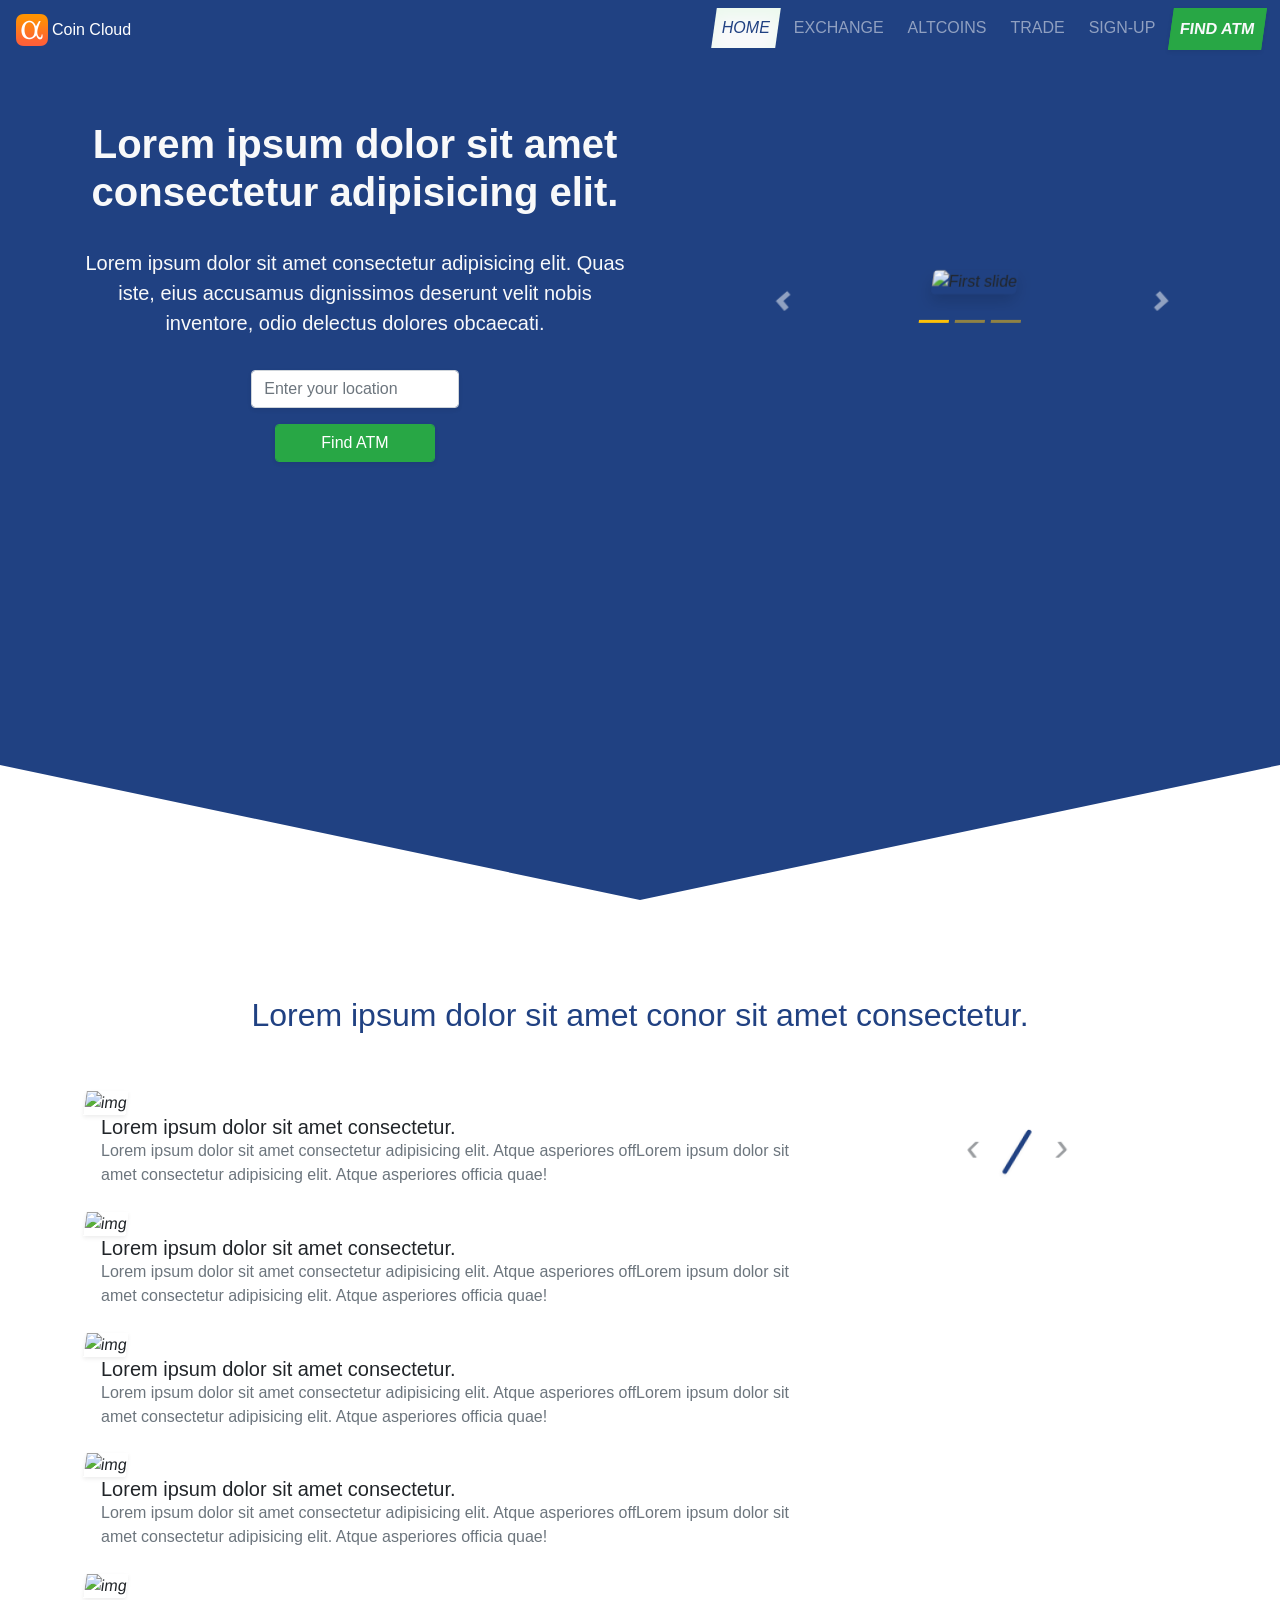
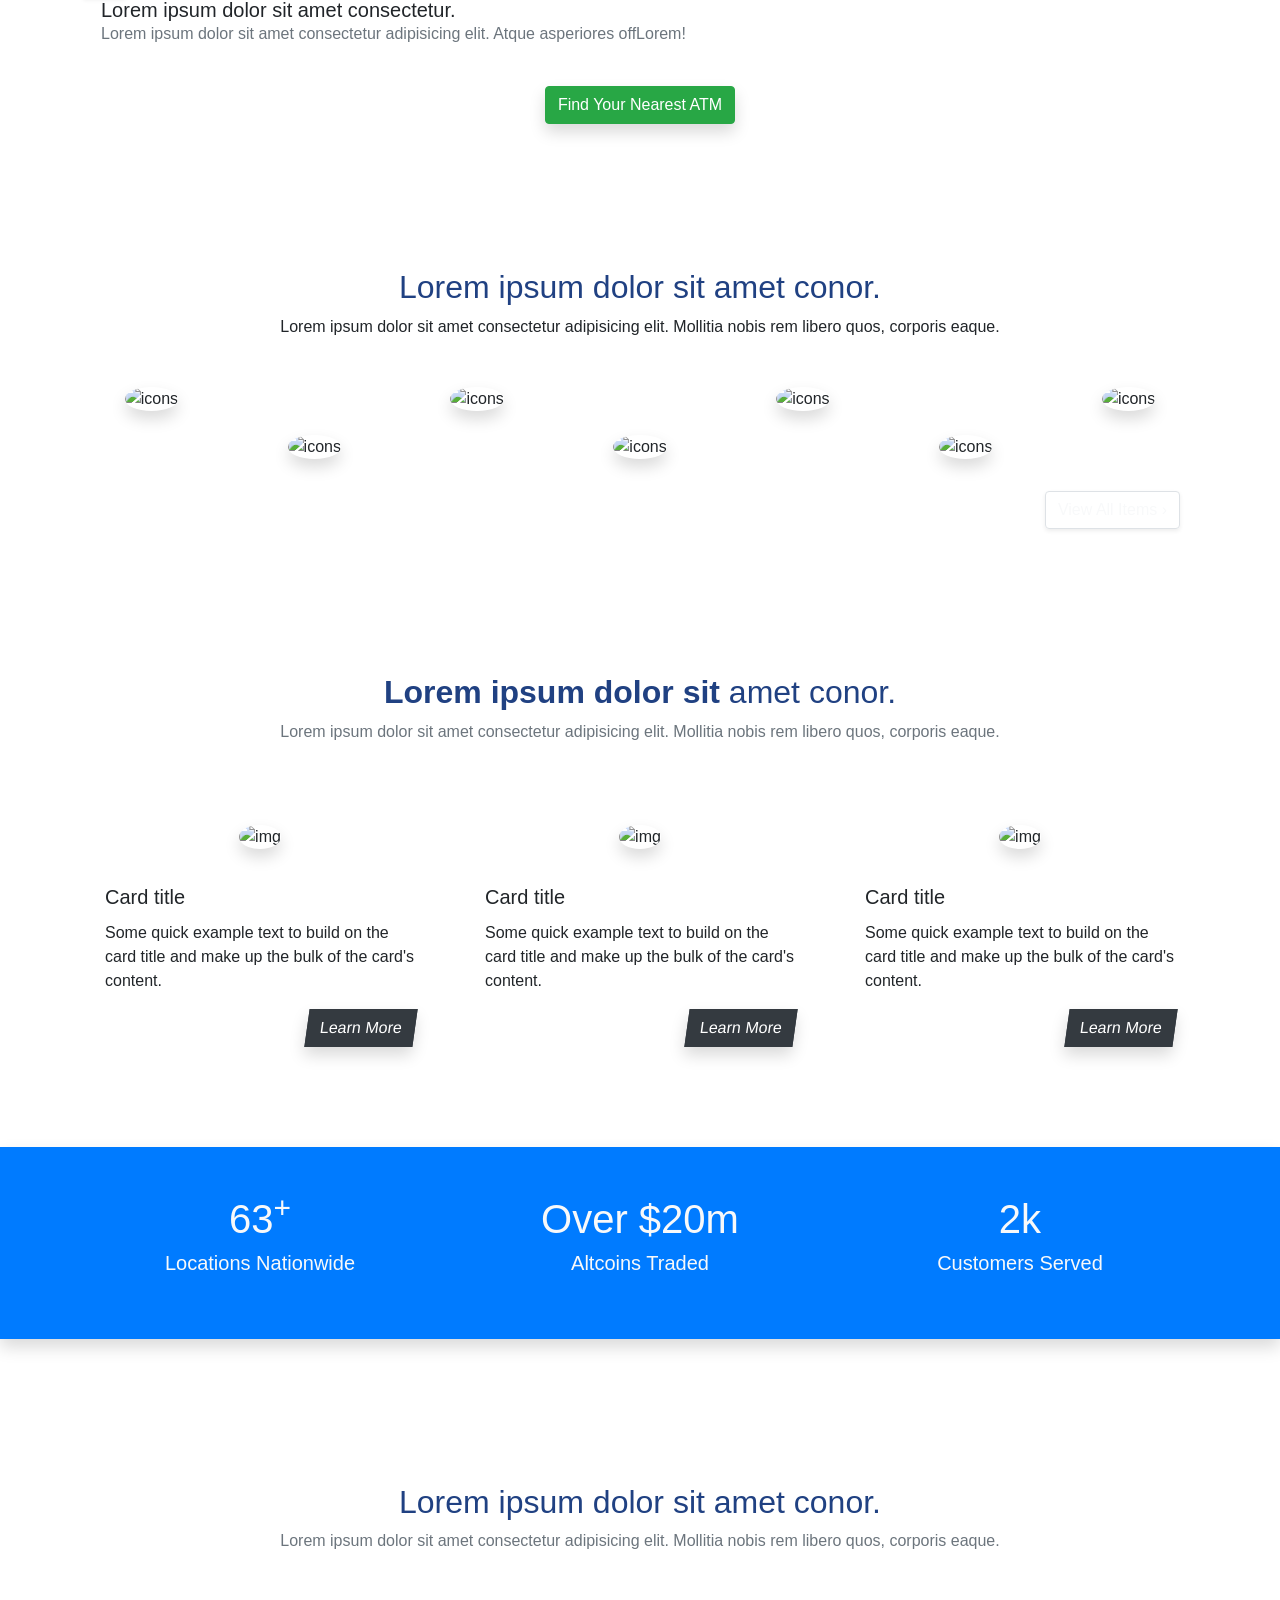
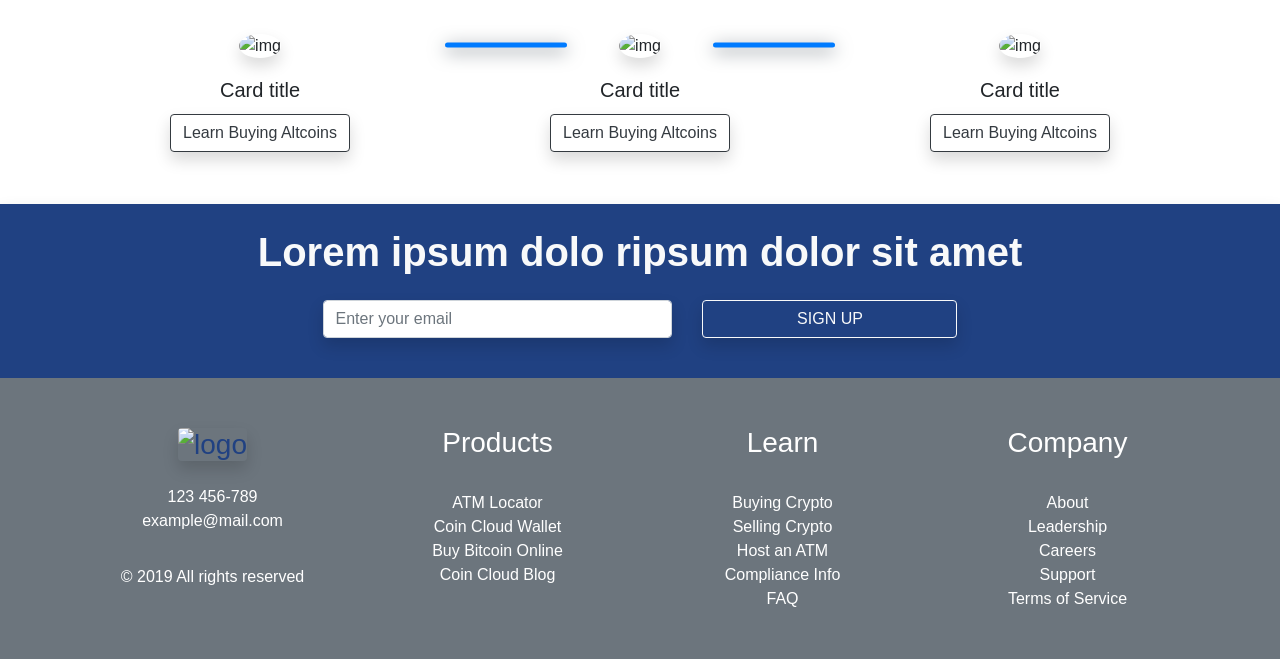
==== index.html @ 6121114e "Initial commit" ====
<!DOCTYPE html><html lang="en"><head><meta charset="UTF-8"><meta name="viewport" content="width=device-width,initial-scale=1"><meta http-equiv="X-UA-Compatible" content="ie=edge"><meta name="robots" content="index,follow"><meta name="author" content="Md. Taifuzzaman Bilash"><meta name="copyright" content="Md. Taifuzzaman Bilash"><meta property="og:type" content="website"><meta property="twitter:card" content="webpage_topic"><meta name="twitter:site" content="@bilashism"><meta name="twitter:creator" content="@bilashism"><meta property="og:url" content="https://bilashism.github.io/"><meta property="twitter:url" content="https://bilashism.github.io/"><meta name="keywords" content="HTML, haml, CSS, sass, scss, JavaScript, Md. Taifuzzaman Bilash, bilash, jQuery, Bootstrap, PSD to HTML, xd to html, sketch to html, html to wordpress, wordpress theme, pwa, spa, Front-End Web Developer, bilashism, frontend developer"><meta property="og:description" content="description"><meta property="twitter:description" content="description"><meta name="description" content="description"><meta property="og:title" content="Document"><meta property="twitter:title" content="Document"><meta name="title" content="Document"><meta class="status-bar" name="theme-color" content="#ffffff"><meta class="status-bar" name="apple-mobile-web-app-status-bar" content="#ffffff"><title>Coin Cloud</title><link rel="shortcut icon" href="./img/favicon.ico" type="image/x-icon"><link rel="apple-touch-icon" href="./img/favicon.ico" type="image/x-icon"><link rel="preload" as="style" href="./css/style.css" crossorigin><link rel="preload" as="script" href="./js/main.js" crossorigin><link rel="stylesheet" href="./css/style.css" media="print" onload="media='all'; this.onload=null;"><noscript><link rel="stylesheet" href="./css/style.css"></noscript></head><body data-spy="scroll" data-target="#my-nav" data-offset="50" class="position-relative"><section id="scroll-nav" class="fixed-top"><nav class="navbar navbar-expand-lg navbar-dark bg-blue-cus"><a class="navbar-brand" href="#"><img src="./img/favicon.ico" alt="brand"><span class="small text-capitalize pl-1 brand-font">coin cloud</span> </a><button class="navbar-toggler bg-success" data-target="#my-nav" data-toggle="collapse" aria-controls="my-nav" aria-expanded="false" aria-label="Toggle navigation"><span class="navbar-toggler-icon"></span></button><div id="my-nav" class="collapse navbar-collapse pb-3 pb-lg-0"><ul class="navbar-nav ml-auto text-uppercase"><li class="nav-item mr-lg-2"><a class="nav-link active" href="#header-sec">Home</a></li><li class="nav-item mr-lg-2"><a class="nav-link" href="#exchange">Exchange</a></li><li class="nav-item mr-lg-2"><a class="nav-link" href="#choose">Altcoins</a></li><li class="nav-item mr-lg-2"><a class="nav-link" href="#trade">Trade</a></li><li class="nav-item mr-lg-2"><a class="nav-link" href="#sign-up">sign-up</a></li><li class="nav-item align-self-lg-center"><a class="nav-link btn btn-success text-light font-weight-bold rounded shadow-sm d-inline-block px-2 skewd-shrp-lg" role="button" data-toggle="modal" data-target="#exampleModal">find atm</a><div class="modal fade" id="exampleModal" tabindex="-1" role="dialog" aria-labelledby="exampleModalLabel" aria-hidden="true" data-backdrop="false"><div class="modal-dialog" role="document"><div class="modal-content bg-dark text-light"><div class="modal-header"><h5 class="modal-title" id="exampleModalLabel">Find the nearest ATM</h5><button type="button" class="close text-white" data-dismiss="modal" aria-label="Close"><span aria-hidden="true">&times;</span></button></div><div class="modal-body"><form action="#" method="post" class="row flex-column justify-content-center align-items-center pt-3"><div class="form-group col-lg-5"><label for="location1" class="sr-only" aria-hidden="true">Enter your location</label> <input id="location1" class="form-control shadow-sm" type="text" name="location1" placeholder="Enter your location" required></div><div class="form-group col-lg-5 align-self-center"><button id="submit1" class="form-control btn btn-success text-capitalize shadow-sm" type="submit">Find ATM</button></div></form></div><div class="modal-footer"><button type="button" class="btn btn-outline-light" data-dismiss="modal">Close</button> <button type="button" class="btn btn-primary">Save</button></div></div></div></div></li></ul></div></nav><div class="position-relative width-indicator bg-blue-cus w-100"><div class="width-indicator-inner position-absolute bg-warning h-100"></div></div></section><header id="header-sec" class="header position-relative min-vh-100 py-5"><div class="container py-5"><div class="row justify-content-between"><div class="col-md-5 order-md-12 align-self-md-center skewd-shrp-lg"><div id="carouselExampleIndicators" class="carousel slide" data-ride="carousel"><div class="carousel-inner" role="listbox"><div class="carousel-item active"><figure class="text-center"><img class="img-fluid lazyload rounded shadow" data-src="https://dummyimage.com/300x400.png?text= 300*400" alt="First slide"></figure></div><div class="carousel-item"><figure class="text-center"><img class="img-fluid lazyload rounded shadow" data-src="https://dummyimage.com/300x400.png?text= 300*400" alt="First slide"></figure></div><div class="carousel-item"><figure class="text-center"><img class="img-fluid lazyload rounded shadow" data-src="https://dummyimage.com/300x400.png?text= 300*400" alt="First slide"></figure></div></div><ol class="carousel-indicators position-relative mb-n1"><li data-target="#carouselExampleIndicators" data-slide-to="0" class="bg-warning active"></li><li data-target="#carouselExampleIndicators" data-slide-to="1" class="bg-warning"></li><li data-target="#carouselExampleIndicators" data-slide-to="2" class="bg-warning"></li></ol><a class="carousel-control-prev" href="#carouselExampleIndicators" role="button" data-slide="prev"><span class="carousel-control-prev-icon" aria-hidden="true"></span> <span class="sr-only">Previous</span> </a><a class="carousel-control-next" href="#carouselExampleIndicators" role="button" data-slide="next"><span class="carousel-control-next-icon" aria-hidden="true"></span> <span class="sr-only">Next</span></a></div></div><div class="col-md-6 align-self-md-center"><article class="text-center text-light py-4"><h1 class="font-weight-bold">Lorem ipsum dolor sit amet consectetur adipisicing elit.</h1><p class="lead pt-4">Lorem ipsum dolor sit amet consectetur adipisicing elit. Quas iste, eius accusamus dignissimos deserunt velit nobis inventore, odio delectus dolores obcaecati.</p><form action="#" method="post" class="row flex-column justify-content-center align-items-center pt-3"><div class="form-group col-lg-5"><label for="location" class="sr-only" aria-hidden="true">Enter your location</label> <input id="location" class="form-control shadow-sm" type="text" name="location" placeholder="Enter your location" required></div><div class="form-group col-lg-4 align-self-center"><button id="submit" class="form-control btn btn-success text-capitalize shadow-sm" type="submit">Find ATM</button></div></form></article></div></div></div><div class="container position-relative"><div class="row no-gutters justify-content-center align-items-center"><div class="chevron"></div><div class="chevron"></div><div class="chevron"></div></div></div></header><section id="exchange" class="py-5"><div class="container pt-5"><div class="row"><div class="col-12"><h2 class="text-center pb-5 txt-blue-cus">Lorem ipsum dolor sit amet conor sit amet consectetur.</h2></div><aside class="col-lg-4 order-lg-12 text-center"><div id="carousel2" class="carousel slide skewd-shrp-lg" data-ride="carousel"><div class="carousel-inner" role="listbox"><div class="carousel-item active"><figure class="figure mb-4 mb-lg-3"><img class="lazyload img-fluid rounded shadow-sm" data-src="https://dummyimage.com/350x450.png?text= 350*450" alt="Side image"><figcaption class="figure-caption sr-only">Side image</figcaption></figure></div><div class="carousel-item"><figure class="figure mb-4 mb-lg-3"><img class="lazyload img-fluid rounded shadow-sm" data-src="https://dummyimage.com/350x450.png?text= 350*450" alt="Side image"><figcaption class="figure-caption sr-only">Side image</figcaption></figure></div><div class="carousel-item"><figure class="figure mb-4 mb-lg-3"><img class="lazyload img-fluid rounded shadow-sm" data-src="https://dummyimage.com/350x450.png?text= 350*450" alt="Side image"><figcaption class="figure-caption sr-only">Side image</figcaption></figure></div></div><div class="position-relative mt-n2"><a class="carousel-control-prev d-inline-block position-relative text-dark mr-3" href="#carousel2" role="button" data-slide="prev"><span class="h1">&lsaquo;</span> <span class="sr-only">Previous</span> </a><span class="divider position-absolute h-100 rounded shadow-sm bg-blue-cus"></span> <a class="carousel-control-next d-inline-block position-relative text-dark ml-3" href="#carousel2" role="button" data-slide="next"><span class="h1">&rsaquo;</span> <span class="sr-only">Next</span></a></div></div></aside><div class="col-lg-8"><article class="media pb-4 mt-5 mt-lg-0"><img class="lazyload rounded shadow-sm align-self-start skewd-shrp-lg" data-src="https://dummyimage.com/80x80.png?text= 80*80" alt="img"><div class="media-body pl-3"><h5 class="mb-0">Lorem ipsum dolor sit amet consectetur.</h5><p class="mb-0 text-muted">Lorem ipsum dolor sit amet consectetur adipisicing elit. Atque asperiores offLorem ipsum dolor sit amet consectetur adipisicing elit. Atque asperiores officia quae!</p></div></article><article class="media pb-4"><img class="lazyload rounded shadow-sm align-self-start skewd-shrp-lg" data-src="https://dummyimage.com/80x80.png?text= 80*80" alt="img"><div class="media-body pl-3"><h5 class="mb-0">Lorem ipsum dolor sit amet consectetur.</h5><p class="mb-0 text-muted">Lorem ipsum dolor sit amet consectetur adipisicing elit. Atque asperiores offLorem ipsum dolor sit amet consectetur adipisicing elit. Atque asperiores officia quae!</p></div></article><article class="media pb-4"><img class="lazyload rounded shadow-sm align-self-start skewd-shrp-lg" data-src="https://dummyimage.com/80x80.png?text= 80*80" alt="img"><div class="media-body pl-3"><h5 class="mb-0">Lorem ipsum dolor sit amet consectetur.</h5><p class="mb-0 text-muted">Lorem ipsum dolor sit amet consectetur adipisicing elit. Atque asperiores offLorem ipsum dolor sit amet consectetur adipisicing elit. Atque asperiores officia quae!</p></div></article><article class="media pb-4"><img class="lazyload rounded shadow-sm align-self-start skewd-shrp-lg" data-src="https://dummyimage.com/80x80.png?text= 80*80" alt="img"><div class="media-body pl-3"><h5 class="mb-0">Lorem ipsum dolor sit amet consectetur.</h5><p class="mb-0 text-muted">Lorem ipsum dolor sit amet consectetur adipisicing elit. Atque asperiores offLorem ipsum dolor sit amet consectetur adipisicing elit. Atque asperiores officia quae!</p></div></article><article class="media pb-4"><img class="lazyload rounded shadow-sm align-self-start skewd-shrp-lg" data-src="https://dummyimage.com/80x80.png?text= 80*80" alt="img"><div class="media-body pl-3"><h5 class="mb-0">Lorem ipsum dolor sit amet consectetur.</h5><p class="mb-0 text-muted">Lorem ipsum dolor sit amet consectetur adipisicing elit. Atque asperiores offLorem!</p></div></article></div></div><div class="row pt-3"><div class="col text-center"><button class="btn btn-success text-capitalize shadow">find your nearest ATM</button></div></div></div></section><section id="choose" class="py-5"><div class="container pt-5"><div class="row"><article class="col-12 text-center"><h2 class="txt-blue-cus">Lorem ipsum dolor sit amet conor.</h2><p class="pb-3">Lorem ipsum dolor sit amet consectetur adipisicing elit. Mollitia nobis rem libero quos, corporis eaque.</p></article></div><div class="row justify-content-center text-center py-3"><div class="col-6 col-sm-4 col-md-3 col-lg"><figure><img data-src="https://dummyimage.com/90x90.png?text=90*90" alt="icons" class="img-fluid lazyload rounded-circle shadow"></figure></div><div class="col-6 col-sm-4 col-md-3 col-lg"><figure class="pt-lg-5"><img data-src="https://dummyimage.com/90x90.png?text=90*90" alt="icons" class="img-fluid lazyload rounded-circle shadow"></figure></div><div class="col-6 col-sm-4 col-md-3 col-lg"><figure><img data-src="https://dummyimage.com/90x90.png?text=90*90" alt="icons" class="img-fluid lazyload rounded-circle shadow"></figure></div><div class="col-6 col-sm-4 col-md-3 col-lg"><figure class="pt-lg-5"><img data-src="https://dummyimage.com/90x90.png?text=90*90" alt="icons" class="img-fluid lazyload rounded-circle shadow"></figure></div><div class="col-6 col-sm-4 col-md-3 col-lg"><figure><img data-src="https://dummyimage.com/90x90.png?text=90*90" alt="icons" class="img-fluid lazyload rounded-circle shadow"></figure></div><div class="col-6 col-sm-4 col-md-3 col-lg"><figure class="pt-lg-5"><img data-src="https://dummyimage.com/90x90.png?text=90*90" alt="icons" class="img-fluid lazyload rounded-circle shadow"></figure></div><div class="col-6 col-sm-4 col-md-3 col-lg"><figure><img data-src="https://dummyimage.com/90x90.png?text=90*90" alt="icons" class="img-fluid lazyload rounded-circle shadow"></figure></div></div><div class="col-12 text-center text-md-right"><button class="btn btn-outline-light text-capitalize border shadow-sm">view all items &rsaquo;</button></div></div></section><section id="trade" class="py-5"><div class="container pt-5"><div class="row justify-content-center pb-5"><article class="col-12 text-center"><h2 class="txt-blue-cus"><strong>Lorem ipsum dolor sit</strong> amet conor.</h2><p class="text-muted pb-3 pb-lg-5">Lorem ipsum dolor sit amet consectetur adipisicing elit. Mollitia nobis rem libero quos, corporis eaque.</p></article><div class="col-md-6 col-lg-4"><article class="card hover-anim pt-3 mb-3 border-0"><figure class="text-center"><img data-src="https://dummyimage.com/90x90.png?text=90*90" class="img-fluid rounded-circle lazyload shadow" alt="img"></figure><div class="card-body"><h5 class="card-title">Card title</h5><p class="card-text">Some quick example text to build on the card title and make up the bulk of the card's content.</p><p class="text-right"><a href="#" class="btn btn-dark shadow skewd-shrp-lg">Learn More</a></p></div></article></div><div class="col-md-6 col-lg-4"><article class="card hover-anim pt-3 mb-3 border-0"><figure class="text-center"><img data-src="https://dummyimage.com/90x90.png?text=90*90" class="img-fluid rounded-circle lazyload shadow" alt="img"></figure><div class="card-body"><h5 class="card-title">Card title</h5><p class="card-text">Some quick example text to build on the card title and make up the bulk of the card's content.</p><p class="text-right"><a href="#" class="btn btn-dark shadow skewd-shrp-lg">Learn More</a></p></div></article></div><div class="col-md-6 col-lg-4"><article class="card hover-anim pt-3 mb-3 border-0"><figure class="text-center"><img data-src="https://dummyimage.com/90x90.png?text=90*90" class="img-fluid rounded-circle lazyload shadow" alt="img"></figure><div class="card-body"><h5 class="card-title">Card title</h5><p class="card-text">Some quick example text to build on the card title and make up the bulk of the card's content.</p><p class="text-right"><a href="#" class="btn btn-dark shadow skewd-shrp-lg">Learn More</a></p></div></article></div></div></div><div id="counter" class="shadow bg-primary py-5"><div class="container"><div class="row text-center text-light"><div class="col-md-4 col-lg-4"><p id="count1" class="count1 h1"><span>250</span><sup>+</sup></p><h2 class="lead mb-3">Locations Nationwide</h2></div><div class="col-md-4 col-lg-4"><hr class="d-md-none w-50 bg-light border-bottom rounded"><p id="count2" class="count2 h1">Over $<span>80</span>m</p><h2 class="lead mb-3">Altcoins Traded</h2><hr class="d-md-none w-50 bg-light border-bottom rounded"></div><div class="col-md-4 col-lg-4"><p id="count3" class="count3 h1"><span>10</span>k</p><h2 class="lead mb-3">Customers Served</h2></div></div></div></div></section><section id="sign-up" class="pt-5"><div class="container pt-5"><div class="row justify-content-md-center"><article class="col-12 text-center"><h2 class="txt-blue-cus">Lorem ipsum dolor sit amet conor.</h2><p class="text-muted pb-3 pb-lg-5">Lorem ipsum dolor sit amet consectetur adipisicing elit. Mollitia nobis rem libero quos, corporis eaque.</p></article><div class="col-md-6 col-lg-4"><article class="card text-center pt-3 mb-3 border-0"><figure class="mb-0"><img data-src="https://dummyimage.com/90x90.png?text=90*90" class="img-fluid rounded-circle lazyload shadow" alt="img"></figure><div class="card-body"><h5 class="card-title">Card title</h5><p><a href="#" class="btn btn-outline-dark shadow">Learn Buying Altcoins</a></p></div></article></div><div class="col-md-6 col-lg-4"><article class="card text-center pt-3 mb-3 border-0"><figure class="mb-0 position-relative center-bdr-lg"><img data-src="https://dummyimage.com/90x90.png?text=90*90" class="img-fluid rounded-circle lazyload shadow" alt="img"></figure><div class="card-body"><h5 class="card-title">Card title</h5><p><a href="#" class="btn btn-outline-dark shadow">Learn Buying Altcoins</a></p></div></article></div><div class="col-md-6 col-lg-4"><article class="card text-center pt-3 mb-3 border-0"><figure class="mb-0"><img data-src="https://dummyimage.com/90x90.png?text=90*90" class="img-fluid rounded-circle lazyload shadow" alt="img"></figure><div class="card-body"><h5 class="card-title">Card title</h5><p><a href="#" class="btn btn-outline-dark shadow">Learn Buying Altcoins</a></p></div></article></div></div></div><div class="shadow bg-blue-cus py-4"><div class="container"><div class="row justify-content-center"><div class="col-12"><article class="text-center text-light"><h1 class="font-weight-bold">Lorem ipsum dolo ripsum dolor sit amet</h1><form action="#" method="post" class="row justify-content-center pt-3"><div class="form-group col-md-6 col-lg-4"><label for="email" class="sr-only" aria-hidden="true">Enter your email</label> <input id="email" class="form-control shadow" type="email" name="email" placeholder="Enter your email" required></div><div class="form-group col-md-4 col-lg-3 align-self-center"><button id="submit2" class="form-control btn btn-outline-light text-uppercase shadow" type="submit">sign up</button></div></form></article></div></div></div></div></section><footer class="bg-secondary text-white py-5"><div class="container"><div class="row justify-content-md-center text-md-center"><div class="col-md-4 col-lg-3 order-lg-1"><article class="pb-4 pb-lg-0"><h3 class="pb-2 pb-lg-4">Products</h3><p class="mb-0"><a href="#" class="text-white">ATM Locator</a></p><p class="mb-0"><a href="#" class="text-white">Coin Cloud Wallet</a></p><p class="mb-0"><a href="#" class="text-white">Buy Bitcoin Online</a></p><p class="mb-0"><a href="#" class="text-white">Coin Cloud Blog</a></p></article></div><div class="col-md-4 col-lg-3 order-lg-2"><article class="pb-4 pb-lg-0"><h3 class="pb-2 pb-lg-4">Learn</h3><p class="mb-0"><a href="#" class="text-white">Buying Crypto</a></p><p class="mb-0"><a href="#" class="text-white">Selling Crypto</a></p><p class="mb-0"><a href="#" class="text-white">Host an ATM</a></p><p class="mb-0"><a href="#" class="text-white">Compliance Info</a></p><p class="mb-0"><a href="#" class="text-white">FAQ</a></p></article></div><div class="col-md-4 col-lg-3 order-lg-3"><article class="pb-4 pb-lg-0"><h3 class="pb-2 pb-lg-4">Company</h3><p class="mb-0"><a href="#" class="text-white">About</a></p><p class="mb-0"><a href="#" class="text-white">Leadership</a></p><p class="mb-0"><a href="#" class="text-white">Careers</a></p><p class="mb-0"><a href="#" class="text-white">Support</a></p><p class="mb-0"><a href="#" class="text-white">Terms of Service</a></p></article></div><div class="col-lg-3 order-lg-0"><article class="text-center pt-3 pt-lg-0"><h3 class="mb-0 pb-4 txt-blue-cus"><img data-src="https://dummyimage.com/220x60.png?text=220*60" alt="logo" class="img-fluid rounded shadow lazyload"></h3><p class="mb-0"><a href="#" class="text-white">123 456-789</a></p><p class="mb-3 pb-3"><a href="#" class="text-white">example@mail.com</a></p><p class="mb-0"><a href="#" class="text-white">&copy; 2019 All rights reserved</a></p></article></div></div></div></footer><script defer="defer" src="./js/main.js"></script></body></html>
---- css/style.css ----
:root{--blue:#007bff;--indigo:#6610f2;--purple:#6f42c1;--pink:#e83e8c;--red:#dc3545;--orange:#fd7e14;--yellow:#ffc107;--green:#28a745;--teal:#20c997;--cyan:#17a2b8;--white:#fff;--gray:#6c757d;--gray-dark:#343a40;--primary:#007bff;--secondary:#6c757d;--success:#28a745;--info:#17a2b8;--warning:#ffc107;--danger:#dc3545;--light:#f8f9fa;--dark:#343a40;--breakpoint-xs:0;--breakpoint-sm:576px;--breakpoint-md:768px;--breakpoint-lg:992px;--breakpoint-xl:1200px;--font-family-sans-serif:-apple-system,BlinkMacSystemFont,"Segoe UI",Roboto,"Helvetica Neue",Arial,"Noto Sans",sans-serif,"Apple Color Emoji","Segoe UI Emoji","Segoe UI Symbol","Noto Color Emoji";--font-family-monospace:SFMono-Regular,Menlo,Monaco,Consolas,"Liberation Mono","Courier New",monospace}*,::after,::before{box-sizing:border-box}html{font-family:sans-serif;line-height:1.15;-webkit-text-size-adjust:100%;-webkit-tap-highlight-color:transparent}article,aside,figcaption,figure,footer,header,hgroup,main,nav,section{display:block}body{margin:0;font-family:-apple-system,BlinkMacSystemFont,"Segoe UI",Roboto,"Helvetica Neue",Arial,"Noto Sans",sans-serif,"Apple Color Emoji","Segoe UI Emoji","Segoe UI Symbol","Noto Color Emoji";font-size:1rem;font-weight:400;line-height:1.5;color:#212529;text-align:left;background-color:#fff}[tabindex="-1"]:focus:not(:focus-visible){outline:0!important}hr{box-sizing:content-box;height:0;overflow:visible}h1,h2,h3,h4,h5,h6{margin-top:0;margin-bottom:.5rem}p{margin-top:0;margin-bottom:1rem}abbr[data-original-title],abbr[title]{text-decoration:underline;-webkit-text-decoration:underline dotted;text-decoration:underline dotted;cursor:help;border-bottom:0;-webkit-text-decoration-skip-ink:none;text-decoration-skip-ink:none}address{margin-bottom:1rem;font-style:normal;line-height:inherit}dl,ol,ul{margin-top:0;margin-bottom:1rem}ol ol,ol ul,ul ol,ul ul{margin-bottom:0}dt{font-weight:700}dd{margin-bottom:.5rem;margin-left:0}blockquote{margin:0 0 1rem}b,strong{font-weight:bolder}small{font-size:80%}sub,sup{position:relative;font-size:75%;line-height:0;vertical-align:baseline}sub{bottom:-.25em}sup{top:-.5em}a{color:#007bff;text-decoration:none;background-color:transparent}a:hover{color:#0056b3;text-decoration:underline}a:not([href]){color:inherit;text-decoration:none}a:not([href]):hover{color:inherit;text-decoration:none}code,kbd,pre,samp{font-family:SFMono-Regular,Menlo,Monaco,Consolas,"Liberation Mono","Courier New",monospace;font-size:1em}pre{margin-top:0;margin-bottom:1rem;overflow:auto}figure{margin:0 0 1rem}img{vertical-align:middle;border-style:none}svg{overflow:hidden;vertical-align:middle}table{border-collapse:collapse}caption{padding-top:.75rem;padding-bottom:.75rem;color:#6c757d;text-align:left;caption-side:bottom}th{text-align:inherit}label{display:inline-block;margin-bottom:.5rem}button{border-radius:0}button:focus{outline:1px dotted;outline:5px auto -webkit-focus-ring-color}button,input,optgroup,select,textarea{margin:0;font-family:inherit;font-size:inherit;line-height:inherit}button,input{overflow:visible}button,select{text-transform:none}select{word-wrap:normal}[type=button],[type=reset],[type=submit],button{-webkit-appearance:button}[type=button]:not(:disabled),[type=reset]:not(:disabled),[type=submit]:not(:disabled),button:not(:disabled){cursor:pointer}[type=button]::-moz-focus-inner,[type=reset]::-moz-focus-inner,[type=submit]::-moz-focus-inner,button::-moz-focus-inner{padding:0;border-style:none}input[type=checkbox],input[type=radio]{box-sizing:border-box;padding:0}input[type=date],input[type=datetime-local],input[type=month],input[type=time]{-webkit-appearance:listbox}textarea{overflow:auto;resize:vertical}fieldset{min-width:0;padding:0;margin:0;border:0}legend{display:block;width:100%;max-width:100%;padding:0;margin-bottom:.5rem;font-size:1.5rem;line-height:inherit;color:inherit;white-space:normal}progress{vertical-align:baseline}[type=number]::-webkit-inner-spin-button,[type=number]::-webkit-outer-spin-button{height:auto}[type=search]{outline-offset:-2px;-webkit-appearance:none}[type=search]::-webkit-search-decoration{-webkit-appearance:none}::-webkit-file-upload-button{font:inherit;-webkit-appearance:button}output{display:inline-block}summary{display:list-item;cursor:pointer}template{display:none}[hidden]{display:none!important}.h1,.h2,.h3,.h4,.h5,.h6,h1,h2,h3,h4,h5,h6{margin-bottom:.5rem;font-weight:500;line-height:1.2}.h1,h1{font-size:2.5rem}.h2,h2{font-size:2rem}.h3,h3{font-size:1.75rem}.h4,h4{font-size:1.5rem}.h5,h5{font-size:1.25rem}.h6,h6{font-size:1rem}.lead{font-size:1.25rem;font-weight:300}.display-1{font-size:6rem;font-weight:300;line-height:1.2}.display-2{font-size:5.5rem;font-weight:300;line-height:1.2}.display-3{font-size:4.5rem;font-weight:300;line-height:1.2}.display-4{font-size:3.5rem;font-weight:300;line-height:1.2}hr{margin-top:1rem;margin-bottom:1rem;border:0;border-top:1px solid rgba(0,0,0,.1)}.small,small{font-size:80%;font-weight:400}.mark,mark{padding:.2em;background-color:#fcf8e3}.list-unstyled{padding-left:0;list-style:none}.list-inline{padding-left:0;list-style:none}.list-inline-item{display:inline-block}.list-inline-item:not(:last-child){margin-right:.5rem}.initialism{font-size:90%;text-transform:uppercase}.blockquote{margin-bottom:1rem;font-size:1.25rem}.blockquote-footer{display:block;font-size:80%;color:#6c757d}.blockquote-footer::before{content:"\2014\00A0"}.img-fluid{max-width:100%;height:auto}.img-thumbnail{padding:.25rem;background-color:#fff;border:1px solid #dee2e6;border-radius:.25rem;max-width:100%;height:auto}.figure{display:inline-block}.figure-img{margin-bottom:.5rem;line-height:1}.figure-caption{font-size:90%;color:#6c757d}.container{width:100%;padding-right:15px;padding-left:15px;margin-right:auto;margin-left:auto}@media (min-width:576px){.container{max-width:540px}}@media (min-width:768px){.container{max-width:720px}}@media (min-width:992px){.container{max-width:960px}}@media (min-width:1200px){.container{max-width:1140px}}.container-fluid,.container-lg,.container-md,.container-sm,.container-xl{width:100%;padding-right:15px;padding-left:15px;margin-right:auto;margin-left:auto}@media (min-width:576px){.container,.container-sm{max-width:540px}}@media (min-width:768px){.container,.container-md,.container-sm{max-width:720px}}@media (min-width:992px){.container,.container-lg,.container-md,.container-sm{max-width:960px}}@media (min-width:1200px){.container,.container-lg,.container-md,.container-sm,.container-xl{max-width:1140px}}.row{display:-webkit-box;display:flex;flex-wrap:wrap;margin-right:-15px;margin-left:-15px}.no-gutters{margin-right:0;margin-left:0}.no-gutters>.col,.no-gutters>[class*=col-]{padding-right:0;padding-left:0}.col,.col-1,.col-10,.col-11,.col-12,.col-2,.col-3,.col-4,.col-5,.col-6,.col-7,.col-8,.col-9,.col-auto,.col-lg,.col-lg-1,.col-lg-10,.col-lg-11,.col-lg-12,.col-lg-2,.col-lg-3,.col-lg-4,.col-lg-5,.col-lg-6,.col-lg-7,.col-lg-8,.col-lg-9,.col-lg-auto,.col-md,.col-md-1,.col-md-10,.col-md-11,.col-md-12,.col-md-2,.col-md-3,.col-md-4,.col-md-5,.col-md-6,.col-md-7,.col-md-8,.col-md-9,.col-md-auto,.col-sm,.col-sm-1,.col-sm-10,.col-sm-11,.col-sm-12,.col-sm-2,.col-sm-3,.col-sm-4,.col-sm-5,.col-sm-6,.col-sm-7,.col-sm-8,.col-sm-9,.col-sm-auto,.col-xl,.col-xl-1,.col-xl-10,.col-xl-11,.col-xl-12,.col-xl-2,.col-xl-3,.col-xl-4,.col-xl-5,.col-xl-6,.col-xl-7,.col-xl-8,.col-xl-9,.col-xl-auto{position:relative;width:100%;padding-right:15px;padding-left:15px}.col{flex-basis:0;-webkit-box-flex:1;flex-grow:1;max-width:100%}.row-cols-1>*{-webkit-box-flex:0;flex:0 0 100%;max-width:100%}.row-cols-2>*{-webkit-box-flex:0;flex:0 0 50%;max-width:50%}.row-cols-3>*{-webkit-box-flex:0;flex:0 0 33.33333%;max-width:33.33333%}.row-cols-4>*{-webkit-box-flex:0;flex:0 0 25%;max-width:25%}.row-cols-5>*{-webkit-box-flex:0;flex:0 0 20%;max-width:20%}.row-cols-6>*{-webkit-box-flex:0;flex:0 0 16.66667%;max-width:16.66667%}.col-auto{-webkit-box-flex:0;flex:0 0 auto;width:auto;max-width:100%}.col-1{-webkit-box-flex:0;flex:0 0 8.33333%;max-width:8.33333%}.col-2{-webkit-box-flex:0;flex:0 0 16.66667%;max-width:16.66667%}.col-3{-webkit-box-flex:0;flex:0 0 25%;max-width:25%}.col-4{-webkit-box-flex:0;flex:0 0 33.33333%;max-width:33.33333%}.col-5{-webkit-box-flex:0;flex:0 0 41.66667%;max-width:41.66667%}.col-6{-webkit-box-flex:0;flex:0 0 50%;max-width:50%}.col-7{-webkit-box-flex:0;flex:0 0 58.33333%;max-width:58.33333%}.col-8{-webkit-box-flex:0;flex:0 0 66.66667%;max-width:66.66667%}.col-9{-webkit-box-flex:0;flex:0 0 75%;max-width:75%}.col-10{-webkit-box-flex:0;flex:0 0 83.33333%;max-width:83.33333%}.col-11{-webkit-box-flex:0;flex:0 0 91.66667%;max-width:91.66667%}.col-12{-webkit-box-flex:0;flex:0 0 100%;max-width:100%}.order-first{-webkit-box-ordinal-group:0;order:-1}.order-last{-webkit-box-ordinal-group:14;order:13}.order-0{-webkit-box-ordinal-group:1;order:0}.order-1{-webkit-box-ordinal-group:2;order:1}.order-2{-webkit-box-ordinal-group:3;order:2}.order-3{-webkit-box-ordinal-group:4;order:3}.order-4{-webkit-box-ordinal-group:5;order:4}.order-5{-webkit-box-ordinal-group:6;order:5}.order-6{-webkit-box-ordinal-group:7;order:6}.order-7{-webkit-box-ordinal-group:8;order:7}.order-8{-webkit-box-ordinal-group:9;order:8}.order-9{-webkit-box-ordinal-group:10;order:9}.order-10{-webkit-box-ordinal-group:11;order:10}.order-11{-webkit-box-ordinal-group:12;order:11}.order-12{-webkit-box-ordinal-group:13;order:12}.offset-1{margin-left:8.33333%}.offset-2{margin-left:16.66667%}.offset-3{margin-left:25%}.offset-4{margin-left:33.33333%}.offset-5{margin-left:41.66667%}.offset-6{margin-left:50%}.offset-7{margin-left:58.33333%}.offset-8{margin-left:66.66667%}.offset-9{margin-left:75%}.offset-10{margin-left:83.33333%}.offset-11{margin-left:91.66667%}@media (min-width:576px){.col-sm{flex-basis:0;-webkit-box-flex:1;flex-grow:1;max-width:100%}.row-cols-sm-1>*{-webkit-box-flex:0;flex:0 0 100%;max-width:100%}.row-cols-sm-2>*{-webkit-box-flex:0;flex:0 0 50%;max-width:50%}.row-cols-sm-3>*{-webkit-box-flex:0;flex:0 0 33.33333%;max-width:33.33333%}.row-cols-sm-4>*{-webkit-box-flex:0;flex:0 0 25%;max-width:25%}.row-cols-sm-5>*{-webkit-box-flex:0;flex:0 0 20%;max-width:20%}.row-cols-sm-6>*{-webkit-box-flex:0;flex:0 0 16.66667%;max-width:16.66667%}.col-sm-auto{-webkit-box-flex:0;flex:0 0 auto;width:auto;max-width:100%}.col-sm-1{-webkit-box-flex:0;flex:0 0 8.33333%;max-width:8.33333%}.col-sm-2{-webkit-box-flex:0;flex:0 0 16.66667%;max-width:16.66667%}.col-sm-3{-webkit-box-flex:0;flex:0 0 25%;max-width:25%}.col-sm-4{-webkit-box-flex:0;flex:0 0 33.33333%;max-width:33.33333%}.col-sm-5{-webkit-box-flex:0;flex:0 0 41.66667%;max-width:41.66667%}.col-sm-6{-webkit-box-flex:0;flex:0 0 50%;max-width:50%}.col-sm-7{-webkit-box-flex:0;flex:0 0 58.33333%;max-width:58.33333%}.col-sm-8{-webkit-box-flex:0;flex:0 0 66.66667%;max-width:66.66667%}.col-sm-9{-webkit-box-flex:0;flex:0 0 75%;max-width:75%}.col-sm-10{-webkit-box-flex:0;flex:0 0 83.33333%;max-width:83.33333%}.col-sm-11{-webkit-box-flex:0;flex:0 0 91.66667%;max-width:91.66667%}.col-sm-12{-webkit-box-flex:0;flex:0 0 100%;max-width:100%}.order-sm-first{-webkit-box-ordinal-group:0;order:-1}.order-sm-last{-webkit-box-ordinal-group:14;order:13}.order-sm-0{-webkit-box-ordinal-group:1;order:0}.order-sm-1{-webkit-box-ordinal-group:2;order:1}.order-sm-2{-webkit-box-ordinal-group:3;order:2}.order-sm-3{-webkit-box-ordinal-group:4;order:3}.order-sm-4{-webkit-box-ordinal-group:5;order:4}.order-sm-5{-webkit-box-ordinal-group:6;order:5}.order-sm-6{-webkit-box-ordinal-group:7;order:6}.order-sm-7{-webkit-box-ordinal-group:8;order:7}.order-sm-8{-webkit-box-ordinal-group:9;order:8}.order-sm-9{-webkit-box-ordinal-group:10;order:9}.order-sm-10{-webkit-box-ordinal-group:11;order:10}.order-sm-11{-webkit-box-ordinal-group:12;order:11}.order-sm-12{-webkit-box-ordinal-group:13;order:12}.offset-sm-0{margin-left:0}.offset-sm-1{margin-left:8.33333%}.offset-sm-2{margin-left:16.66667%}.offset-sm-3{margin-left:25%}.offset-sm-4{margin-left:33.33333%}.offset-sm-5{margin-left:41.66667%}.offset-sm-6{margin-left:50%}.offset-sm-7{margin-left:58.33333%}.offset-sm-8{margin-left:66.66667%}.offset-sm-9{margin-left:75%}.offset-sm-10{margin-left:83.33333%}.offset-sm-11{margin-left:91.66667%}}@media (min-width:768px){.col-md{flex-basis:0;-webkit-box-flex:1;flex-grow:1;max-width:100%}.row-cols-md-1>*{-webkit-box-flex:0;flex:0 0 100%;max-width:100%}.row-cols-md-2>*{-webkit-box-flex:0;flex:0 0 50%;max-width:50%}.row-cols-md-3>*{-webkit-box-flex:0;flex:0 0 33.33333%;max-width:33.33333%}.row-cols-md-4>*{-webkit-box-flex:0;flex:0 0 25%;max-width:25%}.row-cols-md-5>*{-webkit-box-flex:0;flex:0 0 20%;max-width:20%}.row-cols-md-6>*{-webkit-box-flex:0;flex:0 0 16.66667%;max-width:16.66667%}.col-md-auto{-webkit-box-flex:0;flex:0 0 auto;width:auto;max-width:100%}.col-md-1{-webkit-box-flex:0;flex:0 0 8.33333%;max-width:8.33333%}.col-md-2{-webkit-box-flex:0;flex:0 0 16.66667%;max-width:16.66667%}.col-md-3{-webkit-box-flex:0;flex:0 0 25%;max-width:25%}.col-md-4{-webkit-box-flex:0;flex:0 0 33.33333%;max-width:33.33333%}.col-md-5{-webkit-box-flex:0;flex:0 0 41.66667%;max-width:41.66667%}.col-md-6{-webkit-box-flex:0;flex:0 0 50%;max-width:50%}.col-md-7{-webkit-box-flex:0;flex:0 0 58.33333%;max-width:58.33333%}.col-md-8{-webkit-box-flex:0;flex:0 0 66.66667%;max-width:66.66667%}.col-md-9{-webkit-box-flex:0;flex:0 0 75%;max-width:75%}.col-md-10{-webkit-box-flex:0;flex:0 0 83.33333%;max-width:83.33333%}.col-md-11{-webkit-box-flex:0;flex:0 0 91.66667%;max-width:91.66667%}.col-md-12{-webkit-box-flex:0;flex:0 0 100%;max-width:100%}.order-md-first{-webkit-box-ordinal-group:0;order:-1}.order-md-last{-webkit-box-ordinal-group:14;order:13}.order-md-0{-webkit-box-ordinal-group:1;order:0}.order-md-1{-webkit-box-ordinal-group:2;order:1}.order-md-2{-webkit-box-ordinal-group:3;order:2}.order-md-3{-webkit-box-ordinal-group:4;order:3}.order-md-4{-webkit-box-ordinal-group:5;order:4}.order-md-5{-webkit-box-ordinal-group:6;order:5}.order-md-6{-webkit-box-ordinal-group:7;order:6}.order-md-7{-webkit-box-ordinal-group:8;order:7}.order-md-8{-webkit-box-ordinal-group:9;order:8}.order-md-9{-webkit-box-ordinal-group:10;order:9}.order-md-10{-webkit-box-ordinal-group:11;order:10}.order-md-11{-webkit-box-ordinal-group:12;order:11}.order-md-12{-webkit-box-ordinal-group:13;order:12}.offset-md-0{margin-left:0}.offset-md-1{margin-left:8.33333%}.offset-md-2{margin-left:16.66667%}.offset-md-3{margin-left:25%}.offset-md-4{margin-left:33.33333%}.offset-md-5{margin-left:41.66667%}.offset-md-6{margin-left:50%}.offset-md-7{margin-left:58.33333%}.offset-md-8{margin-left:66.66667%}.offset-md-9{margin-left:75%}.offset-md-10{margin-left:83.33333%}.offset-md-11{margin-left:91.66667%}}@media (min-width:992px){.col-lg{flex-basis:0;-webkit-box-flex:1;flex-grow:1;max-width:100%}.row-cols-lg-1>*{-webkit-box-flex:0;flex:0 0 100%;max-width:100%}.row-cols-lg-2>*{-webkit-box-flex:0;flex:0 0 50%;max-width:50%}.row-cols-lg-3>*{-webkit-box-flex:0;flex:0 0 33.33333%;max-width:33.33333%}.row-cols-lg-4>*{-webkit-box-flex:0;flex:0 0 25%;max-width:25%}.row-cols-lg-5>*{-webkit-box-flex:0;flex:0 0 20%;max-width:20%}.row-cols-lg-6>*{-webkit-box-flex:0;flex:0 0 16.66667%;max-width:16.66667%}.col-lg-auto{-webkit-box-flex:0;flex:0 0 auto;width:auto;max-width:100%}.col-lg-1{-webkit-box-flex:0;flex:0 0 8.33333%;max-width:8.33333%}.col-lg-2{-webkit-box-flex:0;flex:0 0 16.66667%;max-width:16.66667%}.col-lg-3{-webkit-box-flex:0;flex:0 0 25%;max-width:25%}.col-lg-4{-webkit-box-flex:0;flex:0 0 33.33333%;max-width:33.33333%}.col-lg-5{-webkit-box-flex:0;flex:0 0 41.66667%;max-width:41.66667%}.col-lg-6{-webkit-box-flex:0;flex:0 0 50%;max-width:50%}.col-lg-7{-webkit-box-flex:0;flex:0 0 58.33333%;max-width:58.33333%}.col-lg-8{-webkit-box-flex:0;flex:0 0 66.66667%;max-width:66.66667%}.col-lg-9{-webkit-box-flex:0;flex:0 0 75%;max-width:75%}.col-lg-10{-webkit-box-flex:0;flex:0 0 83.33333%;max-width:83.33333%}.col-lg-11{-webkit-box-flex:0;flex:0 0 91.66667%;max-width:91.66667%}.col-lg-12{-webkit-box-flex:0;flex:0 0 100%;max-width:100%}.order-lg-first{-webkit-box-ordinal-group:0;order:-1}.order-lg-last{-webkit-box-ordinal-group:14;order:13}.order-lg-0{-webkit-box-ordinal-group:1;order:0}.order-lg-1{-webkit-box-ordinal-group:2;order:1}.order-lg-2{-webkit-box-ordinal-group:3;order:2}.order-lg-3{-webkit-box-ordinal-group:4;order:3}.order-lg-4{-webkit-box-ordinal-group:5;order:4}.order-lg-5{-webkit-box-ordinal-group:6;order:5}.order-lg-6{-webkit-box-ordinal-group:7;order:6}.order-lg-7{-webkit-box-ordinal-group:8;order:7}.order-lg-8{-webkit-box-ordinal-group:9;order:8}.order-lg-9{-webkit-box-ordinal-group:10;order:9}.order-lg-10{-webkit-box-ordinal-group:11;order:10}.order-lg-11{-webkit-box-ordinal-group:12;order:11}.order-lg-12{-webkit-box-ordinal-group:13;order:12}.offset-lg-0{margin-left:0}.offset-lg-1{margin-left:8.33333%}.offset-lg-2{margin-left:16.66667%}.offset-lg-3{margin-left:25%}.offset-lg-4{margin-left:33.33333%}.offset-lg-5{margin-left:41.66667%}.offset-lg-6{margin-left:50%}.offset-lg-7{margin-left:58.33333%}.offset-lg-8{margin-left:66.66667%}.offset-lg-9{margin-left:75%}.offset-lg-10{margin-left:83.33333%}.offset-lg-11{margin-left:91.66667%}}@media (min-width:1200px){.col-xl{flex-basis:0;-webkit-box-flex:1;flex-grow:1;max-width:100%}.row-cols-xl-1>*{-webkit-box-flex:0;flex:0 0 100%;max-width:100%}.row-cols-xl-2>*{-webkit-box-flex:0;flex:0 0 50%;max-width:50%}.row-cols-xl-3>*{-webkit-box-flex:0;flex:0 0 33.33333%;max-width:33.33333%}.row-cols-xl-4>*{-webkit-box-flex:0;flex:0 0 25%;max-width:25%}.row-cols-xl-5>*{-webkit-box-flex:0;flex:0 0 20%;max-width:20%}.row-cols-xl-6>*{-webkit-box-flex:0;flex:0 0 16.66667%;max-width:16.66667%}.col-xl-auto{-webkit-box-flex:0;flex:0 0 auto;width:auto;max-width:100%}.col-xl-1{-webkit-box-flex:0;flex:0 0 8.33333%;max-width:8.33333%}.col-xl-2{-webkit-box-flex:0;flex:0 0 16.66667%;max-width:16.66667%}.col-xl-3{-webkit-box-flex:0;flex:0 0 25%;max-width:25%}.col-xl-4{-webkit-box-flex:0;flex:0 0 33.33333%;max-width:33.33333%}.col-xl-5{-webkit-box-flex:0;flex:0 0 41.66667%;max-width:41.66667%}.col-xl-6{-webkit-box-flex:0;flex:0 0 50%;max-width:50%}.col-xl-7{-webkit-box-flex:0;flex:0 0 58.33333%;max-width:58.33333%}.col-xl-8{-webkit-box-flex:0;flex:0 0 66.66667%;max-width:66.66667%}.col-xl-9{-webkit-box-flex:0;flex:0 0 75%;max-width:75%}.col-xl-10{-webkit-box-flex:0;flex:0 0 83.33333%;max-width:83.33333%}.col-xl-11{-webkit-box-flex:0;flex:0 0 91.66667%;max-width:91.66667%}.col-xl-12{-webkit-box-flex:0;flex:0 0 100%;max-width:100%}.order-xl-first{-webkit-box-ordinal-group:0;order:-1}.order-xl-last{-webkit-box-ordinal-group:14;order:13}.order-xl-0{-webkit-box-ordinal-group:1;order:0}.order-xl-1{-webkit-box-ordinal-group:2;order:1}.order-xl-2{-webkit-box-ordinal-group:3;order:2}.order-xl-3{-webkit-box-ordinal-group:4;order:3}.order-xl-4{-webkit-box-ordinal-group:5;order:4}.order-xl-5{-webkit-box-ordinal-group:6;order:5}.order-xl-6{-webkit-box-ordinal-group:7;order:6}.order-xl-7{-webkit-box-ordinal-group:8;order:7}.order-xl-8{-webkit-box-ordinal-group:9;order:8}.order-xl-9{-webkit-box-ordinal-group:10;order:9}.order-xl-10{-webkit-box-ordinal-group:11;order:10}.order-xl-11{-webkit-box-ordinal-group:12;order:11}.order-xl-12{-webkit-box-ordinal-group:13;order:12}.offset-xl-0{margin-left:0}.offset-xl-1{margin-left:8.33333%}.offset-xl-2{margin-left:16.66667%}.offset-xl-3{margin-left:25%}.offset-xl-4{margin-left:33.33333%}.offset-xl-5{margin-left:41.66667%}.offset-xl-6{margin-left:50%}.offset-xl-7{margin-left:58.33333%}.offset-xl-8{margin-left:66.66667%}.offset-xl-9{margin-left:75%}.offset-xl-10{margin-left:83.33333%}.offset-xl-11{margin-left:91.66667%}}.form-control{display:block;width:100%;height:calc(1.5em + .75rem + 2px);padding:.375rem .75rem;font-size:1rem;font-weight:400;line-height:1.5;color:#495057;background-color:#fff;background-clip:padding-box;border:1px solid #ced4da;border-radius:.25rem;-webkit-transition:border-color .15s ease-in-out,box-shadow .15s ease-in-out;transition:border-color .15s ease-in-out,box-shadow .15s ease-in-out}@media (prefers-reduced-motion:reduce){.form-control{-webkit-transition:none;transition:none}}.form-control::-ms-expand{background-color:transparent;border:0}.form-control:-moz-focusring{color:transparent;text-shadow:0 0 0 #495057}.form-control:focus{color:#495057;background-color:#fff;border-color:#80bdff;outline:0;box-shadow:0 0 0 .2rem rgba(0,123,255,.25)}.form-control::-webkit-input-placeholder{color:#6c757d;opacity:1}.form-control::-moz-placeholder{color:#6c757d;opacity:1}.form-control:-ms-input-placeholder{color:#6c757d;opacity:1}.form-control::-ms-input-placeholder{color:#6c757d;opacity:1}.form-control::placeholder{color:#6c757d;opacity:1}.form-control:disabled,.form-control[readonly]{background-color:#e9ecef;opacity:1}select.form-control:focus::-ms-value{color:#495057;background-color:#fff}.form-control-file,.form-control-range{display:block;width:100%}.col-form-label{padding-top:calc(.375rem + 1px);padding-bottom:calc(.375rem + 1px);margin-bottom:0;font-size:inherit;line-height:1.5}.col-form-label-lg{padding-top:calc(.5rem + 1px);padding-bottom:calc(.5rem + 1px);font-size:1.25rem;line-height:1.5}.col-form-label-sm{padding-top:calc(.25rem + 1px);padding-bottom:calc(.25rem + 1px);font-size:.875rem;line-height:1.5}.form-control-plaintext{display:block;width:100%;padding:.375rem 0;margin-bottom:0;font-size:1rem;line-height:1.5;color:#212529;background-color:transparent;border:solid transparent;border-width:1px 0}.form-control-plaintext.form-control-lg,.form-control-plaintext.form-control-sm{padding-right:0;padding-left:0}.form-control-sm{height:calc(1.5em + .5rem + 2px);padding:.25rem .5rem;font-size:.875rem;line-height:1.5;border-radius:.2rem}.form-control-lg{height:calc(1.5em + 1rem + 2px);padding:.5rem 1rem;font-size:1.25rem;line-height:1.5;border-radius:.3rem}select.form-control[multiple],select.form-control[size]{height:auto}textarea.form-control{height:auto}.form-group{margin-bottom:1rem}.form-text{display:block;margin-top:.25rem}.form-row{display:-webkit-box;display:flex;flex-wrap:wrap;margin-right:-5px;margin-left:-5px}.form-row>.col,.form-row>[class*=col-]{padding-right:5px;padding-left:5px}.form-check{position:relative;display:block;padding-left:1.25rem}.form-check-input{position:absolute;margin-top:.3rem;margin-left:-1.25rem}.form-check-input:disabled~.form-check-label,.form-check-input[disabled]~.form-check-label{color:#6c757d}.form-check-label{margin-bottom:0}.form-check-inline{display:-webkit-inline-box;display:inline-flex;-webkit-box-align:center;align-items:center;padding-left:0;margin-right:.75rem}.form-check-inline .form-check-input{position:static;margin-top:0;margin-right:.3125rem;margin-left:0}.valid-feedback{display:none;width:100%;margin-top:.25rem;font-size:80%;color:#28a745}.valid-tooltip{position:absolute;top:100%;z-index:5;display:none;max-width:100%;padding:.25rem .5rem;margin-top:.1rem;font-size:.875rem;line-height:1.5;color:#fff;background-color:rgba(40,167,69,.9);border-radius:.25rem}.is-valid~.valid-feedback,.is-valid~.valid-tooltip,.was-validated :valid~.valid-feedback,.was-validated :valid~.valid-tooltip{display:block}.form-control.is-valid,.was-validated .form-control:valid{border-color:#28a745;padding-right:calc(1.5em + .75rem);background-image:url("data:image/svg+xml,%3csvg xmlns='http://www.w3.org/2000/svg' width='8' height='8' viewBox='0 0 8 8'%3e%3cpath fill='%2328a745' d='M2.3 6.73L.6 4.53c-.4-1.04.46-1.4 1.1-.8l1.1 1.4 3.4-3.8c.6-.63 1.6-.27 1.2.7l-4 4.6c-.43.5-.8.4-1.1.1z'/%3e%3c/svg%3e");background-repeat:no-repeat;background-position:right calc(.375em + .1875rem) center;background-size:calc(.75em + .375rem) calc(.75em + .375rem)}.form-control.is-valid:focus,.was-validated .form-control:valid:focus{border-color:#28a745;box-shadow:0 0 0 .2rem rgba(40,167,69,.25)}.was-validated textarea.form-control:valid,textarea.form-control.is-valid{padding-right:calc(1.5em + .75rem);background-position:top calc(.375em + .1875rem) right calc(.375em + .1875rem)}.custom-select.is-valid,.was-validated .custom-select:valid{border-color:#28a745;padding-right:calc(.75em + 2.3125rem);background:url("data:image/svg+xml,%3csvg xmlns='http://www.w3.org/2000/svg' width='4' height='5' viewBox='0 0 4 5'%3e%3cpath fill='%23343a40' d='M2 0L0 2h4zm0 5L0 3h4z'/%3e%3c/svg%3e") no-repeat right .75rem center/8px 10px,url("data:image/svg+xml,%3csvg xmlns='http://www.w3.org/2000/svg' width='8' height='8' viewBox='0 0 8 8'%3e%3cpath fill='%2328a745' d='M2.3 6.73L.6 4.53c-.4-1.04.46-1.4 1.1-.8l1.1 1.4 3.4-3.8c.6-.63 1.6-.27 1.2.7l-4 4.6c-.43.5-.8.4-1.1.1z'/%3e%3c/svg%3e") #fff no-repeat center right 1.75rem/calc(.75em + .375rem) calc(.75em + .375rem)}.custom-select.is-valid:focus,.was-validated .custom-select:valid:focus{border-color:#28a745;box-shadow:0 0 0 .2rem rgba(40,167,69,.25)}.form-check-input.is-valid~.form-check-label,.was-validated .form-check-input:valid~.form-check-label{color:#28a745}.form-check-input.is-valid~.valid-feedback,.form-check-input.is-valid~.valid-tooltip,.was-validated .form-check-input:valid~.valid-feedback,.was-validated .form-check-input:valid~.valid-tooltip{display:block}.custom-control-input.is-valid~.custom-control-label,.was-validated .custom-control-input:valid~.custom-control-label{color:#28a745}.custom-control-input.is-valid~.custom-control-label::before,.was-validated .custom-control-input:valid~.custom-control-label::before{border-color:#28a745}.custom-control-input.is-valid:checked~.custom-control-label::before,.was-validated .custom-control-input:valid:checked~.custom-control-label::before{border-color:#34ce57;background-color:#34ce57}.custom-control-input.is-valid:focus~.custom-control-label::before,.was-validated .custom-control-input:valid:focus~.custom-control-label::before{box-shadow:0 0 0 .2rem rgba(40,167,69,.25)}.custom-control-input.is-valid:focus:not(:checked)~.custom-control-label::before,.was-validated .custom-control-input:valid:focus:not(:checked)~.custom-control-label::before{border-color:#28a745}.custom-file-input.is-valid~.custom-file-label,.was-validated .custom-file-input:valid~.custom-file-label{border-color:#28a745}.custom-file-input.is-valid:focus~.custom-file-label,.was-validated .custom-file-input:valid:focus~.custom-file-label{border-color:#28a745;box-shadow:0 0 0 .2rem rgba(40,167,69,.25)}.invalid-feedback{display:none;width:100%;margin-top:.25rem;font-size:80%;color:#dc3545}.invalid-tooltip{position:absolute;top:100%;z-index:5;display:none;max-width:100%;padding:.25rem .5rem;margin-top:.1rem;font-size:.875rem;line-height:1.5;color:#fff;background-color:rgba(220,53,69,.9);border-radius:.25rem}.is-invalid~.invalid-feedback,.is-invalid~.invalid-tooltip,.was-validated :invalid~.invalid-feedback,.was-validated :invalid~.invalid-tooltip{display:block}.form-control.is-invalid,.was-validated .form-control:invalid{border-color:#dc3545;padding-right:calc(1.5em + .75rem);background-image:url("data:image/svg+xml,%3csvg xmlns='http://www.w3.org/2000/svg' width='12' height='12' fill='none' stroke='%23dc3545' viewBox='0 0 12 12'%3e%3ccircle cx='6' cy='6' r='4.5'/%3e%3cpath stroke-linejoin='round' d='M5.8 3.6h.4L6 6.5z'/%3e%3ccircle cx='6' cy='8.2' r='.6' fill='%23dc3545' stroke='none'/%3e%3c/svg%3e");background-repeat:no-repeat;background-position:right calc(.375em + .1875rem) center;background-size:calc(.75em + .375rem) calc(.75em + .375rem)}.form-control.is-invalid:focus,.was-validated .form-control:invalid:focus{border-color:#dc3545;box-shadow:0 0 0 .2rem rgba(220,53,69,.25)}.was-validated textarea.form-control:invalid,textarea.form-control.is-invalid{padding-right:calc(1.5em + .75rem);background-position:top calc(.375em + .1875rem) right calc(.375em + .1875rem)}.custom-select.is-invalid,.was-validated .custom-select:invalid{border-color:#dc3545;padding-right:calc(.75em + 2.3125rem);background:url("data:image/svg+xml,%3csvg xmlns='http://www.w3.org/2000/svg' width='4' height='5' viewBox='0 0 4 5'%3e%3cpath fill='%23343a40' d='M2 0L0 2h4zm0 5L0 3h4z'/%3e%3c/svg%3e") no-repeat right .75rem center/8px 10px,url("data:image/svg+xml,%3csvg xmlns='http://www.w3.org/2000/svg' width='12' height='12' fill='none' stroke='%23dc3545' viewBox='0 0 12 12'%3e%3ccircle cx='6' cy='6' r='4.5'/%3e%3cpath stroke-linejoin='round' d='M5.8 3.6h.4L6 6.5z'/%3e%3ccircle cx='6' cy='8.2' r='.6' fill='%23dc3545' stroke='none'/%3e%3c/svg%3e") #fff no-repeat center right 1.75rem/calc(.75em + .375rem) calc(.75em + .375rem)}.custom-select.is-invalid:focus,.was-validated .custom-select:invalid:focus{border-color:#dc3545;box-shadow:0 0 0 .2rem rgba(220,53,69,.25)}.form-check-input.is-invalid~.form-check-label,.was-validated .form-check-input:invalid~.form-check-label{color:#dc3545}.form-check-input.is-invalid~.invalid-feedback,.form-check-input.is-invalid~.invalid-tooltip,.was-validated .form-check-input:invalid~.invalid-feedback,.was-validated .form-check-input:invalid~.invalid-tooltip{display:block}.custom-control-input.is-invalid~.custom-control-label,.was-validated .custom-control-input:invalid~.custom-control-label{color:#dc3545}.custom-control-input.is-invalid~.custom-control-label::before,.was-validated .custom-control-input:invalid~.custom-control-label::before{border-color:#dc3545}.custom-control-input.is-invalid:checked~.custom-control-label::before,.was-validated .custom-control-input:invalid:checked~.custom-control-label::before{border-color:#e4606d;background-color:#e4606d}.custom-control-input.is-invalid:focus~.custom-control-label::before,.was-validated .custom-control-input:invalid:focus~.custom-control-label::before{box-shadow:0 0 0 .2rem rgba(220,53,69,.25)}.custom-control-input.is-invalid:focus:not(:checked)~.custom-control-label::before,.was-validated .custom-control-input:invalid:focus:not(:checked)~.custom-control-label::before{border-color:#dc3545}.custom-file-input.is-invalid~.custom-file-label,.was-validated .custom-file-input:invalid~.custom-file-label{border-color:#dc3545}.custom-file-input.is-invalid:focus~.custom-file-label,.was-validated .custom-file-input:invalid:focus~.custom-file-label{border-color:#dc3545;box-shadow:0 0 0 .2rem rgba(220,53,69,.25)}.form-inline{display:-webkit-box;display:flex;-webkit-box-orient:horizontal;-webkit-box-direction:normal;flex-flow:row wrap;-webkit-box-align:center;align-items:center}.form-inline .form-check{width:100%}@media (min-width:576px){.form-inline label{display:-webkit-box;display:flex;-webkit-box-align:center;align-items:center;-webkit-box-pack:center;justify-content:center;margin-bottom:0}.form-inline .form-group{display:-webkit-box;display:flex;-webkit-box-flex:0;flex:0 0 auto;-webkit-box-orient:horizontal;-webkit-box-direction:normal;flex-flow:row wrap;-webkit-box-align:center;align-items:center;margin-bottom:0}.form-inline .form-control{display:inline-block;width:auto;vertical-align:middle}.form-inline .form-control-plaintext{display:inline-block}.form-inline .custom-select,.form-inline .input-group{width:auto}.form-inline .form-check{display:-webkit-box;display:flex;-webkit-box-align:center;align-items:center;-webkit-box-pack:center;justify-content:center;width:auto;padding-left:0}.form-inline .form-check-input{position:relative;flex-shrink:0;margin-top:0;margin-right:.25rem;margin-left:0}.form-inline .custom-control{-webkit-box-align:center;align-items:center;-webkit-box-pack:center;justify-content:center}.form-inline .custom-control-label{margin-bottom:0}}.btn{display:inline-block;font-weight:400;color:#212529;text-align:center;vertical-align:middle;cursor:pointer;-webkit-user-select:none;-moz-user-select:none;-ms-user-select:none;user-select:none;background-color:transparent;border:1px solid transparent;padding:.375rem .75rem;font-size:1rem;line-height:1.5;border-radius:.25rem;-webkit-transition:color .15s ease-in-out,background-color .15s ease-in-out,border-color .15s ease-in-out,box-shadow .15s ease-in-out;transition:color .15s ease-in-out,background-color .15s ease-in-out,border-color .15s ease-in-out,box-shadow .15s ease-in-out}@media (prefers-reduced-motion:reduce){.btn{-webkit-transition:none;transition:none}}.btn:hover{color:#212529;text-decoration:none}.btn.focus,.btn:focus{outline:0;box-shadow:0 0 0 .2rem rgba(0,123,255,.25)}.btn.disabled,.btn:disabled{opacity:.65}a.btn.disabled,fieldset:disabled a.btn{pointer-events:none}.btn-primary{color:#fff;background-color:#007bff;border-color:#007bff}.btn-primary:hover{color:#fff;background-color:#0069d9;border-color:#0062cc}.btn-primary.focus,.btn-primary:focus{color:#fff;background-color:#0069d9;border-color:#0062cc;box-shadow:0 0 0 .2rem rgba(38,143,255,.5)}.btn-primary.disabled,.btn-primary:disabled{color:#fff;background-color:#007bff;border-color:#007bff}.btn-primary:not(:disabled):not(.disabled).active,.btn-primary:not(:disabled):not(.disabled):active,.show>.btn-primary.dropdown-toggle{color:#fff;background-color:#0062cc;border-color:#005cbf}.btn-primary:not(:disabled):not(.disabled).active:focus,.btn-primary:not(:disabled):not(.disabled):active:focus,.show>.btn-primary.dropdown-toggle:focus{box-shadow:0 0 0 .2rem rgba(38,143,255,.5)}.btn-secondary{color:#fff;background-color:#6c757d;border-color:#6c757d}.btn-secondary:hover{color:#fff;background-color:#5a6268;border-color:#545b62}.btn-secondary.focus,.btn-secondary:focus{color:#fff;background-color:#5a6268;border-color:#545b62;box-shadow:0 0 0 .2rem rgba(130,138,145,.5)}.btn-secondary.disabled,.btn-secondary:disabled{color:#fff;background-color:#6c757d;border-color:#6c757d}.btn-secondary:not(:disabled):not(.disabled).active,.btn-secondary:not(:disabled):not(.disabled):active,.show>.btn-secondary.dropdown-toggle{color:#fff;background-color:#545b62;border-color:#4e555b}.btn-secondary:not(:disabled):not(.disabled).active:focus,.btn-secondary:not(:disabled):not(.disabled):active:focus,.show>.btn-secondary.dropdown-toggle:focus{box-shadow:0 0 0 .2rem rgba(130,138,145,.5)}.btn-success{color:#fff;background-color:#28a745;border-color:#28a745}.btn-success:hover{color:#fff;background-color:#218838;border-color:#1e7e34}.btn-success.focus,.btn-success:focus{color:#fff;background-color:#218838;border-color:#1e7e34;box-shadow:0 0 0 .2rem rgba(72,180,97,.5)}.btn-success.disabled,.btn-success:disabled{color:#fff;background-color:#28a745;border-color:#28a745}.btn-success:not(:disabled):not(.disabled).active,.btn-success:not(:disabled):not(.disabled):active,.show>.btn-success.dropdown-toggle{color:#fff;background-color:#1e7e34;border-color:#1c7430}.btn-success:not(:disabled):not(.disabled).active:focus,.btn-success:not(:disabled):not(.disabled):active:focus,.show>.btn-success.dropdown-toggle:focus{box-shadow:0 0 0 .2rem rgba(72,180,97,.5)}.btn-info{color:#fff;background-color:#17a2b8;border-color:#17a2b8}.btn-info:hover{color:#fff;background-color:#138496;border-color:#117a8b}.btn-info.focus,.btn-info:focus{color:#fff;background-color:#138496;border-color:#117a8b;box-shadow:0 0 0 .2rem rgba(58,176,195,.5)}.btn-info.disabled,.btn-info:disabled{color:#fff;background-color:#17a2b8;border-color:#17a2b8}.btn-info:not(:disabled):not(.disabled).active,.btn-info:not(:disabled):not(.disabled):active,.show>.btn-info.dropdown-toggle{color:#fff;background-color:#117a8b;border-color:#10707f}.btn-info:not(:disabled):not(.disabled).active:focus,.btn-info:not(:disabled):not(.disabled):active:focus,.show>.btn-info.dropdown-toggle:focus{box-shadow:0 0 0 .2rem rgba(58,176,195,.5)}.btn-warning{color:#212529;background-color:#ffc107;border-color:#ffc107}.btn-warning:hover{color:#212529;background-color:#e0a800;border-color:#d39e00}.btn-warning.focus,.btn-warning:focus{color:#212529;background-color:#e0a800;border-color:#d39e00;box-shadow:0 0 0 .2rem rgba(222,170,12,.5)}.btn-warning.disabled,.btn-warning:disabled{color:#212529;background-color:#ffc107;border-color:#ffc107}.btn-warning:not(:disabled):not(.disabled).active,.btn-warning:not(:disabled):not(.disabled):active,.show>.btn-warning.dropdown-toggle{color:#212529;background-color:#d39e00;border-color:#c69500}.btn-warning:not(:disabled):not(.disabled).active:focus,.btn-warning:not(:disabled):not(.disabled):active:focus,.show>.btn-warning.dropdown-toggle:focus{box-shadow:0 0 0 .2rem rgba(222,170,12,.5)}.btn-danger{color:#fff;background-color:#dc3545;border-color:#dc3545}.btn-danger:hover{color:#fff;background-color:#c82333;border-color:#bd2130}.btn-danger.focus,.btn-danger:focus{color:#fff;background-color:#c82333;border-color:#bd2130;box-shadow:0 0 0 .2rem rgba(225,83,97,.5)}.btn-danger.disabled,.btn-danger:disabled{color:#fff;background-color:#dc3545;border-color:#dc3545}.btn-danger:not(:disabled):not(.disabled).active,.btn-danger:not(:disabled):not(.disabled):active,.show>.btn-danger.dropdown-toggle{color:#fff;background-color:#bd2130;border-color:#b21f2d}.btn-danger:not(:disabled):not(.disabled).active:focus,.btn-danger:not(:disabled):not(.disabled):active:focus,.show>.btn-danger.dropdown-toggle:focus{box-shadow:0 0 0 .2rem rgba(225,83,97,.5)}.btn-light{color:#212529;background-color:#f8f9fa;border-color:#f8f9fa}.btn-light:hover{color:#212529;background-color:#e2e6ea;border-color:#dae0e5}.btn-light.focus,.btn-light:focus{color:#212529;background-color:#e2e6ea;border-color:#dae0e5;box-shadow:0 0 0 .2rem rgba(216,217,219,.5)}.btn-light.disabled,.btn-light:disabled{color:#212529;background-color:#f8f9fa;border-color:#f8f9fa}.btn-light:not(:disabled):not(.disabled).active,.btn-light:not(:disabled):not(.disabled):active,.show>.btn-light.dropdown-toggle{color:#212529;background-color:#dae0e5;border-color:#d3d9df}.btn-light:not(:disabled):not(.disabled).active:focus,.btn-light:not(:disabled):not(.disabled):active:focus,.show>.btn-light.dropdown-toggle:focus{box-shadow:0 0 0 .2rem rgba(216,217,219,.5)}.btn-dark{color:#fff;background-color:#343a40;border-color:#343a40}.btn-dark:hover{color:#fff;background-color:#23272b;border-color:#1d2124}.btn-dark.focus,.btn-dark:focus{color:#fff;background-color:#23272b;border-color:#1d2124;box-shadow:0 0 0 .2rem rgba(82,88,93,.5)}.btn-dark.disabled,.btn-dark:disabled{color:#fff;background-color:#343a40;border-color:#343a40}.btn-dark:not(:disabled):not(.disabled).active,.btn-dark:not(:disabled):not(.disabled):active,.show>.btn-dark.dropdown-toggle{color:#fff;background-color:#1d2124;border-color:#171a1d}.btn-dark:not(:disabled):not(.disabled).active:focus,.btn-dark:not(:disabled):not(.disabled):active:focus,.show>.btn-dark.dropdown-toggle:focus{box-shadow:0 0 0 .2rem rgba(82,88,93,.5)}.btn-outline-primary{color:#007bff;border-color:#007bff}.btn-outline-primary:hover{color:#fff;background-color:#007bff;border-color:#007bff}.btn-outline-primary.focus,.btn-outline-primary:focus{box-shadow:0 0 0 .2rem rgba(0,123,255,.5)}.btn-outline-primary.disabled,.btn-outline-primary:disabled{color:#007bff;background-color:transparent}.btn-outline-primary:not(:disabled):not(.disabled).active,.btn-outline-primary:not(:disabled):not(.disabled):active,.show>.btn-outline-primary.dropdown-toggle{color:#fff;background-color:#007bff;border-color:#007bff}.btn-outline-primary:not(:disabled):not(.disabled).active:focus,.btn-outline-primary:not(:disabled):not(.disabled):active:focus,.show>.btn-outline-primary.dropdown-toggle:focus{box-shadow:0 0 0 .2rem rgba(0,123,255,.5)}.btn-outline-secondary{color:#6c757d;border-color:#6c757d}.btn-outline-secondary:hover{color:#fff;background-color:#6c757d;border-color:#6c757d}.btn-outline-secondary.focus,.btn-outline-secondary:focus{box-shadow:0 0 0 .2rem rgba(108,117,125,.5)}.btn-outline-secondary.disabled,.btn-outline-secondary:disabled{color:#6c757d;background-color:transparent}.btn-outline-secondary:not(:disabled):not(.disabled).active,.btn-outline-secondary:not(:disabled):not(.disabled):active,.show>.btn-outline-secondary.dropdown-toggle{color:#fff;background-color:#6c757d;border-color:#6c757d}.btn-outline-secondary:not(:disabled):not(.disabled).active:focus,.btn-outline-secondary:not(:disabled):not(.disabled):active:focus,.show>.btn-outline-secondary.dropdown-toggle:focus{box-shadow:0 0 0 .2rem rgba(108,117,125,.5)}.btn-outline-success{color:#28a745;border-color:#28a745}.btn-outline-success:hover{color:#fff;background-color:#28a745;border-color:#28a745}.btn-outline-success.focus,.btn-outline-success:focus{box-shadow:0 0 0 .2rem rgba(40,167,69,.5)}.btn-outline-success.disabled,.btn-outline-success:disabled{color:#28a745;background-color:transparent}.btn-outline-success:not(:disabled):not(.disabled).active,.btn-outline-success:not(:disabled):not(.disabled):active,.show>.btn-outline-success.dropdown-toggle{color:#fff;background-color:#28a745;border-color:#28a745}.btn-outline-success:not(:disabled):not(.disabled).active:focus,.btn-outline-success:not(:disabled):not(.disabled):active:focus,.show>.btn-outline-success.dropdown-toggle:focus{box-shadow:0 0 0 .2rem rgba(40,167,69,.5)}.btn-outline-info{color:#17a2b8;border-color:#17a2b8}.btn-outline-info:hover{color:#fff;background-color:#17a2b8;border-color:#17a2b8}.btn-outline-info.focus,.btn-outline-info:focus{box-shadow:0 0 0 .2rem rgba(23,162,184,.5)}.btn-outline-info.disabled,.btn-outline-info:disabled{color:#17a2b8;background-color:transparent}.btn-outline-info:not(:disabled):not(.disabled).active,.btn-outline-info:not(:disabled):not(.disabled):active,.show>.btn-outline-info.dropdown-toggle{color:#fff;background-color:#17a2b8;border-color:#17a2b8}.btn-outline-info:not(:disabled):not(.disabled).active:focus,.btn-outline-info:not(:disabled):not(.disabled):active:focus,.show>.btn-outline-info.dropdown-toggle:focus{box-shadow:0 0 0 .2rem rgba(23,162,184,.5)}.btn-outline-warning{color:#ffc107;border-color:#ffc107}.btn-outline-warning:hover{color:#212529;background-color:#ffc107;border-color:#ffc107}.btn-outline-warning.focus,.btn-outline-warning:focus{box-shadow:0 0 0 .2rem rgba(255,193,7,.5)}.btn-outline-warning.disabled,.btn-outline-warning:disabled{color:#ffc107;background-color:transparent}.btn-outline-warning:not(:disabled):not(.disabled).active,.btn-outline-warning:not(:disabled):not(.disabled):active,.show>.btn-outline-warning.dropdown-toggle{color:#212529;background-color:#ffc107;border-color:#ffc107}.btn-outline-warning:not(:disabled):not(.disabled).active:focus,.btn-outline-warning:not(:disabled):not(.disabled):active:focus,.show>.btn-outline-warning.dropdown-toggle:focus{box-shadow:0 0 0 .2rem rgba(255,193,7,.5)}.btn-outline-danger{color:#dc3545;border-color:#dc3545}.btn-outline-danger:hover{color:#fff;background-color:#dc3545;border-color:#dc3545}.btn-outline-danger.focus,.btn-outline-danger:focus{box-shadow:0 0 0 .2rem rgba(220,53,69,.5)}.btn-outline-danger.disabled,.btn-outline-danger:disabled{color:#dc3545;background-color:transparent}.btn-outline-danger:not(:disabled):not(.disabled).active,.btn-outline-danger:not(:disabled):not(.disabled):active,.show>.btn-outline-danger.dropdown-toggle{color:#fff;background-color:#dc3545;border-color:#dc3545}.btn-outline-danger:not(:disabled):not(.disabled).active:focus,.btn-outline-danger:not(:disabled):not(.disabled):active:focus,.show>.btn-outline-danger.dropdown-toggle:focus{box-shadow:0 0 0 .2rem rgba(220,53,69,.5)}.btn-outline-light{color:#f8f9fa;border-color:#f8f9fa}.btn-outline-light:hover{color:#212529;background-color:#f8f9fa;border-color:#f8f9fa}.btn-outline-light.focus,.btn-outline-light:focus{box-shadow:0 0 0 .2rem rgba(248,249,250,.5)}.btn-outline-light.disabled,.btn-outline-light:disabled{color:#f8f9fa;background-color:transparent}.btn-outline-light:not(:disabled):not(.disabled).active,.btn-outline-light:not(:disabled):not(.disabled):active,.show>.btn-outline-light.dropdown-toggle{color:#212529;background-color:#f8f9fa;border-color:#f8f9fa}.btn-outline-light:not(:disabled):not(.disabled).active:focus,.btn-outline-light:not(:disabled):not(.disabled):active:focus,.show>.btn-outline-light.dropdown-toggle:focus{box-shadow:0 0 0 .2rem rgba(248,249,250,.5)}.btn-outline-dark{color:#343a40;border-color:#343a40}.btn-outline-dark:hover{color:#fff;background-color:#343a40;border-color:#343a40}.btn-outline-dark.focus,.btn-outline-dark:focus{box-shadow:0 0 0 .2rem rgba(52,58,64,.5)}.btn-outline-dark.disabled,.btn-outline-dark:disabled{color:#343a40;background-color:transparent}.btn-outline-dark:not(:disabled):not(.disabled).active,.btn-outline-dark:not(:disabled):not(.disabled):active,.show>.btn-outline-dark.dropdown-toggle{color:#fff;background-color:#343a40;border-color:#343a40}.btn-outline-dark:not(:disabled):not(.disabled).active:focus,.btn-outline-dark:not(:disabled):not(.disabled):active:focus,.show>.btn-outline-dark.dropdown-toggle:focus{box-shadow:0 0 0 .2rem rgba(52,58,64,.5)}.btn-link{font-weight:400;color:#007bff;text-decoration:none}.btn-link:hover{color:#0056b3;text-decoration:underline}.btn-link.focus,.btn-link:focus{text-decoration:underline;box-shadow:none}.btn-link.disabled,.btn-link:disabled{color:#6c757d;pointer-events:none}.btn-lg{padding:.5rem 1rem;font-size:1.25rem;line-height:1.5;border-radius:.3rem}.btn-sm{padding:.25rem .5rem;font-size:.875rem;line-height:1.5;border-radius:.2rem}.btn-block{display:block;width:100%}.btn-block+.btn-block{margin-top:.5rem}input[type=button].btn-block,input[type=reset].btn-block,input[type=submit].btn-block{width:100%}.fade{-webkit-transition:opacity .15s linear;transition:opacity .15s linear}@media (prefers-reduced-motion:reduce){.fade{-webkit-transition:none;transition:none}}.fade:not(.show){opacity:0}.collapse:not(.show){display:none}.collapsing{position:relative;height:0;overflow:hidden;-webkit-transition:height .35s ease;transition:height .35s ease}@media (prefers-reduced-motion:reduce){.collapsing{-webkit-transition:none;transition:none}}.input-group{position:relative;display:-webkit-box;display:flex;flex-wrap:wrap;-webkit-box-align:stretch;align-items:stretch;width:100%}.input-group>.custom-file,.input-group>.custom-select,.input-group>.form-control,.input-group>.form-control-plaintext{position:relative;-webkit-box-flex:1;flex:1 1 0%;min-width:0;margin-bottom:0}.input-group>.custom-file+.custom-file,.input-group>.custom-file+.custom-select,.input-group>.custom-file+.form-control,.input-group>.custom-select+.custom-file,.input-group>.custom-select+.custom-select,.input-group>.custom-select+.form-control,.input-group>.form-control+.custom-file,.input-group>.form-control+.custom-select,.input-group>.form-control+.form-control,.input-group>.form-control-plaintext+.custom-file,.input-group>.form-control-plaintext+.custom-select,.input-group>.form-control-plaintext+.form-control{margin-left:-1px}.input-group>.custom-file .custom-file-input:focus~.custom-file-label,.input-group>.custom-select:focus,.input-group>.form-control:focus{z-index:3}.input-group>.custom-file .custom-file-input:focus{z-index:4}.input-group>.custom-select:not(:last-child),.input-group>.form-control:not(:last-child){border-top-right-radius:0;border-bottom-right-radius:0}.input-group>.custom-select:not(:first-child),.input-group>.form-control:not(:first-child){border-top-left-radius:0;border-bottom-left-radius:0}.input-group>.custom-file{display:-webkit-box;display:flex;-webkit-box-align:center;align-items:center}.input-group>.custom-file:not(:last-child) .custom-file-label,.input-group>.custom-file:not(:last-child) .custom-file-label::after{border-top-right-radius:0;border-bottom-right-radius:0}.input-group>.custom-file:not(:first-child) .custom-file-label{border-top-left-radius:0;border-bottom-left-radius:0}.input-group-append,.input-group-prepend{display:-webkit-box;display:flex}.input-group-append .btn,.input-group-prepend .btn{position:relative;z-index:2}.input-group-append .btn:focus,.input-group-prepend .btn:focus{z-index:3}.input-group-append .btn+.btn,.input-group-append .btn+.input-group-text,.input-group-append .input-group-text+.btn,.input-group-append .input-group-text+.input-group-text,.input-group-prepend .btn+.btn,.input-group-prepend .btn+.input-group-text,.input-group-prepend .input-group-text+.btn,.input-group-prepend .input-group-text+.input-group-text{margin-left:-1px}.input-group-prepend{margin-right:-1px}.input-group-append{margin-left:-1px}.input-group-text{display:-webkit-box;display:flex;-webkit-box-align:center;align-items:center;padding:.375rem .75rem;margin-bottom:0;font-size:1rem;font-weight:400;line-height:1.5;color:#495057;text-align:center;white-space:nowrap;background-color:#e9ecef;border:1px solid #ced4da;border-radius:.25rem}.input-group-text input[type=checkbox],.input-group-text input[type=radio]{margin-top:0}.input-group-lg>.custom-select,.input-group-lg>.form-control:not(textarea){height:calc(1.5em + 1rem + 2px)}.input-group-lg>.custom-select,.input-group-lg>.form-control,.input-group-lg>.input-group-append>.btn,.input-group-lg>.input-group-append>.input-group-text,.input-group-lg>.input-group-prepend>.btn,.input-group-lg>.input-group-prepend>.input-group-text{padding:.5rem 1rem;font-size:1.25rem;line-height:1.5;border-radius:.3rem}.input-group-sm>.custom-select,.input-group-sm>.form-control:not(textarea){height:calc(1.5em + .5rem + 2px)}.input-group-sm>.custom-select,.input-group-sm>.form-control,.input-group-sm>.input-group-append>.btn,.input-group-sm>.input-group-append>.input-group-text,.input-group-sm>.input-group-prepend>.btn,.input-group-sm>.input-group-prepend>.input-group-text{padding:.25rem .5rem;font-size:.875rem;line-height:1.5;border-radius:.2rem}.input-group-lg>.custom-select,.input-group-sm>.custom-select{padding-right:1.75rem}.input-group>.input-group-append:last-child>.btn:not(:last-child):not(.dropdown-toggle),.input-group>.input-group-append:last-child>.input-group-text:not(:last-child),.input-group>.input-group-append:not(:last-child)>.btn,.input-group>.input-group-append:not(:last-child)>.input-group-text,.input-group>.input-group-prepend>.btn,.input-group>.input-group-prepend>.input-group-text{border-top-right-radius:0;border-bottom-right-radius:0}.input-group>.input-group-append>.btn,.input-group>.input-group-append>.input-group-text,.input-group>.input-group-prepend:first-child>.btn:not(:first-child),.input-group>.input-group-prepend:first-child>.input-group-text:not(:first-child),.input-group>.input-group-prepend:not(:first-child)>.btn,.input-group>.input-group-prepend:not(:first-child)>.input-group-text{border-top-left-radius:0;border-bottom-left-radius:0}.nav{display:-webkit-box;display:flex;flex-wrap:wrap;padding-left:0;margin-bottom:0;list-style:none}.nav-link{display:block;padding:.5rem 1rem}.nav-link:focus,.nav-link:hover{text-decoration:none}.nav-link.disabled{color:#6c757d;pointer-events:none;cursor:default}.nav-tabs{border-bottom:1px solid #dee2e6}.nav-tabs .nav-item{margin-bottom:-1px}.nav-tabs .nav-link{border:1px solid transparent;border-top-left-radius:.25rem;border-top-right-radius:.25rem}.nav-tabs .nav-link:focus,.nav-tabs .nav-link:hover{border-color:#e9ecef #e9ecef #dee2e6}.nav-tabs .nav-link.disabled{color:#6c757d;background-color:transparent;border-color:transparent}.nav-tabs .nav-item.show .nav-link,.nav-tabs .nav-link.active{color:#495057;background-color:#fff;border-color:#dee2e6 #dee2e6 #fff}.nav-tabs .dropdown-menu{margin-top:-1px;border-top-left-radius:0;border-top-right-radius:0}.nav-pills .nav-link{border-radius:.25rem}.nav-pills .nav-link.active,.nav-pills .show>.nav-link{color:#fff;background-color:#007bff}.nav-fill .nav-item{-webkit-box-flex:1;flex:1 1 auto;text-align:center}.nav-justified .nav-item{flex-basis:0;-webkit-box-flex:1;flex-grow:1;text-align:center}.tab-content>.tab-pane{display:none}.tab-content>.active{display:block}.navbar{position:relative;display:-webkit-box;display:flex;flex-wrap:wrap;-webkit-box-align:center;align-items:center;-webkit-box-pack:justify;justify-content:space-between;padding:.5rem 1rem}.navbar .container,.navbar .container-fluid,.navbar .container-lg,.navbar .container-md,.navbar .container-sm,.navbar .container-xl{display:-webkit-box;display:flex;flex-wrap:wrap;-webkit-box-align:center;align-items:center;-webkit-box-pack:justify;justify-content:space-between}.navbar-brand{display:inline-block;padding-top:.3125rem;padding-bottom:.3125rem;margin-right:1rem;font-size:1.25rem;line-height:inherit;white-space:nowrap}.navbar-brand:focus,.navbar-brand:hover{text-decoration:none}.navbar-nav{display:-webkit-box;display:flex;-webkit-box-orient:vertical;-webkit-box-direction:normal;flex-direction:column;padding-left:0;margin-bottom:0;list-style:none}.navbar-nav .nav-link{padding-right:0;padding-left:0}.navbar-nav .dropdown-menu{position:static;float:none}.navbar-text{display:inline-block;padding-top:.5rem;padding-bottom:.5rem}.navbar-collapse{flex-basis:100%;-webkit-box-flex:1;flex-grow:1;-webkit-box-align:center;align-items:center}.navbar-toggler{padding:.25rem .75rem;font-size:1.25rem;line-height:1;background-color:transparent;border:1px solid transparent;border-radius:.25rem}.navbar-toggler:focus,.navbar-toggler:hover{text-decoration:none}.navbar-toggler-icon{display:inline-block;width:1.5em;height:1.5em;vertical-align:middle;content:"";background:no-repeat center center;background-size:100% 100%}@media (max-width:575.98px){.navbar-expand-sm>.container,.navbar-expand-sm>.container-fluid,.navbar-expand-sm>.container-lg,.navbar-expand-sm>.container-md,.navbar-expand-sm>.container-sm,.navbar-expand-sm>.container-xl{padding-right:0;padding-left:0}}@media (min-width:576px){.navbar-expand-sm{-webkit-box-orient:horizontal;-webkit-box-direction:normal;flex-flow:row nowrap;-webkit-box-pack:start;justify-content:flex-start}.navbar-expand-sm .navbar-nav{-webkit-box-orient:horizontal;-webkit-box-direction:normal;flex-direction:row}.navbar-expand-sm .navbar-nav .dropdown-menu{position:absolute}.navbar-expand-sm .navbar-nav .nav-link{padding-right:.5rem;padding-left:.5rem}.navbar-expand-sm>.container,.navbar-expand-sm>.container-fluid,.navbar-expand-sm>.container-lg,.navbar-expand-sm>.container-md,.navbar-expand-sm>.container-sm,.navbar-expand-sm>.container-xl{flex-wrap:nowrap}.navbar-expand-sm .navbar-collapse{display:-webkit-box!important;display:flex!important;flex-basis:auto}.navbar-expand-sm .navbar-toggler{display:none}}@media (max-width:767.98px){.navbar-expand-md>.container,.navbar-expand-md>.container-fluid,.navbar-expand-md>.container-lg,.navbar-expand-md>.container-md,.navbar-expand-md>.container-sm,.navbar-expand-md>.container-xl{padding-right:0;padding-left:0}}@media (min-width:768px){.navbar-expand-md{-webkit-box-orient:horizontal;-webkit-box-direction:normal;flex-flow:row nowrap;-webkit-box-pack:start;justify-content:flex-start}.navbar-expand-md .navbar-nav{-webkit-box-orient:horizontal;-webkit-box-direction:normal;flex-direction:row}.navbar-expand-md .navbar-nav .dropdown-menu{position:absolute}.navbar-expand-md .navbar-nav .nav-link{padding-right:.5rem;padding-left:.5rem}.navbar-expand-md>.container,.navbar-expand-md>.container-fluid,.navbar-expand-md>.container-lg,.navbar-expand-md>.container-md,.navbar-expand-md>.container-sm,.navbar-expand-md>.container-xl{flex-wrap:nowrap}.navbar-expand-md .navbar-collapse{display:-webkit-box!important;display:flex!important;flex-basis:auto}.navbar-expand-md .navbar-toggler{display:none}}@media (max-width:991.98px){.navbar-expand-lg>.container,.navbar-expand-lg>.container-fluid,.navbar-expand-lg>.container-lg,.navbar-expand-lg>.container-md,.navbar-expand-lg>.container-sm,.navbar-expand-lg>.container-xl{padding-right:0;padding-left:0}}@media (min-width:992px){.navbar-expand-lg{-webkit-box-orient:horizontal;-webkit-box-direction:normal;flex-flow:row nowrap;-webkit-box-pack:start;justify-content:flex-start}.navbar-expand-lg .navbar-nav{-webkit-box-orient:horizontal;-webkit-box-direction:normal;flex-direction:row}.navbar-expand-lg .navbar-nav .dropdown-menu{position:absolute}.navbar-expand-lg .navbar-nav .nav-link{padding-right:.5rem;padding-left:.5rem}.navbar-expand-lg>.container,.navbar-expand-lg>.container-fluid,.navbar-expand-lg>.container-lg,.navbar-expand-lg>.container-md,.navbar-expand-lg>.container-sm,.navbar-expand-lg>.container-xl{flex-wrap:nowrap}.navbar-expand-lg .navbar-collapse{display:-webkit-box!important;display:flex!important;flex-basis:auto}.navbar-expand-lg .navbar-toggler{display:none}}@media (max-width:1199.98px){.navbar-expand-xl>.container,.navbar-expand-xl>.container-fluid,.navbar-expand-xl>.container-lg,.navbar-expand-xl>.container-md,.navbar-expand-xl>.container-sm,.navbar-expand-xl>.container-xl{padding-right:0;padding-left:0}}@media (min-width:1200px){.navbar-expand-xl{-webkit-box-orient:horizontal;-webkit-box-direction:normal;flex-flow:row nowrap;-webkit-box-pack:start;justify-content:flex-start}.navbar-expand-xl .navbar-nav{-webkit-box-orient:horizontal;-webkit-box-direction:normal;flex-direction:row}.navbar-expand-xl .navbar-nav .dropdown-menu{position:absolute}.navbar-expand-xl .navbar-nav .nav-link{padding-right:.5rem;padding-left:.5rem}.navbar-expand-xl>.container,.navbar-expand-xl>.container-fluid,.navbar-expand-xl>.container-lg,.navbar-expand-xl>.container-md,.navbar-expand-xl>.container-sm,.navbar-expand-xl>.container-xl{flex-wrap:nowrap}.navbar-expand-xl .navbar-collapse{display:-webkit-box!important;display:flex!important;flex-basis:auto}.navbar-expand-xl .navbar-toggler{display:none}}.navbar-expand{-webkit-box-orient:horizontal;-webkit-box-direction:normal;flex-flow:row nowrap;-webkit-box-pack:start;justify-content:flex-start}.navbar-expand>.container,.navbar-expand>.container-fluid,.navbar-expand>.container-lg,.navbar-expand>.container-md,.navbar-expand>.container-sm,.navbar-expand>.container-xl{padding-right:0;padding-left:0}.navbar-expand .navbar-nav{-webkit-box-orient:horizontal;-webkit-box-direction:normal;flex-direction:row}.navbar-expand .navbar-nav .dropdown-menu{position:absolute}.navbar-expand .navbar-nav .nav-link{padding-right:.5rem;padding-left:.5rem}.navbar-expand>.container,.navbar-expand>.container-fluid,.navbar-expand>.container-lg,.navbar-expand>.container-md,.navbar-expand>.container-sm,.navbar-expand>.container-xl{flex-wrap:nowrap}.navbar-expand .navbar-collapse{display:-webkit-box!important;display:flex!important;flex-basis:auto}.navbar-expand .navbar-toggler{display:none}.navbar-light .navbar-brand{color:rgba(0,0,0,.9)}.navbar-light .navbar-brand:focus,.navbar-light .navbar-brand:hover{color:rgba(0,0,0,.9)}.navbar-light .navbar-nav .nav-link{color:rgba(0,0,0,.5)}.navbar-light .navbar-nav .nav-link:focus,.navbar-light .navbar-nav .nav-link:hover{color:rgba(0,0,0,.7)}.navbar-light .navbar-nav .nav-link.disabled{color:rgba(0,0,0,.3)}.navbar-light .navbar-nav .active>.nav-link,.navbar-light .navbar-nav .nav-link.active,.navbar-light .navbar-nav .nav-link.show,.navbar-light .navbar-nav .show>.nav-link{color:rgba(0,0,0,.9)}.navbar-light .navbar-toggler{color:rgba(0,0,0,.5);border-color:rgba(0,0,0,.1)}.navbar-light .navbar-toggler-icon{background-image:url("data:image/svg+xml,%3csvg xmlns='http://www.w3.org/2000/svg' width='30' height='30' viewBox='0 0 30 30'%3e%3cpath stroke='rgba(0,0,0,0.5)' stroke-linecap='round' stroke-miterlimit='10' stroke-width='2' d='M4 7h22M4 15h22M4 23h22'/%3e%3c/svg%3e")}.navbar-light .navbar-text{color:rgba(0,0,0,.5)}.navbar-light .navbar-text a{color:rgba(0,0,0,.9)}.navbar-light .navbar-text a:focus,.navbar-light .navbar-text a:hover{color:rgba(0,0,0,.9)}.navbar-dark .navbar-brand{color:#fff}.navbar-dark .navbar-brand:focus,.navbar-dark .navbar-brand:hover{color:#fff}.navbar-dark .navbar-nav .nav-link{color:rgba(255,255,255,.5)}.navbar-dark .navbar-nav .nav-link:focus,.navbar-dark .navbar-nav .nav-link:hover{color:rgba(255,255,255,.75)}.navbar-dark .navbar-nav .nav-link.disabled{color:rgba(255,255,255,.25)}.navbar-dark .navbar-nav .active>.nav-link,.navbar-dark .navbar-nav .nav-link.active,.navbar-dark .navbar-nav .nav-link.show,.navbar-dark .navbar-nav .show>.nav-link{color:#fff}.navbar-dark .navbar-toggler{color:rgba(255,255,255,.5);border-color:rgba(255,255,255,.1)}.navbar-dark .navbar-toggler-icon{background-image:url("data:image/svg+xml,%3csvg xmlns='http://www.w3.org/2000/svg' width='30' height='30' viewBox='0 0 30 30'%3e%3cpath stroke='rgba(255,255,255,0.5)' stroke-linecap='round' stroke-miterlimit='10' stroke-width='2' d='M4 7h22M4 15h22M4 23h22'/%3e%3c/svg%3e")}.navbar-dark .navbar-text{color:rgba(255,255,255,.5)}.navbar-dark .navbar-text a{color:#fff}.navbar-dark .navbar-text a:focus,.navbar-dark .navbar-text a:hover{color:#fff}.card{position:relative;display:-webkit-box;display:flex;-webkit-box-orient:vertical;-webkit-box-direction:normal;flex-direction:column;min-width:0;word-wrap:break-word;background-color:#fff;background-clip:border-box;border:1px solid rgba(0,0,0,.125);border-radius:.25rem}.card>hr{margin-right:0;margin-left:0}.card>.list-group:first-child .list-group-item:first-child{border-top-left-radius:.25rem;border-top-right-radius:.25rem}.card>.list-group:last-child .list-group-item:last-child{border-bottom-right-radius:.25rem;border-bottom-left-radius:.25rem}.card-body{-webkit-box-flex:1;flex:1 1 auto;min-height:1px;padding:1.25rem}.card-title{margin-bottom:.75rem}.card-subtitle{margin-top:-.375rem;margin-bottom:0}.card-text:last-child{margin-bottom:0}.card-link:hover{text-decoration:none}.card-link+.card-link{margin-left:1.25rem}.card-header{padding:.75rem 1.25rem;margin-bottom:0;background-color:rgba(0,0,0,.03);border-bottom:1px solid rgba(0,0,0,.125)}.card-header:first-child{border-radius:calc(.25rem - 1px) calc(.25rem - 1px) 0 0}.card-header+.list-group .list-group-item:first-child{border-top:0}.card-footer{padding:.75rem 1.25rem;background-color:rgba(0,0,0,.03);border-top:1px solid rgba(0,0,0,.125)}.card-footer:last-child{border-radius:0 0 calc(.25rem - 1px) calc(.25rem - 1px)}.card-header-tabs{margin-right:-.625rem;margin-bottom:-.75rem;margin-left:-.625rem;border-bottom:0}.card-header-pills{margin-right:-.625rem;margin-left:-.625rem}.card-img-overlay{position:absolute;top:0;right:0;bottom:0;left:0;padding:1.25rem}.card-img,.card-img-bottom,.card-img-top{flex-shrink:0;width:100%}.card-img,.card-img-top{border-top-left-radius:calc(.25rem - 1px);border-top-right-radius:calc(.25rem - 1px)}.card-img,.card-img-bottom{border-bottom-right-radius:calc(.25rem - 1px);border-bottom-left-radius:calc(.25rem - 1px)}.card-deck .card{margin-bottom:15px}@media (min-width:576px){.card-deck{display:-webkit-box;display:flex;-webkit-box-orient:horizontal;-webkit-box-direction:normal;flex-flow:row wrap;margin-right:-15px;margin-left:-15px}.card-deck .card{-webkit-box-flex:1;flex:1 0 0%;margin-right:15px;margin-bottom:0;margin-left:15px}}.card-group>.card{margin-bottom:15px}@media (min-width:576px){.card-group{display:-webkit-box;display:flex;-webkit-box-orient:horizontal;-webkit-box-direction:normal;flex-flow:row wrap}.card-group>.card{-webkit-box-flex:1;flex:1 0 0%;margin-bottom:0}.card-group>.card+.card{margin-left:0;border-left:0}.card-group>.card:not(:last-child){border-top-right-radius:0;border-bottom-right-radius:0}.card-group>.card:not(:last-child) .card-header,.card-group>.card:not(:last-child) .card-img-top{border-top-right-radius:0}.card-group>.card:not(:last-child) .card-footer,.card-group>.card:not(:last-child) .card-img-bottom{border-bottom-right-radius:0}.card-group>.card:not(:first-child){border-top-left-radius:0;border-bottom-left-radius:0}.card-group>.card:not(:first-child) .card-header,.card-group>.card:not(:first-child) .card-img-top{border-top-left-radius:0}.card-group>.card:not(:first-child) .card-footer,.card-group>.card:not(:first-child) .card-img-bottom{border-bottom-left-radius:0}}.card-columns .card{margin-bottom:.75rem}@media (min-width:576px){.card-columns{-webkit-column-count:3;-moz-column-count:3;column-count:3;-webkit-column-gap:1.25rem;-moz-column-gap:1.25rem;column-gap:1.25rem;orphans:1;widows:1}.card-columns .card{display:inline-block;width:100%}}.accordion>.card{overflow:hidden}.accordion>.card:not(:last-of-type){border-bottom:0;border-bottom-right-radius:0;border-bottom-left-radius:0}.accordion>.card:not(:first-of-type){border-top-left-radius:0;border-top-right-radius:0}.accordion>.card>.card-header{border-radius:0;margin-bottom:-1px}.modal-open{overflow:hidden}.modal-open .modal{overflow-x:hidden;overflow-y:auto}.modal{position:fixed;top:0;left:0;z-index:1050;display:none;width:100%;height:100%;overflow:hidden;outline:0}.modal-dialog{position:relative;width:auto;margin:.5rem;pointer-events:none}.modal.fade .modal-dialog{-webkit-transition:-webkit-transform .3s ease-out;transition:-webkit-transform .3s ease-out;transition:transform .3s ease-out;transition:transform .3s ease-out,-webkit-transform .3s ease-out;-webkit-transform:translate(0,-50px);transform:translate(0,-50px)}@media (prefers-reduced-motion:reduce){.modal.fade .modal-dialog{-webkit-transition:none;transition:none}}.modal.show .modal-dialog{-webkit-transform:none;transform:none}.modal.modal-static .modal-dialog{-webkit-transform:scale(1.02);transform:scale(1.02)}.modal-dialog-scrollable{display:-webkit-box;display:flex;max-height:calc(100% - 1rem)}.modal-dialog-scrollable .modal-content{max-height:calc(100vh - 1rem);overflow:hidden}.modal-dialog-scrollable .modal-footer,.modal-dialog-scrollable .modal-header{flex-shrink:0}.modal-dialog-scrollable .modal-body{overflow-y:auto}.modal-dialog-centered{display:-webkit-box;display:flex;-webkit-box-align:center;align-items:center;min-height:calc(100% - 1rem)}.modal-dialog-centered::before{display:block;height:calc(100vh - 1rem);content:""}.modal-dialog-centered.modal-dialog-scrollable{-webkit-box-orient:vertical;-webkit-box-direction:normal;flex-direction:column;-webkit-box-pack:center;justify-content:center;height:100%}.modal-dialog-centered.modal-dialog-scrollable .modal-content{max-height:none}.modal-dialog-centered.modal-dialog-scrollable::before{content:none}.modal-content{position:relative;display:-webkit-box;display:flex;-webkit-box-orient:vertical;-webkit-box-direction:normal;flex-direction:column;width:100%;pointer-events:auto;background-color:#fff;background-clip:padding-box;border:1px solid rgba(0,0,0,.2);border-radius:.3rem;outline:0}.modal-backdrop{position:fixed;top:0;left:0;z-index:1040;width:100vw;height:100vh;background-color:#000}.modal-backdrop.fade{opacity:0}.modal-backdrop.show{opacity:.5}.modal-header{display:-webkit-box;display:flex;-webkit-box-align:start;align-items:flex-start;-webkit-box-pack:justify;justify-content:space-between;padding:1rem 1rem;border-bottom:1px solid #dee2e6;border-top-left-radius:calc(.3rem - 1px);border-top-right-radius:calc(.3rem - 1px)}.modal-header .close{padding:1rem 1rem;margin:-1rem -1rem -1rem auto}.modal-title{margin-bottom:0;line-height:1.5}.modal-body{position:relative;-webkit-box-flex:1;flex:1 1 auto;padding:1rem}.modal-footer{display:-webkit-box;display:flex;flex-wrap:wrap;-webkit-box-align:center;align-items:center;-webkit-box-pack:end;justify-content:flex-end;padding:.75rem;border-top:1px solid #dee2e6;border-bottom-right-radius:calc(.3rem - 1px);border-bottom-left-radius:calc(.3rem - 1px)}.modal-footer>*{margin:.25rem}.modal-scrollbar-measure{position:absolute;top:-9999px;width:50px;height:50px;overflow:scroll}@media (min-width:576px){.modal-dialog{max-width:500px;margin:1.75rem auto}.modal-dialog-scrollable{max-height:calc(100% - 3.5rem)}.modal-dialog-scrollable .modal-content{max-height:calc(100vh - 3.5rem)}.modal-dialog-centered{min-height:calc(100% - 3.5rem)}.modal-dialog-centered::before{height:calc(100vh - 3.5rem)}.modal-sm{max-width:300px}}@media (min-width:992px){.modal-lg,.modal-xl{max-width:800px}}@media (min-width:1200px){.modal-xl{max-width:1140px}}.carousel{position:relative}.carousel.pointer-event{touch-action:pan-y}.carousel-inner{position:relative;width:100%;overflow:hidden}.carousel-inner::after{display:block;clear:both;content:""}.carousel-item{position:relative;display:none;float:left;width:100%;margin-right:-100%;-webkit-backface-visibility:hidden;backface-visibility:hidden;-webkit-transition:-webkit-transform .6s ease-in-out;transition:-webkit-transform .6s ease-in-out;transition:transform .6s ease-in-out;transition:transform .6s ease-in-out,-webkit-transform .6s ease-in-out}@media (prefers-reduced-motion:reduce){.carousel-item{-webkit-transition:none;transition:none}}.carousel-item-next,.carousel-item-prev,.carousel-item.active{display:block}.active.carousel-item-right,.carousel-item-next:not(.carousel-item-left){-webkit-transform:translateX(100%);transform:translateX(100%)}.active.carousel-item-left,.carousel-item-prev:not(.carousel-item-right){-webkit-transform:translateX(-100%);transform:translateX(-100%)}.carousel-fade .carousel-item{opacity:0;-webkit-transition-property:opacity;transition-property:opacity;-webkit-transform:none;transform:none}.carousel-fade .carousel-item-next.carousel-item-left,.carousel-fade .carousel-item-prev.carousel-item-right,.carousel-fade .carousel-item.active{z-index:1;opacity:1}.carousel-fade .active.carousel-item-left,.carousel-fade .active.carousel-item-right{z-index:0;opacity:0;-webkit-transition:opacity 0s .6s;transition:opacity 0s .6s}@media (prefers-reduced-motion:reduce){.carousel-fade .active.carousel-item-left,.carousel-fade .active.carousel-item-right{-webkit-transition:none;transition:none}}.carousel-control-next,.carousel-control-prev{position:absolute;top:0;bottom:0;z-index:1;display:-webkit-box;display:flex;-webkit-box-align:center;align-items:center;-webkit-box-pack:center;justify-content:center;width:15%;color:#fff;text-align:center;opacity:.5;-webkit-transition:opacity .15s ease;transition:opacity .15s ease}@media (prefers-reduced-motion:reduce){.carousel-control-next,.carousel-control-prev{-webkit-transition:none;transition:none}}.carousel-control-next:focus,.carousel-control-next:hover,.carousel-control-prev:focus,.carousel-control-prev:hover{color:#fff;text-decoration:none;outline:0;opacity:.9}.carousel-control-prev{left:0}.carousel-control-next{right:0}.carousel-control-next-icon,.carousel-control-prev-icon{display:inline-block;width:20px;height:20px;background:no-repeat 50%/100% 100%}.carousel-control-prev-icon{background-image:url("data:image/svg+xml,%3csvg xmlns='http://www.w3.org/2000/svg' fill='%23fff' width='8' height='8' viewBox='0 0 8 8'%3e%3cpath d='M5.25 0l-4 4 4 4 1.5-1.5L4.25 4l2.5-2.5L5.25 0z'/%3e%3c/svg%3e")}.carousel-control-next-icon{background-image:url("data:image/svg+xml,%3csvg xmlns='http://www.w3.org/2000/svg' fill='%23fff' width='8' height='8' viewBox='0 0 8 8'%3e%3cpath d='M2.75 0l-1.5 1.5L3.75 4l-2.5 2.5L2.75 8l4-4-4-4z'/%3e%3c/svg%3e")}.carousel-indicators{position:absolute;right:0;bottom:0;left:0;z-index:15;display:-webkit-box;display:flex;-webkit-box-pack:center;justify-content:center;padding-left:0;margin-right:15%;margin-left:15%;list-style:none}.carousel-indicators li{box-sizing:content-box;-webkit-box-flex:0;flex:0 1 auto;width:30px;height:3px;margin-right:3px;margin-left:3px;text-indent:-999px;cursor:pointer;background-color:#fff;background-clip:padding-box;border-top:10px solid transparent;border-bottom:10px solid transparent;opacity:.5;-webkit-transition:opacity .6s ease;transition:opacity .6s ease}@media (prefers-reduced-motion:reduce){.carousel-indicators li{-webkit-transition:none;transition:none}}.carousel-indicators .active{opacity:1}.carousel-caption{position:absolute;right:15%;bottom:20px;left:15%;z-index:10;padding-top:20px;padding-bottom:20px;color:#fff;text-align:center}.align-baseline{vertical-align:baseline!important}.align-top{vertical-align:top!important}.align-middle{vertical-align:middle!important}.align-bottom{vertical-align:bottom!important}.align-text-bottom{vertical-align:text-bottom!important}.align-text-top{vertical-align:text-top!important}.bg-primary{background-color:#007bff!important}a.bg-primary:focus,a.bg-primary:hover,button.bg-primary:focus,button.bg-primary:hover{background-color:#0062cc!important}.bg-secondary{background-color:#6c757d!important}a.bg-secondary:focus,a.bg-secondary:hover,button.bg-secondary:focus,button.bg-secondary:hover{background-color:#545b62!important}.bg-success{background-color:#28a745!important}a.bg-success:focus,a.bg-success:hover,button.bg-success:focus,button.bg-success:hover{background-color:#1e7e34!important}.bg-info{background-color:#17a2b8!important}a.bg-info:focus,a.bg-info:hover,button.bg-info:focus,button.bg-info:hover{background-color:#117a8b!important}.bg-warning{background-color:#ffc107!important}a.bg-warning:focus,a.bg-warning:hover,button.bg-warning:focus,button.bg-warning:hover{background-color:#d39e00!important}.bg-danger{background-color:#dc3545!important}a.bg-danger:focus,a.bg-danger:hover,button.bg-danger:focus,button.bg-danger:hover{background-color:#bd2130!important}.bg-light{background-color:#f8f9fa!important}a.bg-light:focus,a.bg-light:hover,button.bg-light:focus,button.bg-light:hover{background-color:#dae0e5!important}.bg-dark{background-color:#343a40!important}a.bg-dark:focus,a.bg-dark:hover,button.bg-dark:focus,button.bg-dark:hover{background-color:#1d2124!important}.bg-white{background-color:#fff!important}.bg-transparent{background-color:transparent!important}.border{border:1px solid #dee2e6!important}.border-top{border-top:1px solid #dee2e6!important}.border-right{border-right:1px solid #dee2e6!important}.border-bottom{border-bottom:1px solid #dee2e6!important}.border-left{border-left:1px solid #dee2e6!important}.border-0{border:0!important}.border-top-0{border-top:0!important}.border-right-0{border-right:0!important}.border-bottom-0{border-bottom:0!important}.border-left-0{border-left:0!important}.border-primary{border-color:#007bff!important}.border-secondary{border-color:#6c757d!important}.border-success{border-color:#28a745!important}.border-info{border-color:#17a2b8!important}.border-warning{border-color:#ffc107!important}.border-danger{border-color:#dc3545!important}.border-light{border-color:#f8f9fa!important}.border-dark{border-color:#343a40!important}.border-white{border-color:#fff!important}.rounded-sm{border-radius:.2rem!important}.rounded{border-radius:.25rem!important}.rounded-top{border-top-left-radius:.25rem!important;border-top-right-radius:.25rem!important}.rounded-right{border-top-right-radius:.25rem!important;border-bottom-right-radius:.25rem!important}.rounded-bottom{border-bottom-right-radius:.25rem!important;border-bottom-left-radius:.25rem!important}.rounded-left{border-top-left-radius:.25rem!important;border-bottom-left-radius:.25rem!important}.rounded-lg{border-radius:.3rem!important}.rounded-circle{border-radius:50%!important}.rounded-pill{border-radius:50rem!important}.rounded-0{border-radius:0!important}.d-none{display:none!important}.d-inline{display:inline!important}.d-inline-block{display:inline-block!important}.d-block{display:block!important}.d-table{display:table!important}.d-table-row{display:table-row!important}.d-table-cell{display:table-cell!important}.d-flex{display:-webkit-box!important;display:flex!important}.d-inline-flex{display:-webkit-inline-box!important;display:inline-flex!important}@media (min-width:576px){.d-sm-none{display:none!important}.d-sm-inline{display:inline!important}.d-sm-inline-block{display:inline-block!important}.d-sm-block{display:block!important}.d-sm-table{display:table!important}.d-sm-table-row{display:table-row!important}.d-sm-table-cell{display:table-cell!important}.d-sm-flex{display:-webkit-box!important;display:flex!important}.d-sm-inline-flex{display:-webkit-inline-box!important;display:inline-flex!important}}@media (min-width:768px){.d-md-none{display:none!important}.d-md-inline{display:inline!important}.d-md-inline-block{display:inline-block!important}.d-md-block{display:block!important}.d-md-table{display:table!important}.d-md-table-row{display:table-row!important}.d-md-table-cell{display:table-cell!important}.d-md-flex{display:-webkit-box!important;display:flex!important}.d-md-inline-flex{display:-webkit-inline-box!important;display:inline-flex!important}}@media (min-width:992px){.d-lg-none{display:none!important}.d-lg-inline{display:inline!important}.d-lg-inline-block{display:inline-block!important}.d-lg-block{display:block!important}.d-lg-table{display:table!important}.d-lg-table-row{display:table-row!important}.d-lg-table-cell{display:table-cell!important}.d-lg-flex{display:-webkit-box!important;display:flex!important}.d-lg-inline-flex{display:-webkit-inline-box!important;display:inline-flex!important}}@media (min-width:1200px){.d-xl-none{display:none!important}.d-xl-inline{display:inline!important}.d-xl-inline-block{display:inline-block!important}.d-xl-block{display:block!important}.d-xl-table{display:table!important}.d-xl-table-row{display:table-row!important}.d-xl-table-cell{display:table-cell!important}.d-xl-flex{display:-webkit-box!important;display:flex!important}.d-xl-inline-flex{display:-webkit-inline-box!important;display:inline-flex!important}}@media print{.d-print-none{display:none!important}.d-print-inline{display:inline!important}.d-print-inline-block{display:inline-block!important}.d-print-block{display:block!important}.d-print-table{display:table!important}.d-print-table-row{display:table-row!important}.d-print-table-cell{display:table-cell!important}.d-print-flex{display:-webkit-box!important;display:flex!important}.d-print-inline-flex{display:-webkit-inline-box!important;display:inline-flex!important}}.flex-row{-webkit-box-orient:horizontal!important;-webkit-box-direction:normal!important;flex-direction:row!important}.flex-column{-webkit-box-orient:vertical!important;-webkit-box-direction:normal!important;flex-direction:column!important}.flex-row-reverse{-webkit-box-orient:horizontal!important;-webkit-box-direction:reverse!important;flex-direction:row-reverse!important}.flex-column-reverse{-webkit-box-orient:vertical!important;-webkit-box-direction:reverse!important;flex-direction:column-reverse!important}.flex-wrap{flex-wrap:wrap!important}.flex-nowrap{flex-wrap:nowrap!important}.flex-wrap-reverse{flex-wrap:wrap-reverse!important}.flex-fill{-webkit-box-flex:1!important;flex:1 1 auto!important}.flex-grow-0{-webkit-box-flex:0!important;flex-grow:0!important}.flex-grow-1{-webkit-box-flex:1!important;flex-grow:1!important}.flex-shrink-0{flex-shrink:0!important}.flex-shrink-1{flex-shrink:1!important}.justify-content-start{-webkit-box-pack:start!important;justify-content:flex-start!important}.justify-content-end{-webkit-box-pack:end!important;justify-content:flex-end!important}.justify-content-center{-webkit-box-pack:center!important;justify-content:center!important}.justify-content-between{-webkit-box-pack:justify!important;justify-content:space-between!important}.justify-content-around{justify-content:space-around!important}.align-items-start{-webkit-box-align:start!important;align-items:flex-start!important}.align-items-end{-webkit-box-align:end!important;align-items:flex-end!important}.align-items-center{-webkit-box-align:center!important;align-items:center!important}.align-items-baseline{-webkit-box-align:baseline!important;align-items:baseline!important}.align-items-stretch{-webkit-box-align:stretch!important;align-items:stretch!important}.align-content-start{align-content:flex-start!important}.align-content-end{align-content:flex-end!important}.align-content-center{align-content:center!important}.align-content-between{align-content:space-between!important}.align-content-around{align-content:space-around!important}.align-content-stretch{align-content:stretch!important}.align-self-auto{align-self:auto!important}.align-self-start{align-self:flex-start!important}.align-self-end{align-self:flex-end!important}.align-self-center{align-self:center!important}.align-self-baseline{align-self:baseline!important}.align-self-stretch{align-self:stretch!important}@media (min-width:576px){.flex-sm-row{-webkit-box-orient:horizontal!important;-webkit-box-direction:normal!important;flex-direction:row!important}.flex-sm-column{-webkit-box-orient:vertical!important;-webkit-box-direction:normal!important;flex-direction:column!important}.flex-sm-row-reverse{-webkit-box-orient:horizontal!important;-webkit-box-direction:reverse!important;flex-direction:row-reverse!important}.flex-sm-column-reverse{-webkit-box-orient:vertical!important;-webkit-box-direction:reverse!important;flex-direction:column-reverse!important}.flex-sm-wrap{flex-wrap:wrap!important}.flex-sm-nowrap{flex-wrap:nowrap!important}.flex-sm-wrap-reverse{flex-wrap:wrap-reverse!important}.flex-sm-fill{-webkit-box-flex:1!important;flex:1 1 auto!important}.flex-sm-grow-0{-webkit-box-flex:0!important;flex-grow:0!important}.flex-sm-grow-1{-webkit-box-flex:1!important;flex-grow:1!important}.flex-sm-shrink-0{flex-shrink:0!important}.flex-sm-shrink-1{flex-shrink:1!important}.justify-content-sm-start{-webkit-box-pack:start!important;justify-content:flex-start!important}.justify-content-sm-end{-webkit-box-pack:end!important;justify-content:flex-end!important}.justify-content-sm-center{-webkit-box-pack:center!important;justify-content:center!important}.justify-content-sm-between{-webkit-box-pack:justify!important;justify-content:space-between!important}.justify-content-sm-around{justify-content:space-around!important}.align-items-sm-start{-webkit-box-align:start!important;align-items:flex-start!important}.align-items-sm-end{-webkit-box-align:end!important;align-items:flex-end!important}.align-items-sm-center{-webkit-box-align:center!important;align-items:center!important}.align-items-sm-baseline{-webkit-box-align:baseline!important;align-items:baseline!important}.align-items-sm-stretch{-webkit-box-align:stretch!important;align-items:stretch!important}.align-content-sm-start{align-content:flex-start!important}.align-content-sm-end{align-content:flex-end!important}.align-content-sm-center{align-content:center!important}.align-content-sm-between{align-content:space-between!important}.align-content-sm-around{align-content:space-around!important}.align-content-sm-stretch{align-content:stretch!important}.align-self-sm-auto{align-self:auto!important}.align-self-sm-start{align-self:flex-start!important}.align-self-sm-end{align-self:flex-end!important}.align-self-sm-center{align-self:center!important}.align-self-sm-baseline{align-self:baseline!important}.align-self-sm-stretch{align-self:stretch!important}}@media (min-width:768px){.flex-md-row{-webkit-box-orient:horizontal!important;-webkit-box-direction:normal!important;flex-direction:row!important}.flex-md-column{-webkit-box-orient:vertical!important;-webkit-box-direction:normal!important;flex-direction:column!important}.flex-md-row-reverse{-webkit-box-orient:horizontal!important;-webkit-box-direction:reverse!important;flex-direction:row-reverse!important}.flex-md-column-reverse{-webkit-box-orient:vertical!important;-webkit-box-direction:reverse!important;flex-direction:column-reverse!important}.flex-md-wrap{flex-wrap:wrap!important}.flex-md-nowrap{flex-wrap:nowrap!important}.flex-md-wrap-reverse{flex-wrap:wrap-reverse!important}.flex-md-fill{-webkit-box-flex:1!important;flex:1 1 auto!important}.flex-md-grow-0{-webkit-box-flex:0!important;flex-grow:0!important}.flex-md-grow-1{-webkit-box-flex:1!important;flex-grow:1!important}.flex-md-shrink-0{flex-shrink:0!important}.flex-md-shrink-1{flex-shrink:1!important}.justify-content-md-start{-webkit-box-pack:start!important;justify-content:flex-start!important}.justify-content-md-end{-webkit-box-pack:end!important;justify-content:flex-end!important}.justify-content-md-center{-webkit-box-pack:center!important;justify-content:center!important}.justify-content-md-between{-webkit-box-pack:justify!important;justify-content:space-between!important}.justify-content-md-around{justify-content:space-around!important}.align-items-md-start{-webkit-box-align:start!important;align-items:flex-start!important}.align-items-md-end{-webkit-box-align:end!important;align-items:flex-end!important}.align-items-md-center{-webkit-box-align:center!important;align-items:center!important}.align-items-md-baseline{-webkit-box-align:baseline!important;align-items:baseline!important}.align-items-md-stretch{-webkit-box-align:stretch!important;align-items:stretch!important}.align-content-md-start{align-content:flex-start!important}.align-content-md-end{align-content:flex-end!important}.align-content-md-center{align-content:center!important}.align-content-md-between{align-content:space-between!important}.align-content-md-around{align-content:space-around!important}.align-content-md-stretch{align-content:stretch!important}.align-self-md-auto{align-self:auto!important}.align-self-md-start{align-self:flex-start!important}.align-self-md-end{align-self:flex-end!important}.align-self-md-center{align-self:center!important}.align-self-md-baseline{align-self:baseline!important}.align-self-md-stretch{align-self:stretch!important}}@media (min-width:992px){.flex-lg-row{-webkit-box-orient:horizontal!important;-webkit-box-direction:normal!important;flex-direction:row!important}.flex-lg-column{-webkit-box-orient:vertical!important;-webkit-box-direction:normal!important;flex-direction:column!important}.flex-lg-row-reverse{-webkit-box-orient:horizontal!important;-webkit-box-direction:reverse!important;flex-direction:row-reverse!important}.flex-lg-column-reverse{-webkit-box-orient:vertical!important;-webkit-box-direction:reverse!important;flex-direction:column-reverse!important}.flex-lg-wrap{flex-wrap:wrap!important}.flex-lg-nowrap{flex-wrap:nowrap!important}.flex-lg-wrap-reverse{flex-wrap:wrap-reverse!important}.flex-lg-fill{-webkit-box-flex:1!important;flex:1 1 auto!important}.flex-lg-grow-0{-webkit-box-flex:0!important;flex-grow:0!important}.flex-lg-grow-1{-webkit-box-flex:1!important;flex-grow:1!important}.flex-lg-shrink-0{flex-shrink:0!important}.flex-lg-shrink-1{flex-shrink:1!important}.justify-content-lg-start{-webkit-box-pack:start!important;justify-content:flex-start!important}.justify-content-lg-end{-webkit-box-pack:end!important;justify-content:flex-end!important}.justify-content-lg-center{-webkit-box-pack:center!important;justify-content:center!important}.justify-content-lg-between{-webkit-box-pack:justify!important;justify-content:space-between!important}.justify-content-lg-around{justify-content:space-around!important}.align-items-lg-start{-webkit-box-align:start!important;align-items:flex-start!important}.align-items-lg-end{-webkit-box-align:end!important;align-items:flex-end!important}.align-items-lg-center{-webkit-box-align:center!important;align-items:center!important}.align-items-lg-baseline{-webkit-box-align:baseline!important;align-items:baseline!important}.align-items-lg-stretch{-webkit-box-align:stretch!important;align-items:stretch!important}.align-content-lg-start{align-content:flex-start!important}.align-content-lg-end{align-content:flex-end!important}.align-content-lg-center{align-content:center!important}.align-content-lg-between{align-content:space-between!important}.align-content-lg-around{align-content:space-around!important}.align-content-lg-stretch{align-content:stretch!important}.align-self-lg-auto{align-self:auto!important}.align-self-lg-start{align-self:flex-start!important}.align-self-lg-end{align-self:flex-end!important}.align-self-lg-center{align-self:center!important}.align-self-lg-baseline{align-self:baseline!important}.align-self-lg-stretch{align-self:stretch!important}}@media (min-width:1200px){.flex-xl-row{-webkit-box-orient:horizontal!important;-webkit-box-direction:normal!important;flex-direction:row!important}.flex-xl-column{-webkit-box-orient:vertical!important;-webkit-box-direction:normal!important;flex-direction:column!important}.flex-xl-row-reverse{-webkit-box-orient:horizontal!important;-webkit-box-direction:reverse!important;flex-direction:row-reverse!important}.flex-xl-column-reverse{-webkit-box-orient:vertical!important;-webkit-box-direction:reverse!important;flex-direction:column-reverse!important}.flex-xl-wrap{flex-wrap:wrap!important}.flex-xl-nowrap{flex-wrap:nowrap!important}.flex-xl-wrap-reverse{flex-wrap:wrap-reverse!important}.flex-xl-fill{-webkit-box-flex:1!important;flex:1 1 auto!important}.flex-xl-grow-0{-webkit-box-flex:0!important;flex-grow:0!important}.flex-xl-grow-1{-webkit-box-flex:1!important;flex-grow:1!important}.flex-xl-shrink-0{flex-shrink:0!important}.flex-xl-shrink-1{flex-shrink:1!important}.justify-content-xl-start{-webkit-box-pack:start!important;justify-content:flex-start!important}.justify-content-xl-end{-webkit-box-pack:end!important;justify-content:flex-end!important}.justify-content-xl-center{-webkit-box-pack:center!important;justify-content:center!important}.justify-content-xl-between{-webkit-box-pack:justify!important;justify-content:space-between!important}.justify-content-xl-around{justify-content:space-around!important}.align-items-xl-start{-webkit-box-align:start!important;align-items:flex-start!important}.align-items-xl-end{-webkit-box-align:end!important;align-items:flex-end!important}.align-items-xl-center{-webkit-box-align:center!important;align-items:center!important}.align-items-xl-baseline{-webkit-box-align:baseline!important;align-items:baseline!important}.align-items-xl-stretch{-webkit-box-align:stretch!important;align-items:stretch!important}.align-content-xl-start{align-content:flex-start!important}.align-content-xl-end{align-content:flex-end!important}.align-content-xl-center{align-content:center!important}.align-content-xl-between{align-content:space-between!important}.align-content-xl-around{align-content:space-around!important}.align-content-xl-stretch{align-content:stretch!important}.align-self-xl-auto{align-self:auto!important}.align-self-xl-start{align-self:flex-start!important}.align-self-xl-end{align-self:flex-end!important}.align-self-xl-center{align-self:center!important}.align-self-xl-baseline{align-self:baseline!important}.align-self-xl-stretch{align-self:stretch!important}}.overflow-auto{overflow:auto!important}.overflow-hidden{overflow:hidden!important}.position-static{position:static!important}.position-relative{position:relative!important}.position-absolute{position:absolute!important}.position-fixed{position:fixed!important}.position-sticky{position:-webkit-sticky!important;position:sticky!important}.fixed-top{position:fixed;top:0;right:0;left:0;z-index:1030}.fixed-bottom{position:fixed;right:0;bottom:0;left:0;z-index:1030}@supports ((position:-webkit-sticky) or (position:sticky)){.sticky-top{position:-webkit-sticky;position:sticky;top:0;z-index:1020}}.sr-only{position:absolute;width:1px;height:1px;padding:0;margin:-1px;overflow:hidden;clip:rect(0,0,0,0);white-space:nowrap;border:0}.sr-only-focusable:active,.sr-only-focusable:focus{position:static;width:auto;height:auto;overflow:visible;clip:auto;white-space:normal}.shadow-sm{box-shadow:0 .125rem .25rem rgba(0,0,0,.075)!important}.shadow{box-shadow:0 .5rem 1rem rgba(0,0,0,.15)!important}.shadow-lg{box-shadow:0 1rem 3rem rgba(0,0,0,.175)!important}.shadow-none{box-shadow:none!important}.w-25{width:25%!important}.w-50{width:50%!important}.w-75{width:75%!important}.w-100{width:100%!important}.w-auto{width:auto!important}.h-25{height:25%!important}.h-50{height:50%!important}.h-75{height:75%!important}.h-100{height:100%!important}.h-auto{height:auto!important}.mw-100{max-width:100%!important}.mh-100{max-height:100%!important}.min-vw-100{min-width:100vw!important}.min-vh-100{min-height:100vh!important}.vw-100{width:100vw!important}.vh-100{height:100vh!important}.m-0{margin:0!important}.mt-0,.my-0{margin-top:0!important}.mr-0,.mx-0{margin-right:0!important}.mb-0,.my-0{margin-bottom:0!important}.ml-0,.mx-0{margin-left:0!important}.m-1{margin:.25rem!important}.mt-1,.my-1{margin-top:.25rem!important}.mr-1,.mx-1{margin-right:.25rem!important}.mb-1,.my-1{margin-bottom:.25rem!important}.ml-1,.mx-1{margin-left:.25rem!important}.m-2{margin:.5rem!important}.mt-2,.my-2{margin-top:.5rem!important}.mr-2,.mx-2{margin-right:.5rem!important}.mb-2,.my-2{margin-bottom:.5rem!important}.ml-2,.mx-2{margin-left:.5rem!important}.m-3{margin:1rem!important}.mt-3,.my-3{margin-top:1rem!important}.mr-3,.mx-3{margin-right:1rem!important}.mb-3,.my-3{margin-bottom:1rem!important}.ml-3,.mx-3{margin-left:1rem!important}.m-4{margin:1.5rem!important}.mt-4,.my-4{margin-top:1.5rem!important}.mr-4,.mx-4{margin-right:1.5rem!important}.mb-4,.my-4{margin-bottom:1.5rem!important}.ml-4,.mx-4{margin-left:1.5rem!important}.m-5{margin:3rem!important}.mt-5,.my-5{margin-top:3rem!important}.mr-5,.mx-5{margin-right:3rem!important}.mb-5,.my-5{margin-bottom:3rem!important}.ml-5,.mx-5{margin-left:3rem!important}.p-0{padding:0!important}.pt-0,.py-0{padding-top:0!important}.pr-0,.px-0{padding-right:0!important}.pb-0,.py-0{padding-bottom:0!important}.pl-0,.px-0{padding-left:0!important}.p-1{padding:.25rem!important}.pt-1,.py-1{padding-top:.25rem!important}.pr-1,.px-1{padding-right:.25rem!important}.pb-1,.py-1{padding-bottom:.25rem!important}.pl-1,.px-1{padding-left:.25rem!important}.p-2{padding:.5rem!important}.pt-2,.py-2{padding-top:.5rem!important}.pr-2,.px-2{padding-right:.5rem!important}.pb-2,.py-2{padding-bottom:.5rem!important}.pl-2,.px-2{padding-left:.5rem!important}.p-3{padding:1rem!important}.pt-3,.py-3{padding-top:1rem!important}.pr-3,.px-3{padding-right:1rem!important}.pb-3,.py-3{padding-bottom:1rem!important}.pl-3,.px-3{padding-left:1rem!important}.p-4{padding:1.5rem!important}.pt-4,.py-4{padding-top:1.5rem!important}.pr-4,.px-4{padding-right:1.5rem!important}.pb-4,.py-4{padding-bottom:1.5rem!important}.pl-4,.px-4{padding-left:1.5rem!important}.p-5{padding:3rem!important}.pt-5,.py-5{padding-top:3rem!important}.pr-5,.px-5{padding-right:3rem!important}.pb-5,.py-5{padding-bottom:3rem!important}.pl-5,.px-5{padding-left:3rem!important}.m-n1{margin:-.25rem!important}.mt-n1,.my-n1{margin-top:-.25rem!important}.mr-n1,.mx-n1{margin-right:-.25rem!important}.mb-n1,.my-n1{margin-bottom:-.25rem!important}.ml-n1,.mx-n1{margin-left:-.25rem!important}.m-n2{margin:-.5rem!important}.mt-n2,.my-n2{margin-top:-.5rem!important}.mr-n2,.mx-n2{margin-right:-.5rem!important}.mb-n2,.my-n2{margin-bottom:-.5rem!important}.ml-n2,.mx-n2{margin-left:-.5rem!important}.m-n3{margin:-1rem!important}.mt-n3,.my-n3{margin-top:-1rem!important}.mr-n3,.mx-n3{margin-right:-1rem!important}.mb-n3,.my-n3{margin-bottom:-1rem!important}.ml-n3,.mx-n3{margin-left:-1rem!important}.m-n4{margin:-1.5rem!important}.mt-n4,.my-n4{margin-top:-1.5rem!important}.mr-n4,.mx-n4{margin-right:-1.5rem!important}.mb-n4,.my-n4{margin-bottom:-1.5rem!important}.ml-n4,.mx-n4{margin-left:-1.5rem!important}.m-n5{margin:-3rem!important}.mt-n5,.my-n5{margin-top:-3rem!important}.mr-n5,.mx-n5{margin-right:-3rem!important}.mb-n5,.my-n5{margin-bottom:-3rem!important}.ml-n5,.mx-n5{margin-left:-3rem!important}.m-auto{margin:auto!important}.mt-auto,.my-auto{margin-top:auto!important}.mr-auto,.mx-auto{margin-right:auto!important}.mb-auto,.my-auto{margin-bottom:auto!important}.ml-auto,.mx-auto{margin-left:auto!important}@media (min-width:576px){.m-sm-0{margin:0!important}.mt-sm-0,.my-sm-0{margin-top:0!important}.mr-sm-0,.mx-sm-0{margin-right:0!important}.mb-sm-0,.my-sm-0{margin-bottom:0!important}.ml-sm-0,.mx-sm-0{margin-left:0!important}.m-sm-1{margin:.25rem!important}.mt-sm-1,.my-sm-1{margin-top:.25rem!important}.mr-sm-1,.mx-sm-1{margin-right:.25rem!important}.mb-sm-1,.my-sm-1{margin-bottom:.25rem!important}.ml-sm-1,.mx-sm-1{margin-left:.25rem!important}.m-sm-2{margin:.5rem!important}.mt-sm-2,.my-sm-2{margin-top:.5rem!important}.mr-sm-2,.mx-sm-2{margin-right:.5rem!important}.mb-sm-2,.my-sm-2{margin-bottom:.5rem!important}.ml-sm-2,.mx-sm-2{margin-left:.5rem!important}.m-sm-3{margin:1rem!important}.mt-sm-3,.my-sm-3{margin-top:1rem!important}.mr-sm-3,.mx-sm-3{margin-right:1rem!important}.mb-sm-3,.my-sm-3{margin-bottom:1rem!important}.ml-sm-3,.mx-sm-3{margin-left:1rem!important}.m-sm-4{margin:1.5rem!important}.mt-sm-4,.my-sm-4{margin-top:1.5rem!important}.mr-sm-4,.mx-sm-4{margin-right:1.5rem!important}.mb-sm-4,.my-sm-4{margin-bottom:1.5rem!important}.ml-sm-4,.mx-sm-4{margin-left:1.5rem!important}.m-sm-5{margin:3rem!important}.mt-sm-5,.my-sm-5{margin-top:3rem!important}.mr-sm-5,.mx-sm-5{margin-right:3rem!important}.mb-sm-5,.my-sm-5{margin-bottom:3rem!important}.ml-sm-5,.mx-sm-5{margin-left:3rem!important}.p-sm-0{padding:0!important}.pt-sm-0,.py-sm-0{padding-top:0!important}.pr-sm-0,.px-sm-0{padding-right:0!important}.pb-sm-0,.py-sm-0{padding-bottom:0!important}.pl-sm-0,.px-sm-0{padding-left:0!important}.p-sm-1{padding:.25rem!important}.pt-sm-1,.py-sm-1{padding-top:.25rem!important}.pr-sm-1,.px-sm-1{padding-right:.25rem!important}.pb-sm-1,.py-sm-1{padding-bottom:.25rem!important}.pl-sm-1,.px-sm-1{padding-left:.25rem!important}.p-sm-2{padding:.5rem!important}.pt-sm-2,.py-sm-2{padding-top:.5rem!important}.pr-sm-2,.px-sm-2{padding-right:.5rem!important}.pb-sm-2,.py-sm-2{padding-bottom:.5rem!important}.pl-sm-2,.px-sm-2{padding-left:.5rem!important}.p-sm-3{padding:1rem!important}.pt-sm-3,.py-sm-3{padding-top:1rem!important}.pr-sm-3,.px-sm-3{padding-right:1rem!important}.pb-sm-3,.py-sm-3{padding-bottom:1rem!important}.pl-sm-3,.px-sm-3{padding-left:1rem!important}.p-sm-4{padding:1.5rem!important}.pt-sm-4,.py-sm-4{padding-top:1.5rem!important}.pr-sm-4,.px-sm-4{padding-right:1.5rem!important}.pb-sm-4,.py-sm-4{padding-bottom:1.5rem!important}.pl-sm-4,.px-sm-4{padding-left:1.5rem!important}.p-sm-5{padding:3rem!important}.pt-sm-5,.py-sm-5{padding-top:3rem!important}.pr-sm-5,.px-sm-5{padding-right:3rem!important}.pb-sm-5,.py-sm-5{padding-bottom:3rem!important}.pl-sm-5,.px-sm-5{padding-left:3rem!important}.m-sm-n1{margin:-.25rem!important}.mt-sm-n1,.my-sm-n1{margin-top:-.25rem!important}.mr-sm-n1,.mx-sm-n1{margin-right:-.25rem!important}.mb-sm-n1,.my-sm-n1{margin-bottom:-.25rem!important}.ml-sm-n1,.mx-sm-n1{margin-left:-.25rem!important}.m-sm-n2{margin:-.5rem!important}.mt-sm-n2,.my-sm-n2{margin-top:-.5rem!important}.mr-sm-n2,.mx-sm-n2{margin-right:-.5rem!important}.mb-sm-n2,.my-sm-n2{margin-bottom:-.5rem!important}.ml-sm-n2,.mx-sm-n2{margin-left:-.5rem!important}.m-sm-n3{margin:-1rem!important}.mt-sm-n3,.my-sm-n3{margin-top:-1rem!important}.mr-sm-n3,.mx-sm-n3{margin-right:-1rem!important}.mb-sm-n3,.my-sm-n3{margin-bottom:-1rem!important}.ml-sm-n3,.mx-sm-n3{margin-left:-1rem!important}.m-sm-n4{margin:-1.5rem!important}.mt-sm-n4,.my-sm-n4{margin-top:-1.5rem!important}.mr-sm-n4,.mx-sm-n4{margin-right:-1.5rem!important}.mb-sm-n4,.my-sm-n4{margin-bottom:-1.5rem!important}.ml-sm-n4,.mx-sm-n4{margin-left:-1.5rem!important}.m-sm-n5{margin:-3rem!important}.mt-sm-n5,.my-sm-n5{margin-top:-3rem!important}.mr-sm-n5,.mx-sm-n5{margin-right:-3rem!important}.mb-sm-n5,.my-sm-n5{margin-bottom:-3rem!important}.ml-sm-n5,.mx-sm-n5{margin-left:-3rem!important}.m-sm-auto{margin:auto!important}.mt-sm-auto,.my-sm-auto{margin-top:auto!important}.mr-sm-auto,.mx-sm-auto{margin-right:auto!important}.mb-sm-auto,.my-sm-auto{margin-bottom:auto!important}.ml-sm-auto,.mx-sm-auto{margin-left:auto!important}}@media (min-width:768px){.m-md-0{margin:0!important}.mt-md-0,.my-md-0{margin-top:0!important}.mr-md-0,.mx-md-0{margin-right:0!important}.mb-md-0,.my-md-0{margin-bottom:0!important}.ml-md-0,.mx-md-0{margin-left:0!important}.m-md-1{margin:.25rem!important}.mt-md-1,.my-md-1{margin-top:.25rem!important}.mr-md-1,.mx-md-1{margin-right:.25rem!important}.mb-md-1,.my-md-1{margin-bottom:.25rem!important}.ml-md-1,.mx-md-1{margin-left:.25rem!important}.m-md-2{margin:.5rem!important}.mt-md-2,.my-md-2{margin-top:.5rem!important}.mr-md-2,.mx-md-2{margin-right:.5rem!important}.mb-md-2,.my-md-2{margin-bottom:.5rem!important}.ml-md-2,.mx-md-2{margin-left:.5rem!important}.m-md-3{margin:1rem!important}.mt-md-3,.my-md-3{margin-top:1rem!important}.mr-md-3,.mx-md-3{margin-right:1rem!important}.mb-md-3,.my-md-3{margin-bottom:1rem!important}.ml-md-3,.mx-md-3{margin-left:1rem!important}.m-md-4{margin:1.5rem!important}.mt-md-4,.my-md-4{margin-top:1.5rem!important}.mr-md-4,.mx-md-4{margin-right:1.5rem!important}.mb-md-4,.my-md-4{margin-bottom:1.5rem!important}.ml-md-4,.mx-md-4{margin-left:1.5rem!important}.m-md-5{margin:3rem!important}.mt-md-5,.my-md-5{margin-top:3rem!important}.mr-md-5,.mx-md-5{margin-right:3rem!important}.mb-md-5,.my-md-5{margin-bottom:3rem!important}.ml-md-5,.mx-md-5{margin-left:3rem!important}.p-md-0{padding:0!important}.pt-md-0,.py-md-0{padding-top:0!important}.pr-md-0,.px-md-0{padding-right:0!important}.pb-md-0,.py-md-0{padding-bottom:0!important}.pl-md-0,.px-md-0{padding-left:0!important}.p-md-1{padding:.25rem!important}.pt-md-1,.py-md-1{padding-top:.25rem!important}.pr-md-1,.px-md-1{padding-right:.25rem!important}.pb-md-1,.py-md-1{padding-bottom:.25rem!important}.pl-md-1,.px-md-1{padding-left:.25rem!important}.p-md-2{padding:.5rem!important}.pt-md-2,.py-md-2{padding-top:.5rem!important}.pr-md-2,.px-md-2{padding-right:.5rem!important}.pb-md-2,.py-md-2{padding-bottom:.5rem!important}.pl-md-2,.px-md-2{padding-left:.5rem!important}.p-md-3{padding:1rem!important}.pt-md-3,.py-md-3{padding-top:1rem!important}.pr-md-3,.px-md-3{padding-right:1rem!important}.pb-md-3,.py-md-3{padding-bottom:1rem!important}.pl-md-3,.px-md-3{padding-left:1rem!important}.p-md-4{padding:1.5rem!important}.pt-md-4,.py-md-4{padding-top:1.5rem!important}.pr-md-4,.px-md-4{padding-right:1.5rem!important}.pb-md-4,.py-md-4{padding-bottom:1.5rem!important}.pl-md-4,.px-md-4{padding-left:1.5rem!important}.p-md-5{padding:3rem!important}.pt-md-5,.py-md-5{padding-top:3rem!important}.pr-md-5,.px-md-5{padding-right:3rem!important}.pb-md-5,.py-md-5{padding-bottom:3rem!important}.pl-md-5,.px-md-5{padding-left:3rem!important}.m-md-n1{margin:-.25rem!important}.mt-md-n1,.my-md-n1{margin-top:-.25rem!important}.mr-md-n1,.mx-md-n1{margin-right:-.25rem!important}.mb-md-n1,.my-md-n1{margin-bottom:-.25rem!important}.ml-md-n1,.mx-md-n1{margin-left:-.25rem!important}.m-md-n2{margin:-.5rem!important}.mt-md-n2,.my-md-n2{margin-top:-.5rem!important}.mr-md-n2,.mx-md-n2{margin-right:-.5rem!important}.mb-md-n2,.my-md-n2{margin-bottom:-.5rem!important}.ml-md-n2,.mx-md-n2{margin-left:-.5rem!important}.m-md-n3{margin:-1rem!important}.mt-md-n3,.my-md-n3{margin-top:-1rem!important}.mr-md-n3,.mx-md-n3{margin-right:-1rem!important}.mb-md-n3,.my-md-n3{margin-bottom:-1rem!important}.ml-md-n3,.mx-md-n3{margin-left:-1rem!important}.m-md-n4{margin:-1.5rem!important}.mt-md-n4,.my-md-n4{margin-top:-1.5rem!important}.mr-md-n4,.mx-md-n4{margin-right:-1.5rem!important}.mb-md-n4,.my-md-n4{margin-bottom:-1.5rem!important}.ml-md-n4,.mx-md-n4{margin-left:-1.5rem!important}.m-md-n5{margin:-3rem!important}.mt-md-n5,.my-md-n5{margin-top:-3rem!important}.mr-md-n5,.mx-md-n5{margin-right:-3rem!important}.mb-md-n5,.my-md-n5{margin-bottom:-3rem!important}.ml-md-n5,.mx-md-n5{margin-left:-3rem!important}.m-md-auto{margin:auto!important}.mt-md-auto,.my-md-auto{margin-top:auto!important}.mr-md-auto,.mx-md-auto{margin-right:auto!important}.mb-md-auto,.my-md-auto{margin-bottom:auto!important}.ml-md-auto,.mx-md-auto{margin-left:auto!important}}@media (min-width:992px){.m-lg-0{margin:0!important}.mt-lg-0,.my-lg-0{margin-top:0!important}.mr-lg-0,.mx-lg-0{margin-right:0!important}.mb-lg-0,.my-lg-0{margin-bottom:0!important}.ml-lg-0,.mx-lg-0{margin-left:0!important}.m-lg-1{margin:.25rem!important}.mt-lg-1,.my-lg-1{margin-top:.25rem!important}.mr-lg-1,.mx-lg-1{margin-right:.25rem!important}.mb-lg-1,.my-lg-1{margin-bottom:.25rem!important}.ml-lg-1,.mx-lg-1{margin-left:.25rem!important}.m-lg-2{margin:.5rem!important}.mt-lg-2,.my-lg-2{margin-top:.5rem!important}.mr-lg-2,.mx-lg-2{margin-right:.5rem!important}.mb-lg-2,.my-lg-2{margin-bottom:.5rem!important}.ml-lg-2,.mx-lg-2{margin-left:.5rem!important}.m-lg-3{margin:1rem!important}.mt-lg-3,.my-lg-3{margin-top:1rem!important}.mr-lg-3,.mx-lg-3{margin-right:1rem!important}.mb-lg-3,.my-lg-3{margin-bottom:1rem!important}.ml-lg-3,.mx-lg-3{margin-left:1rem!important}.m-lg-4{margin:1.5rem!important}.mt-lg-4,.my-lg-4{margin-top:1.5rem!important}.mr-lg-4,.mx-lg-4{margin-right:1.5rem!important}.mb-lg-4,.my-lg-4{margin-bottom:1.5rem!important}.ml-lg-4,.mx-lg-4{margin-left:1.5rem!important}.m-lg-5{margin:3rem!important}.mt-lg-5,.my-lg-5{margin-top:3rem!important}.mr-lg-5,.mx-lg-5{margin-right:3rem!important}.mb-lg-5,.my-lg-5{margin-bottom:3rem!important}.ml-lg-5,.mx-lg-5{margin-left:3rem!important}.p-lg-0{padding:0!important}.pt-lg-0,.py-lg-0{padding-top:0!important}.pr-lg-0,.px-lg-0{padding-right:0!important}.pb-lg-0,.py-lg-0{padding-bottom:0!important}.pl-lg-0,.px-lg-0{padding-left:0!important}.p-lg-1{padding:.25rem!important}.pt-lg-1,.py-lg-1{padding-top:.25rem!important}.pr-lg-1,.px-lg-1{padding-right:.25rem!important}.pb-lg-1,.py-lg-1{padding-bottom:.25rem!important}.pl-lg-1,.px-lg-1{padding-left:.25rem!important}.p-lg-2{padding:.5rem!important}.pt-lg-2,.py-lg-2{padding-top:.5rem!important}.pr-lg-2,.px-lg-2{padding-right:.5rem!important}.pb-lg-2,.py-lg-2{padding-bottom:.5rem!important}.pl-lg-2,.px-lg-2{padding-left:.5rem!important}.p-lg-3{padding:1rem!important}.pt-lg-3,.py-lg-3{padding-top:1rem!important}.pr-lg-3,.px-lg-3{padding-right:1rem!important}.pb-lg-3,.py-lg-3{padding-bottom:1rem!important}.pl-lg-3,.px-lg-3{padding-left:1rem!important}.p-lg-4{padding:1.5rem!important}.pt-lg-4,.py-lg-4{padding-top:1.5rem!important}.pr-lg-4,.px-lg-4{padding-right:1.5rem!important}.pb-lg-4,.py-lg-4{padding-bottom:1.5rem!important}.pl-lg-4,.px-lg-4{padding-left:1.5rem!important}.p-lg-5{padding:3rem!important}.pt-lg-5,.py-lg-5{padding-top:3rem!important}.pr-lg-5,.px-lg-5{padding-right:3rem!important}.pb-lg-5,.py-lg-5{padding-bottom:3rem!important}.pl-lg-5,.px-lg-5{padding-left:3rem!important}.m-lg-n1{margin:-.25rem!important}.mt-lg-n1,.my-lg-n1{margin-top:-.25rem!important}.mr-lg-n1,.mx-lg-n1{margin-right:-.25rem!important}.mb-lg-n1,.my-lg-n1{margin-bottom:-.25rem!important}.ml-lg-n1,.mx-lg-n1{margin-left:-.25rem!important}.m-lg-n2{margin:-.5rem!important}.mt-lg-n2,.my-lg-n2{margin-top:-.5rem!important}.mr-lg-n2,.mx-lg-n2{margin-right:-.5rem!important}.mb-lg-n2,.my-lg-n2{margin-bottom:-.5rem!important}.ml-lg-n2,.mx-lg-n2{margin-left:-.5rem!important}.m-lg-n3{margin:-1rem!important}.mt-lg-n3,.my-lg-n3{margin-top:-1rem!important}.mr-lg-n3,.mx-lg-n3{margin-right:-1rem!important}.mb-lg-n3,.my-lg-n3{margin-bottom:-1rem!important}.ml-lg-n3,.mx-lg-n3{margin-left:-1rem!important}.m-lg-n4{margin:-1.5rem!important}.mt-lg-n4,.my-lg-n4{margin-top:-1.5rem!important}.mr-lg-n4,.mx-lg-n4{margin-right:-1.5rem!important}.mb-lg-n4,.my-lg-n4{margin-bottom:-1.5rem!important}.ml-lg-n4,.mx-lg-n4{margin-left:-1.5rem!important}.m-lg-n5{margin:-3rem!important}.mt-lg-n5,.my-lg-n5{margin-top:-3rem!important}.mr-lg-n5,.mx-lg-n5{margin-right:-3rem!important}.mb-lg-n5,.my-lg-n5{margin-bottom:-3rem!important}.ml-lg-n5,.mx-lg-n5{margin-left:-3rem!important}.m-lg-auto{margin:auto!important}.mt-lg-auto,.my-lg-auto{margin-top:auto!important}.mr-lg-auto,.mx-lg-auto{margin-right:auto!important}.mb-lg-auto,.my-lg-auto{margin-bottom:auto!important}.ml-lg-auto,.mx-lg-auto{margin-left:auto!important}}@media (min-width:1200px){.m-xl-0{margin:0!important}.mt-xl-0,.my-xl-0{margin-top:0!important}.mr-xl-0,.mx-xl-0{margin-right:0!important}.mb-xl-0,.my-xl-0{margin-bottom:0!important}.ml-xl-0,.mx-xl-0{margin-left:0!important}.m-xl-1{margin:.25rem!important}.mt-xl-1,.my-xl-1{margin-top:.25rem!important}.mr-xl-1,.mx-xl-1{margin-right:.25rem!important}.mb-xl-1,.my-xl-1{margin-bottom:.25rem!important}.ml-xl-1,.mx-xl-1{margin-left:.25rem!important}.m-xl-2{margin:.5rem!important}.mt-xl-2,.my-xl-2{margin-top:.5rem!important}.mr-xl-2,.mx-xl-2{margin-right:.5rem!important}.mb-xl-2,.my-xl-2{margin-bottom:.5rem!important}.ml-xl-2,.mx-xl-2{margin-left:.5rem!important}.m-xl-3{margin:1rem!important}.mt-xl-3,.my-xl-3{margin-top:1rem!important}.mr-xl-3,.mx-xl-3{margin-right:1rem!important}.mb-xl-3,.my-xl-3{margin-bottom:1rem!important}.ml-xl-3,.mx-xl-3{margin-left:1rem!important}.m-xl-4{margin:1.5rem!important}.mt-xl-4,.my-xl-4{margin-top:1.5rem!important}.mr-xl-4,.mx-xl-4{margin-right:1.5rem!important}.mb-xl-4,.my-xl-4{margin-bottom:1.5rem!important}.ml-xl-4,.mx-xl-4{margin-left:1.5rem!important}.m-xl-5{margin:3rem!important}.mt-xl-5,.my-xl-5{margin-top:3rem!important}.mr-xl-5,.mx-xl-5{margin-right:3rem!important}.mb-xl-5,.my-xl-5{margin-bottom:3rem!important}.ml-xl-5,.mx-xl-5{margin-left:3rem!important}.p-xl-0{padding:0!important}.pt-xl-0,.py-xl-0{padding-top:0!important}.pr-xl-0,.px-xl-0{padding-right:0!important}.pb-xl-0,.py-xl-0{padding-bottom:0!important}.pl-xl-0,.px-xl-0{padding-left:0!important}.p-xl-1{padding:.25rem!important}.pt-xl-1,.py-xl-1{padding-top:.25rem!important}.pr-xl-1,.px-xl-1{padding-right:.25rem!important}.pb-xl-1,.py-xl-1{padding-bottom:.25rem!important}.pl-xl-1,.px-xl-1{padding-left:.25rem!important}.p-xl-2{padding:.5rem!important}.pt-xl-2,.py-xl-2{padding-top:.5rem!important}.pr-xl-2,.px-xl-2{padding-right:.5rem!important}.pb-xl-2,.py-xl-2{padding-bottom:.5rem!important}.pl-xl-2,.px-xl-2{padding-left:.5rem!important}.p-xl-3{padding:1rem!important}.pt-xl-3,.py-xl-3{padding-top:1rem!important}.pr-xl-3,.px-xl-3{padding-right:1rem!important}.pb-xl-3,.py-xl-3{padding-bottom:1rem!important}.pl-xl-3,.px-xl-3{padding-left:1rem!important}.p-xl-4{padding:1.5rem!important}.pt-xl-4,.py-xl-4{padding-top:1.5rem!important}.pr-xl-4,.px-xl-4{padding-right:1.5rem!important}.pb-xl-4,.py-xl-4{padding-bottom:1.5rem!important}.pl-xl-4,.px-xl-4{padding-left:1.5rem!important}.p-xl-5{padding:3rem!important}.pt-xl-5,.py-xl-5{padding-top:3rem!important}.pr-xl-5,.px-xl-5{padding-right:3rem!important}.pb-xl-5,.py-xl-5{padding-bottom:3rem!important}.pl-xl-5,.px-xl-5{padding-left:3rem!important}.m-xl-n1{margin:-.25rem!important}.mt-xl-n1,.my-xl-n1{margin-top:-.25rem!important}.mr-xl-n1,.mx-xl-n1{margin-right:-.25rem!important}.mb-xl-n1,.my-xl-n1{margin-bottom:-.25rem!important}.ml-xl-n1,.mx-xl-n1{margin-left:-.25rem!important}.m-xl-n2{margin:-.5rem!important}.mt-xl-n2,.my-xl-n2{margin-top:-.5rem!important}.mr-xl-n2,.mx-xl-n2{margin-right:-.5rem!important}.mb-xl-n2,.my-xl-n2{margin-bottom:-.5rem!important}.ml-xl-n2,.mx-xl-n2{margin-left:-.5rem!important}.m-xl-n3{margin:-1rem!important}.mt-xl-n3,.my-xl-n3{margin-top:-1rem!important}.mr-xl-n3,.mx-xl-n3{margin-right:-1rem!important}.mb-xl-n3,.my-xl-n3{margin-bottom:-1rem!important}.ml-xl-n3,.mx-xl-n3{margin-left:-1rem!important}.m-xl-n4{margin:-1.5rem!important}.mt-xl-n4,.my-xl-n4{margin-top:-1.5rem!important}.mr-xl-n4,.mx-xl-n4{margin-right:-1.5rem!important}.mb-xl-n4,.my-xl-n4{margin-bottom:-1.5rem!important}.ml-xl-n4,.mx-xl-n4{margin-left:-1.5rem!important}.m-xl-n5{margin:-3rem!important}.mt-xl-n5,.my-xl-n5{margin-top:-3rem!important}.mr-xl-n5,.mx-xl-n5{margin-right:-3rem!important}.mb-xl-n5,.my-xl-n5{margin-bottom:-3rem!important}.ml-xl-n5,.mx-xl-n5{margin-left:-3rem!important}.m-xl-auto{margin:auto!important}.mt-xl-auto,.my-xl-auto{margin-top:auto!important}.mr-xl-auto,.mx-xl-auto{margin-right:auto!important}.mb-xl-auto,.my-xl-auto{margin-bottom:auto!important}.ml-xl-auto,.mx-xl-auto{margin-left:auto!important}}.text-monospace{font-family:SFMono-Regular,Menlo,Monaco,Consolas,"Liberation Mono","Courier New",monospace!important}.text-justify{text-align:justify!important}.text-wrap{white-space:normal!important}.text-nowrap{white-space:nowrap!important}.text-truncate{overflow:hidden;text-overflow:ellipsis;white-space:nowrap}.text-left{text-align:left!important}.text-right{text-align:right!important}.text-center{text-align:center!important}@media (min-width:576px){.text-sm-left{text-align:left!important}.text-sm-right{text-align:right!important}.text-sm-center{text-align:center!important}}@media (min-width:768px){.text-md-left{text-align:left!important}.text-md-right{text-align:right!important}.text-md-center{text-align:center!important}}@media (min-width:992px){.text-lg-left{text-align:left!important}.text-lg-right{text-align:right!important}.text-lg-center{text-align:center!important}}@media (min-width:1200px){.text-xl-left{text-align:left!important}.text-xl-right{text-align:right!important}.text-xl-center{text-align:center!important}}.text-lowercase{text-transform:lowercase!important}.text-uppercase{text-transform:uppercase!important}.text-capitalize{text-transform:capitalize!important}.font-weight-light{font-weight:300!important}.font-weight-lighter{font-weight:lighter!important}.font-weight-normal{font-weight:400!important}.font-weight-bold{font-weight:700!important}.font-weight-bolder{font-weight:bolder!important}.font-italic{font-style:italic!important}.text-white{color:#fff!important}.text-primary{color:#007bff!important}a.text-primary:focus,a.text-primary:hover{color:#0056b3!important}.text-secondary{color:#6c757d!important}a.text-secondary:focus,a.text-secondary:hover{color:#494f54!important}.text-success{color:#28a745!important}a.text-success:focus,a.text-success:hover{color:#19692c!important}.text-info{color:#17a2b8!important}a.text-info:focus,a.text-info:hover{color:#0f6674!important}.text-warning{color:#ffc107!important}a.text-warning:focus,a.text-warning:hover{color:#ba8b00!important}.text-danger{color:#dc3545!important}a.text-danger:focus,a.text-danger:hover{color:#a71d2a!important}.text-light{color:#f8f9fa!important}a.text-light:focus,a.text-light:hover{color:#cbd3da!important}.text-dark{color:#343a40!important}a.text-dark:focus,a.text-dark:hover{color:#121416!important}.text-body{color:#212529!important}.text-muted{color:#6c757d!important}.text-black-50{color:rgba(0,0,0,.5)!important}.text-white-50{color:rgba(255,255,255,.5)!important}.text-hide{font:0/0 a;color:transparent;text-shadow:none;background-color:transparent;border:0}.text-decoration-none{text-decoration:none!important}.text-break{word-break:break-word!important;overflow-wrap:break-word!important}.text-reset{color:inherit!important}.visible{visibility:visible!important}.invisible{visibility:hidden!important}.top-0{top:0}.bottom-0{bottom:0}.left-0{left:0}.right-0{right:0}.z-1{z-index:1}.z-n1{z-index:-1}.z-2{z-index:2}.z-n2{z-index:-2}:root{--cus-blue:#204182}::-webkit-scrollbar{display:none}body,html{scroll-behavior:smooth}.my-nav{-webkit-transition:all .5s ease-in-out!important;transition:all .5s ease-in-out!important}.nav-link{-webkit-transition:all .4s ease-in-out;transition:all .4s ease-in-out}.nav-link.active{font-weight:700;position:relative;z-index:1;-webkit-transition:all .4s ease-in-out;transition:all .4s ease-in-out}.bg-blue-cus{background-color:var(--cus-blue)}.brand-font{font-family:cursive,sans-serif}.width-indicator{height:5px}.width-indicator-inner{border-radius:.5rem}.header::after{content:"";position:absolute;width:100%;height:100%;top:0;right:0;bottom:0;left:0;z-index:-1;background-color:var(--cus-blue);-webkit-clip-path:polygon(50% 0,100% 0,100% 90%,50% 100%,0 90%,0 0);clip-path:polygon(50% 0,100% 0,100% 90%,50% 100%,0 90%,0 0)}.chevron{position:absolute;width:28px;height:8px;opacity:0;-webkit-transform:scale3d(.5,.5,.5);transform:scale3d(.5,.5,.5);-webkit-animation:move 3s ease-out infinite;animation:move 3s ease-out infinite;z-index:50;top:-25px}.chevron:first-child{-webkit-animation:move 3s ease-out 1s infinite;animation:move 3s ease-out 1s infinite}.chevron:nth-child(2){-webkit-animation:move 3s ease-out 2s infinite;animation:move 3s ease-out 2s infinite}.chevron:after,.chevron:before{content:' ';position:absolute;top:0;height:100%;width:51%;background:#fff}.chevron:before{left:0;-webkit-transform:skew(0deg,30deg);transform:skew(0deg,30deg)}.chevron:after{right:0;width:50%;-webkit-transform:skew(0deg,-30deg);transform:skew(0deg,-30deg)}@-webkit-keyframes move{25%{opacity:1}33%{opacity:1;-webkit-transform:translateY(30px);transform:translateY(30px)}67%{opacity:1;-webkit-transform:translateY(40px);transform:translateY(40px)}100%{opacity:0;-webkit-transform:translateY(55px) scale3d(.5,.5,.5);transform:translateY(55px) scale3d(.5,.5,.5)}}@keyframes move{25%{opacity:1}33%{opacity:1;-webkit-transform:translateY(30px);transform:translateY(30px)}67%{opacity:1;-webkit-transform:translateY(40px);transform:translateY(40px)}100%{opacity:0;-webkit-transform:translateY(55px) scale3d(.5,.5,.5);transform:translateY(55px) scale3d(.5,.5,.5)}}@-webkit-keyframes pulse{to{opacity:1}}@keyframes pulse{to{opacity:1}}.divider{width:5px;top:50%;left:50%;-webkit-transform:translate(-50%,-40%) rotate(25deg);transform:translate(-50%,-40%) rotate(25deg)}.txt-blue-cus{color:var(--cus-blue)}.hover-anim:hover{box-shadow:0 .5rem 1rem rgba(0,0,0,.149);background-color:#e9e9e967;-webkit-transition:all .3s ease-in-out;transition:all .3s ease-in-out}#choose{background:url(../img/trianglify.svg) center/100% 100% no-repeat fixed}@media screen and (min-width:1200px){.nav-link.active{color:var(--cus-blue)!important;font-weight:400;font-style:italic}.nav-link.active::after{-webkit-transition:all .4s ease-in-out;transition:all .4s ease-in-out;content:"";position:absolute;width:100%;height:100%;background-color:var(--light);top:0;right:0;bottom:0;left:0;z-index:-1;-webkit-transform:skew(-8deg);transform:skew(-8deg);-webkit-transform-origin:left;transform-origin:left;box-shadow:inset 0 .5rem 1rem #00ff0d0e}.skewd-shrp-lg{border-radius:0!important;-webkit-transform:skew(-8deg);transform:skew(-8deg)}.header::after{-webkit-clip-path:polygon(50% 0,100% 0,100% 85%,50% 100%,0 85%,0 0);clip-path:polygon(50% 0,100% 0,100% 85%,50% 100%,0 85%,0 0)}.center-bdr-lg::after,.center-bdr-lg::before{content:"";position:absolute;width:35%;height:5px;top:50%;-webkit-transform:translateY(-50%);transform:translateY(-50%);background-color:var(--blue);box-shadow:0 .25rem 1.15rem var(--secondary);z-index:1;border-radius:.5rem}.center-bdr-lg::before{left:-20px}.center-bdr-lg::after{right:-20px}#choose{background-position:100% 100%}}
---- css/style.css ----
:root{--blue:#007bff;--indigo:#6610f2;--purple:#6f42c1;--pink:#e83e8c;--red:#dc3545;--orange:#fd7e14;--yellow:#ffc107;--green:#28a745;--teal:#20c997;--cyan:#17a2b8;--white:#fff;--gray:#6c757d;--gray-dark:#343a40;--primary:#007bff;--secondary:#6c757d;--success:#28a745;--info:#17a2b8;--warning:#ffc107;--danger:#dc3545;--light:#f8f9fa;--dark:#343a40;--breakpoint-xs:0;--breakpoint-sm:576px;--breakpoint-md:768px;--breakpoint-lg:992px;--breakpoint-xl:1200px;--font-family-sans-serif:-apple-system,BlinkMacSystemFont,"Segoe UI",Roboto,"Helvetica Neue",Arial,"Noto Sans",sans-serif,"Apple Color Emoji","Segoe UI Emoji","Segoe UI Symbol","Noto Color Emoji";--font-family-monospace:SFMono-Regular,Menlo,Monaco,Consolas,"Liberation Mono","Courier New",monospace}*,::after,::before{box-sizing:border-box}html{font-family:sans-serif;line-height:1.15;-webkit-text-size-adjust:100%;-webkit-tap-highlight-color:transparent}article,aside,figcaption,figure,footer,header,hgroup,main,nav,section{display:block}body{margin:0;font-family:-apple-system,BlinkMacSystemFont,"Segoe UI",Roboto,"Helvetica Neue",Arial,"Noto Sans",sans-serif,"Apple Color Emoji","Segoe UI Emoji","Segoe UI Symbol","Noto Color Emoji";font-size:1rem;font-weight:400;line-height:1.5;color:#212529;text-align:left;background-color:#fff}[tabindex="-1"]:focus:not(:focus-visible){outline:0!important}hr{box-sizing:content-box;height:0;overflow:visible}h1,h2,h3,h4,h5,h6{margin-top:0;margin-bottom:.5rem}p{margin-top:0;margin-bottom:1rem}abbr[data-original-title],abbr[title]{text-decoration:underline;-webkit-text-decoration:underline dotted;text-decoration:underline dotted;cursor:help;border-bottom:0;-webkit-text-decoration-skip-ink:none;text-decoration-skip-ink:none}address{margin-bottom:1rem;font-style:normal;line-height:inherit}dl,ol,ul{margin-top:0;margin-bottom:1rem}ol ol,ol ul,ul ol,ul ul{margin-bottom:0}dt{font-weight:700}dd{margin-bottom:.5rem;margin-left:0}blockquote{margin:0 0 1rem}b,strong{font-weight:bolder}small{font-size:80%}sub,sup{position:relative;font-size:75%;line-height:0;vertical-align:baseline}sub{bottom:-.25em}sup{top:-.5em}a{color:#007bff;text-decoration:none;background-color:transparent}a:hover{color:#0056b3;text-decoration:underline}a:not([href]){color:inherit;text-decoration:none}a:not([href]):hover{color:inherit;text-decoration:none}code,kbd,pre,samp{font-family:SFMono-Regular,Menlo,Monaco,Consolas,"Liberation Mono","Courier New",monospace;font-size:1em}pre{margin-top:0;margin-bottom:1rem;overflow:auto}figure{margin:0 0 1rem}img{vertical-align:middle;border-style:none}svg{overflow:hidden;vertical-align:middle}table{border-collapse:collapse}caption{padding-top:.75rem;padding-bottom:.75rem;color:#6c757d;text-align:left;caption-side:bottom}th{text-align:inherit}label{display:inline-block;margin-bottom:.5rem}button{border-radius:0}button:focus{outline:1px dotted;outline:5px auto -webkit-focus-ring-color}button,input,optgroup,select,textarea{margin:0;font-family:inherit;font-size:inherit;line-height:inherit}button,input{overflow:visible}button,select{text-transform:none}select{word-wrap:normal}[type=button],[type=reset],[type=submit],button{-webkit-appearance:button}[type=button]:not(:disabled),[type=reset]:not(:disabled),[type=submit]:not(:disabled),button:not(:disabled){cursor:pointer}[type=button]::-moz-focus-inner,[type=reset]::-moz-focus-inner,[type=submit]::-moz-focus-inner,button::-moz-focus-inner{padding:0;border-style:none}input[type=checkbox],input[type=radio]{box-sizing:border-box;padding:0}input[type=date],input[type=datetime-local],input[type=month],input[type=time]{-webkit-appearance:listbox}textarea{overflow:auto;resize:vertical}fieldset{min-width:0;padding:0;margin:0;border:0}legend{display:block;width:100%;max-width:100%;padding:0;margin-bottom:.5rem;font-size:1.5rem;line-height:inherit;color:inherit;white-space:normal}progress{vertical-align:baseline}[type=number]::-webkit-inner-spin-button,[type=number]::-webkit-outer-spin-button{height:auto}[type=search]{outline-offset:-2px;-webkit-appearance:none}[type=search]::-webkit-search-decoration{-webkit-appearance:none}::-webkit-file-upload-button{font:inherit;-webkit-appearance:button}output{display:inline-block}summary{display:list-item;cursor:pointer}template{display:none}[hidden]{display:none!important}.h1,.h2,.h3,.h4,.h5,.h6,h1,h2,h3,h4,h5,h6{margin-bottom:.5rem;font-weight:500;line-height:1.2}.h1,h1{font-size:2.5rem}.h2,h2{font-size:2rem}.h3,h3{font-size:1.75rem}.h4,h4{font-size:1.5rem}.h5,h5{font-size:1.25rem}.h6,h6{font-size:1rem}.lead{font-size:1.25rem;font-weight:300}.display-1{font-size:6rem;font-weight:300;line-height:1.2}.display-2{font-size:5.5rem;font-weight:300;line-height:1.2}.display-3{font-size:4.5rem;font-weight:300;line-height:1.2}.display-4{font-size:3.5rem;font-weight:300;line-height:1.2}hr{margin-top:1rem;margin-bottom:1rem;border:0;border-top:1px solid rgba(0,0,0,.1)}.small,small{font-size:80%;font-weight:400}.mark,mark{padding:.2em;background-color:#fcf8e3}.list-unstyled{padding-left:0;list-style:none}.list-inline{padding-left:0;list-style:none}.list-inline-item{display:inline-block}.list-inline-item:not(:last-child){margin-right:.5rem}.initialism{font-size:90%;text-transform:uppercase}.blockquote{margin-bottom:1rem;font-size:1.25rem}.blockquote-footer{display:block;font-size:80%;color:#6c757d}.blockquote-footer::before{content:"\2014\00A0"}.img-fluid{max-width:100%;height:auto}.img-thumbnail{padding:.25rem;background-color:#fff;border:1px solid #dee2e6;border-radius:.25rem;max-width:100%;height:auto}.figure{display:inline-block}.figure-img{margin-bottom:.5rem;line-height:1}.figure-caption{font-size:90%;color:#6c757d}.container{width:100%;padding-right:15px;padding-left:15px;margin-right:auto;margin-left:auto}@media (min-width:576px){.container{max-width:540px}}@media (min-width:768px){.container{max-width:720px}}@media (min-width:992px){.container{max-width:960px}}@media (min-width:1200px){.container{max-width:1140px}}.container-fluid,.container-lg,.container-md,.container-sm,.container-xl{width:100%;padding-right:15px;padding-left:15px;margin-right:auto;margin-left:auto}@media (min-width:576px){.container,.container-sm{max-width:540px}}@media (min-width:768px){.container,.container-md,.container-sm{max-width:720px}}@media (min-width:992px){.container,.container-lg,.container-md,.container-sm{max-width:960px}}@media (min-width:1200px){.container,.container-lg,.container-md,.container-sm,.container-xl{max-width:1140px}}.row{display:-webkit-box;display:flex;flex-wrap:wrap;margin-right:-15px;margin-left:-15px}.no-gutters{margin-right:0;margin-left:0}.no-gutters>.col,.no-gutters>[class*=col-]{padding-right:0;padding-left:0}.col,.col-1,.col-10,.col-11,.col-12,.col-2,.col-3,.col-4,.col-5,.col-6,.col-7,.col-8,.col-9,.col-auto,.col-lg,.col-lg-1,.col-lg-10,.col-lg-11,.col-lg-12,.col-lg-2,.col-lg-3,.col-lg-4,.col-lg-5,.col-lg-6,.col-lg-7,.col-lg-8,.col-lg-9,.col-lg-auto,.col-md,.col-md-1,.col-md-10,.col-md-11,.col-md-12,.col-md-2,.col-md-3,.col-md-4,.col-md-5,.col-md-6,.col-md-7,.col-md-8,.col-md-9,.col-md-auto,.col-sm,.col-sm-1,.col-sm-10,.col-sm-11,.col-sm-12,.col-sm-2,.col-sm-3,.col-sm-4,.col-sm-5,.col-sm-6,.col-sm-7,.col-sm-8,.col-sm-9,.col-sm-auto,.col-xl,.col-xl-1,.col-xl-10,.col-xl-11,.col-xl-12,.col-xl-2,.col-xl-3,.col-xl-4,.col-xl-5,.col-xl-6,.col-xl-7,.col-xl-8,.col-xl-9,.col-xl-auto{position:relative;width:100%;padding-right:15px;padding-left:15px}.col{flex-basis:0;-webkit-box-flex:1;flex-grow:1;max-width:100%}.row-cols-1>*{-webkit-box-flex:0;flex:0 0 100%;max-width:100%}.row-cols-2>*{-webkit-box-flex:0;flex:0 0 50%;max-width:50%}.row-cols-3>*{-webkit-box-flex:0;flex:0 0 33.33333%;max-width:33.33333%}.row-cols-4>*{-webkit-box-flex:0;flex:0 0 25%;max-width:25%}.row-cols-5>*{-webkit-box-flex:0;flex:0 0 20%;max-width:20%}.row-cols-6>*{-webkit-box-flex:0;flex:0 0 16.66667%;max-width:16.66667%}.col-auto{-webkit-box-flex:0;flex:0 0 auto;width:auto;max-width:100%}.col-1{-webkit-box-flex:0;flex:0 0 8.33333%;max-width:8.33333%}.col-2{-webkit-box-flex:0;flex:0 0 16.66667%;max-width:16.66667%}.col-3{-webkit-box-flex:0;flex:0 0 25%;max-width:25%}.col-4{-webkit-box-flex:0;flex:0 0 33.33333%;max-width:33.33333%}.col-5{-webkit-box-flex:0;flex:0 0 41.66667%;max-width:41.66667%}.col-6{-webkit-box-flex:0;flex:0 0 50%;max-width:50%}.col-7{-webkit-box-flex:0;flex:0 0 58.33333%;max-width:58.33333%}.col-8{-webkit-box-flex:0;flex:0 0 66.66667%;max-width:66.66667%}.col-9{-webkit-box-flex:0;flex:0 0 75%;max-width:75%}.col-10{-webkit-box-flex:0;flex:0 0 83.33333%;max-width:83.33333%}.col-11{-webkit-box-flex:0;flex:0 0 91.66667%;max-width:91.66667%}.col-12{-webkit-box-flex:0;flex:0 0 100%;max-width:100%}.order-first{-webkit-box-ordinal-group:0;order:-1}.order-last{-webkit-box-ordinal-group:14;order:13}.order-0{-webkit-box-ordinal-group:1;order:0}.order-1{-webkit-box-ordinal-group:2;order:1}.order-2{-webkit-box-ordinal-group:3;order:2}.order-3{-webkit-box-ordinal-group:4;order:3}.order-4{-webkit-box-ordinal-group:5;order:4}.order-5{-webkit-box-ordinal-group:6;order:5}.order-6{-webkit-box-ordinal-group:7;order:6}.order-7{-webkit-box-ordinal-group:8;order:7}.order-8{-webkit-box-ordinal-group:9;order:8}.order-9{-webkit-box-ordinal-group:10;order:9}.order-10{-webkit-box-ordinal-group:11;order:10}.order-11{-webkit-box-ordinal-group:12;order:11}.order-12{-webkit-box-ordinal-group:13;order:12}.offset-1{margin-left:8.33333%}.offset-2{margin-left:16.66667%}.offset-3{margin-left:25%}.offset-4{margin-left:33.33333%}.offset-5{margin-left:41.66667%}.offset-6{margin-left:50%}.offset-7{margin-left:58.33333%}.offset-8{margin-left:66.66667%}.offset-9{margin-left:75%}.offset-10{margin-left:83.33333%}.offset-11{margin-left:91.66667%}@media (min-width:576px){.col-sm{flex-basis:0;-webkit-box-flex:1;flex-grow:1;max-width:100%}.row-cols-sm-1>*{-webkit-box-flex:0;flex:0 0 100%;max-width:100%}.row-cols-sm-2>*{-webkit-box-flex:0;flex:0 0 50%;max-width:50%}.row-cols-sm-3>*{-webkit-box-flex:0;flex:0 0 33.33333%;max-width:33.33333%}.row-cols-sm-4>*{-webkit-box-flex:0;flex:0 0 25%;max-width:25%}.row-cols-sm-5>*{-webkit-box-flex:0;flex:0 0 20%;max-width:20%}.row-cols-sm-6>*{-webkit-box-flex:0;flex:0 0 16.66667%;max-width:16.66667%}.col-sm-auto{-webkit-box-flex:0;flex:0 0 auto;width:auto;max-width:100%}.col-sm-1{-webkit-box-flex:0;flex:0 0 8.33333%;max-width:8.33333%}.col-sm-2{-webkit-box-flex:0;flex:0 0 16.66667%;max-width:16.66667%}.col-sm-3{-webkit-box-flex:0;flex:0 0 25%;max-width:25%}.col-sm-4{-webkit-box-flex:0;flex:0 0 33.33333%;max-width:33.33333%}.col-sm-5{-webkit-box-flex:0;flex:0 0 41.66667%;max-width:41.66667%}.col-sm-6{-webkit-box-flex:0;flex:0 0 50%;max-width:50%}.col-sm-7{-webkit-box-flex:0;flex:0 0 58.33333%;max-width:58.33333%}.col-sm-8{-webkit-box-flex:0;flex:0 0 66.66667%;max-width:66.66667%}.col-sm-9{-webkit-box-flex:0;flex:0 0 75%;max-width:75%}.col-sm-10{-webkit-box-flex:0;flex:0 0 83.33333%;max-width:83.33333%}.col-sm-11{-webkit-box-flex:0;flex:0 0 91.66667%;max-width:91.66667%}.col-sm-12{-webkit-box-flex:0;flex:0 0 100%;max-width:100%}.order-sm-first{-webkit-box-ordinal-group:0;order:-1}.order-sm-last{-webkit-box-ordinal-group:14;order:13}.order-sm-0{-webkit-box-ordinal-group:1;order:0}.order-sm-1{-webkit-box-ordinal-group:2;order:1}.order-sm-2{-webkit-box-ordinal-group:3;order:2}.order-sm-3{-webkit-box-ordinal-group:4;order:3}.order-sm-4{-webkit-box-ordinal-group:5;order:4}.order-sm-5{-webkit-box-ordinal-group:6;order:5}.order-sm-6{-webkit-box-ordinal-group:7;order:6}.order-sm-7{-webkit-box-ordinal-group:8;order:7}.order-sm-8{-webkit-box-ordinal-group:9;order:8}.order-sm-9{-webkit-box-ordinal-group:10;order:9}.order-sm-10{-webkit-box-ordinal-group:11;order:10}.order-sm-11{-webkit-box-ordinal-group:12;order:11}.order-sm-12{-webkit-box-ordinal-group:13;order:12}.offset-sm-0{margin-left:0}.offset-sm-1{margin-left:8.33333%}.offset-sm-2{margin-left:16.66667%}.offset-sm-3{margin-left:25%}.offset-sm-4{margin-left:33.33333%}.offset-sm-5{margin-left:41.66667%}.offset-sm-6{margin-left:50%}.offset-sm-7{margin-left:58.33333%}.offset-sm-8{margin-left:66.66667%}.offset-sm-9{margin-left:75%}.offset-sm-10{margin-left:83.33333%}.offset-sm-11{margin-left:91.66667%}}@media (min-width:768px){.col-md{flex-basis:0;-webkit-box-flex:1;flex-grow:1;max-width:100%}.row-cols-md-1>*{-webkit-box-flex:0;flex:0 0 100%;max-width:100%}.row-cols-md-2>*{-webkit-box-flex:0;flex:0 0 50%;max-width:50%}.row-cols-md-3>*{-webkit-box-flex:0;flex:0 0 33.33333%;max-width:33.33333%}.row-cols-md-4>*{-webkit-box-flex:0;flex:0 0 25%;max-width:25%}.row-cols-md-5>*{-webkit-box-flex:0;flex:0 0 20%;max-width:20%}.row-cols-md-6>*{-webkit-box-flex:0;flex:0 0 16.66667%;max-width:16.66667%}.col-md-auto{-webkit-box-flex:0;flex:0 0 auto;width:auto;max-width:100%}.col-md-1{-webkit-box-flex:0;flex:0 0 8.33333%;max-width:8.33333%}.col-md-2{-webkit-box-flex:0;flex:0 0 16.66667%;max-width:16.66667%}.col-md-3{-webkit-box-flex:0;flex:0 0 25%;max-width:25%}.col-md-4{-webkit-box-flex:0;flex:0 0 33.33333%;max-width:33.33333%}.col-md-5{-webkit-box-flex:0;flex:0 0 41.66667%;max-width:41.66667%}.col-md-6{-webkit-box-flex:0;flex:0 0 50%;max-width:50%}.col-md-7{-webkit-box-flex:0;flex:0 0 58.33333%;max-width:58.33333%}.col-md-8{-webkit-box-flex:0;flex:0 0 66.66667%;max-width:66.66667%}.col-md-9{-webkit-box-flex:0;flex:0 0 75%;max-width:75%}.col-md-10{-webkit-box-flex:0;flex:0 0 83.33333%;max-width:83.33333%}.col-md-11{-webkit-box-flex:0;flex:0 0 91.66667%;max-width:91.66667%}.col-md-12{-webkit-box-flex:0;flex:0 0 100%;max-width:100%}.order-md-first{-webkit-box-ordinal-group:0;order:-1}.order-md-last{-webkit-box-ordinal-group:14;order:13}.order-md-0{-webkit-box-ordinal-group:1;order:0}.order-md-1{-webkit-box-ordinal-group:2;order:1}.order-md-2{-webkit-box-ordinal-group:3;order:2}.order-md-3{-webkit-box-ordinal-group:4;order:3}.order-md-4{-webkit-box-ordinal-group:5;order:4}.order-md-5{-webkit-box-ordinal-group:6;order:5}.order-md-6{-webkit-box-ordinal-group:7;order:6}.order-md-7{-webkit-box-ordinal-group:8;order:7}.order-md-8{-webkit-box-ordinal-group:9;order:8}.order-md-9{-webkit-box-ordinal-group:10;order:9}.order-md-10{-webkit-box-ordinal-group:11;order:10}.order-md-11{-webkit-box-ordinal-group:12;order:11}.order-md-12{-webkit-box-ordinal-group:13;order:12}.offset-md-0{margin-left:0}.offset-md-1{margin-left:8.33333%}.offset-md-2{margin-left:16.66667%}.offset-md-3{margin-left:25%}.offset-md-4{margin-left:33.33333%}.offset-md-5{margin-left:41.66667%}.offset-md-6{margin-left:50%}.offset-md-7{margin-left:58.33333%}.offset-md-8{margin-left:66.66667%}.offset-md-9{margin-left:75%}.offset-md-10{margin-left:83.33333%}.offset-md-11{margin-left:91.66667%}}@media (min-width:992px){.col-lg{flex-basis:0;-webkit-box-flex:1;flex-grow:1;max-width:100%}.row-cols-lg-1>*{-webkit-box-flex:0;flex:0 0 100%;max-width:100%}.row-cols-lg-2>*{-webkit-box-flex:0;flex:0 0 50%;max-width:50%}.row-cols-lg-3>*{-webkit-box-flex:0;flex:0 0 33.33333%;max-width:33.33333%}.row-cols-lg-4>*{-webkit-box-flex:0;flex:0 0 25%;max-width:25%}.row-cols-lg-5>*{-webkit-box-flex:0;flex:0 0 20%;max-width:20%}.row-cols-lg-6>*{-webkit-box-flex:0;flex:0 0 16.66667%;max-width:16.66667%}.col-lg-auto{-webkit-box-flex:0;flex:0 0 auto;width:auto;max-width:100%}.col-lg-1{-webkit-box-flex:0;flex:0 0 8.33333%;max-width:8.33333%}.col-lg-2{-webkit-box-flex:0;flex:0 0 16.66667%;max-width:16.66667%}.col-lg-3{-webkit-box-flex:0;flex:0 0 25%;max-width:25%}.col-lg-4{-webkit-box-flex:0;flex:0 0 33.33333%;max-width:33.33333%}.col-lg-5{-webkit-box-flex:0;flex:0 0 41.66667%;max-width:41.66667%}.col-lg-6{-webkit-box-flex:0;flex:0 0 50%;max-width:50%}.col-lg-7{-webkit-box-flex:0;flex:0 0 58.33333%;max-width:58.33333%}.col-lg-8{-webkit-box-flex:0;flex:0 0 66.66667%;max-width:66.66667%}.col-lg-9{-webkit-box-flex:0;flex:0 0 75%;max-width:75%}.col-lg-10{-webkit-box-flex:0;flex:0 0 83.33333%;max-width:83.33333%}.col-lg-11{-webkit-box-flex:0;flex:0 0 91.66667%;max-width:91.66667%}.col-lg-12{-webkit-box-flex:0;flex:0 0 100%;max-width:100%}.order-lg-first{-webkit-box-ordinal-group:0;order:-1}.order-lg-last{-webkit-box-ordinal-group:14;order:13}.order-lg-0{-webkit-box-ordinal-group:1;order:0}.order-lg-1{-webkit-box-ordinal-group:2;order:1}.order-lg-2{-webkit-box-ordinal-group:3;order:2}.order-lg-3{-webkit-box-ordinal-group:4;order:3}.order-lg-4{-webkit-box-ordinal-group:5;order:4}.order-lg-5{-webkit-box-ordinal-group:6;order:5}.order-lg-6{-webkit-box-ordinal-group:7;order:6}.order-lg-7{-webkit-box-ordinal-group:8;order:7}.order-lg-8{-webkit-box-ordinal-group:9;order:8}.order-lg-9{-webkit-box-ordinal-group:10;order:9}.order-lg-10{-webkit-box-ordinal-group:11;order:10}.order-lg-11{-webkit-box-ordinal-group:12;order:11}.order-lg-12{-webkit-box-ordinal-group:13;order:12}.offset-lg-0{margin-left:0}.offset-lg-1{margin-left:8.33333%}.offset-lg-2{margin-left:16.66667%}.offset-lg-3{margin-left:25%}.offset-lg-4{margin-left:33.33333%}.offset-lg-5{margin-left:41.66667%}.offset-lg-6{margin-left:50%}.offset-lg-7{margin-left:58.33333%}.offset-lg-8{margin-left:66.66667%}.offset-lg-9{margin-left:75%}.offset-lg-10{margin-left:83.33333%}.offset-lg-11{margin-left:91.66667%}}@media (min-width:1200px){.col-xl{flex-basis:0;-webkit-box-flex:1;flex-grow:1;max-width:100%}.row-cols-xl-1>*{-webkit-box-flex:0;flex:0 0 100%;max-width:100%}.row-cols-xl-2>*{-webkit-box-flex:0;flex:0 0 50%;max-width:50%}.row-cols-xl-3>*{-webkit-box-flex:0;flex:0 0 33.33333%;max-width:33.33333%}.row-cols-xl-4>*{-webkit-box-flex:0;flex:0 0 25%;max-width:25%}.row-cols-xl-5>*{-webkit-box-flex:0;flex:0 0 20%;max-width:20%}.row-cols-xl-6>*{-webkit-box-flex:0;flex:0 0 16.66667%;max-width:16.66667%}.col-xl-auto{-webkit-box-flex:0;flex:0 0 auto;width:auto;max-width:100%}.col-xl-1{-webkit-box-flex:0;flex:0 0 8.33333%;max-width:8.33333%}.col-xl-2{-webkit-box-flex:0;flex:0 0 16.66667%;max-width:16.66667%}.col-xl-3{-webkit-box-flex:0;flex:0 0 25%;max-width:25%}.col-xl-4{-webkit-box-flex:0;flex:0 0 33.33333%;max-width:33.33333%}.col-xl-5{-webkit-box-flex:0;flex:0 0 41.66667%;max-width:41.66667%}.col-xl-6{-webkit-box-flex:0;flex:0 0 50%;max-width:50%}.col-xl-7{-webkit-box-flex:0;flex:0 0 58.33333%;max-width:58.33333%}.col-xl-8{-webkit-box-flex:0;flex:0 0 66.66667%;max-width:66.66667%}.col-xl-9{-webkit-box-flex:0;flex:0 0 75%;max-width:75%}.col-xl-10{-webkit-box-flex:0;flex:0 0 83.33333%;max-width:83.33333%}.col-xl-11{-webkit-box-flex:0;flex:0 0 91.66667%;max-width:91.66667%}.col-xl-12{-webkit-box-flex:0;flex:0 0 100%;max-width:100%}.order-xl-first{-webkit-box-ordinal-group:0;order:-1}.order-xl-last{-webkit-box-ordinal-group:14;order:13}.order-xl-0{-webkit-box-ordinal-group:1;order:0}.order-xl-1{-webkit-box-ordinal-group:2;order:1}.order-xl-2{-webkit-box-ordinal-group:3;order:2}.order-xl-3{-webkit-box-ordinal-group:4;order:3}.order-xl-4{-webkit-box-ordinal-group:5;order:4}.order-xl-5{-webkit-box-ordinal-group:6;order:5}.order-xl-6{-webkit-box-ordinal-group:7;order:6}.order-xl-7{-webkit-box-ordinal-group:8;order:7}.order-xl-8{-webkit-box-ordinal-group:9;order:8}.order-xl-9{-webkit-box-ordinal-group:10;order:9}.order-xl-10{-webkit-box-ordinal-group:11;order:10}.order-xl-11{-webkit-box-ordinal-group:12;order:11}.order-xl-12{-webkit-box-ordinal-group:13;order:12}.offset-xl-0{margin-left:0}.offset-xl-1{margin-left:8.33333%}.offset-xl-2{margin-left:16.66667%}.offset-xl-3{margin-left:25%}.offset-xl-4{margin-left:33.33333%}.offset-xl-5{margin-left:41.66667%}.offset-xl-6{margin-left:50%}.offset-xl-7{margin-left:58.33333%}.offset-xl-8{margin-left:66.66667%}.offset-xl-9{margin-left:75%}.offset-xl-10{margin-left:83.33333%}.offset-xl-11{margin-left:91.66667%}}.form-control{display:block;width:100%;height:calc(1.5em + .75rem + 2px);padding:.375rem .75rem;font-size:1rem;font-weight:400;line-height:1.5;color:#495057;background-color:#fff;background-clip:padding-box;border:1px solid #ced4da;border-radius:.25rem;-webkit-transition:border-color .15s ease-in-out,box-shadow .15s ease-in-out;transition:border-color .15s ease-in-out,box-shadow .15s ease-in-out}@media (prefers-reduced-motion:reduce){.form-control{-webkit-transition:none;transition:none}}.form-control::-ms-expand{background-color:transparent;border:0}.form-control:-moz-focusring{color:transparent;text-shadow:0 0 0 #495057}.form-control:focus{color:#495057;background-color:#fff;border-color:#80bdff;outline:0;box-shadow:0 0 0 .2rem rgba(0,123,255,.25)}.form-control::-webkit-input-placeholder{color:#6c757d;opacity:1}.form-control::-moz-placeholder{color:#6c757d;opacity:1}.form-control:-ms-input-placeholder{color:#6c757d;opacity:1}.form-control::-ms-input-placeholder{color:#6c757d;opacity:1}.form-control::placeholder{color:#6c757d;opacity:1}.form-control:disabled,.form-control[readonly]{background-color:#e9ecef;opacity:1}select.form-control:focus::-ms-value{color:#495057;background-color:#fff}.form-control-file,.form-control-range{display:block;width:100%}.col-form-label{padding-top:calc(.375rem + 1px);padding-bottom:calc(.375rem + 1px);margin-bottom:0;font-size:inherit;line-height:1.5}.col-form-label-lg{padding-top:calc(.5rem + 1px);padding-bottom:calc(.5rem + 1px);font-size:1.25rem;line-height:1.5}.col-form-label-sm{padding-top:calc(.25rem + 1px);padding-bottom:calc(.25rem + 1px);font-size:.875rem;line-height:1.5}.form-control-plaintext{display:block;width:100%;padding:.375rem 0;margin-bottom:0;font-size:1rem;line-height:1.5;color:#212529;background-color:transparent;border:solid transparent;border-width:1px 0}.form-control-plaintext.form-control-lg,.form-control-plaintext.form-control-sm{padding-right:0;padding-left:0}.form-control-sm{height:calc(1.5em + .5rem + 2px);padding:.25rem .5rem;font-size:.875rem;line-height:1.5;border-radius:.2rem}.form-control-lg{height:calc(1.5em + 1rem + 2px);padding:.5rem 1rem;font-size:1.25rem;line-height:1.5;border-radius:.3rem}select.form-control[multiple],select.form-control[size]{height:auto}textarea.form-control{height:auto}.form-group{margin-bottom:1rem}.form-text{display:block;margin-top:.25rem}.form-row{display:-webkit-box;display:flex;flex-wrap:wrap;margin-right:-5px;margin-left:-5px}.form-row>.col,.form-row>[class*=col-]{padding-right:5px;padding-left:5px}.form-check{position:relative;display:block;padding-left:1.25rem}.form-check-input{position:absolute;margin-top:.3rem;margin-left:-1.25rem}.form-check-input:disabled~.form-check-label,.form-check-input[disabled]~.form-check-label{color:#6c757d}.form-check-label{margin-bottom:0}.form-check-inline{display:-webkit-inline-box;display:inline-flex;-webkit-box-align:center;align-items:center;padding-left:0;margin-right:.75rem}.form-check-inline .form-check-input{position:static;margin-top:0;margin-right:.3125rem;margin-left:0}.valid-feedback{display:none;width:100%;margin-top:.25rem;font-size:80%;color:#28a745}.valid-tooltip{position:absolute;top:100%;z-index:5;display:none;max-width:100%;padding:.25rem .5rem;margin-top:.1rem;font-size:.875rem;line-height:1.5;color:#fff;background-color:rgba(40,167,69,.9);border-radius:.25rem}.is-valid~.valid-feedback,.is-valid~.valid-tooltip,.was-validated :valid~.valid-feedback,.was-validated :valid~.valid-tooltip{display:block}.form-control.is-valid,.was-validated .form-control:valid{border-color:#28a745;padding-right:calc(1.5em + .75rem);background-image:url("data:image/svg+xml,%3csvg xmlns='http://www.w3.org/2000/svg' width='8' height='8' viewBox='0 0 8 8'%3e%3cpath fill='%2328a745' d='M2.3 6.73L.6 4.53c-.4-1.04.46-1.4 1.1-.8l1.1 1.4 3.4-3.8c.6-.63 1.6-.27 1.2.7l-4 4.6c-.43.5-.8.4-1.1.1z'/%3e%3c/svg%3e");background-repeat:no-repeat;background-position:right calc(.375em + .1875rem) center;background-size:calc(.75em + .375rem) calc(.75em + .375rem)}.form-control.is-valid:focus,.was-validated .form-control:valid:focus{border-color:#28a745;box-shadow:0 0 0 .2rem rgba(40,167,69,.25)}.was-validated textarea.form-control:valid,textarea.form-control.is-valid{padding-right:calc(1.5em + .75rem);background-position:top calc(.375em + .1875rem) right calc(.375em + .1875rem)}.custom-select.is-valid,.was-validated .custom-select:valid{border-color:#28a745;padding-right:calc(.75em + 2.3125rem);background:url("data:image/svg+xml,%3csvg xmlns='http://www.w3.org/2000/svg' width='4' height='5' viewBox='0 0 4 5'%3e%3cpath fill='%23343a40' d='M2 0L0 2h4zm0 5L0 3h4z'/%3e%3c/svg%3e") no-repeat right .75rem center/8px 10px,url("data:image/svg+xml,%3csvg xmlns='http://www.w3.org/2000/svg' width='8' height='8' viewBox='0 0 8 8'%3e%3cpath fill='%2328a745' d='M2.3 6.73L.6 4.53c-.4-1.04.46-1.4 1.1-.8l1.1 1.4 3.4-3.8c.6-.63 1.6-.27 1.2.7l-4 4.6c-.43.5-.8.4-1.1.1z'/%3e%3c/svg%3e") #fff no-repeat center right 1.75rem/calc(.75em + .375rem) calc(.75em + .375rem)}.custom-select.is-valid:focus,.was-validated .custom-select:valid:focus{border-color:#28a745;box-shadow:0 0 0 .2rem rgba(40,167,69,.25)}.form-check-input.is-valid~.form-check-label,.was-validated .form-check-input:valid~.form-check-label{color:#28a745}.form-check-input.is-valid~.valid-feedback,.form-check-input.is-valid~.valid-tooltip,.was-validated .form-check-input:valid~.valid-feedback,.was-validated .form-check-input:valid~.valid-tooltip{display:block}.custom-control-input.is-valid~.custom-control-label,.was-validated .custom-control-input:valid~.custom-control-label{color:#28a745}.custom-control-input.is-valid~.custom-control-label::before,.was-validated .custom-control-input:valid~.custom-control-label::before{border-color:#28a745}.custom-control-input.is-valid:checked~.custom-control-label::before,.was-validated .custom-control-input:valid:checked~.custom-control-label::before{border-color:#34ce57;background-color:#34ce57}.custom-control-input.is-valid:focus~.custom-control-label::before,.was-validated .custom-control-input:valid:focus~.custom-control-label::before{box-shadow:0 0 0 .2rem rgba(40,167,69,.25)}.custom-control-input.is-valid:focus:not(:checked)~.custom-control-label::before,.was-validated .custom-control-input:valid:focus:not(:checked)~.custom-control-label::before{border-color:#28a745}.custom-file-input.is-valid~.custom-file-label,.was-validated .custom-file-input:valid~.custom-file-label{border-color:#28a745}.custom-file-input.is-valid:focus~.custom-file-label,.was-validated .custom-file-input:valid:focus~.custom-file-label{border-color:#28a745;box-shadow:0 0 0 .2rem rgba(40,167,69,.25)}.invalid-feedback{display:none;width:100%;margin-top:.25rem;font-size:80%;color:#dc3545}.invalid-tooltip{position:absolute;top:100%;z-index:5;display:none;max-width:100%;padding:.25rem .5rem;margin-top:.1rem;font-size:.875rem;line-height:1.5;color:#fff;background-color:rgba(220,53,69,.9);border-radius:.25rem}.is-invalid~.invalid-feedback,.is-invalid~.invalid-tooltip,.was-validated :invalid~.invalid-feedback,.was-validated :invalid~.invalid-tooltip{display:block}.form-control.is-invalid,.was-validated .form-control:invalid{border-color:#dc3545;padding-right:calc(1.5em + .75rem);background-image:url("data:image/svg+xml,%3csvg xmlns='http://www.w3.org/2000/svg' width='12' height='12' fill='none' stroke='%23dc3545' viewBox='0 0 12 12'%3e%3ccircle cx='6' cy='6' r='4.5'/%3e%3cpath stroke-linejoin='round' d='M5.8 3.6h.4L6 6.5z'/%3e%3ccircle cx='6' cy='8.2' r='.6' fill='%23dc3545' stroke='none'/%3e%3c/svg%3e");background-repeat:no-repeat;background-position:right calc(.375em + .1875rem) center;background-size:calc(.75em + .375rem) calc(.75em + .375rem)}.form-control.is-invalid:focus,.was-validated .form-control:invalid:focus{border-color:#dc3545;box-shadow:0 0 0 .2rem rgba(220,53,69,.25)}.was-validated textarea.form-control:invalid,textarea.form-control.is-invalid{padding-right:calc(1.5em + .75rem);background-position:top calc(.375em + .1875rem) right calc(.375em + .1875rem)}.custom-select.is-invalid,.was-validated .custom-select:invalid{border-color:#dc3545;padding-right:calc(.75em + 2.3125rem);background:url("data:image/svg+xml,%3csvg xmlns='http://www.w3.org/2000/svg' width='4' height='5' viewBox='0 0 4 5'%3e%3cpath fill='%23343a40' d='M2 0L0 2h4zm0 5L0 3h4z'/%3e%3c/svg%3e") no-repeat right .75rem center/8px 10px,url("data:image/svg+xml,%3csvg xmlns='http://www.w3.org/2000/svg' width='12' height='12' fill='none' stroke='%23dc3545' viewBox='0 0 12 12'%3e%3ccircle cx='6' cy='6' r='4.5'/%3e%3cpath stroke-linejoin='round' d='M5.8 3.6h.4L6 6.5z'/%3e%3ccircle cx='6' cy='8.2' r='.6' fill='%23dc3545' stroke='none'/%3e%3c/svg%3e") #fff no-repeat center right 1.75rem/calc(.75em + .375rem) calc(.75em + .375rem)}.custom-select.is-invalid:focus,.was-validated .custom-select:invalid:focus{border-color:#dc3545;box-shadow:0 0 0 .2rem rgba(220,53,69,.25)}.form-check-input.is-invalid~.form-check-label,.was-validated .form-check-input:invalid~.form-check-label{color:#dc3545}.form-check-input.is-invalid~.invalid-feedback,.form-check-input.is-invalid~.invalid-tooltip,.was-validated .form-check-input:invalid~.invalid-feedback,.was-validated .form-check-input:invalid~.invalid-tooltip{display:block}.custom-control-input.is-invalid~.custom-control-label,.was-validated .custom-control-input:invalid~.custom-control-label{color:#dc3545}.custom-control-input.is-invalid~.custom-control-label::before,.was-validated .custom-control-input:invalid~.custom-control-label::before{border-color:#dc3545}.custom-control-input.is-invalid:checked~.custom-control-label::before,.was-validated .custom-control-input:invalid:checked~.custom-control-label::before{border-color:#e4606d;background-color:#e4606d}.custom-control-input.is-invalid:focus~.custom-control-label::before,.was-validated .custom-control-input:invalid:focus~.custom-control-label::before{box-shadow:0 0 0 .2rem rgba(220,53,69,.25)}.custom-control-input.is-invalid:focus:not(:checked)~.custom-control-label::before,.was-validated .custom-control-input:invalid:focus:not(:checked)~.custom-control-label::before{border-color:#dc3545}.custom-file-input.is-invalid~.custom-file-label,.was-validated .custom-file-input:invalid~.custom-file-label{border-color:#dc3545}.custom-file-input.is-invalid:focus~.custom-file-label,.was-validated .custom-file-input:invalid:focus~.custom-file-label{border-color:#dc3545;box-shadow:0 0 0 .2rem rgba(220,53,69,.25)}.form-inline{display:-webkit-box;display:flex;-webkit-box-orient:horizontal;-webkit-box-direction:normal;flex-flow:row wrap;-webkit-box-align:center;align-items:center}.form-inline .form-check{width:100%}@media (min-width:576px){.form-inline label{display:-webkit-box;display:flex;-webkit-box-align:center;align-items:center;-webkit-box-pack:center;justify-content:center;margin-bottom:0}.form-inline .form-group{display:-webkit-box;display:flex;-webkit-box-flex:0;flex:0 0 auto;-webkit-box-orient:horizontal;-webkit-box-direction:normal;flex-flow:row wrap;-webkit-box-align:center;align-items:center;margin-bottom:0}.form-inline .form-control{display:inline-block;width:auto;vertical-align:middle}.form-inline .form-control-plaintext{display:inline-block}.form-inline .custom-select,.form-inline .input-group{width:auto}.form-inline .form-check{display:-webkit-box;display:flex;-webkit-box-align:center;align-items:center;-webkit-box-pack:center;justify-content:center;width:auto;padding-left:0}.form-inline .form-check-input{position:relative;flex-shrink:0;margin-top:0;margin-right:.25rem;margin-left:0}.form-inline .custom-control{-webkit-box-align:center;align-items:center;-webkit-box-pack:center;justify-content:center}.form-inline .custom-control-label{margin-bottom:0}}.btn{display:inline-block;font-weight:400;color:#212529;text-align:center;vertical-align:middle;cursor:pointer;-webkit-user-select:none;-moz-user-select:none;-ms-user-select:none;user-select:none;background-color:transparent;border:1px solid transparent;padding:.375rem .75rem;font-size:1rem;line-height:1.5;border-radius:.25rem;-webkit-transition:color .15s ease-in-out,background-color .15s ease-in-out,border-color .15s ease-in-out,box-shadow .15s ease-in-out;transition:color .15s ease-in-out,background-color .15s ease-in-out,border-color .15s ease-in-out,box-shadow .15s ease-in-out}@media (prefers-reduced-motion:reduce){.btn{-webkit-transition:none;transition:none}}.btn:hover{color:#212529;text-decoration:none}.btn.focus,.btn:focus{outline:0;box-shadow:0 0 0 .2rem rgba(0,123,255,.25)}.btn.disabled,.btn:disabled{opacity:.65}a.btn.disabled,fieldset:disabled a.btn{pointer-events:none}.btn-primary{color:#fff;background-color:#007bff;border-color:#007bff}.btn-primary:hover{color:#fff;background-color:#0069d9;border-color:#0062cc}.btn-primary.focus,.btn-primary:focus{color:#fff;background-color:#0069d9;border-color:#0062cc;box-shadow:0 0 0 .2rem rgba(38,143,255,.5)}.btn-primary.disabled,.btn-primary:disabled{color:#fff;background-color:#007bff;border-color:#007bff}.btn-primary:not(:disabled):not(.disabled).active,.btn-primary:not(:disabled):not(.disabled):active,.show>.btn-primary.dropdown-toggle{color:#fff;background-color:#0062cc;border-color:#005cbf}.btn-primary:not(:disabled):not(.disabled).active:focus,.btn-primary:not(:disabled):not(.disabled):active:focus,.show>.btn-primary.dropdown-toggle:focus{box-shadow:0 0 0 .2rem rgba(38,143,255,.5)}.btn-secondary{color:#fff;background-color:#6c757d;border-color:#6c757d}.btn-secondary:hover{color:#fff;background-color:#5a6268;border-color:#545b62}.btn-secondary.focus,.btn-secondary:focus{color:#fff;background-color:#5a6268;border-color:#545b62;box-shadow:0 0 0 .2rem rgba(130,138,145,.5)}.btn-secondary.disabled,.btn-secondary:disabled{color:#fff;background-color:#6c757d;border-color:#6c757d}.btn-secondary:not(:disabled):not(.disabled).active,.btn-secondary:not(:disabled):not(.disabled):active,.show>.btn-secondary.dropdown-toggle{color:#fff;background-color:#545b62;border-color:#4e555b}.btn-secondary:not(:disabled):not(.disabled).active:focus,.btn-secondary:not(:disabled):not(.disabled):active:focus,.show>.btn-secondary.dropdown-toggle:focus{box-shadow:0 0 0 .2rem rgba(130,138,145,.5)}.btn-success{color:#fff;background-color:#28a745;border-color:#28a745}.btn-success:hover{color:#fff;background-color:#218838;border-color:#1e7e34}.btn-success.focus,.btn-success:focus{color:#fff;background-color:#218838;border-color:#1e7e34;box-shadow:0 0 0 .2rem rgba(72,180,97,.5)}.btn-success.disabled,.btn-success:disabled{color:#fff;background-color:#28a745;border-color:#28a745}.btn-success:not(:disabled):not(.disabled).active,.btn-success:not(:disabled):not(.disabled):active,.show>.btn-success.dropdown-toggle{color:#fff;background-color:#1e7e34;border-color:#1c7430}.btn-success:not(:disabled):not(.disabled).active:focus,.btn-success:not(:disabled):not(.disabled):active:focus,.show>.btn-success.dropdown-toggle:focus{box-shadow:0 0 0 .2rem rgba(72,180,97,.5)}.btn-info{color:#fff;background-color:#17a2b8;border-color:#17a2b8}.btn-info:hover{color:#fff;background-color:#138496;border-color:#117a8b}.btn-info.focus,.btn-info:focus{color:#fff;background-color:#138496;border-color:#117a8b;box-shadow:0 0 0 .2rem rgba(58,176,195,.5)}.btn-info.disabled,.btn-info:disabled{color:#fff;background-color:#17a2b8;border-color:#17a2b8}.btn-info:not(:disabled):not(.disabled).active,.btn-info:not(:disabled):not(.disabled):active,.show>.btn-info.dropdown-toggle{color:#fff;background-color:#117a8b;border-color:#10707f}.btn-info:not(:disabled):not(.disabled).active:focus,.btn-info:not(:disabled):not(.disabled):active:focus,.show>.btn-info.dropdown-toggle:focus{box-shadow:0 0 0 .2rem rgba(58,176,195,.5)}.btn-warning{color:#212529;background-color:#ffc107;border-color:#ffc107}.btn-warning:hover{color:#212529;background-color:#e0a800;border-color:#d39e00}.btn-warning.focus,.btn-warning:focus{color:#212529;background-color:#e0a800;border-color:#d39e00;box-shadow:0 0 0 .2rem rgba(222,170,12,.5)}.btn-warning.disabled,.btn-warning:disabled{color:#212529;background-color:#ffc107;border-color:#ffc107}.btn-warning:not(:disabled):not(.disabled).active,.btn-warning:not(:disabled):not(.disabled):active,.show>.btn-warning.dropdown-toggle{color:#212529;background-color:#d39e00;border-color:#c69500}.btn-warning:not(:disabled):not(.disabled).active:focus,.btn-warning:not(:disabled):not(.disabled):active:focus,.show>.btn-warning.dropdown-toggle:focus{box-shadow:0 0 0 .2rem rgba(222,170,12,.5)}.btn-danger{color:#fff;background-color:#dc3545;border-color:#dc3545}.btn-danger:hover{color:#fff;background-color:#c82333;border-color:#bd2130}.btn-danger.focus,.btn-danger:focus{color:#fff;background-color:#c82333;border-color:#bd2130;box-shadow:0 0 0 .2rem rgba(225,83,97,.5)}.btn-danger.disabled,.btn-danger:disabled{color:#fff;background-color:#dc3545;border-color:#dc3545}.btn-danger:not(:disabled):not(.disabled).active,.btn-danger:not(:disabled):not(.disabled):active,.show>.btn-danger.dropdown-toggle{color:#fff;background-color:#bd2130;border-color:#b21f2d}.btn-danger:not(:disabled):not(.disabled).active:focus,.btn-danger:not(:disabled):not(.disabled):active:focus,.show>.btn-danger.dropdown-toggle:focus{box-shadow:0 0 0 .2rem rgba(225,83,97,.5)}.btn-light{color:#212529;background-color:#f8f9fa;border-color:#f8f9fa}.btn-light:hover{color:#212529;background-color:#e2e6ea;border-color:#dae0e5}.btn-light.focus,.btn-light:focus{color:#212529;background-color:#e2e6ea;border-color:#dae0e5;box-shadow:0 0 0 .2rem rgba(216,217,219,.5)}.btn-light.disabled,.btn-light:disabled{color:#212529;background-color:#f8f9fa;border-color:#f8f9fa}.btn-light:not(:disabled):not(.disabled).active,.btn-light:not(:disabled):not(.disabled):active,.show>.btn-light.dropdown-toggle{color:#212529;background-color:#dae0e5;border-color:#d3d9df}.btn-light:not(:disabled):not(.disabled).active:focus,.btn-light:not(:disabled):not(.disabled):active:focus,.show>.btn-light.dropdown-toggle:focus{box-shadow:0 0 0 .2rem rgba(216,217,219,.5)}.btn-dark{color:#fff;background-color:#343a40;border-color:#343a40}.btn-dark:hover{color:#fff;background-color:#23272b;border-color:#1d2124}.btn-dark.focus,.btn-dark:focus{color:#fff;background-color:#23272b;border-color:#1d2124;box-shadow:0 0 0 .2rem rgba(82,88,93,.5)}.btn-dark.disabled,.btn-dark:disabled{color:#fff;background-color:#343a40;border-color:#343a40}.btn-dark:not(:disabled):not(.disabled).active,.btn-dark:not(:disabled):not(.disabled):active,.show>.btn-dark.dropdown-toggle{color:#fff;background-color:#1d2124;border-color:#171a1d}.btn-dark:not(:disabled):not(.disabled).active:focus,.btn-dark:not(:disabled):not(.disabled):active:focus,.show>.btn-dark.dropdown-toggle:focus{box-shadow:0 0 0 .2rem rgba(82,88,93,.5)}.btn-outline-primary{color:#007bff;border-color:#007bff}.btn-outline-primary:hover{color:#fff;background-color:#007bff;border-color:#007bff}.btn-outline-primary.focus,.btn-outline-primary:focus{box-shadow:0 0 0 .2rem rgba(0,123,255,.5)}.btn-outline-primary.disabled,.btn-outline-primary:disabled{color:#007bff;background-color:transparent}.btn-outline-primary:not(:disabled):not(.disabled).active,.btn-outline-primary:not(:disabled):not(.disabled):active,.show>.btn-outline-primary.dropdown-toggle{color:#fff;background-color:#007bff;border-color:#007bff}.btn-outline-primary:not(:disabled):not(.disabled).active:focus,.btn-outline-primary:not(:disabled):not(.disabled):active:focus,.show>.btn-outline-primary.dropdown-toggle:focus{box-shadow:0 0 0 .2rem rgba(0,123,255,.5)}.btn-outline-secondary{color:#6c757d;border-color:#6c757d}.btn-outline-secondary:hover{color:#fff;background-color:#6c757d;border-color:#6c757d}.btn-outline-secondary.focus,.btn-outline-secondary:focus{box-shadow:0 0 0 .2rem rgba(108,117,125,.5)}.btn-outline-secondary.disabled,.btn-outline-secondary:disabled{color:#6c757d;background-color:transparent}.btn-outline-secondary:not(:disabled):not(.disabled).active,.btn-outline-secondary:not(:disabled):not(.disabled):active,.show>.btn-outline-secondary.dropdown-toggle{color:#fff;background-color:#6c757d;border-color:#6c757d}.btn-outline-secondary:not(:disabled):not(.disabled).active:focus,.btn-outline-secondary:not(:disabled):not(.disabled):active:focus,.show>.btn-outline-secondary.dropdown-toggle:focus{box-shadow:0 0 0 .2rem rgba(108,117,125,.5)}.btn-outline-success{color:#28a745;border-color:#28a745}.btn-outline-success:hover{color:#fff;background-color:#28a745;border-color:#28a745}.btn-outline-success.focus,.btn-outline-success:focus{box-shadow:0 0 0 .2rem rgba(40,167,69,.5)}.btn-outline-success.disabled,.btn-outline-success:disabled{color:#28a745;background-color:transparent}.btn-outline-success:not(:disabled):not(.disabled).active,.btn-outline-success:not(:disabled):not(.disabled):active,.show>.btn-outline-success.dropdown-toggle{color:#fff;background-color:#28a745;border-color:#28a745}.btn-outline-success:not(:disabled):not(.disabled).active:focus,.btn-outline-success:not(:disabled):not(.disabled):active:focus,.show>.btn-outline-success.dropdown-toggle:focus{box-shadow:0 0 0 .2rem rgba(40,167,69,.5)}.btn-outline-info{color:#17a2b8;border-color:#17a2b8}.btn-outline-info:hover{color:#fff;background-color:#17a2b8;border-color:#17a2b8}.btn-outline-info.focus,.btn-outline-info:focus{box-shadow:0 0 0 .2rem rgba(23,162,184,.5)}.btn-outline-info.disabled,.btn-outline-info:disabled{color:#17a2b8;background-color:transparent}.btn-outline-info:not(:disabled):not(.disabled).active,.btn-outline-info:not(:disabled):not(.disabled):active,.show>.btn-outline-info.dropdown-toggle{color:#fff;background-color:#17a2b8;border-color:#17a2b8}.btn-outline-info:not(:disabled):not(.disabled).active:focus,.btn-outline-info:not(:disabled):not(.disabled):active:focus,.show>.btn-outline-info.dropdown-toggle:focus{box-shadow:0 0 0 .2rem rgba(23,162,184,.5)}.btn-outline-warning{color:#ffc107;border-color:#ffc107}.btn-outline-warning:hover{color:#212529;background-color:#ffc107;border-color:#ffc107}.btn-outline-warning.focus,.btn-outline-warning:focus{box-shadow:0 0 0 .2rem rgba(255,193,7,.5)}.btn-outline-warning.disabled,.btn-outline-warning:disabled{color:#ffc107;background-color:transparent}.btn-outline-warning:not(:disabled):not(.disabled).active,.btn-outline-warning:not(:disabled):not(.disabled):active,.show>.btn-outline-warning.dropdown-toggle{color:#212529;background-color:#ffc107;border-color:#ffc107}.btn-outline-warning:not(:disabled):not(.disabled).active:focus,.btn-outline-warning:not(:disabled):not(.disabled):active:focus,.show>.btn-outline-warning.dropdown-toggle:focus{box-shadow:0 0 0 .2rem rgba(255,193,7,.5)}.btn-outline-danger{color:#dc3545;border-color:#dc3545}.btn-outline-danger:hover{color:#fff;background-color:#dc3545;border-color:#dc3545}.btn-outline-danger.focus,.btn-outline-danger:focus{box-shadow:0 0 0 .2rem rgba(220,53,69,.5)}.btn-outline-danger.disabled,.btn-outline-danger:disabled{color:#dc3545;background-color:transparent}.btn-outline-danger:not(:disabled):not(.disabled).active,.btn-outline-danger:not(:disabled):not(.disabled):active,.show>.btn-outline-danger.dropdown-toggle{color:#fff;background-color:#dc3545;border-color:#dc3545}.btn-outline-danger:not(:disabled):not(.disabled).active:focus,.btn-outline-danger:not(:disabled):not(.disabled):active:focus,.show>.btn-outline-danger.dropdown-toggle:focus{box-shadow:0 0 0 .2rem rgba(220,53,69,.5)}.btn-outline-light{color:#f8f9fa;border-color:#f8f9fa}.btn-outline-light:hover{color:#212529;background-color:#f8f9fa;border-color:#f8f9fa}.btn-outline-light.focus,.btn-outline-light:focus{box-shadow:0 0 0 .2rem rgba(248,249,250,.5)}.btn-outline-light.disabled,.btn-outline-light:disabled{color:#f8f9fa;background-color:transparent}.btn-outline-light:not(:disabled):not(.disabled).active,.btn-outline-light:not(:disabled):not(.disabled):active,.show>.btn-outline-light.dropdown-toggle{color:#212529;background-color:#f8f9fa;border-color:#f8f9fa}.btn-outline-light:not(:disabled):not(.disabled).active:focus,.btn-outline-light:not(:disabled):not(.disabled):active:focus,.show>.btn-outline-light.dropdown-toggle:focus{box-shadow:0 0 0 .2rem rgba(248,249,250,.5)}.btn-outline-dark{color:#343a40;border-color:#343a40}.btn-outline-dark:hover{color:#fff;background-color:#343a40;border-color:#343a40}.btn-outline-dark.focus,.btn-outline-dark:focus{box-shadow:0 0 0 .2rem rgba(52,58,64,.5)}.btn-outline-dark.disabled,.btn-outline-dark:disabled{color:#343a40;background-color:transparent}.btn-outline-dark:not(:disabled):not(.disabled).active,.btn-outline-dark:not(:disabled):not(.disabled):active,.show>.btn-outline-dark.dropdown-toggle{color:#fff;background-color:#343a40;border-color:#343a40}.btn-outline-dark:not(:disabled):not(.disabled).active:focus,.btn-outline-dark:not(:disabled):not(.disabled):active:focus,.show>.btn-outline-dark.dropdown-toggle:focus{box-shadow:0 0 0 .2rem rgba(52,58,64,.5)}.btn-link{font-weight:400;color:#007bff;text-decoration:none}.btn-link:hover{color:#0056b3;text-decoration:underline}.btn-link.focus,.btn-link:focus{text-decoration:underline;box-shadow:none}.btn-link.disabled,.btn-link:disabled{color:#6c757d;pointer-events:none}.btn-lg{padding:.5rem 1rem;font-size:1.25rem;line-height:1.5;border-radius:.3rem}.btn-sm{padding:.25rem .5rem;font-size:.875rem;line-height:1.5;border-radius:.2rem}.btn-block{display:block;width:100%}.btn-block+.btn-block{margin-top:.5rem}input[type=button].btn-block,input[type=reset].btn-block,input[type=submit].btn-block{width:100%}.fade{-webkit-transition:opacity .15s linear;transition:opacity .15s linear}@media (prefers-reduced-motion:reduce){.fade{-webkit-transition:none;transition:none}}.fade:not(.show){opacity:0}.collapse:not(.show){display:none}.collapsing{position:relative;height:0;overflow:hidden;-webkit-transition:height .35s ease;transition:height .35s ease}@media (prefers-reduced-motion:reduce){.collapsing{-webkit-transition:none;transition:none}}.input-group{position:relative;display:-webkit-box;display:flex;flex-wrap:wrap;-webkit-box-align:stretch;align-items:stretch;width:100%}.input-group>.custom-file,.input-group>.custom-select,.input-group>.form-control,.input-group>.form-control-plaintext{position:relative;-webkit-box-flex:1;flex:1 1 0%;min-width:0;margin-bottom:0}.input-group>.custom-file+.custom-file,.input-group>.custom-file+.custom-select,.input-group>.custom-file+.form-control,.input-group>.custom-select+.custom-file,.input-group>.custom-select+.custom-select,.input-group>.custom-select+.form-control,.input-group>.form-control+.custom-file,.input-group>.form-control+.custom-select,.input-group>.form-control+.form-control,.input-group>.form-control-plaintext+.custom-file,.input-group>.form-control-plaintext+.custom-select,.input-group>.form-control-plaintext+.form-control{margin-left:-1px}.input-group>.custom-file .custom-file-input:focus~.custom-file-label,.input-group>.custom-select:focus,.input-group>.form-control:focus{z-index:3}.input-group>.custom-file .custom-file-input:focus{z-index:4}.input-group>.custom-select:not(:last-child),.input-group>.form-control:not(:last-child){border-top-right-radius:0;border-bottom-right-radius:0}.input-group>.custom-select:not(:first-child),.input-group>.form-control:not(:first-child){border-top-left-radius:0;border-bottom-left-radius:0}.input-group>.custom-file{display:-webkit-box;display:flex;-webkit-box-align:center;align-items:center}.input-group>.custom-file:not(:last-child) .custom-file-label,.input-group>.custom-file:not(:last-child) .custom-file-label::after{border-top-right-radius:0;border-bottom-right-radius:0}.input-group>.custom-file:not(:first-child) .custom-file-label{border-top-left-radius:0;border-bottom-left-radius:0}.input-group-append,.input-group-prepend{display:-webkit-box;display:flex}.input-group-append .btn,.input-group-prepend .btn{position:relative;z-index:2}.input-group-append .btn:focus,.input-group-prepend .btn:focus{z-index:3}.input-group-append .btn+.btn,.input-group-append .btn+.input-group-text,.input-group-append .input-group-text+.btn,.input-group-append .input-group-text+.input-group-text,.input-group-prepend .btn+.btn,.input-group-prepend .btn+.input-group-text,.input-group-prepend .input-group-text+.btn,.input-group-prepend .input-group-text+.input-group-text{margin-left:-1px}.input-group-prepend{margin-right:-1px}.input-group-append{margin-left:-1px}.input-group-text{display:-webkit-box;display:flex;-webkit-box-align:center;align-items:center;padding:.375rem .75rem;margin-bottom:0;font-size:1rem;font-weight:400;line-height:1.5;color:#495057;text-align:center;white-space:nowrap;background-color:#e9ecef;border:1px solid #ced4da;border-radius:.25rem}.input-group-text input[type=checkbox],.input-group-text input[type=radio]{margin-top:0}.input-group-lg>.custom-select,.input-group-lg>.form-control:not(textarea){height:calc(1.5em + 1rem + 2px)}.input-group-lg>.custom-select,.input-group-lg>.form-control,.input-group-lg>.input-group-append>.btn,.input-group-lg>.input-group-append>.input-group-text,.input-group-lg>.input-group-prepend>.btn,.input-group-lg>.input-group-prepend>.input-group-text{padding:.5rem 1rem;font-size:1.25rem;line-height:1.5;border-radius:.3rem}.input-group-sm>.custom-select,.input-group-sm>.form-control:not(textarea){height:calc(1.5em + .5rem + 2px)}.input-group-sm>.custom-select,.input-group-sm>.form-control,.input-group-sm>.input-group-append>.btn,.input-group-sm>.input-group-append>.input-group-text,.input-group-sm>.input-group-prepend>.btn,.input-group-sm>.input-group-prepend>.input-group-text{padding:.25rem .5rem;font-size:.875rem;line-height:1.5;border-radius:.2rem}.input-group-lg>.custom-select,.input-group-sm>.custom-select{padding-right:1.75rem}.input-group>.input-group-append:last-child>.btn:not(:last-child):not(.dropdown-toggle),.input-group>.input-group-append:last-child>.input-group-text:not(:last-child),.input-group>.input-group-append:not(:last-child)>.btn,.input-group>.input-group-append:not(:last-child)>.input-group-text,.input-group>.input-group-prepend>.btn,.input-group>.input-group-prepend>.input-group-text{border-top-right-radius:0;border-bottom-right-radius:0}.input-group>.input-group-append>.btn,.input-group>.input-group-append>.input-group-text,.input-group>.input-group-prepend:first-child>.btn:not(:first-child),.input-group>.input-group-prepend:first-child>.input-group-text:not(:first-child),.input-group>.input-group-prepend:not(:first-child)>.btn,.input-group>.input-group-prepend:not(:first-child)>.input-group-text{border-top-left-radius:0;border-bottom-left-radius:0}.nav{display:-webkit-box;display:flex;flex-wrap:wrap;padding-left:0;margin-bottom:0;list-style:none}.nav-link{display:block;padding:.5rem 1rem}.nav-link:focus,.nav-link:hover{text-decoration:none}.nav-link.disabled{color:#6c757d;pointer-events:none;cursor:default}.nav-tabs{border-bottom:1px solid #dee2e6}.nav-tabs .nav-item{margin-bottom:-1px}.nav-tabs .nav-link{border:1px solid transparent;border-top-left-radius:.25rem;border-top-right-radius:.25rem}.nav-tabs .nav-link:focus,.nav-tabs .nav-link:hover{border-color:#e9ecef #e9ecef #dee2e6}.nav-tabs .nav-link.disabled{color:#6c757d;background-color:transparent;border-color:transparent}.nav-tabs .nav-item.show .nav-link,.nav-tabs .nav-link.active{color:#495057;background-color:#fff;border-color:#dee2e6 #dee2e6 #fff}.nav-tabs .dropdown-menu{margin-top:-1px;border-top-left-radius:0;border-top-right-radius:0}.nav-pills .nav-link{border-radius:.25rem}.nav-pills .nav-link.active,.nav-pills .show>.nav-link{color:#fff;background-color:#007bff}.nav-fill .nav-item{-webkit-box-flex:1;flex:1 1 auto;text-align:center}.nav-justified .nav-item{flex-basis:0;-webkit-box-flex:1;flex-grow:1;text-align:center}.tab-content>.tab-pane{display:none}.tab-content>.active{display:block}.navbar{position:relative;display:-webkit-box;display:flex;flex-wrap:wrap;-webkit-box-align:center;align-items:center;-webkit-box-pack:justify;justify-content:space-between;padding:.5rem 1rem}.navbar .container,.navbar .container-fluid,.navbar .container-lg,.navbar .container-md,.navbar .container-sm,.navbar .container-xl{display:-webkit-box;display:flex;flex-wrap:wrap;-webkit-box-align:center;align-items:center;-webkit-box-pack:justify;justify-content:space-between}.navbar-brand{display:inline-block;padding-top:.3125rem;padding-bottom:.3125rem;margin-right:1rem;font-size:1.25rem;line-height:inherit;white-space:nowrap}.navbar-brand:focus,.navbar-brand:hover{text-decoration:none}.navbar-nav{display:-webkit-box;display:flex;-webkit-box-orient:vertical;-webkit-box-direction:normal;flex-direction:column;padding-left:0;margin-bottom:0;list-style:none}.navbar-nav .nav-link{padding-right:0;padding-left:0}.navbar-nav .dropdown-menu{position:static;float:none}.navbar-text{display:inline-block;padding-top:.5rem;padding-bottom:.5rem}.navbar-collapse{flex-basis:100%;-webkit-box-flex:1;flex-grow:1;-webkit-box-align:center;align-items:center}.navbar-toggler{padding:.25rem .75rem;font-size:1.25rem;line-height:1;background-color:transparent;border:1px solid transparent;border-radius:.25rem}.navbar-toggler:focus,.navbar-toggler:hover{text-decoration:none}.navbar-toggler-icon{display:inline-block;width:1.5em;height:1.5em;vertical-align:middle;content:"";background:no-repeat center center;background-size:100% 100%}@media (max-width:575.98px){.navbar-expand-sm>.container,.navbar-expand-sm>.container-fluid,.navbar-expand-sm>.container-lg,.navbar-expand-sm>.container-md,.navbar-expand-sm>.container-sm,.navbar-expand-sm>.container-xl{padding-right:0;padding-left:0}}@media (min-width:576px){.navbar-expand-sm{-webkit-box-orient:horizontal;-webkit-box-direction:normal;flex-flow:row nowrap;-webkit-box-pack:start;justify-content:flex-start}.navbar-expand-sm .navbar-nav{-webkit-box-orient:horizontal;-webkit-box-direction:normal;flex-direction:row}.navbar-expand-sm .navbar-nav .dropdown-menu{position:absolute}.navbar-expand-sm .navbar-nav .nav-link{padding-right:.5rem;padding-left:.5rem}.navbar-expand-sm>.container,.navbar-expand-sm>.container-fluid,.navbar-expand-sm>.container-lg,.navbar-expand-sm>.container-md,.navbar-expand-sm>.container-sm,.navbar-expand-sm>.container-xl{flex-wrap:nowrap}.navbar-expand-sm .navbar-collapse{display:-webkit-box!important;display:flex!important;flex-basis:auto}.navbar-expand-sm .navbar-toggler{display:none}}@media (max-width:767.98px){.navbar-expand-md>.container,.navbar-expand-md>.container-fluid,.navbar-expand-md>.container-lg,.navbar-expand-md>.container-md,.navbar-expand-md>.container-sm,.navbar-expand-md>.container-xl{padding-right:0;padding-left:0}}@media (min-width:768px){.navbar-expand-md{-webkit-box-orient:horizontal;-webkit-box-direction:normal;flex-flow:row nowrap;-webkit-box-pack:start;justify-content:flex-start}.navbar-expand-md .navbar-nav{-webkit-box-orient:horizontal;-webkit-box-direction:normal;flex-direction:row}.navbar-expand-md .navbar-nav .dropdown-menu{position:absolute}.navbar-expand-md .navbar-nav .nav-link{padding-right:.5rem;padding-left:.5rem}.navbar-expand-md>.container,.navbar-expand-md>.container-fluid,.navbar-expand-md>.container-lg,.navbar-expand-md>.container-md,.navbar-expand-md>.container-sm,.navbar-expand-md>.container-xl{flex-wrap:nowrap}.navbar-expand-md .navbar-collapse{display:-webkit-box!important;display:flex!important;flex-basis:auto}.navbar-expand-md .navbar-toggler{display:none}}@media (max-width:991.98px){.navbar-expand-lg>.container,.navbar-expand-lg>.container-fluid,.navbar-expand-lg>.container-lg,.navbar-expand-lg>.container-md,.navbar-expand-lg>.container-sm,.navbar-expand-lg>.container-xl{padding-right:0;padding-left:0}}@media (min-width:992px){.navbar-expand-lg{-webkit-box-orient:horizontal;-webkit-box-direction:normal;flex-flow:row nowrap;-webkit-box-pack:start;justify-content:flex-start}.navbar-expand-lg .navbar-nav{-webkit-box-orient:horizontal;-webkit-box-direction:normal;flex-direction:row}.navbar-expand-lg .navbar-nav .dropdown-menu{position:absolute}.navbar-expand-lg .navbar-nav .nav-link{padding-right:.5rem;padding-left:.5rem}.navbar-expand-lg>.container,.navbar-expand-lg>.container-fluid,.navbar-expand-lg>.container-lg,.navbar-expand-lg>.container-md,.navbar-expand-lg>.container-sm,.navbar-expand-lg>.container-xl{flex-wrap:nowrap}.navbar-expand-lg .navbar-collapse{display:-webkit-box!important;display:flex!important;flex-basis:auto}.navbar-expand-lg .navbar-toggler{display:none}}@media (max-width:1199.98px){.navbar-expand-xl>.container,.navbar-expand-xl>.container-fluid,.navbar-expand-xl>.container-lg,.navbar-expand-xl>.container-md,.navbar-expand-xl>.container-sm,.navbar-expand-xl>.container-xl{padding-right:0;padding-left:0}}@media (min-width:1200px){.navbar-expand-xl{-webkit-box-orient:horizontal;-webkit-box-direction:normal;flex-flow:row nowrap;-webkit-box-pack:start;justify-content:flex-start}.navbar-expand-xl .navbar-nav{-webkit-box-orient:horizontal;-webkit-box-direction:normal;flex-direction:row}.navbar-expand-xl .navbar-nav .dropdown-menu{position:absolute}.navbar-expand-xl .navbar-nav .nav-link{padding-right:.5rem;padding-left:.5rem}.navbar-expand-xl>.container,.navbar-expand-xl>.container-fluid,.navbar-expand-xl>.container-lg,.navbar-expand-xl>.container-md,.navbar-expand-xl>.container-sm,.navbar-expand-xl>.container-xl{flex-wrap:nowrap}.navbar-expand-xl .navbar-collapse{display:-webkit-box!important;display:flex!important;flex-basis:auto}.navbar-expand-xl .navbar-toggler{display:none}}.navbar-expand{-webkit-box-orient:horizontal;-webkit-box-direction:normal;flex-flow:row nowrap;-webkit-box-pack:start;justify-content:flex-start}.navbar-expand>.container,.navbar-expand>.container-fluid,.navbar-expand>.container-lg,.navbar-expand>.container-md,.navbar-expand>.container-sm,.navbar-expand>.container-xl{padding-right:0;padding-left:0}.navbar-expand .navbar-nav{-webkit-box-orient:horizontal;-webkit-box-direction:normal;flex-direction:row}.navbar-expand .navbar-nav .dropdown-menu{position:absolute}.navbar-expand .navbar-nav .nav-link{padding-right:.5rem;padding-left:.5rem}.navbar-expand>.container,.navbar-expand>.container-fluid,.navbar-expand>.container-lg,.navbar-expand>.container-md,.navbar-expand>.container-sm,.navbar-expand>.container-xl{flex-wrap:nowrap}.navbar-expand .navbar-collapse{display:-webkit-box!important;display:flex!important;flex-basis:auto}.navbar-expand .navbar-toggler{display:none}.navbar-light .navbar-brand{color:rgba(0,0,0,.9)}.navbar-light .navbar-brand:focus,.navbar-light .navbar-brand:hover{color:rgba(0,0,0,.9)}.navbar-light .navbar-nav .nav-link{color:rgba(0,0,0,.5)}.navbar-light .navbar-nav .nav-link:focus,.navbar-light .navbar-nav .nav-link:hover{color:rgba(0,0,0,.7)}.navbar-light .navbar-nav .nav-link.disabled{color:rgba(0,0,0,.3)}.navbar-light .navbar-nav .active>.nav-link,.navbar-light .navbar-nav .nav-link.active,.navbar-light .navbar-nav .nav-link.show,.navbar-light .navbar-nav .show>.nav-link{color:rgba(0,0,0,.9)}.navbar-light .navbar-toggler{color:rgba(0,0,0,.5);border-color:rgba(0,0,0,.1)}.navbar-light .navbar-toggler-icon{background-image:url("data:image/svg+xml,%3csvg xmlns='http://www.w3.org/2000/svg' width='30' height='30' viewBox='0 0 30 30'%3e%3cpath stroke='rgba(0,0,0,0.5)' stroke-linecap='round' stroke-miterlimit='10' stroke-width='2' d='M4 7h22M4 15h22M4 23h22'/%3e%3c/svg%3e")}.navbar-light .navbar-text{color:rgba(0,0,0,.5)}.navbar-light .navbar-text a{color:rgba(0,0,0,.9)}.navbar-light .navbar-text a:focus,.navbar-light .navbar-text a:hover{color:rgba(0,0,0,.9)}.navbar-dark .navbar-brand{color:#fff}.navbar-dark .navbar-brand:focus,.navbar-dark .navbar-brand:hover{color:#fff}.navbar-dark .navbar-nav .nav-link{color:rgba(255,255,255,.5)}.navbar-dark .navbar-nav .nav-link:focus,.navbar-dark .navbar-nav .nav-link:hover{color:rgba(255,255,255,.75)}.navbar-dark .navbar-nav .nav-link.disabled{color:rgba(255,255,255,.25)}.navbar-dark .navbar-nav .active>.nav-link,.navbar-dark .navbar-nav .nav-link.active,.navbar-dark .navbar-nav .nav-link.show,.navbar-dark .navbar-nav .show>.nav-link{color:#fff}.navbar-dark .navbar-toggler{color:rgba(255,255,255,.5);border-color:rgba(255,255,255,.1)}.navbar-dark .navbar-toggler-icon{background-image:url("data:image/svg+xml,%3csvg xmlns='http://www.w3.org/2000/svg' width='30' height='30' viewBox='0 0 30 30'%3e%3cpath stroke='rgba(255,255,255,0.5)' stroke-linecap='round' stroke-miterlimit='10' stroke-width='2' d='M4 7h22M4 15h22M4 23h22'/%3e%3c/svg%3e")}.navbar-dark .navbar-text{color:rgba(255,255,255,.5)}.navbar-dark .navbar-text a{color:#fff}.navbar-dark .navbar-text a:focus,.navbar-dark .navbar-text a:hover{color:#fff}.card{position:relative;display:-webkit-box;display:flex;-webkit-box-orient:vertical;-webkit-box-direction:normal;flex-direction:column;min-width:0;word-wrap:break-word;background-color:#fff;background-clip:border-box;border:1px solid rgba(0,0,0,.125);border-radius:.25rem}.card>hr{margin-right:0;margin-left:0}.card>.list-group:first-child .list-group-item:first-child{border-top-left-radius:.25rem;border-top-right-radius:.25rem}.card>.list-group:last-child .list-group-item:last-child{border-bottom-right-radius:.25rem;border-bottom-left-radius:.25rem}.card-body{-webkit-box-flex:1;flex:1 1 auto;min-height:1px;padding:1.25rem}.card-title{margin-bottom:.75rem}.card-subtitle{margin-top:-.375rem;margin-bottom:0}.card-text:last-child{margin-bottom:0}.card-link:hover{text-decoration:none}.card-link+.card-link{margin-left:1.25rem}.card-header{padding:.75rem 1.25rem;margin-bottom:0;background-color:rgba(0,0,0,.03);border-bottom:1px solid rgba(0,0,0,.125)}.card-header:first-child{border-radius:calc(.25rem - 1px) calc(.25rem - 1px) 0 0}.card-header+.list-group .list-group-item:first-child{border-top:0}.card-footer{padding:.75rem 1.25rem;background-color:rgba(0,0,0,.03);border-top:1px solid rgba(0,0,0,.125)}.card-footer:last-child{border-radius:0 0 calc(.25rem - 1px) calc(.25rem - 1px)}.card-header-tabs{margin-right:-.625rem;margin-bottom:-.75rem;margin-left:-.625rem;border-bottom:0}.card-header-pills{margin-right:-.625rem;margin-left:-.625rem}.card-img-overlay{position:absolute;top:0;right:0;bottom:0;left:0;padding:1.25rem}.card-img,.card-img-bottom,.card-img-top{flex-shrink:0;width:100%}.card-img,.card-img-top{border-top-left-radius:calc(.25rem - 1px);border-top-right-radius:calc(.25rem - 1px)}.card-img,.card-img-bottom{border-bottom-right-radius:calc(.25rem - 1px);border-bottom-left-radius:calc(.25rem - 1px)}.card-deck .card{margin-bottom:15px}@media (min-width:576px){.card-deck{display:-webkit-box;display:flex;-webkit-box-orient:horizontal;-webkit-box-direction:normal;flex-flow:row wrap;margin-right:-15px;margin-left:-15px}.card-deck .card{-webkit-box-flex:1;flex:1 0 0%;margin-right:15px;margin-bottom:0;margin-left:15px}}.card-group>.card{margin-bottom:15px}@media (min-width:576px){.card-group{display:-webkit-box;display:flex;-webkit-box-orient:horizontal;-webkit-box-direction:normal;flex-flow:row wrap}.card-group>.card{-webkit-box-flex:1;flex:1 0 0%;margin-bottom:0}.card-group>.card+.card{margin-left:0;border-left:0}.card-group>.card:not(:last-child){border-top-right-radius:0;border-bottom-right-radius:0}.card-group>.card:not(:last-child) .card-header,.card-group>.card:not(:last-child) .card-img-top{border-top-right-radius:0}.card-group>.card:not(:last-child) .card-footer,.card-group>.card:not(:last-child) .card-img-bottom{border-bottom-right-radius:0}.card-group>.card:not(:first-child){border-top-left-radius:0;border-bottom-left-radius:0}.card-group>.card:not(:first-child) .card-header,.card-group>.card:not(:first-child) .card-img-top{border-top-left-radius:0}.card-group>.card:not(:first-child) .card-footer,.card-group>.card:not(:first-child) .card-img-bottom{border-bottom-left-radius:0}}.card-columns .card{margin-bottom:.75rem}@media (min-width:576px){.card-columns{-webkit-column-count:3;-moz-column-count:3;column-count:3;-webkit-column-gap:1.25rem;-moz-column-gap:1.25rem;column-gap:1.25rem;orphans:1;widows:1}.card-columns .card{display:inline-block;width:100%}}.accordion>.card{overflow:hidden}.accordion>.card:not(:last-of-type){border-bottom:0;border-bottom-right-radius:0;border-bottom-left-radius:0}.accordion>.card:not(:first-of-type){border-top-left-radius:0;border-top-right-radius:0}.accordion>.card>.card-header{border-radius:0;margin-bottom:-1px}.modal-open{overflow:hidden}.modal-open .modal{overflow-x:hidden;overflow-y:auto}.modal{position:fixed;top:0;left:0;z-index:1050;display:none;width:100%;height:100%;overflow:hidden;outline:0}.modal-dialog{position:relative;width:auto;margin:.5rem;pointer-events:none}.modal.fade .modal-dialog{-webkit-transition:-webkit-transform .3s ease-out;transition:-webkit-transform .3s ease-out;transition:transform .3s ease-out;transition:transform .3s ease-out,-webkit-transform .3s ease-out;-webkit-transform:translate(0,-50px);transform:translate(0,-50px)}@media (prefers-reduced-motion:reduce){.modal.fade .modal-dialog{-webkit-transition:none;transition:none}}.modal.show .modal-dialog{-webkit-transform:none;transform:none}.modal.modal-static .modal-dialog{-webkit-transform:scale(1.02);transform:scale(1.02)}.modal-dialog-scrollable{display:-webkit-box;display:flex;max-height:calc(100% - 1rem)}.modal-dialog-scrollable .modal-content{max-height:calc(100vh - 1rem);overflow:hidden}.modal-dialog-scrollable .modal-footer,.modal-dialog-scrollable .modal-header{flex-shrink:0}.modal-dialog-scrollable .modal-body{overflow-y:auto}.modal-dialog-centered{display:-webkit-box;display:flex;-webkit-box-align:center;align-items:center;min-height:calc(100% - 1rem)}.modal-dialog-centered::before{display:block;height:calc(100vh - 1rem);content:""}.modal-dialog-centered.modal-dialog-scrollable{-webkit-box-orient:vertical;-webkit-box-direction:normal;flex-direction:column;-webkit-box-pack:center;justify-content:center;height:100%}.modal-dialog-centered.modal-dialog-scrollable .modal-content{max-height:none}.modal-dialog-centered.modal-dialog-scrollable::before{content:none}.modal-content{position:relative;display:-webkit-box;display:flex;-webkit-box-orient:vertical;-webkit-box-direction:normal;flex-direction:column;width:100%;pointer-events:auto;background-color:#fff;background-clip:padding-box;border:1px solid rgba(0,0,0,.2);border-radius:.3rem;outline:0}.modal-backdrop{position:fixed;top:0;left:0;z-index:1040;width:100vw;height:100vh;background-color:#000}.modal-backdrop.fade{opacity:0}.modal-backdrop.show{opacity:.5}.modal-header{display:-webkit-box;display:flex;-webkit-box-align:start;align-items:flex-start;-webkit-box-pack:justify;justify-content:space-between;padding:1rem 1rem;border-bottom:1px solid #dee2e6;border-top-left-radius:calc(.3rem - 1px);border-top-right-radius:calc(.3rem - 1px)}.modal-header .close{padding:1rem 1rem;margin:-1rem -1rem -1rem auto}.modal-title{margin-bottom:0;line-height:1.5}.modal-body{position:relative;-webkit-box-flex:1;flex:1 1 auto;padding:1rem}.modal-footer{display:-webkit-box;display:flex;flex-wrap:wrap;-webkit-box-align:center;align-items:center;-webkit-box-pack:end;justify-content:flex-end;padding:.75rem;border-top:1px solid #dee2e6;border-bottom-right-radius:calc(.3rem - 1px);border-bottom-left-radius:calc(.3rem - 1px)}.modal-footer>*{margin:.25rem}.modal-scrollbar-measure{position:absolute;top:-9999px;width:50px;height:50px;overflow:scroll}@media (min-width:576px){.modal-dialog{max-width:500px;margin:1.75rem auto}.modal-dialog-scrollable{max-height:calc(100% - 3.5rem)}.modal-dialog-scrollable .modal-content{max-height:calc(100vh - 3.5rem)}.modal-dialog-centered{min-height:calc(100% - 3.5rem)}.modal-dialog-centered::before{height:calc(100vh - 3.5rem)}.modal-sm{max-width:300px}}@media (min-width:992px){.modal-lg,.modal-xl{max-width:800px}}@media (min-width:1200px){.modal-xl{max-width:1140px}}.carousel{position:relative}.carousel.pointer-event{touch-action:pan-y}.carousel-inner{position:relative;width:100%;overflow:hidden}.carousel-inner::after{display:block;clear:both;content:""}.carousel-item{position:relative;display:none;float:left;width:100%;margin-right:-100%;-webkit-backface-visibility:hidden;backface-visibility:hidden;-webkit-transition:-webkit-transform .6s ease-in-out;transition:-webkit-transform .6s ease-in-out;transition:transform .6s ease-in-out;transition:transform .6s ease-in-out,-webkit-transform .6s ease-in-out}@media (prefers-reduced-motion:reduce){.carousel-item{-webkit-transition:none;transition:none}}.carousel-item-next,.carousel-item-prev,.carousel-item.active{display:block}.active.carousel-item-right,.carousel-item-next:not(.carousel-item-left){-webkit-transform:translateX(100%);transform:translateX(100%)}.active.carousel-item-left,.carousel-item-prev:not(.carousel-item-right){-webkit-transform:translateX(-100%);transform:translateX(-100%)}.carousel-fade .carousel-item{opacity:0;-webkit-transition-property:opacity;transition-property:opacity;-webkit-transform:none;transform:none}.carousel-fade .carousel-item-next.carousel-item-left,.carousel-fade .carousel-item-prev.carousel-item-right,.carousel-fade .carousel-item.active{z-index:1;opacity:1}.carousel-fade .active.carousel-item-left,.carousel-fade .active.carousel-item-right{z-index:0;opacity:0;-webkit-transition:opacity 0s .6s;transition:opacity 0s .6s}@media (prefers-reduced-motion:reduce){.carousel-fade .active.carousel-item-left,.carousel-fade .active.carousel-item-right{-webkit-transition:none;transition:none}}.carousel-control-next,.carousel-control-prev{position:absolute;top:0;bottom:0;z-index:1;display:-webkit-box;display:flex;-webkit-box-align:center;align-items:center;-webkit-box-pack:center;justify-content:center;width:15%;color:#fff;text-align:center;opacity:.5;-webkit-transition:opacity .15s ease;transition:opacity .15s ease}@media (prefers-reduced-motion:reduce){.carousel-control-next,.carousel-control-prev{-webkit-transition:none;transition:none}}.carousel-control-next:focus,.carousel-control-next:hover,.carousel-control-prev:focus,.carousel-control-prev:hover{color:#fff;text-decoration:none;outline:0;opacity:.9}.carousel-control-prev{left:0}.carousel-control-next{right:0}.carousel-control-next-icon,.carousel-control-prev-icon{display:inline-block;width:20px;height:20px;background:no-repeat 50%/100% 100%}.carousel-control-prev-icon{background-image:url("data:image/svg+xml,%3csvg xmlns='http://www.w3.org/2000/svg' fill='%23fff' width='8' height='8' viewBox='0 0 8 8'%3e%3cpath d='M5.25 0l-4 4 4 4 1.5-1.5L4.25 4l2.5-2.5L5.25 0z'/%3e%3c/svg%3e")}.carousel-control-next-icon{background-image:url("data:image/svg+xml,%3csvg xmlns='http://www.w3.org/2000/svg' fill='%23fff' width='8' height='8' viewBox='0 0 8 8'%3e%3cpath d='M2.75 0l-1.5 1.5L3.75 4l-2.5 2.5L2.75 8l4-4-4-4z'/%3e%3c/svg%3e")}.carousel-indicators{position:absolute;right:0;bottom:0;left:0;z-index:15;display:-webkit-box;display:flex;-webkit-box-pack:center;justify-content:center;padding-left:0;margin-right:15%;margin-left:15%;list-style:none}.carousel-indicators li{box-sizing:content-box;-webkit-box-flex:0;flex:0 1 auto;width:30px;height:3px;margin-right:3px;margin-left:3px;text-indent:-999px;cursor:pointer;background-color:#fff;background-clip:padding-box;border-top:10px solid transparent;border-bottom:10px solid transparent;opacity:.5;-webkit-transition:opacity .6s ease;transition:opacity .6s ease}@media (prefers-reduced-motion:reduce){.carousel-indicators li{-webkit-transition:none;transition:none}}.carousel-indicators .active{opacity:1}.carousel-caption{position:absolute;right:15%;bottom:20px;left:15%;z-index:10;padding-top:20px;padding-bottom:20px;color:#fff;text-align:center}.align-baseline{vertical-align:baseline!important}.align-top{vertical-align:top!important}.align-middle{vertical-align:middle!important}.align-bottom{vertical-align:bottom!important}.align-text-bottom{vertical-align:text-bottom!important}.align-text-top{vertical-align:text-top!important}.bg-primary{background-color:#007bff!important}a.bg-primary:focus,a.bg-primary:hover,button.bg-primary:focus,button.bg-primary:hover{background-color:#0062cc!important}.bg-secondary{background-color:#6c757d!important}a.bg-secondary:focus,a.bg-secondary:hover,button.bg-secondary:focus,button.bg-secondary:hover{background-color:#545b62!important}.bg-success{background-color:#28a745!important}a.bg-success:focus,a.bg-success:hover,button.bg-success:focus,button.bg-success:hover{background-color:#1e7e34!important}.bg-info{background-color:#17a2b8!important}a.bg-info:focus,a.bg-info:hover,button.bg-info:focus,button.bg-info:hover{background-color:#117a8b!important}.bg-warning{background-color:#ffc107!important}a.bg-warning:focus,a.bg-warning:hover,button.bg-warning:focus,button.bg-warning:hover{background-color:#d39e00!important}.bg-danger{background-color:#dc3545!important}a.bg-danger:focus,a.bg-danger:hover,button.bg-danger:focus,button.bg-danger:hover{background-color:#bd2130!important}.bg-light{background-color:#f8f9fa!important}a.bg-light:focus,a.bg-light:hover,button.bg-light:focus,button.bg-light:hover{background-color:#dae0e5!important}.bg-dark{background-color:#343a40!important}a.bg-dark:focus,a.bg-dark:hover,button.bg-dark:focus,button.bg-dark:hover{background-color:#1d2124!important}.bg-white{background-color:#fff!important}.bg-transparent{background-color:transparent!important}.border{border:1px solid #dee2e6!important}.border-top{border-top:1px solid #dee2e6!important}.border-right{border-right:1px solid #dee2e6!important}.border-bottom{border-bottom:1px solid #dee2e6!important}.border-left{border-left:1px solid #dee2e6!important}.border-0{border:0!important}.border-top-0{border-top:0!important}.border-right-0{border-right:0!important}.border-bottom-0{border-bottom:0!important}.border-left-0{border-left:0!important}.border-primary{border-color:#007bff!important}.border-secondary{border-color:#6c757d!important}.border-success{border-color:#28a745!important}.border-info{border-color:#17a2b8!important}.border-warning{border-color:#ffc107!important}.border-danger{border-color:#dc3545!important}.border-light{border-color:#f8f9fa!important}.border-dark{border-color:#343a40!important}.border-white{border-color:#fff!important}.rounded-sm{border-radius:.2rem!important}.rounded{border-radius:.25rem!important}.rounded-top{border-top-left-radius:.25rem!important;border-top-right-radius:.25rem!important}.rounded-right{border-top-right-radius:.25rem!important;border-bottom-right-radius:.25rem!important}.rounded-bottom{border-bottom-right-radius:.25rem!important;border-bottom-left-radius:.25rem!important}.rounded-left{border-top-left-radius:.25rem!important;border-bottom-left-radius:.25rem!important}.rounded-lg{border-radius:.3rem!important}.rounded-circle{border-radius:50%!important}.rounded-pill{border-radius:50rem!important}.rounded-0{border-radius:0!important}.d-none{display:none!important}.d-inline{display:inline!important}.d-inline-block{display:inline-block!important}.d-block{display:block!important}.d-table{display:table!important}.d-table-row{display:table-row!important}.d-table-cell{display:table-cell!important}.d-flex{display:-webkit-box!important;display:flex!important}.d-inline-flex{display:-webkit-inline-box!important;display:inline-flex!important}@media (min-width:576px){.d-sm-none{display:none!important}.d-sm-inline{display:inline!important}.d-sm-inline-block{display:inline-block!important}.d-sm-block{display:block!important}.d-sm-table{display:table!important}.d-sm-table-row{display:table-row!important}.d-sm-table-cell{display:table-cell!important}.d-sm-flex{display:-webkit-box!important;display:flex!important}.d-sm-inline-flex{display:-webkit-inline-box!important;display:inline-flex!important}}@media (min-width:768px){.d-md-none{display:none!important}.d-md-inline{display:inline!important}.d-md-inline-block{display:inline-block!important}.d-md-block{display:block!important}.d-md-table{display:table!important}.d-md-table-row{display:table-row!important}.d-md-table-cell{display:table-cell!important}.d-md-flex{display:-webkit-box!important;display:flex!important}.d-md-inline-flex{display:-webkit-inline-box!important;display:inline-flex!important}}@media (min-width:992px){.d-lg-none{display:none!important}.d-lg-inline{display:inline!important}.d-lg-inline-block{display:inline-block!important}.d-lg-block{display:block!important}.d-lg-table{display:table!important}.d-lg-table-row{display:table-row!important}.d-lg-table-cell{display:table-cell!important}.d-lg-flex{display:-webkit-box!important;display:flex!important}.d-lg-inline-flex{display:-webkit-inline-box!important;display:inline-flex!important}}@media (min-width:1200px){.d-xl-none{display:none!important}.d-xl-inline{display:inline!important}.d-xl-inline-block{display:inline-block!important}.d-xl-block{display:block!important}.d-xl-table{display:table!important}.d-xl-table-row{display:table-row!important}.d-xl-table-cell{display:table-cell!important}.d-xl-flex{display:-webkit-box!important;display:flex!important}.d-xl-inline-flex{display:-webkit-inline-box!important;display:inline-flex!important}}@media print{.d-print-none{display:none!important}.d-print-inline{display:inline!important}.d-print-inline-block{display:inline-block!important}.d-print-block{display:block!important}.d-print-table{display:table!important}.d-print-table-row{display:table-row!important}.d-print-table-cell{display:table-cell!important}.d-print-flex{display:-webkit-box!important;display:flex!important}.d-print-inline-flex{display:-webkit-inline-box!important;display:inline-flex!important}}.flex-row{-webkit-box-orient:horizontal!important;-webkit-box-direction:normal!important;flex-direction:row!important}.flex-column{-webkit-box-orient:vertical!important;-webkit-box-direction:normal!important;flex-direction:column!important}.flex-row-reverse{-webkit-box-orient:horizontal!important;-webkit-box-direction:reverse!important;flex-direction:row-reverse!important}.flex-column-reverse{-webkit-box-orient:vertical!important;-webkit-box-direction:reverse!important;flex-direction:column-reverse!important}.flex-wrap{flex-wrap:wrap!important}.flex-nowrap{flex-wrap:nowrap!important}.flex-wrap-reverse{flex-wrap:wrap-reverse!important}.flex-fill{-webkit-box-flex:1!important;flex:1 1 auto!important}.flex-grow-0{-webkit-box-flex:0!important;flex-grow:0!important}.flex-grow-1{-webkit-box-flex:1!important;flex-grow:1!important}.flex-shrink-0{flex-shrink:0!important}.flex-shrink-1{flex-shrink:1!important}.justify-content-start{-webkit-box-pack:start!important;justify-content:flex-start!important}.justify-content-end{-webkit-box-pack:end!important;justify-content:flex-end!important}.justify-content-center{-webkit-box-pack:center!important;justify-content:center!important}.justify-content-between{-webkit-box-pack:justify!important;justify-content:space-between!important}.justify-content-around{justify-content:space-around!important}.align-items-start{-webkit-box-align:start!important;align-items:flex-start!important}.align-items-end{-webkit-box-align:end!important;align-items:flex-end!important}.align-items-center{-webkit-box-align:center!important;align-items:center!important}.align-items-baseline{-webkit-box-align:baseline!important;align-items:baseline!important}.align-items-stretch{-webkit-box-align:stretch!important;align-items:stretch!important}.align-content-start{align-content:flex-start!important}.align-content-end{align-content:flex-end!important}.align-content-center{align-content:center!important}.align-content-between{align-content:space-between!important}.align-content-around{align-content:space-around!important}.align-content-stretch{align-content:stretch!important}.align-self-auto{align-self:auto!important}.align-self-start{align-self:flex-start!important}.align-self-end{align-self:flex-end!important}.align-self-center{align-self:center!important}.align-self-baseline{align-self:baseline!important}.align-self-stretch{align-self:stretch!important}@media (min-width:576px){.flex-sm-row{-webkit-box-orient:horizontal!important;-webkit-box-direction:normal!important;flex-direction:row!important}.flex-sm-column{-webkit-box-orient:vertical!important;-webkit-box-direction:normal!important;flex-direction:column!important}.flex-sm-row-reverse{-webkit-box-orient:horizontal!important;-webkit-box-direction:reverse!important;flex-direction:row-reverse!important}.flex-sm-column-reverse{-webkit-box-orient:vertical!important;-webkit-box-direction:reverse!important;flex-direction:column-reverse!important}.flex-sm-wrap{flex-wrap:wrap!important}.flex-sm-nowrap{flex-wrap:nowrap!important}.flex-sm-wrap-reverse{flex-wrap:wrap-reverse!important}.flex-sm-fill{-webkit-box-flex:1!important;flex:1 1 auto!important}.flex-sm-grow-0{-webkit-box-flex:0!important;flex-grow:0!important}.flex-sm-grow-1{-webkit-box-flex:1!important;flex-grow:1!important}.flex-sm-shrink-0{flex-shrink:0!important}.flex-sm-shrink-1{flex-shrink:1!important}.justify-content-sm-start{-webkit-box-pack:start!important;justify-content:flex-start!important}.justify-content-sm-end{-webkit-box-pack:end!important;justify-content:flex-end!important}.justify-content-sm-center{-webkit-box-pack:center!important;justify-content:center!important}.justify-content-sm-between{-webkit-box-pack:justify!important;justify-content:space-between!important}.justify-content-sm-around{justify-content:space-around!important}.align-items-sm-start{-webkit-box-align:start!important;align-items:flex-start!important}.align-items-sm-end{-webkit-box-align:end!important;align-items:flex-end!important}.align-items-sm-center{-webkit-box-align:center!important;align-items:center!important}.align-items-sm-baseline{-webkit-box-align:baseline!important;align-items:baseline!important}.align-items-sm-stretch{-webkit-box-align:stretch!important;align-items:stretch!important}.align-content-sm-start{align-content:flex-start!important}.align-content-sm-end{align-content:flex-end!important}.align-content-sm-center{align-content:center!important}.align-content-sm-between{align-content:space-between!important}.align-content-sm-around{align-content:space-around!important}.align-content-sm-stretch{align-content:stretch!important}.align-self-sm-auto{align-self:auto!important}.align-self-sm-start{align-self:flex-start!important}.align-self-sm-end{align-self:flex-end!important}.align-self-sm-center{align-self:center!important}.align-self-sm-baseline{align-self:baseline!important}.align-self-sm-stretch{align-self:stretch!important}}@media (min-width:768px){.flex-md-row{-webkit-box-orient:horizontal!important;-webkit-box-direction:normal!important;flex-direction:row!important}.flex-md-column{-webkit-box-orient:vertical!important;-webkit-box-direction:normal!important;flex-direction:column!important}.flex-md-row-reverse{-webkit-box-orient:horizontal!important;-webkit-box-direction:reverse!important;flex-direction:row-reverse!important}.flex-md-column-reverse{-webkit-box-orient:vertical!important;-webkit-box-direction:reverse!important;flex-direction:column-reverse!important}.flex-md-wrap{flex-wrap:wrap!important}.flex-md-nowrap{flex-wrap:nowrap!important}.flex-md-wrap-reverse{flex-wrap:wrap-reverse!important}.flex-md-fill{-webkit-box-flex:1!important;flex:1 1 auto!important}.flex-md-grow-0{-webkit-box-flex:0!important;flex-grow:0!important}.flex-md-grow-1{-webkit-box-flex:1!important;flex-grow:1!important}.flex-md-shrink-0{flex-shrink:0!important}.flex-md-shrink-1{flex-shrink:1!important}.justify-content-md-start{-webkit-box-pack:start!important;justify-content:flex-start!important}.justify-content-md-end{-webkit-box-pack:end!important;justify-content:flex-end!important}.justify-content-md-center{-webkit-box-pack:center!important;justify-content:center!important}.justify-content-md-between{-webkit-box-pack:justify!important;justify-content:space-between!important}.justify-content-md-around{justify-content:space-around!important}.align-items-md-start{-webkit-box-align:start!important;align-items:flex-start!important}.align-items-md-end{-webkit-box-align:end!important;align-items:flex-end!important}.align-items-md-center{-webkit-box-align:center!important;align-items:center!important}.align-items-md-baseline{-webkit-box-align:baseline!important;align-items:baseline!important}.align-items-md-stretch{-webkit-box-align:stretch!important;align-items:stretch!important}.align-content-md-start{align-content:flex-start!important}.align-content-md-end{align-content:flex-end!important}.align-content-md-center{align-content:center!important}.align-content-md-between{align-content:space-between!important}.align-content-md-around{align-content:space-around!important}.align-content-md-stretch{align-content:stretch!important}.align-self-md-auto{align-self:auto!important}.align-self-md-start{align-self:flex-start!important}.align-self-md-end{align-self:flex-end!important}.align-self-md-center{align-self:center!important}.align-self-md-baseline{align-self:baseline!important}.align-self-md-stretch{align-self:stretch!important}}@media (min-width:992px){.flex-lg-row{-webkit-box-orient:horizontal!important;-webkit-box-direction:normal!important;flex-direction:row!important}.flex-lg-column{-webkit-box-orient:vertical!important;-webkit-box-direction:normal!important;flex-direction:column!important}.flex-lg-row-reverse{-webkit-box-orient:horizontal!important;-webkit-box-direction:reverse!important;flex-direction:row-reverse!important}.flex-lg-column-reverse{-webkit-box-orient:vertical!important;-webkit-box-direction:reverse!important;flex-direction:column-reverse!important}.flex-lg-wrap{flex-wrap:wrap!important}.flex-lg-nowrap{flex-wrap:nowrap!important}.flex-lg-wrap-reverse{flex-wrap:wrap-reverse!important}.flex-lg-fill{-webkit-box-flex:1!important;flex:1 1 auto!important}.flex-lg-grow-0{-webkit-box-flex:0!important;flex-grow:0!important}.flex-lg-grow-1{-webkit-box-flex:1!important;flex-grow:1!important}.flex-lg-shrink-0{flex-shrink:0!important}.flex-lg-shrink-1{flex-shrink:1!important}.justify-content-lg-start{-webkit-box-pack:start!important;justify-content:flex-start!important}.justify-content-lg-end{-webkit-box-pack:end!important;justify-content:flex-end!important}.justify-content-lg-center{-webkit-box-pack:center!important;justify-content:center!important}.justify-content-lg-between{-webkit-box-pack:justify!important;justify-content:space-between!important}.justify-content-lg-around{justify-content:space-around!important}.align-items-lg-start{-webkit-box-align:start!important;align-items:flex-start!important}.align-items-lg-end{-webkit-box-align:end!important;align-items:flex-end!important}.align-items-lg-center{-webkit-box-align:center!important;align-items:center!important}.align-items-lg-baseline{-webkit-box-align:baseline!important;align-items:baseline!important}.align-items-lg-stretch{-webkit-box-align:stretch!important;align-items:stretch!important}.align-content-lg-start{align-content:flex-start!important}.align-content-lg-end{align-content:flex-end!important}.align-content-lg-center{align-content:center!important}.align-content-lg-between{align-content:space-between!important}.align-content-lg-around{align-content:space-around!important}.align-content-lg-stretch{align-content:stretch!important}.align-self-lg-auto{align-self:auto!important}.align-self-lg-start{align-self:flex-start!important}.align-self-lg-end{align-self:flex-end!important}.align-self-lg-center{align-self:center!important}.align-self-lg-baseline{align-self:baseline!important}.align-self-lg-stretch{align-self:stretch!important}}@media (min-width:1200px){.flex-xl-row{-webkit-box-orient:horizontal!important;-webkit-box-direction:normal!important;flex-direction:row!important}.flex-xl-column{-webkit-box-orient:vertical!important;-webkit-box-direction:normal!important;flex-direction:column!important}.flex-xl-row-reverse{-webkit-box-orient:horizontal!important;-webkit-box-direction:reverse!important;flex-direction:row-reverse!important}.flex-xl-column-reverse{-webkit-box-orient:vertical!important;-webkit-box-direction:reverse!important;flex-direction:column-reverse!important}.flex-xl-wrap{flex-wrap:wrap!important}.flex-xl-nowrap{flex-wrap:nowrap!important}.flex-xl-wrap-reverse{flex-wrap:wrap-reverse!important}.flex-xl-fill{-webkit-box-flex:1!important;flex:1 1 auto!important}.flex-xl-grow-0{-webkit-box-flex:0!important;flex-grow:0!important}.flex-xl-grow-1{-webkit-box-flex:1!important;flex-grow:1!important}.flex-xl-shrink-0{flex-shrink:0!important}.flex-xl-shrink-1{flex-shrink:1!important}.justify-content-xl-start{-webkit-box-pack:start!important;justify-content:flex-start!important}.justify-content-xl-end{-webkit-box-pack:end!important;justify-content:flex-end!important}.justify-content-xl-center{-webkit-box-pack:center!important;justify-content:center!important}.justify-content-xl-between{-webkit-box-pack:justify!important;justify-content:space-between!important}.justify-content-xl-around{justify-content:space-around!important}.align-items-xl-start{-webkit-box-align:start!important;align-items:flex-start!important}.align-items-xl-end{-webkit-box-align:end!important;align-items:flex-end!important}.align-items-xl-center{-webkit-box-align:center!important;align-items:center!important}.align-items-xl-baseline{-webkit-box-align:baseline!important;align-items:baseline!important}.align-items-xl-stretch{-webkit-box-align:stretch!important;align-items:stretch!important}.align-content-xl-start{align-content:flex-start!important}.align-content-xl-end{align-content:flex-end!important}.align-content-xl-center{align-content:center!important}.align-content-xl-between{align-content:space-between!important}.align-content-xl-around{align-content:space-around!important}.align-content-xl-stretch{align-content:stretch!important}.align-self-xl-auto{align-self:auto!important}.align-self-xl-start{align-self:flex-start!important}.align-self-xl-end{align-self:flex-end!important}.align-self-xl-center{align-self:center!important}.align-self-xl-baseline{align-self:baseline!important}.align-self-xl-stretch{align-self:stretch!important}}.overflow-auto{overflow:auto!important}.overflow-hidden{overflow:hidden!important}.position-static{position:static!important}.position-relative{position:relative!important}.position-absolute{position:absolute!important}.position-fixed{position:fixed!important}.position-sticky{position:-webkit-sticky!important;position:sticky!important}.fixed-top{position:fixed;top:0;right:0;left:0;z-index:1030}.fixed-bottom{position:fixed;right:0;bottom:0;left:0;z-index:1030}@supports ((position:-webkit-sticky) or (position:sticky)){.sticky-top{position:-webkit-sticky;position:sticky;top:0;z-index:1020}}.sr-only{position:absolute;width:1px;height:1px;padding:0;margin:-1px;overflow:hidden;clip:rect(0,0,0,0);white-space:nowrap;border:0}.sr-only-focusable:active,.sr-only-focusable:focus{position:static;width:auto;height:auto;overflow:visible;clip:auto;white-space:normal}.shadow-sm{box-shadow:0 .125rem .25rem rgba(0,0,0,.075)!important}.shadow{box-shadow:0 .5rem 1rem rgba(0,0,0,.15)!important}.shadow-lg{box-shadow:0 1rem 3rem rgba(0,0,0,.175)!important}.shadow-none{box-shadow:none!important}.w-25{width:25%!important}.w-50{width:50%!important}.w-75{width:75%!important}.w-100{width:100%!important}.w-auto{width:auto!important}.h-25{height:25%!important}.h-50{height:50%!important}.h-75{height:75%!important}.h-100{height:100%!important}.h-auto{height:auto!important}.mw-100{max-width:100%!important}.mh-100{max-height:100%!important}.min-vw-100{min-width:100vw!important}.min-vh-100{min-height:100vh!important}.vw-100{width:100vw!important}.vh-100{height:100vh!important}.m-0{margin:0!important}.mt-0,.my-0{margin-top:0!important}.mr-0,.mx-0{margin-right:0!important}.mb-0,.my-0{margin-bottom:0!important}.ml-0,.mx-0{margin-left:0!important}.m-1{margin:.25rem!important}.mt-1,.my-1{margin-top:.25rem!important}.mr-1,.mx-1{margin-right:.25rem!important}.mb-1,.my-1{margin-bottom:.25rem!important}.ml-1,.mx-1{margin-left:.25rem!important}.m-2{margin:.5rem!important}.mt-2,.my-2{margin-top:.5rem!important}.mr-2,.mx-2{margin-right:.5rem!important}.mb-2,.my-2{margin-bottom:.5rem!important}.ml-2,.mx-2{margin-left:.5rem!important}.m-3{margin:1rem!important}.mt-3,.my-3{margin-top:1rem!important}.mr-3,.mx-3{margin-right:1rem!important}.mb-3,.my-3{margin-bottom:1rem!important}.ml-3,.mx-3{margin-left:1rem!important}.m-4{margin:1.5rem!important}.mt-4,.my-4{margin-top:1.5rem!important}.mr-4,.mx-4{margin-right:1.5rem!important}.mb-4,.my-4{margin-bottom:1.5rem!important}.ml-4,.mx-4{margin-left:1.5rem!important}.m-5{margin:3rem!important}.mt-5,.my-5{margin-top:3rem!important}.mr-5,.mx-5{margin-right:3rem!important}.mb-5,.my-5{margin-bottom:3rem!important}.ml-5,.mx-5{margin-left:3rem!important}.p-0{padding:0!important}.pt-0,.py-0{padding-top:0!important}.pr-0,.px-0{padding-right:0!important}.pb-0,.py-0{padding-bottom:0!important}.pl-0,.px-0{padding-left:0!important}.p-1{padding:.25rem!important}.pt-1,.py-1{padding-top:.25rem!important}.pr-1,.px-1{padding-right:.25rem!important}.pb-1,.py-1{padding-bottom:.25rem!important}.pl-1,.px-1{padding-left:.25rem!important}.p-2{padding:.5rem!important}.pt-2,.py-2{padding-top:.5rem!important}.pr-2,.px-2{padding-right:.5rem!important}.pb-2,.py-2{padding-bottom:.5rem!important}.pl-2,.px-2{padding-left:.5rem!important}.p-3{padding:1rem!important}.pt-3,.py-3{padding-top:1rem!important}.pr-3,.px-3{padding-right:1rem!important}.pb-3,.py-3{padding-bottom:1rem!important}.pl-3,.px-3{padding-left:1rem!important}.p-4{padding:1.5rem!important}.pt-4,.py-4{padding-top:1.5rem!important}.pr-4,.px-4{padding-right:1.5rem!important}.pb-4,.py-4{padding-bottom:1.5rem!important}.pl-4,.px-4{padding-left:1.5rem!important}.p-5{padding:3rem!important}.pt-5,.py-5{padding-top:3rem!important}.pr-5,.px-5{padding-right:3rem!important}.pb-5,.py-5{padding-bottom:3rem!important}.pl-5,.px-5{padding-left:3rem!important}.m-n1{margin:-.25rem!important}.mt-n1,.my-n1{margin-top:-.25rem!important}.mr-n1,.mx-n1{margin-right:-.25rem!important}.mb-n1,.my-n1{margin-bottom:-.25rem!important}.ml-n1,.mx-n1{margin-left:-.25rem!important}.m-n2{margin:-.5rem!important}.mt-n2,.my-n2{margin-top:-.5rem!important}.mr-n2,.mx-n2{margin-right:-.5rem!important}.mb-n2,.my-n2{margin-bottom:-.5rem!important}.ml-n2,.mx-n2{margin-left:-.5rem!important}.m-n3{margin:-1rem!important}.mt-n3,.my-n3{margin-top:-1rem!important}.mr-n3,.mx-n3{margin-right:-1rem!important}.mb-n3,.my-n3{margin-bottom:-1rem!important}.ml-n3,.mx-n3{margin-left:-1rem!important}.m-n4{margin:-1.5rem!important}.mt-n4,.my-n4{margin-top:-1.5rem!important}.mr-n4,.mx-n4{margin-right:-1.5rem!important}.mb-n4,.my-n4{margin-bottom:-1.5rem!important}.ml-n4,.mx-n4{margin-left:-1.5rem!important}.m-n5{margin:-3rem!important}.mt-n5,.my-n5{margin-top:-3rem!important}.mr-n5,.mx-n5{margin-right:-3rem!important}.mb-n5,.my-n5{margin-bottom:-3rem!important}.ml-n5,.mx-n5{margin-left:-3rem!important}.m-auto{margin:auto!important}.mt-auto,.my-auto{margin-top:auto!important}.mr-auto,.mx-auto{margin-right:auto!important}.mb-auto,.my-auto{margin-bottom:auto!important}.ml-auto,.mx-auto{margin-left:auto!important}@media (min-width:576px){.m-sm-0{margin:0!important}.mt-sm-0,.my-sm-0{margin-top:0!important}.mr-sm-0,.mx-sm-0{margin-right:0!important}.mb-sm-0,.my-sm-0{margin-bottom:0!important}.ml-sm-0,.mx-sm-0{margin-left:0!important}.m-sm-1{margin:.25rem!important}.mt-sm-1,.my-sm-1{margin-top:.25rem!important}.mr-sm-1,.mx-sm-1{margin-right:.25rem!important}.mb-sm-1,.my-sm-1{margin-bottom:.25rem!important}.ml-sm-1,.mx-sm-1{margin-left:.25rem!important}.m-sm-2{margin:.5rem!important}.mt-sm-2,.my-sm-2{margin-top:.5rem!important}.mr-sm-2,.mx-sm-2{margin-right:.5rem!important}.mb-sm-2,.my-sm-2{margin-bottom:.5rem!important}.ml-sm-2,.mx-sm-2{margin-left:.5rem!important}.m-sm-3{margin:1rem!important}.mt-sm-3,.my-sm-3{margin-top:1rem!important}.mr-sm-3,.mx-sm-3{margin-right:1rem!important}.mb-sm-3,.my-sm-3{margin-bottom:1rem!important}.ml-sm-3,.mx-sm-3{margin-left:1rem!important}.m-sm-4{margin:1.5rem!important}.mt-sm-4,.my-sm-4{margin-top:1.5rem!important}.mr-sm-4,.mx-sm-4{margin-right:1.5rem!important}.mb-sm-4,.my-sm-4{margin-bottom:1.5rem!important}.ml-sm-4,.mx-sm-4{margin-left:1.5rem!important}.m-sm-5{margin:3rem!important}.mt-sm-5,.my-sm-5{margin-top:3rem!important}.mr-sm-5,.mx-sm-5{margin-right:3rem!important}.mb-sm-5,.my-sm-5{margin-bottom:3rem!important}.ml-sm-5,.mx-sm-5{margin-left:3rem!important}.p-sm-0{padding:0!important}.pt-sm-0,.py-sm-0{padding-top:0!important}.pr-sm-0,.px-sm-0{padding-right:0!important}.pb-sm-0,.py-sm-0{padding-bottom:0!important}.pl-sm-0,.px-sm-0{padding-left:0!important}.p-sm-1{padding:.25rem!important}.pt-sm-1,.py-sm-1{padding-top:.25rem!important}.pr-sm-1,.px-sm-1{padding-right:.25rem!important}.pb-sm-1,.py-sm-1{padding-bottom:.25rem!important}.pl-sm-1,.px-sm-1{padding-left:.25rem!important}.p-sm-2{padding:.5rem!important}.pt-sm-2,.py-sm-2{padding-top:.5rem!important}.pr-sm-2,.px-sm-2{padding-right:.5rem!important}.pb-sm-2,.py-sm-2{padding-bottom:.5rem!important}.pl-sm-2,.px-sm-2{padding-left:.5rem!important}.p-sm-3{padding:1rem!important}.pt-sm-3,.py-sm-3{padding-top:1rem!important}.pr-sm-3,.px-sm-3{padding-right:1rem!important}.pb-sm-3,.py-sm-3{padding-bottom:1rem!important}.pl-sm-3,.px-sm-3{padding-left:1rem!important}.p-sm-4{padding:1.5rem!important}.pt-sm-4,.py-sm-4{padding-top:1.5rem!important}.pr-sm-4,.px-sm-4{padding-right:1.5rem!important}.pb-sm-4,.py-sm-4{padding-bottom:1.5rem!important}.pl-sm-4,.px-sm-4{padding-left:1.5rem!important}.p-sm-5{padding:3rem!important}.pt-sm-5,.py-sm-5{padding-top:3rem!important}.pr-sm-5,.px-sm-5{padding-right:3rem!important}.pb-sm-5,.py-sm-5{padding-bottom:3rem!important}.pl-sm-5,.px-sm-5{padding-left:3rem!important}.m-sm-n1{margin:-.25rem!important}.mt-sm-n1,.my-sm-n1{margin-top:-.25rem!important}.mr-sm-n1,.mx-sm-n1{margin-right:-.25rem!important}.mb-sm-n1,.my-sm-n1{margin-bottom:-.25rem!important}.ml-sm-n1,.mx-sm-n1{margin-left:-.25rem!important}.m-sm-n2{margin:-.5rem!important}.mt-sm-n2,.my-sm-n2{margin-top:-.5rem!important}.mr-sm-n2,.mx-sm-n2{margin-right:-.5rem!important}.mb-sm-n2,.my-sm-n2{margin-bottom:-.5rem!important}.ml-sm-n2,.mx-sm-n2{margin-left:-.5rem!important}.m-sm-n3{margin:-1rem!important}.mt-sm-n3,.my-sm-n3{margin-top:-1rem!important}.mr-sm-n3,.mx-sm-n3{margin-right:-1rem!important}.mb-sm-n3,.my-sm-n3{margin-bottom:-1rem!important}.ml-sm-n3,.mx-sm-n3{margin-left:-1rem!important}.m-sm-n4{margin:-1.5rem!important}.mt-sm-n4,.my-sm-n4{margin-top:-1.5rem!important}.mr-sm-n4,.mx-sm-n4{margin-right:-1.5rem!important}.mb-sm-n4,.my-sm-n4{margin-bottom:-1.5rem!important}.ml-sm-n4,.mx-sm-n4{margin-left:-1.5rem!important}.m-sm-n5{margin:-3rem!important}.mt-sm-n5,.my-sm-n5{margin-top:-3rem!important}.mr-sm-n5,.mx-sm-n5{margin-right:-3rem!important}.mb-sm-n5,.my-sm-n5{margin-bottom:-3rem!important}.ml-sm-n5,.mx-sm-n5{margin-left:-3rem!important}.m-sm-auto{margin:auto!important}.mt-sm-auto,.my-sm-auto{margin-top:auto!important}.mr-sm-auto,.mx-sm-auto{margin-right:auto!important}.mb-sm-auto,.my-sm-auto{margin-bottom:auto!important}.ml-sm-auto,.mx-sm-auto{margin-left:auto!important}}@media (min-width:768px){.m-md-0{margin:0!important}.mt-md-0,.my-md-0{margin-top:0!important}.mr-md-0,.mx-md-0{margin-right:0!important}.mb-md-0,.my-md-0{margin-bottom:0!important}.ml-md-0,.mx-md-0{margin-left:0!important}.m-md-1{margin:.25rem!important}.mt-md-1,.my-md-1{margin-top:.25rem!important}.mr-md-1,.mx-md-1{margin-right:.25rem!important}.mb-md-1,.my-md-1{margin-bottom:.25rem!important}.ml-md-1,.mx-md-1{margin-left:.25rem!important}.m-md-2{margin:.5rem!important}.mt-md-2,.my-md-2{margin-top:.5rem!important}.mr-md-2,.mx-md-2{margin-right:.5rem!important}.mb-md-2,.my-md-2{margin-bottom:.5rem!important}.ml-md-2,.mx-md-2{margin-left:.5rem!important}.m-md-3{margin:1rem!important}.mt-md-3,.my-md-3{margin-top:1rem!important}.mr-md-3,.mx-md-3{margin-right:1rem!important}.mb-md-3,.my-md-3{margin-bottom:1rem!important}.ml-md-3,.mx-md-3{margin-left:1rem!important}.m-md-4{margin:1.5rem!important}.mt-md-4,.my-md-4{margin-top:1.5rem!important}.mr-md-4,.mx-md-4{margin-right:1.5rem!important}.mb-md-4,.my-md-4{margin-bottom:1.5rem!important}.ml-md-4,.mx-md-4{margin-left:1.5rem!important}.m-md-5{margin:3rem!important}.mt-md-5,.my-md-5{margin-top:3rem!important}.mr-md-5,.mx-md-5{margin-right:3rem!important}.mb-md-5,.my-md-5{margin-bottom:3rem!important}.ml-md-5,.mx-md-5{margin-left:3rem!important}.p-md-0{padding:0!important}.pt-md-0,.py-md-0{padding-top:0!important}.pr-md-0,.px-md-0{padding-right:0!important}.pb-md-0,.py-md-0{padding-bottom:0!important}.pl-md-0,.px-md-0{padding-left:0!important}.p-md-1{padding:.25rem!important}.pt-md-1,.py-md-1{padding-top:.25rem!important}.pr-md-1,.px-md-1{padding-right:.25rem!important}.pb-md-1,.py-md-1{padding-bottom:.25rem!important}.pl-md-1,.px-md-1{padding-left:.25rem!important}.p-md-2{padding:.5rem!important}.pt-md-2,.py-md-2{padding-top:.5rem!important}.pr-md-2,.px-md-2{padding-right:.5rem!important}.pb-md-2,.py-md-2{padding-bottom:.5rem!important}.pl-md-2,.px-md-2{padding-left:.5rem!important}.p-md-3{padding:1rem!important}.pt-md-3,.py-md-3{padding-top:1rem!important}.pr-md-3,.px-md-3{padding-right:1rem!important}.pb-md-3,.py-md-3{padding-bottom:1rem!important}.pl-md-3,.px-md-3{padding-left:1rem!important}.p-md-4{padding:1.5rem!important}.pt-md-4,.py-md-4{padding-top:1.5rem!important}.pr-md-4,.px-md-4{padding-right:1.5rem!important}.pb-md-4,.py-md-4{padding-bottom:1.5rem!important}.pl-md-4,.px-md-4{padding-left:1.5rem!important}.p-md-5{padding:3rem!important}.pt-md-5,.py-md-5{padding-top:3rem!important}.pr-md-5,.px-md-5{padding-right:3rem!important}.pb-md-5,.py-md-5{padding-bottom:3rem!important}.pl-md-5,.px-md-5{padding-left:3rem!important}.m-md-n1{margin:-.25rem!important}.mt-md-n1,.my-md-n1{margin-top:-.25rem!important}.mr-md-n1,.mx-md-n1{margin-right:-.25rem!important}.mb-md-n1,.my-md-n1{margin-bottom:-.25rem!important}.ml-md-n1,.mx-md-n1{margin-left:-.25rem!important}.m-md-n2{margin:-.5rem!important}.mt-md-n2,.my-md-n2{margin-top:-.5rem!important}.mr-md-n2,.mx-md-n2{margin-right:-.5rem!important}.mb-md-n2,.my-md-n2{margin-bottom:-.5rem!important}.ml-md-n2,.mx-md-n2{margin-left:-.5rem!important}.m-md-n3{margin:-1rem!important}.mt-md-n3,.my-md-n3{margin-top:-1rem!important}.mr-md-n3,.mx-md-n3{margin-right:-1rem!important}.mb-md-n3,.my-md-n3{margin-bottom:-1rem!important}.ml-md-n3,.mx-md-n3{margin-left:-1rem!important}.m-md-n4{margin:-1.5rem!important}.mt-md-n4,.my-md-n4{margin-top:-1.5rem!important}.mr-md-n4,.mx-md-n4{margin-right:-1.5rem!important}.mb-md-n4,.my-md-n4{margin-bottom:-1.5rem!important}.ml-md-n4,.mx-md-n4{margin-left:-1.5rem!important}.m-md-n5{margin:-3rem!important}.mt-md-n5,.my-md-n5{margin-top:-3rem!important}.mr-md-n5,.mx-md-n5{margin-right:-3rem!important}.mb-md-n5,.my-md-n5{margin-bottom:-3rem!important}.ml-md-n5,.mx-md-n5{margin-left:-3rem!important}.m-md-auto{margin:auto!important}.mt-md-auto,.my-md-auto{margin-top:auto!important}.mr-md-auto,.mx-md-auto{margin-right:auto!important}.mb-md-auto,.my-md-auto{margin-bottom:auto!important}.ml-md-auto,.mx-md-auto{margin-left:auto!important}}@media (min-width:992px){.m-lg-0{margin:0!important}.mt-lg-0,.my-lg-0{margin-top:0!important}.mr-lg-0,.mx-lg-0{margin-right:0!important}.mb-lg-0,.my-lg-0{margin-bottom:0!important}.ml-lg-0,.mx-lg-0{margin-left:0!important}.m-lg-1{margin:.25rem!important}.mt-lg-1,.my-lg-1{margin-top:.25rem!important}.mr-lg-1,.mx-lg-1{margin-right:.25rem!important}.mb-lg-1,.my-lg-1{margin-bottom:.25rem!important}.ml-lg-1,.mx-lg-1{margin-left:.25rem!important}.m-lg-2{margin:.5rem!important}.mt-lg-2,.my-lg-2{margin-top:.5rem!important}.mr-lg-2,.mx-lg-2{margin-right:.5rem!important}.mb-lg-2,.my-lg-2{margin-bottom:.5rem!important}.ml-lg-2,.mx-lg-2{margin-left:.5rem!important}.m-lg-3{margin:1rem!important}.mt-lg-3,.my-lg-3{margin-top:1rem!important}.mr-lg-3,.mx-lg-3{margin-right:1rem!important}.mb-lg-3,.my-lg-3{margin-bottom:1rem!important}.ml-lg-3,.mx-lg-3{margin-left:1rem!important}.m-lg-4{margin:1.5rem!important}.mt-lg-4,.my-lg-4{margin-top:1.5rem!important}.mr-lg-4,.mx-lg-4{margin-right:1.5rem!important}.mb-lg-4,.my-lg-4{margin-bottom:1.5rem!important}.ml-lg-4,.mx-lg-4{margin-left:1.5rem!important}.m-lg-5{margin:3rem!important}.mt-lg-5,.my-lg-5{margin-top:3rem!important}.mr-lg-5,.mx-lg-5{margin-right:3rem!important}.mb-lg-5,.my-lg-5{margin-bottom:3rem!important}.ml-lg-5,.mx-lg-5{margin-left:3rem!important}.p-lg-0{padding:0!important}.pt-lg-0,.py-lg-0{padding-top:0!important}.pr-lg-0,.px-lg-0{padding-right:0!important}.pb-lg-0,.py-lg-0{padding-bottom:0!important}.pl-lg-0,.px-lg-0{padding-left:0!important}.p-lg-1{padding:.25rem!important}.pt-lg-1,.py-lg-1{padding-top:.25rem!important}.pr-lg-1,.px-lg-1{padding-right:.25rem!important}.pb-lg-1,.py-lg-1{padding-bottom:.25rem!important}.pl-lg-1,.px-lg-1{padding-left:.25rem!important}.p-lg-2{padding:.5rem!important}.pt-lg-2,.py-lg-2{padding-top:.5rem!important}.pr-lg-2,.px-lg-2{padding-right:.5rem!important}.pb-lg-2,.py-lg-2{padding-bottom:.5rem!important}.pl-lg-2,.px-lg-2{padding-left:.5rem!important}.p-lg-3{padding:1rem!important}.pt-lg-3,.py-lg-3{padding-top:1rem!important}.pr-lg-3,.px-lg-3{padding-right:1rem!important}.pb-lg-3,.py-lg-3{padding-bottom:1rem!important}.pl-lg-3,.px-lg-3{padding-left:1rem!important}.p-lg-4{padding:1.5rem!important}.pt-lg-4,.py-lg-4{padding-top:1.5rem!important}.pr-lg-4,.px-lg-4{padding-right:1.5rem!important}.pb-lg-4,.py-lg-4{padding-bottom:1.5rem!important}.pl-lg-4,.px-lg-4{padding-left:1.5rem!important}.p-lg-5{padding:3rem!important}.pt-lg-5,.py-lg-5{padding-top:3rem!important}.pr-lg-5,.px-lg-5{padding-right:3rem!important}.pb-lg-5,.py-lg-5{padding-bottom:3rem!important}.pl-lg-5,.px-lg-5{padding-left:3rem!important}.m-lg-n1{margin:-.25rem!important}.mt-lg-n1,.my-lg-n1{margin-top:-.25rem!important}.mr-lg-n1,.mx-lg-n1{margin-right:-.25rem!important}.mb-lg-n1,.my-lg-n1{margin-bottom:-.25rem!important}.ml-lg-n1,.mx-lg-n1{margin-left:-.25rem!important}.m-lg-n2{margin:-.5rem!important}.mt-lg-n2,.my-lg-n2{margin-top:-.5rem!important}.mr-lg-n2,.mx-lg-n2{margin-right:-.5rem!important}.mb-lg-n2,.my-lg-n2{margin-bottom:-.5rem!important}.ml-lg-n2,.mx-lg-n2{margin-left:-.5rem!important}.m-lg-n3{margin:-1rem!important}.mt-lg-n3,.my-lg-n3{margin-top:-1rem!important}.mr-lg-n3,.mx-lg-n3{margin-right:-1rem!important}.mb-lg-n3,.my-lg-n3{margin-bottom:-1rem!important}.ml-lg-n3,.mx-lg-n3{margin-left:-1rem!important}.m-lg-n4{margin:-1.5rem!important}.mt-lg-n4,.my-lg-n4{margin-top:-1.5rem!important}.mr-lg-n4,.mx-lg-n4{margin-right:-1.5rem!important}.mb-lg-n4,.my-lg-n4{margin-bottom:-1.5rem!important}.ml-lg-n4,.mx-lg-n4{margin-left:-1.5rem!important}.m-lg-n5{margin:-3rem!important}.mt-lg-n5,.my-lg-n5{margin-top:-3rem!important}.mr-lg-n5,.mx-lg-n5{margin-right:-3rem!important}.mb-lg-n5,.my-lg-n5{margin-bottom:-3rem!important}.ml-lg-n5,.mx-lg-n5{margin-left:-3rem!important}.m-lg-auto{margin:auto!important}.mt-lg-auto,.my-lg-auto{margin-top:auto!important}.mr-lg-auto,.mx-lg-auto{margin-right:auto!important}.mb-lg-auto,.my-lg-auto{margin-bottom:auto!important}.ml-lg-auto,.mx-lg-auto{margin-left:auto!important}}@media (min-width:1200px){.m-xl-0{margin:0!important}.mt-xl-0,.my-xl-0{margin-top:0!important}.mr-xl-0,.mx-xl-0{margin-right:0!important}.mb-xl-0,.my-xl-0{margin-bottom:0!important}.ml-xl-0,.mx-xl-0{margin-left:0!important}.m-xl-1{margin:.25rem!important}.mt-xl-1,.my-xl-1{margin-top:.25rem!important}.mr-xl-1,.mx-xl-1{margin-right:.25rem!important}.mb-xl-1,.my-xl-1{margin-bottom:.25rem!important}.ml-xl-1,.mx-xl-1{margin-left:.25rem!important}.m-xl-2{margin:.5rem!important}.mt-xl-2,.my-xl-2{margin-top:.5rem!important}.mr-xl-2,.mx-xl-2{margin-right:.5rem!important}.mb-xl-2,.my-xl-2{margin-bottom:.5rem!important}.ml-xl-2,.mx-xl-2{margin-left:.5rem!important}.m-xl-3{margin:1rem!important}.mt-xl-3,.my-xl-3{margin-top:1rem!important}.mr-xl-3,.mx-xl-3{margin-right:1rem!important}.mb-xl-3,.my-xl-3{margin-bottom:1rem!important}.ml-xl-3,.mx-xl-3{margin-left:1rem!important}.m-xl-4{margin:1.5rem!important}.mt-xl-4,.my-xl-4{margin-top:1.5rem!important}.mr-xl-4,.mx-xl-4{margin-right:1.5rem!important}.mb-xl-4,.my-xl-4{margin-bottom:1.5rem!important}.ml-xl-4,.mx-xl-4{margin-left:1.5rem!important}.m-xl-5{margin:3rem!important}.mt-xl-5,.my-xl-5{margin-top:3rem!important}.mr-xl-5,.mx-xl-5{margin-right:3rem!important}.mb-xl-5,.my-xl-5{margin-bottom:3rem!important}.ml-xl-5,.mx-xl-5{margin-left:3rem!important}.p-xl-0{padding:0!important}.pt-xl-0,.py-xl-0{padding-top:0!important}.pr-xl-0,.px-xl-0{padding-right:0!important}.pb-xl-0,.py-xl-0{padding-bottom:0!important}.pl-xl-0,.px-xl-0{padding-left:0!important}.p-xl-1{padding:.25rem!important}.pt-xl-1,.py-xl-1{padding-top:.25rem!important}.pr-xl-1,.px-xl-1{padding-right:.25rem!important}.pb-xl-1,.py-xl-1{padding-bottom:.25rem!important}.pl-xl-1,.px-xl-1{padding-left:.25rem!important}.p-xl-2{padding:.5rem!important}.pt-xl-2,.py-xl-2{padding-top:.5rem!important}.pr-xl-2,.px-xl-2{padding-right:.5rem!important}.pb-xl-2,.py-xl-2{padding-bottom:.5rem!important}.pl-xl-2,.px-xl-2{padding-left:.5rem!important}.p-xl-3{padding:1rem!important}.pt-xl-3,.py-xl-3{padding-top:1rem!important}.pr-xl-3,.px-xl-3{padding-right:1rem!important}.pb-xl-3,.py-xl-3{padding-bottom:1rem!important}.pl-xl-3,.px-xl-3{padding-left:1rem!important}.p-xl-4{padding:1.5rem!important}.pt-xl-4,.py-xl-4{padding-top:1.5rem!important}.pr-xl-4,.px-xl-4{padding-right:1.5rem!important}.pb-xl-4,.py-xl-4{padding-bottom:1.5rem!important}.pl-xl-4,.px-xl-4{padding-left:1.5rem!important}.p-xl-5{padding:3rem!important}.pt-xl-5,.py-xl-5{padding-top:3rem!important}.pr-xl-5,.px-xl-5{padding-right:3rem!important}.pb-xl-5,.py-xl-5{padding-bottom:3rem!important}.pl-xl-5,.px-xl-5{padding-left:3rem!important}.m-xl-n1{margin:-.25rem!important}.mt-xl-n1,.my-xl-n1{margin-top:-.25rem!important}.mr-xl-n1,.mx-xl-n1{margin-right:-.25rem!important}.mb-xl-n1,.my-xl-n1{margin-bottom:-.25rem!important}.ml-xl-n1,.mx-xl-n1{margin-left:-.25rem!important}.m-xl-n2{margin:-.5rem!important}.mt-xl-n2,.my-xl-n2{margin-top:-.5rem!important}.mr-xl-n2,.mx-xl-n2{margin-right:-.5rem!important}.mb-xl-n2,.my-xl-n2{margin-bottom:-.5rem!important}.ml-xl-n2,.mx-xl-n2{margin-left:-.5rem!important}.m-xl-n3{margin:-1rem!important}.mt-xl-n3,.my-xl-n3{margin-top:-1rem!important}.mr-xl-n3,.mx-xl-n3{margin-right:-1rem!important}.mb-xl-n3,.my-xl-n3{margin-bottom:-1rem!important}.ml-xl-n3,.mx-xl-n3{margin-left:-1rem!important}.m-xl-n4{margin:-1.5rem!important}.mt-xl-n4,.my-xl-n4{margin-top:-1.5rem!important}.mr-xl-n4,.mx-xl-n4{margin-right:-1.5rem!important}.mb-xl-n4,.my-xl-n4{margin-bottom:-1.5rem!important}.ml-xl-n4,.mx-xl-n4{margin-left:-1.5rem!important}.m-xl-n5{margin:-3rem!important}.mt-xl-n5,.my-xl-n5{margin-top:-3rem!important}.mr-xl-n5,.mx-xl-n5{margin-right:-3rem!important}.mb-xl-n5,.my-xl-n5{margin-bottom:-3rem!important}.ml-xl-n5,.mx-xl-n5{margin-left:-3rem!important}.m-xl-auto{margin:auto!important}.mt-xl-auto,.my-xl-auto{margin-top:auto!important}.mr-xl-auto,.mx-xl-auto{margin-right:auto!important}.mb-xl-auto,.my-xl-auto{margin-bottom:auto!important}.ml-xl-auto,.mx-xl-auto{margin-left:auto!important}}.text-monospace{font-family:SFMono-Regular,Menlo,Monaco,Consolas,"Liberation Mono","Courier New",monospace!important}.text-justify{text-align:justify!important}.text-wrap{white-space:normal!important}.text-nowrap{white-space:nowrap!important}.text-truncate{overflow:hidden;text-overflow:ellipsis;white-space:nowrap}.text-left{text-align:left!important}.text-right{text-align:right!important}.text-center{text-align:center!important}@media (min-width:576px){.text-sm-left{text-align:left!important}.text-sm-right{text-align:right!important}.text-sm-center{text-align:center!important}}@media (min-width:768px){.text-md-left{text-align:left!important}.text-md-right{text-align:right!important}.text-md-center{text-align:center!important}}@media (min-width:992px){.text-lg-left{text-align:left!important}.text-lg-right{text-align:right!important}.text-lg-center{text-align:center!important}}@media (min-width:1200px){.text-xl-left{text-align:left!important}.text-xl-right{text-align:right!important}.text-xl-center{text-align:center!important}}.text-lowercase{text-transform:lowercase!important}.text-uppercase{text-transform:uppercase!important}.text-capitalize{text-transform:capitalize!important}.font-weight-light{font-weight:300!important}.font-weight-lighter{font-weight:lighter!important}.font-weight-normal{font-weight:400!important}.font-weight-bold{font-weight:700!important}.font-weight-bolder{font-weight:bolder!important}.font-italic{font-style:italic!important}.text-white{color:#fff!important}.text-primary{color:#007bff!important}a.text-primary:focus,a.text-primary:hover{color:#0056b3!important}.text-secondary{color:#6c757d!important}a.text-secondary:focus,a.text-secondary:hover{color:#494f54!important}.text-success{color:#28a745!important}a.text-success:focus,a.text-success:hover{color:#19692c!important}.text-info{color:#17a2b8!important}a.text-info:focus,a.text-info:hover{color:#0f6674!important}.text-warning{color:#ffc107!important}a.text-warning:focus,a.text-warning:hover{color:#ba8b00!important}.text-danger{color:#dc3545!important}a.text-danger:focus,a.text-danger:hover{color:#a71d2a!important}.text-light{color:#f8f9fa!important}a.text-light:focus,a.text-light:hover{color:#cbd3da!important}.text-dark{color:#343a40!important}a.text-dark:focus,a.text-dark:hover{color:#121416!important}.text-body{color:#212529!important}.text-muted{color:#6c757d!important}.text-black-50{color:rgba(0,0,0,.5)!important}.text-white-50{color:rgba(255,255,255,.5)!important}.text-hide{font:0/0 a;color:transparent;text-shadow:none;background-color:transparent;border:0}.text-decoration-none{text-decoration:none!important}.text-break{word-break:break-word!important;overflow-wrap:break-word!important}.text-reset{color:inherit!important}.visible{visibility:visible!important}.invisible{visibility:hidden!important}.top-0{top:0}.bottom-0{bottom:0}.left-0{left:0}.right-0{right:0}.z-1{z-index:1}.z-n1{z-index:-1}.z-2{z-index:2}.z-n2{z-index:-2}:root{--cus-blue:#204182}::-webkit-scrollbar{display:none}body,html{scroll-behavior:smooth}.my-nav{-webkit-transition:all .5s ease-in-out!important;transition:all .5s ease-in-out!important}.nav-link{-webkit-transition:all .4s ease-in-out;transition:all .4s ease-in-out}.nav-link.active{font-weight:700;position:relative;z-index:1;-webkit-transition:all .4s ease-in-out;transition:all .4s ease-in-out}.bg-blue-cus{background-color:var(--cus-blue)}.brand-font{font-family:cursive,sans-serif}.width-indicator{height:5px}.width-indicator-inner{border-radius:.5rem}.header::after{content:"";position:absolute;width:100%;height:100%;top:0;right:0;bottom:0;left:0;z-index:-1;background-color:var(--cus-blue);-webkit-clip-path:polygon(50% 0,100% 0,100% 90%,50% 100%,0 90%,0 0);clip-path:polygon(50% 0,100% 0,100% 90%,50% 100%,0 90%,0 0)}.chevron{position:absolute;width:28px;height:8px;opacity:0;-webkit-transform:scale3d(.5,.5,.5);transform:scale3d(.5,.5,.5);-webkit-animation:move 3s ease-out infinite;animation:move 3s ease-out infinite;z-index:50;top:-25px}.chevron:first-child{-webkit-animation:move 3s ease-out 1s infinite;animation:move 3s ease-out 1s infinite}.chevron:nth-child(2){-webkit-animation:move 3s ease-out 2s infinite;animation:move 3s ease-out 2s infinite}.chevron:after,.chevron:before{content:' ';position:absolute;top:0;height:100%;width:51%;background:#fff}.chevron:before{left:0;-webkit-transform:skew(0deg,30deg);transform:skew(0deg,30deg)}.chevron:after{right:0;width:50%;-webkit-transform:skew(0deg,-30deg);transform:skew(0deg,-30deg)}@-webkit-keyframes move{25%{opacity:1}33%{opacity:1;-webkit-transform:translateY(30px);transform:translateY(30px)}67%{opacity:1;-webkit-transform:translateY(40px);transform:translateY(40px)}100%{opacity:0;-webkit-transform:translateY(55px) scale3d(.5,.5,.5);transform:translateY(55px) scale3d(.5,.5,.5)}}@keyframes move{25%{opacity:1}33%{opacity:1;-webkit-transform:translateY(30px);transform:translateY(30px)}67%{opacity:1;-webkit-transform:translateY(40px);transform:translateY(40px)}100%{opacity:0;-webkit-transform:translateY(55px) scale3d(.5,.5,.5);transform:translateY(55px) scale3d(.5,.5,.5)}}@-webkit-keyframes pulse{to{opacity:1}}@keyframes pulse{to{opacity:1}}.divider{width:5px;top:50%;left:50%;-webkit-transform:translate(-50%,-40%) rotate(25deg);transform:translate(-50%,-40%) rotate(25deg)}.txt-blue-cus{color:var(--cus-blue)}.hover-anim:hover{box-shadow:0 .5rem 1rem rgba(0,0,0,.149);background-color:#e9e9e967;-webkit-transition:all .3s ease-in-out;transition:all .3s ease-in-out}#choose{background:url(../img/trianglify.svg) center/100% 100% no-repeat fixed}@media screen and (min-width:1200px){.nav-link.active{color:var(--cus-blue)!important;font-weight:400;font-style:italic}.nav-link.active::after{-webkit-transition:all .4s ease-in-out;transition:all .4s ease-in-out;content:"";position:absolute;width:100%;height:100%;background-color:var(--light);top:0;right:0;bottom:0;left:0;z-index:-1;-webkit-transform:skew(-8deg);transform:skew(-8deg);-webkit-transform-origin:left;transform-origin:left;box-shadow:inset 0 .5rem 1rem #00ff0d0e}.skewd-shrp-lg{border-radius:0!important;-webkit-transform:skew(-8deg);transform:skew(-8deg)}.header::after{-webkit-clip-path:polygon(50% 0,100% 0,100% 85%,50% 100%,0 85%,0 0);clip-path:polygon(50% 0,100% 0,100% 85%,50% 100%,0 85%,0 0)}.center-bdr-lg::after,.center-bdr-lg::before{content:"";position:absolute;width:35%;height:5px;top:50%;-webkit-transform:translateY(-50%);transform:translateY(-50%);background-color:var(--blue);box-shadow:0 .25rem 1.15rem var(--secondary);z-index:1;border-radius:.5rem}.center-bdr-lg::before{left:-20px}.center-bdr-lg::after{right:-20px}#choose{background-position:100% 100%}}
---- css/style.css ----
:root{--blue:#007bff;--indigo:#6610f2;--purple:#6f42c1;--pink:#e83e8c;--red:#dc3545;--orange:#fd7e14;--yellow:#ffc107;--green:#28a745;--teal:#20c997;--cyan:#17a2b8;--white:#fff;--gray:#6c757d;--gray-dark:#343a40;--primary:#007bff;--secondary:#6c757d;--success:#28a745;--info:#17a2b8;--warning:#ffc107;--danger:#dc3545;--light:#f8f9fa;--dark:#343a40;--breakpoint-xs:0;--breakpoint-sm:576px;--breakpoint-md:768px;--breakpoint-lg:992px;--breakpoint-xl:1200px;--font-family-sans-serif:-apple-system,BlinkMacSystemFont,"Segoe UI",Roboto,"Helvetica Neue",Arial,"Noto Sans",sans-serif,"Apple Color Emoji","Segoe UI Emoji","Segoe UI Symbol","Noto Color Emoji";--font-family-monospace:SFMono-Regular,Menlo,Monaco,Consolas,"Liberation Mono","Courier New",monospace}*,::after,::before{box-sizing:border-box}html{font-family:sans-serif;line-height:1.15;-webkit-text-size-adjust:100%;-webkit-tap-highlight-color:transparent}article,aside,figcaption,figure,footer,header,hgroup,main,nav,section{display:block}body{margin:0;font-family:-apple-system,BlinkMacSystemFont,"Segoe UI",Roboto,"Helvetica Neue",Arial,"Noto Sans",sans-serif,"Apple Color Emoji","Segoe UI Emoji","Segoe UI Symbol","Noto Color Emoji";font-size:1rem;font-weight:400;line-height:1.5;color:#212529;text-align:left;background-color:#fff}[tabindex="-1"]:focus:not(:focus-visible){outline:0!important}hr{box-sizing:content-box;height:0;overflow:visible}h1,h2,h3,h4,h5,h6{margin-top:0;margin-bottom:.5rem}p{margin-top:0;margin-bottom:1rem}abbr[data-original-title],abbr[title]{text-decoration:underline;-webkit-text-decoration:underline dotted;text-decoration:underline dotted;cursor:help;border-bottom:0;-webkit-text-decoration-skip-ink:none;text-decoration-skip-ink:none}address{margin-bottom:1rem;font-style:normal;line-height:inherit}dl,ol,ul{margin-top:0;margin-bottom:1rem}ol ol,ol ul,ul ol,ul ul{margin-bottom:0}dt{font-weight:700}dd{margin-bottom:.5rem;margin-left:0}blockquote{margin:0 0 1rem}b,strong{font-weight:bolder}small{font-size:80%}sub,sup{position:relative;font-size:75%;line-height:0;vertical-align:baseline}sub{bottom:-.25em}sup{top:-.5em}a{color:#007bff;text-decoration:none;background-color:transparent}a:hover{color:#0056b3;text-decoration:underline}a:not([href]){color:inherit;text-decoration:none}a:not([href]):hover{color:inherit;text-decoration:none}code,kbd,pre,samp{font-family:SFMono-Regular,Menlo,Monaco,Consolas,"Liberation Mono","Courier New",monospace;font-size:1em}pre{margin-top:0;margin-bottom:1rem;overflow:auto}figure{margin:0 0 1rem}img{vertical-align:middle;border-style:none}svg{overflow:hidden;vertical-align:middle}table{border-collapse:collapse}caption{padding-top:.75rem;padding-bottom:.75rem;color:#6c757d;text-align:left;caption-side:bottom}th{text-align:inherit}label{display:inline-block;margin-bottom:.5rem}button{border-radius:0}button:focus{outline:1px dotted;outline:5px auto -webkit-focus-ring-color}button,input,optgroup,select,textarea{margin:0;font-family:inherit;font-size:inherit;line-height:inherit}button,input{overflow:visible}button,select{text-transform:none}select{word-wrap:normal}[type=button],[type=reset],[type=submit],button{-webkit-appearance:button}[type=button]:not(:disabled),[type=reset]:not(:disabled),[type=submit]:not(:disabled),button:not(:disabled){cursor:pointer}[type=button]::-moz-focus-inner,[type=reset]::-moz-focus-inner,[type=submit]::-moz-focus-inner,button::-moz-focus-inner{padding:0;border-style:none}input[type=checkbox],input[type=radio]{box-sizing:border-box;padding:0}input[type=date],input[type=datetime-local],input[type=month],input[type=time]{-webkit-appearance:listbox}textarea{overflow:auto;resize:vertical}fieldset{min-width:0;padding:0;margin:0;border:0}legend{display:block;width:100%;max-width:100%;padding:0;margin-bottom:.5rem;font-size:1.5rem;line-height:inherit;color:inherit;white-space:normal}progress{vertical-align:baseline}[type=number]::-webkit-inner-spin-button,[type=number]::-webkit-outer-spin-button{height:auto}[type=search]{outline-offset:-2px;-webkit-appearance:none}[type=search]::-webkit-search-decoration{-webkit-appearance:none}::-webkit-file-upload-button{font:inherit;-webkit-appearance:button}output{display:inline-block}summary{display:list-item;cursor:pointer}template{display:none}[hidden]{display:none!important}.h1,.h2,.h3,.h4,.h5,.h6,h1,h2,h3,h4,h5,h6{margin-bottom:.5rem;font-weight:500;line-height:1.2}.h1,h1{font-size:2.5rem}.h2,h2{font-size:2rem}.h3,h3{font-size:1.75rem}.h4,h4{font-size:1.5rem}.h5,h5{font-size:1.25rem}.h6,h6{font-size:1rem}.lead{font-size:1.25rem;font-weight:300}.display-1{font-size:6rem;font-weight:300;line-height:1.2}.display-2{font-size:5.5rem;font-weight:300;line-height:1.2}.display-3{font-size:4.5rem;font-weight:300;line-height:1.2}.display-4{font-size:3.5rem;font-weight:300;line-height:1.2}hr{margin-top:1rem;margin-bottom:1rem;border:0;border-top:1px solid rgba(0,0,0,.1)}.small,small{font-size:80%;font-weight:400}.mark,mark{padding:.2em;background-color:#fcf8e3}.list-unstyled{padding-left:0;list-style:none}.list-inline{padding-left:0;list-style:none}.list-inline-item{display:inline-block}.list-inline-item:not(:last-child){margin-right:.5rem}.initialism{font-size:90%;text-transform:uppercase}.blockquote{margin-bottom:1rem;font-size:1.25rem}.blockquote-footer{display:block;font-size:80%;color:#6c757d}.blockquote-footer::before{content:"\2014\00A0"}.img-fluid{max-width:100%;height:auto}.img-thumbnail{padding:.25rem;background-color:#fff;border:1px solid #dee2e6;border-radius:.25rem;max-width:100%;height:auto}.figure{display:inline-block}.figure-img{margin-bottom:.5rem;line-height:1}.figure-caption{font-size:90%;color:#6c757d}.container{width:100%;padding-right:15px;padding-left:15px;margin-right:auto;margin-left:auto}@media (min-width:576px){.container{max-width:540px}}@media (min-width:768px){.container{max-width:720px}}@media (min-width:992px){.container{max-width:960px}}@media (min-width:1200px){.container{max-width:1140px}}.container-fluid,.container-lg,.container-md,.container-sm,.container-xl{width:100%;padding-right:15px;padding-left:15px;margin-right:auto;margin-left:auto}@media (min-width:576px){.container,.container-sm{max-width:540px}}@media (min-width:768px){.container,.container-md,.container-sm{max-width:720px}}@media (min-width:992px){.container,.container-lg,.container-md,.container-sm{max-width:960px}}@media (min-width:1200px){.container,.container-lg,.container-md,.container-sm,.container-xl{max-width:1140px}}.row{display:-webkit-box;display:flex;flex-wrap:wrap;margin-right:-15px;margin-left:-15px}.no-gutters{margin-right:0;margin-left:0}.no-gutters>.col,.no-gutters>[class*=col-]{padding-right:0;padding-left:0}.col,.col-1,.col-10,.col-11,.col-12,.col-2,.col-3,.col-4,.col-5,.col-6,.col-7,.col-8,.col-9,.col-auto,.col-lg,.col-lg-1,.col-lg-10,.col-lg-11,.col-lg-12,.col-lg-2,.col-lg-3,.col-lg-4,.col-lg-5,.col-lg-6,.col-lg-7,.col-lg-8,.col-lg-9,.col-lg-auto,.col-md,.col-md-1,.col-md-10,.col-md-11,.col-md-12,.col-md-2,.col-md-3,.col-md-4,.col-md-5,.col-md-6,.col-md-7,.col-md-8,.col-md-9,.col-md-auto,.col-sm,.col-sm-1,.col-sm-10,.col-sm-11,.col-sm-12,.col-sm-2,.col-sm-3,.col-sm-4,.col-sm-5,.col-sm-6,.col-sm-7,.col-sm-8,.col-sm-9,.col-sm-auto,.col-xl,.col-xl-1,.col-xl-10,.col-xl-11,.col-xl-12,.col-xl-2,.col-xl-3,.col-xl-4,.col-xl-5,.col-xl-6,.col-xl-7,.col-xl-8,.col-xl-9,.col-xl-auto{position:relative;width:100%;padding-right:15px;padding-left:15px}.col{flex-basis:0;-webkit-box-flex:1;flex-grow:1;max-width:100%}.row-cols-1>*{-webkit-box-flex:0;flex:0 0 100%;max-width:100%}.row-cols-2>*{-webkit-box-flex:0;flex:0 0 50%;max-width:50%}.row-cols-3>*{-webkit-box-flex:0;flex:0 0 33.33333%;max-width:33.33333%}.row-cols-4>*{-webkit-box-flex:0;flex:0 0 25%;max-width:25%}.row-cols-5>*{-webkit-box-flex:0;flex:0 0 20%;max-width:20%}.row-cols-6>*{-webkit-box-flex:0;flex:0 0 16.66667%;max-width:16.66667%}.col-auto{-webkit-box-flex:0;flex:0 0 auto;width:auto;max-width:100%}.col-1{-webkit-box-flex:0;flex:0 0 8.33333%;max-width:8.33333%}.col-2{-webkit-box-flex:0;flex:0 0 16.66667%;max-width:16.66667%}.col-3{-webkit-box-flex:0;flex:0 0 25%;max-width:25%}.col-4{-webkit-box-flex:0;flex:0 0 33.33333%;max-width:33.33333%}.col-5{-webkit-box-flex:0;flex:0 0 41.66667%;max-width:41.66667%}.col-6{-webkit-box-flex:0;flex:0 0 50%;max-width:50%}.col-7{-webkit-box-flex:0;flex:0 0 58.33333%;max-width:58.33333%}.col-8{-webkit-box-flex:0;flex:0 0 66.66667%;max-width:66.66667%}.col-9{-webkit-box-flex:0;flex:0 0 75%;max-width:75%}.col-10{-webkit-box-flex:0;flex:0 0 83.33333%;max-width:83.33333%}.col-11{-webkit-box-flex:0;flex:0 0 91.66667%;max-width:91.66667%}.col-12{-webkit-box-flex:0;flex:0 0 100%;max-width:100%}.order-first{-webkit-box-ordinal-group:0;order:-1}.order-last{-webkit-box-ordinal-group:14;order:13}.order-0{-webkit-box-ordinal-group:1;order:0}.order-1{-webkit-box-ordinal-group:2;order:1}.order-2{-webkit-box-ordinal-group:3;order:2}.order-3{-webkit-box-ordinal-group:4;order:3}.order-4{-webkit-box-ordinal-group:5;order:4}.order-5{-webkit-box-ordinal-group:6;order:5}.order-6{-webkit-box-ordinal-group:7;order:6}.order-7{-webkit-box-ordinal-group:8;order:7}.order-8{-webkit-box-ordinal-group:9;order:8}.order-9{-webkit-box-ordinal-group:10;order:9}.order-10{-webkit-box-ordinal-group:11;order:10}.order-11{-webkit-box-ordinal-group:12;order:11}.order-12{-webkit-box-ordinal-group:13;order:12}.offset-1{margin-left:8.33333%}.offset-2{margin-left:16.66667%}.offset-3{margin-left:25%}.offset-4{margin-left:33.33333%}.offset-5{margin-left:41.66667%}.offset-6{margin-left:50%}.offset-7{margin-left:58.33333%}.offset-8{margin-left:66.66667%}.offset-9{margin-left:75%}.offset-10{margin-left:83.33333%}.offset-11{margin-left:91.66667%}@media (min-width:576px){.col-sm{flex-basis:0;-webkit-box-flex:1;flex-grow:1;max-width:100%}.row-cols-sm-1>*{-webkit-box-flex:0;flex:0 0 100%;max-width:100%}.row-cols-sm-2>*{-webkit-box-flex:0;flex:0 0 50%;max-width:50%}.row-cols-sm-3>*{-webkit-box-flex:0;flex:0 0 33.33333%;max-width:33.33333%}.row-cols-sm-4>*{-webkit-box-flex:0;flex:0 0 25%;max-width:25%}.row-cols-sm-5>*{-webkit-box-flex:0;flex:0 0 20%;max-width:20%}.row-cols-sm-6>*{-webkit-box-flex:0;flex:0 0 16.66667%;max-width:16.66667%}.col-sm-auto{-webkit-box-flex:0;flex:0 0 auto;width:auto;max-width:100%}.col-sm-1{-webkit-box-flex:0;flex:0 0 8.33333%;max-width:8.33333%}.col-sm-2{-webkit-box-flex:0;flex:0 0 16.66667%;max-width:16.66667%}.col-sm-3{-webkit-box-flex:0;flex:0 0 25%;max-width:25%}.col-sm-4{-webkit-box-flex:0;flex:0 0 33.33333%;max-width:33.33333%}.col-sm-5{-webkit-box-flex:0;flex:0 0 41.66667%;max-width:41.66667%}.col-sm-6{-webkit-box-flex:0;flex:0 0 50%;max-width:50%}.col-sm-7{-webkit-box-flex:0;flex:0 0 58.33333%;max-width:58.33333%}.col-sm-8{-webkit-box-flex:0;flex:0 0 66.66667%;max-width:66.66667%}.col-sm-9{-webkit-box-flex:0;flex:0 0 75%;max-width:75%}.col-sm-10{-webkit-box-flex:0;flex:0 0 83.33333%;max-width:83.33333%}.col-sm-11{-webkit-box-flex:0;flex:0 0 91.66667%;max-width:91.66667%}.col-sm-12{-webkit-box-flex:0;flex:0 0 100%;max-width:100%}.order-sm-first{-webkit-box-ordinal-group:0;order:-1}.order-sm-last{-webkit-box-ordinal-group:14;order:13}.order-sm-0{-webkit-box-ordinal-group:1;order:0}.order-sm-1{-webkit-box-ordinal-group:2;order:1}.order-sm-2{-webkit-box-ordinal-group:3;order:2}.order-sm-3{-webkit-box-ordinal-group:4;order:3}.order-sm-4{-webkit-box-ordinal-group:5;order:4}.order-sm-5{-webkit-box-ordinal-group:6;order:5}.order-sm-6{-webkit-box-ordinal-group:7;order:6}.order-sm-7{-webkit-box-ordinal-group:8;order:7}.order-sm-8{-webkit-box-ordinal-group:9;order:8}.order-sm-9{-webkit-box-ordinal-group:10;order:9}.order-sm-10{-webkit-box-ordinal-group:11;order:10}.order-sm-11{-webkit-box-ordinal-group:12;order:11}.order-sm-12{-webkit-box-ordinal-group:13;order:12}.offset-sm-0{margin-left:0}.offset-sm-1{margin-left:8.33333%}.offset-sm-2{margin-left:16.66667%}.offset-sm-3{margin-left:25%}.offset-sm-4{margin-left:33.33333%}.offset-sm-5{margin-left:41.66667%}.offset-sm-6{margin-left:50%}.offset-sm-7{margin-left:58.33333%}.offset-sm-8{margin-left:66.66667%}.offset-sm-9{margin-left:75%}.offset-sm-10{margin-left:83.33333%}.offset-sm-11{margin-left:91.66667%}}@media (min-width:768px){.col-md{flex-basis:0;-webkit-box-flex:1;flex-grow:1;max-width:100%}.row-cols-md-1>*{-webkit-box-flex:0;flex:0 0 100%;max-width:100%}.row-cols-md-2>*{-webkit-box-flex:0;flex:0 0 50%;max-width:50%}.row-cols-md-3>*{-webkit-box-flex:0;flex:0 0 33.33333%;max-width:33.33333%}.row-cols-md-4>*{-webkit-box-flex:0;flex:0 0 25%;max-width:25%}.row-cols-md-5>*{-webkit-box-flex:0;flex:0 0 20%;max-width:20%}.row-cols-md-6>*{-webkit-box-flex:0;flex:0 0 16.66667%;max-width:16.66667%}.col-md-auto{-webkit-box-flex:0;flex:0 0 auto;width:auto;max-width:100%}.col-md-1{-webkit-box-flex:0;flex:0 0 8.33333%;max-width:8.33333%}.col-md-2{-webkit-box-flex:0;flex:0 0 16.66667%;max-width:16.66667%}.col-md-3{-webkit-box-flex:0;flex:0 0 25%;max-width:25%}.col-md-4{-webkit-box-flex:0;flex:0 0 33.33333%;max-width:33.33333%}.col-md-5{-webkit-box-flex:0;flex:0 0 41.66667%;max-width:41.66667%}.col-md-6{-webkit-box-flex:0;flex:0 0 50%;max-width:50%}.col-md-7{-webkit-box-flex:0;flex:0 0 58.33333%;max-width:58.33333%}.col-md-8{-webkit-box-flex:0;flex:0 0 66.66667%;max-width:66.66667%}.col-md-9{-webkit-box-flex:0;flex:0 0 75%;max-width:75%}.col-md-10{-webkit-box-flex:0;flex:0 0 83.33333%;max-width:83.33333%}.col-md-11{-webkit-box-flex:0;flex:0 0 91.66667%;max-width:91.66667%}.col-md-12{-webkit-box-flex:0;flex:0 0 100%;max-width:100%}.order-md-first{-webkit-box-ordinal-group:0;order:-1}.order-md-last{-webkit-box-ordinal-group:14;order:13}.order-md-0{-webkit-box-ordinal-group:1;order:0}.order-md-1{-webkit-box-ordinal-group:2;order:1}.order-md-2{-webkit-box-ordinal-group:3;order:2}.order-md-3{-webkit-box-ordinal-group:4;order:3}.order-md-4{-webkit-box-ordinal-group:5;order:4}.order-md-5{-webkit-box-ordinal-group:6;order:5}.order-md-6{-webkit-box-ordinal-group:7;order:6}.order-md-7{-webkit-box-ordinal-group:8;order:7}.order-md-8{-webkit-box-ordinal-group:9;order:8}.order-md-9{-webkit-box-ordinal-group:10;order:9}.order-md-10{-webkit-box-ordinal-group:11;order:10}.order-md-11{-webkit-box-ordinal-group:12;order:11}.order-md-12{-webkit-box-ordinal-group:13;order:12}.offset-md-0{margin-left:0}.offset-md-1{margin-left:8.33333%}.offset-md-2{margin-left:16.66667%}.offset-md-3{margin-left:25%}.offset-md-4{margin-left:33.33333%}.offset-md-5{margin-left:41.66667%}.offset-md-6{margin-left:50%}.offset-md-7{margin-left:58.33333%}.offset-md-8{margin-left:66.66667%}.offset-md-9{margin-left:75%}.offset-md-10{margin-left:83.33333%}.offset-md-11{margin-left:91.66667%}}@media (min-width:992px){.col-lg{flex-basis:0;-webkit-box-flex:1;flex-grow:1;max-width:100%}.row-cols-lg-1>*{-webkit-box-flex:0;flex:0 0 100%;max-width:100%}.row-cols-lg-2>*{-webkit-box-flex:0;flex:0 0 50%;max-width:50%}.row-cols-lg-3>*{-webkit-box-flex:0;flex:0 0 33.33333%;max-width:33.33333%}.row-cols-lg-4>*{-webkit-box-flex:0;flex:0 0 25%;max-width:25%}.row-cols-lg-5>*{-webkit-box-flex:0;flex:0 0 20%;max-width:20%}.row-cols-lg-6>*{-webkit-box-flex:0;flex:0 0 16.66667%;max-width:16.66667%}.col-lg-auto{-webkit-box-flex:0;flex:0 0 auto;width:auto;max-width:100%}.col-lg-1{-webkit-box-flex:0;flex:0 0 8.33333%;max-width:8.33333%}.col-lg-2{-webkit-box-flex:0;flex:0 0 16.66667%;max-width:16.66667%}.col-lg-3{-webkit-box-flex:0;flex:0 0 25%;max-width:25%}.col-lg-4{-webkit-box-flex:0;flex:0 0 33.33333%;max-width:33.33333%}.col-lg-5{-webkit-box-flex:0;flex:0 0 41.66667%;max-width:41.66667%}.col-lg-6{-webkit-box-flex:0;flex:0 0 50%;max-width:50%}.col-lg-7{-webkit-box-flex:0;flex:0 0 58.33333%;max-width:58.33333%}.col-lg-8{-webkit-box-flex:0;flex:0 0 66.66667%;max-width:66.66667%}.col-lg-9{-webkit-box-flex:0;flex:0 0 75%;max-width:75%}.col-lg-10{-webkit-box-flex:0;flex:0 0 83.33333%;max-width:83.33333%}.col-lg-11{-webkit-box-flex:0;flex:0 0 91.66667%;max-width:91.66667%}.col-lg-12{-webkit-box-flex:0;flex:0 0 100%;max-width:100%}.order-lg-first{-webkit-box-ordinal-group:0;order:-1}.order-lg-last{-webkit-box-ordinal-group:14;order:13}.order-lg-0{-webkit-box-ordinal-group:1;order:0}.order-lg-1{-webkit-box-ordinal-group:2;order:1}.order-lg-2{-webkit-box-ordinal-group:3;order:2}.order-lg-3{-webkit-box-ordinal-group:4;order:3}.order-lg-4{-webkit-box-ordinal-group:5;order:4}.order-lg-5{-webkit-box-ordinal-group:6;order:5}.order-lg-6{-webkit-box-ordinal-group:7;order:6}.order-lg-7{-webkit-box-ordinal-group:8;order:7}.order-lg-8{-webkit-box-ordinal-group:9;order:8}.order-lg-9{-webkit-box-ordinal-group:10;order:9}.order-lg-10{-webkit-box-ordinal-group:11;order:10}.order-lg-11{-webkit-box-ordinal-group:12;order:11}.order-lg-12{-webkit-box-ordinal-group:13;order:12}.offset-lg-0{margin-left:0}.offset-lg-1{margin-left:8.33333%}.offset-lg-2{margin-left:16.66667%}.offset-lg-3{margin-left:25%}.offset-lg-4{margin-left:33.33333%}.offset-lg-5{margin-left:41.66667%}.offset-lg-6{margin-left:50%}.offset-lg-7{margin-left:58.33333%}.offset-lg-8{margin-left:66.66667%}.offset-lg-9{margin-left:75%}.offset-lg-10{margin-left:83.33333%}.offset-lg-11{margin-left:91.66667%}}@media (min-width:1200px){.col-xl{flex-basis:0;-webkit-box-flex:1;flex-grow:1;max-width:100%}.row-cols-xl-1>*{-webkit-box-flex:0;flex:0 0 100%;max-width:100%}.row-cols-xl-2>*{-webkit-box-flex:0;flex:0 0 50%;max-width:50%}.row-cols-xl-3>*{-webkit-box-flex:0;flex:0 0 33.33333%;max-width:33.33333%}.row-cols-xl-4>*{-webkit-box-flex:0;flex:0 0 25%;max-width:25%}.row-cols-xl-5>*{-webkit-box-flex:0;flex:0 0 20%;max-width:20%}.row-cols-xl-6>*{-webkit-box-flex:0;flex:0 0 16.66667%;max-width:16.66667%}.col-xl-auto{-webkit-box-flex:0;flex:0 0 auto;width:auto;max-width:100%}.col-xl-1{-webkit-box-flex:0;flex:0 0 8.33333%;max-width:8.33333%}.col-xl-2{-webkit-box-flex:0;flex:0 0 16.66667%;max-width:16.66667%}.col-xl-3{-webkit-box-flex:0;flex:0 0 25%;max-width:25%}.col-xl-4{-webkit-box-flex:0;flex:0 0 33.33333%;max-width:33.33333%}.col-xl-5{-webkit-box-flex:0;flex:0 0 41.66667%;max-width:41.66667%}.col-xl-6{-webkit-box-flex:0;flex:0 0 50%;max-width:50%}.col-xl-7{-webkit-box-flex:0;flex:0 0 58.33333%;max-width:58.33333%}.col-xl-8{-webkit-box-flex:0;flex:0 0 66.66667%;max-width:66.66667%}.col-xl-9{-webkit-box-flex:0;flex:0 0 75%;max-width:75%}.col-xl-10{-webkit-box-flex:0;flex:0 0 83.33333%;max-width:83.33333%}.col-xl-11{-webkit-box-flex:0;flex:0 0 91.66667%;max-width:91.66667%}.col-xl-12{-webkit-box-flex:0;flex:0 0 100%;max-width:100%}.order-xl-first{-webkit-box-ordinal-group:0;order:-1}.order-xl-last{-webkit-box-ordinal-group:14;order:13}.order-xl-0{-webkit-box-ordinal-group:1;order:0}.order-xl-1{-webkit-box-ordinal-group:2;order:1}.order-xl-2{-webkit-box-ordinal-group:3;order:2}.order-xl-3{-webkit-box-ordinal-group:4;order:3}.order-xl-4{-webkit-box-ordinal-group:5;order:4}.order-xl-5{-webkit-box-ordinal-group:6;order:5}.order-xl-6{-webkit-box-ordinal-group:7;order:6}.order-xl-7{-webkit-box-ordinal-group:8;order:7}.order-xl-8{-webkit-box-ordinal-group:9;order:8}.order-xl-9{-webkit-box-ordinal-group:10;order:9}.order-xl-10{-webkit-box-ordinal-group:11;order:10}.order-xl-11{-webkit-box-ordinal-group:12;order:11}.order-xl-12{-webkit-box-ordinal-group:13;order:12}.offset-xl-0{margin-left:0}.offset-xl-1{margin-left:8.33333%}.offset-xl-2{margin-left:16.66667%}.offset-xl-3{margin-left:25%}.offset-xl-4{margin-left:33.33333%}.offset-xl-5{margin-left:41.66667%}.offset-xl-6{margin-left:50%}.offset-xl-7{margin-left:58.33333%}.offset-xl-8{margin-left:66.66667%}.offset-xl-9{margin-left:75%}.offset-xl-10{margin-left:83.33333%}.offset-xl-11{margin-left:91.66667%}}.form-control{display:block;width:100%;height:calc(1.5em + .75rem + 2px);padding:.375rem .75rem;font-size:1rem;font-weight:400;line-height:1.5;color:#495057;background-color:#fff;background-clip:padding-box;border:1px solid #ced4da;border-radius:.25rem;-webkit-transition:border-color .15s ease-in-out,box-shadow .15s ease-in-out;transition:border-color .15s ease-in-out,box-shadow .15s ease-in-out}@media (prefers-reduced-motion:reduce){.form-control{-webkit-transition:none;transition:none}}.form-control::-ms-expand{background-color:transparent;border:0}.form-control:-moz-focusring{color:transparent;text-shadow:0 0 0 #495057}.form-control:focus{color:#495057;background-color:#fff;border-color:#80bdff;outline:0;box-shadow:0 0 0 .2rem rgba(0,123,255,.25)}.form-control::-webkit-input-placeholder{color:#6c757d;opacity:1}.form-control::-moz-placeholder{color:#6c757d;opacity:1}.form-control:-ms-input-placeholder{color:#6c757d;opacity:1}.form-control::-ms-input-placeholder{color:#6c757d;opacity:1}.form-control::placeholder{color:#6c757d;opacity:1}.form-control:disabled,.form-control[readonly]{background-color:#e9ecef;opacity:1}select.form-control:focus::-ms-value{color:#495057;background-color:#fff}.form-control-file,.form-control-range{display:block;width:100%}.col-form-label{padding-top:calc(.375rem + 1px);padding-bottom:calc(.375rem + 1px);margin-bottom:0;font-size:inherit;line-height:1.5}.col-form-label-lg{padding-top:calc(.5rem + 1px);padding-bottom:calc(.5rem + 1px);font-size:1.25rem;line-height:1.5}.col-form-label-sm{padding-top:calc(.25rem + 1px);padding-bottom:calc(.25rem + 1px);font-size:.875rem;line-height:1.5}.form-control-plaintext{display:block;width:100%;padding:.375rem 0;margin-bottom:0;font-size:1rem;line-height:1.5;color:#212529;background-color:transparent;border:solid transparent;border-width:1px 0}.form-control-plaintext.form-control-lg,.form-control-plaintext.form-control-sm{padding-right:0;padding-left:0}.form-control-sm{height:calc(1.5em + .5rem + 2px);padding:.25rem .5rem;font-size:.875rem;line-height:1.5;border-radius:.2rem}.form-control-lg{height:calc(1.5em + 1rem + 2px);padding:.5rem 1rem;font-size:1.25rem;line-height:1.5;border-radius:.3rem}select.form-control[multiple],select.form-control[size]{height:auto}textarea.form-control{height:auto}.form-group{margin-bottom:1rem}.form-text{display:block;margin-top:.25rem}.form-row{display:-webkit-box;display:flex;flex-wrap:wrap;margin-right:-5px;margin-left:-5px}.form-row>.col,.form-row>[class*=col-]{padding-right:5px;padding-left:5px}.form-check{position:relative;display:block;padding-left:1.25rem}.form-check-input{position:absolute;margin-top:.3rem;margin-left:-1.25rem}.form-check-input:disabled~.form-check-label,.form-check-input[disabled]~.form-check-label{color:#6c757d}.form-check-label{margin-bottom:0}.form-check-inline{display:-webkit-inline-box;display:inline-flex;-webkit-box-align:center;align-items:center;padding-left:0;margin-right:.75rem}.form-check-inline .form-check-input{position:static;margin-top:0;margin-right:.3125rem;margin-left:0}.valid-feedback{display:none;width:100%;margin-top:.25rem;font-size:80%;color:#28a745}.valid-tooltip{position:absolute;top:100%;z-index:5;display:none;max-width:100%;padding:.25rem .5rem;margin-top:.1rem;font-size:.875rem;line-height:1.5;color:#fff;background-color:rgba(40,167,69,.9);border-radius:.25rem}.is-valid~.valid-feedback,.is-valid~.valid-tooltip,.was-validated :valid~.valid-feedback,.was-validated :valid~.valid-tooltip{display:block}.form-control.is-valid,.was-validated .form-control:valid{border-color:#28a745;padding-right:calc(1.5em + .75rem);background-image:url("data:image/svg+xml,%3csvg xmlns='http://www.w3.org/2000/svg' width='8' height='8' viewBox='0 0 8 8'%3e%3cpath fill='%2328a745' d='M2.3 6.73L.6 4.53c-.4-1.04.46-1.4 1.1-.8l1.1 1.4 3.4-3.8c.6-.63 1.6-.27 1.2.7l-4 4.6c-.43.5-.8.4-1.1.1z'/%3e%3c/svg%3e");background-repeat:no-repeat;background-position:right calc(.375em + .1875rem) center;background-size:calc(.75em + .375rem) calc(.75em + .375rem)}.form-control.is-valid:focus,.was-validated .form-control:valid:focus{border-color:#28a745;box-shadow:0 0 0 .2rem rgba(40,167,69,.25)}.was-validated textarea.form-control:valid,textarea.form-control.is-valid{padding-right:calc(1.5em + .75rem);background-position:top calc(.375em + .1875rem) right calc(.375em + .1875rem)}.custom-select.is-valid,.was-validated .custom-select:valid{border-color:#28a745;padding-right:calc(.75em + 2.3125rem);background:url("data:image/svg+xml,%3csvg xmlns='http://www.w3.org/2000/svg' width='4' height='5' viewBox='0 0 4 5'%3e%3cpath fill='%23343a40' d='M2 0L0 2h4zm0 5L0 3h4z'/%3e%3c/svg%3e") no-repeat right .75rem center/8px 10px,url("data:image/svg+xml,%3csvg xmlns='http://www.w3.org/2000/svg' width='8' height='8' viewBox='0 0 8 8'%3e%3cpath fill='%2328a745' d='M2.3 6.73L.6 4.53c-.4-1.04.46-1.4 1.1-.8l1.1 1.4 3.4-3.8c.6-.63 1.6-.27 1.2.7l-4 4.6c-.43.5-.8.4-1.1.1z'/%3e%3c/svg%3e") #fff no-repeat center right 1.75rem/calc(.75em + .375rem) calc(.75em + .375rem)}.custom-select.is-valid:focus,.was-validated .custom-select:valid:focus{border-color:#28a745;box-shadow:0 0 0 .2rem rgba(40,167,69,.25)}.form-check-input.is-valid~.form-check-label,.was-validated .form-check-input:valid~.form-check-label{color:#28a745}.form-check-input.is-valid~.valid-feedback,.form-check-input.is-valid~.valid-tooltip,.was-validated .form-check-input:valid~.valid-feedback,.was-validated .form-check-input:valid~.valid-tooltip{display:block}.custom-control-input.is-valid~.custom-control-label,.was-validated .custom-control-input:valid~.custom-control-label{color:#28a745}.custom-control-input.is-valid~.custom-control-label::before,.was-validated .custom-control-input:valid~.custom-control-label::before{border-color:#28a745}.custom-control-input.is-valid:checked~.custom-control-label::before,.was-validated .custom-control-input:valid:checked~.custom-control-label::before{border-color:#34ce57;background-color:#34ce57}.custom-control-input.is-valid:focus~.custom-control-label::before,.was-validated .custom-control-input:valid:focus~.custom-control-label::before{box-shadow:0 0 0 .2rem rgba(40,167,69,.25)}.custom-control-input.is-valid:focus:not(:checked)~.custom-control-label::before,.was-validated .custom-control-input:valid:focus:not(:checked)~.custom-control-label::before{border-color:#28a745}.custom-file-input.is-valid~.custom-file-label,.was-validated .custom-file-input:valid~.custom-file-label{border-color:#28a745}.custom-file-input.is-valid:focus~.custom-file-label,.was-validated .custom-file-input:valid:focus~.custom-file-label{border-color:#28a745;box-shadow:0 0 0 .2rem rgba(40,167,69,.25)}.invalid-feedback{display:none;width:100%;margin-top:.25rem;font-size:80%;color:#dc3545}.invalid-tooltip{position:absolute;top:100%;z-index:5;display:none;max-width:100%;padding:.25rem .5rem;margin-top:.1rem;font-size:.875rem;line-height:1.5;color:#fff;background-color:rgba(220,53,69,.9);border-radius:.25rem}.is-invalid~.invalid-feedback,.is-invalid~.invalid-tooltip,.was-validated :invalid~.invalid-feedback,.was-validated :invalid~.invalid-tooltip{display:block}.form-control.is-invalid,.was-validated .form-control:invalid{border-color:#dc3545;padding-right:calc(1.5em + .75rem);background-image:url("data:image/svg+xml,%3csvg xmlns='http://www.w3.org/2000/svg' width='12' height='12' fill='none' stroke='%23dc3545' viewBox='0 0 12 12'%3e%3ccircle cx='6' cy='6' r='4.5'/%3e%3cpath stroke-linejoin='round' d='M5.8 3.6h.4L6 6.5z'/%3e%3ccircle cx='6' cy='8.2' r='.6' fill='%23dc3545' stroke='none'/%3e%3c/svg%3e");background-repeat:no-repeat;background-position:right calc(.375em + .1875rem) center;background-size:calc(.75em + .375rem) calc(.75em + .375rem)}.form-control.is-invalid:focus,.was-validated .form-control:invalid:focus{border-color:#dc3545;box-shadow:0 0 0 .2rem rgba(220,53,69,.25)}.was-validated textarea.form-control:invalid,textarea.form-control.is-invalid{padding-right:calc(1.5em + .75rem);background-position:top calc(.375em + .1875rem) right calc(.375em + .1875rem)}.custom-select.is-invalid,.was-validated .custom-select:invalid{border-color:#dc3545;padding-right:calc(.75em + 2.3125rem);background:url("data:image/svg+xml,%3csvg xmlns='http://www.w3.org/2000/svg' width='4' height='5' viewBox='0 0 4 5'%3e%3cpath fill='%23343a40' d='M2 0L0 2h4zm0 5L0 3h4z'/%3e%3c/svg%3e") no-repeat right .75rem center/8px 10px,url("data:image/svg+xml,%3csvg xmlns='http://www.w3.org/2000/svg' width='12' height='12' fill='none' stroke='%23dc3545' viewBox='0 0 12 12'%3e%3ccircle cx='6' cy='6' r='4.5'/%3e%3cpath stroke-linejoin='round' d='M5.8 3.6h.4L6 6.5z'/%3e%3ccircle cx='6' cy='8.2' r='.6' fill='%23dc3545' stroke='none'/%3e%3c/svg%3e") #fff no-repeat center right 1.75rem/calc(.75em + .375rem) calc(.75em + .375rem)}.custom-select.is-invalid:focus,.was-validated .custom-select:invalid:focus{border-color:#dc3545;box-shadow:0 0 0 .2rem rgba(220,53,69,.25)}.form-check-input.is-invalid~.form-check-label,.was-validated .form-check-input:invalid~.form-check-label{color:#dc3545}.form-check-input.is-invalid~.invalid-feedback,.form-check-input.is-invalid~.invalid-tooltip,.was-validated .form-check-input:invalid~.invalid-feedback,.was-validated .form-check-input:invalid~.invalid-tooltip{display:block}.custom-control-input.is-invalid~.custom-control-label,.was-validated .custom-control-input:invalid~.custom-control-label{color:#dc3545}.custom-control-input.is-invalid~.custom-control-label::before,.was-validated .custom-control-input:invalid~.custom-control-label::before{border-color:#dc3545}.custom-control-input.is-invalid:checked~.custom-control-label::before,.was-validated .custom-control-input:invalid:checked~.custom-control-label::before{border-color:#e4606d;background-color:#e4606d}.custom-control-input.is-invalid:focus~.custom-control-label::before,.was-validated .custom-control-input:invalid:focus~.custom-control-label::before{box-shadow:0 0 0 .2rem rgba(220,53,69,.25)}.custom-control-input.is-invalid:focus:not(:checked)~.custom-control-label::before,.was-validated .custom-control-input:invalid:focus:not(:checked)~.custom-control-label::before{border-color:#dc3545}.custom-file-input.is-invalid~.custom-file-label,.was-validated .custom-file-input:invalid~.custom-file-label{border-color:#dc3545}.custom-file-input.is-invalid:focus~.custom-file-label,.was-validated .custom-file-input:invalid:focus~.custom-file-label{border-color:#dc3545;box-shadow:0 0 0 .2rem rgba(220,53,69,.25)}.form-inline{display:-webkit-box;display:flex;-webkit-box-orient:horizontal;-webkit-box-direction:normal;flex-flow:row wrap;-webkit-box-align:center;align-items:center}.form-inline .form-check{width:100%}@media (min-width:576px){.form-inline label{display:-webkit-box;display:flex;-webkit-box-align:center;align-items:center;-webkit-box-pack:center;justify-content:center;margin-bottom:0}.form-inline .form-group{display:-webkit-box;display:flex;-webkit-box-flex:0;flex:0 0 auto;-webkit-box-orient:horizontal;-webkit-box-direction:normal;flex-flow:row wrap;-webkit-box-align:center;align-items:center;margin-bottom:0}.form-inline .form-control{display:inline-block;width:auto;vertical-align:middle}.form-inline .form-control-plaintext{display:inline-block}.form-inline .custom-select,.form-inline .input-group{width:auto}.form-inline .form-check{display:-webkit-box;display:flex;-webkit-box-align:center;align-items:center;-webkit-box-pack:center;justify-content:center;width:auto;padding-left:0}.form-inline .form-check-input{position:relative;flex-shrink:0;margin-top:0;margin-right:.25rem;margin-left:0}.form-inline .custom-control{-webkit-box-align:center;align-items:center;-webkit-box-pack:center;justify-content:center}.form-inline .custom-control-label{margin-bottom:0}}.btn{display:inline-block;font-weight:400;color:#212529;text-align:center;vertical-align:middle;cursor:pointer;-webkit-user-select:none;-moz-user-select:none;-ms-user-select:none;user-select:none;background-color:transparent;border:1px solid transparent;padding:.375rem .75rem;font-size:1rem;line-height:1.5;border-radius:.25rem;-webkit-transition:color .15s ease-in-out,background-color .15s ease-in-out,border-color .15s ease-in-out,box-shadow .15s ease-in-out;transition:color .15s ease-in-out,background-color .15s ease-in-out,border-color .15s ease-in-out,box-shadow .15s ease-in-out}@media (prefers-reduced-motion:reduce){.btn{-webkit-transition:none;transition:none}}.btn:hover{color:#212529;text-decoration:none}.btn.focus,.btn:focus{outline:0;box-shadow:0 0 0 .2rem rgba(0,123,255,.25)}.btn.disabled,.btn:disabled{opacity:.65}a.btn.disabled,fieldset:disabled a.btn{pointer-events:none}.btn-primary{color:#fff;background-color:#007bff;border-color:#007bff}.btn-primary:hover{color:#fff;background-color:#0069d9;border-color:#0062cc}.btn-primary.focus,.btn-primary:focus{color:#fff;background-color:#0069d9;border-color:#0062cc;box-shadow:0 0 0 .2rem rgba(38,143,255,.5)}.btn-primary.disabled,.btn-primary:disabled{color:#fff;background-color:#007bff;border-color:#007bff}.btn-primary:not(:disabled):not(.disabled).active,.btn-primary:not(:disabled):not(.disabled):active,.show>.btn-primary.dropdown-toggle{color:#fff;background-color:#0062cc;border-color:#005cbf}.btn-primary:not(:disabled):not(.disabled).active:focus,.btn-primary:not(:disabled):not(.disabled):active:focus,.show>.btn-primary.dropdown-toggle:focus{box-shadow:0 0 0 .2rem rgba(38,143,255,.5)}.btn-secondary{color:#fff;background-color:#6c757d;border-color:#6c757d}.btn-secondary:hover{color:#fff;background-color:#5a6268;border-color:#545b62}.btn-secondary.focus,.btn-secondary:focus{color:#fff;background-color:#5a6268;border-color:#545b62;box-shadow:0 0 0 .2rem rgba(130,138,145,.5)}.btn-secondary.disabled,.btn-secondary:disabled{color:#fff;background-color:#6c757d;border-color:#6c757d}.btn-secondary:not(:disabled):not(.disabled).active,.btn-secondary:not(:disabled):not(.disabled):active,.show>.btn-secondary.dropdown-toggle{color:#fff;background-color:#545b62;border-color:#4e555b}.btn-secondary:not(:disabled):not(.disabled).active:focus,.btn-secondary:not(:disabled):not(.disabled):active:focus,.show>.btn-secondary.dropdown-toggle:focus{box-shadow:0 0 0 .2rem rgba(130,138,145,.5)}.btn-success{color:#fff;background-color:#28a745;border-color:#28a745}.btn-success:hover{color:#fff;background-color:#218838;border-color:#1e7e34}.btn-success.focus,.btn-success:focus{color:#fff;background-color:#218838;border-color:#1e7e34;box-shadow:0 0 0 .2rem rgba(72,180,97,.5)}.btn-success.disabled,.btn-success:disabled{color:#fff;background-color:#28a745;border-color:#28a745}.btn-success:not(:disabled):not(.disabled).active,.btn-success:not(:disabled):not(.disabled):active,.show>.btn-success.dropdown-toggle{color:#fff;background-color:#1e7e34;border-color:#1c7430}.btn-success:not(:disabled):not(.disabled).active:focus,.btn-success:not(:disabled):not(.disabled):active:focus,.show>.btn-success.dropdown-toggle:focus{box-shadow:0 0 0 .2rem rgba(72,180,97,.5)}.btn-info{color:#fff;background-color:#17a2b8;border-color:#17a2b8}.btn-info:hover{color:#fff;background-color:#138496;border-color:#117a8b}.btn-info.focus,.btn-info:focus{color:#fff;background-color:#138496;border-color:#117a8b;box-shadow:0 0 0 .2rem rgba(58,176,195,.5)}.btn-info.disabled,.btn-info:disabled{color:#fff;background-color:#17a2b8;border-color:#17a2b8}.btn-info:not(:disabled):not(.disabled).active,.btn-info:not(:disabled):not(.disabled):active,.show>.btn-info.dropdown-toggle{color:#fff;background-color:#117a8b;border-color:#10707f}.btn-info:not(:disabled):not(.disabled).active:focus,.btn-info:not(:disabled):not(.disabled):active:focus,.show>.btn-info.dropdown-toggle:focus{box-shadow:0 0 0 .2rem rgba(58,176,195,.5)}.btn-warning{color:#212529;background-color:#ffc107;border-color:#ffc107}.btn-warning:hover{color:#212529;background-color:#e0a800;border-color:#d39e00}.btn-warning.focus,.btn-warning:focus{color:#212529;background-color:#e0a800;border-color:#d39e00;box-shadow:0 0 0 .2rem rgba(222,170,12,.5)}.btn-warning.disabled,.btn-warning:disabled{color:#212529;background-color:#ffc107;border-color:#ffc107}.btn-warning:not(:disabled):not(.disabled).active,.btn-warning:not(:disabled):not(.disabled):active,.show>.btn-warning.dropdown-toggle{color:#212529;background-color:#d39e00;border-color:#c69500}.btn-warning:not(:disabled):not(.disabled).active:focus,.btn-warning:not(:disabled):not(.disabled):active:focus,.show>.btn-warning.dropdown-toggle:focus{box-shadow:0 0 0 .2rem rgba(222,170,12,.5)}.btn-danger{color:#fff;background-color:#dc3545;border-color:#dc3545}.btn-danger:hover{color:#fff;background-color:#c82333;border-color:#bd2130}.btn-danger.focus,.btn-danger:focus{color:#fff;background-color:#c82333;border-color:#bd2130;box-shadow:0 0 0 .2rem rgba(225,83,97,.5)}.btn-danger.disabled,.btn-danger:disabled{color:#fff;background-color:#dc3545;border-color:#dc3545}.btn-danger:not(:disabled):not(.disabled).active,.btn-danger:not(:disabled):not(.disabled):active,.show>.btn-danger.dropdown-toggle{color:#fff;background-color:#bd2130;border-color:#b21f2d}.btn-danger:not(:disabled):not(.disabled).active:focus,.btn-danger:not(:disabled):not(.disabled):active:focus,.show>.btn-danger.dropdown-toggle:focus{box-shadow:0 0 0 .2rem rgba(225,83,97,.5)}.btn-light{color:#212529;background-color:#f8f9fa;border-color:#f8f9fa}.btn-light:hover{color:#212529;background-color:#e2e6ea;border-color:#dae0e5}.btn-light.focus,.btn-light:focus{color:#212529;background-color:#e2e6ea;border-color:#dae0e5;box-shadow:0 0 0 .2rem rgba(216,217,219,.5)}.btn-light.disabled,.btn-light:disabled{color:#212529;background-color:#f8f9fa;border-color:#f8f9fa}.btn-light:not(:disabled):not(.disabled).active,.btn-light:not(:disabled):not(.disabled):active,.show>.btn-light.dropdown-toggle{color:#212529;background-color:#dae0e5;border-color:#d3d9df}.btn-light:not(:disabled):not(.disabled).active:focus,.btn-light:not(:disabled):not(.disabled):active:focus,.show>.btn-light.dropdown-toggle:focus{box-shadow:0 0 0 .2rem rgba(216,217,219,.5)}.btn-dark{color:#fff;background-color:#343a40;border-color:#343a40}.btn-dark:hover{color:#fff;background-color:#23272b;border-color:#1d2124}.btn-dark.focus,.btn-dark:focus{color:#fff;background-color:#23272b;border-color:#1d2124;box-shadow:0 0 0 .2rem rgba(82,88,93,.5)}.btn-dark.disabled,.btn-dark:disabled{color:#fff;background-color:#343a40;border-color:#343a40}.btn-dark:not(:disabled):not(.disabled).active,.btn-dark:not(:disabled):not(.disabled):active,.show>.btn-dark.dropdown-toggle{color:#fff;background-color:#1d2124;border-color:#171a1d}.btn-dark:not(:disabled):not(.disabled).active:focus,.btn-dark:not(:disabled):not(.disabled):active:focus,.show>.btn-dark.dropdown-toggle:focus{box-shadow:0 0 0 .2rem rgba(82,88,93,.5)}.btn-outline-primary{color:#007bff;border-color:#007bff}.btn-outline-primary:hover{color:#fff;background-color:#007bff;border-color:#007bff}.btn-outline-primary.focus,.btn-outline-primary:focus{box-shadow:0 0 0 .2rem rgba(0,123,255,.5)}.btn-outline-primary.disabled,.btn-outline-primary:disabled{color:#007bff;background-color:transparent}.btn-outline-primary:not(:disabled):not(.disabled).active,.btn-outline-primary:not(:disabled):not(.disabled):active,.show>.btn-outline-primary.dropdown-toggle{color:#fff;background-color:#007bff;border-color:#007bff}.btn-outline-primary:not(:disabled):not(.disabled).active:focus,.btn-outline-primary:not(:disabled):not(.disabled):active:focus,.show>.btn-outline-primary.dropdown-toggle:focus{box-shadow:0 0 0 .2rem rgba(0,123,255,.5)}.btn-outline-secondary{color:#6c757d;border-color:#6c757d}.btn-outline-secondary:hover{color:#fff;background-color:#6c757d;border-color:#6c757d}.btn-outline-secondary.focus,.btn-outline-secondary:focus{box-shadow:0 0 0 .2rem rgba(108,117,125,.5)}.btn-outline-secondary.disabled,.btn-outline-secondary:disabled{color:#6c757d;background-color:transparent}.btn-outline-secondary:not(:disabled):not(.disabled).active,.btn-outline-secondary:not(:disabled):not(.disabled):active,.show>.btn-outline-secondary.dropdown-toggle{color:#fff;background-color:#6c757d;border-color:#6c757d}.btn-outline-secondary:not(:disabled):not(.disabled).active:focus,.btn-outline-secondary:not(:disabled):not(.disabled):active:focus,.show>.btn-outline-secondary.dropdown-toggle:focus{box-shadow:0 0 0 .2rem rgba(108,117,125,.5)}.btn-outline-success{color:#28a745;border-color:#28a745}.btn-outline-success:hover{color:#fff;background-color:#28a745;border-color:#28a745}.btn-outline-success.focus,.btn-outline-success:focus{box-shadow:0 0 0 .2rem rgba(40,167,69,.5)}.btn-outline-success.disabled,.btn-outline-success:disabled{color:#28a745;background-color:transparent}.btn-outline-success:not(:disabled):not(.disabled).active,.btn-outline-success:not(:disabled):not(.disabled):active,.show>.btn-outline-success.dropdown-toggle{color:#fff;background-color:#28a745;border-color:#28a745}.btn-outline-success:not(:disabled):not(.disabled).active:focus,.btn-outline-success:not(:disabled):not(.disabled):active:focus,.show>.btn-outline-success.dropdown-toggle:focus{box-shadow:0 0 0 .2rem rgba(40,167,69,.5)}.btn-outline-info{color:#17a2b8;border-color:#17a2b8}.btn-outline-info:hover{color:#fff;background-color:#17a2b8;border-color:#17a2b8}.btn-outline-info.focus,.btn-outline-info:focus{box-shadow:0 0 0 .2rem rgba(23,162,184,.5)}.btn-outline-info.disabled,.btn-outline-info:disabled{color:#17a2b8;background-color:transparent}.btn-outline-info:not(:disabled):not(.disabled).active,.btn-outline-info:not(:disabled):not(.disabled):active,.show>.btn-outline-info.dropdown-toggle{color:#fff;background-color:#17a2b8;border-color:#17a2b8}.btn-outline-info:not(:disabled):not(.disabled).active:focus,.btn-outline-info:not(:disabled):not(.disabled):active:focus,.show>.btn-outline-info.dropdown-toggle:focus{box-shadow:0 0 0 .2rem rgba(23,162,184,.5)}.btn-outline-warning{color:#ffc107;border-color:#ffc107}.btn-outline-warning:hover{color:#212529;background-color:#ffc107;border-color:#ffc107}.btn-outline-warning.focus,.btn-outline-warning:focus{box-shadow:0 0 0 .2rem rgba(255,193,7,.5)}.btn-outline-warning.disabled,.btn-outline-warning:disabled{color:#ffc107;background-color:transparent}.btn-outline-warning:not(:disabled):not(.disabled).active,.btn-outline-warning:not(:disabled):not(.disabled):active,.show>.btn-outline-warning.dropdown-toggle{color:#212529;background-color:#ffc107;border-color:#ffc107}.btn-outline-warning:not(:disabled):not(.disabled).active:focus,.btn-outline-warning:not(:disabled):not(.disabled):active:focus,.show>.btn-outline-warning.dropdown-toggle:focus{box-shadow:0 0 0 .2rem rgba(255,193,7,.5)}.btn-outline-danger{color:#dc3545;border-color:#dc3545}.btn-outline-danger:hover{color:#fff;background-color:#dc3545;border-color:#dc3545}.btn-outline-danger.focus,.btn-outline-danger:focus{box-shadow:0 0 0 .2rem rgba(220,53,69,.5)}.btn-outline-danger.disabled,.btn-outline-danger:disabled{color:#dc3545;background-color:transparent}.btn-outline-danger:not(:disabled):not(.disabled).active,.btn-outline-danger:not(:disabled):not(.disabled):active,.show>.btn-outline-danger.dropdown-toggle{color:#fff;background-color:#dc3545;border-color:#dc3545}.btn-outline-danger:not(:disabled):not(.disabled).active:focus,.btn-outline-danger:not(:disabled):not(.disabled):active:focus,.show>.btn-outline-danger.dropdown-toggle:focus{box-shadow:0 0 0 .2rem rgba(220,53,69,.5)}.btn-outline-light{color:#f8f9fa;border-color:#f8f9fa}.btn-outline-light:hover{color:#212529;background-color:#f8f9fa;border-color:#f8f9fa}.btn-outline-light.focus,.btn-outline-light:focus{box-shadow:0 0 0 .2rem rgba(248,249,250,.5)}.btn-outline-light.disabled,.btn-outline-light:disabled{color:#f8f9fa;background-color:transparent}.btn-outline-light:not(:disabled):not(.disabled).active,.btn-outline-light:not(:disabled):not(.disabled):active,.show>.btn-outline-light.dropdown-toggle{color:#212529;background-color:#f8f9fa;border-color:#f8f9fa}.btn-outline-light:not(:disabled):not(.disabled).active:focus,.btn-outline-light:not(:disabled):not(.disabled):active:focus,.show>.btn-outline-light.dropdown-toggle:focus{box-shadow:0 0 0 .2rem rgba(248,249,250,.5)}.btn-outline-dark{color:#343a40;border-color:#343a40}.btn-outline-dark:hover{color:#fff;background-color:#343a40;border-color:#343a40}.btn-outline-dark.focus,.btn-outline-dark:focus{box-shadow:0 0 0 .2rem rgba(52,58,64,.5)}.btn-outline-dark.disabled,.btn-outline-dark:disabled{color:#343a40;background-color:transparent}.btn-outline-dark:not(:disabled):not(.disabled).active,.btn-outline-dark:not(:disabled):not(.disabled):active,.show>.btn-outline-dark.dropdown-toggle{color:#fff;background-color:#343a40;border-color:#343a40}.btn-outline-dark:not(:disabled):not(.disabled).active:focus,.btn-outline-dark:not(:disabled):not(.disabled):active:focus,.show>.btn-outline-dark.dropdown-toggle:focus{box-shadow:0 0 0 .2rem rgba(52,58,64,.5)}.btn-link{font-weight:400;color:#007bff;text-decoration:none}.btn-link:hover{color:#0056b3;text-decoration:underline}.btn-link.focus,.btn-link:focus{text-decoration:underline;box-shadow:none}.btn-link.disabled,.btn-link:disabled{color:#6c757d;pointer-events:none}.btn-lg{padding:.5rem 1rem;font-size:1.25rem;line-height:1.5;border-radius:.3rem}.btn-sm{padding:.25rem .5rem;font-size:.875rem;line-height:1.5;border-radius:.2rem}.btn-block{display:block;width:100%}.btn-block+.btn-block{margin-top:.5rem}input[type=button].btn-block,input[type=reset].btn-block,input[type=submit].btn-block{width:100%}.fade{-webkit-transition:opacity .15s linear;transition:opacity .15s linear}@media (prefers-reduced-motion:reduce){.fade{-webkit-transition:none;transition:none}}.fade:not(.show){opacity:0}.collapse:not(.show){display:none}.collapsing{position:relative;height:0;overflow:hidden;-webkit-transition:height .35s ease;transition:height .35s ease}@media (prefers-reduced-motion:reduce){.collapsing{-webkit-transition:none;transition:none}}.input-group{position:relative;display:-webkit-box;display:flex;flex-wrap:wrap;-webkit-box-align:stretch;align-items:stretch;width:100%}.input-group>.custom-file,.input-group>.custom-select,.input-group>.form-control,.input-group>.form-control-plaintext{position:relative;-webkit-box-flex:1;flex:1 1 0%;min-width:0;margin-bottom:0}.input-group>.custom-file+.custom-file,.input-group>.custom-file+.custom-select,.input-group>.custom-file+.form-control,.input-group>.custom-select+.custom-file,.input-group>.custom-select+.custom-select,.input-group>.custom-select+.form-control,.input-group>.form-control+.custom-file,.input-group>.form-control+.custom-select,.input-group>.form-control+.form-control,.input-group>.form-control-plaintext+.custom-file,.input-group>.form-control-plaintext+.custom-select,.input-group>.form-control-plaintext+.form-control{margin-left:-1px}.input-group>.custom-file .custom-file-input:focus~.custom-file-label,.input-group>.custom-select:focus,.input-group>.form-control:focus{z-index:3}.input-group>.custom-file .custom-file-input:focus{z-index:4}.input-group>.custom-select:not(:last-child),.input-group>.form-control:not(:last-child){border-top-right-radius:0;border-bottom-right-radius:0}.input-group>.custom-select:not(:first-child),.input-group>.form-control:not(:first-child){border-top-left-radius:0;border-bottom-left-radius:0}.input-group>.custom-file{display:-webkit-box;display:flex;-webkit-box-align:center;align-items:center}.input-group>.custom-file:not(:last-child) .custom-file-label,.input-group>.custom-file:not(:last-child) .custom-file-label::after{border-top-right-radius:0;border-bottom-right-radius:0}.input-group>.custom-file:not(:first-child) .custom-file-label{border-top-left-radius:0;border-bottom-left-radius:0}.input-group-append,.input-group-prepend{display:-webkit-box;display:flex}.input-group-append .btn,.input-group-prepend .btn{position:relative;z-index:2}.input-group-append .btn:focus,.input-group-prepend .btn:focus{z-index:3}.input-group-append .btn+.btn,.input-group-append .btn+.input-group-text,.input-group-append .input-group-text+.btn,.input-group-append .input-group-text+.input-group-text,.input-group-prepend .btn+.btn,.input-group-prepend .btn+.input-group-text,.input-group-prepend .input-group-text+.btn,.input-group-prepend .input-group-text+.input-group-text{margin-left:-1px}.input-group-prepend{margin-right:-1px}.input-group-append{margin-left:-1px}.input-group-text{display:-webkit-box;display:flex;-webkit-box-align:center;align-items:center;padding:.375rem .75rem;margin-bottom:0;font-size:1rem;font-weight:400;line-height:1.5;color:#495057;text-align:center;white-space:nowrap;background-color:#e9ecef;border:1px solid #ced4da;border-radius:.25rem}.input-group-text input[type=checkbox],.input-group-text input[type=radio]{margin-top:0}.input-group-lg>.custom-select,.input-group-lg>.form-control:not(textarea){height:calc(1.5em + 1rem + 2px)}.input-group-lg>.custom-select,.input-group-lg>.form-control,.input-group-lg>.input-group-append>.btn,.input-group-lg>.input-group-append>.input-group-text,.input-group-lg>.input-group-prepend>.btn,.input-group-lg>.input-group-prepend>.input-group-text{padding:.5rem 1rem;font-size:1.25rem;line-height:1.5;border-radius:.3rem}.input-group-sm>.custom-select,.input-group-sm>.form-control:not(textarea){height:calc(1.5em + .5rem + 2px)}.input-group-sm>.custom-select,.input-group-sm>.form-control,.input-group-sm>.input-group-append>.btn,.input-group-sm>.input-group-append>.input-group-text,.input-group-sm>.input-group-prepend>.btn,.input-group-sm>.input-group-prepend>.input-group-text{padding:.25rem .5rem;font-size:.875rem;line-height:1.5;border-radius:.2rem}.input-group-lg>.custom-select,.input-group-sm>.custom-select{padding-right:1.75rem}.input-group>.input-group-append:last-child>.btn:not(:last-child):not(.dropdown-toggle),.input-group>.input-group-append:last-child>.input-group-text:not(:last-child),.input-group>.input-group-append:not(:last-child)>.btn,.input-group>.input-group-append:not(:last-child)>.input-group-text,.input-group>.input-group-prepend>.btn,.input-group>.input-group-prepend>.input-group-text{border-top-right-radius:0;border-bottom-right-radius:0}.input-group>.input-group-append>.btn,.input-group>.input-group-append>.input-group-text,.input-group>.input-group-prepend:first-child>.btn:not(:first-child),.input-group>.input-group-prepend:first-child>.input-group-text:not(:first-child),.input-group>.input-group-prepend:not(:first-child)>.btn,.input-group>.input-group-prepend:not(:first-child)>.input-group-text{border-top-left-radius:0;border-bottom-left-radius:0}.nav{display:-webkit-box;display:flex;flex-wrap:wrap;padding-left:0;margin-bottom:0;list-style:none}.nav-link{display:block;padding:.5rem 1rem}.nav-link:focus,.nav-link:hover{text-decoration:none}.nav-link.disabled{color:#6c757d;pointer-events:none;cursor:default}.nav-tabs{border-bottom:1px solid #dee2e6}.nav-tabs .nav-item{margin-bottom:-1px}.nav-tabs .nav-link{border:1px solid transparent;border-top-left-radius:.25rem;border-top-right-radius:.25rem}.nav-tabs .nav-link:focus,.nav-tabs .nav-link:hover{border-color:#e9ecef #e9ecef #dee2e6}.nav-tabs .nav-link.disabled{color:#6c757d;background-color:transparent;border-color:transparent}.nav-tabs .nav-item.show .nav-link,.nav-tabs .nav-link.active{color:#495057;background-color:#fff;border-color:#dee2e6 #dee2e6 #fff}.nav-tabs .dropdown-menu{margin-top:-1px;border-top-left-radius:0;border-top-right-radius:0}.nav-pills .nav-link{border-radius:.25rem}.nav-pills .nav-link.active,.nav-pills .show>.nav-link{color:#fff;background-color:#007bff}.nav-fill .nav-item{-webkit-box-flex:1;flex:1 1 auto;text-align:center}.nav-justified .nav-item{flex-basis:0;-webkit-box-flex:1;flex-grow:1;text-align:center}.tab-content>.tab-pane{display:none}.tab-content>.active{display:block}.navbar{position:relative;display:-webkit-box;display:flex;flex-wrap:wrap;-webkit-box-align:center;align-items:center;-webkit-box-pack:justify;justify-content:space-between;padding:.5rem 1rem}.navbar .container,.navbar .container-fluid,.navbar .container-lg,.navbar .container-md,.navbar .container-sm,.navbar .container-xl{display:-webkit-box;display:flex;flex-wrap:wrap;-webkit-box-align:center;align-items:center;-webkit-box-pack:justify;justify-content:space-between}.navbar-brand{display:inline-block;padding-top:.3125rem;padding-bottom:.3125rem;margin-right:1rem;font-size:1.25rem;line-height:inherit;white-space:nowrap}.navbar-brand:focus,.navbar-brand:hover{text-decoration:none}.navbar-nav{display:-webkit-box;display:flex;-webkit-box-orient:vertical;-webkit-box-direction:normal;flex-direction:column;padding-left:0;margin-bottom:0;list-style:none}.navbar-nav .nav-link{padding-right:0;padding-left:0}.navbar-nav .dropdown-menu{position:static;float:none}.navbar-text{display:inline-block;padding-top:.5rem;padding-bottom:.5rem}.navbar-collapse{flex-basis:100%;-webkit-box-flex:1;flex-grow:1;-webkit-box-align:center;align-items:center}.navbar-toggler{padding:.25rem .75rem;font-size:1.25rem;line-height:1;background-color:transparent;border:1px solid transparent;border-radius:.25rem}.navbar-toggler:focus,.navbar-toggler:hover{text-decoration:none}.navbar-toggler-icon{display:inline-block;width:1.5em;height:1.5em;vertical-align:middle;content:"";background:no-repeat center center;background-size:100% 100%}@media (max-width:575.98px){.navbar-expand-sm>.container,.navbar-expand-sm>.container-fluid,.navbar-expand-sm>.container-lg,.navbar-expand-sm>.container-md,.navbar-expand-sm>.container-sm,.navbar-expand-sm>.container-xl{padding-right:0;padding-left:0}}@media (min-width:576px){.navbar-expand-sm{-webkit-box-orient:horizontal;-webkit-box-direction:normal;flex-flow:row nowrap;-webkit-box-pack:start;justify-content:flex-start}.navbar-expand-sm .navbar-nav{-webkit-box-orient:horizontal;-webkit-box-direction:normal;flex-direction:row}.navbar-expand-sm .navbar-nav .dropdown-menu{position:absolute}.navbar-expand-sm .navbar-nav .nav-link{padding-right:.5rem;padding-left:.5rem}.navbar-expand-sm>.container,.navbar-expand-sm>.container-fluid,.navbar-expand-sm>.container-lg,.navbar-expand-sm>.container-md,.navbar-expand-sm>.container-sm,.navbar-expand-sm>.container-xl{flex-wrap:nowrap}.navbar-expand-sm .navbar-collapse{display:-webkit-box!important;display:flex!important;flex-basis:auto}.navbar-expand-sm .navbar-toggler{display:none}}@media (max-width:767.98px){.navbar-expand-md>.container,.navbar-expand-md>.container-fluid,.navbar-expand-md>.container-lg,.navbar-expand-md>.container-md,.navbar-expand-md>.container-sm,.navbar-expand-md>.container-xl{padding-right:0;padding-left:0}}@media (min-width:768px){.navbar-expand-md{-webkit-box-orient:horizontal;-webkit-box-direction:normal;flex-flow:row nowrap;-webkit-box-pack:start;justify-content:flex-start}.navbar-expand-md .navbar-nav{-webkit-box-orient:horizontal;-webkit-box-direction:normal;flex-direction:row}.navbar-expand-md .navbar-nav .dropdown-menu{position:absolute}.navbar-expand-md .navbar-nav .nav-link{padding-right:.5rem;padding-left:.5rem}.navbar-expand-md>.container,.navbar-expand-md>.container-fluid,.navbar-expand-md>.container-lg,.navbar-expand-md>.container-md,.navbar-expand-md>.container-sm,.navbar-expand-md>.container-xl{flex-wrap:nowrap}.navbar-expand-md .navbar-collapse{display:-webkit-box!important;display:flex!important;flex-basis:auto}.navbar-expand-md .navbar-toggler{display:none}}@media (max-width:991.98px){.navbar-expand-lg>.container,.navbar-expand-lg>.container-fluid,.navbar-expand-lg>.container-lg,.navbar-expand-lg>.container-md,.navbar-expand-lg>.container-sm,.navbar-expand-lg>.container-xl{padding-right:0;padding-left:0}}@media (min-width:992px){.navbar-expand-lg{-webkit-box-orient:horizontal;-webkit-box-direction:normal;flex-flow:row nowrap;-webkit-box-pack:start;justify-content:flex-start}.navbar-expand-lg .navbar-nav{-webkit-box-orient:horizontal;-webkit-box-direction:normal;flex-direction:row}.navbar-expand-lg .navbar-nav .dropdown-menu{position:absolute}.navbar-expand-lg .navbar-nav .nav-link{padding-right:.5rem;padding-left:.5rem}.navbar-expand-lg>.container,.navbar-expand-lg>.container-fluid,.navbar-expand-lg>.container-lg,.navbar-expand-lg>.container-md,.navbar-expand-lg>.container-sm,.navbar-expand-lg>.container-xl{flex-wrap:nowrap}.navbar-expand-lg .navbar-collapse{display:-webkit-box!important;display:flex!important;flex-basis:auto}.navbar-expand-lg .navbar-toggler{display:none}}@media (max-width:1199.98px){.navbar-expand-xl>.container,.navbar-expand-xl>.container-fluid,.navbar-expand-xl>.container-lg,.navbar-expand-xl>.container-md,.navbar-expand-xl>.container-sm,.navbar-expand-xl>.container-xl{padding-right:0;padding-left:0}}@media (min-width:1200px){.navbar-expand-xl{-webkit-box-orient:horizontal;-webkit-box-direction:normal;flex-flow:row nowrap;-webkit-box-pack:start;justify-content:flex-start}.navbar-expand-xl .navbar-nav{-webkit-box-orient:horizontal;-webkit-box-direction:normal;flex-direction:row}.navbar-expand-xl .navbar-nav .dropdown-menu{position:absolute}.navbar-expand-xl .navbar-nav .nav-link{padding-right:.5rem;padding-left:.5rem}.navbar-expand-xl>.container,.navbar-expand-xl>.container-fluid,.navbar-expand-xl>.container-lg,.navbar-expand-xl>.container-md,.navbar-expand-xl>.container-sm,.navbar-expand-xl>.container-xl{flex-wrap:nowrap}.navbar-expand-xl .navbar-collapse{display:-webkit-box!important;display:flex!important;flex-basis:auto}.navbar-expand-xl .navbar-toggler{display:none}}.navbar-expand{-webkit-box-orient:horizontal;-webkit-box-direction:normal;flex-flow:row nowrap;-webkit-box-pack:start;justify-content:flex-start}.navbar-expand>.container,.navbar-expand>.container-fluid,.navbar-expand>.container-lg,.navbar-expand>.container-md,.navbar-expand>.container-sm,.navbar-expand>.container-xl{padding-right:0;padding-left:0}.navbar-expand .navbar-nav{-webkit-box-orient:horizontal;-webkit-box-direction:normal;flex-direction:row}.navbar-expand .navbar-nav .dropdown-menu{position:absolute}.navbar-expand .navbar-nav .nav-link{padding-right:.5rem;padding-left:.5rem}.navbar-expand>.container,.navbar-expand>.container-fluid,.navbar-expand>.container-lg,.navbar-expand>.container-md,.navbar-expand>.container-sm,.navbar-expand>.container-xl{flex-wrap:nowrap}.navbar-expand .navbar-collapse{display:-webkit-box!important;display:flex!important;flex-basis:auto}.navbar-expand .navbar-toggler{display:none}.navbar-light .navbar-brand{color:rgba(0,0,0,.9)}.navbar-light .navbar-brand:focus,.navbar-light .navbar-brand:hover{color:rgba(0,0,0,.9)}.navbar-light .navbar-nav .nav-link{color:rgba(0,0,0,.5)}.navbar-light .navbar-nav .nav-link:focus,.navbar-light .navbar-nav .nav-link:hover{color:rgba(0,0,0,.7)}.navbar-light .navbar-nav .nav-link.disabled{color:rgba(0,0,0,.3)}.navbar-light .navbar-nav .active>.nav-link,.navbar-light .navbar-nav .nav-link.active,.navbar-light .navbar-nav .nav-link.show,.navbar-light .navbar-nav .show>.nav-link{color:rgba(0,0,0,.9)}.navbar-light .navbar-toggler{color:rgba(0,0,0,.5);border-color:rgba(0,0,0,.1)}.navbar-light .navbar-toggler-icon{background-image:url("data:image/svg+xml,%3csvg xmlns='http://www.w3.org/2000/svg' width='30' height='30' viewBox='0 0 30 30'%3e%3cpath stroke='rgba(0,0,0,0.5)' stroke-linecap='round' stroke-miterlimit='10' stroke-width='2' d='M4 7h22M4 15h22M4 23h22'/%3e%3c/svg%3e")}.navbar-light .navbar-text{color:rgba(0,0,0,.5)}.navbar-light .navbar-text a{color:rgba(0,0,0,.9)}.navbar-light .navbar-text a:focus,.navbar-light .navbar-text a:hover{color:rgba(0,0,0,.9)}.navbar-dark .navbar-brand{color:#fff}.navbar-dark .navbar-brand:focus,.navbar-dark .navbar-brand:hover{color:#fff}.navbar-dark .navbar-nav .nav-link{color:rgba(255,255,255,.5)}.navbar-dark .navbar-nav .nav-link:focus,.navbar-dark .navbar-nav .nav-link:hover{color:rgba(255,255,255,.75)}.navbar-dark .navbar-nav .nav-link.disabled{color:rgba(255,255,255,.25)}.navbar-dark .navbar-nav .active>.nav-link,.navbar-dark .navbar-nav .nav-link.active,.navbar-dark .navbar-nav .nav-link.show,.navbar-dark .navbar-nav .show>.nav-link{color:#fff}.navbar-dark .navbar-toggler{color:rgba(255,255,255,.5);border-color:rgba(255,255,255,.1)}.navbar-dark .navbar-toggler-icon{background-image:url("data:image/svg+xml,%3csvg xmlns='http://www.w3.org/2000/svg' width='30' height='30' viewBox='0 0 30 30'%3e%3cpath stroke='rgba(255,255,255,0.5)' stroke-linecap='round' stroke-miterlimit='10' stroke-width='2' d='M4 7h22M4 15h22M4 23h22'/%3e%3c/svg%3e")}.navbar-dark .navbar-text{color:rgba(255,255,255,.5)}.navbar-dark .navbar-text a{color:#fff}.navbar-dark .navbar-text a:focus,.navbar-dark .navbar-text a:hover{color:#fff}.card{position:relative;display:-webkit-box;display:flex;-webkit-box-orient:vertical;-webkit-box-direction:normal;flex-direction:column;min-width:0;word-wrap:break-word;background-color:#fff;background-clip:border-box;border:1px solid rgba(0,0,0,.125);border-radius:.25rem}.card>hr{margin-right:0;margin-left:0}.card>.list-group:first-child .list-group-item:first-child{border-top-left-radius:.25rem;border-top-right-radius:.25rem}.card>.list-group:last-child .list-group-item:last-child{border-bottom-right-radius:.25rem;border-bottom-left-radius:.25rem}.card-body{-webkit-box-flex:1;flex:1 1 auto;min-height:1px;padding:1.25rem}.card-title{margin-bottom:.75rem}.card-subtitle{margin-top:-.375rem;margin-bottom:0}.card-text:last-child{margin-bottom:0}.card-link:hover{text-decoration:none}.card-link+.card-link{margin-left:1.25rem}.card-header{padding:.75rem 1.25rem;margin-bottom:0;background-color:rgba(0,0,0,.03);border-bottom:1px solid rgba(0,0,0,.125)}.card-header:first-child{border-radius:calc(.25rem - 1px) calc(.25rem - 1px) 0 0}.card-header+.list-group .list-group-item:first-child{border-top:0}.card-footer{padding:.75rem 1.25rem;background-color:rgba(0,0,0,.03);border-top:1px solid rgba(0,0,0,.125)}.card-footer:last-child{border-radius:0 0 calc(.25rem - 1px) calc(.25rem - 1px)}.card-header-tabs{margin-right:-.625rem;margin-bottom:-.75rem;margin-left:-.625rem;border-bottom:0}.card-header-pills{margin-right:-.625rem;margin-left:-.625rem}.card-img-overlay{position:absolute;top:0;right:0;bottom:0;left:0;padding:1.25rem}.card-img,.card-img-bottom,.card-img-top{flex-shrink:0;width:100%}.card-img,.card-img-top{border-top-left-radius:calc(.25rem - 1px);border-top-right-radius:calc(.25rem - 1px)}.card-img,.card-img-bottom{border-bottom-right-radius:calc(.25rem - 1px);border-bottom-left-radius:calc(.25rem - 1px)}.card-deck .card{margin-bottom:15px}@media (min-width:576px){.card-deck{display:-webkit-box;display:flex;-webkit-box-orient:horizontal;-webkit-box-direction:normal;flex-flow:row wrap;margin-right:-15px;margin-left:-15px}.card-deck .card{-webkit-box-flex:1;flex:1 0 0%;margin-right:15px;margin-bottom:0;margin-left:15px}}.card-group>.card{margin-bottom:15px}@media (min-width:576px){.card-group{display:-webkit-box;display:flex;-webkit-box-orient:horizontal;-webkit-box-direction:normal;flex-flow:row wrap}.card-group>.card{-webkit-box-flex:1;flex:1 0 0%;margin-bottom:0}.card-group>.card+.card{margin-left:0;border-left:0}.card-group>.card:not(:last-child){border-top-right-radius:0;border-bottom-right-radius:0}.card-group>.card:not(:last-child) .card-header,.card-group>.card:not(:last-child) .card-img-top{border-top-right-radius:0}.card-group>.card:not(:last-child) .card-footer,.card-group>.card:not(:last-child) .card-img-bottom{border-bottom-right-radius:0}.card-group>.card:not(:first-child){border-top-left-radius:0;border-bottom-left-radius:0}.card-group>.card:not(:first-child) .card-header,.card-group>.card:not(:first-child) .card-img-top{border-top-left-radius:0}.card-group>.card:not(:first-child) .card-footer,.card-group>.card:not(:first-child) .card-img-bottom{border-bottom-left-radius:0}}.card-columns .card{margin-bottom:.75rem}@media (min-width:576px){.card-columns{-webkit-column-count:3;-moz-column-count:3;column-count:3;-webkit-column-gap:1.25rem;-moz-column-gap:1.25rem;column-gap:1.25rem;orphans:1;widows:1}.card-columns .card{display:inline-block;width:100%}}.accordion>.card{overflow:hidden}.accordion>.card:not(:last-of-type){border-bottom:0;border-bottom-right-radius:0;border-bottom-left-radius:0}.accordion>.card:not(:first-of-type){border-top-left-radius:0;border-top-right-radius:0}.accordion>.card>.card-header{border-radius:0;margin-bottom:-1px}.modal-open{overflow:hidden}.modal-open .modal{overflow-x:hidden;overflow-y:auto}.modal{position:fixed;top:0;left:0;z-index:1050;display:none;width:100%;height:100%;overflow:hidden;outline:0}.modal-dialog{position:relative;width:auto;margin:.5rem;pointer-events:none}.modal.fade .modal-dialog{-webkit-transition:-webkit-transform .3s ease-out;transition:-webkit-transform .3s ease-out;transition:transform .3s ease-out;transition:transform .3s ease-out,-webkit-transform .3s ease-out;-webkit-transform:translate(0,-50px);transform:translate(0,-50px)}@media (prefers-reduced-motion:reduce){.modal.fade .modal-dialog{-webkit-transition:none;transition:none}}.modal.show .modal-dialog{-webkit-transform:none;transform:none}.modal.modal-static .modal-dialog{-webkit-transform:scale(1.02);transform:scale(1.02)}.modal-dialog-scrollable{display:-webkit-box;display:flex;max-height:calc(100% - 1rem)}.modal-dialog-scrollable .modal-content{max-height:calc(100vh - 1rem);overflow:hidden}.modal-dialog-scrollable .modal-footer,.modal-dialog-scrollable .modal-header{flex-shrink:0}.modal-dialog-scrollable .modal-body{overflow-y:auto}.modal-dialog-centered{display:-webkit-box;display:flex;-webkit-box-align:center;align-items:center;min-height:calc(100% - 1rem)}.modal-dialog-centered::before{display:block;height:calc(100vh - 1rem);content:""}.modal-dialog-centered.modal-dialog-scrollable{-webkit-box-orient:vertical;-webkit-box-direction:normal;flex-direction:column;-webkit-box-pack:center;justify-content:center;height:100%}.modal-dialog-centered.modal-dialog-scrollable .modal-content{max-height:none}.modal-dialog-centered.modal-dialog-scrollable::before{content:none}.modal-content{position:relative;display:-webkit-box;display:flex;-webkit-box-orient:vertical;-webkit-box-direction:normal;flex-direction:column;width:100%;pointer-events:auto;background-color:#fff;background-clip:padding-box;border:1px solid rgba(0,0,0,.2);border-radius:.3rem;outline:0}.modal-backdrop{position:fixed;top:0;left:0;z-index:1040;width:100vw;height:100vh;background-color:#000}.modal-backdrop.fade{opacity:0}.modal-backdrop.show{opacity:.5}.modal-header{display:-webkit-box;display:flex;-webkit-box-align:start;align-items:flex-start;-webkit-box-pack:justify;justify-content:space-between;padding:1rem 1rem;border-bottom:1px solid #dee2e6;border-top-left-radius:calc(.3rem - 1px);border-top-right-radius:calc(.3rem - 1px)}.modal-header .close{padding:1rem 1rem;margin:-1rem -1rem -1rem auto}.modal-title{margin-bottom:0;line-height:1.5}.modal-body{position:relative;-webkit-box-flex:1;flex:1 1 auto;padding:1rem}.modal-footer{display:-webkit-box;display:flex;flex-wrap:wrap;-webkit-box-align:center;align-items:center;-webkit-box-pack:end;justify-content:flex-end;padding:.75rem;border-top:1px solid #dee2e6;border-bottom-right-radius:calc(.3rem - 1px);border-bottom-left-radius:calc(.3rem - 1px)}.modal-footer>*{margin:.25rem}.modal-scrollbar-measure{position:absolute;top:-9999px;width:50px;height:50px;overflow:scroll}@media (min-width:576px){.modal-dialog{max-width:500px;margin:1.75rem auto}.modal-dialog-scrollable{max-height:calc(100% - 3.5rem)}.modal-dialog-scrollable .modal-content{max-height:calc(100vh - 3.5rem)}.modal-dialog-centered{min-height:calc(100% - 3.5rem)}.modal-dialog-centered::before{height:calc(100vh - 3.5rem)}.modal-sm{max-width:300px}}@media (min-width:992px){.modal-lg,.modal-xl{max-width:800px}}@media (min-width:1200px){.modal-xl{max-width:1140px}}.carousel{position:relative}.carousel.pointer-event{touch-action:pan-y}.carousel-inner{position:relative;width:100%;overflow:hidden}.carousel-inner::after{display:block;clear:both;content:""}.carousel-item{position:relative;display:none;float:left;width:100%;margin-right:-100%;-webkit-backface-visibility:hidden;backface-visibility:hidden;-webkit-transition:-webkit-transform .6s ease-in-out;transition:-webkit-transform .6s ease-in-out;transition:transform .6s ease-in-out;transition:transform .6s ease-in-out,-webkit-transform .6s ease-in-out}@media (prefers-reduced-motion:reduce){.carousel-item{-webkit-transition:none;transition:none}}.carousel-item-next,.carousel-item-prev,.carousel-item.active{display:block}.active.carousel-item-right,.carousel-item-next:not(.carousel-item-left){-webkit-transform:translateX(100%);transform:translateX(100%)}.active.carousel-item-left,.carousel-item-prev:not(.carousel-item-right){-webkit-transform:translateX(-100%);transform:translateX(-100%)}.carousel-fade .carousel-item{opacity:0;-webkit-transition-property:opacity;transition-property:opacity;-webkit-transform:none;transform:none}.carousel-fade .carousel-item-next.carousel-item-left,.carousel-fade .carousel-item-prev.carousel-item-right,.carousel-fade .carousel-item.active{z-index:1;opacity:1}.carousel-fade .active.carousel-item-left,.carousel-fade .active.carousel-item-right{z-index:0;opacity:0;-webkit-transition:opacity 0s .6s;transition:opacity 0s .6s}@media (prefers-reduced-motion:reduce){.carousel-fade .active.carousel-item-left,.carousel-fade .active.carousel-item-right{-webkit-transition:none;transition:none}}.carousel-control-next,.carousel-control-prev{position:absolute;top:0;bottom:0;z-index:1;display:-webkit-box;display:flex;-webkit-box-align:center;align-items:center;-webkit-box-pack:center;justify-content:center;width:15%;color:#fff;text-align:center;opacity:.5;-webkit-transition:opacity .15s ease;transition:opacity .15s ease}@media (prefers-reduced-motion:reduce){.carousel-control-next,.carousel-control-prev{-webkit-transition:none;transition:none}}.carousel-control-next:focus,.carousel-control-next:hover,.carousel-control-prev:focus,.carousel-control-prev:hover{color:#fff;text-decoration:none;outline:0;opacity:.9}.carousel-control-prev{left:0}.carousel-control-next{right:0}.carousel-control-next-icon,.carousel-control-prev-icon{display:inline-block;width:20px;height:20px;background:no-repeat 50%/100% 100%}.carousel-control-prev-icon{background-image:url("data:image/svg+xml,%3csvg xmlns='http://www.w3.org/2000/svg' fill='%23fff' width='8' height='8' viewBox='0 0 8 8'%3e%3cpath d='M5.25 0l-4 4 4 4 1.5-1.5L4.25 4l2.5-2.5L5.25 0z'/%3e%3c/svg%3e")}.carousel-control-next-icon{background-image:url("data:image/svg+xml,%3csvg xmlns='http://www.w3.org/2000/svg' fill='%23fff' width='8' height='8' viewBox='0 0 8 8'%3e%3cpath d='M2.75 0l-1.5 1.5L3.75 4l-2.5 2.5L2.75 8l4-4-4-4z'/%3e%3c/svg%3e")}.carousel-indicators{position:absolute;right:0;bottom:0;left:0;z-index:15;display:-webkit-box;display:flex;-webkit-box-pack:center;justify-content:center;padding-left:0;margin-right:15%;margin-left:15%;list-style:none}.carousel-indicators li{box-sizing:content-box;-webkit-box-flex:0;flex:0 1 auto;width:30px;height:3px;margin-right:3px;margin-left:3px;text-indent:-999px;cursor:pointer;background-color:#fff;background-clip:padding-box;border-top:10px solid transparent;border-bottom:10px solid transparent;opacity:.5;-webkit-transition:opacity .6s ease;transition:opacity .6s ease}@media (prefers-reduced-motion:reduce){.carousel-indicators li{-webkit-transition:none;transition:none}}.carousel-indicators .active{opacity:1}.carousel-caption{position:absolute;right:15%;bottom:20px;left:15%;z-index:10;padding-top:20px;padding-bottom:20px;color:#fff;text-align:center}.align-baseline{vertical-align:baseline!important}.align-top{vertical-align:top!important}.align-middle{vertical-align:middle!important}.align-bottom{vertical-align:bottom!important}.align-text-bottom{vertical-align:text-bottom!important}.align-text-top{vertical-align:text-top!important}.bg-primary{background-color:#007bff!important}a.bg-primary:focus,a.bg-primary:hover,button.bg-primary:focus,button.bg-primary:hover{background-color:#0062cc!important}.bg-secondary{background-color:#6c757d!important}a.bg-secondary:focus,a.bg-secondary:hover,button.bg-secondary:focus,button.bg-secondary:hover{background-color:#545b62!important}.bg-success{background-color:#28a745!important}a.bg-success:focus,a.bg-success:hover,button.bg-success:focus,button.bg-success:hover{background-color:#1e7e34!important}.bg-info{background-color:#17a2b8!important}a.bg-info:focus,a.bg-info:hover,button.bg-info:focus,button.bg-info:hover{background-color:#117a8b!important}.bg-warning{background-color:#ffc107!important}a.bg-warning:focus,a.bg-warning:hover,button.bg-warning:focus,button.bg-warning:hover{background-color:#d39e00!important}.bg-danger{background-color:#dc3545!important}a.bg-danger:focus,a.bg-danger:hover,button.bg-danger:focus,button.bg-danger:hover{background-color:#bd2130!important}.bg-light{background-color:#f8f9fa!important}a.bg-light:focus,a.bg-light:hover,button.bg-light:focus,button.bg-light:hover{background-color:#dae0e5!important}.bg-dark{background-color:#343a40!important}a.bg-dark:focus,a.bg-dark:hover,button.bg-dark:focus,button.bg-dark:hover{background-color:#1d2124!important}.bg-white{background-color:#fff!important}.bg-transparent{background-color:transparent!important}.border{border:1px solid #dee2e6!important}.border-top{border-top:1px solid #dee2e6!important}.border-right{border-right:1px solid #dee2e6!important}.border-bottom{border-bottom:1px solid #dee2e6!important}.border-left{border-left:1px solid #dee2e6!important}.border-0{border:0!important}.border-top-0{border-top:0!important}.border-right-0{border-right:0!important}.border-bottom-0{border-bottom:0!important}.border-left-0{border-left:0!important}.border-primary{border-color:#007bff!important}.border-secondary{border-color:#6c757d!important}.border-success{border-color:#28a745!important}.border-info{border-color:#17a2b8!important}.border-warning{border-color:#ffc107!important}.border-danger{border-color:#dc3545!important}.border-light{border-color:#f8f9fa!important}.border-dark{border-color:#343a40!important}.border-white{border-color:#fff!important}.rounded-sm{border-radius:.2rem!important}.rounded{border-radius:.25rem!important}.rounded-top{border-top-left-radius:.25rem!important;border-top-right-radius:.25rem!important}.rounded-right{border-top-right-radius:.25rem!important;border-bottom-right-radius:.25rem!important}.rounded-bottom{border-bottom-right-radius:.25rem!important;border-bottom-left-radius:.25rem!important}.rounded-left{border-top-left-radius:.25rem!important;border-bottom-left-radius:.25rem!important}.rounded-lg{border-radius:.3rem!important}.rounded-circle{border-radius:50%!important}.rounded-pill{border-radius:50rem!important}.rounded-0{border-radius:0!important}.d-none{display:none!important}.d-inline{display:inline!important}.d-inline-block{display:inline-block!important}.d-block{display:block!important}.d-table{display:table!important}.d-table-row{display:table-row!important}.d-table-cell{display:table-cell!important}.d-flex{display:-webkit-box!important;display:flex!important}.d-inline-flex{display:-webkit-inline-box!important;display:inline-flex!important}@media (min-width:576px){.d-sm-none{display:none!important}.d-sm-inline{display:inline!important}.d-sm-inline-block{display:inline-block!important}.d-sm-block{display:block!important}.d-sm-table{display:table!important}.d-sm-table-row{display:table-row!important}.d-sm-table-cell{display:table-cell!important}.d-sm-flex{display:-webkit-box!important;display:flex!important}.d-sm-inline-flex{display:-webkit-inline-box!important;display:inline-flex!important}}@media (min-width:768px){.d-md-none{display:none!important}.d-md-inline{display:inline!important}.d-md-inline-block{display:inline-block!important}.d-md-block{display:block!important}.d-md-table{display:table!important}.d-md-table-row{display:table-row!important}.d-md-table-cell{display:table-cell!important}.d-md-flex{display:-webkit-box!important;display:flex!important}.d-md-inline-flex{display:-webkit-inline-box!important;display:inline-flex!important}}@media (min-width:992px){.d-lg-none{display:none!important}.d-lg-inline{display:inline!important}.d-lg-inline-block{display:inline-block!important}.d-lg-block{display:block!important}.d-lg-table{display:table!important}.d-lg-table-row{display:table-row!important}.d-lg-table-cell{display:table-cell!important}.d-lg-flex{display:-webkit-box!important;display:flex!important}.d-lg-inline-flex{display:-webkit-inline-box!important;display:inline-flex!important}}@media (min-width:1200px){.d-xl-none{display:none!important}.d-xl-inline{display:inline!important}.d-xl-inline-block{display:inline-block!important}.d-xl-block{display:block!important}.d-xl-table{display:table!important}.d-xl-table-row{display:table-row!important}.d-xl-table-cell{display:table-cell!important}.d-xl-flex{display:-webkit-box!important;display:flex!important}.d-xl-inline-flex{display:-webkit-inline-box!important;display:inline-flex!important}}@media print{.d-print-none{display:none!important}.d-print-inline{display:inline!important}.d-print-inline-block{display:inline-block!important}.d-print-block{display:block!important}.d-print-table{display:table!important}.d-print-table-row{display:table-row!important}.d-print-table-cell{display:table-cell!important}.d-print-flex{display:-webkit-box!important;display:flex!important}.d-print-inline-flex{display:-webkit-inline-box!important;display:inline-flex!important}}.flex-row{-webkit-box-orient:horizontal!important;-webkit-box-direction:normal!important;flex-direction:row!important}.flex-column{-webkit-box-orient:vertical!important;-webkit-box-direction:normal!important;flex-direction:column!important}.flex-row-reverse{-webkit-box-orient:horizontal!important;-webkit-box-direction:reverse!important;flex-direction:row-reverse!important}.flex-column-reverse{-webkit-box-orient:vertical!important;-webkit-box-direction:reverse!important;flex-direction:column-reverse!important}.flex-wrap{flex-wrap:wrap!important}.flex-nowrap{flex-wrap:nowrap!important}.flex-wrap-reverse{flex-wrap:wrap-reverse!important}.flex-fill{-webkit-box-flex:1!important;flex:1 1 auto!important}.flex-grow-0{-webkit-box-flex:0!important;flex-grow:0!important}.flex-grow-1{-webkit-box-flex:1!important;flex-grow:1!important}.flex-shrink-0{flex-shrink:0!important}.flex-shrink-1{flex-shrink:1!important}.justify-content-start{-webkit-box-pack:start!important;justify-content:flex-start!important}.justify-content-end{-webkit-box-pack:end!important;justify-content:flex-end!important}.justify-content-center{-webkit-box-pack:center!important;justify-content:center!important}.justify-content-between{-webkit-box-pack:justify!important;justify-content:space-between!important}.justify-content-around{justify-content:space-around!important}.align-items-start{-webkit-box-align:start!important;align-items:flex-start!important}.align-items-end{-webkit-box-align:end!important;align-items:flex-end!important}.align-items-center{-webkit-box-align:center!important;align-items:center!important}.align-items-baseline{-webkit-box-align:baseline!important;align-items:baseline!important}.align-items-stretch{-webkit-box-align:stretch!important;align-items:stretch!important}.align-content-start{align-content:flex-start!important}.align-content-end{align-content:flex-end!important}.align-content-center{align-content:center!important}.align-content-between{align-content:space-between!important}.align-content-around{align-content:space-around!important}.align-content-stretch{align-content:stretch!important}.align-self-auto{align-self:auto!important}.align-self-start{align-self:flex-start!important}.align-self-end{align-self:flex-end!important}.align-self-center{align-self:center!important}.align-self-baseline{align-self:baseline!important}.align-self-stretch{align-self:stretch!important}@media (min-width:576px){.flex-sm-row{-webkit-box-orient:horizontal!important;-webkit-box-direction:normal!important;flex-direction:row!important}.flex-sm-column{-webkit-box-orient:vertical!important;-webkit-box-direction:normal!important;flex-direction:column!important}.flex-sm-row-reverse{-webkit-box-orient:horizontal!important;-webkit-box-direction:reverse!important;flex-direction:row-reverse!important}.flex-sm-column-reverse{-webkit-box-orient:vertical!important;-webkit-box-direction:reverse!important;flex-direction:column-reverse!important}.flex-sm-wrap{flex-wrap:wrap!important}.flex-sm-nowrap{flex-wrap:nowrap!important}.flex-sm-wrap-reverse{flex-wrap:wrap-reverse!important}.flex-sm-fill{-webkit-box-flex:1!important;flex:1 1 auto!important}.flex-sm-grow-0{-webkit-box-flex:0!important;flex-grow:0!important}.flex-sm-grow-1{-webkit-box-flex:1!important;flex-grow:1!important}.flex-sm-shrink-0{flex-shrink:0!important}.flex-sm-shrink-1{flex-shrink:1!important}.justify-content-sm-start{-webkit-box-pack:start!important;justify-content:flex-start!important}.justify-content-sm-end{-webkit-box-pack:end!important;justify-content:flex-end!important}.justify-content-sm-center{-webkit-box-pack:center!important;justify-content:center!important}.justify-content-sm-between{-webkit-box-pack:justify!important;justify-content:space-between!important}.justify-content-sm-around{justify-content:space-around!important}.align-items-sm-start{-webkit-box-align:start!important;align-items:flex-start!important}.align-items-sm-end{-webkit-box-align:end!important;align-items:flex-end!important}.align-items-sm-center{-webkit-box-align:center!important;align-items:center!important}.align-items-sm-baseline{-webkit-box-align:baseline!important;align-items:baseline!important}.align-items-sm-stretch{-webkit-box-align:stretch!important;align-items:stretch!important}.align-content-sm-start{align-content:flex-start!important}.align-content-sm-end{align-content:flex-end!important}.align-content-sm-center{align-content:center!important}.align-content-sm-between{align-content:space-between!important}.align-content-sm-around{align-content:space-around!important}.align-content-sm-stretch{align-content:stretch!important}.align-self-sm-auto{align-self:auto!important}.align-self-sm-start{align-self:flex-start!important}.align-self-sm-end{align-self:flex-end!important}.align-self-sm-center{align-self:center!important}.align-self-sm-baseline{align-self:baseline!important}.align-self-sm-stretch{align-self:stretch!important}}@media (min-width:768px){.flex-md-row{-webkit-box-orient:horizontal!important;-webkit-box-direction:normal!important;flex-direction:row!important}.flex-md-column{-webkit-box-orient:vertical!important;-webkit-box-direction:normal!important;flex-direction:column!important}.flex-md-row-reverse{-webkit-box-orient:horizontal!important;-webkit-box-direction:reverse!important;flex-direction:row-reverse!important}.flex-md-column-reverse{-webkit-box-orient:vertical!important;-webkit-box-direction:reverse!important;flex-direction:column-reverse!important}.flex-md-wrap{flex-wrap:wrap!important}.flex-md-nowrap{flex-wrap:nowrap!important}.flex-md-wrap-reverse{flex-wrap:wrap-reverse!important}.flex-md-fill{-webkit-box-flex:1!important;flex:1 1 auto!important}.flex-md-grow-0{-webkit-box-flex:0!important;flex-grow:0!important}.flex-md-grow-1{-webkit-box-flex:1!important;flex-grow:1!important}.flex-md-shrink-0{flex-shrink:0!important}.flex-md-shrink-1{flex-shrink:1!important}.justify-content-md-start{-webkit-box-pack:start!important;justify-content:flex-start!important}.justify-content-md-end{-webkit-box-pack:end!important;justify-content:flex-end!important}.justify-content-md-center{-webkit-box-pack:center!important;justify-content:center!important}.justify-content-md-between{-webkit-box-pack:justify!important;justify-content:space-between!important}.justify-content-md-around{justify-content:space-around!important}.align-items-md-start{-webkit-box-align:start!important;align-items:flex-start!important}.align-items-md-end{-webkit-box-align:end!important;align-items:flex-end!important}.align-items-md-center{-webkit-box-align:center!important;align-items:center!important}.align-items-md-baseline{-webkit-box-align:baseline!important;align-items:baseline!important}.align-items-md-stretch{-webkit-box-align:stretch!important;align-items:stretch!important}.align-content-md-start{align-content:flex-start!important}.align-content-md-end{align-content:flex-end!important}.align-content-md-center{align-content:center!important}.align-content-md-between{align-content:space-between!important}.align-content-md-around{align-content:space-around!important}.align-content-md-stretch{align-content:stretch!important}.align-self-md-auto{align-self:auto!important}.align-self-md-start{align-self:flex-start!important}.align-self-md-end{align-self:flex-end!important}.align-self-md-center{align-self:center!important}.align-self-md-baseline{align-self:baseline!important}.align-self-md-stretch{align-self:stretch!important}}@media (min-width:992px){.flex-lg-row{-webkit-box-orient:horizontal!important;-webkit-box-direction:normal!important;flex-direction:row!important}.flex-lg-column{-webkit-box-orient:vertical!important;-webkit-box-direction:normal!important;flex-direction:column!important}.flex-lg-row-reverse{-webkit-box-orient:horizontal!important;-webkit-box-direction:reverse!important;flex-direction:row-reverse!important}.flex-lg-column-reverse{-webkit-box-orient:vertical!important;-webkit-box-direction:reverse!important;flex-direction:column-reverse!important}.flex-lg-wrap{flex-wrap:wrap!important}.flex-lg-nowrap{flex-wrap:nowrap!important}.flex-lg-wrap-reverse{flex-wrap:wrap-reverse!important}.flex-lg-fill{-webkit-box-flex:1!important;flex:1 1 auto!important}.flex-lg-grow-0{-webkit-box-flex:0!important;flex-grow:0!important}.flex-lg-grow-1{-webkit-box-flex:1!important;flex-grow:1!important}.flex-lg-shrink-0{flex-shrink:0!important}.flex-lg-shrink-1{flex-shrink:1!important}.justify-content-lg-start{-webkit-box-pack:start!important;justify-content:flex-start!important}.justify-content-lg-end{-webkit-box-pack:end!important;justify-content:flex-end!important}.justify-content-lg-center{-webkit-box-pack:center!important;justify-content:center!important}.justify-content-lg-between{-webkit-box-pack:justify!important;justify-content:space-between!important}.justify-content-lg-around{justify-content:space-around!important}.align-items-lg-start{-webkit-box-align:start!important;align-items:flex-start!important}.align-items-lg-end{-webkit-box-align:end!important;align-items:flex-end!important}.align-items-lg-center{-webkit-box-align:center!important;align-items:center!important}.align-items-lg-baseline{-webkit-box-align:baseline!important;align-items:baseline!important}.align-items-lg-stretch{-webkit-box-align:stretch!important;align-items:stretch!important}.align-content-lg-start{align-content:flex-start!important}.align-content-lg-end{align-content:flex-end!important}.align-content-lg-center{align-content:center!important}.align-content-lg-between{align-content:space-between!important}.align-content-lg-around{align-content:space-around!important}.align-content-lg-stretch{align-content:stretch!important}.align-self-lg-auto{align-self:auto!important}.align-self-lg-start{align-self:flex-start!important}.align-self-lg-end{align-self:flex-end!important}.align-self-lg-center{align-self:center!important}.align-self-lg-baseline{align-self:baseline!important}.align-self-lg-stretch{align-self:stretch!important}}@media (min-width:1200px){.flex-xl-row{-webkit-box-orient:horizontal!important;-webkit-box-direction:normal!important;flex-direction:row!important}.flex-xl-column{-webkit-box-orient:vertical!important;-webkit-box-direction:normal!important;flex-direction:column!important}.flex-xl-row-reverse{-webkit-box-orient:horizontal!important;-webkit-box-direction:reverse!important;flex-direction:row-reverse!important}.flex-xl-column-reverse{-webkit-box-orient:vertical!important;-webkit-box-direction:reverse!important;flex-direction:column-reverse!important}.flex-xl-wrap{flex-wrap:wrap!important}.flex-xl-nowrap{flex-wrap:nowrap!important}.flex-xl-wrap-reverse{flex-wrap:wrap-reverse!important}.flex-xl-fill{-webkit-box-flex:1!important;flex:1 1 auto!important}.flex-xl-grow-0{-webkit-box-flex:0!important;flex-grow:0!important}.flex-xl-grow-1{-webkit-box-flex:1!important;flex-grow:1!important}.flex-xl-shrink-0{flex-shrink:0!important}.flex-xl-shrink-1{flex-shrink:1!important}.justify-content-xl-start{-webkit-box-pack:start!important;justify-content:flex-start!important}.justify-content-xl-end{-webkit-box-pack:end!important;justify-content:flex-end!important}.justify-content-xl-center{-webkit-box-pack:center!important;justify-content:center!important}.justify-content-xl-between{-webkit-box-pack:justify!important;justify-content:space-between!important}.justify-content-xl-around{justify-content:space-around!important}.align-items-xl-start{-webkit-box-align:start!important;align-items:flex-start!important}.align-items-xl-end{-webkit-box-align:end!important;align-items:flex-end!important}.align-items-xl-center{-webkit-box-align:center!important;align-items:center!important}.align-items-xl-baseline{-webkit-box-align:baseline!important;align-items:baseline!important}.align-items-xl-stretch{-webkit-box-align:stretch!important;align-items:stretch!important}.align-content-xl-start{align-content:flex-start!important}.align-content-xl-end{align-content:flex-end!important}.align-content-xl-center{align-content:center!important}.align-content-xl-between{align-content:space-between!important}.align-content-xl-around{align-content:space-around!important}.align-content-xl-stretch{align-content:stretch!important}.align-self-xl-auto{align-self:auto!important}.align-self-xl-start{align-self:flex-start!important}.align-self-xl-end{align-self:flex-end!important}.align-self-xl-center{align-self:center!important}.align-self-xl-baseline{align-self:baseline!important}.align-self-xl-stretch{align-self:stretch!important}}.overflow-auto{overflow:auto!important}.overflow-hidden{overflow:hidden!important}.position-static{position:static!important}.position-relative{position:relative!important}.position-absolute{position:absolute!important}.position-fixed{position:fixed!important}.position-sticky{position:-webkit-sticky!important;position:sticky!important}.fixed-top{position:fixed;top:0;right:0;left:0;z-index:1030}.fixed-bottom{position:fixed;right:0;bottom:0;left:0;z-index:1030}@supports ((position:-webkit-sticky) or (position:sticky)){.sticky-top{position:-webkit-sticky;position:sticky;top:0;z-index:1020}}.sr-only{position:absolute;width:1px;height:1px;padding:0;margin:-1px;overflow:hidden;clip:rect(0,0,0,0);white-space:nowrap;border:0}.sr-only-focusable:active,.sr-only-focusable:focus{position:static;width:auto;height:auto;overflow:visible;clip:auto;white-space:normal}.shadow-sm{box-shadow:0 .125rem .25rem rgba(0,0,0,.075)!important}.shadow{box-shadow:0 .5rem 1rem rgba(0,0,0,.15)!important}.shadow-lg{box-shadow:0 1rem 3rem rgba(0,0,0,.175)!important}.shadow-none{box-shadow:none!important}.w-25{width:25%!important}.w-50{width:50%!important}.w-75{width:75%!important}.w-100{width:100%!important}.w-auto{width:auto!important}.h-25{height:25%!important}.h-50{height:50%!important}.h-75{height:75%!important}.h-100{height:100%!important}.h-auto{height:auto!important}.mw-100{max-width:100%!important}.mh-100{max-height:100%!important}.min-vw-100{min-width:100vw!important}.min-vh-100{min-height:100vh!important}.vw-100{width:100vw!important}.vh-100{height:100vh!important}.m-0{margin:0!important}.mt-0,.my-0{margin-top:0!important}.mr-0,.mx-0{margin-right:0!important}.mb-0,.my-0{margin-bottom:0!important}.ml-0,.mx-0{margin-left:0!important}.m-1{margin:.25rem!important}.mt-1,.my-1{margin-top:.25rem!important}.mr-1,.mx-1{margin-right:.25rem!important}.mb-1,.my-1{margin-bottom:.25rem!important}.ml-1,.mx-1{margin-left:.25rem!important}.m-2{margin:.5rem!important}.mt-2,.my-2{margin-top:.5rem!important}.mr-2,.mx-2{margin-right:.5rem!important}.mb-2,.my-2{margin-bottom:.5rem!important}.ml-2,.mx-2{margin-left:.5rem!important}.m-3{margin:1rem!important}.mt-3,.my-3{margin-top:1rem!important}.mr-3,.mx-3{margin-right:1rem!important}.mb-3,.my-3{margin-bottom:1rem!important}.ml-3,.mx-3{margin-left:1rem!important}.m-4{margin:1.5rem!important}.mt-4,.my-4{margin-top:1.5rem!important}.mr-4,.mx-4{margin-right:1.5rem!important}.mb-4,.my-4{margin-bottom:1.5rem!important}.ml-4,.mx-4{margin-left:1.5rem!important}.m-5{margin:3rem!important}.mt-5,.my-5{margin-top:3rem!important}.mr-5,.mx-5{margin-right:3rem!important}.mb-5,.my-5{margin-bottom:3rem!important}.ml-5,.mx-5{margin-left:3rem!important}.p-0{padding:0!important}.pt-0,.py-0{padding-top:0!important}.pr-0,.px-0{padding-right:0!important}.pb-0,.py-0{padding-bottom:0!important}.pl-0,.px-0{padding-left:0!important}.p-1{padding:.25rem!important}.pt-1,.py-1{padding-top:.25rem!important}.pr-1,.px-1{padding-right:.25rem!important}.pb-1,.py-1{padding-bottom:.25rem!important}.pl-1,.px-1{padding-left:.25rem!important}.p-2{padding:.5rem!important}.pt-2,.py-2{padding-top:.5rem!important}.pr-2,.px-2{padding-right:.5rem!important}.pb-2,.py-2{padding-bottom:.5rem!important}.pl-2,.px-2{padding-left:.5rem!important}.p-3{padding:1rem!important}.pt-3,.py-3{padding-top:1rem!important}.pr-3,.px-3{padding-right:1rem!important}.pb-3,.py-3{padding-bottom:1rem!important}.pl-3,.px-3{padding-left:1rem!important}.p-4{padding:1.5rem!important}.pt-4,.py-4{padding-top:1.5rem!important}.pr-4,.px-4{padding-right:1.5rem!important}.pb-4,.py-4{padding-bottom:1.5rem!important}.pl-4,.px-4{padding-left:1.5rem!important}.p-5{padding:3rem!important}.pt-5,.py-5{padding-top:3rem!important}.pr-5,.px-5{padding-right:3rem!important}.pb-5,.py-5{padding-bottom:3rem!important}.pl-5,.px-5{padding-left:3rem!important}.m-n1{margin:-.25rem!important}.mt-n1,.my-n1{margin-top:-.25rem!important}.mr-n1,.mx-n1{margin-right:-.25rem!important}.mb-n1,.my-n1{margin-bottom:-.25rem!important}.ml-n1,.mx-n1{margin-left:-.25rem!important}.m-n2{margin:-.5rem!important}.mt-n2,.my-n2{margin-top:-.5rem!important}.mr-n2,.mx-n2{margin-right:-.5rem!important}.mb-n2,.my-n2{margin-bottom:-.5rem!important}.ml-n2,.mx-n2{margin-left:-.5rem!important}.m-n3{margin:-1rem!important}.mt-n3,.my-n3{margin-top:-1rem!important}.mr-n3,.mx-n3{margin-right:-1rem!important}.mb-n3,.my-n3{margin-bottom:-1rem!important}.ml-n3,.mx-n3{margin-left:-1rem!important}.m-n4{margin:-1.5rem!important}.mt-n4,.my-n4{margin-top:-1.5rem!important}.mr-n4,.mx-n4{margin-right:-1.5rem!important}.mb-n4,.my-n4{margin-bottom:-1.5rem!important}.ml-n4,.mx-n4{margin-left:-1.5rem!important}.m-n5{margin:-3rem!important}.mt-n5,.my-n5{margin-top:-3rem!important}.mr-n5,.mx-n5{margin-right:-3rem!important}.mb-n5,.my-n5{margin-bottom:-3rem!important}.ml-n5,.mx-n5{margin-left:-3rem!important}.m-auto{margin:auto!important}.mt-auto,.my-auto{margin-top:auto!important}.mr-auto,.mx-auto{margin-right:auto!important}.mb-auto,.my-auto{margin-bottom:auto!important}.ml-auto,.mx-auto{margin-left:auto!important}@media (min-width:576px){.m-sm-0{margin:0!important}.mt-sm-0,.my-sm-0{margin-top:0!important}.mr-sm-0,.mx-sm-0{margin-right:0!important}.mb-sm-0,.my-sm-0{margin-bottom:0!important}.ml-sm-0,.mx-sm-0{margin-left:0!important}.m-sm-1{margin:.25rem!important}.mt-sm-1,.my-sm-1{margin-top:.25rem!important}.mr-sm-1,.mx-sm-1{margin-right:.25rem!important}.mb-sm-1,.my-sm-1{margin-bottom:.25rem!important}.ml-sm-1,.mx-sm-1{margin-left:.25rem!important}.m-sm-2{margin:.5rem!important}.mt-sm-2,.my-sm-2{margin-top:.5rem!important}.mr-sm-2,.mx-sm-2{margin-right:.5rem!important}.mb-sm-2,.my-sm-2{margin-bottom:.5rem!important}.ml-sm-2,.mx-sm-2{margin-left:.5rem!important}.m-sm-3{margin:1rem!important}.mt-sm-3,.my-sm-3{margin-top:1rem!important}.mr-sm-3,.mx-sm-3{margin-right:1rem!important}.mb-sm-3,.my-sm-3{margin-bottom:1rem!important}.ml-sm-3,.mx-sm-3{margin-left:1rem!important}.m-sm-4{margin:1.5rem!important}.mt-sm-4,.my-sm-4{margin-top:1.5rem!important}.mr-sm-4,.mx-sm-4{margin-right:1.5rem!important}.mb-sm-4,.my-sm-4{margin-bottom:1.5rem!important}.ml-sm-4,.mx-sm-4{margin-left:1.5rem!important}.m-sm-5{margin:3rem!important}.mt-sm-5,.my-sm-5{margin-top:3rem!important}.mr-sm-5,.mx-sm-5{margin-right:3rem!important}.mb-sm-5,.my-sm-5{margin-bottom:3rem!important}.ml-sm-5,.mx-sm-5{margin-left:3rem!important}.p-sm-0{padding:0!important}.pt-sm-0,.py-sm-0{padding-top:0!important}.pr-sm-0,.px-sm-0{padding-right:0!important}.pb-sm-0,.py-sm-0{padding-bottom:0!important}.pl-sm-0,.px-sm-0{padding-left:0!important}.p-sm-1{padding:.25rem!important}.pt-sm-1,.py-sm-1{padding-top:.25rem!important}.pr-sm-1,.px-sm-1{padding-right:.25rem!important}.pb-sm-1,.py-sm-1{padding-bottom:.25rem!important}.pl-sm-1,.px-sm-1{padding-left:.25rem!important}.p-sm-2{padding:.5rem!important}.pt-sm-2,.py-sm-2{padding-top:.5rem!important}.pr-sm-2,.px-sm-2{padding-right:.5rem!important}.pb-sm-2,.py-sm-2{padding-bottom:.5rem!important}.pl-sm-2,.px-sm-2{padding-left:.5rem!important}.p-sm-3{padding:1rem!important}.pt-sm-3,.py-sm-3{padding-top:1rem!important}.pr-sm-3,.px-sm-3{padding-right:1rem!important}.pb-sm-3,.py-sm-3{padding-bottom:1rem!important}.pl-sm-3,.px-sm-3{padding-left:1rem!important}.p-sm-4{padding:1.5rem!important}.pt-sm-4,.py-sm-4{padding-top:1.5rem!important}.pr-sm-4,.px-sm-4{padding-right:1.5rem!important}.pb-sm-4,.py-sm-4{padding-bottom:1.5rem!important}.pl-sm-4,.px-sm-4{padding-left:1.5rem!important}.p-sm-5{padding:3rem!important}.pt-sm-5,.py-sm-5{padding-top:3rem!important}.pr-sm-5,.px-sm-5{padding-right:3rem!important}.pb-sm-5,.py-sm-5{padding-bottom:3rem!important}.pl-sm-5,.px-sm-5{padding-left:3rem!important}.m-sm-n1{margin:-.25rem!important}.mt-sm-n1,.my-sm-n1{margin-top:-.25rem!important}.mr-sm-n1,.mx-sm-n1{margin-right:-.25rem!important}.mb-sm-n1,.my-sm-n1{margin-bottom:-.25rem!important}.ml-sm-n1,.mx-sm-n1{margin-left:-.25rem!important}.m-sm-n2{margin:-.5rem!important}.mt-sm-n2,.my-sm-n2{margin-top:-.5rem!important}.mr-sm-n2,.mx-sm-n2{margin-right:-.5rem!important}.mb-sm-n2,.my-sm-n2{margin-bottom:-.5rem!important}.ml-sm-n2,.mx-sm-n2{margin-left:-.5rem!important}.m-sm-n3{margin:-1rem!important}.mt-sm-n3,.my-sm-n3{margin-top:-1rem!important}.mr-sm-n3,.mx-sm-n3{margin-right:-1rem!important}.mb-sm-n3,.my-sm-n3{margin-bottom:-1rem!important}.ml-sm-n3,.mx-sm-n3{margin-left:-1rem!important}.m-sm-n4{margin:-1.5rem!important}.mt-sm-n4,.my-sm-n4{margin-top:-1.5rem!important}.mr-sm-n4,.mx-sm-n4{margin-right:-1.5rem!important}.mb-sm-n4,.my-sm-n4{margin-bottom:-1.5rem!important}.ml-sm-n4,.mx-sm-n4{margin-left:-1.5rem!important}.m-sm-n5{margin:-3rem!important}.mt-sm-n5,.my-sm-n5{margin-top:-3rem!important}.mr-sm-n5,.mx-sm-n5{margin-right:-3rem!important}.mb-sm-n5,.my-sm-n5{margin-bottom:-3rem!important}.ml-sm-n5,.mx-sm-n5{margin-left:-3rem!important}.m-sm-auto{margin:auto!important}.mt-sm-auto,.my-sm-auto{margin-top:auto!important}.mr-sm-auto,.mx-sm-auto{margin-right:auto!important}.mb-sm-auto,.my-sm-auto{margin-bottom:auto!important}.ml-sm-auto,.mx-sm-auto{margin-left:auto!important}}@media (min-width:768px){.m-md-0{margin:0!important}.mt-md-0,.my-md-0{margin-top:0!important}.mr-md-0,.mx-md-0{margin-right:0!important}.mb-md-0,.my-md-0{margin-bottom:0!important}.ml-md-0,.mx-md-0{margin-left:0!important}.m-md-1{margin:.25rem!important}.mt-md-1,.my-md-1{margin-top:.25rem!important}.mr-md-1,.mx-md-1{margin-right:.25rem!important}.mb-md-1,.my-md-1{margin-bottom:.25rem!important}.ml-md-1,.mx-md-1{margin-left:.25rem!important}.m-md-2{margin:.5rem!important}.mt-md-2,.my-md-2{margin-top:.5rem!important}.mr-md-2,.mx-md-2{margin-right:.5rem!important}.mb-md-2,.my-md-2{margin-bottom:.5rem!important}.ml-md-2,.mx-md-2{margin-left:.5rem!important}.m-md-3{margin:1rem!important}.mt-md-3,.my-md-3{margin-top:1rem!important}.mr-md-3,.mx-md-3{margin-right:1rem!important}.mb-md-3,.my-md-3{margin-bottom:1rem!important}.ml-md-3,.mx-md-3{margin-left:1rem!important}.m-md-4{margin:1.5rem!important}.mt-md-4,.my-md-4{margin-top:1.5rem!important}.mr-md-4,.mx-md-4{margin-right:1.5rem!important}.mb-md-4,.my-md-4{margin-bottom:1.5rem!important}.ml-md-4,.mx-md-4{margin-left:1.5rem!important}.m-md-5{margin:3rem!important}.mt-md-5,.my-md-5{margin-top:3rem!important}.mr-md-5,.mx-md-5{margin-right:3rem!important}.mb-md-5,.my-md-5{margin-bottom:3rem!important}.ml-md-5,.mx-md-5{margin-left:3rem!important}.p-md-0{padding:0!important}.pt-md-0,.py-md-0{padding-top:0!important}.pr-md-0,.px-md-0{padding-right:0!important}.pb-md-0,.py-md-0{padding-bottom:0!important}.pl-md-0,.px-md-0{padding-left:0!important}.p-md-1{padding:.25rem!important}.pt-md-1,.py-md-1{padding-top:.25rem!important}.pr-md-1,.px-md-1{padding-right:.25rem!important}.pb-md-1,.py-md-1{padding-bottom:.25rem!important}.pl-md-1,.px-md-1{padding-left:.25rem!important}.p-md-2{padding:.5rem!important}.pt-md-2,.py-md-2{padding-top:.5rem!important}.pr-md-2,.px-md-2{padding-right:.5rem!important}.pb-md-2,.py-md-2{padding-bottom:.5rem!important}.pl-md-2,.px-md-2{padding-left:.5rem!important}.p-md-3{padding:1rem!important}.pt-md-3,.py-md-3{padding-top:1rem!important}.pr-md-3,.px-md-3{padding-right:1rem!important}.pb-md-3,.py-md-3{padding-bottom:1rem!important}.pl-md-3,.px-md-3{padding-left:1rem!important}.p-md-4{padding:1.5rem!important}.pt-md-4,.py-md-4{padding-top:1.5rem!important}.pr-md-4,.px-md-4{padding-right:1.5rem!important}.pb-md-4,.py-md-4{padding-bottom:1.5rem!important}.pl-md-4,.px-md-4{padding-left:1.5rem!important}.p-md-5{padding:3rem!important}.pt-md-5,.py-md-5{padding-top:3rem!important}.pr-md-5,.px-md-5{padding-right:3rem!important}.pb-md-5,.py-md-5{padding-bottom:3rem!important}.pl-md-5,.px-md-5{padding-left:3rem!important}.m-md-n1{margin:-.25rem!important}.mt-md-n1,.my-md-n1{margin-top:-.25rem!important}.mr-md-n1,.mx-md-n1{margin-right:-.25rem!important}.mb-md-n1,.my-md-n1{margin-bottom:-.25rem!important}.ml-md-n1,.mx-md-n1{margin-left:-.25rem!important}.m-md-n2{margin:-.5rem!important}.mt-md-n2,.my-md-n2{margin-top:-.5rem!important}.mr-md-n2,.mx-md-n2{margin-right:-.5rem!important}.mb-md-n2,.my-md-n2{margin-bottom:-.5rem!important}.ml-md-n2,.mx-md-n2{margin-left:-.5rem!important}.m-md-n3{margin:-1rem!important}.mt-md-n3,.my-md-n3{margin-top:-1rem!important}.mr-md-n3,.mx-md-n3{margin-right:-1rem!important}.mb-md-n3,.my-md-n3{margin-bottom:-1rem!important}.ml-md-n3,.mx-md-n3{margin-left:-1rem!important}.m-md-n4{margin:-1.5rem!important}.mt-md-n4,.my-md-n4{margin-top:-1.5rem!important}.mr-md-n4,.mx-md-n4{margin-right:-1.5rem!important}.mb-md-n4,.my-md-n4{margin-bottom:-1.5rem!important}.ml-md-n4,.mx-md-n4{margin-left:-1.5rem!important}.m-md-n5{margin:-3rem!important}.mt-md-n5,.my-md-n5{margin-top:-3rem!important}.mr-md-n5,.mx-md-n5{margin-right:-3rem!important}.mb-md-n5,.my-md-n5{margin-bottom:-3rem!important}.ml-md-n5,.mx-md-n5{margin-left:-3rem!important}.m-md-auto{margin:auto!important}.mt-md-auto,.my-md-auto{margin-top:auto!important}.mr-md-auto,.mx-md-auto{margin-right:auto!important}.mb-md-auto,.my-md-auto{margin-bottom:auto!important}.ml-md-auto,.mx-md-auto{margin-left:auto!important}}@media (min-width:992px){.m-lg-0{margin:0!important}.mt-lg-0,.my-lg-0{margin-top:0!important}.mr-lg-0,.mx-lg-0{margin-right:0!important}.mb-lg-0,.my-lg-0{margin-bottom:0!important}.ml-lg-0,.mx-lg-0{margin-left:0!important}.m-lg-1{margin:.25rem!important}.mt-lg-1,.my-lg-1{margin-top:.25rem!important}.mr-lg-1,.mx-lg-1{margin-right:.25rem!important}.mb-lg-1,.my-lg-1{margin-bottom:.25rem!important}.ml-lg-1,.mx-lg-1{margin-left:.25rem!important}.m-lg-2{margin:.5rem!important}.mt-lg-2,.my-lg-2{margin-top:.5rem!important}.mr-lg-2,.mx-lg-2{margin-right:.5rem!important}.mb-lg-2,.my-lg-2{margin-bottom:.5rem!important}.ml-lg-2,.mx-lg-2{margin-left:.5rem!important}.m-lg-3{margin:1rem!important}.mt-lg-3,.my-lg-3{margin-top:1rem!important}.mr-lg-3,.mx-lg-3{margin-right:1rem!important}.mb-lg-3,.my-lg-3{margin-bottom:1rem!important}.ml-lg-3,.mx-lg-3{margin-left:1rem!important}.m-lg-4{margin:1.5rem!important}.mt-lg-4,.my-lg-4{margin-top:1.5rem!important}.mr-lg-4,.mx-lg-4{margin-right:1.5rem!important}.mb-lg-4,.my-lg-4{margin-bottom:1.5rem!important}.ml-lg-4,.mx-lg-4{margin-left:1.5rem!important}.m-lg-5{margin:3rem!important}.mt-lg-5,.my-lg-5{margin-top:3rem!important}.mr-lg-5,.mx-lg-5{margin-right:3rem!important}.mb-lg-5,.my-lg-5{margin-bottom:3rem!important}.ml-lg-5,.mx-lg-5{margin-left:3rem!important}.p-lg-0{padding:0!important}.pt-lg-0,.py-lg-0{padding-top:0!important}.pr-lg-0,.px-lg-0{padding-right:0!important}.pb-lg-0,.py-lg-0{padding-bottom:0!important}.pl-lg-0,.px-lg-0{padding-left:0!important}.p-lg-1{padding:.25rem!important}.pt-lg-1,.py-lg-1{padding-top:.25rem!important}.pr-lg-1,.px-lg-1{padding-right:.25rem!important}.pb-lg-1,.py-lg-1{padding-bottom:.25rem!important}.pl-lg-1,.px-lg-1{padding-left:.25rem!important}.p-lg-2{padding:.5rem!important}.pt-lg-2,.py-lg-2{padding-top:.5rem!important}.pr-lg-2,.px-lg-2{padding-right:.5rem!important}.pb-lg-2,.py-lg-2{padding-bottom:.5rem!important}.pl-lg-2,.px-lg-2{padding-left:.5rem!important}.p-lg-3{padding:1rem!important}.pt-lg-3,.py-lg-3{padding-top:1rem!important}.pr-lg-3,.px-lg-3{padding-right:1rem!important}.pb-lg-3,.py-lg-3{padding-bottom:1rem!important}.pl-lg-3,.px-lg-3{padding-left:1rem!important}.p-lg-4{padding:1.5rem!important}.pt-lg-4,.py-lg-4{padding-top:1.5rem!important}.pr-lg-4,.px-lg-4{padding-right:1.5rem!important}.pb-lg-4,.py-lg-4{padding-bottom:1.5rem!important}.pl-lg-4,.px-lg-4{padding-left:1.5rem!important}.p-lg-5{padding:3rem!important}.pt-lg-5,.py-lg-5{padding-top:3rem!important}.pr-lg-5,.px-lg-5{padding-right:3rem!important}.pb-lg-5,.py-lg-5{padding-bottom:3rem!important}.pl-lg-5,.px-lg-5{padding-left:3rem!important}.m-lg-n1{margin:-.25rem!important}.mt-lg-n1,.my-lg-n1{margin-top:-.25rem!important}.mr-lg-n1,.mx-lg-n1{margin-right:-.25rem!important}.mb-lg-n1,.my-lg-n1{margin-bottom:-.25rem!important}.ml-lg-n1,.mx-lg-n1{margin-left:-.25rem!important}.m-lg-n2{margin:-.5rem!important}.mt-lg-n2,.my-lg-n2{margin-top:-.5rem!important}.mr-lg-n2,.mx-lg-n2{margin-right:-.5rem!important}.mb-lg-n2,.my-lg-n2{margin-bottom:-.5rem!important}.ml-lg-n2,.mx-lg-n2{margin-left:-.5rem!important}.m-lg-n3{margin:-1rem!important}.mt-lg-n3,.my-lg-n3{margin-top:-1rem!important}.mr-lg-n3,.mx-lg-n3{margin-right:-1rem!important}.mb-lg-n3,.my-lg-n3{margin-bottom:-1rem!important}.ml-lg-n3,.mx-lg-n3{margin-left:-1rem!important}.m-lg-n4{margin:-1.5rem!important}.mt-lg-n4,.my-lg-n4{margin-top:-1.5rem!important}.mr-lg-n4,.mx-lg-n4{margin-right:-1.5rem!important}.mb-lg-n4,.my-lg-n4{margin-bottom:-1.5rem!important}.ml-lg-n4,.mx-lg-n4{margin-left:-1.5rem!important}.m-lg-n5{margin:-3rem!important}.mt-lg-n5,.my-lg-n5{margin-top:-3rem!important}.mr-lg-n5,.mx-lg-n5{margin-right:-3rem!important}.mb-lg-n5,.my-lg-n5{margin-bottom:-3rem!important}.ml-lg-n5,.mx-lg-n5{margin-left:-3rem!important}.m-lg-auto{margin:auto!important}.mt-lg-auto,.my-lg-auto{margin-top:auto!important}.mr-lg-auto,.mx-lg-auto{margin-right:auto!important}.mb-lg-auto,.my-lg-auto{margin-bottom:auto!important}.ml-lg-auto,.mx-lg-auto{margin-left:auto!important}}@media (min-width:1200px){.m-xl-0{margin:0!important}.mt-xl-0,.my-xl-0{margin-top:0!important}.mr-xl-0,.mx-xl-0{margin-right:0!important}.mb-xl-0,.my-xl-0{margin-bottom:0!important}.ml-xl-0,.mx-xl-0{margin-left:0!important}.m-xl-1{margin:.25rem!important}.mt-xl-1,.my-xl-1{margin-top:.25rem!important}.mr-xl-1,.mx-xl-1{margin-right:.25rem!important}.mb-xl-1,.my-xl-1{margin-bottom:.25rem!important}.ml-xl-1,.mx-xl-1{margin-left:.25rem!important}.m-xl-2{margin:.5rem!important}.mt-xl-2,.my-xl-2{margin-top:.5rem!important}.mr-xl-2,.mx-xl-2{margin-right:.5rem!important}.mb-xl-2,.my-xl-2{margin-bottom:.5rem!important}.ml-xl-2,.mx-xl-2{margin-left:.5rem!important}.m-xl-3{margin:1rem!important}.mt-xl-3,.my-xl-3{margin-top:1rem!important}.mr-xl-3,.mx-xl-3{margin-right:1rem!important}.mb-xl-3,.my-xl-3{margin-bottom:1rem!important}.ml-xl-3,.mx-xl-3{margin-left:1rem!important}.m-xl-4{margin:1.5rem!important}.mt-xl-4,.my-xl-4{margin-top:1.5rem!important}.mr-xl-4,.mx-xl-4{margin-right:1.5rem!important}.mb-xl-4,.my-xl-4{margin-bottom:1.5rem!important}.ml-xl-4,.mx-xl-4{margin-left:1.5rem!important}.m-xl-5{margin:3rem!important}.mt-xl-5,.my-xl-5{margin-top:3rem!important}.mr-xl-5,.mx-xl-5{margin-right:3rem!important}.mb-xl-5,.my-xl-5{margin-bottom:3rem!important}.ml-xl-5,.mx-xl-5{margin-left:3rem!important}.p-xl-0{padding:0!important}.pt-xl-0,.py-xl-0{padding-top:0!important}.pr-xl-0,.px-xl-0{padding-right:0!important}.pb-xl-0,.py-xl-0{padding-bottom:0!important}.pl-xl-0,.px-xl-0{padding-left:0!important}.p-xl-1{padding:.25rem!important}.pt-xl-1,.py-xl-1{padding-top:.25rem!important}.pr-xl-1,.px-xl-1{padding-right:.25rem!important}.pb-xl-1,.py-xl-1{padding-bottom:.25rem!important}.pl-xl-1,.px-xl-1{padding-left:.25rem!important}.p-xl-2{padding:.5rem!important}.pt-xl-2,.py-xl-2{padding-top:.5rem!important}.pr-xl-2,.px-xl-2{padding-right:.5rem!important}.pb-xl-2,.py-xl-2{padding-bottom:.5rem!important}.pl-xl-2,.px-xl-2{padding-left:.5rem!important}.p-xl-3{padding:1rem!important}.pt-xl-3,.py-xl-3{padding-top:1rem!important}.pr-xl-3,.px-xl-3{padding-right:1rem!important}.pb-xl-3,.py-xl-3{padding-bottom:1rem!important}.pl-xl-3,.px-xl-3{padding-left:1rem!important}.p-xl-4{padding:1.5rem!important}.pt-xl-4,.py-xl-4{padding-top:1.5rem!important}.pr-xl-4,.px-xl-4{padding-right:1.5rem!important}.pb-xl-4,.py-xl-4{padding-bottom:1.5rem!important}.pl-xl-4,.px-xl-4{padding-left:1.5rem!important}.p-xl-5{padding:3rem!important}.pt-xl-5,.py-xl-5{padding-top:3rem!important}.pr-xl-5,.px-xl-5{padding-right:3rem!important}.pb-xl-5,.py-xl-5{padding-bottom:3rem!important}.pl-xl-5,.px-xl-5{padding-left:3rem!important}.m-xl-n1{margin:-.25rem!important}.mt-xl-n1,.my-xl-n1{margin-top:-.25rem!important}.mr-xl-n1,.mx-xl-n1{margin-right:-.25rem!important}.mb-xl-n1,.my-xl-n1{margin-bottom:-.25rem!important}.ml-xl-n1,.mx-xl-n1{margin-left:-.25rem!important}.m-xl-n2{margin:-.5rem!important}.mt-xl-n2,.my-xl-n2{margin-top:-.5rem!important}.mr-xl-n2,.mx-xl-n2{margin-right:-.5rem!important}.mb-xl-n2,.my-xl-n2{margin-bottom:-.5rem!important}.ml-xl-n2,.mx-xl-n2{margin-left:-.5rem!important}.m-xl-n3{margin:-1rem!important}.mt-xl-n3,.my-xl-n3{margin-top:-1rem!important}.mr-xl-n3,.mx-xl-n3{margin-right:-1rem!important}.mb-xl-n3,.my-xl-n3{margin-bottom:-1rem!important}.ml-xl-n3,.mx-xl-n3{margin-left:-1rem!important}.m-xl-n4{margin:-1.5rem!important}.mt-xl-n4,.my-xl-n4{margin-top:-1.5rem!important}.mr-xl-n4,.mx-xl-n4{margin-right:-1.5rem!important}.mb-xl-n4,.my-xl-n4{margin-bottom:-1.5rem!important}.ml-xl-n4,.mx-xl-n4{margin-left:-1.5rem!important}.m-xl-n5{margin:-3rem!important}.mt-xl-n5,.my-xl-n5{margin-top:-3rem!important}.mr-xl-n5,.mx-xl-n5{margin-right:-3rem!important}.mb-xl-n5,.my-xl-n5{margin-bottom:-3rem!important}.ml-xl-n5,.mx-xl-n5{margin-left:-3rem!important}.m-xl-auto{margin:auto!important}.mt-xl-auto,.my-xl-auto{margin-top:auto!important}.mr-xl-auto,.mx-xl-auto{margin-right:auto!important}.mb-xl-auto,.my-xl-auto{margin-bottom:auto!important}.ml-xl-auto,.mx-xl-auto{margin-left:auto!important}}.text-monospace{font-family:SFMono-Regular,Menlo,Monaco,Consolas,"Liberation Mono","Courier New",monospace!important}.text-justify{text-align:justify!important}.text-wrap{white-space:normal!important}.text-nowrap{white-space:nowrap!important}.text-truncate{overflow:hidden;text-overflow:ellipsis;white-space:nowrap}.text-left{text-align:left!important}.text-right{text-align:right!important}.text-center{text-align:center!important}@media (min-width:576px){.text-sm-left{text-align:left!important}.text-sm-right{text-align:right!important}.text-sm-center{text-align:center!important}}@media (min-width:768px){.text-md-left{text-align:left!important}.text-md-right{text-align:right!important}.text-md-center{text-align:center!important}}@media (min-width:992px){.text-lg-left{text-align:left!important}.text-lg-right{text-align:right!important}.text-lg-center{text-align:center!important}}@media (min-width:1200px){.text-xl-left{text-align:left!important}.text-xl-right{text-align:right!important}.text-xl-center{text-align:center!important}}.text-lowercase{text-transform:lowercase!important}.text-uppercase{text-transform:uppercase!important}.text-capitalize{text-transform:capitalize!important}.font-weight-light{font-weight:300!important}.font-weight-lighter{font-weight:lighter!important}.font-weight-normal{font-weight:400!important}.font-weight-bold{font-weight:700!important}.font-weight-bolder{font-weight:bolder!important}.font-italic{font-style:italic!important}.text-white{color:#fff!important}.text-primary{color:#007bff!important}a.text-primary:focus,a.text-primary:hover{color:#0056b3!important}.text-secondary{color:#6c757d!important}a.text-secondary:focus,a.text-secondary:hover{color:#494f54!important}.text-success{color:#28a745!important}a.text-success:focus,a.text-success:hover{color:#19692c!important}.text-info{color:#17a2b8!important}a.text-info:focus,a.text-info:hover{color:#0f6674!important}.text-warning{color:#ffc107!important}a.text-warning:focus,a.text-warning:hover{color:#ba8b00!important}.text-danger{color:#dc3545!important}a.text-danger:focus,a.text-danger:hover{color:#a71d2a!important}.text-light{color:#f8f9fa!important}a.text-light:focus,a.text-light:hover{color:#cbd3da!important}.text-dark{color:#343a40!important}a.text-dark:focus,a.text-dark:hover{color:#121416!important}.text-body{color:#212529!important}.text-muted{color:#6c757d!important}.text-black-50{color:rgba(0,0,0,.5)!important}.text-white-50{color:rgba(255,255,255,.5)!important}.text-hide{font:0/0 a;color:transparent;text-shadow:none;background-color:transparent;border:0}.text-decoration-none{text-decoration:none!important}.text-break{word-break:break-word!important;overflow-wrap:break-word!important}.text-reset{color:inherit!important}.visible{visibility:visible!important}.invisible{visibility:hidden!important}.top-0{top:0}.bottom-0{bottom:0}.left-0{left:0}.right-0{right:0}.z-1{z-index:1}.z-n1{z-index:-1}.z-2{z-index:2}.z-n2{z-index:-2}:root{--cus-blue:#204182}::-webkit-scrollbar{display:none}body,html{scroll-behavior:smooth}.my-nav{-webkit-transition:all .5s ease-in-out!important;transition:all .5s ease-in-out!important}.nav-link{-webkit-transition:all .4s ease-in-out;transition:all .4s ease-in-out}.nav-link.active{font-weight:700;position:relative;z-index:1;-webkit-transition:all .4s ease-in-out;transition:all .4s ease-in-out}.bg-blue-cus{background-color:var(--cus-blue)}.brand-font{font-family:cursive,sans-serif}.width-indicator{height:5px}.width-indicator-inner{border-radius:.5rem}.header::after{content:"";position:absolute;width:100%;height:100%;top:0;right:0;bottom:0;left:0;z-index:-1;background-color:var(--cus-blue);-webkit-clip-path:polygon(50% 0,100% 0,100% 90%,50% 100%,0 90%,0 0);clip-path:polygon(50% 0,100% 0,100% 90%,50% 100%,0 90%,0 0)}.chevron{position:absolute;width:28px;height:8px;opacity:0;-webkit-transform:scale3d(.5,.5,.5);transform:scale3d(.5,.5,.5);-webkit-animation:move 3s ease-out infinite;animation:move 3s ease-out infinite;z-index:50;top:-25px}.chevron:first-child{-webkit-animation:move 3s ease-out 1s infinite;animation:move 3s ease-out 1s infinite}.chevron:nth-child(2){-webkit-animation:move 3s ease-out 2s infinite;animation:move 3s ease-out 2s infinite}.chevron:after,.chevron:before{content:' ';position:absolute;top:0;height:100%;width:51%;background:#fff}.chevron:before{left:0;-webkit-transform:skew(0deg,30deg);transform:skew(0deg,30deg)}.chevron:after{right:0;width:50%;-webkit-transform:skew(0deg,-30deg);transform:skew(0deg,-30deg)}@-webkit-keyframes move{25%{opacity:1}33%{opacity:1;-webkit-transform:translateY(30px);transform:translateY(30px)}67%{opacity:1;-webkit-transform:translateY(40px);transform:translateY(40px)}100%{opacity:0;-webkit-transform:translateY(55px) scale3d(.5,.5,.5);transform:translateY(55px) scale3d(.5,.5,.5)}}@keyframes move{25%{opacity:1}33%{opacity:1;-webkit-transform:translateY(30px);transform:translateY(30px)}67%{opacity:1;-webkit-transform:translateY(40px);transform:translateY(40px)}100%{opacity:0;-webkit-transform:translateY(55px) scale3d(.5,.5,.5);transform:translateY(55px) scale3d(.5,.5,.5)}}@-webkit-keyframes pulse{to{opacity:1}}@keyframes pulse{to{opacity:1}}.divider{width:5px;top:50%;left:50%;-webkit-transform:translate(-50%,-40%) rotate(25deg);transform:translate(-50%,-40%) rotate(25deg)}.txt-blue-cus{color:var(--cus-blue)}.hover-anim:hover{box-shadow:0 .5rem 1rem rgba(0,0,0,.149);background-color:#e9e9e967;-webkit-transition:all .3s ease-in-out;transition:all .3s ease-in-out}#choose{background:url(../img/trianglify.svg) center/100% 100% no-repeat fixed}@media screen and (min-width:1200px){.nav-link.active{color:var(--cus-blue)!important;font-weight:400;font-style:italic}.nav-link.active::after{-webkit-transition:all .4s ease-in-out;transition:all .4s ease-in-out;content:"";position:absolute;width:100%;height:100%;background-color:var(--light);top:0;right:0;bottom:0;left:0;z-index:-1;-webkit-transform:skew(-8deg);transform:skew(-8deg);-webkit-transform-origin:left;transform-origin:left;box-shadow:inset 0 .5rem 1rem #00ff0d0e}.skewd-shrp-lg{border-radius:0!important;-webkit-transform:skew(-8deg);transform:skew(-8deg)}.header::after{-webkit-clip-path:polygon(50% 0,100% 0,100% 85%,50% 100%,0 85%,0 0);clip-path:polygon(50% 0,100% 0,100% 85%,50% 100%,0 85%,0 0)}.center-bdr-lg::after,.center-bdr-lg::before{content:"";position:absolute;width:35%;height:5px;top:50%;-webkit-transform:translateY(-50%);transform:translateY(-50%);background-color:var(--blue);box-shadow:0 .25rem 1.15rem var(--secondary);z-index:1;border-radius:.5rem}.center-bdr-lg::before{left:-20px}.center-bdr-lg::after{right:-20px}#choose{background-position:100% 100%}}
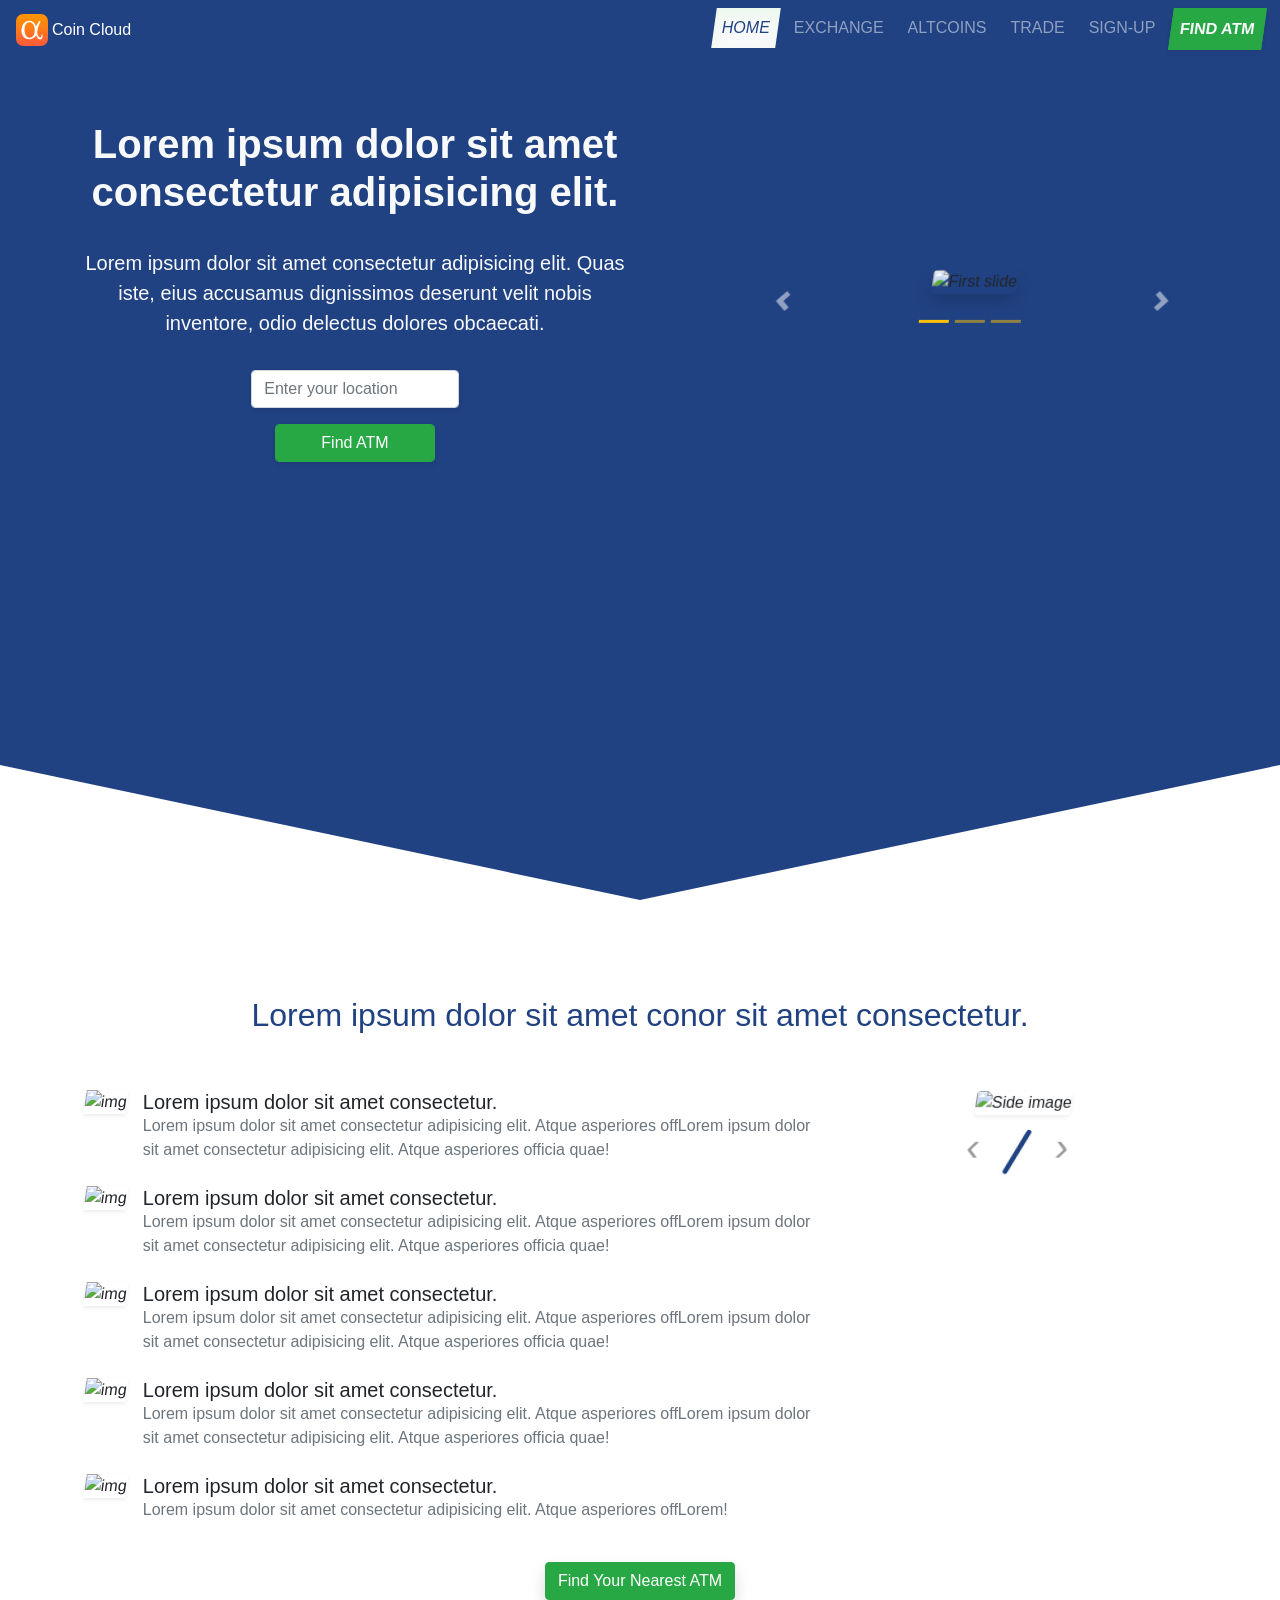
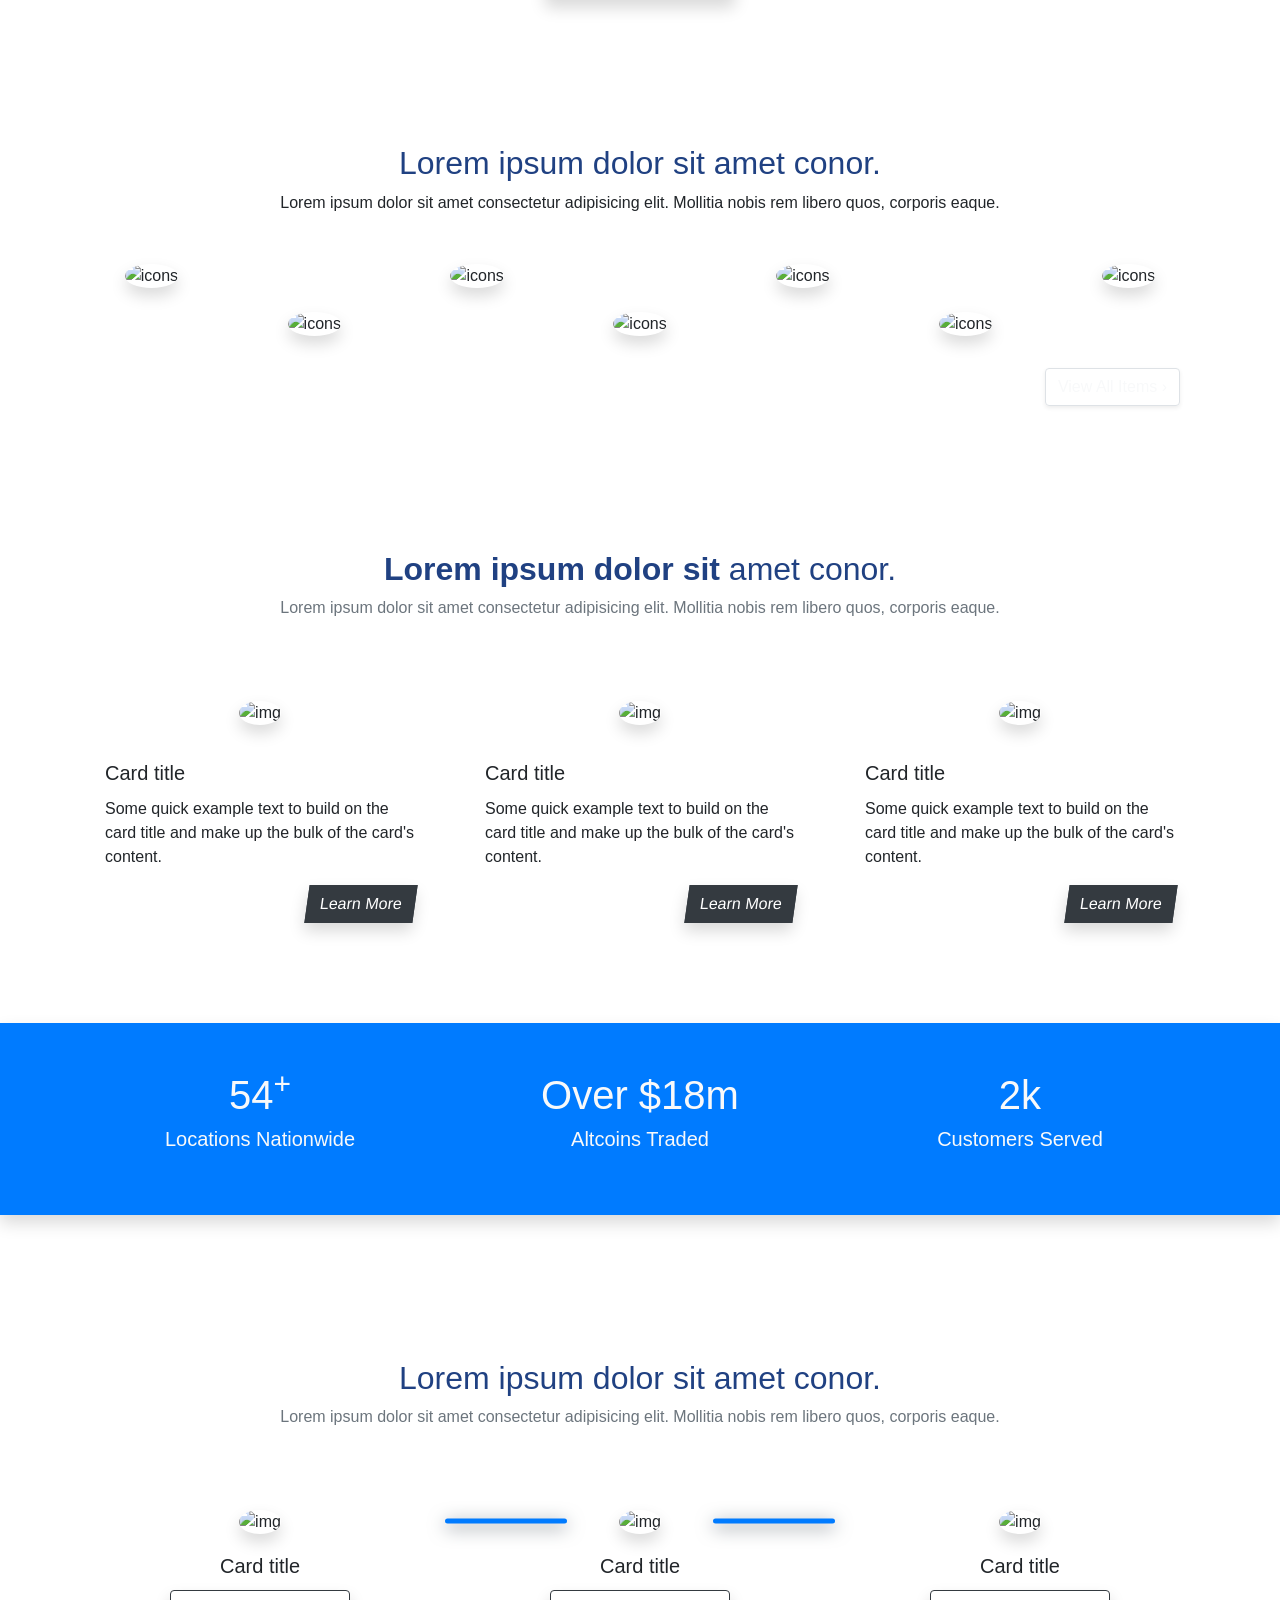
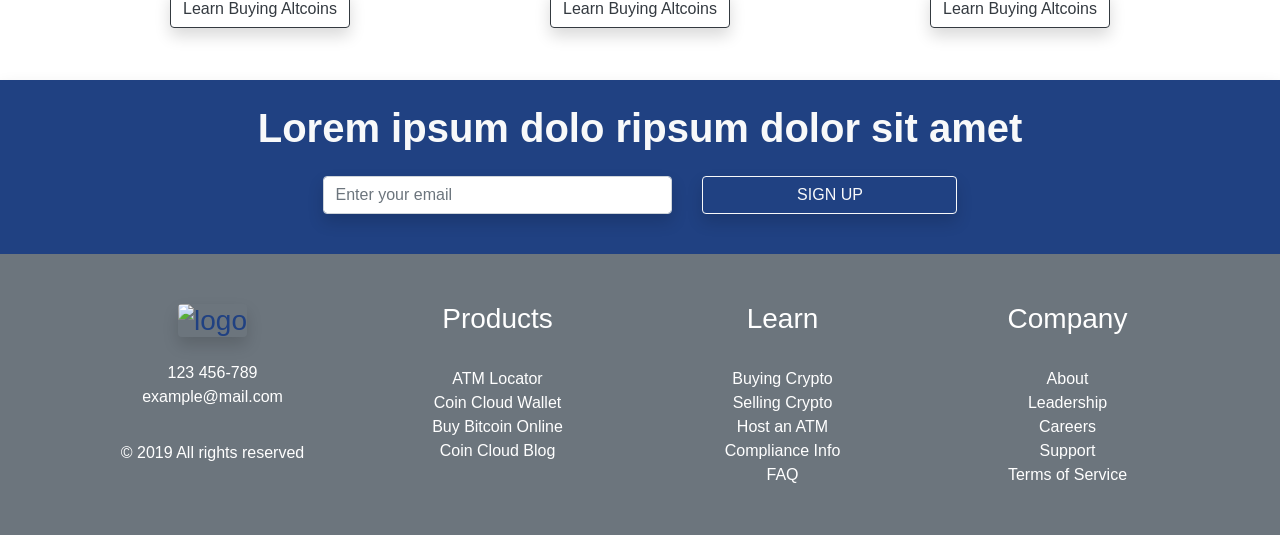
==== commit e5959838: "Added preloader and media" ====
--- a/index.html
+++ b/index.html
@@ -1 +1 @@
-<!DOCTYPE html><html lang="en"><head><meta charset="UTF-8"><meta name="viewport" content="width=device-width,initial-scale=1"><meta http-equiv="X-UA-Compatible" content="ie=edge"><meta name="robots" content="index,follow"><meta name="author" content="Md. Taifuzzaman Bilash"><meta name="copyright" content="Md. Taifuzzaman Bilash"><meta property="og:type" content="website"><meta property="twitter:card" content="webpage_topic"><meta name="twitter:site" content="@bilashism"><meta name="twitter:creator" content="@bilashism"><meta property="og:url" content="https://bilashism.github.io/"><meta property="twitter:url" content="https://bilashism.github.io/"><meta name="keywords" content="HTML, haml, CSS, sass, scss, JavaScript, Md. Taifuzzaman Bilash, bilash, jQuery, Bootstrap, PSD to HTML, xd to html, sketch to html, html to wordpress, wordpress theme, pwa, spa, Front-End Web Developer, bilashism, frontend developer"><meta property="og:description" content="description"><meta property="twitter:description" content="description"><meta name="description" content="description"><meta property="og:title" content="Document"><meta property="twitter:title" content="Document"><meta name="title" content="Document"><meta class="status-bar" name="theme-color" content="#ffffff"><meta class="status-bar" name="apple-mobile-web-app-status-bar" content="#ffffff"><title>Coin Cloud</title><link rel="shortcut icon" href="./img/favicon.ico" type="image/x-icon"><link rel="apple-touch-icon" href="./img/favicon.ico" type="image/x-icon"><link rel="preload" as="style" href="./css/style.css" crossorigin><link rel="preload" as="script" href="./js/main.js" crossorigin><link rel="stylesheet" href="./css/style.css" media="print" onload="media='all'; this.onload=null;"><noscript><link rel="stylesheet" href="./css/style.css"></noscript></head><body data-spy="scroll" data-target="#my-nav" data-offset="50" class="position-relative"><section id="scroll-nav" class="fixed-top"><nav class="navbar navbar-expand-lg navbar-dark bg-blue-cus"><a class="navbar-brand" href="#"><img src="./img/favicon.ico" alt="brand"><span class="small text-capitalize pl-1 brand-font">coin cloud</span> </a><button class="navbar-toggler bg-success" data-target="#my-nav" data-toggle="collapse" aria-controls="my-nav" aria-expanded="false" aria-label="Toggle navigation"><span class="navbar-toggler-icon"></span></button><div id="my-nav" class="collapse navbar-collapse pb-3 pb-lg-0"><ul class="navbar-nav ml-auto text-uppercase"><li class="nav-item mr-lg-2"><a class="nav-link active" href="#header-sec">Home</a></li><li class="nav-item mr-lg-2"><a class="nav-link" href="#exchange">Exchange</a></li><li class="nav-item mr-lg-2"><a class="nav-link" href="#choose">Altcoins</a></li><li class="nav-item mr-lg-2"><a class="nav-link" href="#trade">Trade</a></li><li class="nav-item mr-lg-2"><a class="nav-link" href="#sign-up">sign-up</a></li><li class="nav-item align-self-lg-center"><a class="nav-link btn btn-success text-light font-weight-bold rounded shadow-sm d-inline-block px-2 skewd-shrp-lg" role="button" data-toggle="modal" data-target="#exampleModal">find atm</a><div class="modal fade" id="exampleModal" tabindex="-1" role="dialog" aria-labelledby="exampleModalLabel" aria-hidden="true" data-backdrop="false"><div class="modal-dialog" role="document"><div class="modal-content bg-dark text-light"><div class="modal-header"><h5 class="modal-title" id="exampleModalLabel">Find the nearest ATM</h5><button type="button" class="close text-white" data-dismiss="modal" aria-label="Close"><span aria-hidden="true">&times;</span></button></div><div class="modal-body"><form action="#" method="post" class="row flex-column justify-content-center align-items-center pt-3"><div class="form-group col-lg-5"><label for="location1" class="sr-only" aria-hidden="true">Enter your location</label> <input id="location1" class="form-control shadow-sm" type="text" name="location1" placeholder="Enter your location" required></div><div class="form-group col-lg-5 align-self-center"><button id="submit1" class="form-control btn btn-success text-capitalize shadow-sm" type="submit">Find ATM</button></div></form></div><div class="modal-footer"><button type="button" class="btn btn-outline-light" data-dismiss="modal">Close</button> <button type="button" class="btn btn-primary">Save</button></div></div></div></div></li></ul></div></nav><div class="position-relative width-indicator bg-blue-cus w-100"><div class="width-indicator-inner position-absolute bg-warning h-100"></div></div></section><header id="header-sec" class="header position-relative min-vh-100 py-5"><div class="container py-5"><div class="row justify-content-between"><div class="col-md-5 order-md-12 align-self-md-center skewd-shrp-lg"><div id="carouselExampleIndicators" class="carousel slide" data-ride="carousel"><div class="carousel-inner" role="listbox"><div class="carousel-item active"><figure class="text-center"><img class="img-fluid lazyload rounded shadow" data-src="https://dummyimage.com/300x400.png?text= 300*400" alt="First slide"></figure></div><div class="carousel-item"><figure class="text-center"><img class="img-fluid lazyload rounded shadow" data-src="https://dummyimage.com/300x400.png?text= 300*400" alt="First slide"></figure></div><div class="carousel-item"><figure class="text-center"><img class="img-fluid lazyload rounded shadow" data-src="https://dummyimage.com/300x400.png?text= 300*400" alt="First slide"></figure></div></div><ol class="carousel-indicators position-relative mb-n1"><li data-target="#carouselExampleIndicators" data-slide-to="0" class="bg-warning active"></li><li data-target="#carouselExampleIndicators" data-slide-to="1" class="bg-warning"></li><li data-target="#carouselExampleIndicators" data-slide-to="2" class="bg-warning"></li></ol><a class="carousel-control-prev" href="#carouselExampleIndicators" role="button" data-slide="prev"><span class="carousel-control-prev-icon" aria-hidden="true"></span> <span class="sr-only">Previous</span> </a><a class="carousel-control-next" href="#carouselExampleIndicators" role="button" data-slide="next"><span class="carousel-control-next-icon" aria-hidden="true"></span> <span class="sr-only">Next</span></a></div></div><div class="col-md-6 align-self-md-center"><article class="text-center text-light py-4"><h1 class="font-weight-bold">Lorem ipsum dolor sit amet consectetur adipisicing elit.</h1><p class="lead pt-4">Lorem ipsum dolor sit amet consectetur adipisicing elit. Quas iste, eius accusamus dignissimos deserunt velit nobis inventore, odio delectus dolores obcaecati.</p><form action="#" method="post" class="row flex-column justify-content-center align-items-center pt-3"><div class="form-group col-lg-5"><label for="location" class="sr-only" aria-hidden="true">Enter your location</label> <input id="location" class="form-control shadow-sm" type="text" name="location" placeholder="Enter your location" required></div><div class="form-group col-lg-4 align-self-center"><button id="submit" class="form-control btn btn-success text-capitalize shadow-sm" type="submit">Find ATM</button></div></form></article></div></div></div><div class="container position-relative"><div class="row no-gutters justify-content-center align-items-center"><div class="chevron"></div><div class="chevron"></div><div class="chevron"></div></div></div></header><section id="exchange" class="py-5"><div class="container pt-5"><div class="row"><div class="col-12"><h2 class="text-center pb-5 txt-blue-cus">Lorem ipsum dolor sit amet conor sit amet consectetur.</h2></div><aside class="col-lg-4 order-lg-12 text-center"><div id="carousel2" class="carousel slide skewd-shrp-lg" data-ride="carousel"><div class="carousel-inner" role="listbox"><div class="carousel-item active"><figure class="figure mb-4 mb-lg-3"><img class="lazyload img-fluid rounded shadow-sm" data-src="https://dummyimage.com/350x450.png?text= 350*450" alt="Side image"><figcaption class="figure-caption sr-only">Side image</figcaption></figure></div><div class="carousel-item"><figure class="figure mb-4 mb-lg-3"><img class="lazyload img-fluid rounded shadow-sm" data-src="https://dummyimage.com/350x450.png?text= 350*450" alt="Side image"><figcaption class="figure-caption sr-only">Side image</figcaption></figure></div><div class="carousel-item"><figure class="figure mb-4 mb-lg-3"><img class="lazyload img-fluid rounded shadow-sm" data-src="https://dummyimage.com/350x450.png?text= 350*450" alt="Side image"><figcaption class="figure-caption sr-only">Side image</figcaption></figure></div></div><div class="position-relative mt-n2"><a class="carousel-control-prev d-inline-block position-relative text-dark mr-3" href="#carousel2" role="button" data-slide="prev"><span class="h1">&lsaquo;</span> <span class="sr-only">Previous</span> </a><span class="divider position-absolute h-100 rounded shadow-sm bg-blue-cus"></span> <a class="carousel-control-next d-inline-block position-relative text-dark ml-3" href="#carousel2" role="button" data-slide="next"><span class="h1">&rsaquo;</span> <span class="sr-only">Next</span></a></div></div></aside><div class="col-lg-8"><article class="media pb-4 mt-5 mt-lg-0"><img class="lazyload rounded shadow-sm align-self-start skewd-shrp-lg" data-src="https://dummyimage.com/80x80.png?text= 80*80" alt="img"><div class="media-body pl-3"><h5 class="mb-0">Lorem ipsum dolor sit amet consectetur.</h5><p class="mb-0 text-muted">Lorem ipsum dolor sit amet consectetur adipisicing elit. Atque asperiores offLorem ipsum dolor sit amet consectetur adipisicing elit. Atque asperiores officia quae!</p></div></article><article class="media pb-4"><img class="lazyload rounded shadow-sm align-self-start skewd-shrp-lg" data-src="https://dummyimage.com/80x80.png?text= 80*80" alt="img"><div class="media-body pl-3"><h5 class="mb-0">Lorem ipsum dolor sit amet consectetur.</h5><p class="mb-0 text-muted">Lorem ipsum dolor sit amet consectetur adipisicing elit. Atque asperiores offLorem ipsum dolor sit amet consectetur adipisicing elit. Atque asperiores officia quae!</p></div></article><article class="media pb-4"><img class="lazyload rounded shadow-sm align-self-start skewd-shrp-lg" data-src="https://dummyimage.com/80x80.png?text= 80*80" alt="img"><div class="media-body pl-3"><h5 class="mb-0">Lorem ipsum dolor sit amet consectetur.</h5><p class="mb-0 text-muted">Lorem ipsum dolor sit amet consectetur adipisicing elit. Atque asperiores offLorem ipsum dolor sit amet consectetur adipisicing elit. Atque asperiores officia quae!</p></div></article><article class="media pb-4"><img class="lazyload rounded shadow-sm align-self-start skewd-shrp-lg" data-src="https://dummyimage.com/80x80.png?text= 80*80" alt="img"><div class="media-body pl-3"><h5 class="mb-0">Lorem ipsum dolor sit amet consectetur.</h5><p class="mb-0 text-muted">Lorem ipsum dolor sit amet consectetur adipisicing elit. Atque asperiores offLorem ipsum dolor sit amet consectetur adipisicing elit. Atque asperiores officia quae!</p></div></article><article class="media pb-4"><img class="lazyload rounded shadow-sm align-self-start skewd-shrp-lg" data-src="https://dummyimage.com/80x80.png?text= 80*80" alt="img"><div class="media-body pl-3"><h5 class="mb-0">Lorem ipsum dolor sit amet consectetur.</h5><p class="mb-0 text-muted">Lorem ipsum dolor sit amet consectetur adipisicing elit. Atque asperiores offLorem!</p></div></article></div></div><div class="row pt-3"><div class="col text-center"><button class="btn btn-success text-capitalize shadow">find your nearest ATM</button></div></div></div></section><section id="choose" class="py-5"><div class="container pt-5"><div class="row"><article class="col-12 text-center"><h2 class="txt-blue-cus">Lorem ipsum dolor sit amet conor.</h2><p class="pb-3">Lorem ipsum dolor sit amet consectetur adipisicing elit. Mollitia nobis rem libero quos, corporis eaque.</p></article></div><div class="row justify-content-center text-center py-3"><div class="col-6 col-sm-4 col-md-3 col-lg"><figure><img data-src="https://dummyimage.com/90x90.png?text=90*90" alt="icons" class="img-fluid lazyload rounded-circle shadow"></figure></div><div class="col-6 col-sm-4 col-md-3 col-lg"><figure class="pt-lg-5"><img data-src="https://dummyimage.com/90x90.png?text=90*90" alt="icons" class="img-fluid lazyload rounded-circle shadow"></figure></div><div class="col-6 col-sm-4 col-md-3 col-lg"><figure><img data-src="https://dummyimage.com/90x90.png?text=90*90" alt="icons" class="img-fluid lazyload rounded-circle shadow"></figure></div><div class="col-6 col-sm-4 col-md-3 col-lg"><figure class="pt-lg-5"><img data-src="https://dummyimage.com/90x90.png?text=90*90" alt="icons" class="img-fluid lazyload rounded-circle shadow"></figure></div><div class="col-6 col-sm-4 col-md-3 col-lg"><figure><img data-src="https://dummyimage.com/90x90.png?text=90*90" alt="icons" class="img-fluid lazyload rounded-circle shadow"></figure></div><div class="col-6 col-sm-4 col-md-3 col-lg"><figure class="pt-lg-5"><img data-src="https://dummyimage.com/90x90.png?text=90*90" alt="icons" class="img-fluid lazyload rounded-circle shadow"></figure></div><div class="col-6 col-sm-4 col-md-3 col-lg"><figure><img data-src="https://dummyimage.com/90x90.png?text=90*90" alt="icons" class="img-fluid lazyload rounded-circle shadow"></figure></div></div><div class="col-12 text-center text-md-right"><button class="btn btn-outline-light text-capitalize border shadow-sm">view all items &rsaquo;</button></div></div></section><section id="trade" class="py-5"><div class="container pt-5"><div class="row justify-content-center pb-5"><article class="col-12 text-center"><h2 class="txt-blue-cus"><strong>Lorem ipsum dolor sit</strong> amet conor.</h2><p class="text-muted pb-3 pb-lg-5">Lorem ipsum dolor sit amet consectetur adipisicing elit. Mollitia nobis rem libero quos, corporis eaque.</p></article><div class="col-md-6 col-lg-4"><article class="card hover-anim pt-3 mb-3 border-0"><figure class="text-center"><img data-src="https://dummyimage.com/90x90.png?text=90*90" class="img-fluid rounded-circle lazyload shadow" alt="img"></figure><div class="card-body"><h5 class="card-title">Card title</h5><p class="card-text">Some quick example text to build on the card title and make up the bulk of the card's content.</p><p class="text-right"><a href="#" class="btn btn-dark shadow skewd-shrp-lg">Learn More</a></p></div></article></div><div class="col-md-6 col-lg-4"><article class="card hover-anim pt-3 mb-3 border-0"><figure class="text-center"><img data-src="https://dummyimage.com/90x90.png?text=90*90" class="img-fluid rounded-circle lazyload shadow" alt="img"></figure><div class="card-body"><h5 class="card-title">Card title</h5><p class="card-text">Some quick example text to build on the card title and make up the bulk of the card's content.</p><p class="text-right"><a href="#" class="btn btn-dark shadow skewd-shrp-lg">Learn More</a></p></div></article></div><div class="col-md-6 col-lg-4"><article class="card hover-anim pt-3 mb-3 border-0"><figure class="text-center"><img data-src="https://dummyimage.com/90x90.png?text=90*90" class="img-fluid rounded-circle lazyload shadow" alt="img"></figure><div class="card-body"><h5 class="card-title">Card title</h5><p class="card-text">Some quick example text to build on the card title and make up the bulk of the card's content.</p><p class="text-right"><a href="#" class="btn btn-dark shadow skewd-shrp-lg">Learn More</a></p></div></article></div></div></div><div id="counter" class="shadow bg-primary py-5"><div class="container"><div class="row text-center text-light"><div class="col-md-4 col-lg-4"><p id="count1" class="count1 h1"><span>250</span><sup>+</sup></p><h2 class="lead mb-3">Locations Nationwide</h2></div><div class="col-md-4 col-lg-4"><hr class="d-md-none w-50 bg-light border-bottom rounded"><p id="count2" class="count2 h1">Over $<span>80</span>m</p><h2 class="lead mb-3">Altcoins Traded</h2><hr class="d-md-none w-50 bg-light border-bottom rounded"></div><div class="col-md-4 col-lg-4"><p id="count3" class="count3 h1"><span>10</span>k</p><h2 class="lead mb-3">Customers Served</h2></div></div></div></div></section><section id="sign-up" class="pt-5"><div class="container pt-5"><div class="row justify-content-md-center"><article class="col-12 text-center"><h2 class="txt-blue-cus">Lorem ipsum dolor sit amet conor.</h2><p class="text-muted pb-3 pb-lg-5">Lorem ipsum dolor sit amet consectetur adipisicing elit. Mollitia nobis rem libero quos, corporis eaque.</p></article><div class="col-md-6 col-lg-4"><article class="card text-center pt-3 mb-3 border-0"><figure class="mb-0"><img data-src="https://dummyimage.com/90x90.png?text=90*90" class="img-fluid rounded-circle lazyload shadow" alt="img"></figure><div class="card-body"><h5 class="card-title">Card title</h5><p><a href="#" class="btn btn-outline-dark shadow">Learn Buying Altcoins</a></p></div></article></div><div class="col-md-6 col-lg-4"><article class="card text-center pt-3 mb-3 border-0"><figure class="mb-0 position-relative center-bdr-lg"><img data-src="https://dummyimage.com/90x90.png?text=90*90" class="img-fluid rounded-circle lazyload shadow" alt="img"></figure><div class="card-body"><h5 class="card-title">Card title</h5><p><a href="#" class="btn btn-outline-dark shadow">Learn Buying Altcoins</a></p></div></article></div><div class="col-md-6 col-lg-4"><article class="card text-center pt-3 mb-3 border-0"><figure class="mb-0"><img data-src="https://dummyimage.com/90x90.png?text=90*90" class="img-fluid rounded-circle lazyload shadow" alt="img"></figure><div class="card-body"><h5 class="card-title">Card title</h5><p><a href="#" class="btn btn-outline-dark shadow">Learn Buying Altcoins</a></p></div></article></div></div></div><div class="shadow bg-blue-cus py-4"><div class="container"><div class="row justify-content-center"><div class="col-12"><article class="text-center text-light"><h1 class="font-weight-bold">Lorem ipsum dolo ripsum dolor sit amet</h1><form action="#" method="post" class="row justify-content-center pt-3"><div class="form-group col-md-6 col-lg-4"><label for="email" class="sr-only" aria-hidden="true">Enter your email</label> <input id="email" class="form-control shadow" type="email" name="email" placeholder="Enter your email" required></div><div class="form-group col-md-4 col-lg-3 align-self-center"><button id="submit2" class="form-control btn btn-outline-light text-uppercase shadow" type="submit">sign up</button></div></form></article></div></div></div></div></section><footer class="bg-secondary text-white py-5"><div class="container"><div class="row justify-content-md-center text-md-center"><div class="col-md-4 col-lg-3 order-lg-1"><article class="pb-4 pb-lg-0"><h3 class="pb-2 pb-lg-4">Products</h3><p class="mb-0"><a href="#" class="text-white">ATM Locator</a></p><p class="mb-0"><a href="#" class="text-white">Coin Cloud Wallet</a></p><p class="mb-0"><a href="#" class="text-white">Buy Bitcoin Online</a></p><p class="mb-0"><a href="#" class="text-white">Coin Cloud Blog</a></p></article></div><div class="col-md-4 col-lg-3 order-lg-2"><article class="pb-4 pb-lg-0"><h3 class="pb-2 pb-lg-4">Learn</h3><p class="mb-0"><a href="#" class="text-white">Buying Crypto</a></p><p class="mb-0"><a href="#" class="text-white">Selling Crypto</a></p><p class="mb-0"><a href="#" class="text-white">Host an ATM</a></p><p class="mb-0"><a href="#" class="text-white">Compliance Info</a></p><p class="mb-0"><a href="#" class="text-white">FAQ</a></p></article></div><div class="col-md-4 col-lg-3 order-lg-3"><article class="pb-4 pb-lg-0"><h3 class="pb-2 pb-lg-4">Company</h3><p class="mb-0"><a href="#" class="text-white">About</a></p><p class="mb-0"><a href="#" class="text-white">Leadership</a></p><p class="mb-0"><a href="#" class="text-white">Careers</a></p><p class="mb-0"><a href="#" class="text-white">Support</a></p><p class="mb-0"><a href="#" class="text-white">Terms of Service</a></p></article></div><div class="col-lg-3 order-lg-0"><article class="text-center pt-3 pt-lg-0"><h3 class="mb-0 pb-4 txt-blue-cus"><img data-src="https://dummyimage.com/220x60.png?text=220*60" alt="logo" class="img-fluid rounded shadow lazyload"></h3><p class="mb-0"><a href="#" class="text-white">123 456-789</a></p><p class="mb-3 pb-3"><a href="#" class="text-white">example@mail.com</a></p><p class="mb-0"><a href="#" class="text-white">&copy; 2019 All rights reserved</a></p></article></div></div></div></footer><script defer="defer" src="./js/main.js"></script></body></html>+<!DOCTYPE html><html lang="en"><head><meta charset="UTF-8"><meta name="viewport" content="width=device-width,initial-scale=1"><meta http-equiv="X-UA-Compatible" content="ie=edge"><meta name="robots" content="index,follow"><meta name="author" content="Md. Taifuzzaman Bilash"><meta name="copyright" content="Md. Taifuzzaman Bilash"><meta property="og:type" content="website"><meta property="twitter:card" content="webpage_topic"><meta name="twitter:site" content="@bilashism"><meta name="twitter:creator" content="@bilashism"><meta property="og:url" content="https://bilashism.github.io/"><meta property="twitter:url" content="https://bilashism.github.io/"><meta name="keywords" content="HTML, haml, CSS, sass, scss, JavaScript, Md. Taifuzzaman Bilash, bilash, jQuery, Bootstrap, PSD to HTML, xd to html, sketch to html, html to wordpress, wordpress theme, pwa, spa, Front-End Web Developer, bilashism, frontend developer"><meta property="og:description" content="description"><meta property="twitter:description" content="description"><meta name="description" content="description"><meta property="og:title" content="Document"><meta property="twitter:title" content="Document"><meta name="title" content="Document"><meta class="status-bar" name="theme-color" content="#ffffff"><meta class="status-bar" name="apple-mobile-web-app-status-bar" content="#ffffff"><title>Coin Cloud</title><link rel="shortcut icon" href="./img/favicon.ico" type="image/x-icon"><link rel="apple-touch-icon" href="./img/favicon.ico" type="image/x-icon"><style id="preloader-css">body.loading{position:fixed;width:100%;height:100%;left:0;top:0;right:0;bottom:0;margin:0;overflow:hidden;transition:all .5s ease-in-out}body.loading .preloader-container{--loader-box-size:35vh;--loader-dot-size:calc(var(--loader-box-size) / 3);--pre-bg:#fff;--dot-bg:#000;--dot-bg-1:#10beae;--dot-bg-2:#ffe386;--dot-bg-3:#f74d75;position:relative;width:100%;height:100%;width:inherit;height:inherit;display:flex;justify-content:center;align-items:center;background-color:#fff;background-color:var(--pre-bg);overflow:hidden;z-index:9999}body.loading .preloader{width:35vh;height:35vh;width:var(--loader-box-size);height:var(--loader-box-size);-webkit-filter:url(#preloader-filter);filter:url(#preloader-filter);-webkit-animation:rotate-360 2s ease-in-out infinite;animation:rotate-360 2s ease-in-out infinite}.preloader .pre-dot{width:25px;height:25px;width:calc(35vh / 3);height:calc(35vh / 3);width:var(--loader-dot-size);height:var(--loader-dot-size);border-radius:50%;background-color:#000;background-color:var(--dot-bg);position:absolute;top:0;bottom:0;left:0;right:0;margin:auto}.preloader .pre-dot.pre-dot-1{background-color:#10beae;background-color:var(--dot-bg-1);-webkit-animation:dot-1-move 2s ease infinite,index 6s -2s ease infinite;animation:dot-1-move 2s ease infinite,index 6s -2s ease infinite}.preloader .pre-dot.pre-dot-2{background-color:#ffe386;background-color:var(--dot-bg-2);-webkit-animation:dot-2-move 2s ease infinite,index 6s -4s ease infinite;animation:dot-2-move 2s ease infinite,index 6s -4s ease infinite}.preloader .pre-dot.pre-dot-3{background-color:#f74d75;background-color:var(--dot-bg-3);-webkit-animation:dot-3-move 2s ease infinite,index 6s ease infinite;animation:dot-3-move 2s ease infinite,index 6s ease infinite}@-webkit-keyframes index{0%,100%{z-index:2}33.3%{z-index:3}66.6%{z-index:1}}@keyframes index{0%,100%{z-index:2}33.3%{z-index:3}66.6%{z-index:1}}@-webkit-keyframes rotate-360{55%{transform:rotate(0)}100%,80%{transform:rotate(360deg)}}@keyframes rotate-360{55%{transform:rotate(0)}100%,80%{transform:rotate(360deg)}}@-webkit-keyframes dot-1-move{20%{transform:scale(1)}45%{transform:translate(16px,12px) scale(.45)}60%,80%{transform:translate(80px,60px) scale(.45)}100%{transform:translateY(0) scale(1)}}@keyframes dot-1-move{20%{transform:scale(1)}45%{transform:translate(16px,12px) scale(.45)}60%,80%{transform:translate(80px,60px) scale(.45)}100%{transform:translateY(0) scale(1)}}@-webkit-keyframes dot-2-move{20%{transform:scale(1)}45%{transform:translate(-16px,12px) scale(.45)}60%,80%{transform:translate(-80px,60px) scale(.45)}100%{transform:translateY(0) scale(1)}}@keyframes dot-2-move{20%{transform:scale(1)}45%{transform:translate(-16px,12px) scale(.45)}60%,80%{transform:translate(-80px,60px) scale(.45)}100%{transform:translateY(0) scale(1)}}@-webkit-keyframes dot-3-move{20%{transform:scale(1)}45%{transform:translateY(-18px) scale(.45)}60%,80%{transform:translateY(-90px) scale(.45)}100%{transform:translateY(0) scale(1)}}@keyframes dot-3-move{20%{transform:scale(1)}45%{transform:translateY(-18px) scale(.45)}60%,80%{transform:translateY(-90px) scale(.45)}100%{transform:translateY(0) scale(1)}}</style><script id="preloader-js">"use strict";window.addEventListener("load",function(){document.body.classList.remove("loading"),document.body.removeChild(document.querySelector(".preloader-container")),document.head.removeChild(document.querySelector("#preloader-css")),document.head.removeChild(document.querySelector("#preloader-js"))});</script><link rel="preload" as="style" href="./css/style.css" crossorigin><link rel="preload" as="script" href="./js/main.js" crossorigin><link rel="stylesheet" href="./css/style.css" media="print" onload="media='all'; this.onload=null;"><noscript><link rel="stylesheet" href="./css/style.css"></noscript></head><body data-spy="scroll" data-target="#my-nav" data-offset="50" class="position-relative loading"><div class="preloader-container"><div class="preloader"><div class="pre-dot pre-dot-1"></div><div class="pre-dot pre-dot-2"></div><div class="pre-dot pre-dot-3"></div></div><svg style="display:none!important"><defs><filter id="preloader-filter"><fegaussianblur in="SourceGraphic" stddeviation="10" result="blur"/><fecolormatrix in="blur" values="1 0 0 0 0 0 1 0 0 0 0 0 1 0 0 0 0 0 21 -7"/></filter></defs></svg></div><section id="scroll-nav" class="fixed-top"><nav class="navbar navbar-expand-lg navbar-dark bg-blue-cus"><a class="navbar-brand" href="#"><img src="./img/favicon.ico" alt="brand"><span class="small text-capitalize pl-1 brand-font">coin cloud</span> </a><button class="navbar-toggler bg-success" data-target="#my-nav" data-toggle="collapse" aria-controls="my-nav" aria-expanded="false" aria-label="Toggle navigation"><span class="navbar-toggler-icon"></span></button><div id="my-nav" class="collapse navbar-collapse pb-3 pb-lg-0"><ul class="navbar-nav ml-auto text-uppercase"><li class="nav-item mr-lg-2"><a class="nav-link active" href="#header-sec">Home</a></li><li class="nav-item mr-lg-2"><a class="nav-link" href="#exchange">Exchange</a></li><li class="nav-item mr-lg-2"><a class="nav-link" href="#choose">Altcoins</a></li><li class="nav-item mr-lg-2"><a class="nav-link" href="#trade">Trade</a></li><li class="nav-item mr-lg-2"><a class="nav-link" href="#sign-up">sign-up</a></li><li class="nav-item align-self-lg-center"><a class="nav-link btn btn-success text-light font-weight-bold rounded shadow-sm d-inline-block px-2 skewd-shrp-lg" role="button" data-toggle="modal" data-target="#exampleModal">find atm</a><div class="modal fade" id="exampleModal" tabindex="-1" role="dialog" aria-labelledby="exampleModalLabel" aria-hidden="true" data-backdrop="false"><div class="modal-dialog" role="document"><div class="modal-content bg-dark text-light"><div class="modal-header"><h5 class="modal-title" id="exampleModalLabel">Find the nearest ATM</h5><button type="button" class="close text-white" data-dismiss="modal" aria-label="Close"><span aria-hidden="true">&times;</span></button></div><div class="modal-body"><form action="#" method="post" class="row flex-column justify-content-center align-items-center pt-3"><div class="form-group col-lg-5"><label for="location1" class="sr-only" aria-hidden="true">Enter your location</label> <input id="location1" class="form-control shadow-sm" type="text" name="location1" placeholder="Enter your location" required></div><div class="form-group col-lg-5 align-self-center"><button id="submit1" class="form-control btn btn-success text-capitalize shadow-sm" type="submit">Find ATM</button></div></form></div><div class="modal-footer"><button type="button" class="btn btn-outline-light" data-dismiss="modal">Close</button> <button type="button" class="btn btn-primary">Save</button></div></div></div></div></li></ul></div></nav><div class="position-relative width-indicator bg-blue-cus w-100"><div class="width-indicator-inner position-absolute bg-warning h-100"></div></div></section><header id="header-sec" class="header position-relative min-vh-100 py-5"><div class="container py-5"><div class="row justify-content-between"><div class="col-md-5 order-md-12 align-self-md-center skewd-shrp-lg"><div id="carouselExampleIndicators" class="carousel slide" data-ride="carousel"><div class="carousel-inner" role="listbox"><div class="carousel-item active"><figure class="text-center"><img class="img-fluid lazyload rounded shadow" data-src="https://dummyimage.com/300x400.png?text= 300*400" alt="First slide"></figure></div><div class="carousel-item"><figure class="text-center"><img class="img-fluid lazyload rounded shadow" data-src="https://dummyimage.com/300x400.png?text= 300*400" alt="First slide"></figure></div><div class="carousel-item"><figure class="text-center"><img class="img-fluid lazyload rounded shadow" data-src="https://dummyimage.com/300x400.png?text= 300*400" alt="First slide"></figure></div></div><ol class="carousel-indicators position-relative mb-n1"><li data-target="#carouselExampleIndicators" data-slide-to="0" class="bg-warning active"></li><li data-target="#carouselExampleIndicators" data-slide-to="1" class="bg-warning"></li><li data-target="#carouselExampleIndicators" data-slide-to="2" class="bg-warning"></li></ol><a class="carousel-control-prev" href="#carouselExampleIndicators" role="button" data-slide="prev"><span class="carousel-control-prev-icon" aria-hidden="true"></span> <span class="sr-only">Previous</span> </a><a class="carousel-control-next" href="#carouselExampleIndicators" role="button" data-slide="next"><span class="carousel-control-next-icon" aria-hidden="true"></span> <span class="sr-only">Next</span></a></div></div><div class="col-md-6 align-self-md-center"><article class="text-center text-light py-4"><h1 class="font-weight-bold">Lorem ipsum dolor sit amet consectetur adipisicing elit.</h1><p class="lead pt-4">Lorem ipsum dolor sit amet consectetur adipisicing elit. Quas iste, eius accusamus dignissimos deserunt velit nobis inventore, odio delectus dolores obcaecati.</p><form action="#" method="post" class="row flex-column justify-content-center align-items-center pt-3"><div class="form-group col-lg-5"><label for="location" class="sr-only" aria-hidden="true">Enter your location</label> <input id="location" class="form-control shadow-sm" type="text" name="location" placeholder="Enter your location" required></div><div class="form-group col-lg-4 align-self-center"><button id="submit" class="form-control btn btn-success text-capitalize shadow-sm" type="submit">Find ATM</button></div></form></article></div></div></div><div class="container position-relative"><div class="row no-gutters justify-content-center align-items-center"><div class="chevron"></div><div class="chevron"></div><div class="chevron"></div></div></div></header><section id="exchange" class="py-5"><div class="container pt-5"><div class="row"><div class="col-12"><h2 class="text-center pb-5 txt-blue-cus">Lorem ipsum dolor sit amet conor sit amet consectetur.</h2></div><aside class="col-lg-4 order-lg-12 text-center"><div id="carousel2" class="carousel slide skewd-shrp-lg" data-ride="carousel"><div class="carousel-inner" role="listbox"><div class="carousel-item active"><figure class="figure mb-4 mb-lg-3"><img class="lazyload img-fluid rounded shadow-sm" data-src="https://dummyimage.com/350x450.png?text= 350*450" alt="Side image"><figcaption class="figure-caption sr-only">Side image</figcaption></figure></div><div class="carousel-item"><figure class="figure mb-4 mb-lg-3"><img class="lazyload img-fluid rounded shadow-sm" data-src="https://dummyimage.com/350x450.png?text= 350*450" alt="Side image"><figcaption class="figure-caption sr-only">Side image</figcaption></figure></div><div class="carousel-item"><figure class="figure mb-4 mb-lg-3"><img class="lazyload img-fluid rounded shadow-sm" data-src="https://dummyimage.com/350x450.png?text= 350*450" alt="Side image"><figcaption class="figure-caption sr-only">Side image</figcaption></figure></div></div><div class="position-relative mt-n2"><a class="carousel-control-prev d-inline-block position-relative text-dark mr-3" href="#carousel2" role="button" data-slide="prev"><span class="h1">&lsaquo;</span> <span class="sr-only">Previous</span> </a><span class="divider position-absolute h-100 rounded shadow-sm bg-blue-cus"></span> <a class="carousel-control-next d-inline-block position-relative text-dark ml-3" href="#carousel2" role="button" data-slide="next"><span class="h1">&rsaquo;</span> <span class="sr-only">Next</span></a></div></div></aside><div class="col-lg-8"><article class="media pb-4 mt-5 mt-lg-0"><img class="lazyload rounded shadow-sm align-self-start skewd-shrp-lg" data-src="https://dummyimage.com/80x80.png?text= 80*80" alt="img"><div class="media-body pl-3"><h5 class="mb-0">Lorem ipsum dolor sit amet consectetur.</h5><p class="mb-0 text-muted">Lorem ipsum dolor sit amet consectetur adipisicing elit. Atque asperiores offLorem ipsum dolor sit amet consectetur adipisicing elit. Atque asperiores officia quae!</p></div></article><article class="media pb-4"><img class="lazyload rounded shadow-sm align-self-start skewd-shrp-lg" data-src="https://dummyimage.com/80x80.png?text= 80*80" alt="img"><div class="media-body pl-3"><h5 class="mb-0">Lorem ipsum dolor sit amet consectetur.</h5><p class="mb-0 text-muted">Lorem ipsum dolor sit amet consectetur adipisicing elit. Atque asperiores offLorem ipsum dolor sit amet consectetur adipisicing elit. Atque asperiores officia quae!</p></div></article><article class="media pb-4"><img class="lazyload rounded shadow-sm align-self-start skewd-shrp-lg" data-src="https://dummyimage.com/80x80.png?text= 80*80" alt="img"><div class="media-body pl-3"><h5 class="mb-0">Lorem ipsum dolor sit amet consectetur.</h5><p class="mb-0 text-muted">Lorem ipsum dolor sit amet consectetur adipisicing elit. Atque asperiores offLorem ipsum dolor sit amet consectetur adipisicing elit. Atque asperiores officia quae!</p></div></article><article class="media pb-4"><img class="lazyload rounded shadow-sm align-self-start skewd-shrp-lg" data-src="https://dummyimage.com/80x80.png?text= 80*80" alt="img"><div class="media-body pl-3"><h5 class="mb-0">Lorem ipsum dolor sit amet consectetur.</h5><p class="mb-0 text-muted">Lorem ipsum dolor sit amet consectetur adipisicing elit. Atque asperiores offLorem ipsum dolor sit amet consectetur adipisicing elit. Atque asperiores officia quae!</p></div></article><article class="media pb-4"><img class="lazyload rounded shadow-sm align-self-start skewd-shrp-lg" data-src="https://dummyimage.com/80x80.png?text= 80*80" alt="img"><div class="media-body pl-3"><h5 class="mb-0">Lorem ipsum dolor sit amet consectetur.</h5><p class="mb-0 text-muted">Lorem ipsum dolor sit amet consectetur adipisicing elit. Atque asperiores offLorem!</p></div></article></div></div><div class="row pt-3"><div class="col text-center"><button class="btn btn-success text-capitalize shadow">find your nearest ATM</button></div></div></div></section><section id="choose" class="py-5"><div class="container pt-5"><div class="row"><article class="col-12 text-center"><h2 class="txt-blue-cus">Lorem ipsum dolor sit amet conor.</h2><p class="pb-3">Lorem ipsum dolor sit amet consectetur adipisicing elit. Mollitia nobis rem libero quos, corporis eaque.</p></article></div><div class="row justify-content-center text-center py-3"><div class="col-6 col-sm-4 col-md-3 col-lg"><figure><img data-src="https://dummyimage.com/90x90.png?text=90*90" alt="icons" class="img-fluid lazyload rounded-circle shadow"></figure></div><div class="col-6 col-sm-4 col-md-3 col-lg"><figure class="pt-lg-5"><img data-src="https://dummyimage.com/90x90.png?text=90*90" alt="icons" class="img-fluid lazyload rounded-circle shadow"></figure></div><div class="col-6 col-sm-4 col-md-3 col-lg"><figure><img data-src="https://dummyimage.com/90x90.png?text=90*90" alt="icons" class="img-fluid lazyload rounded-circle shadow"></figure></div><div class="col-6 col-sm-4 col-md-3 col-lg"><figure class="pt-lg-5"><img data-src="https://dummyimage.com/90x90.png?text=90*90" alt="icons" class="img-fluid lazyload rounded-circle shadow"></figure></div><div class="col-6 col-sm-4 col-md-3 col-lg"><figure><img data-src="https://dummyimage.com/90x90.png?text=90*90" alt="icons" class="img-fluid lazyload rounded-circle shadow"></figure></div><div class="col-6 col-sm-4 col-md-3 col-lg"><figure class="pt-lg-5"><img data-src="https://dummyimage.com/90x90.png?text=90*90" alt="icons" class="img-fluid lazyload rounded-circle shadow"></figure></div><div class="col-6 col-sm-4 col-md-3 col-lg"><figure><img data-src="https://dummyimage.com/90x90.png?text=90*90" alt="icons" class="img-fluid lazyload rounded-circle shadow"></figure></div></div><div class="col-12 text-center text-md-right"><button class="btn btn-outline-light text-capitalize border shadow-sm">view all items &rsaquo;</button></div></div></section><section id="trade" class="py-5"><div class="container pt-5"><div class="row justify-content-center pb-5"><article class="col-12 text-center"><h2 class="txt-blue-cus"><strong>Lorem ipsum dolor sit</strong> amet conor.</h2><p class="text-muted pb-3 pb-lg-5">Lorem ipsum dolor sit amet consectetur adipisicing elit. Mollitia nobis rem libero quos, corporis eaque.</p></article><div class="col-md-6 col-lg-4"><article class="card hover-anim pt-3 mb-3 border-0"><figure class="text-center"><img data-src="https://dummyimage.com/90x90.png?text=90*90" class="img-fluid rounded-circle lazyload shadow" alt="img"></figure><div class="card-body"><h5 class="card-title">Card title</h5><p class="card-text">Some quick example text to build on the card title and make up the bulk of the card's content.</p><p class="text-right"><a href="#" class="btn btn-dark shadow skewd-shrp-lg">Learn More</a></p></div></article></div><div class="col-md-6 col-lg-4"><article class="card hover-anim pt-3 mb-3 border-0"><figure class="text-center"><img data-src="https://dummyimage.com/90x90.png?text=90*90" class="img-fluid rounded-circle lazyload shadow" alt="img"></figure><div class="card-body"><h5 class="card-title">Card title</h5><p class="card-text">Some quick example text to build on the card title and make up the bulk of the card's content.</p><p class="text-right"><a href="#" class="btn btn-dark shadow skewd-shrp-lg">Learn More</a></p></div></article></div><div class="col-md-6 col-lg-4"><article class="card hover-anim pt-3 mb-3 border-0"><figure class="text-center"><img data-src="https://dummyimage.com/90x90.png?text=90*90" class="img-fluid rounded-circle lazyload shadow" alt="img"></figure><div class="card-body"><h5 class="card-title">Card title</h5><p class="card-text">Some quick example text to build on the card title and make up the bulk of the card's content.</p><p class="text-right"><a href="#" class="btn btn-dark shadow skewd-shrp-lg">Learn More</a></p></div></article></div></div></div><div id="counter" class="shadow bg-primary py-5"><div class="container"><div class="row text-center text-light"><div class="col-md-4 col-lg-4"><p id="count1" class="count1 h1"><span>250</span><sup>+</sup></p><h2 class="lead mb-3">Locations Nationwide</h2></div><div class="col-md-4 col-lg-4"><hr class="d-md-none w-50 bg-light border-bottom rounded"><p id="count2" class="count2 h1">Over $<span>80</span>m</p><h2 class="lead mb-3">Altcoins Traded</h2><hr class="d-md-none w-50 bg-light border-bottom rounded"></div><div class="col-md-4 col-lg-4"><p id="count3" class="count3 h1"><span>10</span>k</p><h2 class="lead mb-3">Customers Served</h2></div></div></div></div></section><section id="sign-up" class="pt-5"><div class="container pt-5"><div class="row justify-content-md-center"><article class="col-12 text-center"><h2 class="txt-blue-cus">Lorem ipsum dolor sit amet conor.</h2><p class="text-muted pb-3 pb-lg-5">Lorem ipsum dolor sit amet consectetur adipisicing elit. Mollitia nobis rem libero quos, corporis eaque.</p></article><div class="col-md-6 col-lg-4"><article class="card text-center pt-3 mb-3 border-0"><figure class="mb-0"><img data-src="https://dummyimage.com/90x90.png?text=90*90" class="img-fluid rounded-circle lazyload shadow" alt="img"></figure><div class="card-body"><h5 class="card-title">Card title</h5><p><a href="#" class="btn btn-outline-dark shadow">Learn Buying Altcoins</a></p></div></article></div><div class="col-md-6 col-lg-4"><article class="card text-center pt-3 mb-3 border-0"><figure class="mb-0 position-relative center-bdr-lg"><img data-src="https://dummyimage.com/90x90.png?text=90*90" class="img-fluid rounded-circle lazyload shadow" alt="img"></figure><div class="card-body"><h5 class="card-title">Card title</h5><p><a href="#" class="btn btn-outline-dark shadow">Learn Buying Altcoins</a></p></div></article></div><div class="col-md-6 col-lg-4"><article class="card text-center pt-3 mb-3 border-0"><figure class="mb-0"><img data-src="https://dummyimage.com/90x90.png?text=90*90" class="img-fluid rounded-circle lazyload shadow" alt="img"></figure><div class="card-body"><h5 class="card-title">Card title</h5><p><a href="#" class="btn btn-outline-dark shadow">Learn Buying Altcoins</a></p></div></article></div></div></div><div class="shadow bg-blue-cus py-4"><div class="container"><div class="row justify-content-center"><div class="col-12"><article class="text-center text-light"><h1 class="font-weight-bold">Lorem ipsum dolo ripsum dolor sit amet</h1><form action="#" method="post" class="row justify-content-center pt-3"><div class="form-group col-md-6 col-lg-4"><label for="email" class="sr-only" aria-hidden="true">Enter your email</label> <input id="email" class="form-control shadow" type="email" name="email" placeholder="Enter your email" required></div><div class="form-group col-md-4 col-lg-3 align-self-center"><button id="submit2" class="form-control btn btn-outline-light text-uppercase shadow" type="submit">sign up</button></div></form></article></div></div></div></div></section><footer class="bg-secondary text-white py-5"><div class="container"><div class="row justify-content-md-center text-md-center"><div class="col-md-4 col-lg-3 order-lg-1"><article class="pb-4 pb-lg-0"><h3 class="pb-2 pb-lg-4">Products</h3><p class="mb-0"><a href="#" class="text-white">ATM Locator</a></p><p class="mb-0"><a href="#" class="text-white">Coin Cloud Wallet</a></p><p class="mb-0"><a href="#" class="text-white">Buy Bitcoin Online</a></p><p class="mb-0"><a href="#" class="text-white">Coin Cloud Blog</a></p></article></div><div class="col-md-4 col-lg-3 order-lg-2"><article class="pb-4 pb-lg-0"><h3 class="pb-2 pb-lg-4">Learn</h3><p class="mb-0"><a href="#" class="text-white">Buying Crypto</a></p><p class="mb-0"><a href="#" class="text-white">Selling Crypto</a></p><p class="mb-0"><a href="#" class="text-white">Host an ATM</a></p><p class="mb-0"><a href="#" class="text-white">Compliance Info</a></p><p class="mb-0"><a href="#" class="text-white">FAQ</a></p></article></div><div class="col-md-4 col-lg-3 order-lg-3"><article class="pb-4 pb-lg-0"><h3 class="pb-2 pb-lg-4">Company</h3><p class="mb-0"><a href="#" class="text-white">About</a></p><p class="mb-0"><a href="#" class="text-white">Leadership</a></p><p class="mb-0"><a href="#" class="text-white">Careers</a></p><p class="mb-0"><a href="#" class="text-white">Support</a></p><p class="mb-0"><a href="#" class="text-white">Terms of Service</a></p></article></div><div class="col-lg-3 order-lg-0"><article class="text-center pt-3 pt-lg-0"><h3 class="mb-0 pb-4 txt-blue-cus"><img data-src="https://dummyimage.com/220x60.png?text=220*60" alt="logo" class="img-fluid rounded shadow lazyload"></h3><p class="mb-0"><a href="#" class="text-white">123 456-789</a></p><p class="mb-3 pb-3"><a href="#" class="text-white">example@mail.com</a></p><p class="mb-0"><a href="#" class="text-white">&copy; 2019 All rights reserved</a></p></article></div></div></div></footer><script defer="defer" src="./js/main.js"></script></body></html>
--- a/css/style.css
+++ b/css/style.css
@@ -1 +1 @@
-:root{--blue:#007bff;--indigo:#6610f2;--purple:#6f42c1;--pink:#e83e8c;--red:#dc3545;--orange:#fd7e14;--yellow:#ffc107;--green:#28a745;--teal:#20c997;--cyan:#17a2b8;--white:#fff;--gray:#6c757d;--gray-dark:#343a40;--primary:#007bff;--secondary:#6c757d;--success:#28a745;--info:#17a2b8;--warning:#ffc107;--danger:#dc3545;--light:#f8f9fa;--dark:#343a40;--breakpoint-xs:0;--breakpoint-sm:576px;--breakpoint-md:768px;--breakpoint-lg:992px;--breakpoint-xl:1200px;--font-family-sans-serif:-apple-system,BlinkMacSystemFont,"Segoe UI",Roboto,"Helvetica Neue",Arial,"Noto Sans",sans-serif,"Apple Color Emoji","Segoe UI Emoji","Segoe UI Symbol","Noto Color Emoji";--font-family-monospace:SFMono-Regular,Menlo,Monaco,Consolas,"Liberation Mono","Courier New",monospace}*,::after,::before{box-sizing:border-box}html{font-family:sans-serif;line-height:1.15;-webkit-text-size-adjust:100%;-webkit-tap-highlight-color:transparent}article,aside,figcaption,figure,footer,header,hgroup,main,nav,section{display:block}body{margin:0;font-family:-apple-system,BlinkMacSystemFont,"Segoe UI",Roboto,"Helvetica Neue",Arial,"Noto Sans",sans-serif,"Apple Color Emoji","Segoe UI Emoji","Segoe UI Symbol","Noto Color Emoji";font-size:1rem;font-weight:400;line-height:1.5;color:#212529;text-align:left;background-color:#fff}[tabindex="-1"]:focus:not(:focus-visible){outline:0!important}hr{box-sizing:content-box;height:0;overflow:visible}h1,h2,h3,h4,h5,h6{margin-top:0;margin-bottom:.5rem}p{margin-top:0;margin-bottom:1rem}abbr[data-original-title],abbr[title]{text-decoration:underline;-webkit-text-decoration:underline dotted;text-decoration:underline dotted;cursor:help;border-bottom:0;-webkit-text-decoration-skip-ink:none;text-decoration-skip-ink:none}address{margin-bottom:1rem;font-style:normal;line-height:inherit}dl,ol,ul{margin-top:0;margin-bottom:1rem}ol ol,ol ul,ul ol,ul ul{margin-bottom:0}dt{font-weight:700}dd{margin-bottom:.5rem;margin-left:0}blockquote{margin:0 0 1rem}b,strong{font-weight:bolder}small{font-size:80%}sub,sup{position:relative;font-size:75%;line-height:0;vertical-align:baseline}sub{bottom:-.25em}sup{top:-.5em}a{color:#007bff;text-decoration:none;background-color:transparent}a:hover{color:#0056b3;text-decoration:underline}a:not([href]){color:inherit;text-decoration:none}a:not([href]):hover{color:inherit;text-decoration:none}code,kbd,pre,samp{font-family:SFMono-Regular,Menlo,Monaco,Consolas,"Liberation Mono","Courier New",monospace;font-size:1em}pre{margin-top:0;margin-bottom:1rem;overflow:auto}figure{margin:0 0 1rem}img{vertical-align:middle;border-style:none}svg{overflow:hidden;vertical-align:middle}table{border-collapse:collapse}caption{padding-top:.75rem;padding-bottom:.75rem;color:#6c757d;text-align:left;caption-side:bottom}th{text-align:inherit}label{display:inline-block;margin-bottom:.5rem}button{border-radius:0}button:focus{outline:1px dotted;outline:5px auto -webkit-focus-ring-color}button,input,optgroup,select,textarea{margin:0;font-family:inherit;font-size:inherit;line-height:inherit}button,input{overflow:visible}button,select{text-transform:none}select{word-wrap:normal}[type=button],[type=reset],[type=submit],button{-webkit-appearance:button}[type=button]:not(:disabled),[type=reset]:not(:disabled),[type=submit]:not(:disabled),button:not(:disabled){cursor:pointer}[type=button]::-moz-focus-inner,[type=reset]::-moz-focus-inner,[type=submit]::-moz-focus-inner,button::-moz-focus-inner{padding:0;border-style:none}input[type=checkbox],input[type=radio]{box-sizing:border-box;padding:0}input[type=date],input[type=datetime-local],input[type=month],input[type=time]{-webkit-appearance:listbox}textarea{overflow:auto;resize:vertical}fieldset{min-width:0;padding:0;margin:0;border:0}legend{display:block;width:100%;max-width:100%;padding:0;margin-bottom:.5rem;font-size:1.5rem;line-height:inherit;color:inherit;white-space:normal}progress{vertical-align:baseline}[type=number]::-webkit-inner-spin-button,[type=number]::-webkit-outer-spin-button{height:auto}[type=search]{outline-offset:-2px;-webkit-appearance:none}[type=search]::-webkit-search-decoration{-webkit-appearance:none}::-webkit-file-upload-button{font:inherit;-webkit-appearance:button}output{display:inline-block}summary{display:list-item;cursor:pointer}template{display:none}[hidden]{display:none!important}.h1,.h2,.h3,.h4,.h5,.h6,h1,h2,h3,h4,h5,h6{margin-bottom:.5rem;font-weight:500;line-height:1.2}.h1,h1{font-size:2.5rem}.h2,h2{font-size:2rem}.h3,h3{font-size:1.75rem}.h4,h4{font-size:1.5rem}.h5,h5{font-size:1.25rem}.h6,h6{font-size:1rem}.lead{font-size:1.25rem;font-weight:300}.display-1{font-size:6rem;font-weight:300;line-height:1.2}.display-2{font-size:5.5rem;font-weight:300;line-height:1.2}.display-3{font-size:4.5rem;font-weight:300;line-height:1.2}.display-4{font-size:3.5rem;font-weight:300;line-height:1.2}hr{margin-top:1rem;margin-bottom:1rem;border:0;border-top:1px solid rgba(0,0,0,.1)}.small,small{font-size:80%;font-weight:400}.mark,mark{padding:.2em;background-color:#fcf8e3}.list-unstyled{padding-left:0;list-style:none}.list-inline{padding-left:0;list-style:none}.list-inline-item{display:inline-block}.list-inline-item:not(:last-child){margin-right:.5rem}.initialism{font-size:90%;text-transform:uppercase}.blockquote{margin-bottom:1rem;font-size:1.25rem}.blockquote-footer{display:block;font-size:80%;color:#6c757d}.blockquote-footer::before{content:"\2014\00A0"}.img-fluid{max-width:100%;height:auto}.img-thumbnail{padding:.25rem;background-color:#fff;border:1px solid #dee2e6;border-radius:.25rem;max-width:100%;height:auto}.figure{display:inline-block}.figure-img{margin-bottom:.5rem;line-height:1}.figure-caption{font-size:90%;color:#6c757d}.container{width:100%;padding-right:15px;padding-left:15px;margin-right:auto;margin-left:auto}@media (min-width:576px){.container{max-width:540px}}@media (min-width:768px){.container{max-width:720px}}@media (min-width:992px){.container{max-width:960px}}@media (min-width:1200px){.container{max-width:1140px}}.container-fluid,.container-lg,.container-md,.container-sm,.container-xl{width:100%;padding-right:15px;padding-left:15px;margin-right:auto;margin-left:auto}@media (min-width:576px){.container,.container-sm{max-width:540px}}@media (min-width:768px){.container,.container-md,.container-sm{max-width:720px}}@media (min-width:992px){.container,.container-lg,.container-md,.container-sm{max-width:960px}}@media (min-width:1200px){.container,.container-lg,.container-md,.container-sm,.container-xl{max-width:1140px}}.row{display:-webkit-box;display:flex;flex-wrap:wrap;margin-right:-15px;margin-left:-15px}.no-gutters{margin-right:0;margin-left:0}.no-gutters>.col,.no-gutters>[class*=col-]{padding-right:0;padding-left:0}.col,.col-1,.col-10,.col-11,.col-12,.col-2,.col-3,.col-4,.col-5,.col-6,.col-7,.col-8,.col-9,.col-auto,.col-lg,.col-lg-1,.col-lg-10,.col-lg-11,.col-lg-12,.col-lg-2,.col-lg-3,.col-lg-4,.col-lg-5,.col-lg-6,.col-lg-7,.col-lg-8,.col-lg-9,.col-lg-auto,.col-md,.col-md-1,.col-md-10,.col-md-11,.col-md-12,.col-md-2,.col-md-3,.col-md-4,.col-md-5,.col-md-6,.col-md-7,.col-md-8,.col-md-9,.col-md-auto,.col-sm,.col-sm-1,.col-sm-10,.col-sm-11,.col-sm-12,.col-sm-2,.col-sm-3,.col-sm-4,.col-sm-5,.col-sm-6,.col-sm-7,.col-sm-8,.col-sm-9,.col-sm-auto,.col-xl,.col-xl-1,.col-xl-10,.col-xl-11,.col-xl-12,.col-xl-2,.col-xl-3,.col-xl-4,.col-xl-5,.col-xl-6,.col-xl-7,.col-xl-8,.col-xl-9,.col-xl-auto{position:relative;width:100%;padding-right:15px;padding-left:15px}.col{flex-basis:0;-webkit-box-flex:1;flex-grow:1;max-width:100%}.row-cols-1>*{-webkit-box-flex:0;flex:0 0 100%;max-width:100%}.row-cols-2>*{-webkit-box-flex:0;flex:0 0 50%;max-width:50%}.row-cols-3>*{-webkit-box-flex:0;flex:0 0 33.33333%;max-width:33.33333%}.row-cols-4>*{-webkit-box-flex:0;flex:0 0 25%;max-width:25%}.row-cols-5>*{-webkit-box-flex:0;flex:0 0 20%;max-width:20%}.row-cols-6>*{-webkit-box-flex:0;flex:0 0 16.66667%;max-width:16.66667%}.col-auto{-webkit-box-flex:0;flex:0 0 auto;width:auto;max-width:100%}.col-1{-webkit-box-flex:0;flex:0 0 8.33333%;max-width:8.33333%}.col-2{-webkit-box-flex:0;flex:0 0 16.66667%;max-width:16.66667%}.col-3{-webkit-box-flex:0;flex:0 0 25%;max-width:25%}.col-4{-webkit-box-flex:0;flex:0 0 33.33333%;max-width:33.33333%}.col-5{-webkit-box-flex:0;flex:0 0 41.66667%;max-width:41.66667%}.col-6{-webkit-box-flex:0;flex:0 0 50%;max-width:50%}.col-7{-webkit-box-flex:0;flex:0 0 58.33333%;max-width:58.33333%}.col-8{-webkit-box-flex:0;flex:0 0 66.66667%;max-width:66.66667%}.col-9{-webkit-box-flex:0;flex:0 0 75%;max-width:75%}.col-10{-webkit-box-flex:0;flex:0 0 83.33333%;max-width:83.33333%}.col-11{-webkit-box-flex:0;flex:0 0 91.66667%;max-width:91.66667%}.col-12{-webkit-box-flex:0;flex:0 0 100%;max-width:100%}.order-first{-webkit-box-ordinal-group:0;order:-1}.order-last{-webkit-box-ordinal-group:14;order:13}.order-0{-webkit-box-ordinal-group:1;order:0}.order-1{-webkit-box-ordinal-group:2;order:1}.order-2{-webkit-box-ordinal-group:3;order:2}.order-3{-webkit-box-ordinal-group:4;order:3}.order-4{-webkit-box-ordinal-group:5;order:4}.order-5{-webkit-box-ordinal-group:6;order:5}.order-6{-webkit-box-ordinal-group:7;order:6}.order-7{-webkit-box-ordinal-group:8;order:7}.order-8{-webkit-box-ordinal-group:9;order:8}.order-9{-webkit-box-ordinal-group:10;order:9}.order-10{-webkit-box-ordinal-group:11;order:10}.order-11{-webkit-box-ordinal-group:12;order:11}.order-12{-webkit-box-ordinal-group:13;order:12}.offset-1{margin-left:8.33333%}.offset-2{margin-left:16.66667%}.offset-3{margin-left:25%}.offset-4{margin-left:33.33333%}.offset-5{margin-left:41.66667%}.offset-6{margin-left:50%}.offset-7{margin-left:58.33333%}.offset-8{margin-left:66.66667%}.offset-9{margin-left:75%}.offset-10{margin-left:83.33333%}.offset-11{margin-left:91.66667%}@media (min-width:576px){.col-sm{flex-basis:0;-webkit-box-flex:1;flex-grow:1;max-width:100%}.row-cols-sm-1>*{-webkit-box-flex:0;flex:0 0 100%;max-width:100%}.row-cols-sm-2>*{-webkit-box-flex:0;flex:0 0 50%;max-width:50%}.row-cols-sm-3>*{-webkit-box-flex:0;flex:0 0 33.33333%;max-width:33.33333%}.row-cols-sm-4>*{-webkit-box-flex:0;flex:0 0 25%;max-width:25%}.row-cols-sm-5>*{-webkit-box-flex:0;flex:0 0 20%;max-width:20%}.row-cols-sm-6>*{-webkit-box-flex:0;flex:0 0 16.66667%;max-width:16.66667%}.col-sm-auto{-webkit-box-flex:0;flex:0 0 auto;width:auto;max-width:100%}.col-sm-1{-webkit-box-flex:0;flex:0 0 8.33333%;max-width:8.33333%}.col-sm-2{-webkit-box-flex:0;flex:0 0 16.66667%;max-width:16.66667%}.col-sm-3{-webkit-box-flex:0;flex:0 0 25%;max-width:25%}.col-sm-4{-webkit-box-flex:0;flex:0 0 33.33333%;max-width:33.33333%}.col-sm-5{-webkit-box-flex:0;flex:0 0 41.66667%;max-width:41.66667%}.col-sm-6{-webkit-box-flex:0;flex:0 0 50%;max-width:50%}.col-sm-7{-webkit-box-flex:0;flex:0 0 58.33333%;max-width:58.33333%}.col-sm-8{-webkit-box-flex:0;flex:0 0 66.66667%;max-width:66.66667%}.col-sm-9{-webkit-box-flex:0;flex:0 0 75%;max-width:75%}.col-sm-10{-webkit-box-flex:0;flex:0 0 83.33333%;max-width:83.33333%}.col-sm-11{-webkit-box-flex:0;flex:0 0 91.66667%;max-width:91.66667%}.col-sm-12{-webkit-box-flex:0;flex:0 0 100%;max-width:100%}.order-sm-first{-webkit-box-ordinal-group:0;order:-1}.order-sm-last{-webkit-box-ordinal-group:14;order:13}.order-sm-0{-webkit-box-ordinal-group:1;order:0}.order-sm-1{-webkit-box-ordinal-group:2;order:1}.order-sm-2{-webkit-box-ordinal-group:3;order:2}.order-sm-3{-webkit-box-ordinal-group:4;order:3}.order-sm-4{-webkit-box-ordinal-group:5;order:4}.order-sm-5{-webkit-box-ordinal-group:6;order:5}.order-sm-6{-webkit-box-ordinal-group:7;order:6}.order-sm-7{-webkit-box-ordinal-group:8;order:7}.order-sm-8{-webkit-box-ordinal-group:9;order:8}.order-sm-9{-webkit-box-ordinal-group:10;order:9}.order-sm-10{-webkit-box-ordinal-group:11;order:10}.order-sm-11{-webkit-box-ordinal-group:12;order:11}.order-sm-12{-webkit-box-ordinal-group:13;order:12}.offset-sm-0{margin-left:0}.offset-sm-1{margin-left:8.33333%}.offset-sm-2{margin-left:16.66667%}.offset-sm-3{margin-left:25%}.offset-sm-4{margin-left:33.33333%}.offset-sm-5{margin-left:41.66667%}.offset-sm-6{margin-left:50%}.offset-sm-7{margin-left:58.33333%}.offset-sm-8{margin-left:66.66667%}.offset-sm-9{margin-left:75%}.offset-sm-10{margin-left:83.33333%}.offset-sm-11{margin-left:91.66667%}}@media (min-width:768px){.col-md{flex-basis:0;-webkit-box-flex:1;flex-grow:1;max-width:100%}.row-cols-md-1>*{-webkit-box-flex:0;flex:0 0 100%;max-width:100%}.row-cols-md-2>*{-webkit-box-flex:0;flex:0 0 50%;max-width:50%}.row-cols-md-3>*{-webkit-box-flex:0;flex:0 0 33.33333%;max-width:33.33333%}.row-cols-md-4>*{-webkit-box-flex:0;flex:0 0 25%;max-width:25%}.row-cols-md-5>*{-webkit-box-flex:0;flex:0 0 20%;max-width:20%}.row-cols-md-6>*{-webkit-box-flex:0;flex:0 0 16.66667%;max-width:16.66667%}.col-md-auto{-webkit-box-flex:0;flex:0 0 auto;width:auto;max-width:100%}.col-md-1{-webkit-box-flex:0;flex:0 0 8.33333%;max-width:8.33333%}.col-md-2{-webkit-box-flex:0;flex:0 0 16.66667%;max-width:16.66667%}.col-md-3{-webkit-box-flex:0;flex:0 0 25%;max-width:25%}.col-md-4{-webkit-box-flex:0;flex:0 0 33.33333%;max-width:33.33333%}.col-md-5{-webkit-box-flex:0;flex:0 0 41.66667%;max-width:41.66667%}.col-md-6{-webkit-box-flex:0;flex:0 0 50%;max-width:50%}.col-md-7{-webkit-box-flex:0;flex:0 0 58.33333%;max-width:58.33333%}.col-md-8{-webkit-box-flex:0;flex:0 0 66.66667%;max-width:66.66667%}.col-md-9{-webkit-box-flex:0;flex:0 0 75%;max-width:75%}.col-md-10{-webkit-box-flex:0;flex:0 0 83.33333%;max-width:83.33333%}.col-md-11{-webkit-box-flex:0;flex:0 0 91.66667%;max-width:91.66667%}.col-md-12{-webkit-box-flex:0;flex:0 0 100%;max-width:100%}.order-md-first{-webkit-box-ordinal-group:0;order:-1}.order-md-last{-webkit-box-ordinal-group:14;order:13}.order-md-0{-webkit-box-ordinal-group:1;order:0}.order-md-1{-webkit-box-ordinal-group:2;order:1}.order-md-2{-webkit-box-ordinal-group:3;order:2}.order-md-3{-webkit-box-ordinal-group:4;order:3}.order-md-4{-webkit-box-ordinal-group:5;order:4}.order-md-5{-webkit-box-ordinal-group:6;order:5}.order-md-6{-webkit-box-ordinal-group:7;order:6}.order-md-7{-webkit-box-ordinal-group:8;order:7}.order-md-8{-webkit-box-ordinal-group:9;order:8}.order-md-9{-webkit-box-ordinal-group:10;order:9}.order-md-10{-webkit-box-ordinal-group:11;order:10}.order-md-11{-webkit-box-ordinal-group:12;order:11}.order-md-12{-webkit-box-ordinal-group:13;order:12}.offset-md-0{margin-left:0}.offset-md-1{margin-left:8.33333%}.offset-md-2{margin-left:16.66667%}.offset-md-3{margin-left:25%}.offset-md-4{margin-left:33.33333%}.offset-md-5{margin-left:41.66667%}.offset-md-6{margin-left:50%}.offset-md-7{margin-left:58.33333%}.offset-md-8{margin-left:66.66667%}.offset-md-9{margin-left:75%}.offset-md-10{margin-left:83.33333%}.offset-md-11{margin-left:91.66667%}}@media (min-width:992px){.col-lg{flex-basis:0;-webkit-box-flex:1;flex-grow:1;max-width:100%}.row-cols-lg-1>*{-webkit-box-flex:0;flex:0 0 100%;max-width:100%}.row-cols-lg-2>*{-webkit-box-flex:0;flex:0 0 50%;max-width:50%}.row-cols-lg-3>*{-webkit-box-flex:0;flex:0 0 33.33333%;max-width:33.33333%}.row-cols-lg-4>*{-webkit-box-flex:0;flex:0 0 25%;max-width:25%}.row-cols-lg-5>*{-webkit-box-flex:0;flex:0 0 20%;max-width:20%}.row-cols-lg-6>*{-webkit-box-flex:0;flex:0 0 16.66667%;max-width:16.66667%}.col-lg-auto{-webkit-box-flex:0;flex:0 0 auto;width:auto;max-width:100%}.col-lg-1{-webkit-box-flex:0;flex:0 0 8.33333%;max-width:8.33333%}.col-lg-2{-webkit-box-flex:0;flex:0 0 16.66667%;max-width:16.66667%}.col-lg-3{-webkit-box-flex:0;flex:0 0 25%;max-width:25%}.col-lg-4{-webkit-box-flex:0;flex:0 0 33.33333%;max-width:33.33333%}.col-lg-5{-webkit-box-flex:0;flex:0 0 41.66667%;max-width:41.66667%}.col-lg-6{-webkit-box-flex:0;flex:0 0 50%;max-width:50%}.col-lg-7{-webkit-box-flex:0;flex:0 0 58.33333%;max-width:58.33333%}.col-lg-8{-webkit-box-flex:0;flex:0 0 66.66667%;max-width:66.66667%}.col-lg-9{-webkit-box-flex:0;flex:0 0 75%;max-width:75%}.col-lg-10{-webkit-box-flex:0;flex:0 0 83.33333%;max-width:83.33333%}.col-lg-11{-webkit-box-flex:0;flex:0 0 91.66667%;max-width:91.66667%}.col-lg-12{-webkit-box-flex:0;flex:0 0 100%;max-width:100%}.order-lg-first{-webkit-box-ordinal-group:0;order:-1}.order-lg-last{-webkit-box-ordinal-group:14;order:13}.order-lg-0{-webkit-box-ordinal-group:1;order:0}.order-lg-1{-webkit-box-ordinal-group:2;order:1}.order-lg-2{-webkit-box-ordinal-group:3;order:2}.order-lg-3{-webkit-box-ordinal-group:4;order:3}.order-lg-4{-webkit-box-ordinal-group:5;order:4}.order-lg-5{-webkit-box-ordinal-group:6;order:5}.order-lg-6{-webkit-box-ordinal-group:7;order:6}.order-lg-7{-webkit-box-ordinal-group:8;order:7}.order-lg-8{-webkit-box-ordinal-group:9;order:8}.order-lg-9{-webkit-box-ordinal-group:10;order:9}.order-lg-10{-webkit-box-ordinal-group:11;order:10}.order-lg-11{-webkit-box-ordinal-group:12;order:11}.order-lg-12{-webkit-box-ordinal-group:13;order:12}.offset-lg-0{margin-left:0}.offset-lg-1{margin-left:8.33333%}.offset-lg-2{margin-left:16.66667%}.offset-lg-3{margin-left:25%}.offset-lg-4{margin-left:33.33333%}.offset-lg-5{margin-left:41.66667%}.offset-lg-6{margin-left:50%}.offset-lg-7{margin-left:58.33333%}.offset-lg-8{margin-left:66.66667%}.offset-lg-9{margin-left:75%}.offset-lg-10{margin-left:83.33333%}.offset-lg-11{margin-left:91.66667%}}@media (min-width:1200px){.col-xl{flex-basis:0;-webkit-box-flex:1;flex-grow:1;max-width:100%}.row-cols-xl-1>*{-webkit-box-flex:0;flex:0 0 100%;max-width:100%}.row-cols-xl-2>*{-webkit-box-flex:0;flex:0 0 50%;max-width:50%}.row-cols-xl-3>*{-webkit-box-flex:0;flex:0 0 33.33333%;max-width:33.33333%}.row-cols-xl-4>*{-webkit-box-flex:0;flex:0 0 25%;max-width:25%}.row-cols-xl-5>*{-webkit-box-flex:0;flex:0 0 20%;max-width:20%}.row-cols-xl-6>*{-webkit-box-flex:0;flex:0 0 16.66667%;max-width:16.66667%}.col-xl-auto{-webkit-box-flex:0;flex:0 0 auto;width:auto;max-width:100%}.col-xl-1{-webkit-box-flex:0;flex:0 0 8.33333%;max-width:8.33333%}.col-xl-2{-webkit-box-flex:0;flex:0 0 16.66667%;max-width:16.66667%}.col-xl-3{-webkit-box-flex:0;flex:0 0 25%;max-width:25%}.col-xl-4{-webkit-box-flex:0;flex:0 0 33.33333%;max-width:33.33333%}.col-xl-5{-webkit-box-flex:0;flex:0 0 41.66667%;max-width:41.66667%}.col-xl-6{-webkit-box-flex:0;flex:0 0 50%;max-width:50%}.col-xl-7{-webkit-box-flex:0;flex:0 0 58.33333%;max-width:58.33333%}.col-xl-8{-webkit-box-flex:0;flex:0 0 66.66667%;max-width:66.66667%}.col-xl-9{-webkit-box-flex:0;flex:0 0 75%;max-width:75%}.col-xl-10{-webkit-box-flex:0;flex:0 0 83.33333%;max-width:83.33333%}.col-xl-11{-webkit-box-flex:0;flex:0 0 91.66667%;max-width:91.66667%}.col-xl-12{-webkit-box-flex:0;flex:0 0 100%;max-width:100%}.order-xl-first{-webkit-box-ordinal-group:0;order:-1}.order-xl-last{-webkit-box-ordinal-group:14;order:13}.order-xl-0{-webkit-box-ordinal-group:1;order:0}.order-xl-1{-webkit-box-ordinal-group:2;order:1}.order-xl-2{-webkit-box-ordinal-group:3;order:2}.order-xl-3{-webkit-box-ordinal-group:4;order:3}.order-xl-4{-webkit-box-ordinal-group:5;order:4}.order-xl-5{-webkit-box-ordinal-group:6;order:5}.order-xl-6{-webkit-box-ordinal-group:7;order:6}.order-xl-7{-webkit-box-ordinal-group:8;order:7}.order-xl-8{-webkit-box-ordinal-group:9;order:8}.order-xl-9{-webkit-box-ordinal-group:10;order:9}.order-xl-10{-webkit-box-ordinal-group:11;order:10}.order-xl-11{-webkit-box-ordinal-group:12;order:11}.order-xl-12{-webkit-box-ordinal-group:13;order:12}.offset-xl-0{margin-left:0}.offset-xl-1{margin-left:8.33333%}.offset-xl-2{margin-left:16.66667%}.offset-xl-3{margin-left:25%}.offset-xl-4{margin-left:33.33333%}.offset-xl-5{margin-left:41.66667%}.offset-xl-6{margin-left:50%}.offset-xl-7{margin-left:58.33333%}.offset-xl-8{margin-left:66.66667%}.offset-xl-9{margin-left:75%}.offset-xl-10{margin-left:83.33333%}.offset-xl-11{margin-left:91.66667%}}.form-control{display:block;width:100%;height:calc(1.5em + .75rem + 2px);padding:.375rem .75rem;font-size:1rem;font-weight:400;line-height:1.5;color:#495057;background-color:#fff;background-clip:padding-box;border:1px solid #ced4da;border-radius:.25rem;-webkit-transition:border-color .15s ease-in-out,box-shadow .15s ease-in-out;transition:border-color .15s ease-in-out,box-shadow .15s ease-in-out}@media (prefers-reduced-motion:reduce){.form-control{-webkit-transition:none;transition:none}}.form-control::-ms-expand{background-color:transparent;border:0}.form-control:-moz-focusring{color:transparent;text-shadow:0 0 0 #495057}.form-control:focus{color:#495057;background-color:#fff;border-color:#80bdff;outline:0;box-shadow:0 0 0 .2rem rgba(0,123,255,.25)}.form-control::-webkit-input-placeholder{color:#6c757d;opacity:1}.form-control::-moz-placeholder{color:#6c757d;opacity:1}.form-control:-ms-input-placeholder{color:#6c757d;opacity:1}.form-control::-ms-input-placeholder{color:#6c757d;opacity:1}.form-control::placeholder{color:#6c757d;opacity:1}.form-control:disabled,.form-control[readonly]{background-color:#e9ecef;opacity:1}select.form-control:focus::-ms-value{color:#495057;background-color:#fff}.form-control-file,.form-control-range{display:block;width:100%}.col-form-label{padding-top:calc(.375rem + 1px);padding-bottom:calc(.375rem + 1px);margin-bottom:0;font-size:inherit;line-height:1.5}.col-form-label-lg{padding-top:calc(.5rem + 1px);padding-bottom:calc(.5rem + 1px);font-size:1.25rem;line-height:1.5}.col-form-label-sm{padding-top:calc(.25rem + 1px);padding-bottom:calc(.25rem + 1px);font-size:.875rem;line-height:1.5}.form-control-plaintext{display:block;width:100%;padding:.375rem 0;margin-bottom:0;font-size:1rem;line-height:1.5;color:#212529;background-color:transparent;border:solid transparent;border-width:1px 0}.form-control-plaintext.form-control-lg,.form-control-plaintext.form-control-sm{padding-right:0;padding-left:0}.form-control-sm{height:calc(1.5em + .5rem + 2px);padding:.25rem .5rem;font-size:.875rem;line-height:1.5;border-radius:.2rem}.form-control-lg{height:calc(1.5em + 1rem + 2px);padding:.5rem 1rem;font-size:1.25rem;line-height:1.5;border-radius:.3rem}select.form-control[multiple],select.form-control[size]{height:auto}textarea.form-control{height:auto}.form-group{margin-bottom:1rem}.form-text{display:block;margin-top:.25rem}.form-row{display:-webkit-box;display:flex;flex-wrap:wrap;margin-right:-5px;margin-left:-5px}.form-row>.col,.form-row>[class*=col-]{padding-right:5px;padding-left:5px}.form-check{position:relative;display:block;padding-left:1.25rem}.form-check-input{position:absolute;margin-top:.3rem;margin-left:-1.25rem}.form-check-input:disabled~.form-check-label,.form-check-input[disabled]~.form-check-label{color:#6c757d}.form-check-label{margin-bottom:0}.form-check-inline{display:-webkit-inline-box;display:inline-flex;-webkit-box-align:center;align-items:center;padding-left:0;margin-right:.75rem}.form-check-inline .form-check-input{position:static;margin-top:0;margin-right:.3125rem;margin-left:0}.valid-feedback{display:none;width:100%;margin-top:.25rem;font-size:80%;color:#28a745}.valid-tooltip{position:absolute;top:100%;z-index:5;display:none;max-width:100%;padding:.25rem .5rem;margin-top:.1rem;font-size:.875rem;line-height:1.5;color:#fff;background-color:rgba(40,167,69,.9);border-radius:.25rem}.is-valid~.valid-feedback,.is-valid~.valid-tooltip,.was-validated :valid~.valid-feedback,.was-validated :valid~.valid-tooltip{display:block}.form-control.is-valid,.was-validated .form-control:valid{border-color:#28a745;padding-right:calc(1.5em + .75rem);background-image:url("data:image/svg+xml,%3csvg xmlns='http://www.w3.org/2000/svg' width='8' height='8' viewBox='0 0 8 8'%3e%3cpath fill='%2328a745' d='M2.3 6.73L.6 4.53c-.4-1.04.46-1.4 1.1-.8l1.1 1.4 3.4-3.8c.6-.63 1.6-.27 1.2.7l-4 4.6c-.43.5-.8.4-1.1.1z'/%3e%3c/svg%3e");background-repeat:no-repeat;background-position:right calc(.375em + .1875rem) center;background-size:calc(.75em + .375rem) calc(.75em + .375rem)}.form-control.is-valid:focus,.was-validated .form-control:valid:focus{border-color:#28a745;box-shadow:0 0 0 .2rem rgba(40,167,69,.25)}.was-validated textarea.form-control:valid,textarea.form-control.is-valid{padding-right:calc(1.5em + .75rem);background-position:top calc(.375em + .1875rem) right calc(.375em + .1875rem)}.custom-select.is-valid,.was-validated .custom-select:valid{border-color:#28a745;padding-right:calc(.75em + 2.3125rem);background:url("data:image/svg+xml,%3csvg xmlns='http://www.w3.org/2000/svg' width='4' height='5' viewBox='0 0 4 5'%3e%3cpath fill='%23343a40' d='M2 0L0 2h4zm0 5L0 3h4z'/%3e%3c/svg%3e") no-repeat right .75rem center/8px 10px,url("data:image/svg+xml,%3csvg xmlns='http://www.w3.org/2000/svg' width='8' height='8' viewBox='0 0 8 8'%3e%3cpath fill='%2328a745' d='M2.3 6.73L.6 4.53c-.4-1.04.46-1.4 1.1-.8l1.1 1.4 3.4-3.8c.6-.63 1.6-.27 1.2.7l-4 4.6c-.43.5-.8.4-1.1.1z'/%3e%3c/svg%3e") #fff no-repeat center right 1.75rem/calc(.75em + .375rem) calc(.75em + .375rem)}.custom-select.is-valid:focus,.was-validated .custom-select:valid:focus{border-color:#28a745;box-shadow:0 0 0 .2rem rgba(40,167,69,.25)}.form-check-input.is-valid~.form-check-label,.was-validated .form-check-input:valid~.form-check-label{color:#28a745}.form-check-input.is-valid~.valid-feedback,.form-check-input.is-valid~.valid-tooltip,.was-validated .form-check-input:valid~.valid-feedback,.was-validated .form-check-input:valid~.valid-tooltip{display:block}.custom-control-input.is-valid~.custom-control-label,.was-validated .custom-control-input:valid~.custom-control-label{color:#28a745}.custom-control-input.is-valid~.custom-control-label::before,.was-validated .custom-control-input:valid~.custom-control-label::before{border-color:#28a745}.custom-control-input.is-valid:checked~.custom-control-label::before,.was-validated .custom-control-input:valid:checked~.custom-control-label::before{border-color:#34ce57;background-color:#34ce57}.custom-control-input.is-valid:focus~.custom-control-label::before,.was-validated .custom-control-input:valid:focus~.custom-control-label::before{box-shadow:0 0 0 .2rem rgba(40,167,69,.25)}.custom-control-input.is-valid:focus:not(:checked)~.custom-control-label::before,.was-validated .custom-control-input:valid:focus:not(:checked)~.custom-control-label::before{border-color:#28a745}.custom-file-input.is-valid~.custom-file-label,.was-validated .custom-file-input:valid~.custom-file-label{border-color:#28a745}.custom-file-input.is-valid:focus~.custom-file-label,.was-validated .custom-file-input:valid:focus~.custom-file-label{border-color:#28a745;box-shadow:0 0 0 .2rem rgba(40,167,69,.25)}.invalid-feedback{display:none;width:100%;margin-top:.25rem;font-size:80%;color:#dc3545}.invalid-tooltip{position:absolute;top:100%;z-index:5;display:none;max-width:100%;padding:.25rem .5rem;margin-top:.1rem;font-size:.875rem;line-height:1.5;color:#fff;background-color:rgba(220,53,69,.9);border-radius:.25rem}.is-invalid~.invalid-feedback,.is-invalid~.invalid-tooltip,.was-validated :invalid~.invalid-feedback,.was-validated :invalid~.invalid-tooltip{display:block}.form-control.is-invalid,.was-validated .form-control:invalid{border-color:#dc3545;padding-right:calc(1.5em + .75rem);background-image:url("data:image/svg+xml,%3csvg xmlns='http://www.w3.org/2000/svg' width='12' height='12' fill='none' stroke='%23dc3545' viewBox='0 0 12 12'%3e%3ccircle cx='6' cy='6' r='4.5'/%3e%3cpath stroke-linejoin='round' d='M5.8 3.6h.4L6 6.5z'/%3e%3ccircle cx='6' cy='8.2' r='.6' fill='%23dc3545' stroke='none'/%3e%3c/svg%3e");background-repeat:no-repeat;background-position:right calc(.375em + .1875rem) center;background-size:calc(.75em + .375rem) calc(.75em + .375rem)}.form-control.is-invalid:focus,.was-validated .form-control:invalid:focus{border-color:#dc3545;box-shadow:0 0 0 .2rem rgba(220,53,69,.25)}.was-validated textarea.form-control:invalid,textarea.form-control.is-invalid{padding-right:calc(1.5em + .75rem);background-position:top calc(.375em + .1875rem) right calc(.375em + .1875rem)}.custom-select.is-invalid,.was-validated .custom-select:invalid{border-color:#dc3545;padding-right:calc(.75em + 2.3125rem);background:url("data:image/svg+xml,%3csvg xmlns='http://www.w3.org/2000/svg' width='4' height='5' viewBox='0 0 4 5'%3e%3cpath fill='%23343a40' d='M2 0L0 2h4zm0 5L0 3h4z'/%3e%3c/svg%3e") no-repeat right .75rem center/8px 10px,url("data:image/svg+xml,%3csvg xmlns='http://www.w3.org/2000/svg' width='12' height='12' fill='none' stroke='%23dc3545' viewBox='0 0 12 12'%3e%3ccircle cx='6' cy='6' r='4.5'/%3e%3cpath stroke-linejoin='round' d='M5.8 3.6h.4L6 6.5z'/%3e%3ccircle cx='6' cy='8.2' r='.6' fill='%23dc3545' stroke='none'/%3e%3c/svg%3e") #fff no-repeat center right 1.75rem/calc(.75em + .375rem) calc(.75em + .375rem)}.custom-select.is-invalid:focus,.was-validated .custom-select:invalid:focus{border-color:#dc3545;box-shadow:0 0 0 .2rem rgba(220,53,69,.25)}.form-check-input.is-invalid~.form-check-label,.was-validated .form-check-input:invalid~.form-check-label{color:#dc3545}.form-check-input.is-invalid~.invalid-feedback,.form-check-input.is-invalid~.invalid-tooltip,.was-validated .form-check-input:invalid~.invalid-feedback,.was-validated .form-check-input:invalid~.invalid-tooltip{display:block}.custom-control-input.is-invalid~.custom-control-label,.was-validated .custom-control-input:invalid~.custom-control-label{color:#dc3545}.custom-control-input.is-invalid~.custom-control-label::before,.was-validated .custom-control-input:invalid~.custom-control-label::before{border-color:#dc3545}.custom-control-input.is-invalid:checked~.custom-control-label::before,.was-validated .custom-control-input:invalid:checked~.custom-control-label::before{border-color:#e4606d;background-color:#e4606d}.custom-control-input.is-invalid:focus~.custom-control-label::before,.was-validated .custom-control-input:invalid:focus~.custom-control-label::before{box-shadow:0 0 0 .2rem rgba(220,53,69,.25)}.custom-control-input.is-invalid:focus:not(:checked)~.custom-control-label::before,.was-validated .custom-control-input:invalid:focus:not(:checked)~.custom-control-label::before{border-color:#dc3545}.custom-file-input.is-invalid~.custom-file-label,.was-validated .custom-file-input:invalid~.custom-file-label{border-color:#dc3545}.custom-file-input.is-invalid:focus~.custom-file-label,.was-validated .custom-file-input:invalid:focus~.custom-file-label{border-color:#dc3545;box-shadow:0 0 0 .2rem rgba(220,53,69,.25)}.form-inline{display:-webkit-box;display:flex;-webkit-box-orient:horizontal;-webkit-box-direction:normal;flex-flow:row wrap;-webkit-box-align:center;align-items:center}.form-inline .form-check{width:100%}@media (min-width:576px){.form-inline label{display:-webkit-box;display:flex;-webkit-box-align:center;align-items:center;-webkit-box-pack:center;justify-content:center;margin-bottom:0}.form-inline .form-group{display:-webkit-box;display:flex;-webkit-box-flex:0;flex:0 0 auto;-webkit-box-orient:horizontal;-webkit-box-direction:normal;flex-flow:row wrap;-webkit-box-align:center;align-items:center;margin-bottom:0}.form-inline .form-control{display:inline-block;width:auto;vertical-align:middle}.form-inline .form-control-plaintext{display:inline-block}.form-inline .custom-select,.form-inline .input-group{width:auto}.form-inline .form-check{display:-webkit-box;display:flex;-webkit-box-align:center;align-items:center;-webkit-box-pack:center;justify-content:center;width:auto;padding-left:0}.form-inline .form-check-input{position:relative;flex-shrink:0;margin-top:0;margin-right:.25rem;margin-left:0}.form-inline .custom-control{-webkit-box-align:center;align-items:center;-webkit-box-pack:center;justify-content:center}.form-inline .custom-control-label{margin-bottom:0}}.btn{display:inline-block;font-weight:400;color:#212529;text-align:center;vertical-align:middle;cursor:pointer;-webkit-user-select:none;-moz-user-select:none;-ms-user-select:none;user-select:none;background-color:transparent;border:1px solid transparent;padding:.375rem .75rem;font-size:1rem;line-height:1.5;border-radius:.25rem;-webkit-transition:color .15s ease-in-out,background-color .15s ease-in-out,border-color .15s ease-in-out,box-shadow .15s ease-in-out;transition:color .15s ease-in-out,background-color .15s ease-in-out,border-color .15s ease-in-out,box-shadow .15s ease-in-out}@media (prefers-reduced-motion:reduce){.btn{-webkit-transition:none;transition:none}}.btn:hover{color:#212529;text-decoration:none}.btn.focus,.btn:focus{outline:0;box-shadow:0 0 0 .2rem rgba(0,123,255,.25)}.btn.disabled,.btn:disabled{opacity:.65}a.btn.disabled,fieldset:disabled a.btn{pointer-events:none}.btn-primary{color:#fff;background-color:#007bff;border-color:#007bff}.btn-primary:hover{color:#fff;background-color:#0069d9;border-color:#0062cc}.btn-primary.focus,.btn-primary:focus{color:#fff;background-color:#0069d9;border-color:#0062cc;box-shadow:0 0 0 .2rem rgba(38,143,255,.5)}.btn-primary.disabled,.btn-primary:disabled{color:#fff;background-color:#007bff;border-color:#007bff}.btn-primary:not(:disabled):not(.disabled).active,.btn-primary:not(:disabled):not(.disabled):active,.show>.btn-primary.dropdown-toggle{color:#fff;background-color:#0062cc;border-color:#005cbf}.btn-primary:not(:disabled):not(.disabled).active:focus,.btn-primary:not(:disabled):not(.disabled):active:focus,.show>.btn-primary.dropdown-toggle:focus{box-shadow:0 0 0 .2rem rgba(38,143,255,.5)}.btn-secondary{color:#fff;background-color:#6c757d;border-color:#6c757d}.btn-secondary:hover{color:#fff;background-color:#5a6268;border-color:#545b62}.btn-secondary.focus,.btn-secondary:focus{color:#fff;background-color:#5a6268;border-color:#545b62;box-shadow:0 0 0 .2rem rgba(130,138,145,.5)}.btn-secondary.disabled,.btn-secondary:disabled{color:#fff;background-color:#6c757d;border-color:#6c757d}.btn-secondary:not(:disabled):not(.disabled).active,.btn-secondary:not(:disabled):not(.disabled):active,.show>.btn-secondary.dropdown-toggle{color:#fff;background-color:#545b62;border-color:#4e555b}.btn-secondary:not(:disabled):not(.disabled).active:focus,.btn-secondary:not(:disabled):not(.disabled):active:focus,.show>.btn-secondary.dropdown-toggle:focus{box-shadow:0 0 0 .2rem rgba(130,138,145,.5)}.btn-success{color:#fff;background-color:#28a745;border-color:#28a745}.btn-success:hover{color:#fff;background-color:#218838;border-color:#1e7e34}.btn-success.focus,.btn-success:focus{color:#fff;background-color:#218838;border-color:#1e7e34;box-shadow:0 0 0 .2rem rgba(72,180,97,.5)}.btn-success.disabled,.btn-success:disabled{color:#fff;background-color:#28a745;border-color:#28a745}.btn-success:not(:disabled):not(.disabled).active,.btn-success:not(:disabled):not(.disabled):active,.show>.btn-success.dropdown-toggle{color:#fff;background-color:#1e7e34;border-color:#1c7430}.btn-success:not(:disabled):not(.disabled).active:focus,.btn-success:not(:disabled):not(.disabled):active:focus,.show>.btn-success.dropdown-toggle:focus{box-shadow:0 0 0 .2rem rgba(72,180,97,.5)}.btn-info{color:#fff;background-color:#17a2b8;border-color:#17a2b8}.btn-info:hover{color:#fff;background-color:#138496;border-color:#117a8b}.btn-info.focus,.btn-info:focus{color:#fff;background-color:#138496;border-color:#117a8b;box-shadow:0 0 0 .2rem rgba(58,176,195,.5)}.btn-info.disabled,.btn-info:disabled{color:#fff;background-color:#17a2b8;border-color:#17a2b8}.btn-info:not(:disabled):not(.disabled).active,.btn-info:not(:disabled):not(.disabled):active,.show>.btn-info.dropdown-toggle{color:#fff;background-color:#117a8b;border-color:#10707f}.btn-info:not(:disabled):not(.disabled).active:focus,.btn-info:not(:disabled):not(.disabled):active:focus,.show>.btn-info.dropdown-toggle:focus{box-shadow:0 0 0 .2rem rgba(58,176,195,.5)}.btn-warning{color:#212529;background-color:#ffc107;border-color:#ffc107}.btn-warning:hover{color:#212529;background-color:#e0a800;border-color:#d39e00}.btn-warning.focus,.btn-warning:focus{color:#212529;background-color:#e0a800;border-color:#d39e00;box-shadow:0 0 0 .2rem rgba(222,170,12,.5)}.btn-warning.disabled,.btn-warning:disabled{color:#212529;background-color:#ffc107;border-color:#ffc107}.btn-warning:not(:disabled):not(.disabled).active,.btn-warning:not(:disabled):not(.disabled):active,.show>.btn-warning.dropdown-toggle{color:#212529;background-color:#d39e00;border-color:#c69500}.btn-warning:not(:disabled):not(.disabled).active:focus,.btn-warning:not(:disabled):not(.disabled):active:focus,.show>.btn-warning.dropdown-toggle:focus{box-shadow:0 0 0 .2rem rgba(222,170,12,.5)}.btn-danger{color:#fff;background-color:#dc3545;border-color:#dc3545}.btn-danger:hover{color:#fff;background-color:#c82333;border-color:#bd2130}.btn-danger.focus,.btn-danger:focus{color:#fff;background-color:#c82333;border-color:#bd2130;box-shadow:0 0 0 .2rem rgba(225,83,97,.5)}.btn-danger.disabled,.btn-danger:disabled{color:#fff;background-color:#dc3545;border-color:#dc3545}.btn-danger:not(:disabled):not(.disabled).active,.btn-danger:not(:disabled):not(.disabled):active,.show>.btn-danger.dropdown-toggle{color:#fff;background-color:#bd2130;border-color:#b21f2d}.btn-danger:not(:disabled):not(.disabled).active:focus,.btn-danger:not(:disabled):not(.disabled):active:focus,.show>.btn-danger.dropdown-toggle:focus{box-shadow:0 0 0 .2rem rgba(225,83,97,.5)}.btn-light{color:#212529;background-color:#f8f9fa;border-color:#f8f9fa}.btn-light:hover{color:#212529;background-color:#e2e6ea;border-color:#dae0e5}.btn-light.focus,.btn-light:focus{color:#212529;background-color:#e2e6ea;border-color:#dae0e5;box-shadow:0 0 0 .2rem rgba(216,217,219,.5)}.btn-light.disabled,.btn-light:disabled{color:#212529;background-color:#f8f9fa;border-color:#f8f9fa}.btn-light:not(:disabled):not(.disabled).active,.btn-light:not(:disabled):not(.disabled):active,.show>.btn-light.dropdown-toggle{color:#212529;background-color:#dae0e5;border-color:#d3d9df}.btn-light:not(:disabled):not(.disabled).active:focus,.btn-light:not(:disabled):not(.disabled):active:focus,.show>.btn-light.dropdown-toggle:focus{box-shadow:0 0 0 .2rem rgba(216,217,219,.5)}.btn-dark{color:#fff;background-color:#343a40;border-color:#343a40}.btn-dark:hover{color:#fff;background-color:#23272b;border-color:#1d2124}.btn-dark.focus,.btn-dark:focus{color:#fff;background-color:#23272b;border-color:#1d2124;box-shadow:0 0 0 .2rem rgba(82,88,93,.5)}.btn-dark.disabled,.btn-dark:disabled{color:#fff;background-color:#343a40;border-color:#343a40}.btn-dark:not(:disabled):not(.disabled).active,.btn-dark:not(:disabled):not(.disabled):active,.show>.btn-dark.dropdown-toggle{color:#fff;background-color:#1d2124;border-color:#171a1d}.btn-dark:not(:disabled):not(.disabled).active:focus,.btn-dark:not(:disabled):not(.disabled):active:focus,.show>.btn-dark.dropdown-toggle:focus{box-shadow:0 0 0 .2rem rgba(82,88,93,.5)}.btn-outline-primary{color:#007bff;border-color:#007bff}.btn-outline-primary:hover{color:#fff;background-color:#007bff;border-color:#007bff}.btn-outline-primary.focus,.btn-outline-primary:focus{box-shadow:0 0 0 .2rem rgba(0,123,255,.5)}.btn-outline-primary.disabled,.btn-outline-primary:disabled{color:#007bff;background-color:transparent}.btn-outline-primary:not(:disabled):not(.disabled).active,.btn-outline-primary:not(:disabled):not(.disabled):active,.show>.btn-outline-primary.dropdown-toggle{color:#fff;background-color:#007bff;border-color:#007bff}.btn-outline-primary:not(:disabled):not(.disabled).active:focus,.btn-outline-primary:not(:disabled):not(.disabled):active:focus,.show>.btn-outline-primary.dropdown-toggle:focus{box-shadow:0 0 0 .2rem rgba(0,123,255,.5)}.btn-outline-secondary{color:#6c757d;border-color:#6c757d}.btn-outline-secondary:hover{color:#fff;background-color:#6c757d;border-color:#6c757d}.btn-outline-secondary.focus,.btn-outline-secondary:focus{box-shadow:0 0 0 .2rem rgba(108,117,125,.5)}.btn-outline-secondary.disabled,.btn-outline-secondary:disabled{color:#6c757d;background-color:transparent}.btn-outline-secondary:not(:disabled):not(.disabled).active,.btn-outline-secondary:not(:disabled):not(.disabled):active,.show>.btn-outline-secondary.dropdown-toggle{color:#fff;background-color:#6c757d;border-color:#6c757d}.btn-outline-secondary:not(:disabled):not(.disabled).active:focus,.btn-outline-secondary:not(:disabled):not(.disabled):active:focus,.show>.btn-outline-secondary.dropdown-toggle:focus{box-shadow:0 0 0 .2rem rgba(108,117,125,.5)}.btn-outline-success{color:#28a745;border-color:#28a745}.btn-outline-success:hover{color:#fff;background-color:#28a745;border-color:#28a745}.btn-outline-success.focus,.btn-outline-success:focus{box-shadow:0 0 0 .2rem rgba(40,167,69,.5)}.btn-outline-success.disabled,.btn-outline-success:disabled{color:#28a745;background-color:transparent}.btn-outline-success:not(:disabled):not(.disabled).active,.btn-outline-success:not(:disabled):not(.disabled):active,.show>.btn-outline-success.dropdown-toggle{color:#fff;background-color:#28a745;border-color:#28a745}.btn-outline-success:not(:disabled):not(.disabled).active:focus,.btn-outline-success:not(:disabled):not(.disabled):active:focus,.show>.btn-outline-success.dropdown-toggle:focus{box-shadow:0 0 0 .2rem rgba(40,167,69,.5)}.btn-outline-info{color:#17a2b8;border-color:#17a2b8}.btn-outline-info:hover{color:#fff;background-color:#17a2b8;border-color:#17a2b8}.btn-outline-info.focus,.btn-outline-info:focus{box-shadow:0 0 0 .2rem rgba(23,162,184,.5)}.btn-outline-info.disabled,.btn-outline-info:disabled{color:#17a2b8;background-color:transparent}.btn-outline-info:not(:disabled):not(.disabled).active,.btn-outline-info:not(:disabled):not(.disabled):active,.show>.btn-outline-info.dropdown-toggle{color:#fff;background-color:#17a2b8;border-color:#17a2b8}.btn-outline-info:not(:disabled):not(.disabled).active:focus,.btn-outline-info:not(:disabled):not(.disabled):active:focus,.show>.btn-outline-info.dropdown-toggle:focus{box-shadow:0 0 0 .2rem rgba(23,162,184,.5)}.btn-outline-warning{color:#ffc107;border-color:#ffc107}.btn-outline-warning:hover{color:#212529;background-color:#ffc107;border-color:#ffc107}.btn-outline-warning.focus,.btn-outline-warning:focus{box-shadow:0 0 0 .2rem rgba(255,193,7,.5)}.btn-outline-warning.disabled,.btn-outline-warning:disabled{color:#ffc107;background-color:transparent}.btn-outline-warning:not(:disabled):not(.disabled).active,.btn-outline-warning:not(:disabled):not(.disabled):active,.show>.btn-outline-warning.dropdown-toggle{color:#212529;background-color:#ffc107;border-color:#ffc107}.btn-outline-warning:not(:disabled):not(.disabled).active:focus,.btn-outline-warning:not(:disabled):not(.disabled):active:focus,.show>.btn-outline-warning.dropdown-toggle:focus{box-shadow:0 0 0 .2rem rgba(255,193,7,.5)}.btn-outline-danger{color:#dc3545;border-color:#dc3545}.btn-outline-danger:hover{color:#fff;background-color:#dc3545;border-color:#dc3545}.btn-outline-danger.focus,.btn-outline-danger:focus{box-shadow:0 0 0 .2rem rgba(220,53,69,.5)}.btn-outline-danger.disabled,.btn-outline-danger:disabled{color:#dc3545;background-color:transparent}.btn-outline-danger:not(:disabled):not(.disabled).active,.btn-outline-danger:not(:disabled):not(.disabled):active,.show>.btn-outline-danger.dropdown-toggle{color:#fff;background-color:#dc3545;border-color:#dc3545}.btn-outline-danger:not(:disabled):not(.disabled).active:focus,.btn-outline-danger:not(:disabled):not(.disabled):active:focus,.show>.btn-outline-danger.dropdown-toggle:focus{box-shadow:0 0 0 .2rem rgba(220,53,69,.5)}.btn-outline-light{color:#f8f9fa;border-color:#f8f9fa}.btn-outline-light:hover{color:#212529;background-color:#f8f9fa;border-color:#f8f9fa}.btn-outline-light.focus,.btn-outline-light:focus{box-shadow:0 0 0 .2rem rgba(248,249,250,.5)}.btn-outline-light.disabled,.btn-outline-light:disabled{color:#f8f9fa;background-color:transparent}.btn-outline-light:not(:disabled):not(.disabled).active,.btn-outline-light:not(:disabled):not(.disabled):active,.show>.btn-outline-light.dropdown-toggle{color:#212529;background-color:#f8f9fa;border-color:#f8f9fa}.btn-outline-light:not(:disabled):not(.disabled).active:focus,.btn-outline-light:not(:disabled):not(.disabled):active:focus,.show>.btn-outline-light.dropdown-toggle:focus{box-shadow:0 0 0 .2rem rgba(248,249,250,.5)}.btn-outline-dark{color:#343a40;border-color:#343a40}.btn-outline-dark:hover{color:#fff;background-color:#343a40;border-color:#343a40}.btn-outline-dark.focus,.btn-outline-dark:focus{box-shadow:0 0 0 .2rem rgba(52,58,64,.5)}.btn-outline-dark.disabled,.btn-outline-dark:disabled{color:#343a40;background-color:transparent}.btn-outline-dark:not(:disabled):not(.disabled).active,.btn-outline-dark:not(:disabled):not(.disabled):active,.show>.btn-outline-dark.dropdown-toggle{color:#fff;background-color:#343a40;border-color:#343a40}.btn-outline-dark:not(:disabled):not(.disabled).active:focus,.btn-outline-dark:not(:disabled):not(.disabled):active:focus,.show>.btn-outline-dark.dropdown-toggle:focus{box-shadow:0 0 0 .2rem rgba(52,58,64,.5)}.btn-link{font-weight:400;color:#007bff;text-decoration:none}.btn-link:hover{color:#0056b3;text-decoration:underline}.btn-link.focus,.btn-link:focus{text-decoration:underline;box-shadow:none}.btn-link.disabled,.btn-link:disabled{color:#6c757d;pointer-events:none}.btn-lg{padding:.5rem 1rem;font-size:1.25rem;line-height:1.5;border-radius:.3rem}.btn-sm{padding:.25rem .5rem;font-size:.875rem;line-height:1.5;border-radius:.2rem}.btn-block{display:block;width:100%}.btn-block+.btn-block{margin-top:.5rem}input[type=button].btn-block,input[type=reset].btn-block,input[type=submit].btn-block{width:100%}.fade{-webkit-transition:opacity .15s linear;transition:opacity .15s linear}@media (prefers-reduced-motion:reduce){.fade{-webkit-transition:none;transition:none}}.fade:not(.show){opacity:0}.collapse:not(.show){display:none}.collapsing{position:relative;height:0;overflow:hidden;-webkit-transition:height .35s ease;transition:height .35s ease}@media (prefers-reduced-motion:reduce){.collapsing{-webkit-transition:none;transition:none}}.input-group{position:relative;display:-webkit-box;display:flex;flex-wrap:wrap;-webkit-box-align:stretch;align-items:stretch;width:100%}.input-group>.custom-file,.input-group>.custom-select,.input-group>.form-control,.input-group>.form-control-plaintext{position:relative;-webkit-box-flex:1;flex:1 1 0%;min-width:0;margin-bottom:0}.input-group>.custom-file+.custom-file,.input-group>.custom-file+.custom-select,.input-group>.custom-file+.form-control,.input-group>.custom-select+.custom-file,.input-group>.custom-select+.custom-select,.input-group>.custom-select+.form-control,.input-group>.form-control+.custom-file,.input-group>.form-control+.custom-select,.input-group>.form-control+.form-control,.input-group>.form-control-plaintext+.custom-file,.input-group>.form-control-plaintext+.custom-select,.input-group>.form-control-plaintext+.form-control{margin-left:-1px}.input-group>.custom-file .custom-file-input:focus~.custom-file-label,.input-group>.custom-select:focus,.input-group>.form-control:focus{z-index:3}.input-group>.custom-file .custom-file-input:focus{z-index:4}.input-group>.custom-select:not(:last-child),.input-group>.form-control:not(:last-child){border-top-right-radius:0;border-bottom-right-radius:0}.input-group>.custom-select:not(:first-child),.input-group>.form-control:not(:first-child){border-top-left-radius:0;border-bottom-left-radius:0}.input-group>.custom-file{display:-webkit-box;display:flex;-webkit-box-align:center;align-items:center}.input-group>.custom-file:not(:last-child) .custom-file-label,.input-group>.custom-file:not(:last-child) .custom-file-label::after{border-top-right-radius:0;border-bottom-right-radius:0}.input-group>.custom-file:not(:first-child) .custom-file-label{border-top-left-radius:0;border-bottom-left-radius:0}.input-group-append,.input-group-prepend{display:-webkit-box;display:flex}.input-group-append .btn,.input-group-prepend .btn{position:relative;z-index:2}.input-group-append .btn:focus,.input-group-prepend .btn:focus{z-index:3}.input-group-append .btn+.btn,.input-group-append .btn+.input-group-text,.input-group-append .input-group-text+.btn,.input-group-append .input-group-text+.input-group-text,.input-group-prepend .btn+.btn,.input-group-prepend .btn+.input-group-text,.input-group-prepend .input-group-text+.btn,.input-group-prepend .input-group-text+.input-group-text{margin-left:-1px}.input-group-prepend{margin-right:-1px}.input-group-append{margin-left:-1px}.input-group-text{display:-webkit-box;display:flex;-webkit-box-align:center;align-items:center;padding:.375rem .75rem;margin-bottom:0;font-size:1rem;font-weight:400;line-height:1.5;color:#495057;text-align:center;white-space:nowrap;background-color:#e9ecef;border:1px solid #ced4da;border-radius:.25rem}.input-group-text input[type=checkbox],.input-group-text input[type=radio]{margin-top:0}.input-group-lg>.custom-select,.input-group-lg>.form-control:not(textarea){height:calc(1.5em + 1rem + 2px)}.input-group-lg>.custom-select,.input-group-lg>.form-control,.input-group-lg>.input-group-append>.btn,.input-group-lg>.input-group-append>.input-group-text,.input-group-lg>.input-group-prepend>.btn,.input-group-lg>.input-group-prepend>.input-group-text{padding:.5rem 1rem;font-size:1.25rem;line-height:1.5;border-radius:.3rem}.input-group-sm>.custom-select,.input-group-sm>.form-control:not(textarea){height:calc(1.5em + .5rem + 2px)}.input-group-sm>.custom-select,.input-group-sm>.form-control,.input-group-sm>.input-group-append>.btn,.input-group-sm>.input-group-append>.input-group-text,.input-group-sm>.input-group-prepend>.btn,.input-group-sm>.input-group-prepend>.input-group-text{padding:.25rem .5rem;font-size:.875rem;line-height:1.5;border-radius:.2rem}.input-group-lg>.custom-select,.input-group-sm>.custom-select{padding-right:1.75rem}.input-group>.input-group-append:last-child>.btn:not(:last-child):not(.dropdown-toggle),.input-group>.input-group-append:last-child>.input-group-text:not(:last-child),.input-group>.input-group-append:not(:last-child)>.btn,.input-group>.input-group-append:not(:last-child)>.input-group-text,.input-group>.input-group-prepend>.btn,.input-group>.input-group-prepend>.input-group-text{border-top-right-radius:0;border-bottom-right-radius:0}.input-group>.input-group-append>.btn,.input-group>.input-group-append>.input-group-text,.input-group>.input-group-prepend:first-child>.btn:not(:first-child),.input-group>.input-group-prepend:first-child>.input-group-text:not(:first-child),.input-group>.input-group-prepend:not(:first-child)>.btn,.input-group>.input-group-prepend:not(:first-child)>.input-group-text{border-top-left-radius:0;border-bottom-left-radius:0}.nav{display:-webkit-box;display:flex;flex-wrap:wrap;padding-left:0;margin-bottom:0;list-style:none}.nav-link{display:block;padding:.5rem 1rem}.nav-link:focus,.nav-link:hover{text-decoration:none}.nav-link.disabled{color:#6c757d;pointer-events:none;cursor:default}.nav-tabs{border-bottom:1px solid #dee2e6}.nav-tabs .nav-item{margin-bottom:-1px}.nav-tabs .nav-link{border:1px solid transparent;border-top-left-radius:.25rem;border-top-right-radius:.25rem}.nav-tabs .nav-link:focus,.nav-tabs .nav-link:hover{border-color:#e9ecef #e9ecef #dee2e6}.nav-tabs .nav-link.disabled{color:#6c757d;background-color:transparent;border-color:transparent}.nav-tabs .nav-item.show .nav-link,.nav-tabs .nav-link.active{color:#495057;background-color:#fff;border-color:#dee2e6 #dee2e6 #fff}.nav-tabs .dropdown-menu{margin-top:-1px;border-top-left-radius:0;border-top-right-radius:0}.nav-pills .nav-link{border-radius:.25rem}.nav-pills .nav-link.active,.nav-pills .show>.nav-link{color:#fff;background-color:#007bff}.nav-fill .nav-item{-webkit-box-flex:1;flex:1 1 auto;text-align:center}.nav-justified .nav-item{flex-basis:0;-webkit-box-flex:1;flex-grow:1;text-align:center}.tab-content>.tab-pane{display:none}.tab-content>.active{display:block}.navbar{position:relative;display:-webkit-box;display:flex;flex-wrap:wrap;-webkit-box-align:center;align-items:center;-webkit-box-pack:justify;justify-content:space-between;padding:.5rem 1rem}.navbar .container,.navbar .container-fluid,.navbar .container-lg,.navbar .container-md,.navbar .container-sm,.navbar .container-xl{display:-webkit-box;display:flex;flex-wrap:wrap;-webkit-box-align:center;align-items:center;-webkit-box-pack:justify;justify-content:space-between}.navbar-brand{display:inline-block;padding-top:.3125rem;padding-bottom:.3125rem;margin-right:1rem;font-size:1.25rem;line-height:inherit;white-space:nowrap}.navbar-brand:focus,.navbar-brand:hover{text-decoration:none}.navbar-nav{display:-webkit-box;display:flex;-webkit-box-orient:vertical;-webkit-box-direction:normal;flex-direction:column;padding-left:0;margin-bottom:0;list-style:none}.navbar-nav .nav-link{padding-right:0;padding-left:0}.navbar-nav .dropdown-menu{position:static;float:none}.navbar-text{display:inline-block;padding-top:.5rem;padding-bottom:.5rem}.navbar-collapse{flex-basis:100%;-webkit-box-flex:1;flex-grow:1;-webkit-box-align:center;align-items:center}.navbar-toggler{padding:.25rem .75rem;font-size:1.25rem;line-height:1;background-color:transparent;border:1px solid transparent;border-radius:.25rem}.navbar-toggler:focus,.navbar-toggler:hover{text-decoration:none}.navbar-toggler-icon{display:inline-block;width:1.5em;height:1.5em;vertical-align:middle;content:"";background:no-repeat center center;background-size:100% 100%}@media (max-width:575.98px){.navbar-expand-sm>.container,.navbar-expand-sm>.container-fluid,.navbar-expand-sm>.container-lg,.navbar-expand-sm>.container-md,.navbar-expand-sm>.container-sm,.navbar-expand-sm>.container-xl{padding-right:0;padding-left:0}}@media (min-width:576px){.navbar-expand-sm{-webkit-box-orient:horizontal;-webkit-box-direction:normal;flex-flow:row nowrap;-webkit-box-pack:start;justify-content:flex-start}.navbar-expand-sm .navbar-nav{-webkit-box-orient:horizontal;-webkit-box-direction:normal;flex-direction:row}.navbar-expand-sm .navbar-nav .dropdown-menu{position:absolute}.navbar-expand-sm .navbar-nav .nav-link{padding-right:.5rem;padding-left:.5rem}.navbar-expand-sm>.container,.navbar-expand-sm>.container-fluid,.navbar-expand-sm>.container-lg,.navbar-expand-sm>.container-md,.navbar-expand-sm>.container-sm,.navbar-expand-sm>.container-xl{flex-wrap:nowrap}.navbar-expand-sm .navbar-collapse{display:-webkit-box!important;display:flex!important;flex-basis:auto}.navbar-expand-sm .navbar-toggler{display:none}}@media (max-width:767.98px){.navbar-expand-md>.container,.navbar-expand-md>.container-fluid,.navbar-expand-md>.container-lg,.navbar-expand-md>.container-md,.navbar-expand-md>.container-sm,.navbar-expand-md>.container-xl{padding-right:0;padding-left:0}}@media (min-width:768px){.navbar-expand-md{-webkit-box-orient:horizontal;-webkit-box-direction:normal;flex-flow:row nowrap;-webkit-box-pack:start;justify-content:flex-start}.navbar-expand-md .navbar-nav{-webkit-box-orient:horizontal;-webkit-box-direction:normal;flex-direction:row}.navbar-expand-md .navbar-nav .dropdown-menu{position:absolute}.navbar-expand-md .navbar-nav .nav-link{padding-right:.5rem;padding-left:.5rem}.navbar-expand-md>.container,.navbar-expand-md>.container-fluid,.navbar-expand-md>.container-lg,.navbar-expand-md>.container-md,.navbar-expand-md>.container-sm,.navbar-expand-md>.container-xl{flex-wrap:nowrap}.navbar-expand-md .navbar-collapse{display:-webkit-box!important;display:flex!important;flex-basis:auto}.navbar-expand-md .navbar-toggler{display:none}}@media (max-width:991.98px){.navbar-expand-lg>.container,.navbar-expand-lg>.container-fluid,.navbar-expand-lg>.container-lg,.navbar-expand-lg>.container-md,.navbar-expand-lg>.container-sm,.navbar-expand-lg>.container-xl{padding-right:0;padding-left:0}}@media (min-width:992px){.navbar-expand-lg{-webkit-box-orient:horizontal;-webkit-box-direction:normal;flex-flow:row nowrap;-webkit-box-pack:start;justify-content:flex-start}.navbar-expand-lg .navbar-nav{-webkit-box-orient:horizontal;-webkit-box-direction:normal;flex-direction:row}.navbar-expand-lg .navbar-nav .dropdown-menu{position:absolute}.navbar-expand-lg .navbar-nav .nav-link{padding-right:.5rem;padding-left:.5rem}.navbar-expand-lg>.container,.navbar-expand-lg>.container-fluid,.navbar-expand-lg>.container-lg,.navbar-expand-lg>.container-md,.navbar-expand-lg>.container-sm,.navbar-expand-lg>.container-xl{flex-wrap:nowrap}.navbar-expand-lg .navbar-collapse{display:-webkit-box!important;display:flex!important;flex-basis:auto}.navbar-expand-lg .navbar-toggler{display:none}}@media (max-width:1199.98px){.navbar-expand-xl>.container,.navbar-expand-xl>.container-fluid,.navbar-expand-xl>.container-lg,.navbar-expand-xl>.container-md,.navbar-expand-xl>.container-sm,.navbar-expand-xl>.container-xl{padding-right:0;padding-left:0}}@media (min-width:1200px){.navbar-expand-xl{-webkit-box-orient:horizontal;-webkit-box-direction:normal;flex-flow:row nowrap;-webkit-box-pack:start;justify-content:flex-start}.navbar-expand-xl .navbar-nav{-webkit-box-orient:horizontal;-webkit-box-direction:normal;flex-direction:row}.navbar-expand-xl .navbar-nav .dropdown-menu{position:absolute}.navbar-expand-xl .navbar-nav .nav-link{padding-right:.5rem;padding-left:.5rem}.navbar-expand-xl>.container,.navbar-expand-xl>.container-fluid,.navbar-expand-xl>.container-lg,.navbar-expand-xl>.container-md,.navbar-expand-xl>.container-sm,.navbar-expand-xl>.container-xl{flex-wrap:nowrap}.navbar-expand-xl .navbar-collapse{display:-webkit-box!important;display:flex!important;flex-basis:auto}.navbar-expand-xl .navbar-toggler{display:none}}.navbar-expand{-webkit-box-orient:horizontal;-webkit-box-direction:normal;flex-flow:row nowrap;-webkit-box-pack:start;justify-content:flex-start}.navbar-expand>.container,.navbar-expand>.container-fluid,.navbar-expand>.container-lg,.navbar-expand>.container-md,.navbar-expand>.container-sm,.navbar-expand>.container-xl{padding-right:0;padding-left:0}.navbar-expand .navbar-nav{-webkit-box-orient:horizontal;-webkit-box-direction:normal;flex-direction:row}.navbar-expand .navbar-nav .dropdown-menu{position:absolute}.navbar-expand .navbar-nav .nav-link{padding-right:.5rem;padding-left:.5rem}.navbar-expand>.container,.navbar-expand>.container-fluid,.navbar-expand>.container-lg,.navbar-expand>.container-md,.navbar-expand>.container-sm,.navbar-expand>.container-xl{flex-wrap:nowrap}.navbar-expand .navbar-collapse{display:-webkit-box!important;display:flex!important;flex-basis:auto}.navbar-expand .navbar-toggler{display:none}.navbar-light .navbar-brand{color:rgba(0,0,0,.9)}.navbar-light .navbar-brand:focus,.navbar-light .navbar-brand:hover{color:rgba(0,0,0,.9)}.navbar-light .navbar-nav .nav-link{color:rgba(0,0,0,.5)}.navbar-light .navbar-nav .nav-link:focus,.navbar-light .navbar-nav .nav-link:hover{color:rgba(0,0,0,.7)}.navbar-light .navbar-nav .nav-link.disabled{color:rgba(0,0,0,.3)}.navbar-light .navbar-nav .active>.nav-link,.navbar-light .navbar-nav .nav-link.active,.navbar-light .navbar-nav .nav-link.show,.navbar-light .navbar-nav .show>.nav-link{color:rgba(0,0,0,.9)}.navbar-light .navbar-toggler{color:rgba(0,0,0,.5);border-color:rgba(0,0,0,.1)}.navbar-light .navbar-toggler-icon{background-image:url("data:image/svg+xml,%3csvg xmlns='http://www.w3.org/2000/svg' width='30' height='30' viewBox='0 0 30 30'%3e%3cpath stroke='rgba(0,0,0,0.5)' stroke-linecap='round' stroke-miterlimit='10' stroke-width='2' d='M4 7h22M4 15h22M4 23h22'/%3e%3c/svg%3e")}.navbar-light .navbar-text{color:rgba(0,0,0,.5)}.navbar-light .navbar-text a{color:rgba(0,0,0,.9)}.navbar-light .navbar-text a:focus,.navbar-light .navbar-text a:hover{color:rgba(0,0,0,.9)}.navbar-dark .navbar-brand{color:#fff}.navbar-dark .navbar-brand:focus,.navbar-dark .navbar-brand:hover{color:#fff}.navbar-dark .navbar-nav .nav-link{color:rgba(255,255,255,.5)}.navbar-dark .navbar-nav .nav-link:focus,.navbar-dark .navbar-nav .nav-link:hover{color:rgba(255,255,255,.75)}.navbar-dark .navbar-nav .nav-link.disabled{color:rgba(255,255,255,.25)}.navbar-dark .navbar-nav .active>.nav-link,.navbar-dark .navbar-nav .nav-link.active,.navbar-dark .navbar-nav .nav-link.show,.navbar-dark .navbar-nav .show>.nav-link{color:#fff}.navbar-dark .navbar-toggler{color:rgba(255,255,255,.5);border-color:rgba(255,255,255,.1)}.navbar-dark .navbar-toggler-icon{background-image:url("data:image/svg+xml,%3csvg xmlns='http://www.w3.org/2000/svg' width='30' height='30' viewBox='0 0 30 30'%3e%3cpath stroke='rgba(255,255,255,0.5)' stroke-linecap='round' stroke-miterlimit='10' stroke-width='2' d='M4 7h22M4 15h22M4 23h22'/%3e%3c/svg%3e")}.navbar-dark .navbar-text{color:rgba(255,255,255,.5)}.navbar-dark .navbar-text a{color:#fff}.navbar-dark .navbar-text a:focus,.navbar-dark .navbar-text a:hover{color:#fff}.card{position:relative;display:-webkit-box;display:flex;-webkit-box-orient:vertical;-webkit-box-direction:normal;flex-direction:column;min-width:0;word-wrap:break-word;background-color:#fff;background-clip:border-box;border:1px solid rgba(0,0,0,.125);border-radius:.25rem}.card>hr{margin-right:0;margin-left:0}.card>.list-group:first-child .list-group-item:first-child{border-top-left-radius:.25rem;border-top-right-radius:.25rem}.card>.list-group:last-child .list-group-item:last-child{border-bottom-right-radius:.25rem;border-bottom-left-radius:.25rem}.card-body{-webkit-box-flex:1;flex:1 1 auto;min-height:1px;padding:1.25rem}.card-title{margin-bottom:.75rem}.card-subtitle{margin-top:-.375rem;margin-bottom:0}.card-text:last-child{margin-bottom:0}.card-link:hover{text-decoration:none}.card-link+.card-link{margin-left:1.25rem}.card-header{padding:.75rem 1.25rem;margin-bottom:0;background-color:rgba(0,0,0,.03);border-bottom:1px solid rgba(0,0,0,.125)}.card-header:first-child{border-radius:calc(.25rem - 1px) calc(.25rem - 1px) 0 0}.card-header+.list-group .list-group-item:first-child{border-top:0}.card-footer{padding:.75rem 1.25rem;background-color:rgba(0,0,0,.03);border-top:1px solid rgba(0,0,0,.125)}.card-footer:last-child{border-radius:0 0 calc(.25rem - 1px) calc(.25rem - 1px)}.card-header-tabs{margin-right:-.625rem;margin-bottom:-.75rem;margin-left:-.625rem;border-bottom:0}.card-header-pills{margin-right:-.625rem;margin-left:-.625rem}.card-img-overlay{position:absolute;top:0;right:0;bottom:0;left:0;padding:1.25rem}.card-img,.card-img-bottom,.card-img-top{flex-shrink:0;width:100%}.card-img,.card-img-top{border-top-left-radius:calc(.25rem - 1px);border-top-right-radius:calc(.25rem - 1px)}.card-img,.card-img-bottom{border-bottom-right-radius:calc(.25rem - 1px);border-bottom-left-radius:calc(.25rem - 1px)}.card-deck .card{margin-bottom:15px}@media (min-width:576px){.card-deck{display:-webkit-box;display:flex;-webkit-box-orient:horizontal;-webkit-box-direction:normal;flex-flow:row wrap;margin-right:-15px;margin-left:-15px}.card-deck .card{-webkit-box-flex:1;flex:1 0 0%;margin-right:15px;margin-bottom:0;margin-left:15px}}.card-group>.card{margin-bottom:15px}@media (min-width:576px){.card-group{display:-webkit-box;display:flex;-webkit-box-orient:horizontal;-webkit-box-direction:normal;flex-flow:row wrap}.card-group>.card{-webkit-box-flex:1;flex:1 0 0%;margin-bottom:0}.card-group>.card+.card{margin-left:0;border-left:0}.card-group>.card:not(:last-child){border-top-right-radius:0;border-bottom-right-radius:0}.card-group>.card:not(:last-child) .card-header,.card-group>.card:not(:last-child) .card-img-top{border-top-right-radius:0}.card-group>.card:not(:last-child) .card-footer,.card-group>.card:not(:last-child) .card-img-bottom{border-bottom-right-radius:0}.card-group>.card:not(:first-child){border-top-left-radius:0;border-bottom-left-radius:0}.card-group>.card:not(:first-child) .card-header,.card-group>.card:not(:first-child) .card-img-top{border-top-left-radius:0}.card-group>.card:not(:first-child) .card-footer,.card-group>.card:not(:first-child) .card-img-bottom{border-bottom-left-radius:0}}.card-columns .card{margin-bottom:.75rem}@media (min-width:576px){.card-columns{-webkit-column-count:3;-moz-column-count:3;column-count:3;-webkit-column-gap:1.25rem;-moz-column-gap:1.25rem;column-gap:1.25rem;orphans:1;widows:1}.card-columns .card{display:inline-block;width:100%}}.accordion>.card{overflow:hidden}.accordion>.card:not(:last-of-type){border-bottom:0;border-bottom-right-radius:0;border-bottom-left-radius:0}.accordion>.card:not(:first-of-type){border-top-left-radius:0;border-top-right-radius:0}.accordion>.card>.card-header{border-radius:0;margin-bottom:-1px}.modal-open{overflow:hidden}.modal-open .modal{overflow-x:hidden;overflow-y:auto}.modal{position:fixed;top:0;left:0;z-index:1050;display:none;width:100%;height:100%;overflow:hidden;outline:0}.modal-dialog{position:relative;width:auto;margin:.5rem;pointer-events:none}.modal.fade .modal-dialog{-webkit-transition:-webkit-transform .3s ease-out;transition:-webkit-transform .3s ease-out;transition:transform .3s ease-out;transition:transform .3s ease-out,-webkit-transform .3s ease-out;-webkit-transform:translate(0,-50px);transform:translate(0,-50px)}@media (prefers-reduced-motion:reduce){.modal.fade .modal-dialog{-webkit-transition:none;transition:none}}.modal.show .modal-dialog{-webkit-transform:none;transform:none}.modal.modal-static .modal-dialog{-webkit-transform:scale(1.02);transform:scale(1.02)}.modal-dialog-scrollable{display:-webkit-box;display:flex;max-height:calc(100% - 1rem)}.modal-dialog-scrollable .modal-content{max-height:calc(100vh - 1rem);overflow:hidden}.modal-dialog-scrollable .modal-footer,.modal-dialog-scrollable .modal-header{flex-shrink:0}.modal-dialog-scrollable .modal-body{overflow-y:auto}.modal-dialog-centered{display:-webkit-box;display:flex;-webkit-box-align:center;align-items:center;min-height:calc(100% - 1rem)}.modal-dialog-centered::before{display:block;height:calc(100vh - 1rem);content:""}.modal-dialog-centered.modal-dialog-scrollable{-webkit-box-orient:vertical;-webkit-box-direction:normal;flex-direction:column;-webkit-box-pack:center;justify-content:center;height:100%}.modal-dialog-centered.modal-dialog-scrollable .modal-content{max-height:none}.modal-dialog-centered.modal-dialog-scrollable::before{content:none}.modal-content{position:relative;display:-webkit-box;display:flex;-webkit-box-orient:vertical;-webkit-box-direction:normal;flex-direction:column;width:100%;pointer-events:auto;background-color:#fff;background-clip:padding-box;border:1px solid rgba(0,0,0,.2);border-radius:.3rem;outline:0}.modal-backdrop{position:fixed;top:0;left:0;z-index:1040;width:100vw;height:100vh;background-color:#000}.modal-backdrop.fade{opacity:0}.modal-backdrop.show{opacity:.5}.modal-header{display:-webkit-box;display:flex;-webkit-box-align:start;align-items:flex-start;-webkit-box-pack:justify;justify-content:space-between;padding:1rem 1rem;border-bottom:1px solid #dee2e6;border-top-left-radius:calc(.3rem - 1px);border-top-right-radius:calc(.3rem - 1px)}.modal-header .close{padding:1rem 1rem;margin:-1rem -1rem -1rem auto}.modal-title{margin-bottom:0;line-height:1.5}.modal-body{position:relative;-webkit-box-flex:1;flex:1 1 auto;padding:1rem}.modal-footer{display:-webkit-box;display:flex;flex-wrap:wrap;-webkit-box-align:center;align-items:center;-webkit-box-pack:end;justify-content:flex-end;padding:.75rem;border-top:1px solid #dee2e6;border-bottom-right-radius:calc(.3rem - 1px);border-bottom-left-radius:calc(.3rem - 1px)}.modal-footer>*{margin:.25rem}.modal-scrollbar-measure{position:absolute;top:-9999px;width:50px;height:50px;overflow:scroll}@media (min-width:576px){.modal-dialog{max-width:500px;margin:1.75rem auto}.modal-dialog-scrollable{max-height:calc(100% - 3.5rem)}.modal-dialog-scrollable .modal-content{max-height:calc(100vh - 3.5rem)}.modal-dialog-centered{min-height:calc(100% - 3.5rem)}.modal-dialog-centered::before{height:calc(100vh - 3.5rem)}.modal-sm{max-width:300px}}@media (min-width:992px){.modal-lg,.modal-xl{max-width:800px}}@media (min-width:1200px){.modal-xl{max-width:1140px}}.carousel{position:relative}.carousel.pointer-event{touch-action:pan-y}.carousel-inner{position:relative;width:100%;overflow:hidden}.carousel-inner::after{display:block;clear:both;content:""}.carousel-item{position:relative;display:none;float:left;width:100%;margin-right:-100%;-webkit-backface-visibility:hidden;backface-visibility:hidden;-webkit-transition:-webkit-transform .6s ease-in-out;transition:-webkit-transform .6s ease-in-out;transition:transform .6s ease-in-out;transition:transform .6s ease-in-out,-webkit-transform .6s ease-in-out}@media (prefers-reduced-motion:reduce){.carousel-item{-webkit-transition:none;transition:none}}.carousel-item-next,.carousel-item-prev,.carousel-item.active{display:block}.active.carousel-item-right,.carousel-item-next:not(.carousel-item-left){-webkit-transform:translateX(100%);transform:translateX(100%)}.active.carousel-item-left,.carousel-item-prev:not(.carousel-item-right){-webkit-transform:translateX(-100%);transform:translateX(-100%)}.carousel-fade .carousel-item{opacity:0;-webkit-transition-property:opacity;transition-property:opacity;-webkit-transform:none;transform:none}.carousel-fade .carousel-item-next.carousel-item-left,.carousel-fade .carousel-item-prev.carousel-item-right,.carousel-fade .carousel-item.active{z-index:1;opacity:1}.carousel-fade .active.carousel-item-left,.carousel-fade .active.carousel-item-right{z-index:0;opacity:0;-webkit-transition:opacity 0s .6s;transition:opacity 0s .6s}@media (prefers-reduced-motion:reduce){.carousel-fade .active.carousel-item-left,.carousel-fade .active.carousel-item-right{-webkit-transition:none;transition:none}}.carousel-control-next,.carousel-control-prev{position:absolute;top:0;bottom:0;z-index:1;display:-webkit-box;display:flex;-webkit-box-align:center;align-items:center;-webkit-box-pack:center;justify-content:center;width:15%;color:#fff;text-align:center;opacity:.5;-webkit-transition:opacity .15s ease;transition:opacity .15s ease}@media (prefers-reduced-motion:reduce){.carousel-control-next,.carousel-control-prev{-webkit-transition:none;transition:none}}.carousel-control-next:focus,.carousel-control-next:hover,.carousel-control-prev:focus,.carousel-control-prev:hover{color:#fff;text-decoration:none;outline:0;opacity:.9}.carousel-control-prev{left:0}.carousel-control-next{right:0}.carousel-control-next-icon,.carousel-control-prev-icon{display:inline-block;width:20px;height:20px;background:no-repeat 50%/100% 100%}.carousel-control-prev-icon{background-image:url("data:image/svg+xml,%3csvg xmlns='http://www.w3.org/2000/svg' fill='%23fff' width='8' height='8' viewBox='0 0 8 8'%3e%3cpath d='M5.25 0l-4 4 4 4 1.5-1.5L4.25 4l2.5-2.5L5.25 0z'/%3e%3c/svg%3e")}.carousel-control-next-icon{background-image:url("data:image/svg+xml,%3csvg xmlns='http://www.w3.org/2000/svg' fill='%23fff' width='8' height='8' viewBox='0 0 8 8'%3e%3cpath d='M2.75 0l-1.5 1.5L3.75 4l-2.5 2.5L2.75 8l4-4-4-4z'/%3e%3c/svg%3e")}.carousel-indicators{position:absolute;right:0;bottom:0;left:0;z-index:15;display:-webkit-box;display:flex;-webkit-box-pack:center;justify-content:center;padding-left:0;margin-right:15%;margin-left:15%;list-style:none}.carousel-indicators li{box-sizing:content-box;-webkit-box-flex:0;flex:0 1 auto;width:30px;height:3px;margin-right:3px;margin-left:3px;text-indent:-999px;cursor:pointer;background-color:#fff;background-clip:padding-box;border-top:10px solid transparent;border-bottom:10px solid transparent;opacity:.5;-webkit-transition:opacity .6s ease;transition:opacity .6s ease}@media (prefers-reduced-motion:reduce){.carousel-indicators li{-webkit-transition:none;transition:none}}.carousel-indicators .active{opacity:1}.carousel-caption{position:absolute;right:15%;bottom:20px;left:15%;z-index:10;padding-top:20px;padding-bottom:20px;color:#fff;text-align:center}.align-baseline{vertical-align:baseline!important}.align-top{vertical-align:top!important}.align-middle{vertical-align:middle!important}.align-bottom{vertical-align:bottom!important}.align-text-bottom{vertical-align:text-bottom!important}.align-text-top{vertical-align:text-top!important}.bg-primary{background-color:#007bff!important}a.bg-primary:focus,a.bg-primary:hover,button.bg-primary:focus,button.bg-primary:hover{background-color:#0062cc!important}.bg-secondary{background-color:#6c757d!important}a.bg-secondary:focus,a.bg-secondary:hover,button.bg-secondary:focus,button.bg-secondary:hover{background-color:#545b62!important}.bg-success{background-color:#28a745!important}a.bg-success:focus,a.bg-success:hover,button.bg-success:focus,button.bg-success:hover{background-color:#1e7e34!important}.bg-info{background-color:#17a2b8!important}a.bg-info:focus,a.bg-info:hover,button.bg-info:focus,button.bg-info:hover{background-color:#117a8b!important}.bg-warning{background-color:#ffc107!important}a.bg-warning:focus,a.bg-warning:hover,button.bg-warning:focus,button.bg-warning:hover{background-color:#d39e00!important}.bg-danger{background-color:#dc3545!important}a.bg-danger:focus,a.bg-danger:hover,button.bg-danger:focus,button.bg-danger:hover{background-color:#bd2130!important}.bg-light{background-color:#f8f9fa!important}a.bg-light:focus,a.bg-light:hover,button.bg-light:focus,button.bg-light:hover{background-color:#dae0e5!important}.bg-dark{background-color:#343a40!important}a.bg-dark:focus,a.bg-dark:hover,button.bg-dark:focus,button.bg-dark:hover{background-color:#1d2124!important}.bg-white{background-color:#fff!important}.bg-transparent{background-color:transparent!important}.border{border:1px solid #dee2e6!important}.border-top{border-top:1px solid #dee2e6!important}.border-right{border-right:1px solid #dee2e6!important}.border-bottom{border-bottom:1px solid #dee2e6!important}.border-left{border-left:1px solid #dee2e6!important}.border-0{border:0!important}.border-top-0{border-top:0!important}.border-right-0{border-right:0!important}.border-bottom-0{border-bottom:0!important}.border-left-0{border-left:0!important}.border-primary{border-color:#007bff!important}.border-secondary{border-color:#6c757d!important}.border-success{border-color:#28a745!important}.border-info{border-color:#17a2b8!important}.border-warning{border-color:#ffc107!important}.border-danger{border-color:#dc3545!important}.border-light{border-color:#f8f9fa!important}.border-dark{border-color:#343a40!important}.border-white{border-color:#fff!important}.rounded-sm{border-radius:.2rem!important}.rounded{border-radius:.25rem!important}.rounded-top{border-top-left-radius:.25rem!important;border-top-right-radius:.25rem!important}.rounded-right{border-top-right-radius:.25rem!important;border-bottom-right-radius:.25rem!important}.rounded-bottom{border-bottom-right-radius:.25rem!important;border-bottom-left-radius:.25rem!important}.rounded-left{border-top-left-radius:.25rem!important;border-bottom-left-radius:.25rem!important}.rounded-lg{border-radius:.3rem!important}.rounded-circle{border-radius:50%!important}.rounded-pill{border-radius:50rem!important}.rounded-0{border-radius:0!important}.d-none{display:none!important}.d-inline{display:inline!important}.d-inline-block{display:inline-block!important}.d-block{display:block!important}.d-table{display:table!important}.d-table-row{display:table-row!important}.d-table-cell{display:table-cell!important}.d-flex{display:-webkit-box!important;display:flex!important}.d-inline-flex{display:-webkit-inline-box!important;display:inline-flex!important}@media (min-width:576px){.d-sm-none{display:none!important}.d-sm-inline{display:inline!important}.d-sm-inline-block{display:inline-block!important}.d-sm-block{display:block!important}.d-sm-table{display:table!important}.d-sm-table-row{display:table-row!important}.d-sm-table-cell{display:table-cell!important}.d-sm-flex{display:-webkit-box!important;display:flex!important}.d-sm-inline-flex{display:-webkit-inline-box!important;display:inline-flex!important}}@media (min-width:768px){.d-md-none{display:none!important}.d-md-inline{display:inline!important}.d-md-inline-block{display:inline-block!important}.d-md-block{display:block!important}.d-md-table{display:table!important}.d-md-table-row{display:table-row!important}.d-md-table-cell{display:table-cell!important}.d-md-flex{display:-webkit-box!important;display:flex!important}.d-md-inline-flex{display:-webkit-inline-box!important;display:inline-flex!important}}@media (min-width:992px){.d-lg-none{display:none!important}.d-lg-inline{display:inline!important}.d-lg-inline-block{display:inline-block!important}.d-lg-block{display:block!important}.d-lg-table{display:table!important}.d-lg-table-row{display:table-row!important}.d-lg-table-cell{display:table-cell!important}.d-lg-flex{display:-webkit-box!important;display:flex!important}.d-lg-inline-flex{display:-webkit-inline-box!important;display:inline-flex!important}}@media (min-width:1200px){.d-xl-none{display:none!important}.d-xl-inline{display:inline!important}.d-xl-inline-block{display:inline-block!important}.d-xl-block{display:block!important}.d-xl-table{display:table!important}.d-xl-table-row{display:table-row!important}.d-xl-table-cell{display:table-cell!important}.d-xl-flex{display:-webkit-box!important;display:flex!important}.d-xl-inline-flex{display:-webkit-inline-box!important;display:inline-flex!important}}@media print{.d-print-none{display:none!important}.d-print-inline{display:inline!important}.d-print-inline-block{display:inline-block!important}.d-print-block{display:block!important}.d-print-table{display:table!important}.d-print-table-row{display:table-row!important}.d-print-table-cell{display:table-cell!important}.d-print-flex{display:-webkit-box!important;display:flex!important}.d-print-inline-flex{display:-webkit-inline-box!important;display:inline-flex!important}}.flex-row{-webkit-box-orient:horizontal!important;-webkit-box-direction:normal!important;flex-direction:row!important}.flex-column{-webkit-box-orient:vertical!important;-webkit-box-direction:normal!important;flex-direction:column!important}.flex-row-reverse{-webkit-box-orient:horizontal!important;-webkit-box-direction:reverse!important;flex-direction:row-reverse!important}.flex-column-reverse{-webkit-box-orient:vertical!important;-webkit-box-direction:reverse!important;flex-direction:column-reverse!important}.flex-wrap{flex-wrap:wrap!important}.flex-nowrap{flex-wrap:nowrap!important}.flex-wrap-reverse{flex-wrap:wrap-reverse!important}.flex-fill{-webkit-box-flex:1!important;flex:1 1 auto!important}.flex-grow-0{-webkit-box-flex:0!important;flex-grow:0!important}.flex-grow-1{-webkit-box-flex:1!important;flex-grow:1!important}.flex-shrink-0{flex-shrink:0!important}.flex-shrink-1{flex-shrink:1!important}.justify-content-start{-webkit-box-pack:start!important;justify-content:flex-start!important}.justify-content-end{-webkit-box-pack:end!important;justify-content:flex-end!important}.justify-content-center{-webkit-box-pack:center!important;justify-content:center!important}.justify-content-between{-webkit-box-pack:justify!important;justify-content:space-between!important}.justify-content-around{justify-content:space-around!important}.align-items-start{-webkit-box-align:start!important;align-items:flex-start!important}.align-items-end{-webkit-box-align:end!important;align-items:flex-end!important}.align-items-center{-webkit-box-align:center!important;align-items:center!important}.align-items-baseline{-webkit-box-align:baseline!important;align-items:baseline!important}.align-items-stretch{-webkit-box-align:stretch!important;align-items:stretch!important}.align-content-start{align-content:flex-start!important}.align-content-end{align-content:flex-end!important}.align-content-center{align-content:center!important}.align-content-between{align-content:space-between!important}.align-content-around{align-content:space-around!important}.align-content-stretch{align-content:stretch!important}.align-self-auto{align-self:auto!important}.align-self-start{align-self:flex-start!important}.align-self-end{align-self:flex-end!important}.align-self-center{align-self:center!important}.align-self-baseline{align-self:baseline!important}.align-self-stretch{align-self:stretch!important}@media (min-width:576px){.flex-sm-row{-webkit-box-orient:horizontal!important;-webkit-box-direction:normal!important;flex-direction:row!important}.flex-sm-column{-webkit-box-orient:vertical!important;-webkit-box-direction:normal!important;flex-direction:column!important}.flex-sm-row-reverse{-webkit-box-orient:horizontal!important;-webkit-box-direction:reverse!important;flex-direction:row-reverse!important}.flex-sm-column-reverse{-webkit-box-orient:vertical!important;-webkit-box-direction:reverse!important;flex-direction:column-reverse!important}.flex-sm-wrap{flex-wrap:wrap!important}.flex-sm-nowrap{flex-wrap:nowrap!important}.flex-sm-wrap-reverse{flex-wrap:wrap-reverse!important}.flex-sm-fill{-webkit-box-flex:1!important;flex:1 1 auto!important}.flex-sm-grow-0{-webkit-box-flex:0!important;flex-grow:0!important}.flex-sm-grow-1{-webkit-box-flex:1!important;flex-grow:1!important}.flex-sm-shrink-0{flex-shrink:0!important}.flex-sm-shrink-1{flex-shrink:1!important}.justify-content-sm-start{-webkit-box-pack:start!important;justify-content:flex-start!important}.justify-content-sm-end{-webkit-box-pack:end!important;justify-content:flex-end!important}.justify-content-sm-center{-webkit-box-pack:center!important;justify-content:center!important}.justify-content-sm-between{-webkit-box-pack:justify!important;justify-content:space-between!important}.justify-content-sm-around{justify-content:space-around!important}.align-items-sm-start{-webkit-box-align:start!important;align-items:flex-start!important}.align-items-sm-end{-webkit-box-align:end!important;align-items:flex-end!important}.align-items-sm-center{-webkit-box-align:center!important;align-items:center!important}.align-items-sm-baseline{-webkit-box-align:baseline!important;align-items:baseline!important}.align-items-sm-stretch{-webkit-box-align:stretch!important;align-items:stretch!important}.align-content-sm-start{align-content:flex-start!important}.align-content-sm-end{align-content:flex-end!important}.align-content-sm-center{align-content:center!important}.align-content-sm-between{align-content:space-between!important}.align-content-sm-around{align-content:space-around!important}.align-content-sm-stretch{align-content:stretch!important}.align-self-sm-auto{align-self:auto!important}.align-self-sm-start{align-self:flex-start!important}.align-self-sm-end{align-self:flex-end!important}.align-self-sm-center{align-self:center!important}.align-self-sm-baseline{align-self:baseline!important}.align-self-sm-stretch{align-self:stretch!important}}@media (min-width:768px){.flex-md-row{-webkit-box-orient:horizontal!important;-webkit-box-direction:normal!important;flex-direction:row!important}.flex-md-column{-webkit-box-orient:vertical!important;-webkit-box-direction:normal!important;flex-direction:column!important}.flex-md-row-reverse{-webkit-box-orient:horizontal!important;-webkit-box-direction:reverse!important;flex-direction:row-reverse!important}.flex-md-column-reverse{-webkit-box-orient:vertical!important;-webkit-box-direction:reverse!important;flex-direction:column-reverse!important}.flex-md-wrap{flex-wrap:wrap!important}.flex-md-nowrap{flex-wrap:nowrap!important}.flex-md-wrap-reverse{flex-wrap:wrap-reverse!important}.flex-md-fill{-webkit-box-flex:1!important;flex:1 1 auto!important}.flex-md-grow-0{-webkit-box-flex:0!important;flex-grow:0!important}.flex-md-grow-1{-webkit-box-flex:1!important;flex-grow:1!important}.flex-md-shrink-0{flex-shrink:0!important}.flex-md-shrink-1{flex-shrink:1!important}.justify-content-md-start{-webkit-box-pack:start!important;justify-content:flex-start!important}.justify-content-md-end{-webkit-box-pack:end!important;justify-content:flex-end!important}.justify-content-md-center{-webkit-box-pack:center!important;justify-content:center!important}.justify-content-md-between{-webkit-box-pack:justify!important;justify-content:space-between!important}.justify-content-md-around{justify-content:space-around!important}.align-items-md-start{-webkit-box-align:start!important;align-items:flex-start!important}.align-items-md-end{-webkit-box-align:end!important;align-items:flex-end!important}.align-items-md-center{-webkit-box-align:center!important;align-items:center!important}.align-items-md-baseline{-webkit-box-align:baseline!important;align-items:baseline!important}.align-items-md-stretch{-webkit-box-align:stretch!important;align-items:stretch!important}.align-content-md-start{align-content:flex-start!important}.align-content-md-end{align-content:flex-end!important}.align-content-md-center{align-content:center!important}.align-content-md-between{align-content:space-between!important}.align-content-md-around{align-content:space-around!important}.align-content-md-stretch{align-content:stretch!important}.align-self-md-auto{align-self:auto!important}.align-self-md-start{align-self:flex-start!important}.align-self-md-end{align-self:flex-end!important}.align-self-md-center{align-self:center!important}.align-self-md-baseline{align-self:baseline!important}.align-self-md-stretch{align-self:stretch!important}}@media (min-width:992px){.flex-lg-row{-webkit-box-orient:horizontal!important;-webkit-box-direction:normal!important;flex-direction:row!important}.flex-lg-column{-webkit-box-orient:vertical!important;-webkit-box-direction:normal!important;flex-direction:column!important}.flex-lg-row-reverse{-webkit-box-orient:horizontal!important;-webkit-box-direction:reverse!important;flex-direction:row-reverse!important}.flex-lg-column-reverse{-webkit-box-orient:vertical!important;-webkit-box-direction:reverse!important;flex-direction:column-reverse!important}.flex-lg-wrap{flex-wrap:wrap!important}.flex-lg-nowrap{flex-wrap:nowrap!important}.flex-lg-wrap-reverse{flex-wrap:wrap-reverse!important}.flex-lg-fill{-webkit-box-flex:1!important;flex:1 1 auto!important}.flex-lg-grow-0{-webkit-box-flex:0!important;flex-grow:0!important}.flex-lg-grow-1{-webkit-box-flex:1!important;flex-grow:1!important}.flex-lg-shrink-0{flex-shrink:0!important}.flex-lg-shrink-1{flex-shrink:1!important}.justify-content-lg-start{-webkit-box-pack:start!important;justify-content:flex-start!important}.justify-content-lg-end{-webkit-box-pack:end!important;justify-content:flex-end!important}.justify-content-lg-center{-webkit-box-pack:center!important;justify-content:center!important}.justify-content-lg-between{-webkit-box-pack:justify!important;justify-content:space-between!important}.justify-content-lg-around{justify-content:space-around!important}.align-items-lg-start{-webkit-box-align:start!important;align-items:flex-start!important}.align-items-lg-end{-webkit-box-align:end!important;align-items:flex-end!important}.align-items-lg-center{-webkit-box-align:center!important;align-items:center!important}.align-items-lg-baseline{-webkit-box-align:baseline!important;align-items:baseline!important}.align-items-lg-stretch{-webkit-box-align:stretch!important;align-items:stretch!important}.align-content-lg-start{align-content:flex-start!important}.align-content-lg-end{align-content:flex-end!important}.align-content-lg-center{align-content:center!important}.align-content-lg-between{align-content:space-between!important}.align-content-lg-around{align-content:space-around!important}.align-content-lg-stretch{align-content:stretch!important}.align-self-lg-auto{align-self:auto!important}.align-self-lg-start{align-self:flex-start!important}.align-self-lg-end{align-self:flex-end!important}.align-self-lg-center{align-self:center!important}.align-self-lg-baseline{align-self:baseline!important}.align-self-lg-stretch{align-self:stretch!important}}@media (min-width:1200px){.flex-xl-row{-webkit-box-orient:horizontal!important;-webkit-box-direction:normal!important;flex-direction:row!important}.flex-xl-column{-webkit-box-orient:vertical!important;-webkit-box-direction:normal!important;flex-direction:column!important}.flex-xl-row-reverse{-webkit-box-orient:horizontal!important;-webkit-box-direction:reverse!important;flex-direction:row-reverse!important}.flex-xl-column-reverse{-webkit-box-orient:vertical!important;-webkit-box-direction:reverse!important;flex-direction:column-reverse!important}.flex-xl-wrap{flex-wrap:wrap!important}.flex-xl-nowrap{flex-wrap:nowrap!important}.flex-xl-wrap-reverse{flex-wrap:wrap-reverse!important}.flex-xl-fill{-webkit-box-flex:1!important;flex:1 1 auto!important}.flex-xl-grow-0{-webkit-box-flex:0!important;flex-grow:0!important}.flex-xl-grow-1{-webkit-box-flex:1!important;flex-grow:1!important}.flex-xl-shrink-0{flex-shrink:0!important}.flex-xl-shrink-1{flex-shrink:1!important}.justify-content-xl-start{-webkit-box-pack:start!important;justify-content:flex-start!important}.justify-content-xl-end{-webkit-box-pack:end!important;justify-content:flex-end!important}.justify-content-xl-center{-webkit-box-pack:center!important;justify-content:center!important}.justify-content-xl-between{-webkit-box-pack:justify!important;justify-content:space-between!important}.justify-content-xl-around{justify-content:space-around!important}.align-items-xl-start{-webkit-box-align:start!important;align-items:flex-start!important}.align-items-xl-end{-webkit-box-align:end!important;align-items:flex-end!important}.align-items-xl-center{-webkit-box-align:center!important;align-items:center!important}.align-items-xl-baseline{-webkit-box-align:baseline!important;align-items:baseline!important}.align-items-xl-stretch{-webkit-box-align:stretch!important;align-items:stretch!important}.align-content-xl-start{align-content:flex-start!important}.align-content-xl-end{align-content:flex-end!important}.align-content-xl-center{align-content:center!important}.align-content-xl-between{align-content:space-between!important}.align-content-xl-around{align-content:space-around!important}.align-content-xl-stretch{align-content:stretch!important}.align-self-xl-auto{align-self:auto!important}.align-self-xl-start{align-self:flex-start!important}.align-self-xl-end{align-self:flex-end!important}.align-self-xl-center{align-self:center!important}.align-self-xl-baseline{align-self:baseline!important}.align-self-xl-stretch{align-self:stretch!important}}.overflow-auto{overflow:auto!important}.overflow-hidden{overflow:hidden!important}.position-static{position:static!important}.position-relative{position:relative!important}.position-absolute{position:absolute!important}.position-fixed{position:fixed!important}.position-sticky{position:-webkit-sticky!important;position:sticky!important}.fixed-top{position:fixed;top:0;right:0;left:0;z-index:1030}.fixed-bottom{position:fixed;right:0;bottom:0;left:0;z-index:1030}@supports ((position:-webkit-sticky) or (position:sticky)){.sticky-top{position:-webkit-sticky;position:sticky;top:0;z-index:1020}}.sr-only{position:absolute;width:1px;height:1px;padding:0;margin:-1px;overflow:hidden;clip:rect(0,0,0,0);white-space:nowrap;border:0}.sr-only-focusable:active,.sr-only-focusable:focus{position:static;width:auto;height:auto;overflow:visible;clip:auto;white-space:normal}.shadow-sm{box-shadow:0 .125rem .25rem rgba(0,0,0,.075)!important}.shadow{box-shadow:0 .5rem 1rem rgba(0,0,0,.15)!important}.shadow-lg{box-shadow:0 1rem 3rem rgba(0,0,0,.175)!important}.shadow-none{box-shadow:none!important}.w-25{width:25%!important}.w-50{width:50%!important}.w-75{width:75%!important}.w-100{width:100%!important}.w-auto{width:auto!important}.h-25{height:25%!important}.h-50{height:50%!important}.h-75{height:75%!important}.h-100{height:100%!important}.h-auto{height:auto!important}.mw-100{max-width:100%!important}.mh-100{max-height:100%!important}.min-vw-100{min-width:100vw!important}.min-vh-100{min-height:100vh!important}.vw-100{width:100vw!important}.vh-100{height:100vh!important}.m-0{margin:0!important}.mt-0,.my-0{margin-top:0!important}.mr-0,.mx-0{margin-right:0!important}.mb-0,.my-0{margin-bottom:0!important}.ml-0,.mx-0{margin-left:0!important}.m-1{margin:.25rem!important}.mt-1,.my-1{margin-top:.25rem!important}.mr-1,.mx-1{margin-right:.25rem!important}.mb-1,.my-1{margin-bottom:.25rem!important}.ml-1,.mx-1{margin-left:.25rem!important}.m-2{margin:.5rem!important}.mt-2,.my-2{margin-top:.5rem!important}.mr-2,.mx-2{margin-right:.5rem!important}.mb-2,.my-2{margin-bottom:.5rem!important}.ml-2,.mx-2{margin-left:.5rem!important}.m-3{margin:1rem!important}.mt-3,.my-3{margin-top:1rem!important}.mr-3,.mx-3{margin-right:1rem!important}.mb-3,.my-3{margin-bottom:1rem!important}.ml-3,.mx-3{margin-left:1rem!important}.m-4{margin:1.5rem!important}.mt-4,.my-4{margin-top:1.5rem!important}.mr-4,.mx-4{margin-right:1.5rem!important}.mb-4,.my-4{margin-bottom:1.5rem!important}.ml-4,.mx-4{margin-left:1.5rem!important}.m-5{margin:3rem!important}.mt-5,.my-5{margin-top:3rem!important}.mr-5,.mx-5{margin-right:3rem!important}.mb-5,.my-5{margin-bottom:3rem!important}.ml-5,.mx-5{margin-left:3rem!important}.p-0{padding:0!important}.pt-0,.py-0{padding-top:0!important}.pr-0,.px-0{padding-right:0!important}.pb-0,.py-0{padding-bottom:0!important}.pl-0,.px-0{padding-left:0!important}.p-1{padding:.25rem!important}.pt-1,.py-1{padding-top:.25rem!important}.pr-1,.px-1{padding-right:.25rem!important}.pb-1,.py-1{padding-bottom:.25rem!important}.pl-1,.px-1{padding-left:.25rem!important}.p-2{padding:.5rem!important}.pt-2,.py-2{padding-top:.5rem!important}.pr-2,.px-2{padding-right:.5rem!important}.pb-2,.py-2{padding-bottom:.5rem!important}.pl-2,.px-2{padding-left:.5rem!important}.p-3{padding:1rem!important}.pt-3,.py-3{padding-top:1rem!important}.pr-3,.px-3{padding-right:1rem!important}.pb-3,.py-3{padding-bottom:1rem!important}.pl-3,.px-3{padding-left:1rem!important}.p-4{padding:1.5rem!important}.pt-4,.py-4{padding-top:1.5rem!important}.pr-4,.px-4{padding-right:1.5rem!important}.pb-4,.py-4{padding-bottom:1.5rem!important}.pl-4,.px-4{padding-left:1.5rem!important}.p-5{padding:3rem!important}.pt-5,.py-5{padding-top:3rem!important}.pr-5,.px-5{padding-right:3rem!important}.pb-5,.py-5{padding-bottom:3rem!important}.pl-5,.px-5{padding-left:3rem!important}.m-n1{margin:-.25rem!important}.mt-n1,.my-n1{margin-top:-.25rem!important}.mr-n1,.mx-n1{margin-right:-.25rem!important}.mb-n1,.my-n1{margin-bottom:-.25rem!important}.ml-n1,.mx-n1{margin-left:-.25rem!important}.m-n2{margin:-.5rem!important}.mt-n2,.my-n2{margin-top:-.5rem!important}.mr-n2,.mx-n2{margin-right:-.5rem!important}.mb-n2,.my-n2{margin-bottom:-.5rem!important}.ml-n2,.mx-n2{margin-left:-.5rem!important}.m-n3{margin:-1rem!important}.mt-n3,.my-n3{margin-top:-1rem!important}.mr-n3,.mx-n3{margin-right:-1rem!important}.mb-n3,.my-n3{margin-bottom:-1rem!important}.ml-n3,.mx-n3{margin-left:-1rem!important}.m-n4{margin:-1.5rem!important}.mt-n4,.my-n4{margin-top:-1.5rem!important}.mr-n4,.mx-n4{margin-right:-1.5rem!important}.mb-n4,.my-n4{margin-bottom:-1.5rem!important}.ml-n4,.mx-n4{margin-left:-1.5rem!important}.m-n5{margin:-3rem!important}.mt-n5,.my-n5{margin-top:-3rem!important}.mr-n5,.mx-n5{margin-right:-3rem!important}.mb-n5,.my-n5{margin-bottom:-3rem!important}.ml-n5,.mx-n5{margin-left:-3rem!important}.m-auto{margin:auto!important}.mt-auto,.my-auto{margin-top:auto!important}.mr-auto,.mx-auto{margin-right:auto!important}.mb-auto,.my-auto{margin-bottom:auto!important}.ml-auto,.mx-auto{margin-left:auto!important}@media (min-width:576px){.m-sm-0{margin:0!important}.mt-sm-0,.my-sm-0{margin-top:0!important}.mr-sm-0,.mx-sm-0{margin-right:0!important}.mb-sm-0,.my-sm-0{margin-bottom:0!important}.ml-sm-0,.mx-sm-0{margin-left:0!important}.m-sm-1{margin:.25rem!important}.mt-sm-1,.my-sm-1{margin-top:.25rem!important}.mr-sm-1,.mx-sm-1{margin-right:.25rem!important}.mb-sm-1,.my-sm-1{margin-bottom:.25rem!important}.ml-sm-1,.mx-sm-1{margin-left:.25rem!important}.m-sm-2{margin:.5rem!important}.mt-sm-2,.my-sm-2{margin-top:.5rem!important}.mr-sm-2,.mx-sm-2{margin-right:.5rem!important}.mb-sm-2,.my-sm-2{margin-bottom:.5rem!important}.ml-sm-2,.mx-sm-2{margin-left:.5rem!important}.m-sm-3{margin:1rem!important}.mt-sm-3,.my-sm-3{margin-top:1rem!important}.mr-sm-3,.mx-sm-3{margin-right:1rem!important}.mb-sm-3,.my-sm-3{margin-bottom:1rem!important}.ml-sm-3,.mx-sm-3{margin-left:1rem!important}.m-sm-4{margin:1.5rem!important}.mt-sm-4,.my-sm-4{margin-top:1.5rem!important}.mr-sm-4,.mx-sm-4{margin-right:1.5rem!important}.mb-sm-4,.my-sm-4{margin-bottom:1.5rem!important}.ml-sm-4,.mx-sm-4{margin-left:1.5rem!important}.m-sm-5{margin:3rem!important}.mt-sm-5,.my-sm-5{margin-top:3rem!important}.mr-sm-5,.mx-sm-5{margin-right:3rem!important}.mb-sm-5,.my-sm-5{margin-bottom:3rem!important}.ml-sm-5,.mx-sm-5{margin-left:3rem!important}.p-sm-0{padding:0!important}.pt-sm-0,.py-sm-0{padding-top:0!important}.pr-sm-0,.px-sm-0{padding-right:0!important}.pb-sm-0,.py-sm-0{padding-bottom:0!important}.pl-sm-0,.px-sm-0{padding-left:0!important}.p-sm-1{padding:.25rem!important}.pt-sm-1,.py-sm-1{padding-top:.25rem!important}.pr-sm-1,.px-sm-1{padding-right:.25rem!important}.pb-sm-1,.py-sm-1{padding-bottom:.25rem!important}.pl-sm-1,.px-sm-1{padding-left:.25rem!important}.p-sm-2{padding:.5rem!important}.pt-sm-2,.py-sm-2{padding-top:.5rem!important}.pr-sm-2,.px-sm-2{padding-right:.5rem!important}.pb-sm-2,.py-sm-2{padding-bottom:.5rem!important}.pl-sm-2,.px-sm-2{padding-left:.5rem!important}.p-sm-3{padding:1rem!important}.pt-sm-3,.py-sm-3{padding-top:1rem!important}.pr-sm-3,.px-sm-3{padding-right:1rem!important}.pb-sm-3,.py-sm-3{padding-bottom:1rem!important}.pl-sm-3,.px-sm-3{padding-left:1rem!important}.p-sm-4{padding:1.5rem!important}.pt-sm-4,.py-sm-4{padding-top:1.5rem!important}.pr-sm-4,.px-sm-4{padding-right:1.5rem!important}.pb-sm-4,.py-sm-4{padding-bottom:1.5rem!important}.pl-sm-4,.px-sm-4{padding-left:1.5rem!important}.p-sm-5{padding:3rem!important}.pt-sm-5,.py-sm-5{padding-top:3rem!important}.pr-sm-5,.px-sm-5{padding-right:3rem!important}.pb-sm-5,.py-sm-5{padding-bottom:3rem!important}.pl-sm-5,.px-sm-5{padding-left:3rem!important}.m-sm-n1{margin:-.25rem!important}.mt-sm-n1,.my-sm-n1{margin-top:-.25rem!important}.mr-sm-n1,.mx-sm-n1{margin-right:-.25rem!important}.mb-sm-n1,.my-sm-n1{margin-bottom:-.25rem!important}.ml-sm-n1,.mx-sm-n1{margin-left:-.25rem!important}.m-sm-n2{margin:-.5rem!important}.mt-sm-n2,.my-sm-n2{margin-top:-.5rem!important}.mr-sm-n2,.mx-sm-n2{margin-right:-.5rem!important}.mb-sm-n2,.my-sm-n2{margin-bottom:-.5rem!important}.ml-sm-n2,.mx-sm-n2{margin-left:-.5rem!important}.m-sm-n3{margin:-1rem!important}.mt-sm-n3,.my-sm-n3{margin-top:-1rem!important}.mr-sm-n3,.mx-sm-n3{margin-right:-1rem!important}.mb-sm-n3,.my-sm-n3{margin-bottom:-1rem!important}.ml-sm-n3,.mx-sm-n3{margin-left:-1rem!important}.m-sm-n4{margin:-1.5rem!important}.mt-sm-n4,.my-sm-n4{margin-top:-1.5rem!important}.mr-sm-n4,.mx-sm-n4{margin-right:-1.5rem!important}.mb-sm-n4,.my-sm-n4{margin-bottom:-1.5rem!important}.ml-sm-n4,.mx-sm-n4{margin-left:-1.5rem!important}.m-sm-n5{margin:-3rem!important}.mt-sm-n5,.my-sm-n5{margin-top:-3rem!important}.mr-sm-n5,.mx-sm-n5{margin-right:-3rem!important}.mb-sm-n5,.my-sm-n5{margin-bottom:-3rem!important}.ml-sm-n5,.mx-sm-n5{margin-left:-3rem!important}.m-sm-auto{margin:auto!important}.mt-sm-auto,.my-sm-auto{margin-top:auto!important}.mr-sm-auto,.mx-sm-auto{margin-right:auto!important}.mb-sm-auto,.my-sm-auto{margin-bottom:auto!important}.ml-sm-auto,.mx-sm-auto{margin-left:auto!important}}@media (min-width:768px){.m-md-0{margin:0!important}.mt-md-0,.my-md-0{margin-top:0!important}.mr-md-0,.mx-md-0{margin-right:0!important}.mb-md-0,.my-md-0{margin-bottom:0!important}.ml-md-0,.mx-md-0{margin-left:0!important}.m-md-1{margin:.25rem!important}.mt-md-1,.my-md-1{margin-top:.25rem!important}.mr-md-1,.mx-md-1{margin-right:.25rem!important}.mb-md-1,.my-md-1{margin-bottom:.25rem!important}.ml-md-1,.mx-md-1{margin-left:.25rem!important}.m-md-2{margin:.5rem!important}.mt-md-2,.my-md-2{margin-top:.5rem!important}.mr-md-2,.mx-md-2{margin-right:.5rem!important}.mb-md-2,.my-md-2{margin-bottom:.5rem!important}.ml-md-2,.mx-md-2{margin-left:.5rem!important}.m-md-3{margin:1rem!important}.mt-md-3,.my-md-3{margin-top:1rem!important}.mr-md-3,.mx-md-3{margin-right:1rem!important}.mb-md-3,.my-md-3{margin-bottom:1rem!important}.ml-md-3,.mx-md-3{margin-left:1rem!important}.m-md-4{margin:1.5rem!important}.mt-md-4,.my-md-4{margin-top:1.5rem!important}.mr-md-4,.mx-md-4{margin-right:1.5rem!important}.mb-md-4,.my-md-4{margin-bottom:1.5rem!important}.ml-md-4,.mx-md-4{margin-left:1.5rem!important}.m-md-5{margin:3rem!important}.mt-md-5,.my-md-5{margin-top:3rem!important}.mr-md-5,.mx-md-5{margin-right:3rem!important}.mb-md-5,.my-md-5{margin-bottom:3rem!important}.ml-md-5,.mx-md-5{margin-left:3rem!important}.p-md-0{padding:0!important}.pt-md-0,.py-md-0{padding-top:0!important}.pr-md-0,.px-md-0{padding-right:0!important}.pb-md-0,.py-md-0{padding-bottom:0!important}.pl-md-0,.px-md-0{padding-left:0!important}.p-md-1{padding:.25rem!important}.pt-md-1,.py-md-1{padding-top:.25rem!important}.pr-md-1,.px-md-1{padding-right:.25rem!important}.pb-md-1,.py-md-1{padding-bottom:.25rem!important}.pl-md-1,.px-md-1{padding-left:.25rem!important}.p-md-2{padding:.5rem!important}.pt-md-2,.py-md-2{padding-top:.5rem!important}.pr-md-2,.px-md-2{padding-right:.5rem!important}.pb-md-2,.py-md-2{padding-bottom:.5rem!important}.pl-md-2,.px-md-2{padding-left:.5rem!important}.p-md-3{padding:1rem!important}.pt-md-3,.py-md-3{padding-top:1rem!important}.pr-md-3,.px-md-3{padding-right:1rem!important}.pb-md-3,.py-md-3{padding-bottom:1rem!important}.pl-md-3,.px-md-3{padding-left:1rem!important}.p-md-4{padding:1.5rem!important}.pt-md-4,.py-md-4{padding-top:1.5rem!important}.pr-md-4,.px-md-4{padding-right:1.5rem!important}.pb-md-4,.py-md-4{padding-bottom:1.5rem!important}.pl-md-4,.px-md-4{padding-left:1.5rem!important}.p-md-5{padding:3rem!important}.pt-md-5,.py-md-5{padding-top:3rem!important}.pr-md-5,.px-md-5{padding-right:3rem!important}.pb-md-5,.py-md-5{padding-bottom:3rem!important}.pl-md-5,.px-md-5{padding-left:3rem!important}.m-md-n1{margin:-.25rem!important}.mt-md-n1,.my-md-n1{margin-top:-.25rem!important}.mr-md-n1,.mx-md-n1{margin-right:-.25rem!important}.mb-md-n1,.my-md-n1{margin-bottom:-.25rem!important}.ml-md-n1,.mx-md-n1{margin-left:-.25rem!important}.m-md-n2{margin:-.5rem!important}.mt-md-n2,.my-md-n2{margin-top:-.5rem!important}.mr-md-n2,.mx-md-n2{margin-right:-.5rem!important}.mb-md-n2,.my-md-n2{margin-bottom:-.5rem!important}.ml-md-n2,.mx-md-n2{margin-left:-.5rem!important}.m-md-n3{margin:-1rem!important}.mt-md-n3,.my-md-n3{margin-top:-1rem!important}.mr-md-n3,.mx-md-n3{margin-right:-1rem!important}.mb-md-n3,.my-md-n3{margin-bottom:-1rem!important}.ml-md-n3,.mx-md-n3{margin-left:-1rem!important}.m-md-n4{margin:-1.5rem!important}.mt-md-n4,.my-md-n4{margin-top:-1.5rem!important}.mr-md-n4,.mx-md-n4{margin-right:-1.5rem!important}.mb-md-n4,.my-md-n4{margin-bottom:-1.5rem!important}.ml-md-n4,.mx-md-n4{margin-left:-1.5rem!important}.m-md-n5{margin:-3rem!important}.mt-md-n5,.my-md-n5{margin-top:-3rem!important}.mr-md-n5,.mx-md-n5{margin-right:-3rem!important}.mb-md-n5,.my-md-n5{margin-bottom:-3rem!important}.ml-md-n5,.mx-md-n5{margin-left:-3rem!important}.m-md-auto{margin:auto!important}.mt-md-auto,.my-md-auto{margin-top:auto!important}.mr-md-auto,.mx-md-auto{margin-right:auto!important}.mb-md-auto,.my-md-auto{margin-bottom:auto!important}.ml-md-auto,.mx-md-auto{margin-left:auto!important}}@media (min-width:992px){.m-lg-0{margin:0!important}.mt-lg-0,.my-lg-0{margin-top:0!important}.mr-lg-0,.mx-lg-0{margin-right:0!important}.mb-lg-0,.my-lg-0{margin-bottom:0!important}.ml-lg-0,.mx-lg-0{margin-left:0!important}.m-lg-1{margin:.25rem!important}.mt-lg-1,.my-lg-1{margin-top:.25rem!important}.mr-lg-1,.mx-lg-1{margin-right:.25rem!important}.mb-lg-1,.my-lg-1{margin-bottom:.25rem!important}.ml-lg-1,.mx-lg-1{margin-left:.25rem!important}.m-lg-2{margin:.5rem!important}.mt-lg-2,.my-lg-2{margin-top:.5rem!important}.mr-lg-2,.mx-lg-2{margin-right:.5rem!important}.mb-lg-2,.my-lg-2{margin-bottom:.5rem!important}.ml-lg-2,.mx-lg-2{margin-left:.5rem!important}.m-lg-3{margin:1rem!important}.mt-lg-3,.my-lg-3{margin-top:1rem!important}.mr-lg-3,.mx-lg-3{margin-right:1rem!important}.mb-lg-3,.my-lg-3{margin-bottom:1rem!important}.ml-lg-3,.mx-lg-3{margin-left:1rem!important}.m-lg-4{margin:1.5rem!important}.mt-lg-4,.my-lg-4{margin-top:1.5rem!important}.mr-lg-4,.mx-lg-4{margin-right:1.5rem!important}.mb-lg-4,.my-lg-4{margin-bottom:1.5rem!important}.ml-lg-4,.mx-lg-4{margin-left:1.5rem!important}.m-lg-5{margin:3rem!important}.mt-lg-5,.my-lg-5{margin-top:3rem!important}.mr-lg-5,.mx-lg-5{margin-right:3rem!important}.mb-lg-5,.my-lg-5{margin-bottom:3rem!important}.ml-lg-5,.mx-lg-5{margin-left:3rem!important}.p-lg-0{padding:0!important}.pt-lg-0,.py-lg-0{padding-top:0!important}.pr-lg-0,.px-lg-0{padding-right:0!important}.pb-lg-0,.py-lg-0{padding-bottom:0!important}.pl-lg-0,.px-lg-0{padding-left:0!important}.p-lg-1{padding:.25rem!important}.pt-lg-1,.py-lg-1{padding-top:.25rem!important}.pr-lg-1,.px-lg-1{padding-right:.25rem!important}.pb-lg-1,.py-lg-1{padding-bottom:.25rem!important}.pl-lg-1,.px-lg-1{padding-left:.25rem!important}.p-lg-2{padding:.5rem!important}.pt-lg-2,.py-lg-2{padding-top:.5rem!important}.pr-lg-2,.px-lg-2{padding-right:.5rem!important}.pb-lg-2,.py-lg-2{padding-bottom:.5rem!important}.pl-lg-2,.px-lg-2{padding-left:.5rem!important}.p-lg-3{padding:1rem!important}.pt-lg-3,.py-lg-3{padding-top:1rem!important}.pr-lg-3,.px-lg-3{padding-right:1rem!important}.pb-lg-3,.py-lg-3{padding-bottom:1rem!important}.pl-lg-3,.px-lg-3{padding-left:1rem!important}.p-lg-4{padding:1.5rem!important}.pt-lg-4,.py-lg-4{padding-top:1.5rem!important}.pr-lg-4,.px-lg-4{padding-right:1.5rem!important}.pb-lg-4,.py-lg-4{padding-bottom:1.5rem!important}.pl-lg-4,.px-lg-4{padding-left:1.5rem!important}.p-lg-5{padding:3rem!important}.pt-lg-5,.py-lg-5{padding-top:3rem!important}.pr-lg-5,.px-lg-5{padding-right:3rem!important}.pb-lg-5,.py-lg-5{padding-bottom:3rem!important}.pl-lg-5,.px-lg-5{padding-left:3rem!important}.m-lg-n1{margin:-.25rem!important}.mt-lg-n1,.my-lg-n1{margin-top:-.25rem!important}.mr-lg-n1,.mx-lg-n1{margin-right:-.25rem!important}.mb-lg-n1,.my-lg-n1{margin-bottom:-.25rem!important}.ml-lg-n1,.mx-lg-n1{margin-left:-.25rem!important}.m-lg-n2{margin:-.5rem!important}.mt-lg-n2,.my-lg-n2{margin-top:-.5rem!important}.mr-lg-n2,.mx-lg-n2{margin-right:-.5rem!important}.mb-lg-n2,.my-lg-n2{margin-bottom:-.5rem!important}.ml-lg-n2,.mx-lg-n2{margin-left:-.5rem!important}.m-lg-n3{margin:-1rem!important}.mt-lg-n3,.my-lg-n3{margin-top:-1rem!important}.mr-lg-n3,.mx-lg-n3{margin-right:-1rem!important}.mb-lg-n3,.my-lg-n3{margin-bottom:-1rem!important}.ml-lg-n3,.mx-lg-n3{margin-left:-1rem!important}.m-lg-n4{margin:-1.5rem!important}.mt-lg-n4,.my-lg-n4{margin-top:-1.5rem!important}.mr-lg-n4,.mx-lg-n4{margin-right:-1.5rem!important}.mb-lg-n4,.my-lg-n4{margin-bottom:-1.5rem!important}.ml-lg-n4,.mx-lg-n4{margin-left:-1.5rem!important}.m-lg-n5{margin:-3rem!important}.mt-lg-n5,.my-lg-n5{margin-top:-3rem!important}.mr-lg-n5,.mx-lg-n5{margin-right:-3rem!important}.mb-lg-n5,.my-lg-n5{margin-bottom:-3rem!important}.ml-lg-n5,.mx-lg-n5{margin-left:-3rem!important}.m-lg-auto{margin:auto!important}.mt-lg-auto,.my-lg-auto{margin-top:auto!important}.mr-lg-auto,.mx-lg-auto{margin-right:auto!important}.mb-lg-auto,.my-lg-auto{margin-bottom:auto!important}.ml-lg-auto,.mx-lg-auto{margin-left:auto!important}}@media (min-width:1200px){.m-xl-0{margin:0!important}.mt-xl-0,.my-xl-0{margin-top:0!important}.mr-xl-0,.mx-xl-0{margin-right:0!important}.mb-xl-0,.my-xl-0{margin-bottom:0!important}.ml-xl-0,.mx-xl-0{margin-left:0!important}.m-xl-1{margin:.25rem!important}.mt-xl-1,.my-xl-1{margin-top:.25rem!important}.mr-xl-1,.mx-xl-1{margin-right:.25rem!important}.mb-xl-1,.my-xl-1{margin-bottom:.25rem!important}.ml-xl-1,.mx-xl-1{margin-left:.25rem!important}.m-xl-2{margin:.5rem!important}.mt-xl-2,.my-xl-2{margin-top:.5rem!important}.mr-xl-2,.mx-xl-2{margin-right:.5rem!important}.mb-xl-2,.my-xl-2{margin-bottom:.5rem!important}.ml-xl-2,.mx-xl-2{margin-left:.5rem!important}.m-xl-3{margin:1rem!important}.mt-xl-3,.my-xl-3{margin-top:1rem!important}.mr-xl-3,.mx-xl-3{margin-right:1rem!important}.mb-xl-3,.my-xl-3{margin-bottom:1rem!important}.ml-xl-3,.mx-xl-3{margin-left:1rem!important}.m-xl-4{margin:1.5rem!important}.mt-xl-4,.my-xl-4{margin-top:1.5rem!important}.mr-xl-4,.mx-xl-4{margin-right:1.5rem!important}.mb-xl-4,.my-xl-4{margin-bottom:1.5rem!important}.ml-xl-4,.mx-xl-4{margin-left:1.5rem!important}.m-xl-5{margin:3rem!important}.mt-xl-5,.my-xl-5{margin-top:3rem!important}.mr-xl-5,.mx-xl-5{margin-right:3rem!important}.mb-xl-5,.my-xl-5{margin-bottom:3rem!important}.ml-xl-5,.mx-xl-5{margin-left:3rem!important}.p-xl-0{padding:0!important}.pt-xl-0,.py-xl-0{padding-top:0!important}.pr-xl-0,.px-xl-0{padding-right:0!important}.pb-xl-0,.py-xl-0{padding-bottom:0!important}.pl-xl-0,.px-xl-0{padding-left:0!important}.p-xl-1{padding:.25rem!important}.pt-xl-1,.py-xl-1{padding-top:.25rem!important}.pr-xl-1,.px-xl-1{padding-right:.25rem!important}.pb-xl-1,.py-xl-1{padding-bottom:.25rem!important}.pl-xl-1,.px-xl-1{padding-left:.25rem!important}.p-xl-2{padding:.5rem!important}.pt-xl-2,.py-xl-2{padding-top:.5rem!important}.pr-xl-2,.px-xl-2{padding-right:.5rem!important}.pb-xl-2,.py-xl-2{padding-bottom:.5rem!important}.pl-xl-2,.px-xl-2{padding-left:.5rem!important}.p-xl-3{padding:1rem!important}.pt-xl-3,.py-xl-3{padding-top:1rem!important}.pr-xl-3,.px-xl-3{padding-right:1rem!important}.pb-xl-3,.py-xl-3{padding-bottom:1rem!important}.pl-xl-3,.px-xl-3{padding-left:1rem!important}.p-xl-4{padding:1.5rem!important}.pt-xl-4,.py-xl-4{padding-top:1.5rem!important}.pr-xl-4,.px-xl-4{padding-right:1.5rem!important}.pb-xl-4,.py-xl-4{padding-bottom:1.5rem!important}.pl-xl-4,.px-xl-4{padding-left:1.5rem!important}.p-xl-5{padding:3rem!important}.pt-xl-5,.py-xl-5{padding-top:3rem!important}.pr-xl-5,.px-xl-5{padding-right:3rem!important}.pb-xl-5,.py-xl-5{padding-bottom:3rem!important}.pl-xl-5,.px-xl-5{padding-left:3rem!important}.m-xl-n1{margin:-.25rem!important}.mt-xl-n1,.my-xl-n1{margin-top:-.25rem!important}.mr-xl-n1,.mx-xl-n1{margin-right:-.25rem!important}.mb-xl-n1,.my-xl-n1{margin-bottom:-.25rem!important}.ml-xl-n1,.mx-xl-n1{margin-left:-.25rem!important}.m-xl-n2{margin:-.5rem!important}.mt-xl-n2,.my-xl-n2{margin-top:-.5rem!important}.mr-xl-n2,.mx-xl-n2{margin-right:-.5rem!important}.mb-xl-n2,.my-xl-n2{margin-bottom:-.5rem!important}.ml-xl-n2,.mx-xl-n2{margin-left:-.5rem!important}.m-xl-n3{margin:-1rem!important}.mt-xl-n3,.my-xl-n3{margin-top:-1rem!important}.mr-xl-n3,.mx-xl-n3{margin-right:-1rem!important}.mb-xl-n3,.my-xl-n3{margin-bottom:-1rem!important}.ml-xl-n3,.mx-xl-n3{margin-left:-1rem!important}.m-xl-n4{margin:-1.5rem!important}.mt-xl-n4,.my-xl-n4{margin-top:-1.5rem!important}.mr-xl-n4,.mx-xl-n4{margin-right:-1.5rem!important}.mb-xl-n4,.my-xl-n4{margin-bottom:-1.5rem!important}.ml-xl-n4,.mx-xl-n4{margin-left:-1.5rem!important}.m-xl-n5{margin:-3rem!important}.mt-xl-n5,.my-xl-n5{margin-top:-3rem!important}.mr-xl-n5,.mx-xl-n5{margin-right:-3rem!important}.mb-xl-n5,.my-xl-n5{margin-bottom:-3rem!important}.ml-xl-n5,.mx-xl-n5{margin-left:-3rem!important}.m-xl-auto{margin:auto!important}.mt-xl-auto,.my-xl-auto{margin-top:auto!important}.mr-xl-auto,.mx-xl-auto{margin-right:auto!important}.mb-xl-auto,.my-xl-auto{margin-bottom:auto!important}.ml-xl-auto,.mx-xl-auto{margin-left:auto!important}}.text-monospace{font-family:SFMono-Regular,Menlo,Monaco,Consolas,"Liberation Mono","Courier New",monospace!important}.text-justify{text-align:justify!important}.text-wrap{white-space:normal!important}.text-nowrap{white-space:nowrap!important}.text-truncate{overflow:hidden;text-overflow:ellipsis;white-space:nowrap}.text-left{text-align:left!important}.text-right{text-align:right!important}.text-center{text-align:center!important}@media (min-width:576px){.text-sm-left{text-align:left!important}.text-sm-right{text-align:right!important}.text-sm-center{text-align:center!important}}@media (min-width:768px){.text-md-left{text-align:left!important}.text-md-right{text-align:right!important}.text-md-center{text-align:center!important}}@media (min-width:992px){.text-lg-left{text-align:left!important}.text-lg-right{text-align:right!important}.text-lg-center{text-align:center!important}}@media (min-width:1200px){.text-xl-left{text-align:left!important}.text-xl-right{text-align:right!important}.text-xl-center{text-align:center!important}}.text-lowercase{text-transform:lowercase!important}.text-uppercase{text-transform:uppercase!important}.text-capitalize{text-transform:capitalize!important}.font-weight-light{font-weight:300!important}.font-weight-lighter{font-weight:lighter!important}.font-weight-normal{font-weight:400!important}.font-weight-bold{font-weight:700!important}.font-weight-bolder{font-weight:bolder!important}.font-italic{font-style:italic!important}.text-white{color:#fff!important}.text-primary{color:#007bff!important}a.text-primary:focus,a.text-primary:hover{color:#0056b3!important}.text-secondary{color:#6c757d!important}a.text-secondary:focus,a.text-secondary:hover{color:#494f54!important}.text-success{color:#28a745!important}a.text-success:focus,a.text-success:hover{color:#19692c!important}.text-info{color:#17a2b8!important}a.text-info:focus,a.text-info:hover{color:#0f6674!important}.text-warning{color:#ffc107!important}a.text-warning:focus,a.text-warning:hover{color:#ba8b00!important}.text-danger{color:#dc3545!important}a.text-danger:focus,a.text-danger:hover{color:#a71d2a!important}.text-light{color:#f8f9fa!important}a.text-light:focus,a.text-light:hover{color:#cbd3da!important}.text-dark{color:#343a40!important}a.text-dark:focus,a.text-dark:hover{color:#121416!important}.text-body{color:#212529!important}.text-muted{color:#6c757d!important}.text-black-50{color:rgba(0,0,0,.5)!important}.text-white-50{color:rgba(255,255,255,.5)!important}.text-hide{font:0/0 a;color:transparent;text-shadow:none;background-color:transparent;border:0}.text-decoration-none{text-decoration:none!important}.text-break{word-break:break-word!important;overflow-wrap:break-word!important}.text-reset{color:inherit!important}.visible{visibility:visible!important}.invisible{visibility:hidden!important}.top-0{top:0}.bottom-0{bottom:0}.left-0{left:0}.right-0{right:0}.z-1{z-index:1}.z-n1{z-index:-1}.z-2{z-index:2}.z-n2{z-index:-2}:root{--cus-blue:#204182}::-webkit-scrollbar{display:none}body,html{scroll-behavior:smooth}.my-nav{-webkit-transition:all .5s ease-in-out!important;transition:all .5s ease-in-out!important}.nav-link{-webkit-transition:all .4s ease-in-out;transition:all .4s ease-in-out}.nav-link.active{font-weight:700;position:relative;z-index:1;-webkit-transition:all .4s ease-in-out;transition:all .4s ease-in-out}.bg-blue-cus{background-color:var(--cus-blue)}.brand-font{font-family:cursive,sans-serif}.width-indicator{height:5px}.width-indicator-inner{border-radius:.5rem}.header::after{content:"";position:absolute;width:100%;height:100%;top:0;right:0;bottom:0;left:0;z-index:-1;background-color:var(--cus-blue);-webkit-clip-path:polygon(50% 0,100% 0,100% 90%,50% 100%,0 90%,0 0);clip-path:polygon(50% 0,100% 0,100% 90%,50% 100%,0 90%,0 0)}.chevron{position:absolute;width:28px;height:8px;opacity:0;-webkit-transform:scale3d(.5,.5,.5);transform:scale3d(.5,.5,.5);-webkit-animation:move 3s ease-out infinite;animation:move 3s ease-out infinite;z-index:50;top:-25px}.chevron:first-child{-webkit-animation:move 3s ease-out 1s infinite;animation:move 3s ease-out 1s infinite}.chevron:nth-child(2){-webkit-animation:move 3s ease-out 2s infinite;animation:move 3s ease-out 2s infinite}.chevron:after,.chevron:before{content:' ';position:absolute;top:0;height:100%;width:51%;background:#fff}.chevron:before{left:0;-webkit-transform:skew(0deg,30deg);transform:skew(0deg,30deg)}.chevron:after{right:0;width:50%;-webkit-transform:skew(0deg,-30deg);transform:skew(0deg,-30deg)}@-webkit-keyframes move{25%{opacity:1}33%{opacity:1;-webkit-transform:translateY(30px);transform:translateY(30px)}67%{opacity:1;-webkit-transform:translateY(40px);transform:translateY(40px)}100%{opacity:0;-webkit-transform:translateY(55px) scale3d(.5,.5,.5);transform:translateY(55px) scale3d(.5,.5,.5)}}@keyframes move{25%{opacity:1}33%{opacity:1;-webkit-transform:translateY(30px);transform:translateY(30px)}67%{opacity:1;-webkit-transform:translateY(40px);transform:translateY(40px)}100%{opacity:0;-webkit-transform:translateY(55px) scale3d(.5,.5,.5);transform:translateY(55px) scale3d(.5,.5,.5)}}@-webkit-keyframes pulse{to{opacity:1}}@keyframes pulse{to{opacity:1}}.divider{width:5px;top:50%;left:50%;-webkit-transform:translate(-50%,-40%) rotate(25deg);transform:translate(-50%,-40%) rotate(25deg)}.txt-blue-cus{color:var(--cus-blue)}.hover-anim:hover{box-shadow:0 .5rem 1rem rgba(0,0,0,.149);background-color:#e9e9e967;-webkit-transition:all .3s ease-in-out;transition:all .3s ease-in-out}#choose{background:url(../img/trianglify.svg) center/100% 100% no-repeat fixed}@media screen and (min-width:1200px){.nav-link.active{color:var(--cus-blue)!important;font-weight:400;font-style:italic}.nav-link.active::after{-webkit-transition:all .4s ease-in-out;transition:all .4s ease-in-out;content:"";position:absolute;width:100%;height:100%;background-color:var(--light);top:0;right:0;bottom:0;left:0;z-index:-1;-webkit-transform:skew(-8deg);transform:skew(-8deg);-webkit-transform-origin:left;transform-origin:left;box-shadow:inset 0 .5rem 1rem #00ff0d0e}.skewd-shrp-lg{border-radius:0!important;-webkit-transform:skew(-8deg);transform:skew(-8deg)}.header::after{-webkit-clip-path:polygon(50% 0,100% 0,100% 85%,50% 100%,0 85%,0 0);clip-path:polygon(50% 0,100% 0,100% 85%,50% 100%,0 85%,0 0)}.center-bdr-lg::after,.center-bdr-lg::before{content:"";position:absolute;width:35%;height:5px;top:50%;-webkit-transform:translateY(-50%);transform:translateY(-50%);background-color:var(--blue);box-shadow:0 .25rem 1.15rem var(--secondary);z-index:1;border-radius:.5rem}.center-bdr-lg::before{left:-20px}.center-bdr-lg::after{right:-20px}#choose{background-position:100% 100%}}+:root{--blue:#007bff;--indigo:#6610f2;--purple:#6f42c1;--pink:#e83e8c;--red:#dc3545;--orange:#fd7e14;--yellow:#ffc107;--green:#28a745;--teal:#20c997;--cyan:#17a2b8;--white:#fff;--gray:#6c757d;--gray-dark:#343a40;--primary:#007bff;--secondary:#6c757d;--success:#28a745;--info:#17a2b8;--warning:#ffc107;--danger:#dc3545;--light:#f8f9fa;--dark:#343a40;--breakpoint-xs:0;--breakpoint-sm:576px;--breakpoint-md:768px;--breakpoint-lg:992px;--breakpoint-xl:1200px;--font-family-sans-serif:-apple-system,BlinkMacSystemFont,"Segoe UI",Roboto,"Helvetica Neue",Arial,"Noto Sans",sans-serif,"Apple Color Emoji","Segoe UI Emoji","Segoe UI Symbol","Noto Color Emoji";--font-family-monospace:SFMono-Regular,Menlo,Monaco,Consolas,"Liberation Mono","Courier New",monospace}*,::after,::before{box-sizing:border-box}html{font-family:sans-serif;line-height:1.15;-webkit-text-size-adjust:100%;-webkit-tap-highlight-color:transparent}article,aside,figcaption,figure,footer,header,hgroup,main,nav,section{display:block}body{margin:0;font-family:-apple-system,BlinkMacSystemFont,"Segoe UI",Roboto,"Helvetica Neue",Arial,"Noto Sans",sans-serif,"Apple Color Emoji","Segoe UI Emoji","Segoe UI Symbol","Noto Color Emoji";font-size:1rem;font-weight:400;line-height:1.5;color:#212529;text-align:left;background-color:#fff}[tabindex="-1"]:focus:not(:focus-visible){outline:0!important}hr{box-sizing:content-box;height:0;overflow:visible}h1,h2,h3,h4,h5,h6{margin-top:0;margin-bottom:.5rem}p{margin-top:0;margin-bottom:1rem}abbr[data-original-title],abbr[title]{text-decoration:underline;-webkit-text-decoration:underline dotted;text-decoration:underline dotted;cursor:help;border-bottom:0;-webkit-text-decoration-skip-ink:none;text-decoration-skip-ink:none}address{margin-bottom:1rem;font-style:normal;line-height:inherit}dl,ol,ul{margin-top:0;margin-bottom:1rem}ol ol,ol ul,ul ol,ul ul{margin-bottom:0}dt{font-weight:700}dd{margin-bottom:.5rem;margin-left:0}blockquote{margin:0 0 1rem}b,strong{font-weight:bolder}small{font-size:80%}sub,sup{position:relative;font-size:75%;line-height:0;vertical-align:baseline}sub{bottom:-.25em}sup{top:-.5em}a{color:#007bff;text-decoration:none;background-color:transparent}a:hover{color:#0056b3;text-decoration:underline}a:not([href]){color:inherit;text-decoration:none}a:not([href]):hover{color:inherit;text-decoration:none}code,kbd,pre,samp{font-family:SFMono-Regular,Menlo,Monaco,Consolas,"Liberation Mono","Courier New",monospace;font-size:1em}pre{margin-top:0;margin-bottom:1rem;overflow:auto}figure{margin:0 0 1rem}img{vertical-align:middle;border-style:none}svg{overflow:hidden;vertical-align:middle}table{border-collapse:collapse}caption{padding-top:.75rem;padding-bottom:.75rem;color:#6c757d;text-align:left;caption-side:bottom}th{text-align:inherit}label{display:inline-block;margin-bottom:.5rem}button{border-radius:0}button:focus{outline:1px dotted;outline:5px auto -webkit-focus-ring-color}button,input,optgroup,select,textarea{margin:0;font-family:inherit;font-size:inherit;line-height:inherit}button,input{overflow:visible}button,select{text-transform:none}select{word-wrap:normal}[type=button],[type=reset],[type=submit],button{-webkit-appearance:button}[type=button]:not(:disabled),[type=reset]:not(:disabled),[type=submit]:not(:disabled),button:not(:disabled){cursor:pointer}[type=button]::-moz-focus-inner,[type=reset]::-moz-focus-inner,[type=submit]::-moz-focus-inner,button::-moz-focus-inner{padding:0;border-style:none}input[type=checkbox],input[type=radio]{box-sizing:border-box;padding:0}input[type=date],input[type=datetime-local],input[type=month],input[type=time]{-webkit-appearance:listbox}textarea{overflow:auto;resize:vertical}fieldset{min-width:0;padding:0;margin:0;border:0}legend{display:block;width:100%;max-width:100%;padding:0;margin-bottom:.5rem;font-size:1.5rem;line-height:inherit;color:inherit;white-space:normal}progress{vertical-align:baseline}[type=number]::-webkit-inner-spin-button,[type=number]::-webkit-outer-spin-button{height:auto}[type=search]{outline-offset:-2px;-webkit-appearance:none}[type=search]::-webkit-search-decoration{-webkit-appearance:none}::-webkit-file-upload-button{font:inherit;-webkit-appearance:button}output{display:inline-block}summary{display:list-item;cursor:pointer}template{display:none}[hidden]{display:none!important}.h1,.h2,.h3,.h4,.h5,.h6,h1,h2,h3,h4,h5,h6{margin-bottom:.5rem;font-weight:500;line-height:1.2}.h1,h1{font-size:2.5rem}.h2,h2{font-size:2rem}.h3,h3{font-size:1.75rem}.h4,h4{font-size:1.5rem}.h5,h5{font-size:1.25rem}.h6,h6{font-size:1rem}.lead{font-size:1.25rem;font-weight:300}.display-1{font-size:6rem;font-weight:300;line-height:1.2}.display-2{font-size:5.5rem;font-weight:300;line-height:1.2}.display-3{font-size:4.5rem;font-weight:300;line-height:1.2}.display-4{font-size:3.5rem;font-weight:300;line-height:1.2}hr{margin-top:1rem;margin-bottom:1rem;border:0;border-top:1px solid rgba(0,0,0,.1)}.small,small{font-size:80%;font-weight:400}.mark,mark{padding:.2em;background-color:#fcf8e3}.list-unstyled{padding-left:0;list-style:none}.list-inline{padding-left:0;list-style:none}.list-inline-item{display:inline-block}.list-inline-item:not(:last-child){margin-right:.5rem}.initialism{font-size:90%;text-transform:uppercase}.blockquote{margin-bottom:1rem;font-size:1.25rem}.blockquote-footer{display:block;font-size:80%;color:#6c757d}.blockquote-footer::before{content:"\2014\00A0"}.img-fluid{max-width:100%;height:auto}.img-thumbnail{padding:.25rem;background-color:#fff;border:1px solid #dee2e6;border-radius:.25rem;max-width:100%;height:auto}.figure{display:inline-block}.figure-img{margin-bottom:.5rem;line-height:1}.figure-caption{font-size:90%;color:#6c757d}.container{width:100%;padding-right:15px;padding-left:15px;margin-right:auto;margin-left:auto}@media (min-width:576px){.container{max-width:540px}}@media (min-width:768px){.container{max-width:720px}}@media (min-width:992px){.container{max-width:960px}}@media (min-width:1200px){.container{max-width:1140px}}.container-fluid,.container-lg,.container-md,.container-sm,.container-xl{width:100%;padding-right:15px;padding-left:15px;margin-right:auto;margin-left:auto}@media (min-width:576px){.container,.container-sm{max-width:540px}}@media (min-width:768px){.container,.container-md,.container-sm{max-width:720px}}@media (min-width:992px){.container,.container-lg,.container-md,.container-sm{max-width:960px}}@media (min-width:1200px){.container,.container-lg,.container-md,.container-sm,.container-xl{max-width:1140px}}.row{display:-webkit-box;display:flex;flex-wrap:wrap;margin-right:-15px;margin-left:-15px}.no-gutters{margin-right:0;margin-left:0}.no-gutters>.col,.no-gutters>[class*=col-]{padding-right:0;padding-left:0}.col,.col-1,.col-10,.col-11,.col-12,.col-2,.col-3,.col-4,.col-5,.col-6,.col-7,.col-8,.col-9,.col-auto,.col-lg,.col-lg-1,.col-lg-10,.col-lg-11,.col-lg-12,.col-lg-2,.col-lg-3,.col-lg-4,.col-lg-5,.col-lg-6,.col-lg-7,.col-lg-8,.col-lg-9,.col-lg-auto,.col-md,.col-md-1,.col-md-10,.col-md-11,.col-md-12,.col-md-2,.col-md-3,.col-md-4,.col-md-5,.col-md-6,.col-md-7,.col-md-8,.col-md-9,.col-md-auto,.col-sm,.col-sm-1,.col-sm-10,.col-sm-11,.col-sm-12,.col-sm-2,.col-sm-3,.col-sm-4,.col-sm-5,.col-sm-6,.col-sm-7,.col-sm-8,.col-sm-9,.col-sm-auto,.col-xl,.col-xl-1,.col-xl-10,.col-xl-11,.col-xl-12,.col-xl-2,.col-xl-3,.col-xl-4,.col-xl-5,.col-xl-6,.col-xl-7,.col-xl-8,.col-xl-9,.col-xl-auto{position:relative;width:100%;padding-right:15px;padding-left:15px}.col{flex-basis:0;-webkit-box-flex:1;flex-grow:1;max-width:100%}.row-cols-1>*{-webkit-box-flex:0;flex:0 0 100%;max-width:100%}.row-cols-2>*{-webkit-box-flex:0;flex:0 0 50%;max-width:50%}.row-cols-3>*{-webkit-box-flex:0;flex:0 0 33.33333%;max-width:33.33333%}.row-cols-4>*{-webkit-box-flex:0;flex:0 0 25%;max-width:25%}.row-cols-5>*{-webkit-box-flex:0;flex:0 0 20%;max-width:20%}.row-cols-6>*{-webkit-box-flex:0;flex:0 0 16.66667%;max-width:16.66667%}.col-auto{-webkit-box-flex:0;flex:0 0 auto;width:auto;max-width:100%}.col-1{-webkit-box-flex:0;flex:0 0 8.33333%;max-width:8.33333%}.col-2{-webkit-box-flex:0;flex:0 0 16.66667%;max-width:16.66667%}.col-3{-webkit-box-flex:0;flex:0 0 25%;max-width:25%}.col-4{-webkit-box-flex:0;flex:0 0 33.33333%;max-width:33.33333%}.col-5{-webkit-box-flex:0;flex:0 0 41.66667%;max-width:41.66667%}.col-6{-webkit-box-flex:0;flex:0 0 50%;max-width:50%}.col-7{-webkit-box-flex:0;flex:0 0 58.33333%;max-width:58.33333%}.col-8{-webkit-box-flex:0;flex:0 0 66.66667%;max-width:66.66667%}.col-9{-webkit-box-flex:0;flex:0 0 75%;max-width:75%}.col-10{-webkit-box-flex:0;flex:0 0 83.33333%;max-width:83.33333%}.col-11{-webkit-box-flex:0;flex:0 0 91.66667%;max-width:91.66667%}.col-12{-webkit-box-flex:0;flex:0 0 100%;max-width:100%}.order-first{-webkit-box-ordinal-group:0;order:-1}.order-last{-webkit-box-ordinal-group:14;order:13}.order-0{-webkit-box-ordinal-group:1;order:0}.order-1{-webkit-box-ordinal-group:2;order:1}.order-2{-webkit-box-ordinal-group:3;order:2}.order-3{-webkit-box-ordinal-group:4;order:3}.order-4{-webkit-box-ordinal-group:5;order:4}.order-5{-webkit-box-ordinal-group:6;order:5}.order-6{-webkit-box-ordinal-group:7;order:6}.order-7{-webkit-box-ordinal-group:8;order:7}.order-8{-webkit-box-ordinal-group:9;order:8}.order-9{-webkit-box-ordinal-group:10;order:9}.order-10{-webkit-box-ordinal-group:11;order:10}.order-11{-webkit-box-ordinal-group:12;order:11}.order-12{-webkit-box-ordinal-group:13;order:12}.offset-1{margin-left:8.33333%}.offset-2{margin-left:16.66667%}.offset-3{margin-left:25%}.offset-4{margin-left:33.33333%}.offset-5{margin-left:41.66667%}.offset-6{margin-left:50%}.offset-7{margin-left:58.33333%}.offset-8{margin-left:66.66667%}.offset-9{margin-left:75%}.offset-10{margin-left:83.33333%}.offset-11{margin-left:91.66667%}@media (min-width:576px){.col-sm{flex-basis:0;-webkit-box-flex:1;flex-grow:1;max-width:100%}.row-cols-sm-1>*{-webkit-box-flex:0;flex:0 0 100%;max-width:100%}.row-cols-sm-2>*{-webkit-box-flex:0;flex:0 0 50%;max-width:50%}.row-cols-sm-3>*{-webkit-box-flex:0;flex:0 0 33.33333%;max-width:33.33333%}.row-cols-sm-4>*{-webkit-box-flex:0;flex:0 0 25%;max-width:25%}.row-cols-sm-5>*{-webkit-box-flex:0;flex:0 0 20%;max-width:20%}.row-cols-sm-6>*{-webkit-box-flex:0;flex:0 0 16.66667%;max-width:16.66667%}.col-sm-auto{-webkit-box-flex:0;flex:0 0 auto;width:auto;max-width:100%}.col-sm-1{-webkit-box-flex:0;flex:0 0 8.33333%;max-width:8.33333%}.col-sm-2{-webkit-box-flex:0;flex:0 0 16.66667%;max-width:16.66667%}.col-sm-3{-webkit-box-flex:0;flex:0 0 25%;max-width:25%}.col-sm-4{-webkit-box-flex:0;flex:0 0 33.33333%;max-width:33.33333%}.col-sm-5{-webkit-box-flex:0;flex:0 0 41.66667%;max-width:41.66667%}.col-sm-6{-webkit-box-flex:0;flex:0 0 50%;max-width:50%}.col-sm-7{-webkit-box-flex:0;flex:0 0 58.33333%;max-width:58.33333%}.col-sm-8{-webkit-box-flex:0;flex:0 0 66.66667%;max-width:66.66667%}.col-sm-9{-webkit-box-flex:0;flex:0 0 75%;max-width:75%}.col-sm-10{-webkit-box-flex:0;flex:0 0 83.33333%;max-width:83.33333%}.col-sm-11{-webkit-box-flex:0;flex:0 0 91.66667%;max-width:91.66667%}.col-sm-12{-webkit-box-flex:0;flex:0 0 100%;max-width:100%}.order-sm-first{-webkit-box-ordinal-group:0;order:-1}.order-sm-last{-webkit-box-ordinal-group:14;order:13}.order-sm-0{-webkit-box-ordinal-group:1;order:0}.order-sm-1{-webkit-box-ordinal-group:2;order:1}.order-sm-2{-webkit-box-ordinal-group:3;order:2}.order-sm-3{-webkit-box-ordinal-group:4;order:3}.order-sm-4{-webkit-box-ordinal-group:5;order:4}.order-sm-5{-webkit-box-ordinal-group:6;order:5}.order-sm-6{-webkit-box-ordinal-group:7;order:6}.order-sm-7{-webkit-box-ordinal-group:8;order:7}.order-sm-8{-webkit-box-ordinal-group:9;order:8}.order-sm-9{-webkit-box-ordinal-group:10;order:9}.order-sm-10{-webkit-box-ordinal-group:11;order:10}.order-sm-11{-webkit-box-ordinal-group:12;order:11}.order-sm-12{-webkit-box-ordinal-group:13;order:12}.offset-sm-0{margin-left:0}.offset-sm-1{margin-left:8.33333%}.offset-sm-2{margin-left:16.66667%}.offset-sm-3{margin-left:25%}.offset-sm-4{margin-left:33.33333%}.offset-sm-5{margin-left:41.66667%}.offset-sm-6{margin-left:50%}.offset-sm-7{margin-left:58.33333%}.offset-sm-8{margin-left:66.66667%}.offset-sm-9{margin-left:75%}.offset-sm-10{margin-left:83.33333%}.offset-sm-11{margin-left:91.66667%}}@media (min-width:768px){.col-md{flex-basis:0;-webkit-box-flex:1;flex-grow:1;max-width:100%}.row-cols-md-1>*{-webkit-box-flex:0;flex:0 0 100%;max-width:100%}.row-cols-md-2>*{-webkit-box-flex:0;flex:0 0 50%;max-width:50%}.row-cols-md-3>*{-webkit-box-flex:0;flex:0 0 33.33333%;max-width:33.33333%}.row-cols-md-4>*{-webkit-box-flex:0;flex:0 0 25%;max-width:25%}.row-cols-md-5>*{-webkit-box-flex:0;flex:0 0 20%;max-width:20%}.row-cols-md-6>*{-webkit-box-flex:0;flex:0 0 16.66667%;max-width:16.66667%}.col-md-auto{-webkit-box-flex:0;flex:0 0 auto;width:auto;max-width:100%}.col-md-1{-webkit-box-flex:0;flex:0 0 8.33333%;max-width:8.33333%}.col-md-2{-webkit-box-flex:0;flex:0 0 16.66667%;max-width:16.66667%}.col-md-3{-webkit-box-flex:0;flex:0 0 25%;max-width:25%}.col-md-4{-webkit-box-flex:0;flex:0 0 33.33333%;max-width:33.33333%}.col-md-5{-webkit-box-flex:0;flex:0 0 41.66667%;max-width:41.66667%}.col-md-6{-webkit-box-flex:0;flex:0 0 50%;max-width:50%}.col-md-7{-webkit-box-flex:0;flex:0 0 58.33333%;max-width:58.33333%}.col-md-8{-webkit-box-flex:0;flex:0 0 66.66667%;max-width:66.66667%}.col-md-9{-webkit-box-flex:0;flex:0 0 75%;max-width:75%}.col-md-10{-webkit-box-flex:0;flex:0 0 83.33333%;max-width:83.33333%}.col-md-11{-webkit-box-flex:0;flex:0 0 91.66667%;max-width:91.66667%}.col-md-12{-webkit-box-flex:0;flex:0 0 100%;max-width:100%}.order-md-first{-webkit-box-ordinal-group:0;order:-1}.order-md-last{-webkit-box-ordinal-group:14;order:13}.order-md-0{-webkit-box-ordinal-group:1;order:0}.order-md-1{-webkit-box-ordinal-group:2;order:1}.order-md-2{-webkit-box-ordinal-group:3;order:2}.order-md-3{-webkit-box-ordinal-group:4;order:3}.order-md-4{-webkit-box-ordinal-group:5;order:4}.order-md-5{-webkit-box-ordinal-group:6;order:5}.order-md-6{-webkit-box-ordinal-group:7;order:6}.order-md-7{-webkit-box-ordinal-group:8;order:7}.order-md-8{-webkit-box-ordinal-group:9;order:8}.order-md-9{-webkit-box-ordinal-group:10;order:9}.order-md-10{-webkit-box-ordinal-group:11;order:10}.order-md-11{-webkit-box-ordinal-group:12;order:11}.order-md-12{-webkit-box-ordinal-group:13;order:12}.offset-md-0{margin-left:0}.offset-md-1{margin-left:8.33333%}.offset-md-2{margin-left:16.66667%}.offset-md-3{margin-left:25%}.offset-md-4{margin-left:33.33333%}.offset-md-5{margin-left:41.66667%}.offset-md-6{margin-left:50%}.offset-md-7{margin-left:58.33333%}.offset-md-8{margin-left:66.66667%}.offset-md-9{margin-left:75%}.offset-md-10{margin-left:83.33333%}.offset-md-11{margin-left:91.66667%}}@media (min-width:992px){.col-lg{flex-basis:0;-webkit-box-flex:1;flex-grow:1;max-width:100%}.row-cols-lg-1>*{-webkit-box-flex:0;flex:0 0 100%;max-width:100%}.row-cols-lg-2>*{-webkit-box-flex:0;flex:0 0 50%;max-width:50%}.row-cols-lg-3>*{-webkit-box-flex:0;flex:0 0 33.33333%;max-width:33.33333%}.row-cols-lg-4>*{-webkit-box-flex:0;flex:0 0 25%;max-width:25%}.row-cols-lg-5>*{-webkit-box-flex:0;flex:0 0 20%;max-width:20%}.row-cols-lg-6>*{-webkit-box-flex:0;flex:0 0 16.66667%;max-width:16.66667%}.col-lg-auto{-webkit-box-flex:0;flex:0 0 auto;width:auto;max-width:100%}.col-lg-1{-webkit-box-flex:0;flex:0 0 8.33333%;max-width:8.33333%}.col-lg-2{-webkit-box-flex:0;flex:0 0 16.66667%;max-width:16.66667%}.col-lg-3{-webkit-box-flex:0;flex:0 0 25%;max-width:25%}.col-lg-4{-webkit-box-flex:0;flex:0 0 33.33333%;max-width:33.33333%}.col-lg-5{-webkit-box-flex:0;flex:0 0 41.66667%;max-width:41.66667%}.col-lg-6{-webkit-box-flex:0;flex:0 0 50%;max-width:50%}.col-lg-7{-webkit-box-flex:0;flex:0 0 58.33333%;max-width:58.33333%}.col-lg-8{-webkit-box-flex:0;flex:0 0 66.66667%;max-width:66.66667%}.col-lg-9{-webkit-box-flex:0;flex:0 0 75%;max-width:75%}.col-lg-10{-webkit-box-flex:0;flex:0 0 83.33333%;max-width:83.33333%}.col-lg-11{-webkit-box-flex:0;flex:0 0 91.66667%;max-width:91.66667%}.col-lg-12{-webkit-box-flex:0;flex:0 0 100%;max-width:100%}.order-lg-first{-webkit-box-ordinal-group:0;order:-1}.order-lg-last{-webkit-box-ordinal-group:14;order:13}.order-lg-0{-webkit-box-ordinal-group:1;order:0}.order-lg-1{-webkit-box-ordinal-group:2;order:1}.order-lg-2{-webkit-box-ordinal-group:3;order:2}.order-lg-3{-webkit-box-ordinal-group:4;order:3}.order-lg-4{-webkit-box-ordinal-group:5;order:4}.order-lg-5{-webkit-box-ordinal-group:6;order:5}.order-lg-6{-webkit-box-ordinal-group:7;order:6}.order-lg-7{-webkit-box-ordinal-group:8;order:7}.order-lg-8{-webkit-box-ordinal-group:9;order:8}.order-lg-9{-webkit-box-ordinal-group:10;order:9}.order-lg-10{-webkit-box-ordinal-group:11;order:10}.order-lg-11{-webkit-box-ordinal-group:12;order:11}.order-lg-12{-webkit-box-ordinal-group:13;order:12}.offset-lg-0{margin-left:0}.offset-lg-1{margin-left:8.33333%}.offset-lg-2{margin-left:16.66667%}.offset-lg-3{margin-left:25%}.offset-lg-4{margin-left:33.33333%}.offset-lg-5{margin-left:41.66667%}.offset-lg-6{margin-left:50%}.offset-lg-7{margin-left:58.33333%}.offset-lg-8{margin-left:66.66667%}.offset-lg-9{margin-left:75%}.offset-lg-10{margin-left:83.33333%}.offset-lg-11{margin-left:91.66667%}}@media (min-width:1200px){.col-xl{flex-basis:0;-webkit-box-flex:1;flex-grow:1;max-width:100%}.row-cols-xl-1>*{-webkit-box-flex:0;flex:0 0 100%;max-width:100%}.row-cols-xl-2>*{-webkit-box-flex:0;flex:0 0 50%;max-width:50%}.row-cols-xl-3>*{-webkit-box-flex:0;flex:0 0 33.33333%;max-width:33.33333%}.row-cols-xl-4>*{-webkit-box-flex:0;flex:0 0 25%;max-width:25%}.row-cols-xl-5>*{-webkit-box-flex:0;flex:0 0 20%;max-width:20%}.row-cols-xl-6>*{-webkit-box-flex:0;flex:0 0 16.66667%;max-width:16.66667%}.col-xl-auto{-webkit-box-flex:0;flex:0 0 auto;width:auto;max-width:100%}.col-xl-1{-webkit-box-flex:0;flex:0 0 8.33333%;max-width:8.33333%}.col-xl-2{-webkit-box-flex:0;flex:0 0 16.66667%;max-width:16.66667%}.col-xl-3{-webkit-box-flex:0;flex:0 0 25%;max-width:25%}.col-xl-4{-webkit-box-flex:0;flex:0 0 33.33333%;max-width:33.33333%}.col-xl-5{-webkit-box-flex:0;flex:0 0 41.66667%;max-width:41.66667%}.col-xl-6{-webkit-box-flex:0;flex:0 0 50%;max-width:50%}.col-xl-7{-webkit-box-flex:0;flex:0 0 58.33333%;max-width:58.33333%}.col-xl-8{-webkit-box-flex:0;flex:0 0 66.66667%;max-width:66.66667%}.col-xl-9{-webkit-box-flex:0;flex:0 0 75%;max-width:75%}.col-xl-10{-webkit-box-flex:0;flex:0 0 83.33333%;max-width:83.33333%}.col-xl-11{-webkit-box-flex:0;flex:0 0 91.66667%;max-width:91.66667%}.col-xl-12{-webkit-box-flex:0;flex:0 0 100%;max-width:100%}.order-xl-first{-webkit-box-ordinal-group:0;order:-1}.order-xl-last{-webkit-box-ordinal-group:14;order:13}.order-xl-0{-webkit-box-ordinal-group:1;order:0}.order-xl-1{-webkit-box-ordinal-group:2;order:1}.order-xl-2{-webkit-box-ordinal-group:3;order:2}.order-xl-3{-webkit-box-ordinal-group:4;order:3}.order-xl-4{-webkit-box-ordinal-group:5;order:4}.order-xl-5{-webkit-box-ordinal-group:6;order:5}.order-xl-6{-webkit-box-ordinal-group:7;order:6}.order-xl-7{-webkit-box-ordinal-group:8;order:7}.order-xl-8{-webkit-box-ordinal-group:9;order:8}.order-xl-9{-webkit-box-ordinal-group:10;order:9}.order-xl-10{-webkit-box-ordinal-group:11;order:10}.order-xl-11{-webkit-box-ordinal-group:12;order:11}.order-xl-12{-webkit-box-ordinal-group:13;order:12}.offset-xl-0{margin-left:0}.offset-xl-1{margin-left:8.33333%}.offset-xl-2{margin-left:16.66667%}.offset-xl-3{margin-left:25%}.offset-xl-4{margin-left:33.33333%}.offset-xl-5{margin-left:41.66667%}.offset-xl-6{margin-left:50%}.offset-xl-7{margin-left:58.33333%}.offset-xl-8{margin-left:66.66667%}.offset-xl-9{margin-left:75%}.offset-xl-10{margin-left:83.33333%}.offset-xl-11{margin-left:91.66667%}}.form-control{display:block;width:100%;height:calc(1.5em + .75rem + 2px);padding:.375rem .75rem;font-size:1rem;font-weight:400;line-height:1.5;color:#495057;background-color:#fff;background-clip:padding-box;border:1px solid #ced4da;border-radius:.25rem;-webkit-transition:border-color .15s ease-in-out,box-shadow .15s ease-in-out;transition:border-color .15s ease-in-out,box-shadow .15s ease-in-out}@media (prefers-reduced-motion:reduce){.form-control{-webkit-transition:none;transition:none}}.form-control::-ms-expand{background-color:transparent;border:0}.form-control:-moz-focusring{color:transparent;text-shadow:0 0 0 #495057}.form-control:focus{color:#495057;background-color:#fff;border-color:#80bdff;outline:0;box-shadow:0 0 0 .2rem rgba(0,123,255,.25)}.form-control::-webkit-input-placeholder{color:#6c757d;opacity:1}.form-control::-moz-placeholder{color:#6c757d;opacity:1}.form-control:-ms-input-placeholder{color:#6c757d;opacity:1}.form-control::-ms-input-placeholder{color:#6c757d;opacity:1}.form-control::placeholder{color:#6c757d;opacity:1}.form-control:disabled,.form-control[readonly]{background-color:#e9ecef;opacity:1}select.form-control:focus::-ms-value{color:#495057;background-color:#fff}.form-control-file,.form-control-range{display:block;width:100%}.col-form-label{padding-top:calc(.375rem + 1px);padding-bottom:calc(.375rem + 1px);margin-bottom:0;font-size:inherit;line-height:1.5}.col-form-label-lg{padding-top:calc(.5rem + 1px);padding-bottom:calc(.5rem + 1px);font-size:1.25rem;line-height:1.5}.col-form-label-sm{padding-top:calc(.25rem + 1px);padding-bottom:calc(.25rem + 1px);font-size:.875rem;line-height:1.5}.form-control-plaintext{display:block;width:100%;padding:.375rem 0;margin-bottom:0;font-size:1rem;line-height:1.5;color:#212529;background-color:transparent;border:solid transparent;border-width:1px 0}.form-control-plaintext.form-control-lg,.form-control-plaintext.form-control-sm{padding-right:0;padding-left:0}.form-control-sm{height:calc(1.5em + .5rem + 2px);padding:.25rem .5rem;font-size:.875rem;line-height:1.5;border-radius:.2rem}.form-control-lg{height:calc(1.5em + 1rem + 2px);padding:.5rem 1rem;font-size:1.25rem;line-height:1.5;border-radius:.3rem}select.form-control[multiple],select.form-control[size]{height:auto}textarea.form-control{height:auto}.form-group{margin-bottom:1rem}.form-text{display:block;margin-top:.25rem}.form-row{display:-webkit-box;display:flex;flex-wrap:wrap;margin-right:-5px;margin-left:-5px}.form-row>.col,.form-row>[class*=col-]{padding-right:5px;padding-left:5px}.form-check{position:relative;display:block;padding-left:1.25rem}.form-check-input{position:absolute;margin-top:.3rem;margin-left:-1.25rem}.form-check-input:disabled~.form-check-label,.form-check-input[disabled]~.form-check-label{color:#6c757d}.form-check-label{margin-bottom:0}.form-check-inline{display:-webkit-inline-box;display:inline-flex;-webkit-box-align:center;align-items:center;padding-left:0;margin-right:.75rem}.form-check-inline .form-check-input{position:static;margin-top:0;margin-right:.3125rem;margin-left:0}.valid-feedback{display:none;width:100%;margin-top:.25rem;font-size:80%;color:#28a745}.valid-tooltip{position:absolute;top:100%;z-index:5;display:none;max-width:100%;padding:.25rem .5rem;margin-top:.1rem;font-size:.875rem;line-height:1.5;color:#fff;background-color:rgba(40,167,69,.9);border-radius:.25rem}.is-valid~.valid-feedback,.is-valid~.valid-tooltip,.was-validated :valid~.valid-feedback,.was-validated :valid~.valid-tooltip{display:block}.form-control.is-valid,.was-validated .form-control:valid{border-color:#28a745;padding-right:calc(1.5em + .75rem);background-image:url("data:image/svg+xml,%3csvg xmlns='http://www.w3.org/2000/svg' width='8' height='8' viewBox='0 0 8 8'%3e%3cpath fill='%2328a745' d='M2.3 6.73L.6 4.53c-.4-1.04.46-1.4 1.1-.8l1.1 1.4 3.4-3.8c.6-.63 1.6-.27 1.2.7l-4 4.6c-.43.5-.8.4-1.1.1z'/%3e%3c/svg%3e");background-repeat:no-repeat;background-position:right calc(.375em + .1875rem) center;background-size:calc(.75em + .375rem) calc(.75em + .375rem)}.form-control.is-valid:focus,.was-validated .form-control:valid:focus{border-color:#28a745;box-shadow:0 0 0 .2rem rgba(40,167,69,.25)}.was-validated textarea.form-control:valid,textarea.form-control.is-valid{padding-right:calc(1.5em + .75rem);background-position:top calc(.375em + .1875rem) right calc(.375em + .1875rem)}.custom-select.is-valid,.was-validated .custom-select:valid{border-color:#28a745;padding-right:calc(.75em + 2.3125rem);background:url("data:image/svg+xml,%3csvg xmlns='http://www.w3.org/2000/svg' width='4' height='5' viewBox='0 0 4 5'%3e%3cpath fill='%23343a40' d='M2 0L0 2h4zm0 5L0 3h4z'/%3e%3c/svg%3e") no-repeat right .75rem center/8px 10px,url("data:image/svg+xml,%3csvg xmlns='http://www.w3.org/2000/svg' width='8' height='8' viewBox='0 0 8 8'%3e%3cpath fill='%2328a745' d='M2.3 6.73L.6 4.53c-.4-1.04.46-1.4 1.1-.8l1.1 1.4 3.4-3.8c.6-.63 1.6-.27 1.2.7l-4 4.6c-.43.5-.8.4-1.1.1z'/%3e%3c/svg%3e") #fff no-repeat center right 1.75rem/calc(.75em + .375rem) calc(.75em + .375rem)}.custom-select.is-valid:focus,.was-validated .custom-select:valid:focus{border-color:#28a745;box-shadow:0 0 0 .2rem rgba(40,167,69,.25)}.form-check-input.is-valid~.form-check-label,.was-validated .form-check-input:valid~.form-check-label{color:#28a745}.form-check-input.is-valid~.valid-feedback,.form-check-input.is-valid~.valid-tooltip,.was-validated .form-check-input:valid~.valid-feedback,.was-validated .form-check-input:valid~.valid-tooltip{display:block}.custom-control-input.is-valid~.custom-control-label,.was-validated .custom-control-input:valid~.custom-control-label{color:#28a745}.custom-control-input.is-valid~.custom-control-label::before,.was-validated .custom-control-input:valid~.custom-control-label::before{border-color:#28a745}.custom-control-input.is-valid:checked~.custom-control-label::before,.was-validated .custom-control-input:valid:checked~.custom-control-label::before{border-color:#34ce57;background-color:#34ce57}.custom-control-input.is-valid:focus~.custom-control-label::before,.was-validated .custom-control-input:valid:focus~.custom-control-label::before{box-shadow:0 0 0 .2rem rgba(40,167,69,.25)}.custom-control-input.is-valid:focus:not(:checked)~.custom-control-label::before,.was-validated .custom-control-input:valid:focus:not(:checked)~.custom-control-label::before{border-color:#28a745}.custom-file-input.is-valid~.custom-file-label,.was-validated .custom-file-input:valid~.custom-file-label{border-color:#28a745}.custom-file-input.is-valid:focus~.custom-file-label,.was-validated .custom-file-input:valid:focus~.custom-file-label{border-color:#28a745;box-shadow:0 0 0 .2rem rgba(40,167,69,.25)}.invalid-feedback{display:none;width:100%;margin-top:.25rem;font-size:80%;color:#dc3545}.invalid-tooltip{position:absolute;top:100%;z-index:5;display:none;max-width:100%;padding:.25rem .5rem;margin-top:.1rem;font-size:.875rem;line-height:1.5;color:#fff;background-color:rgba(220,53,69,.9);border-radius:.25rem}.is-invalid~.invalid-feedback,.is-invalid~.invalid-tooltip,.was-validated :invalid~.invalid-feedback,.was-validated :invalid~.invalid-tooltip{display:block}.form-control.is-invalid,.was-validated .form-control:invalid{border-color:#dc3545;padding-right:calc(1.5em + .75rem);background-image:url("data:image/svg+xml,%3csvg xmlns='http://www.w3.org/2000/svg' width='12' height='12' fill='none' stroke='%23dc3545' viewBox='0 0 12 12'%3e%3ccircle cx='6' cy='6' r='4.5'/%3e%3cpath stroke-linejoin='round' d='M5.8 3.6h.4L6 6.5z'/%3e%3ccircle cx='6' cy='8.2' r='.6' fill='%23dc3545' stroke='none'/%3e%3c/svg%3e");background-repeat:no-repeat;background-position:right calc(.375em + .1875rem) center;background-size:calc(.75em + .375rem) calc(.75em + .375rem)}.form-control.is-invalid:focus,.was-validated .form-control:invalid:focus{border-color:#dc3545;box-shadow:0 0 0 .2rem rgba(220,53,69,.25)}.was-validated textarea.form-control:invalid,textarea.form-control.is-invalid{padding-right:calc(1.5em + .75rem);background-position:top calc(.375em + .1875rem) right calc(.375em + .1875rem)}.custom-select.is-invalid,.was-validated .custom-select:invalid{border-color:#dc3545;padding-right:calc(.75em + 2.3125rem);background:url("data:image/svg+xml,%3csvg xmlns='http://www.w3.org/2000/svg' width='4' height='5' viewBox='0 0 4 5'%3e%3cpath fill='%23343a40' d='M2 0L0 2h4zm0 5L0 3h4z'/%3e%3c/svg%3e") no-repeat right .75rem center/8px 10px,url("data:image/svg+xml,%3csvg xmlns='http://www.w3.org/2000/svg' width='12' height='12' fill='none' stroke='%23dc3545' viewBox='0 0 12 12'%3e%3ccircle cx='6' cy='6' r='4.5'/%3e%3cpath stroke-linejoin='round' d='M5.8 3.6h.4L6 6.5z'/%3e%3ccircle cx='6' cy='8.2' r='.6' fill='%23dc3545' stroke='none'/%3e%3c/svg%3e") #fff no-repeat center right 1.75rem/calc(.75em + .375rem) calc(.75em + .375rem)}.custom-select.is-invalid:focus,.was-validated .custom-select:invalid:focus{border-color:#dc3545;box-shadow:0 0 0 .2rem rgba(220,53,69,.25)}.form-check-input.is-invalid~.form-check-label,.was-validated .form-check-input:invalid~.form-check-label{color:#dc3545}.form-check-input.is-invalid~.invalid-feedback,.form-check-input.is-invalid~.invalid-tooltip,.was-validated .form-check-input:invalid~.invalid-feedback,.was-validated .form-check-input:invalid~.invalid-tooltip{display:block}.custom-control-input.is-invalid~.custom-control-label,.was-validated .custom-control-input:invalid~.custom-control-label{color:#dc3545}.custom-control-input.is-invalid~.custom-control-label::before,.was-validated .custom-control-input:invalid~.custom-control-label::before{border-color:#dc3545}.custom-control-input.is-invalid:checked~.custom-control-label::before,.was-validated .custom-control-input:invalid:checked~.custom-control-label::before{border-color:#e4606d;background-color:#e4606d}.custom-control-input.is-invalid:focus~.custom-control-label::before,.was-validated .custom-control-input:invalid:focus~.custom-control-label::before{box-shadow:0 0 0 .2rem rgba(220,53,69,.25)}.custom-control-input.is-invalid:focus:not(:checked)~.custom-control-label::before,.was-validated .custom-control-input:invalid:focus:not(:checked)~.custom-control-label::before{border-color:#dc3545}.custom-file-input.is-invalid~.custom-file-label,.was-validated .custom-file-input:invalid~.custom-file-label{border-color:#dc3545}.custom-file-input.is-invalid:focus~.custom-file-label,.was-validated .custom-file-input:invalid:focus~.custom-file-label{border-color:#dc3545;box-shadow:0 0 0 .2rem rgba(220,53,69,.25)}.form-inline{display:-webkit-box;display:flex;-webkit-box-orient:horizontal;-webkit-box-direction:normal;flex-flow:row wrap;-webkit-box-align:center;align-items:center}.form-inline .form-check{width:100%}@media (min-width:576px){.form-inline label{display:-webkit-box;display:flex;-webkit-box-align:center;align-items:center;-webkit-box-pack:center;justify-content:center;margin-bottom:0}.form-inline .form-group{display:-webkit-box;display:flex;-webkit-box-flex:0;flex:0 0 auto;-webkit-box-orient:horizontal;-webkit-box-direction:normal;flex-flow:row wrap;-webkit-box-align:center;align-items:center;margin-bottom:0}.form-inline .form-control{display:inline-block;width:auto;vertical-align:middle}.form-inline .form-control-plaintext{display:inline-block}.form-inline .custom-select,.form-inline .input-group{width:auto}.form-inline .form-check{display:-webkit-box;display:flex;-webkit-box-align:center;align-items:center;-webkit-box-pack:center;justify-content:center;width:auto;padding-left:0}.form-inline .form-check-input{position:relative;flex-shrink:0;margin-top:0;margin-right:.25rem;margin-left:0}.form-inline .custom-control{-webkit-box-align:center;align-items:center;-webkit-box-pack:center;justify-content:center}.form-inline .custom-control-label{margin-bottom:0}}.btn{display:inline-block;font-weight:400;color:#212529;text-align:center;vertical-align:middle;cursor:pointer;-webkit-user-select:none;-moz-user-select:none;-ms-user-select:none;user-select:none;background-color:transparent;border:1px solid transparent;padding:.375rem .75rem;font-size:1rem;line-height:1.5;border-radius:.25rem;-webkit-transition:color .15s ease-in-out,background-color .15s ease-in-out,border-color .15s ease-in-out,box-shadow .15s ease-in-out;transition:color .15s ease-in-out,background-color .15s ease-in-out,border-color .15s ease-in-out,box-shadow .15s ease-in-out}@media (prefers-reduced-motion:reduce){.btn{-webkit-transition:none;transition:none}}.btn:hover{color:#212529;text-decoration:none}.btn.focus,.btn:focus{outline:0;box-shadow:0 0 0 .2rem rgba(0,123,255,.25)}.btn.disabled,.btn:disabled{opacity:.65}a.btn.disabled,fieldset:disabled a.btn{pointer-events:none}.btn-primary{color:#fff;background-color:#007bff;border-color:#007bff}.btn-primary:hover{color:#fff;background-color:#0069d9;border-color:#0062cc}.btn-primary.focus,.btn-primary:focus{color:#fff;background-color:#0069d9;border-color:#0062cc;box-shadow:0 0 0 .2rem rgba(38,143,255,.5)}.btn-primary.disabled,.btn-primary:disabled{color:#fff;background-color:#007bff;border-color:#007bff}.btn-primary:not(:disabled):not(.disabled).active,.btn-primary:not(:disabled):not(.disabled):active,.show>.btn-primary.dropdown-toggle{color:#fff;background-color:#0062cc;border-color:#005cbf}.btn-primary:not(:disabled):not(.disabled).active:focus,.btn-primary:not(:disabled):not(.disabled):active:focus,.show>.btn-primary.dropdown-toggle:focus{box-shadow:0 0 0 .2rem rgba(38,143,255,.5)}.btn-secondary{color:#fff;background-color:#6c757d;border-color:#6c757d}.btn-secondary:hover{color:#fff;background-color:#5a6268;border-color:#545b62}.btn-secondary.focus,.btn-secondary:focus{color:#fff;background-color:#5a6268;border-color:#545b62;box-shadow:0 0 0 .2rem rgba(130,138,145,.5)}.btn-secondary.disabled,.btn-secondary:disabled{color:#fff;background-color:#6c757d;border-color:#6c757d}.btn-secondary:not(:disabled):not(.disabled).active,.btn-secondary:not(:disabled):not(.disabled):active,.show>.btn-secondary.dropdown-toggle{color:#fff;background-color:#545b62;border-color:#4e555b}.btn-secondary:not(:disabled):not(.disabled).active:focus,.btn-secondary:not(:disabled):not(.disabled):active:focus,.show>.btn-secondary.dropdown-toggle:focus{box-shadow:0 0 0 .2rem rgba(130,138,145,.5)}.btn-success{color:#fff;background-color:#28a745;border-color:#28a745}.btn-success:hover{color:#fff;background-color:#218838;border-color:#1e7e34}.btn-success.focus,.btn-success:focus{color:#fff;background-color:#218838;border-color:#1e7e34;box-shadow:0 0 0 .2rem rgba(72,180,97,.5)}.btn-success.disabled,.btn-success:disabled{color:#fff;background-color:#28a745;border-color:#28a745}.btn-success:not(:disabled):not(.disabled).active,.btn-success:not(:disabled):not(.disabled):active,.show>.btn-success.dropdown-toggle{color:#fff;background-color:#1e7e34;border-color:#1c7430}.btn-success:not(:disabled):not(.disabled).active:focus,.btn-success:not(:disabled):not(.disabled):active:focus,.show>.btn-success.dropdown-toggle:focus{box-shadow:0 0 0 .2rem rgba(72,180,97,.5)}.btn-info{color:#fff;background-color:#17a2b8;border-color:#17a2b8}.btn-info:hover{color:#fff;background-color:#138496;border-color:#117a8b}.btn-info.focus,.btn-info:focus{color:#fff;background-color:#138496;border-color:#117a8b;box-shadow:0 0 0 .2rem rgba(58,176,195,.5)}.btn-info.disabled,.btn-info:disabled{color:#fff;background-color:#17a2b8;border-color:#17a2b8}.btn-info:not(:disabled):not(.disabled).active,.btn-info:not(:disabled):not(.disabled):active,.show>.btn-info.dropdown-toggle{color:#fff;background-color:#117a8b;border-color:#10707f}.btn-info:not(:disabled):not(.disabled).active:focus,.btn-info:not(:disabled):not(.disabled):active:focus,.show>.btn-info.dropdown-toggle:focus{box-shadow:0 0 0 .2rem rgba(58,176,195,.5)}.btn-warning{color:#212529;background-color:#ffc107;border-color:#ffc107}.btn-warning:hover{color:#212529;background-color:#e0a800;border-color:#d39e00}.btn-warning.focus,.btn-warning:focus{color:#212529;background-color:#e0a800;border-color:#d39e00;box-shadow:0 0 0 .2rem rgba(222,170,12,.5)}.btn-warning.disabled,.btn-warning:disabled{color:#212529;background-color:#ffc107;border-color:#ffc107}.btn-warning:not(:disabled):not(.disabled).active,.btn-warning:not(:disabled):not(.disabled):active,.show>.btn-warning.dropdown-toggle{color:#212529;background-color:#d39e00;border-color:#c69500}.btn-warning:not(:disabled):not(.disabled).active:focus,.btn-warning:not(:disabled):not(.disabled):active:focus,.show>.btn-warning.dropdown-toggle:focus{box-shadow:0 0 0 .2rem rgba(222,170,12,.5)}.btn-danger{color:#fff;background-color:#dc3545;border-color:#dc3545}.btn-danger:hover{color:#fff;background-color:#c82333;border-color:#bd2130}.btn-danger.focus,.btn-danger:focus{color:#fff;background-color:#c82333;border-color:#bd2130;box-shadow:0 0 0 .2rem rgba(225,83,97,.5)}.btn-danger.disabled,.btn-danger:disabled{color:#fff;background-color:#dc3545;border-color:#dc3545}.btn-danger:not(:disabled):not(.disabled).active,.btn-danger:not(:disabled):not(.disabled):active,.show>.btn-danger.dropdown-toggle{color:#fff;background-color:#bd2130;border-color:#b21f2d}.btn-danger:not(:disabled):not(.disabled).active:focus,.btn-danger:not(:disabled):not(.disabled):active:focus,.show>.btn-danger.dropdown-toggle:focus{box-shadow:0 0 0 .2rem rgba(225,83,97,.5)}.btn-light{color:#212529;background-color:#f8f9fa;border-color:#f8f9fa}.btn-light:hover{color:#212529;background-color:#e2e6ea;border-color:#dae0e5}.btn-light.focus,.btn-light:focus{color:#212529;background-color:#e2e6ea;border-color:#dae0e5;box-shadow:0 0 0 .2rem rgba(216,217,219,.5)}.btn-light.disabled,.btn-light:disabled{color:#212529;background-color:#f8f9fa;border-color:#f8f9fa}.btn-light:not(:disabled):not(.disabled).active,.btn-light:not(:disabled):not(.disabled):active,.show>.btn-light.dropdown-toggle{color:#212529;background-color:#dae0e5;border-color:#d3d9df}.btn-light:not(:disabled):not(.disabled).active:focus,.btn-light:not(:disabled):not(.disabled):active:focus,.show>.btn-light.dropdown-toggle:focus{box-shadow:0 0 0 .2rem rgba(216,217,219,.5)}.btn-dark{color:#fff;background-color:#343a40;border-color:#343a40}.btn-dark:hover{color:#fff;background-color:#23272b;border-color:#1d2124}.btn-dark.focus,.btn-dark:focus{color:#fff;background-color:#23272b;border-color:#1d2124;box-shadow:0 0 0 .2rem rgba(82,88,93,.5)}.btn-dark.disabled,.btn-dark:disabled{color:#fff;background-color:#343a40;border-color:#343a40}.btn-dark:not(:disabled):not(.disabled).active,.btn-dark:not(:disabled):not(.disabled):active,.show>.btn-dark.dropdown-toggle{color:#fff;background-color:#1d2124;border-color:#171a1d}.btn-dark:not(:disabled):not(.disabled).active:focus,.btn-dark:not(:disabled):not(.disabled):active:focus,.show>.btn-dark.dropdown-toggle:focus{box-shadow:0 0 0 .2rem rgba(82,88,93,.5)}.btn-outline-primary{color:#007bff;border-color:#007bff}.btn-outline-primary:hover{color:#fff;background-color:#007bff;border-color:#007bff}.btn-outline-primary.focus,.btn-outline-primary:focus{box-shadow:0 0 0 .2rem rgba(0,123,255,.5)}.btn-outline-primary.disabled,.btn-outline-primary:disabled{color:#007bff;background-color:transparent}.btn-outline-primary:not(:disabled):not(.disabled).active,.btn-outline-primary:not(:disabled):not(.disabled):active,.show>.btn-outline-primary.dropdown-toggle{color:#fff;background-color:#007bff;border-color:#007bff}.btn-outline-primary:not(:disabled):not(.disabled).active:focus,.btn-outline-primary:not(:disabled):not(.disabled):active:focus,.show>.btn-outline-primary.dropdown-toggle:focus{box-shadow:0 0 0 .2rem rgba(0,123,255,.5)}.btn-outline-secondary{color:#6c757d;border-color:#6c757d}.btn-outline-secondary:hover{color:#fff;background-color:#6c757d;border-color:#6c757d}.btn-outline-secondary.focus,.btn-outline-secondary:focus{box-shadow:0 0 0 .2rem rgba(108,117,125,.5)}.btn-outline-secondary.disabled,.btn-outline-secondary:disabled{color:#6c757d;background-color:transparent}.btn-outline-secondary:not(:disabled):not(.disabled).active,.btn-outline-secondary:not(:disabled):not(.disabled):active,.show>.btn-outline-secondary.dropdown-toggle{color:#fff;background-color:#6c757d;border-color:#6c757d}.btn-outline-secondary:not(:disabled):not(.disabled).active:focus,.btn-outline-secondary:not(:disabled):not(.disabled):active:focus,.show>.btn-outline-secondary.dropdown-toggle:focus{box-shadow:0 0 0 .2rem rgba(108,117,125,.5)}.btn-outline-success{color:#28a745;border-color:#28a745}.btn-outline-success:hover{color:#fff;background-color:#28a745;border-color:#28a745}.btn-outline-success.focus,.btn-outline-success:focus{box-shadow:0 0 0 .2rem rgba(40,167,69,.5)}.btn-outline-success.disabled,.btn-outline-success:disabled{color:#28a745;background-color:transparent}.btn-outline-success:not(:disabled):not(.disabled).active,.btn-outline-success:not(:disabled):not(.disabled):active,.show>.btn-outline-success.dropdown-toggle{color:#fff;background-color:#28a745;border-color:#28a745}.btn-outline-success:not(:disabled):not(.disabled).active:focus,.btn-outline-success:not(:disabled):not(.disabled):active:focus,.show>.btn-outline-success.dropdown-toggle:focus{box-shadow:0 0 0 .2rem rgba(40,167,69,.5)}.btn-outline-info{color:#17a2b8;border-color:#17a2b8}.btn-outline-info:hover{color:#fff;background-color:#17a2b8;border-color:#17a2b8}.btn-outline-info.focus,.btn-outline-info:focus{box-shadow:0 0 0 .2rem rgba(23,162,184,.5)}.btn-outline-info.disabled,.btn-outline-info:disabled{color:#17a2b8;background-color:transparent}.btn-outline-info:not(:disabled):not(.disabled).active,.btn-outline-info:not(:disabled):not(.disabled):active,.show>.btn-outline-info.dropdown-toggle{color:#fff;background-color:#17a2b8;border-color:#17a2b8}.btn-outline-info:not(:disabled):not(.disabled).active:focus,.btn-outline-info:not(:disabled):not(.disabled):active:focus,.show>.btn-outline-info.dropdown-toggle:focus{box-shadow:0 0 0 .2rem rgba(23,162,184,.5)}.btn-outline-warning{color:#ffc107;border-color:#ffc107}.btn-outline-warning:hover{color:#212529;background-color:#ffc107;border-color:#ffc107}.btn-outline-warning.focus,.btn-outline-warning:focus{box-shadow:0 0 0 .2rem rgba(255,193,7,.5)}.btn-outline-warning.disabled,.btn-outline-warning:disabled{color:#ffc107;background-color:transparent}.btn-outline-warning:not(:disabled):not(.disabled).active,.btn-outline-warning:not(:disabled):not(.disabled):active,.show>.btn-outline-warning.dropdown-toggle{color:#212529;background-color:#ffc107;border-color:#ffc107}.btn-outline-warning:not(:disabled):not(.disabled).active:focus,.btn-outline-warning:not(:disabled):not(.disabled):active:focus,.show>.btn-outline-warning.dropdown-toggle:focus{box-shadow:0 0 0 .2rem rgba(255,193,7,.5)}.btn-outline-danger{color:#dc3545;border-color:#dc3545}.btn-outline-danger:hover{color:#fff;background-color:#dc3545;border-color:#dc3545}.btn-outline-danger.focus,.btn-outline-danger:focus{box-shadow:0 0 0 .2rem rgba(220,53,69,.5)}.btn-outline-danger.disabled,.btn-outline-danger:disabled{color:#dc3545;background-color:transparent}.btn-outline-danger:not(:disabled):not(.disabled).active,.btn-outline-danger:not(:disabled):not(.disabled):active,.show>.btn-outline-danger.dropdown-toggle{color:#fff;background-color:#dc3545;border-color:#dc3545}.btn-outline-danger:not(:disabled):not(.disabled).active:focus,.btn-outline-danger:not(:disabled):not(.disabled):active:focus,.show>.btn-outline-danger.dropdown-toggle:focus{box-shadow:0 0 0 .2rem rgba(220,53,69,.5)}.btn-outline-light{color:#f8f9fa;border-color:#f8f9fa}.btn-outline-light:hover{color:#212529;background-color:#f8f9fa;border-color:#f8f9fa}.btn-outline-light.focus,.btn-outline-light:focus{box-shadow:0 0 0 .2rem rgba(248,249,250,.5)}.btn-outline-light.disabled,.btn-outline-light:disabled{color:#f8f9fa;background-color:transparent}.btn-outline-light:not(:disabled):not(.disabled).active,.btn-outline-light:not(:disabled):not(.disabled):active,.show>.btn-outline-light.dropdown-toggle{color:#212529;background-color:#f8f9fa;border-color:#f8f9fa}.btn-outline-light:not(:disabled):not(.disabled).active:focus,.btn-outline-light:not(:disabled):not(.disabled):active:focus,.show>.btn-outline-light.dropdown-toggle:focus{box-shadow:0 0 0 .2rem rgba(248,249,250,.5)}.btn-outline-dark{color:#343a40;border-color:#343a40}.btn-outline-dark:hover{color:#fff;background-color:#343a40;border-color:#343a40}.btn-outline-dark.focus,.btn-outline-dark:focus{box-shadow:0 0 0 .2rem rgba(52,58,64,.5)}.btn-outline-dark.disabled,.btn-outline-dark:disabled{color:#343a40;background-color:transparent}.btn-outline-dark:not(:disabled):not(.disabled).active,.btn-outline-dark:not(:disabled):not(.disabled):active,.show>.btn-outline-dark.dropdown-toggle{color:#fff;background-color:#343a40;border-color:#343a40}.btn-outline-dark:not(:disabled):not(.disabled).active:focus,.btn-outline-dark:not(:disabled):not(.disabled):active:focus,.show>.btn-outline-dark.dropdown-toggle:focus{box-shadow:0 0 0 .2rem rgba(52,58,64,.5)}.btn-link{font-weight:400;color:#007bff;text-decoration:none}.btn-link:hover{color:#0056b3;text-decoration:underline}.btn-link.focus,.btn-link:focus{text-decoration:underline;box-shadow:none}.btn-link.disabled,.btn-link:disabled{color:#6c757d;pointer-events:none}.btn-lg{padding:.5rem 1rem;font-size:1.25rem;line-height:1.5;border-radius:.3rem}.btn-sm{padding:.25rem .5rem;font-size:.875rem;line-height:1.5;border-radius:.2rem}.btn-block{display:block;width:100%}.btn-block+.btn-block{margin-top:.5rem}input[type=button].btn-block,input[type=reset].btn-block,input[type=submit].btn-block{width:100%}.fade{-webkit-transition:opacity .15s linear;transition:opacity .15s linear}@media (prefers-reduced-motion:reduce){.fade{-webkit-transition:none;transition:none}}.fade:not(.show){opacity:0}.collapse:not(.show){display:none}.collapsing{position:relative;height:0;overflow:hidden;-webkit-transition:height .35s ease;transition:height .35s ease}@media (prefers-reduced-motion:reduce){.collapsing{-webkit-transition:none;transition:none}}.input-group{position:relative;display:-webkit-box;display:flex;flex-wrap:wrap;-webkit-box-align:stretch;align-items:stretch;width:100%}.input-group>.custom-file,.input-group>.custom-select,.input-group>.form-control,.input-group>.form-control-plaintext{position:relative;-webkit-box-flex:1;flex:1 1 0%;min-width:0;margin-bottom:0}.input-group>.custom-file+.custom-file,.input-group>.custom-file+.custom-select,.input-group>.custom-file+.form-control,.input-group>.custom-select+.custom-file,.input-group>.custom-select+.custom-select,.input-group>.custom-select+.form-control,.input-group>.form-control+.custom-file,.input-group>.form-control+.custom-select,.input-group>.form-control+.form-control,.input-group>.form-control-plaintext+.custom-file,.input-group>.form-control-plaintext+.custom-select,.input-group>.form-control-plaintext+.form-control{margin-left:-1px}.input-group>.custom-file .custom-file-input:focus~.custom-file-label,.input-group>.custom-select:focus,.input-group>.form-control:focus{z-index:3}.input-group>.custom-file .custom-file-input:focus{z-index:4}.input-group>.custom-select:not(:last-child),.input-group>.form-control:not(:last-child){border-top-right-radius:0;border-bottom-right-radius:0}.input-group>.custom-select:not(:first-child),.input-group>.form-control:not(:first-child){border-top-left-radius:0;border-bottom-left-radius:0}.input-group>.custom-file{display:-webkit-box;display:flex;-webkit-box-align:center;align-items:center}.input-group>.custom-file:not(:last-child) .custom-file-label,.input-group>.custom-file:not(:last-child) .custom-file-label::after{border-top-right-radius:0;border-bottom-right-radius:0}.input-group>.custom-file:not(:first-child) .custom-file-label{border-top-left-radius:0;border-bottom-left-radius:0}.input-group-append,.input-group-prepend{display:-webkit-box;display:flex}.input-group-append .btn,.input-group-prepend .btn{position:relative;z-index:2}.input-group-append .btn:focus,.input-group-prepend .btn:focus{z-index:3}.input-group-append .btn+.btn,.input-group-append .btn+.input-group-text,.input-group-append .input-group-text+.btn,.input-group-append .input-group-text+.input-group-text,.input-group-prepend .btn+.btn,.input-group-prepend .btn+.input-group-text,.input-group-prepend .input-group-text+.btn,.input-group-prepend .input-group-text+.input-group-text{margin-left:-1px}.input-group-prepend{margin-right:-1px}.input-group-append{margin-left:-1px}.input-group-text{display:-webkit-box;display:flex;-webkit-box-align:center;align-items:center;padding:.375rem .75rem;margin-bottom:0;font-size:1rem;font-weight:400;line-height:1.5;color:#495057;text-align:center;white-space:nowrap;background-color:#e9ecef;border:1px solid #ced4da;border-radius:.25rem}.input-group-text input[type=checkbox],.input-group-text input[type=radio]{margin-top:0}.input-group-lg>.custom-select,.input-group-lg>.form-control:not(textarea){height:calc(1.5em + 1rem + 2px)}.input-group-lg>.custom-select,.input-group-lg>.form-control,.input-group-lg>.input-group-append>.btn,.input-group-lg>.input-group-append>.input-group-text,.input-group-lg>.input-group-prepend>.btn,.input-group-lg>.input-group-prepend>.input-group-text{padding:.5rem 1rem;font-size:1.25rem;line-height:1.5;border-radius:.3rem}.input-group-sm>.custom-select,.input-group-sm>.form-control:not(textarea){height:calc(1.5em + .5rem + 2px)}.input-group-sm>.custom-select,.input-group-sm>.form-control,.input-group-sm>.input-group-append>.btn,.input-group-sm>.input-group-append>.input-group-text,.input-group-sm>.input-group-prepend>.btn,.input-group-sm>.input-group-prepend>.input-group-text{padding:.25rem .5rem;font-size:.875rem;line-height:1.5;border-radius:.2rem}.input-group-lg>.custom-select,.input-group-sm>.custom-select{padding-right:1.75rem}.input-group>.input-group-append:last-child>.btn:not(:last-child):not(.dropdown-toggle),.input-group>.input-group-append:last-child>.input-group-text:not(:last-child),.input-group>.input-group-append:not(:last-child)>.btn,.input-group>.input-group-append:not(:last-child)>.input-group-text,.input-group>.input-group-prepend>.btn,.input-group>.input-group-prepend>.input-group-text{border-top-right-radius:0;border-bottom-right-radius:0}.input-group>.input-group-append>.btn,.input-group>.input-group-append>.input-group-text,.input-group>.input-group-prepend:first-child>.btn:not(:first-child),.input-group>.input-group-prepend:first-child>.input-group-text:not(:first-child),.input-group>.input-group-prepend:not(:first-child)>.btn,.input-group>.input-group-prepend:not(:first-child)>.input-group-text{border-top-left-radius:0;border-bottom-left-radius:0}.nav{display:-webkit-box;display:flex;flex-wrap:wrap;padding-left:0;margin-bottom:0;list-style:none}.nav-link{display:block;padding:.5rem 1rem}.nav-link:focus,.nav-link:hover{text-decoration:none}.nav-link.disabled{color:#6c757d;pointer-events:none;cursor:default}.nav-tabs{border-bottom:1px solid #dee2e6}.nav-tabs .nav-item{margin-bottom:-1px}.nav-tabs .nav-link{border:1px solid transparent;border-top-left-radius:.25rem;border-top-right-radius:.25rem}.nav-tabs .nav-link:focus,.nav-tabs .nav-link:hover{border-color:#e9ecef #e9ecef #dee2e6}.nav-tabs .nav-link.disabled{color:#6c757d;background-color:transparent;border-color:transparent}.nav-tabs .nav-item.show .nav-link,.nav-tabs .nav-link.active{color:#495057;background-color:#fff;border-color:#dee2e6 #dee2e6 #fff}.nav-tabs .dropdown-menu{margin-top:-1px;border-top-left-radius:0;border-top-right-radius:0}.nav-pills .nav-link{border-radius:.25rem}.nav-pills .nav-link.active,.nav-pills .show>.nav-link{color:#fff;background-color:#007bff}.nav-fill .nav-item{-webkit-box-flex:1;flex:1 1 auto;text-align:center}.nav-justified .nav-item{flex-basis:0;-webkit-box-flex:1;flex-grow:1;text-align:center}.tab-content>.tab-pane{display:none}.tab-content>.active{display:block}.navbar{position:relative;display:-webkit-box;display:flex;flex-wrap:wrap;-webkit-box-align:center;align-items:center;-webkit-box-pack:justify;justify-content:space-between;padding:.5rem 1rem}.navbar .container,.navbar .container-fluid,.navbar .container-lg,.navbar .container-md,.navbar .container-sm,.navbar .container-xl{display:-webkit-box;display:flex;flex-wrap:wrap;-webkit-box-align:center;align-items:center;-webkit-box-pack:justify;justify-content:space-between}.navbar-brand{display:inline-block;padding-top:.3125rem;padding-bottom:.3125rem;margin-right:1rem;font-size:1.25rem;line-height:inherit;white-space:nowrap}.navbar-brand:focus,.navbar-brand:hover{text-decoration:none}.navbar-nav{display:-webkit-box;display:flex;-webkit-box-orient:vertical;-webkit-box-direction:normal;flex-direction:column;padding-left:0;margin-bottom:0;list-style:none}.navbar-nav .nav-link{padding-right:0;padding-left:0}.navbar-nav .dropdown-menu{position:static;float:none}.navbar-text{display:inline-block;padding-top:.5rem;padding-bottom:.5rem}.navbar-collapse{flex-basis:100%;-webkit-box-flex:1;flex-grow:1;-webkit-box-align:center;align-items:center}.navbar-toggler{padding:.25rem .75rem;font-size:1.25rem;line-height:1;background-color:transparent;border:1px solid transparent;border-radius:.25rem}.navbar-toggler:focus,.navbar-toggler:hover{text-decoration:none}.navbar-toggler-icon{display:inline-block;width:1.5em;height:1.5em;vertical-align:middle;content:"";background:no-repeat center center;background-size:100% 100%}@media (max-width:575.98px){.navbar-expand-sm>.container,.navbar-expand-sm>.container-fluid,.navbar-expand-sm>.container-lg,.navbar-expand-sm>.container-md,.navbar-expand-sm>.container-sm,.navbar-expand-sm>.container-xl{padding-right:0;padding-left:0}}@media (min-width:576px){.navbar-expand-sm{-webkit-box-orient:horizontal;-webkit-box-direction:normal;flex-flow:row nowrap;-webkit-box-pack:start;justify-content:flex-start}.navbar-expand-sm .navbar-nav{-webkit-box-orient:horizontal;-webkit-box-direction:normal;flex-direction:row}.navbar-expand-sm .navbar-nav .dropdown-menu{position:absolute}.navbar-expand-sm .navbar-nav .nav-link{padding-right:.5rem;padding-left:.5rem}.navbar-expand-sm>.container,.navbar-expand-sm>.container-fluid,.navbar-expand-sm>.container-lg,.navbar-expand-sm>.container-md,.navbar-expand-sm>.container-sm,.navbar-expand-sm>.container-xl{flex-wrap:nowrap}.navbar-expand-sm .navbar-collapse{display:-webkit-box!important;display:flex!important;flex-basis:auto}.navbar-expand-sm .navbar-toggler{display:none}}@media (max-width:767.98px){.navbar-expand-md>.container,.navbar-expand-md>.container-fluid,.navbar-expand-md>.container-lg,.navbar-expand-md>.container-md,.navbar-expand-md>.container-sm,.navbar-expand-md>.container-xl{padding-right:0;padding-left:0}}@media (min-width:768px){.navbar-expand-md{-webkit-box-orient:horizontal;-webkit-box-direction:normal;flex-flow:row nowrap;-webkit-box-pack:start;justify-content:flex-start}.navbar-expand-md .navbar-nav{-webkit-box-orient:horizontal;-webkit-box-direction:normal;flex-direction:row}.navbar-expand-md .navbar-nav .dropdown-menu{position:absolute}.navbar-expand-md .navbar-nav .nav-link{padding-right:.5rem;padding-left:.5rem}.navbar-expand-md>.container,.navbar-expand-md>.container-fluid,.navbar-expand-md>.container-lg,.navbar-expand-md>.container-md,.navbar-expand-md>.container-sm,.navbar-expand-md>.container-xl{flex-wrap:nowrap}.navbar-expand-md .navbar-collapse{display:-webkit-box!important;display:flex!important;flex-basis:auto}.navbar-expand-md .navbar-toggler{display:none}}@media (max-width:991.98px){.navbar-expand-lg>.container,.navbar-expand-lg>.container-fluid,.navbar-expand-lg>.container-lg,.navbar-expand-lg>.container-md,.navbar-expand-lg>.container-sm,.navbar-expand-lg>.container-xl{padding-right:0;padding-left:0}}@media (min-width:992px){.navbar-expand-lg{-webkit-box-orient:horizontal;-webkit-box-direction:normal;flex-flow:row nowrap;-webkit-box-pack:start;justify-content:flex-start}.navbar-expand-lg .navbar-nav{-webkit-box-orient:horizontal;-webkit-box-direction:normal;flex-direction:row}.navbar-expand-lg .navbar-nav .dropdown-menu{position:absolute}.navbar-expand-lg .navbar-nav .nav-link{padding-right:.5rem;padding-left:.5rem}.navbar-expand-lg>.container,.navbar-expand-lg>.container-fluid,.navbar-expand-lg>.container-lg,.navbar-expand-lg>.container-md,.navbar-expand-lg>.container-sm,.navbar-expand-lg>.container-xl{flex-wrap:nowrap}.navbar-expand-lg .navbar-collapse{display:-webkit-box!important;display:flex!important;flex-basis:auto}.navbar-expand-lg .navbar-toggler{display:none}}@media (max-width:1199.98px){.navbar-expand-xl>.container,.navbar-expand-xl>.container-fluid,.navbar-expand-xl>.container-lg,.navbar-expand-xl>.container-md,.navbar-expand-xl>.container-sm,.navbar-expand-xl>.container-xl{padding-right:0;padding-left:0}}@media (min-width:1200px){.navbar-expand-xl{-webkit-box-orient:horizontal;-webkit-box-direction:normal;flex-flow:row nowrap;-webkit-box-pack:start;justify-content:flex-start}.navbar-expand-xl .navbar-nav{-webkit-box-orient:horizontal;-webkit-box-direction:normal;flex-direction:row}.navbar-expand-xl .navbar-nav .dropdown-menu{position:absolute}.navbar-expand-xl .navbar-nav .nav-link{padding-right:.5rem;padding-left:.5rem}.navbar-expand-xl>.container,.navbar-expand-xl>.container-fluid,.navbar-expand-xl>.container-lg,.navbar-expand-xl>.container-md,.navbar-expand-xl>.container-sm,.navbar-expand-xl>.container-xl{flex-wrap:nowrap}.navbar-expand-xl .navbar-collapse{display:-webkit-box!important;display:flex!important;flex-basis:auto}.navbar-expand-xl .navbar-toggler{display:none}}.navbar-expand{-webkit-box-orient:horizontal;-webkit-box-direction:normal;flex-flow:row nowrap;-webkit-box-pack:start;justify-content:flex-start}.navbar-expand>.container,.navbar-expand>.container-fluid,.navbar-expand>.container-lg,.navbar-expand>.container-md,.navbar-expand>.container-sm,.navbar-expand>.container-xl{padding-right:0;padding-left:0}.navbar-expand .navbar-nav{-webkit-box-orient:horizontal;-webkit-box-direction:normal;flex-direction:row}.navbar-expand .navbar-nav .dropdown-menu{position:absolute}.navbar-expand .navbar-nav .nav-link{padding-right:.5rem;padding-left:.5rem}.navbar-expand>.container,.navbar-expand>.container-fluid,.navbar-expand>.container-lg,.navbar-expand>.container-md,.navbar-expand>.container-sm,.navbar-expand>.container-xl{flex-wrap:nowrap}.navbar-expand .navbar-collapse{display:-webkit-box!important;display:flex!important;flex-basis:auto}.navbar-expand .navbar-toggler{display:none}.navbar-light .navbar-brand{color:rgba(0,0,0,.9)}.navbar-light .navbar-brand:focus,.navbar-light .navbar-brand:hover{color:rgba(0,0,0,.9)}.navbar-light .navbar-nav .nav-link{color:rgba(0,0,0,.5)}.navbar-light .navbar-nav .nav-link:focus,.navbar-light .navbar-nav .nav-link:hover{color:rgba(0,0,0,.7)}.navbar-light .navbar-nav .nav-link.disabled{color:rgba(0,0,0,.3)}.navbar-light .navbar-nav .active>.nav-link,.navbar-light .navbar-nav .nav-link.active,.navbar-light .navbar-nav .nav-link.show,.navbar-light .navbar-nav .show>.nav-link{color:rgba(0,0,0,.9)}.navbar-light .navbar-toggler{color:rgba(0,0,0,.5);border-color:rgba(0,0,0,.1)}.navbar-light .navbar-toggler-icon{background-image:url("data:image/svg+xml,%3csvg xmlns='http://www.w3.org/2000/svg' width='30' height='30' viewBox='0 0 30 30'%3e%3cpath stroke='rgba(0,0,0,0.5)' stroke-linecap='round' stroke-miterlimit='10' stroke-width='2' d='M4 7h22M4 15h22M4 23h22'/%3e%3c/svg%3e")}.navbar-light .navbar-text{color:rgba(0,0,0,.5)}.navbar-light .navbar-text a{color:rgba(0,0,0,.9)}.navbar-light .navbar-text a:focus,.navbar-light .navbar-text a:hover{color:rgba(0,0,0,.9)}.navbar-dark .navbar-brand{color:#fff}.navbar-dark .navbar-brand:focus,.navbar-dark .navbar-brand:hover{color:#fff}.navbar-dark .navbar-nav .nav-link{color:rgba(255,255,255,.5)}.navbar-dark .navbar-nav .nav-link:focus,.navbar-dark .navbar-nav .nav-link:hover{color:rgba(255,255,255,.75)}.navbar-dark .navbar-nav .nav-link.disabled{color:rgba(255,255,255,.25)}.navbar-dark .navbar-nav .active>.nav-link,.navbar-dark .navbar-nav .nav-link.active,.navbar-dark .navbar-nav .nav-link.show,.navbar-dark .navbar-nav .show>.nav-link{color:#fff}.navbar-dark .navbar-toggler{color:rgba(255,255,255,.5);border-color:rgba(255,255,255,.1)}.navbar-dark .navbar-toggler-icon{background-image:url("data:image/svg+xml,%3csvg xmlns='http://www.w3.org/2000/svg' width='30' height='30' viewBox='0 0 30 30'%3e%3cpath stroke='rgba(255,255,255,0.5)' stroke-linecap='round' stroke-miterlimit='10' stroke-width='2' d='M4 7h22M4 15h22M4 23h22'/%3e%3c/svg%3e")}.navbar-dark .navbar-text{color:rgba(255,255,255,.5)}.navbar-dark .navbar-text a{color:#fff}.navbar-dark .navbar-text a:focus,.navbar-dark .navbar-text a:hover{color:#fff}.card{position:relative;display:-webkit-box;display:flex;-webkit-box-orient:vertical;-webkit-box-direction:normal;flex-direction:column;min-width:0;word-wrap:break-word;background-color:#fff;background-clip:border-box;border:1px solid rgba(0,0,0,.125);border-radius:.25rem}.card>hr{margin-right:0;margin-left:0}.card>.list-group:first-child .list-group-item:first-child{border-top-left-radius:.25rem;border-top-right-radius:.25rem}.card>.list-group:last-child .list-group-item:last-child{border-bottom-right-radius:.25rem;border-bottom-left-radius:.25rem}.card-body{-webkit-box-flex:1;flex:1 1 auto;min-height:1px;padding:1.25rem}.card-title{margin-bottom:.75rem}.card-subtitle{margin-top:-.375rem;margin-bottom:0}.card-text:last-child{margin-bottom:0}.card-link:hover{text-decoration:none}.card-link+.card-link{margin-left:1.25rem}.card-header{padding:.75rem 1.25rem;margin-bottom:0;background-color:rgba(0,0,0,.03);border-bottom:1px solid rgba(0,0,0,.125)}.card-header:first-child{border-radius:calc(.25rem - 1px) calc(.25rem - 1px) 0 0}.card-header+.list-group .list-group-item:first-child{border-top:0}.card-footer{padding:.75rem 1.25rem;background-color:rgba(0,0,0,.03);border-top:1px solid rgba(0,0,0,.125)}.card-footer:last-child{border-radius:0 0 calc(.25rem - 1px) calc(.25rem - 1px)}.card-header-tabs{margin-right:-.625rem;margin-bottom:-.75rem;margin-left:-.625rem;border-bottom:0}.card-header-pills{margin-right:-.625rem;margin-left:-.625rem}.card-img-overlay{position:absolute;top:0;right:0;bottom:0;left:0;padding:1.25rem}.card-img,.card-img-bottom,.card-img-top{flex-shrink:0;width:100%}.card-img,.card-img-top{border-top-left-radius:calc(.25rem - 1px);border-top-right-radius:calc(.25rem - 1px)}.card-img,.card-img-bottom{border-bottom-right-radius:calc(.25rem - 1px);border-bottom-left-radius:calc(.25rem - 1px)}.card-deck .card{margin-bottom:15px}@media (min-width:576px){.card-deck{display:-webkit-box;display:flex;-webkit-box-orient:horizontal;-webkit-box-direction:normal;flex-flow:row wrap;margin-right:-15px;margin-left:-15px}.card-deck .card{-webkit-box-flex:1;flex:1 0 0%;margin-right:15px;margin-bottom:0;margin-left:15px}}.card-group>.card{margin-bottom:15px}@media (min-width:576px){.card-group{display:-webkit-box;display:flex;-webkit-box-orient:horizontal;-webkit-box-direction:normal;flex-flow:row wrap}.card-group>.card{-webkit-box-flex:1;flex:1 0 0%;margin-bottom:0}.card-group>.card+.card{margin-left:0;border-left:0}.card-group>.card:not(:last-child){border-top-right-radius:0;border-bottom-right-radius:0}.card-group>.card:not(:last-child) .card-header,.card-group>.card:not(:last-child) .card-img-top{border-top-right-radius:0}.card-group>.card:not(:last-child) .card-footer,.card-group>.card:not(:last-child) .card-img-bottom{border-bottom-right-radius:0}.card-group>.card:not(:first-child){border-top-left-radius:0;border-bottom-left-radius:0}.card-group>.card:not(:first-child) .card-header,.card-group>.card:not(:first-child) .card-img-top{border-top-left-radius:0}.card-group>.card:not(:first-child) .card-footer,.card-group>.card:not(:first-child) .card-img-bottom{border-bottom-left-radius:0}}.card-columns .card{margin-bottom:.75rem}@media (min-width:576px){.card-columns{-webkit-column-count:3;-moz-column-count:3;column-count:3;-webkit-column-gap:1.25rem;-moz-column-gap:1.25rem;column-gap:1.25rem;orphans:1;widows:1}.card-columns .card{display:inline-block;width:100%}}.accordion>.card{overflow:hidden}.accordion>.card:not(:last-of-type){border-bottom:0;border-bottom-right-radius:0;border-bottom-left-radius:0}.accordion>.card:not(:first-of-type){border-top-left-radius:0;border-top-right-radius:0}.accordion>.card>.card-header{border-radius:0;margin-bottom:-1px}.media{display:-webkit-box;display:flex;-webkit-box-align:start;align-items:flex-start}.media-body{-webkit-box-flex:1;flex:1}.modal-open{overflow:hidden}.modal-open .modal{overflow-x:hidden;overflow-y:auto}.modal{position:fixed;top:0;left:0;z-index:1050;display:none;width:100%;height:100%;overflow:hidden;outline:0}.modal-dialog{position:relative;width:auto;margin:.5rem;pointer-events:none}.modal.fade .modal-dialog{-webkit-transition:-webkit-transform .3s ease-out;transition:-webkit-transform .3s ease-out;transition:transform .3s ease-out;transition:transform .3s ease-out,-webkit-transform .3s ease-out;-webkit-transform:translate(0,-50px);transform:translate(0,-50px)}@media (prefers-reduced-motion:reduce){.modal.fade .modal-dialog{-webkit-transition:none;transition:none}}.modal.show .modal-dialog{-webkit-transform:none;transform:none}.modal.modal-static .modal-dialog{-webkit-transform:scale(1.02);transform:scale(1.02)}.modal-dialog-scrollable{display:-webkit-box;display:flex;max-height:calc(100% - 1rem)}.modal-dialog-scrollable .modal-content{max-height:calc(100vh - 1rem);overflow:hidden}.modal-dialog-scrollable .modal-footer,.modal-dialog-scrollable .modal-header{flex-shrink:0}.modal-dialog-scrollable .modal-body{overflow-y:auto}.modal-dialog-centered{display:-webkit-box;display:flex;-webkit-box-align:center;align-items:center;min-height:calc(100% - 1rem)}.modal-dialog-centered::before{display:block;height:calc(100vh - 1rem);content:""}.modal-dialog-centered.modal-dialog-scrollable{-webkit-box-orient:vertical;-webkit-box-direction:normal;flex-direction:column;-webkit-box-pack:center;justify-content:center;height:100%}.modal-dialog-centered.modal-dialog-scrollable .modal-content{max-height:none}.modal-dialog-centered.modal-dialog-scrollable::before{content:none}.modal-content{position:relative;display:-webkit-box;display:flex;-webkit-box-orient:vertical;-webkit-box-direction:normal;flex-direction:column;width:100%;pointer-events:auto;background-color:#fff;background-clip:padding-box;border:1px solid rgba(0,0,0,.2);border-radius:.3rem;outline:0}.modal-backdrop{position:fixed;top:0;left:0;z-index:1040;width:100vw;height:100vh;background-color:#000}.modal-backdrop.fade{opacity:0}.modal-backdrop.show{opacity:.5}.modal-header{display:-webkit-box;display:flex;-webkit-box-align:start;align-items:flex-start;-webkit-box-pack:justify;justify-content:space-between;padding:1rem 1rem;border-bottom:1px solid #dee2e6;border-top-left-radius:calc(.3rem - 1px);border-top-right-radius:calc(.3rem - 1px)}.modal-header .close{padding:1rem 1rem;margin:-1rem -1rem -1rem auto}.modal-title{margin-bottom:0;line-height:1.5}.modal-body{position:relative;-webkit-box-flex:1;flex:1 1 auto;padding:1rem}.modal-footer{display:-webkit-box;display:flex;flex-wrap:wrap;-webkit-box-align:center;align-items:center;-webkit-box-pack:end;justify-content:flex-end;padding:.75rem;border-top:1px solid #dee2e6;border-bottom-right-radius:calc(.3rem - 1px);border-bottom-left-radius:calc(.3rem - 1px)}.modal-footer>*{margin:.25rem}.modal-scrollbar-measure{position:absolute;top:-9999px;width:50px;height:50px;overflow:scroll}@media (min-width:576px){.modal-dialog{max-width:500px;margin:1.75rem auto}.modal-dialog-scrollable{max-height:calc(100% - 3.5rem)}.modal-dialog-scrollable .modal-content{max-height:calc(100vh - 3.5rem)}.modal-dialog-centered{min-height:calc(100% - 3.5rem)}.modal-dialog-centered::before{height:calc(100vh - 3.5rem)}.modal-sm{max-width:300px}}@media (min-width:992px){.modal-lg,.modal-xl{max-width:800px}}@media (min-width:1200px){.modal-xl{max-width:1140px}}.carousel{position:relative}.carousel.pointer-event{touch-action:pan-y}.carousel-inner{position:relative;width:100%;overflow:hidden}.carousel-inner::after{display:block;clear:both;content:""}.carousel-item{position:relative;display:none;float:left;width:100%;margin-right:-100%;-webkit-backface-visibility:hidden;backface-visibility:hidden;-webkit-transition:-webkit-transform .6s ease-in-out;transition:-webkit-transform .6s ease-in-out;transition:transform .6s ease-in-out;transition:transform .6s ease-in-out,-webkit-transform .6s ease-in-out}@media (prefers-reduced-motion:reduce){.carousel-item{-webkit-transition:none;transition:none}}.carousel-item-next,.carousel-item-prev,.carousel-item.active{display:block}.active.carousel-item-right,.carousel-item-next:not(.carousel-item-left){-webkit-transform:translateX(100%);transform:translateX(100%)}.active.carousel-item-left,.carousel-item-prev:not(.carousel-item-right){-webkit-transform:translateX(-100%);transform:translateX(-100%)}.carousel-fade .carousel-item{opacity:0;-webkit-transition-property:opacity;transition-property:opacity;-webkit-transform:none;transform:none}.carousel-fade .carousel-item-next.carousel-item-left,.carousel-fade .carousel-item-prev.carousel-item-right,.carousel-fade .carousel-item.active{z-index:1;opacity:1}.carousel-fade .active.carousel-item-left,.carousel-fade .active.carousel-item-right{z-index:0;opacity:0;-webkit-transition:opacity 0s .6s;transition:opacity 0s .6s}@media (prefers-reduced-motion:reduce){.carousel-fade .active.carousel-item-left,.carousel-fade .active.carousel-item-right{-webkit-transition:none;transition:none}}.carousel-control-next,.carousel-control-prev{position:absolute;top:0;bottom:0;z-index:1;display:-webkit-box;display:flex;-webkit-box-align:center;align-items:center;-webkit-box-pack:center;justify-content:center;width:15%;color:#fff;text-align:center;opacity:.5;-webkit-transition:opacity .15s ease;transition:opacity .15s ease}@media (prefers-reduced-motion:reduce){.carousel-control-next,.carousel-control-prev{-webkit-transition:none;transition:none}}.carousel-control-next:focus,.carousel-control-next:hover,.carousel-control-prev:focus,.carousel-control-prev:hover{color:#fff;text-decoration:none;outline:0;opacity:.9}.carousel-control-prev{left:0}.carousel-control-next{right:0}.carousel-control-next-icon,.carousel-control-prev-icon{display:inline-block;width:20px;height:20px;background:no-repeat 50%/100% 100%}.carousel-control-prev-icon{background-image:url("data:image/svg+xml,%3csvg xmlns='http://www.w3.org/2000/svg' fill='%23fff' width='8' height='8' viewBox='0 0 8 8'%3e%3cpath d='M5.25 0l-4 4 4 4 1.5-1.5L4.25 4l2.5-2.5L5.25 0z'/%3e%3c/svg%3e")}.carousel-control-next-icon{background-image:url("data:image/svg+xml,%3csvg xmlns='http://www.w3.org/2000/svg' fill='%23fff' width='8' height='8' viewBox='0 0 8 8'%3e%3cpath d='M2.75 0l-1.5 1.5L3.75 4l-2.5 2.5L2.75 8l4-4-4-4z'/%3e%3c/svg%3e")}.carousel-indicators{position:absolute;right:0;bottom:0;left:0;z-index:15;display:-webkit-box;display:flex;-webkit-box-pack:center;justify-content:center;padding-left:0;margin-right:15%;margin-left:15%;list-style:none}.carousel-indicators li{box-sizing:content-box;-webkit-box-flex:0;flex:0 1 auto;width:30px;height:3px;margin-right:3px;margin-left:3px;text-indent:-999px;cursor:pointer;background-color:#fff;background-clip:padding-box;border-top:10px solid transparent;border-bottom:10px solid transparent;opacity:.5;-webkit-transition:opacity .6s ease;transition:opacity .6s ease}@media (prefers-reduced-motion:reduce){.carousel-indicators li{-webkit-transition:none;transition:none}}.carousel-indicators .active{opacity:1}.carousel-caption{position:absolute;right:15%;bottom:20px;left:15%;z-index:10;padding-top:20px;padding-bottom:20px;color:#fff;text-align:center}.align-baseline{vertical-align:baseline!important}.align-top{vertical-align:top!important}.align-middle{vertical-align:middle!important}.align-bottom{vertical-align:bottom!important}.align-text-bottom{vertical-align:text-bottom!important}.align-text-top{vertical-align:text-top!important}.bg-primary{background-color:#007bff!important}a.bg-primary:focus,a.bg-primary:hover,button.bg-primary:focus,button.bg-primary:hover{background-color:#0062cc!important}.bg-secondary{background-color:#6c757d!important}a.bg-secondary:focus,a.bg-secondary:hover,button.bg-secondary:focus,button.bg-secondary:hover{background-color:#545b62!important}.bg-success{background-color:#28a745!important}a.bg-success:focus,a.bg-success:hover,button.bg-success:focus,button.bg-success:hover{background-color:#1e7e34!important}.bg-info{background-color:#17a2b8!important}a.bg-info:focus,a.bg-info:hover,button.bg-info:focus,button.bg-info:hover{background-color:#117a8b!important}.bg-warning{background-color:#ffc107!important}a.bg-warning:focus,a.bg-warning:hover,button.bg-warning:focus,button.bg-warning:hover{background-color:#d39e00!important}.bg-danger{background-color:#dc3545!important}a.bg-danger:focus,a.bg-danger:hover,button.bg-danger:focus,button.bg-danger:hover{background-color:#bd2130!important}.bg-light{background-color:#f8f9fa!important}a.bg-light:focus,a.bg-light:hover,button.bg-light:focus,button.bg-light:hover{background-color:#dae0e5!important}.bg-dark{background-color:#343a40!important}a.bg-dark:focus,a.bg-dark:hover,button.bg-dark:focus,button.bg-dark:hover{background-color:#1d2124!important}.bg-white{background-color:#fff!important}.bg-transparent{background-color:transparent!important}.border{border:1px solid #dee2e6!important}.border-top{border-top:1px solid #dee2e6!important}.border-right{border-right:1px solid #dee2e6!important}.border-bottom{border-bottom:1px solid #dee2e6!important}.border-left{border-left:1px solid #dee2e6!important}.border-0{border:0!important}.border-top-0{border-top:0!important}.border-right-0{border-right:0!important}.border-bottom-0{border-bottom:0!important}.border-left-0{border-left:0!important}.border-primary{border-color:#007bff!important}.border-secondary{border-color:#6c757d!important}.border-success{border-color:#28a745!important}.border-info{border-color:#17a2b8!important}.border-warning{border-color:#ffc107!important}.border-danger{border-color:#dc3545!important}.border-light{border-color:#f8f9fa!important}.border-dark{border-color:#343a40!important}.border-white{border-color:#fff!important}.rounded-sm{border-radius:.2rem!important}.rounded{border-radius:.25rem!important}.rounded-top{border-top-left-radius:.25rem!important;border-top-right-radius:.25rem!important}.rounded-right{border-top-right-radius:.25rem!important;border-bottom-right-radius:.25rem!important}.rounded-bottom{border-bottom-right-radius:.25rem!important;border-bottom-left-radius:.25rem!important}.rounded-left{border-top-left-radius:.25rem!important;border-bottom-left-radius:.25rem!important}.rounded-lg{border-radius:.3rem!important}.rounded-circle{border-radius:50%!important}.rounded-pill{border-radius:50rem!important}.rounded-0{border-radius:0!important}.d-none{display:none!important}.d-inline{display:inline!important}.d-inline-block{display:inline-block!important}.d-block{display:block!important}.d-table{display:table!important}.d-table-row{display:table-row!important}.d-table-cell{display:table-cell!important}.d-flex{display:-webkit-box!important;display:flex!important}.d-inline-flex{display:-webkit-inline-box!important;display:inline-flex!important}@media (min-width:576px){.d-sm-none{display:none!important}.d-sm-inline{display:inline!important}.d-sm-inline-block{display:inline-block!important}.d-sm-block{display:block!important}.d-sm-table{display:table!important}.d-sm-table-row{display:table-row!important}.d-sm-table-cell{display:table-cell!important}.d-sm-flex{display:-webkit-box!important;display:flex!important}.d-sm-inline-flex{display:-webkit-inline-box!important;display:inline-flex!important}}@media (min-width:768px){.d-md-none{display:none!important}.d-md-inline{display:inline!important}.d-md-inline-block{display:inline-block!important}.d-md-block{display:block!important}.d-md-table{display:table!important}.d-md-table-row{display:table-row!important}.d-md-table-cell{display:table-cell!important}.d-md-flex{display:-webkit-box!important;display:flex!important}.d-md-inline-flex{display:-webkit-inline-box!important;display:inline-flex!important}}@media (min-width:992px){.d-lg-none{display:none!important}.d-lg-inline{display:inline!important}.d-lg-inline-block{display:inline-block!important}.d-lg-block{display:block!important}.d-lg-table{display:table!important}.d-lg-table-row{display:table-row!important}.d-lg-table-cell{display:table-cell!important}.d-lg-flex{display:-webkit-box!important;display:flex!important}.d-lg-inline-flex{display:-webkit-inline-box!important;display:inline-flex!important}}@media (min-width:1200px){.d-xl-none{display:none!important}.d-xl-inline{display:inline!important}.d-xl-inline-block{display:inline-block!important}.d-xl-block{display:block!important}.d-xl-table{display:table!important}.d-xl-table-row{display:table-row!important}.d-xl-table-cell{display:table-cell!important}.d-xl-flex{display:-webkit-box!important;display:flex!important}.d-xl-inline-flex{display:-webkit-inline-box!important;display:inline-flex!important}}@media print{.d-print-none{display:none!important}.d-print-inline{display:inline!important}.d-print-inline-block{display:inline-block!important}.d-print-block{display:block!important}.d-print-table{display:table!important}.d-print-table-row{display:table-row!important}.d-print-table-cell{display:table-cell!important}.d-print-flex{display:-webkit-box!important;display:flex!important}.d-print-inline-flex{display:-webkit-inline-box!important;display:inline-flex!important}}.flex-row{-webkit-box-orient:horizontal!important;-webkit-box-direction:normal!important;flex-direction:row!important}.flex-column{-webkit-box-orient:vertical!important;-webkit-box-direction:normal!important;flex-direction:column!important}.flex-row-reverse{-webkit-box-orient:horizontal!important;-webkit-box-direction:reverse!important;flex-direction:row-reverse!important}.flex-column-reverse{-webkit-box-orient:vertical!important;-webkit-box-direction:reverse!important;flex-direction:column-reverse!important}.flex-wrap{flex-wrap:wrap!important}.flex-nowrap{flex-wrap:nowrap!important}.flex-wrap-reverse{flex-wrap:wrap-reverse!important}.flex-fill{-webkit-box-flex:1!important;flex:1 1 auto!important}.flex-grow-0{-webkit-box-flex:0!important;flex-grow:0!important}.flex-grow-1{-webkit-box-flex:1!important;flex-grow:1!important}.flex-shrink-0{flex-shrink:0!important}.flex-shrink-1{flex-shrink:1!important}.justify-content-start{-webkit-box-pack:start!important;justify-content:flex-start!important}.justify-content-end{-webkit-box-pack:end!important;justify-content:flex-end!important}.justify-content-center{-webkit-box-pack:center!important;justify-content:center!important}.justify-content-between{-webkit-box-pack:justify!important;justify-content:space-between!important}.justify-content-around{justify-content:space-around!important}.align-items-start{-webkit-box-align:start!important;align-items:flex-start!important}.align-items-end{-webkit-box-align:end!important;align-items:flex-end!important}.align-items-center{-webkit-box-align:center!important;align-items:center!important}.align-items-baseline{-webkit-box-align:baseline!important;align-items:baseline!important}.align-items-stretch{-webkit-box-align:stretch!important;align-items:stretch!important}.align-content-start{align-content:flex-start!important}.align-content-end{align-content:flex-end!important}.align-content-center{align-content:center!important}.align-content-between{align-content:space-between!important}.align-content-around{align-content:space-around!important}.align-content-stretch{align-content:stretch!important}.align-self-auto{align-self:auto!important}.align-self-start{align-self:flex-start!important}.align-self-end{align-self:flex-end!important}.align-self-center{align-self:center!important}.align-self-baseline{align-self:baseline!important}.align-self-stretch{align-self:stretch!important}@media (min-width:576px){.flex-sm-row{-webkit-box-orient:horizontal!important;-webkit-box-direction:normal!important;flex-direction:row!important}.flex-sm-column{-webkit-box-orient:vertical!important;-webkit-box-direction:normal!important;flex-direction:column!important}.flex-sm-row-reverse{-webkit-box-orient:horizontal!important;-webkit-box-direction:reverse!important;flex-direction:row-reverse!important}.flex-sm-column-reverse{-webkit-box-orient:vertical!important;-webkit-box-direction:reverse!important;flex-direction:column-reverse!important}.flex-sm-wrap{flex-wrap:wrap!important}.flex-sm-nowrap{flex-wrap:nowrap!important}.flex-sm-wrap-reverse{flex-wrap:wrap-reverse!important}.flex-sm-fill{-webkit-box-flex:1!important;flex:1 1 auto!important}.flex-sm-grow-0{-webkit-box-flex:0!important;flex-grow:0!important}.flex-sm-grow-1{-webkit-box-flex:1!important;flex-grow:1!important}.flex-sm-shrink-0{flex-shrink:0!important}.flex-sm-shrink-1{flex-shrink:1!important}.justify-content-sm-start{-webkit-box-pack:start!important;justify-content:flex-start!important}.justify-content-sm-end{-webkit-box-pack:end!important;justify-content:flex-end!important}.justify-content-sm-center{-webkit-box-pack:center!important;justify-content:center!important}.justify-content-sm-between{-webkit-box-pack:justify!important;justify-content:space-between!important}.justify-content-sm-around{justify-content:space-around!important}.align-items-sm-start{-webkit-box-align:start!important;align-items:flex-start!important}.align-items-sm-end{-webkit-box-align:end!important;align-items:flex-end!important}.align-items-sm-center{-webkit-box-align:center!important;align-items:center!important}.align-items-sm-baseline{-webkit-box-align:baseline!important;align-items:baseline!important}.align-items-sm-stretch{-webkit-box-align:stretch!important;align-items:stretch!important}.align-content-sm-start{align-content:flex-start!important}.align-content-sm-end{align-content:flex-end!important}.align-content-sm-center{align-content:center!important}.align-content-sm-between{align-content:space-between!important}.align-content-sm-around{align-content:space-around!important}.align-content-sm-stretch{align-content:stretch!important}.align-self-sm-auto{align-self:auto!important}.align-self-sm-start{align-self:flex-start!important}.align-self-sm-end{align-self:flex-end!important}.align-self-sm-center{align-self:center!important}.align-self-sm-baseline{align-self:baseline!important}.align-self-sm-stretch{align-self:stretch!important}}@media (min-width:768px){.flex-md-row{-webkit-box-orient:horizontal!important;-webkit-box-direction:normal!important;flex-direction:row!important}.flex-md-column{-webkit-box-orient:vertical!important;-webkit-box-direction:normal!important;flex-direction:column!important}.flex-md-row-reverse{-webkit-box-orient:horizontal!important;-webkit-box-direction:reverse!important;flex-direction:row-reverse!important}.flex-md-column-reverse{-webkit-box-orient:vertical!important;-webkit-box-direction:reverse!important;flex-direction:column-reverse!important}.flex-md-wrap{flex-wrap:wrap!important}.flex-md-nowrap{flex-wrap:nowrap!important}.flex-md-wrap-reverse{flex-wrap:wrap-reverse!important}.flex-md-fill{-webkit-box-flex:1!important;flex:1 1 auto!important}.flex-md-grow-0{-webkit-box-flex:0!important;flex-grow:0!important}.flex-md-grow-1{-webkit-box-flex:1!important;flex-grow:1!important}.flex-md-shrink-0{flex-shrink:0!important}.flex-md-shrink-1{flex-shrink:1!important}.justify-content-md-start{-webkit-box-pack:start!important;justify-content:flex-start!important}.justify-content-md-end{-webkit-box-pack:end!important;justify-content:flex-end!important}.justify-content-md-center{-webkit-box-pack:center!important;justify-content:center!important}.justify-content-md-between{-webkit-box-pack:justify!important;justify-content:space-between!important}.justify-content-md-around{justify-content:space-around!important}.align-items-md-start{-webkit-box-align:start!important;align-items:flex-start!important}.align-items-md-end{-webkit-box-align:end!important;align-items:flex-end!important}.align-items-md-center{-webkit-box-align:center!important;align-items:center!important}.align-items-md-baseline{-webkit-box-align:baseline!important;align-items:baseline!important}.align-items-md-stretch{-webkit-box-align:stretch!important;align-items:stretch!important}.align-content-md-start{align-content:flex-start!important}.align-content-md-end{align-content:flex-end!important}.align-content-md-center{align-content:center!important}.align-content-md-between{align-content:space-between!important}.align-content-md-around{align-content:space-around!important}.align-content-md-stretch{align-content:stretch!important}.align-self-md-auto{align-self:auto!important}.align-self-md-start{align-self:flex-start!important}.align-self-md-end{align-self:flex-end!important}.align-self-md-center{align-self:center!important}.align-self-md-baseline{align-self:baseline!important}.align-self-md-stretch{align-self:stretch!important}}@media (min-width:992px){.flex-lg-row{-webkit-box-orient:horizontal!important;-webkit-box-direction:normal!important;flex-direction:row!important}.flex-lg-column{-webkit-box-orient:vertical!important;-webkit-box-direction:normal!important;flex-direction:column!important}.flex-lg-row-reverse{-webkit-box-orient:horizontal!important;-webkit-box-direction:reverse!important;flex-direction:row-reverse!important}.flex-lg-column-reverse{-webkit-box-orient:vertical!important;-webkit-box-direction:reverse!important;flex-direction:column-reverse!important}.flex-lg-wrap{flex-wrap:wrap!important}.flex-lg-nowrap{flex-wrap:nowrap!important}.flex-lg-wrap-reverse{flex-wrap:wrap-reverse!important}.flex-lg-fill{-webkit-box-flex:1!important;flex:1 1 auto!important}.flex-lg-grow-0{-webkit-box-flex:0!important;flex-grow:0!important}.flex-lg-grow-1{-webkit-box-flex:1!important;flex-grow:1!important}.flex-lg-shrink-0{flex-shrink:0!important}.flex-lg-shrink-1{flex-shrink:1!important}.justify-content-lg-start{-webkit-box-pack:start!important;justify-content:flex-start!important}.justify-content-lg-end{-webkit-box-pack:end!important;justify-content:flex-end!important}.justify-content-lg-center{-webkit-box-pack:center!important;justify-content:center!important}.justify-content-lg-between{-webkit-box-pack:justify!important;justify-content:space-between!important}.justify-content-lg-around{justify-content:space-around!important}.align-items-lg-start{-webkit-box-align:start!important;align-items:flex-start!important}.align-items-lg-end{-webkit-box-align:end!important;align-items:flex-end!important}.align-items-lg-center{-webkit-box-align:center!important;align-items:center!important}.align-items-lg-baseline{-webkit-box-align:baseline!important;align-items:baseline!important}.align-items-lg-stretch{-webkit-box-align:stretch!important;align-items:stretch!important}.align-content-lg-start{align-content:flex-start!important}.align-content-lg-end{align-content:flex-end!important}.align-content-lg-center{align-content:center!important}.align-content-lg-between{align-content:space-between!important}.align-content-lg-around{align-content:space-around!important}.align-content-lg-stretch{align-content:stretch!important}.align-self-lg-auto{align-self:auto!important}.align-self-lg-start{align-self:flex-start!important}.align-self-lg-end{align-self:flex-end!important}.align-self-lg-center{align-self:center!important}.align-self-lg-baseline{align-self:baseline!important}.align-self-lg-stretch{align-self:stretch!important}}@media (min-width:1200px){.flex-xl-row{-webkit-box-orient:horizontal!important;-webkit-box-direction:normal!important;flex-direction:row!important}.flex-xl-column{-webkit-box-orient:vertical!important;-webkit-box-direction:normal!important;flex-direction:column!important}.flex-xl-row-reverse{-webkit-box-orient:horizontal!important;-webkit-box-direction:reverse!important;flex-direction:row-reverse!important}.flex-xl-column-reverse{-webkit-box-orient:vertical!important;-webkit-box-direction:reverse!important;flex-direction:column-reverse!important}.flex-xl-wrap{flex-wrap:wrap!important}.flex-xl-nowrap{flex-wrap:nowrap!important}.flex-xl-wrap-reverse{flex-wrap:wrap-reverse!important}.flex-xl-fill{-webkit-box-flex:1!important;flex:1 1 auto!important}.flex-xl-grow-0{-webkit-box-flex:0!important;flex-grow:0!important}.flex-xl-grow-1{-webkit-box-flex:1!important;flex-grow:1!important}.flex-xl-shrink-0{flex-shrink:0!important}.flex-xl-shrink-1{flex-shrink:1!important}.justify-content-xl-start{-webkit-box-pack:start!important;justify-content:flex-start!important}.justify-content-xl-end{-webkit-box-pack:end!important;justify-content:flex-end!important}.justify-content-xl-center{-webkit-box-pack:center!important;justify-content:center!important}.justify-content-xl-between{-webkit-box-pack:justify!important;justify-content:space-between!important}.justify-content-xl-around{justify-content:space-around!important}.align-items-xl-start{-webkit-box-align:start!important;align-items:flex-start!important}.align-items-xl-end{-webkit-box-align:end!important;align-items:flex-end!important}.align-items-xl-center{-webkit-box-align:center!important;align-items:center!important}.align-items-xl-baseline{-webkit-box-align:baseline!important;align-items:baseline!important}.align-items-xl-stretch{-webkit-box-align:stretch!important;align-items:stretch!important}.align-content-xl-start{align-content:flex-start!important}.align-content-xl-end{align-content:flex-end!important}.align-content-xl-center{align-content:center!important}.align-content-xl-between{align-content:space-between!important}.align-content-xl-around{align-content:space-around!important}.align-content-xl-stretch{align-content:stretch!important}.align-self-xl-auto{align-self:auto!important}.align-self-xl-start{align-self:flex-start!important}.align-self-xl-end{align-self:flex-end!important}.align-self-xl-center{align-self:center!important}.align-self-xl-baseline{align-self:baseline!important}.align-self-xl-stretch{align-self:stretch!important}}.overflow-auto{overflow:auto!important}.overflow-hidden{overflow:hidden!important}.position-static{position:static!important}.position-relative{position:relative!important}.position-absolute{position:absolute!important}.position-fixed{position:fixed!important}.position-sticky{position:-webkit-sticky!important;position:sticky!important}.fixed-top{position:fixed;top:0;right:0;left:0;z-index:1030}.fixed-bottom{position:fixed;right:0;bottom:0;left:0;z-index:1030}@supports ((position:-webkit-sticky) or (position:sticky)){.sticky-top{position:-webkit-sticky;position:sticky;top:0;z-index:1020}}.sr-only{position:absolute;width:1px;height:1px;padding:0;margin:-1px;overflow:hidden;clip:rect(0,0,0,0);white-space:nowrap;border:0}.sr-only-focusable:active,.sr-only-focusable:focus{position:static;width:auto;height:auto;overflow:visible;clip:auto;white-space:normal}.shadow-sm{box-shadow:0 .125rem .25rem rgba(0,0,0,.075)!important}.shadow{box-shadow:0 .5rem 1rem rgba(0,0,0,.15)!important}.shadow-lg{box-shadow:0 1rem 3rem rgba(0,0,0,.175)!important}.shadow-none{box-shadow:none!important}.w-25{width:25%!important}.w-50{width:50%!important}.w-75{width:75%!important}.w-100{width:100%!important}.w-auto{width:auto!important}.h-25{height:25%!important}.h-50{height:50%!important}.h-75{height:75%!important}.h-100{height:100%!important}.h-auto{height:auto!important}.mw-100{max-width:100%!important}.mh-100{max-height:100%!important}.min-vw-100{min-width:100vw!important}.min-vh-100{min-height:100vh!important}.vw-100{width:100vw!important}.vh-100{height:100vh!important}.m-0{margin:0!important}.mt-0,.my-0{margin-top:0!important}.mr-0,.mx-0{margin-right:0!important}.mb-0,.my-0{margin-bottom:0!important}.ml-0,.mx-0{margin-left:0!important}.m-1{margin:.25rem!important}.mt-1,.my-1{margin-top:.25rem!important}.mr-1,.mx-1{margin-right:.25rem!important}.mb-1,.my-1{margin-bottom:.25rem!important}.ml-1,.mx-1{margin-left:.25rem!important}.m-2{margin:.5rem!important}.mt-2,.my-2{margin-top:.5rem!important}.mr-2,.mx-2{margin-right:.5rem!important}.mb-2,.my-2{margin-bottom:.5rem!important}.ml-2,.mx-2{margin-left:.5rem!important}.m-3{margin:1rem!important}.mt-3,.my-3{margin-top:1rem!important}.mr-3,.mx-3{margin-right:1rem!important}.mb-3,.my-3{margin-bottom:1rem!important}.ml-3,.mx-3{margin-left:1rem!important}.m-4{margin:1.5rem!important}.mt-4,.my-4{margin-top:1.5rem!important}.mr-4,.mx-4{margin-right:1.5rem!important}.mb-4,.my-4{margin-bottom:1.5rem!important}.ml-4,.mx-4{margin-left:1.5rem!important}.m-5{margin:3rem!important}.mt-5,.my-5{margin-top:3rem!important}.mr-5,.mx-5{margin-right:3rem!important}.mb-5,.my-5{margin-bottom:3rem!important}.ml-5,.mx-5{margin-left:3rem!important}.p-0{padding:0!important}.pt-0,.py-0{padding-top:0!important}.pr-0,.px-0{padding-right:0!important}.pb-0,.py-0{padding-bottom:0!important}.pl-0,.px-0{padding-left:0!important}.p-1{padding:.25rem!important}.pt-1,.py-1{padding-top:.25rem!important}.pr-1,.px-1{padding-right:.25rem!important}.pb-1,.py-1{padding-bottom:.25rem!important}.pl-1,.px-1{padding-left:.25rem!important}.p-2{padding:.5rem!important}.pt-2,.py-2{padding-top:.5rem!important}.pr-2,.px-2{padding-right:.5rem!important}.pb-2,.py-2{padding-bottom:.5rem!important}.pl-2,.px-2{padding-left:.5rem!important}.p-3{padding:1rem!important}.pt-3,.py-3{padding-top:1rem!important}.pr-3,.px-3{padding-right:1rem!important}.pb-3,.py-3{padding-bottom:1rem!important}.pl-3,.px-3{padding-left:1rem!important}.p-4{padding:1.5rem!important}.pt-4,.py-4{padding-top:1.5rem!important}.pr-4,.px-4{padding-right:1.5rem!important}.pb-4,.py-4{padding-bottom:1.5rem!important}.pl-4,.px-4{padding-left:1.5rem!important}.p-5{padding:3rem!important}.pt-5,.py-5{padding-top:3rem!important}.pr-5,.px-5{padding-right:3rem!important}.pb-5,.py-5{padding-bottom:3rem!important}.pl-5,.px-5{padding-left:3rem!important}.m-n1{margin:-.25rem!important}.mt-n1,.my-n1{margin-top:-.25rem!important}.mr-n1,.mx-n1{margin-right:-.25rem!important}.mb-n1,.my-n1{margin-bottom:-.25rem!important}.ml-n1,.mx-n1{margin-left:-.25rem!important}.m-n2{margin:-.5rem!important}.mt-n2,.my-n2{margin-top:-.5rem!important}.mr-n2,.mx-n2{margin-right:-.5rem!important}.mb-n2,.my-n2{margin-bottom:-.5rem!important}.ml-n2,.mx-n2{margin-left:-.5rem!important}.m-n3{margin:-1rem!important}.mt-n3,.my-n3{margin-top:-1rem!important}.mr-n3,.mx-n3{margin-right:-1rem!important}.mb-n3,.my-n3{margin-bottom:-1rem!important}.ml-n3,.mx-n3{margin-left:-1rem!important}.m-n4{margin:-1.5rem!important}.mt-n4,.my-n4{margin-top:-1.5rem!important}.mr-n4,.mx-n4{margin-right:-1.5rem!important}.mb-n4,.my-n4{margin-bottom:-1.5rem!important}.ml-n4,.mx-n4{margin-left:-1.5rem!important}.m-n5{margin:-3rem!important}.mt-n5,.my-n5{margin-top:-3rem!important}.mr-n5,.mx-n5{margin-right:-3rem!important}.mb-n5,.my-n5{margin-bottom:-3rem!important}.ml-n5,.mx-n5{margin-left:-3rem!important}.m-auto{margin:auto!important}.mt-auto,.my-auto{margin-top:auto!important}.mr-auto,.mx-auto{margin-right:auto!important}.mb-auto,.my-auto{margin-bottom:auto!important}.ml-auto,.mx-auto{margin-left:auto!important}@media (min-width:576px){.m-sm-0{margin:0!important}.mt-sm-0,.my-sm-0{margin-top:0!important}.mr-sm-0,.mx-sm-0{margin-right:0!important}.mb-sm-0,.my-sm-0{margin-bottom:0!important}.ml-sm-0,.mx-sm-0{margin-left:0!important}.m-sm-1{margin:.25rem!important}.mt-sm-1,.my-sm-1{margin-top:.25rem!important}.mr-sm-1,.mx-sm-1{margin-right:.25rem!important}.mb-sm-1,.my-sm-1{margin-bottom:.25rem!important}.ml-sm-1,.mx-sm-1{margin-left:.25rem!important}.m-sm-2{margin:.5rem!important}.mt-sm-2,.my-sm-2{margin-top:.5rem!important}.mr-sm-2,.mx-sm-2{margin-right:.5rem!important}.mb-sm-2,.my-sm-2{margin-bottom:.5rem!important}.ml-sm-2,.mx-sm-2{margin-left:.5rem!important}.m-sm-3{margin:1rem!important}.mt-sm-3,.my-sm-3{margin-top:1rem!important}.mr-sm-3,.mx-sm-3{margin-right:1rem!important}.mb-sm-3,.my-sm-3{margin-bottom:1rem!important}.ml-sm-3,.mx-sm-3{margin-left:1rem!important}.m-sm-4{margin:1.5rem!important}.mt-sm-4,.my-sm-4{margin-top:1.5rem!important}.mr-sm-4,.mx-sm-4{margin-right:1.5rem!important}.mb-sm-4,.my-sm-4{margin-bottom:1.5rem!important}.ml-sm-4,.mx-sm-4{margin-left:1.5rem!important}.m-sm-5{margin:3rem!important}.mt-sm-5,.my-sm-5{margin-top:3rem!important}.mr-sm-5,.mx-sm-5{margin-right:3rem!important}.mb-sm-5,.my-sm-5{margin-bottom:3rem!important}.ml-sm-5,.mx-sm-5{margin-left:3rem!important}.p-sm-0{padding:0!important}.pt-sm-0,.py-sm-0{padding-top:0!important}.pr-sm-0,.px-sm-0{padding-right:0!important}.pb-sm-0,.py-sm-0{padding-bottom:0!important}.pl-sm-0,.px-sm-0{padding-left:0!important}.p-sm-1{padding:.25rem!important}.pt-sm-1,.py-sm-1{padding-top:.25rem!important}.pr-sm-1,.px-sm-1{padding-right:.25rem!important}.pb-sm-1,.py-sm-1{padding-bottom:.25rem!important}.pl-sm-1,.px-sm-1{padding-left:.25rem!important}.p-sm-2{padding:.5rem!important}.pt-sm-2,.py-sm-2{padding-top:.5rem!important}.pr-sm-2,.px-sm-2{padding-right:.5rem!important}.pb-sm-2,.py-sm-2{padding-bottom:.5rem!important}.pl-sm-2,.px-sm-2{padding-left:.5rem!important}.p-sm-3{padding:1rem!important}.pt-sm-3,.py-sm-3{padding-top:1rem!important}.pr-sm-3,.px-sm-3{padding-right:1rem!important}.pb-sm-3,.py-sm-3{padding-bottom:1rem!important}.pl-sm-3,.px-sm-3{padding-left:1rem!important}.p-sm-4{padding:1.5rem!important}.pt-sm-4,.py-sm-4{padding-top:1.5rem!important}.pr-sm-4,.px-sm-4{padding-right:1.5rem!important}.pb-sm-4,.py-sm-4{padding-bottom:1.5rem!important}.pl-sm-4,.px-sm-4{padding-left:1.5rem!important}.p-sm-5{padding:3rem!important}.pt-sm-5,.py-sm-5{padding-top:3rem!important}.pr-sm-5,.px-sm-5{padding-right:3rem!important}.pb-sm-5,.py-sm-5{padding-bottom:3rem!important}.pl-sm-5,.px-sm-5{padding-left:3rem!important}.m-sm-n1{margin:-.25rem!important}.mt-sm-n1,.my-sm-n1{margin-top:-.25rem!important}.mr-sm-n1,.mx-sm-n1{margin-right:-.25rem!important}.mb-sm-n1,.my-sm-n1{margin-bottom:-.25rem!important}.ml-sm-n1,.mx-sm-n1{margin-left:-.25rem!important}.m-sm-n2{margin:-.5rem!important}.mt-sm-n2,.my-sm-n2{margin-top:-.5rem!important}.mr-sm-n2,.mx-sm-n2{margin-right:-.5rem!important}.mb-sm-n2,.my-sm-n2{margin-bottom:-.5rem!important}.ml-sm-n2,.mx-sm-n2{margin-left:-.5rem!important}.m-sm-n3{margin:-1rem!important}.mt-sm-n3,.my-sm-n3{margin-top:-1rem!important}.mr-sm-n3,.mx-sm-n3{margin-right:-1rem!important}.mb-sm-n3,.my-sm-n3{margin-bottom:-1rem!important}.ml-sm-n3,.mx-sm-n3{margin-left:-1rem!important}.m-sm-n4{margin:-1.5rem!important}.mt-sm-n4,.my-sm-n4{margin-top:-1.5rem!important}.mr-sm-n4,.mx-sm-n4{margin-right:-1.5rem!important}.mb-sm-n4,.my-sm-n4{margin-bottom:-1.5rem!important}.ml-sm-n4,.mx-sm-n4{margin-left:-1.5rem!important}.m-sm-n5{margin:-3rem!important}.mt-sm-n5,.my-sm-n5{margin-top:-3rem!important}.mr-sm-n5,.mx-sm-n5{margin-right:-3rem!important}.mb-sm-n5,.my-sm-n5{margin-bottom:-3rem!important}.ml-sm-n5,.mx-sm-n5{margin-left:-3rem!important}.m-sm-auto{margin:auto!important}.mt-sm-auto,.my-sm-auto{margin-top:auto!important}.mr-sm-auto,.mx-sm-auto{margin-right:auto!important}.mb-sm-auto,.my-sm-auto{margin-bottom:auto!important}.ml-sm-auto,.mx-sm-auto{margin-left:auto!important}}@media (min-width:768px){.m-md-0{margin:0!important}.mt-md-0,.my-md-0{margin-top:0!important}.mr-md-0,.mx-md-0{margin-right:0!important}.mb-md-0,.my-md-0{margin-bottom:0!important}.ml-md-0,.mx-md-0{margin-left:0!important}.m-md-1{margin:.25rem!important}.mt-md-1,.my-md-1{margin-top:.25rem!important}.mr-md-1,.mx-md-1{margin-right:.25rem!important}.mb-md-1,.my-md-1{margin-bottom:.25rem!important}.ml-md-1,.mx-md-1{margin-left:.25rem!important}.m-md-2{margin:.5rem!important}.mt-md-2,.my-md-2{margin-top:.5rem!important}.mr-md-2,.mx-md-2{margin-right:.5rem!important}.mb-md-2,.my-md-2{margin-bottom:.5rem!important}.ml-md-2,.mx-md-2{margin-left:.5rem!important}.m-md-3{margin:1rem!important}.mt-md-3,.my-md-3{margin-top:1rem!important}.mr-md-3,.mx-md-3{margin-right:1rem!important}.mb-md-3,.my-md-3{margin-bottom:1rem!important}.ml-md-3,.mx-md-3{margin-left:1rem!important}.m-md-4{margin:1.5rem!important}.mt-md-4,.my-md-4{margin-top:1.5rem!important}.mr-md-4,.mx-md-4{margin-right:1.5rem!important}.mb-md-4,.my-md-4{margin-bottom:1.5rem!important}.ml-md-4,.mx-md-4{margin-left:1.5rem!important}.m-md-5{margin:3rem!important}.mt-md-5,.my-md-5{margin-top:3rem!important}.mr-md-5,.mx-md-5{margin-right:3rem!important}.mb-md-5,.my-md-5{margin-bottom:3rem!important}.ml-md-5,.mx-md-5{margin-left:3rem!important}.p-md-0{padding:0!important}.pt-md-0,.py-md-0{padding-top:0!important}.pr-md-0,.px-md-0{padding-right:0!important}.pb-md-0,.py-md-0{padding-bottom:0!important}.pl-md-0,.px-md-0{padding-left:0!important}.p-md-1{padding:.25rem!important}.pt-md-1,.py-md-1{padding-top:.25rem!important}.pr-md-1,.px-md-1{padding-right:.25rem!important}.pb-md-1,.py-md-1{padding-bottom:.25rem!important}.pl-md-1,.px-md-1{padding-left:.25rem!important}.p-md-2{padding:.5rem!important}.pt-md-2,.py-md-2{padding-top:.5rem!important}.pr-md-2,.px-md-2{padding-right:.5rem!important}.pb-md-2,.py-md-2{padding-bottom:.5rem!important}.pl-md-2,.px-md-2{padding-left:.5rem!important}.p-md-3{padding:1rem!important}.pt-md-3,.py-md-3{padding-top:1rem!important}.pr-md-3,.px-md-3{padding-right:1rem!important}.pb-md-3,.py-md-3{padding-bottom:1rem!important}.pl-md-3,.px-md-3{padding-left:1rem!important}.p-md-4{padding:1.5rem!important}.pt-md-4,.py-md-4{padding-top:1.5rem!important}.pr-md-4,.px-md-4{padding-right:1.5rem!important}.pb-md-4,.py-md-4{padding-bottom:1.5rem!important}.pl-md-4,.px-md-4{padding-left:1.5rem!important}.p-md-5{padding:3rem!important}.pt-md-5,.py-md-5{padding-top:3rem!important}.pr-md-5,.px-md-5{padding-right:3rem!important}.pb-md-5,.py-md-5{padding-bottom:3rem!important}.pl-md-5,.px-md-5{padding-left:3rem!important}.m-md-n1{margin:-.25rem!important}.mt-md-n1,.my-md-n1{margin-top:-.25rem!important}.mr-md-n1,.mx-md-n1{margin-right:-.25rem!important}.mb-md-n1,.my-md-n1{margin-bottom:-.25rem!important}.ml-md-n1,.mx-md-n1{margin-left:-.25rem!important}.m-md-n2{margin:-.5rem!important}.mt-md-n2,.my-md-n2{margin-top:-.5rem!important}.mr-md-n2,.mx-md-n2{margin-right:-.5rem!important}.mb-md-n2,.my-md-n2{margin-bottom:-.5rem!important}.ml-md-n2,.mx-md-n2{margin-left:-.5rem!important}.m-md-n3{margin:-1rem!important}.mt-md-n3,.my-md-n3{margin-top:-1rem!important}.mr-md-n3,.mx-md-n3{margin-right:-1rem!important}.mb-md-n3,.my-md-n3{margin-bottom:-1rem!important}.ml-md-n3,.mx-md-n3{margin-left:-1rem!important}.m-md-n4{margin:-1.5rem!important}.mt-md-n4,.my-md-n4{margin-top:-1.5rem!important}.mr-md-n4,.mx-md-n4{margin-right:-1.5rem!important}.mb-md-n4,.my-md-n4{margin-bottom:-1.5rem!important}.ml-md-n4,.mx-md-n4{margin-left:-1.5rem!important}.m-md-n5{margin:-3rem!important}.mt-md-n5,.my-md-n5{margin-top:-3rem!important}.mr-md-n5,.mx-md-n5{margin-right:-3rem!important}.mb-md-n5,.my-md-n5{margin-bottom:-3rem!important}.ml-md-n5,.mx-md-n5{margin-left:-3rem!important}.m-md-auto{margin:auto!important}.mt-md-auto,.my-md-auto{margin-top:auto!important}.mr-md-auto,.mx-md-auto{margin-right:auto!important}.mb-md-auto,.my-md-auto{margin-bottom:auto!important}.ml-md-auto,.mx-md-auto{margin-left:auto!important}}@media (min-width:992px){.m-lg-0{margin:0!important}.mt-lg-0,.my-lg-0{margin-top:0!important}.mr-lg-0,.mx-lg-0{margin-right:0!important}.mb-lg-0,.my-lg-0{margin-bottom:0!important}.ml-lg-0,.mx-lg-0{margin-left:0!important}.m-lg-1{margin:.25rem!important}.mt-lg-1,.my-lg-1{margin-top:.25rem!important}.mr-lg-1,.mx-lg-1{margin-right:.25rem!important}.mb-lg-1,.my-lg-1{margin-bottom:.25rem!important}.ml-lg-1,.mx-lg-1{margin-left:.25rem!important}.m-lg-2{margin:.5rem!important}.mt-lg-2,.my-lg-2{margin-top:.5rem!important}.mr-lg-2,.mx-lg-2{margin-right:.5rem!important}.mb-lg-2,.my-lg-2{margin-bottom:.5rem!important}.ml-lg-2,.mx-lg-2{margin-left:.5rem!important}.m-lg-3{margin:1rem!important}.mt-lg-3,.my-lg-3{margin-top:1rem!important}.mr-lg-3,.mx-lg-3{margin-right:1rem!important}.mb-lg-3,.my-lg-3{margin-bottom:1rem!important}.ml-lg-3,.mx-lg-3{margin-left:1rem!important}.m-lg-4{margin:1.5rem!important}.mt-lg-4,.my-lg-4{margin-top:1.5rem!important}.mr-lg-4,.mx-lg-4{margin-right:1.5rem!important}.mb-lg-4,.my-lg-4{margin-bottom:1.5rem!important}.ml-lg-4,.mx-lg-4{margin-left:1.5rem!important}.m-lg-5{margin:3rem!important}.mt-lg-5,.my-lg-5{margin-top:3rem!important}.mr-lg-5,.mx-lg-5{margin-right:3rem!important}.mb-lg-5,.my-lg-5{margin-bottom:3rem!important}.ml-lg-5,.mx-lg-5{margin-left:3rem!important}.p-lg-0{padding:0!important}.pt-lg-0,.py-lg-0{padding-top:0!important}.pr-lg-0,.px-lg-0{padding-right:0!important}.pb-lg-0,.py-lg-0{padding-bottom:0!important}.pl-lg-0,.px-lg-0{padding-left:0!important}.p-lg-1{padding:.25rem!important}.pt-lg-1,.py-lg-1{padding-top:.25rem!important}.pr-lg-1,.px-lg-1{padding-right:.25rem!important}.pb-lg-1,.py-lg-1{padding-bottom:.25rem!important}.pl-lg-1,.px-lg-1{padding-left:.25rem!important}.p-lg-2{padding:.5rem!important}.pt-lg-2,.py-lg-2{padding-top:.5rem!important}.pr-lg-2,.px-lg-2{padding-right:.5rem!important}.pb-lg-2,.py-lg-2{padding-bottom:.5rem!important}.pl-lg-2,.px-lg-2{padding-left:.5rem!important}.p-lg-3{padding:1rem!important}.pt-lg-3,.py-lg-3{padding-top:1rem!important}.pr-lg-3,.px-lg-3{padding-right:1rem!important}.pb-lg-3,.py-lg-3{padding-bottom:1rem!important}.pl-lg-3,.px-lg-3{padding-left:1rem!important}.p-lg-4{padding:1.5rem!important}.pt-lg-4,.py-lg-4{padding-top:1.5rem!important}.pr-lg-4,.px-lg-4{padding-right:1.5rem!important}.pb-lg-4,.py-lg-4{padding-bottom:1.5rem!important}.pl-lg-4,.px-lg-4{padding-left:1.5rem!important}.p-lg-5{padding:3rem!important}.pt-lg-5,.py-lg-5{padding-top:3rem!important}.pr-lg-5,.px-lg-5{padding-right:3rem!important}.pb-lg-5,.py-lg-5{padding-bottom:3rem!important}.pl-lg-5,.px-lg-5{padding-left:3rem!important}.m-lg-n1{margin:-.25rem!important}.mt-lg-n1,.my-lg-n1{margin-top:-.25rem!important}.mr-lg-n1,.mx-lg-n1{margin-right:-.25rem!important}.mb-lg-n1,.my-lg-n1{margin-bottom:-.25rem!important}.ml-lg-n1,.mx-lg-n1{margin-left:-.25rem!important}.m-lg-n2{margin:-.5rem!important}.mt-lg-n2,.my-lg-n2{margin-top:-.5rem!important}.mr-lg-n2,.mx-lg-n2{margin-right:-.5rem!important}.mb-lg-n2,.my-lg-n2{margin-bottom:-.5rem!important}.ml-lg-n2,.mx-lg-n2{margin-left:-.5rem!important}.m-lg-n3{margin:-1rem!important}.mt-lg-n3,.my-lg-n3{margin-top:-1rem!important}.mr-lg-n3,.mx-lg-n3{margin-right:-1rem!important}.mb-lg-n3,.my-lg-n3{margin-bottom:-1rem!important}.ml-lg-n3,.mx-lg-n3{margin-left:-1rem!important}.m-lg-n4{margin:-1.5rem!important}.mt-lg-n4,.my-lg-n4{margin-top:-1.5rem!important}.mr-lg-n4,.mx-lg-n4{margin-right:-1.5rem!important}.mb-lg-n4,.my-lg-n4{margin-bottom:-1.5rem!important}.ml-lg-n4,.mx-lg-n4{margin-left:-1.5rem!important}.m-lg-n5{margin:-3rem!important}.mt-lg-n5,.my-lg-n5{margin-top:-3rem!important}.mr-lg-n5,.mx-lg-n5{margin-right:-3rem!important}.mb-lg-n5,.my-lg-n5{margin-bottom:-3rem!important}.ml-lg-n5,.mx-lg-n5{margin-left:-3rem!important}.m-lg-auto{margin:auto!important}.mt-lg-auto,.my-lg-auto{margin-top:auto!important}.mr-lg-auto,.mx-lg-auto{margin-right:auto!important}.mb-lg-auto,.my-lg-auto{margin-bottom:auto!important}.ml-lg-auto,.mx-lg-auto{margin-left:auto!important}}@media (min-width:1200px){.m-xl-0{margin:0!important}.mt-xl-0,.my-xl-0{margin-top:0!important}.mr-xl-0,.mx-xl-0{margin-right:0!important}.mb-xl-0,.my-xl-0{margin-bottom:0!important}.ml-xl-0,.mx-xl-0{margin-left:0!important}.m-xl-1{margin:.25rem!important}.mt-xl-1,.my-xl-1{margin-top:.25rem!important}.mr-xl-1,.mx-xl-1{margin-right:.25rem!important}.mb-xl-1,.my-xl-1{margin-bottom:.25rem!important}.ml-xl-1,.mx-xl-1{margin-left:.25rem!important}.m-xl-2{margin:.5rem!important}.mt-xl-2,.my-xl-2{margin-top:.5rem!important}.mr-xl-2,.mx-xl-2{margin-right:.5rem!important}.mb-xl-2,.my-xl-2{margin-bottom:.5rem!important}.ml-xl-2,.mx-xl-2{margin-left:.5rem!important}.m-xl-3{margin:1rem!important}.mt-xl-3,.my-xl-3{margin-top:1rem!important}.mr-xl-3,.mx-xl-3{margin-right:1rem!important}.mb-xl-3,.my-xl-3{margin-bottom:1rem!important}.ml-xl-3,.mx-xl-3{margin-left:1rem!important}.m-xl-4{margin:1.5rem!important}.mt-xl-4,.my-xl-4{margin-top:1.5rem!important}.mr-xl-4,.mx-xl-4{margin-right:1.5rem!important}.mb-xl-4,.my-xl-4{margin-bottom:1.5rem!important}.ml-xl-4,.mx-xl-4{margin-left:1.5rem!important}.m-xl-5{margin:3rem!important}.mt-xl-5,.my-xl-5{margin-top:3rem!important}.mr-xl-5,.mx-xl-5{margin-right:3rem!important}.mb-xl-5,.my-xl-5{margin-bottom:3rem!important}.ml-xl-5,.mx-xl-5{margin-left:3rem!important}.p-xl-0{padding:0!important}.pt-xl-0,.py-xl-0{padding-top:0!important}.pr-xl-0,.px-xl-0{padding-right:0!important}.pb-xl-0,.py-xl-0{padding-bottom:0!important}.pl-xl-0,.px-xl-0{padding-left:0!important}.p-xl-1{padding:.25rem!important}.pt-xl-1,.py-xl-1{padding-top:.25rem!important}.pr-xl-1,.px-xl-1{padding-right:.25rem!important}.pb-xl-1,.py-xl-1{padding-bottom:.25rem!important}.pl-xl-1,.px-xl-1{padding-left:.25rem!important}.p-xl-2{padding:.5rem!important}.pt-xl-2,.py-xl-2{padding-top:.5rem!important}.pr-xl-2,.px-xl-2{padding-right:.5rem!important}.pb-xl-2,.py-xl-2{padding-bottom:.5rem!important}.pl-xl-2,.px-xl-2{padding-left:.5rem!important}.p-xl-3{padding:1rem!important}.pt-xl-3,.py-xl-3{padding-top:1rem!important}.pr-xl-3,.px-xl-3{padding-right:1rem!important}.pb-xl-3,.py-xl-3{padding-bottom:1rem!important}.pl-xl-3,.px-xl-3{padding-left:1rem!important}.p-xl-4{padding:1.5rem!important}.pt-xl-4,.py-xl-4{padding-top:1.5rem!important}.pr-xl-4,.px-xl-4{padding-right:1.5rem!important}.pb-xl-4,.py-xl-4{padding-bottom:1.5rem!important}.pl-xl-4,.px-xl-4{padding-left:1.5rem!important}.p-xl-5{padding:3rem!important}.pt-xl-5,.py-xl-5{padding-top:3rem!important}.pr-xl-5,.px-xl-5{padding-right:3rem!important}.pb-xl-5,.py-xl-5{padding-bottom:3rem!important}.pl-xl-5,.px-xl-5{padding-left:3rem!important}.m-xl-n1{margin:-.25rem!important}.mt-xl-n1,.my-xl-n1{margin-top:-.25rem!important}.mr-xl-n1,.mx-xl-n1{margin-right:-.25rem!important}.mb-xl-n1,.my-xl-n1{margin-bottom:-.25rem!important}.ml-xl-n1,.mx-xl-n1{margin-left:-.25rem!important}.m-xl-n2{margin:-.5rem!important}.mt-xl-n2,.my-xl-n2{margin-top:-.5rem!important}.mr-xl-n2,.mx-xl-n2{margin-right:-.5rem!important}.mb-xl-n2,.my-xl-n2{margin-bottom:-.5rem!important}.ml-xl-n2,.mx-xl-n2{margin-left:-.5rem!important}.m-xl-n3{margin:-1rem!important}.mt-xl-n3,.my-xl-n3{margin-top:-1rem!important}.mr-xl-n3,.mx-xl-n3{margin-right:-1rem!important}.mb-xl-n3,.my-xl-n3{margin-bottom:-1rem!important}.ml-xl-n3,.mx-xl-n3{margin-left:-1rem!important}.m-xl-n4{margin:-1.5rem!important}.mt-xl-n4,.my-xl-n4{margin-top:-1.5rem!important}.mr-xl-n4,.mx-xl-n4{margin-right:-1.5rem!important}.mb-xl-n4,.my-xl-n4{margin-bottom:-1.5rem!important}.ml-xl-n4,.mx-xl-n4{margin-left:-1.5rem!important}.m-xl-n5{margin:-3rem!important}.mt-xl-n5,.my-xl-n5{margin-top:-3rem!important}.mr-xl-n5,.mx-xl-n5{margin-right:-3rem!important}.mb-xl-n5,.my-xl-n5{margin-bottom:-3rem!important}.ml-xl-n5,.mx-xl-n5{margin-left:-3rem!important}.m-xl-auto{margin:auto!important}.mt-xl-auto,.my-xl-auto{margin-top:auto!important}.mr-xl-auto,.mx-xl-auto{margin-right:auto!important}.mb-xl-auto,.my-xl-auto{margin-bottom:auto!important}.ml-xl-auto,.mx-xl-auto{margin-left:auto!important}}.text-monospace{font-family:SFMono-Regular,Menlo,Monaco,Consolas,"Liberation Mono","Courier New",monospace!important}.text-justify{text-align:justify!important}.text-wrap{white-space:normal!important}.text-nowrap{white-space:nowrap!important}.text-truncate{overflow:hidden;text-overflow:ellipsis;white-space:nowrap}.text-left{text-align:left!important}.text-right{text-align:right!important}.text-center{text-align:center!important}@media (min-width:576px){.text-sm-left{text-align:left!important}.text-sm-right{text-align:right!important}.text-sm-center{text-align:center!important}}@media (min-width:768px){.text-md-left{text-align:left!important}.text-md-right{text-align:right!important}.text-md-center{text-align:center!important}}@media (min-width:992px){.text-lg-left{text-align:left!important}.text-lg-right{text-align:right!important}.text-lg-center{text-align:center!important}}@media (min-width:1200px){.text-xl-left{text-align:left!important}.text-xl-right{text-align:right!important}.text-xl-center{text-align:center!important}}.text-lowercase{text-transform:lowercase!important}.text-uppercase{text-transform:uppercase!important}.text-capitalize{text-transform:capitalize!important}.font-weight-light{font-weight:300!important}.font-weight-lighter{font-weight:lighter!important}.font-weight-normal{font-weight:400!important}.font-weight-bold{font-weight:700!important}.font-weight-bolder{font-weight:bolder!important}.font-italic{font-style:italic!important}.text-white{color:#fff!important}.text-primary{color:#007bff!important}a.text-primary:focus,a.text-primary:hover{color:#0056b3!important}.text-secondary{color:#6c757d!important}a.text-secondary:focus,a.text-secondary:hover{color:#494f54!important}.text-success{color:#28a745!important}a.text-success:focus,a.text-success:hover{color:#19692c!important}.text-info{color:#17a2b8!important}a.text-info:focus,a.text-info:hover{color:#0f6674!important}.text-warning{color:#ffc107!important}a.text-warning:focus,a.text-warning:hover{color:#ba8b00!important}.text-danger{color:#dc3545!important}a.text-danger:focus,a.text-danger:hover{color:#a71d2a!important}.text-light{color:#f8f9fa!important}a.text-light:focus,a.text-light:hover{color:#cbd3da!important}.text-dark{color:#343a40!important}a.text-dark:focus,a.text-dark:hover{color:#121416!important}.text-body{color:#212529!important}.text-muted{color:#6c757d!important}.text-black-50{color:rgba(0,0,0,.5)!important}.text-white-50{color:rgba(255,255,255,.5)!important}.text-hide{font:0/0 a;color:transparent;text-shadow:none;background-color:transparent;border:0}.text-decoration-none{text-decoration:none!important}.text-break{word-break:break-word!important;overflow-wrap:break-word!important}.text-reset{color:inherit!important}.visible{visibility:visible!important}.invisible{visibility:hidden!important}.top-0{top:0}.bottom-0{bottom:0}.left-0{left:0}.right-0{right:0}.z-1{z-index:1}.z-n1{z-index:-1}.z-2{z-index:2}.z-n2{z-index:-2}:root{--cus-blue:#204182}::-webkit-scrollbar{display:none}body,html{scroll-behavior:smooth}.my-nav{-webkit-transition:all .5s ease-in-out!important;transition:all .5s ease-in-out!important}.nav-link{-webkit-transition:all .4s ease-in-out;transition:all .4s ease-in-out}.nav-link.active{font-weight:700;position:relative;z-index:1;-webkit-transition:all .4s ease-in-out;transition:all .4s ease-in-out}.bg-blue-cus{background-color:var(--cus-blue)}.brand-font{font-family:cursive,sans-serif}.width-indicator{height:5px}.width-indicator-inner{border-radius:.5rem}.header::after{content:"";position:absolute;width:100%;height:100%;top:0;right:0;bottom:0;left:0;z-index:-1;background-color:var(--cus-blue);-webkit-clip-path:polygon(50% 0,100% 0,100% 90%,50% 100%,0 90%,0 0);clip-path:polygon(50% 0,100% 0,100% 90%,50% 100%,0 90%,0 0)}.chevron{position:absolute;width:28px;height:8px;opacity:0;-webkit-transform:scale3d(.5,.5,.5);transform:scale3d(.5,.5,.5);-webkit-animation:move 3s ease-out infinite;animation:move 3s ease-out infinite;z-index:50;top:-25px}.chevron:first-child{-webkit-animation:move 3s ease-out 1s infinite;animation:move 3s ease-out 1s infinite}.chevron:nth-child(2){-webkit-animation:move 3s ease-out 2s infinite;animation:move 3s ease-out 2s infinite}.chevron:after,.chevron:before{content:' ';position:absolute;top:0;height:100%;width:51%;background:#fff}.chevron:before{left:0;-webkit-transform:skew(0deg,30deg);transform:skew(0deg,30deg)}.chevron:after{right:0;width:50%;-webkit-transform:skew(0deg,-30deg);transform:skew(0deg,-30deg)}@-webkit-keyframes move{25%{opacity:1}33%{opacity:1;-webkit-transform:translateY(30px);transform:translateY(30px)}67%{opacity:1;-webkit-transform:translateY(40px);transform:translateY(40px)}100%{opacity:0;-webkit-transform:translateY(55px) scale3d(.5,.5,.5);transform:translateY(55px) scale3d(.5,.5,.5)}}@keyframes move{25%{opacity:1}33%{opacity:1;-webkit-transform:translateY(30px);transform:translateY(30px)}67%{opacity:1;-webkit-transform:translateY(40px);transform:translateY(40px)}100%{opacity:0;-webkit-transform:translateY(55px) scale3d(.5,.5,.5);transform:translateY(55px) scale3d(.5,.5,.5)}}@-webkit-keyframes pulse{to{opacity:1}}@keyframes pulse{to{opacity:1}}.divider{width:5px;top:50%;left:50%;-webkit-transform:translate(-50%,-40%) rotate(25deg);transform:translate(-50%,-40%) rotate(25deg)}.txt-blue-cus{color:var(--cus-blue)}.hover-anim:hover{box-shadow:0 .5rem 1rem rgba(0,0,0,.149);background-color:#e9e9e967;-webkit-transition:all .3s ease-in-out;transition:all .3s ease-in-out}#choose{background:url(../img/trianglify.svg) center/100% 100% no-repeat fixed}@media screen and (min-width:1200px){.nav-link.active{color:var(--cus-blue)!important;font-weight:400;font-style:italic}.nav-link.active::after{-webkit-transition:all .4s ease-in-out;transition:all .4s ease-in-out;content:"";position:absolute;width:100%;height:100%;background-color:var(--light);top:0;right:0;bottom:0;left:0;z-index:-1;-webkit-transform:skew(-8deg);transform:skew(-8deg);-webkit-transform-origin:left;transform-origin:left;box-shadow:inset 0 .5rem 1rem #00ff0d0e}.skewd-shrp-lg{border-radius:0!important;-webkit-transform:skew(-8deg);transform:skew(-8deg)}.header::after{-webkit-clip-path:polygon(50% 0,100% 0,100% 85%,50% 100%,0 85%,0 0);clip-path:polygon(50% 0,100% 0,100% 85%,50% 100%,0 85%,0 0)}.center-bdr-lg::after,.center-bdr-lg::before{content:"";position:absolute;width:35%;height:5px;top:50%;-webkit-transform:translateY(-50%);transform:translateY(-50%);background-color:var(--blue);box-shadow:0 .25rem 1.15rem var(--secondary);z-index:1;border-radius:.5rem}.center-bdr-lg::before{left:-20px}.center-bdr-lg::after{right:-20px}#choose{background-position:100% 100%}}
--- a/css/style.css
+++ b/css/style.css
@@ -1 +1 @@
-:root{--blue:#007bff;--indigo:#6610f2;--purple:#6f42c1;--pink:#e83e8c;--red:#dc3545;--orange:#fd7e14;--yellow:#ffc107;--green:#28a745;--teal:#20c997;--cyan:#17a2b8;--white:#fff;--gray:#6c757d;--gray-dark:#343a40;--primary:#007bff;--secondary:#6c757d;--success:#28a745;--info:#17a2b8;--warning:#ffc107;--danger:#dc3545;--light:#f8f9fa;--dark:#343a40;--breakpoint-xs:0;--breakpoint-sm:576px;--breakpoint-md:768px;--breakpoint-lg:992px;--breakpoint-xl:1200px;--font-family-sans-serif:-apple-system,BlinkMacSystemFont,"Segoe UI",Roboto,"Helvetica Neue",Arial,"Noto Sans",sans-serif,"Apple Color Emoji","Segoe UI Emoji","Segoe UI Symbol","Noto Color Emoji";--font-family-monospace:SFMono-Regular,Menlo,Monaco,Consolas,"Liberation Mono","Courier New",monospace}*,::after,::before{box-sizing:border-box}html{font-family:sans-serif;line-height:1.15;-webkit-text-size-adjust:100%;-webkit-tap-highlight-color:transparent}article,aside,figcaption,figure,footer,header,hgroup,main,nav,section{display:block}body{margin:0;font-family:-apple-system,BlinkMacSystemFont,"Segoe UI",Roboto,"Helvetica Neue",Arial,"Noto Sans",sans-serif,"Apple Color Emoji","Segoe UI Emoji","Segoe UI Symbol","Noto Color Emoji";font-size:1rem;font-weight:400;line-height:1.5;color:#212529;text-align:left;background-color:#fff}[tabindex="-1"]:focus:not(:focus-visible){outline:0!important}hr{box-sizing:content-box;height:0;overflow:visible}h1,h2,h3,h4,h5,h6{margin-top:0;margin-bottom:.5rem}p{margin-top:0;margin-bottom:1rem}abbr[data-original-title],abbr[title]{text-decoration:underline;-webkit-text-decoration:underline dotted;text-decoration:underline dotted;cursor:help;border-bottom:0;-webkit-text-decoration-skip-ink:none;text-decoration-skip-ink:none}address{margin-bottom:1rem;font-style:normal;line-height:inherit}dl,ol,ul{margin-top:0;margin-bottom:1rem}ol ol,ol ul,ul ol,ul ul{margin-bottom:0}dt{font-weight:700}dd{margin-bottom:.5rem;margin-left:0}blockquote{margin:0 0 1rem}b,strong{font-weight:bolder}small{font-size:80%}sub,sup{position:relative;font-size:75%;line-height:0;vertical-align:baseline}sub{bottom:-.25em}sup{top:-.5em}a{color:#007bff;text-decoration:none;background-color:transparent}a:hover{color:#0056b3;text-decoration:underline}a:not([href]){color:inherit;text-decoration:none}a:not([href]):hover{color:inherit;text-decoration:none}code,kbd,pre,samp{font-family:SFMono-Regular,Menlo,Monaco,Consolas,"Liberation Mono","Courier New",monospace;font-size:1em}pre{margin-top:0;margin-bottom:1rem;overflow:auto}figure{margin:0 0 1rem}img{vertical-align:middle;border-style:none}svg{overflow:hidden;vertical-align:middle}table{border-collapse:collapse}caption{padding-top:.75rem;padding-bottom:.75rem;color:#6c757d;text-align:left;caption-side:bottom}th{text-align:inherit}label{display:inline-block;margin-bottom:.5rem}button{border-radius:0}button:focus{outline:1px dotted;outline:5px auto -webkit-focus-ring-color}button,input,optgroup,select,textarea{margin:0;font-family:inherit;font-size:inherit;line-height:inherit}button,input{overflow:visible}button,select{text-transform:none}select{word-wrap:normal}[type=button],[type=reset],[type=submit],button{-webkit-appearance:button}[type=button]:not(:disabled),[type=reset]:not(:disabled),[type=submit]:not(:disabled),button:not(:disabled){cursor:pointer}[type=button]::-moz-focus-inner,[type=reset]::-moz-focus-inner,[type=submit]::-moz-focus-inner,button::-moz-focus-inner{padding:0;border-style:none}input[type=checkbox],input[type=radio]{box-sizing:border-box;padding:0}input[type=date],input[type=datetime-local],input[type=month],input[type=time]{-webkit-appearance:listbox}textarea{overflow:auto;resize:vertical}fieldset{min-width:0;padding:0;margin:0;border:0}legend{display:block;width:100%;max-width:100%;padding:0;margin-bottom:.5rem;font-size:1.5rem;line-height:inherit;color:inherit;white-space:normal}progress{vertical-align:baseline}[type=number]::-webkit-inner-spin-button,[type=number]::-webkit-outer-spin-button{height:auto}[type=search]{outline-offset:-2px;-webkit-appearance:none}[type=search]::-webkit-search-decoration{-webkit-appearance:none}::-webkit-file-upload-button{font:inherit;-webkit-appearance:button}output{display:inline-block}summary{display:list-item;cursor:pointer}template{display:none}[hidden]{display:none!important}.h1,.h2,.h3,.h4,.h5,.h6,h1,h2,h3,h4,h5,h6{margin-bottom:.5rem;font-weight:500;line-height:1.2}.h1,h1{font-size:2.5rem}.h2,h2{font-size:2rem}.h3,h3{font-size:1.75rem}.h4,h4{font-size:1.5rem}.h5,h5{font-size:1.25rem}.h6,h6{font-size:1rem}.lead{font-size:1.25rem;font-weight:300}.display-1{font-size:6rem;font-weight:300;line-height:1.2}.display-2{font-size:5.5rem;font-weight:300;line-height:1.2}.display-3{font-size:4.5rem;font-weight:300;line-height:1.2}.display-4{font-size:3.5rem;font-weight:300;line-height:1.2}hr{margin-top:1rem;margin-bottom:1rem;border:0;border-top:1px solid rgba(0,0,0,.1)}.small,small{font-size:80%;font-weight:400}.mark,mark{padding:.2em;background-color:#fcf8e3}.list-unstyled{padding-left:0;list-style:none}.list-inline{padding-left:0;list-style:none}.list-inline-item{display:inline-block}.list-inline-item:not(:last-child){margin-right:.5rem}.initialism{font-size:90%;text-transform:uppercase}.blockquote{margin-bottom:1rem;font-size:1.25rem}.blockquote-footer{display:block;font-size:80%;color:#6c757d}.blockquote-footer::before{content:"\2014\00A0"}.img-fluid{max-width:100%;height:auto}.img-thumbnail{padding:.25rem;background-color:#fff;border:1px solid #dee2e6;border-radius:.25rem;max-width:100%;height:auto}.figure{display:inline-block}.figure-img{margin-bottom:.5rem;line-height:1}.figure-caption{font-size:90%;color:#6c757d}.container{width:100%;padding-right:15px;padding-left:15px;margin-right:auto;margin-left:auto}@media (min-width:576px){.container{max-width:540px}}@media (min-width:768px){.container{max-width:720px}}@media (min-width:992px){.container{max-width:960px}}@media (min-width:1200px){.container{max-width:1140px}}.container-fluid,.container-lg,.container-md,.container-sm,.container-xl{width:100%;padding-right:15px;padding-left:15px;margin-right:auto;margin-left:auto}@media (min-width:576px){.container,.container-sm{max-width:540px}}@media (min-width:768px){.container,.container-md,.container-sm{max-width:720px}}@media (min-width:992px){.container,.container-lg,.container-md,.container-sm{max-width:960px}}@media (min-width:1200px){.container,.container-lg,.container-md,.container-sm,.container-xl{max-width:1140px}}.row{display:-webkit-box;display:flex;flex-wrap:wrap;margin-right:-15px;margin-left:-15px}.no-gutters{margin-right:0;margin-left:0}.no-gutters>.col,.no-gutters>[class*=col-]{padding-right:0;padding-left:0}.col,.col-1,.col-10,.col-11,.col-12,.col-2,.col-3,.col-4,.col-5,.col-6,.col-7,.col-8,.col-9,.col-auto,.col-lg,.col-lg-1,.col-lg-10,.col-lg-11,.col-lg-12,.col-lg-2,.col-lg-3,.col-lg-4,.col-lg-5,.col-lg-6,.col-lg-7,.col-lg-8,.col-lg-9,.col-lg-auto,.col-md,.col-md-1,.col-md-10,.col-md-11,.col-md-12,.col-md-2,.col-md-3,.col-md-4,.col-md-5,.col-md-6,.col-md-7,.col-md-8,.col-md-9,.col-md-auto,.col-sm,.col-sm-1,.col-sm-10,.col-sm-11,.col-sm-12,.col-sm-2,.col-sm-3,.col-sm-4,.col-sm-5,.col-sm-6,.col-sm-7,.col-sm-8,.col-sm-9,.col-sm-auto,.col-xl,.col-xl-1,.col-xl-10,.col-xl-11,.col-xl-12,.col-xl-2,.col-xl-3,.col-xl-4,.col-xl-5,.col-xl-6,.col-xl-7,.col-xl-8,.col-xl-9,.col-xl-auto{position:relative;width:100%;padding-right:15px;padding-left:15px}.col{flex-basis:0;-webkit-box-flex:1;flex-grow:1;max-width:100%}.row-cols-1>*{-webkit-box-flex:0;flex:0 0 100%;max-width:100%}.row-cols-2>*{-webkit-box-flex:0;flex:0 0 50%;max-width:50%}.row-cols-3>*{-webkit-box-flex:0;flex:0 0 33.33333%;max-width:33.33333%}.row-cols-4>*{-webkit-box-flex:0;flex:0 0 25%;max-width:25%}.row-cols-5>*{-webkit-box-flex:0;flex:0 0 20%;max-width:20%}.row-cols-6>*{-webkit-box-flex:0;flex:0 0 16.66667%;max-width:16.66667%}.col-auto{-webkit-box-flex:0;flex:0 0 auto;width:auto;max-width:100%}.col-1{-webkit-box-flex:0;flex:0 0 8.33333%;max-width:8.33333%}.col-2{-webkit-box-flex:0;flex:0 0 16.66667%;max-width:16.66667%}.col-3{-webkit-box-flex:0;flex:0 0 25%;max-width:25%}.col-4{-webkit-box-flex:0;flex:0 0 33.33333%;max-width:33.33333%}.col-5{-webkit-box-flex:0;flex:0 0 41.66667%;max-width:41.66667%}.col-6{-webkit-box-flex:0;flex:0 0 50%;max-width:50%}.col-7{-webkit-box-flex:0;flex:0 0 58.33333%;max-width:58.33333%}.col-8{-webkit-box-flex:0;flex:0 0 66.66667%;max-width:66.66667%}.col-9{-webkit-box-flex:0;flex:0 0 75%;max-width:75%}.col-10{-webkit-box-flex:0;flex:0 0 83.33333%;max-width:83.33333%}.col-11{-webkit-box-flex:0;flex:0 0 91.66667%;max-width:91.66667%}.col-12{-webkit-box-flex:0;flex:0 0 100%;max-width:100%}.order-first{-webkit-box-ordinal-group:0;order:-1}.order-last{-webkit-box-ordinal-group:14;order:13}.order-0{-webkit-box-ordinal-group:1;order:0}.order-1{-webkit-box-ordinal-group:2;order:1}.order-2{-webkit-box-ordinal-group:3;order:2}.order-3{-webkit-box-ordinal-group:4;order:3}.order-4{-webkit-box-ordinal-group:5;order:4}.order-5{-webkit-box-ordinal-group:6;order:5}.order-6{-webkit-box-ordinal-group:7;order:6}.order-7{-webkit-box-ordinal-group:8;order:7}.order-8{-webkit-box-ordinal-group:9;order:8}.order-9{-webkit-box-ordinal-group:10;order:9}.order-10{-webkit-box-ordinal-group:11;order:10}.order-11{-webkit-box-ordinal-group:12;order:11}.order-12{-webkit-box-ordinal-group:13;order:12}.offset-1{margin-left:8.33333%}.offset-2{margin-left:16.66667%}.offset-3{margin-left:25%}.offset-4{margin-left:33.33333%}.offset-5{margin-left:41.66667%}.offset-6{margin-left:50%}.offset-7{margin-left:58.33333%}.offset-8{margin-left:66.66667%}.offset-9{margin-left:75%}.offset-10{margin-left:83.33333%}.offset-11{margin-left:91.66667%}@media (min-width:576px){.col-sm{flex-basis:0;-webkit-box-flex:1;flex-grow:1;max-width:100%}.row-cols-sm-1>*{-webkit-box-flex:0;flex:0 0 100%;max-width:100%}.row-cols-sm-2>*{-webkit-box-flex:0;flex:0 0 50%;max-width:50%}.row-cols-sm-3>*{-webkit-box-flex:0;flex:0 0 33.33333%;max-width:33.33333%}.row-cols-sm-4>*{-webkit-box-flex:0;flex:0 0 25%;max-width:25%}.row-cols-sm-5>*{-webkit-box-flex:0;flex:0 0 20%;max-width:20%}.row-cols-sm-6>*{-webkit-box-flex:0;flex:0 0 16.66667%;max-width:16.66667%}.col-sm-auto{-webkit-box-flex:0;flex:0 0 auto;width:auto;max-width:100%}.col-sm-1{-webkit-box-flex:0;flex:0 0 8.33333%;max-width:8.33333%}.col-sm-2{-webkit-box-flex:0;flex:0 0 16.66667%;max-width:16.66667%}.col-sm-3{-webkit-box-flex:0;flex:0 0 25%;max-width:25%}.col-sm-4{-webkit-box-flex:0;flex:0 0 33.33333%;max-width:33.33333%}.col-sm-5{-webkit-box-flex:0;flex:0 0 41.66667%;max-width:41.66667%}.col-sm-6{-webkit-box-flex:0;flex:0 0 50%;max-width:50%}.col-sm-7{-webkit-box-flex:0;flex:0 0 58.33333%;max-width:58.33333%}.col-sm-8{-webkit-box-flex:0;flex:0 0 66.66667%;max-width:66.66667%}.col-sm-9{-webkit-box-flex:0;flex:0 0 75%;max-width:75%}.col-sm-10{-webkit-box-flex:0;flex:0 0 83.33333%;max-width:83.33333%}.col-sm-11{-webkit-box-flex:0;flex:0 0 91.66667%;max-width:91.66667%}.col-sm-12{-webkit-box-flex:0;flex:0 0 100%;max-width:100%}.order-sm-first{-webkit-box-ordinal-group:0;order:-1}.order-sm-last{-webkit-box-ordinal-group:14;order:13}.order-sm-0{-webkit-box-ordinal-group:1;order:0}.order-sm-1{-webkit-box-ordinal-group:2;order:1}.order-sm-2{-webkit-box-ordinal-group:3;order:2}.order-sm-3{-webkit-box-ordinal-group:4;order:3}.order-sm-4{-webkit-box-ordinal-group:5;order:4}.order-sm-5{-webkit-box-ordinal-group:6;order:5}.order-sm-6{-webkit-box-ordinal-group:7;order:6}.order-sm-7{-webkit-box-ordinal-group:8;order:7}.order-sm-8{-webkit-box-ordinal-group:9;order:8}.order-sm-9{-webkit-box-ordinal-group:10;order:9}.order-sm-10{-webkit-box-ordinal-group:11;order:10}.order-sm-11{-webkit-box-ordinal-group:12;order:11}.order-sm-12{-webkit-box-ordinal-group:13;order:12}.offset-sm-0{margin-left:0}.offset-sm-1{margin-left:8.33333%}.offset-sm-2{margin-left:16.66667%}.offset-sm-3{margin-left:25%}.offset-sm-4{margin-left:33.33333%}.offset-sm-5{margin-left:41.66667%}.offset-sm-6{margin-left:50%}.offset-sm-7{margin-left:58.33333%}.offset-sm-8{margin-left:66.66667%}.offset-sm-9{margin-left:75%}.offset-sm-10{margin-left:83.33333%}.offset-sm-11{margin-left:91.66667%}}@media (min-width:768px){.col-md{flex-basis:0;-webkit-box-flex:1;flex-grow:1;max-width:100%}.row-cols-md-1>*{-webkit-box-flex:0;flex:0 0 100%;max-width:100%}.row-cols-md-2>*{-webkit-box-flex:0;flex:0 0 50%;max-width:50%}.row-cols-md-3>*{-webkit-box-flex:0;flex:0 0 33.33333%;max-width:33.33333%}.row-cols-md-4>*{-webkit-box-flex:0;flex:0 0 25%;max-width:25%}.row-cols-md-5>*{-webkit-box-flex:0;flex:0 0 20%;max-width:20%}.row-cols-md-6>*{-webkit-box-flex:0;flex:0 0 16.66667%;max-width:16.66667%}.col-md-auto{-webkit-box-flex:0;flex:0 0 auto;width:auto;max-width:100%}.col-md-1{-webkit-box-flex:0;flex:0 0 8.33333%;max-width:8.33333%}.col-md-2{-webkit-box-flex:0;flex:0 0 16.66667%;max-width:16.66667%}.col-md-3{-webkit-box-flex:0;flex:0 0 25%;max-width:25%}.col-md-4{-webkit-box-flex:0;flex:0 0 33.33333%;max-width:33.33333%}.col-md-5{-webkit-box-flex:0;flex:0 0 41.66667%;max-width:41.66667%}.col-md-6{-webkit-box-flex:0;flex:0 0 50%;max-width:50%}.col-md-7{-webkit-box-flex:0;flex:0 0 58.33333%;max-width:58.33333%}.col-md-8{-webkit-box-flex:0;flex:0 0 66.66667%;max-width:66.66667%}.col-md-9{-webkit-box-flex:0;flex:0 0 75%;max-width:75%}.col-md-10{-webkit-box-flex:0;flex:0 0 83.33333%;max-width:83.33333%}.col-md-11{-webkit-box-flex:0;flex:0 0 91.66667%;max-width:91.66667%}.col-md-12{-webkit-box-flex:0;flex:0 0 100%;max-width:100%}.order-md-first{-webkit-box-ordinal-group:0;order:-1}.order-md-last{-webkit-box-ordinal-group:14;order:13}.order-md-0{-webkit-box-ordinal-group:1;order:0}.order-md-1{-webkit-box-ordinal-group:2;order:1}.order-md-2{-webkit-box-ordinal-group:3;order:2}.order-md-3{-webkit-box-ordinal-group:4;order:3}.order-md-4{-webkit-box-ordinal-group:5;order:4}.order-md-5{-webkit-box-ordinal-group:6;order:5}.order-md-6{-webkit-box-ordinal-group:7;order:6}.order-md-7{-webkit-box-ordinal-group:8;order:7}.order-md-8{-webkit-box-ordinal-group:9;order:8}.order-md-9{-webkit-box-ordinal-group:10;order:9}.order-md-10{-webkit-box-ordinal-group:11;order:10}.order-md-11{-webkit-box-ordinal-group:12;order:11}.order-md-12{-webkit-box-ordinal-group:13;order:12}.offset-md-0{margin-left:0}.offset-md-1{margin-left:8.33333%}.offset-md-2{margin-left:16.66667%}.offset-md-3{margin-left:25%}.offset-md-4{margin-left:33.33333%}.offset-md-5{margin-left:41.66667%}.offset-md-6{margin-left:50%}.offset-md-7{margin-left:58.33333%}.offset-md-8{margin-left:66.66667%}.offset-md-9{margin-left:75%}.offset-md-10{margin-left:83.33333%}.offset-md-11{margin-left:91.66667%}}@media (min-width:992px){.col-lg{flex-basis:0;-webkit-box-flex:1;flex-grow:1;max-width:100%}.row-cols-lg-1>*{-webkit-box-flex:0;flex:0 0 100%;max-width:100%}.row-cols-lg-2>*{-webkit-box-flex:0;flex:0 0 50%;max-width:50%}.row-cols-lg-3>*{-webkit-box-flex:0;flex:0 0 33.33333%;max-width:33.33333%}.row-cols-lg-4>*{-webkit-box-flex:0;flex:0 0 25%;max-width:25%}.row-cols-lg-5>*{-webkit-box-flex:0;flex:0 0 20%;max-width:20%}.row-cols-lg-6>*{-webkit-box-flex:0;flex:0 0 16.66667%;max-width:16.66667%}.col-lg-auto{-webkit-box-flex:0;flex:0 0 auto;width:auto;max-width:100%}.col-lg-1{-webkit-box-flex:0;flex:0 0 8.33333%;max-width:8.33333%}.col-lg-2{-webkit-box-flex:0;flex:0 0 16.66667%;max-width:16.66667%}.col-lg-3{-webkit-box-flex:0;flex:0 0 25%;max-width:25%}.col-lg-4{-webkit-box-flex:0;flex:0 0 33.33333%;max-width:33.33333%}.col-lg-5{-webkit-box-flex:0;flex:0 0 41.66667%;max-width:41.66667%}.col-lg-6{-webkit-box-flex:0;flex:0 0 50%;max-width:50%}.col-lg-7{-webkit-box-flex:0;flex:0 0 58.33333%;max-width:58.33333%}.col-lg-8{-webkit-box-flex:0;flex:0 0 66.66667%;max-width:66.66667%}.col-lg-9{-webkit-box-flex:0;flex:0 0 75%;max-width:75%}.col-lg-10{-webkit-box-flex:0;flex:0 0 83.33333%;max-width:83.33333%}.col-lg-11{-webkit-box-flex:0;flex:0 0 91.66667%;max-width:91.66667%}.col-lg-12{-webkit-box-flex:0;flex:0 0 100%;max-width:100%}.order-lg-first{-webkit-box-ordinal-group:0;order:-1}.order-lg-last{-webkit-box-ordinal-group:14;order:13}.order-lg-0{-webkit-box-ordinal-group:1;order:0}.order-lg-1{-webkit-box-ordinal-group:2;order:1}.order-lg-2{-webkit-box-ordinal-group:3;order:2}.order-lg-3{-webkit-box-ordinal-group:4;order:3}.order-lg-4{-webkit-box-ordinal-group:5;order:4}.order-lg-5{-webkit-box-ordinal-group:6;order:5}.order-lg-6{-webkit-box-ordinal-group:7;order:6}.order-lg-7{-webkit-box-ordinal-group:8;order:7}.order-lg-8{-webkit-box-ordinal-group:9;order:8}.order-lg-9{-webkit-box-ordinal-group:10;order:9}.order-lg-10{-webkit-box-ordinal-group:11;order:10}.order-lg-11{-webkit-box-ordinal-group:12;order:11}.order-lg-12{-webkit-box-ordinal-group:13;order:12}.offset-lg-0{margin-left:0}.offset-lg-1{margin-left:8.33333%}.offset-lg-2{margin-left:16.66667%}.offset-lg-3{margin-left:25%}.offset-lg-4{margin-left:33.33333%}.offset-lg-5{margin-left:41.66667%}.offset-lg-6{margin-left:50%}.offset-lg-7{margin-left:58.33333%}.offset-lg-8{margin-left:66.66667%}.offset-lg-9{margin-left:75%}.offset-lg-10{margin-left:83.33333%}.offset-lg-11{margin-left:91.66667%}}@media (min-width:1200px){.col-xl{flex-basis:0;-webkit-box-flex:1;flex-grow:1;max-width:100%}.row-cols-xl-1>*{-webkit-box-flex:0;flex:0 0 100%;max-width:100%}.row-cols-xl-2>*{-webkit-box-flex:0;flex:0 0 50%;max-width:50%}.row-cols-xl-3>*{-webkit-box-flex:0;flex:0 0 33.33333%;max-width:33.33333%}.row-cols-xl-4>*{-webkit-box-flex:0;flex:0 0 25%;max-width:25%}.row-cols-xl-5>*{-webkit-box-flex:0;flex:0 0 20%;max-width:20%}.row-cols-xl-6>*{-webkit-box-flex:0;flex:0 0 16.66667%;max-width:16.66667%}.col-xl-auto{-webkit-box-flex:0;flex:0 0 auto;width:auto;max-width:100%}.col-xl-1{-webkit-box-flex:0;flex:0 0 8.33333%;max-width:8.33333%}.col-xl-2{-webkit-box-flex:0;flex:0 0 16.66667%;max-width:16.66667%}.col-xl-3{-webkit-box-flex:0;flex:0 0 25%;max-width:25%}.col-xl-4{-webkit-box-flex:0;flex:0 0 33.33333%;max-width:33.33333%}.col-xl-5{-webkit-box-flex:0;flex:0 0 41.66667%;max-width:41.66667%}.col-xl-6{-webkit-box-flex:0;flex:0 0 50%;max-width:50%}.col-xl-7{-webkit-box-flex:0;flex:0 0 58.33333%;max-width:58.33333%}.col-xl-8{-webkit-box-flex:0;flex:0 0 66.66667%;max-width:66.66667%}.col-xl-9{-webkit-box-flex:0;flex:0 0 75%;max-width:75%}.col-xl-10{-webkit-box-flex:0;flex:0 0 83.33333%;max-width:83.33333%}.col-xl-11{-webkit-box-flex:0;flex:0 0 91.66667%;max-width:91.66667%}.col-xl-12{-webkit-box-flex:0;flex:0 0 100%;max-width:100%}.order-xl-first{-webkit-box-ordinal-group:0;order:-1}.order-xl-last{-webkit-box-ordinal-group:14;order:13}.order-xl-0{-webkit-box-ordinal-group:1;order:0}.order-xl-1{-webkit-box-ordinal-group:2;order:1}.order-xl-2{-webkit-box-ordinal-group:3;order:2}.order-xl-3{-webkit-box-ordinal-group:4;order:3}.order-xl-4{-webkit-box-ordinal-group:5;order:4}.order-xl-5{-webkit-box-ordinal-group:6;order:5}.order-xl-6{-webkit-box-ordinal-group:7;order:6}.order-xl-7{-webkit-box-ordinal-group:8;order:7}.order-xl-8{-webkit-box-ordinal-group:9;order:8}.order-xl-9{-webkit-box-ordinal-group:10;order:9}.order-xl-10{-webkit-box-ordinal-group:11;order:10}.order-xl-11{-webkit-box-ordinal-group:12;order:11}.order-xl-12{-webkit-box-ordinal-group:13;order:12}.offset-xl-0{margin-left:0}.offset-xl-1{margin-left:8.33333%}.offset-xl-2{margin-left:16.66667%}.offset-xl-3{margin-left:25%}.offset-xl-4{margin-left:33.33333%}.offset-xl-5{margin-left:41.66667%}.offset-xl-6{margin-left:50%}.offset-xl-7{margin-left:58.33333%}.offset-xl-8{margin-left:66.66667%}.offset-xl-9{margin-left:75%}.offset-xl-10{margin-left:83.33333%}.offset-xl-11{margin-left:91.66667%}}.form-control{display:block;width:100%;height:calc(1.5em + .75rem + 2px);padding:.375rem .75rem;font-size:1rem;font-weight:400;line-height:1.5;color:#495057;background-color:#fff;background-clip:padding-box;border:1px